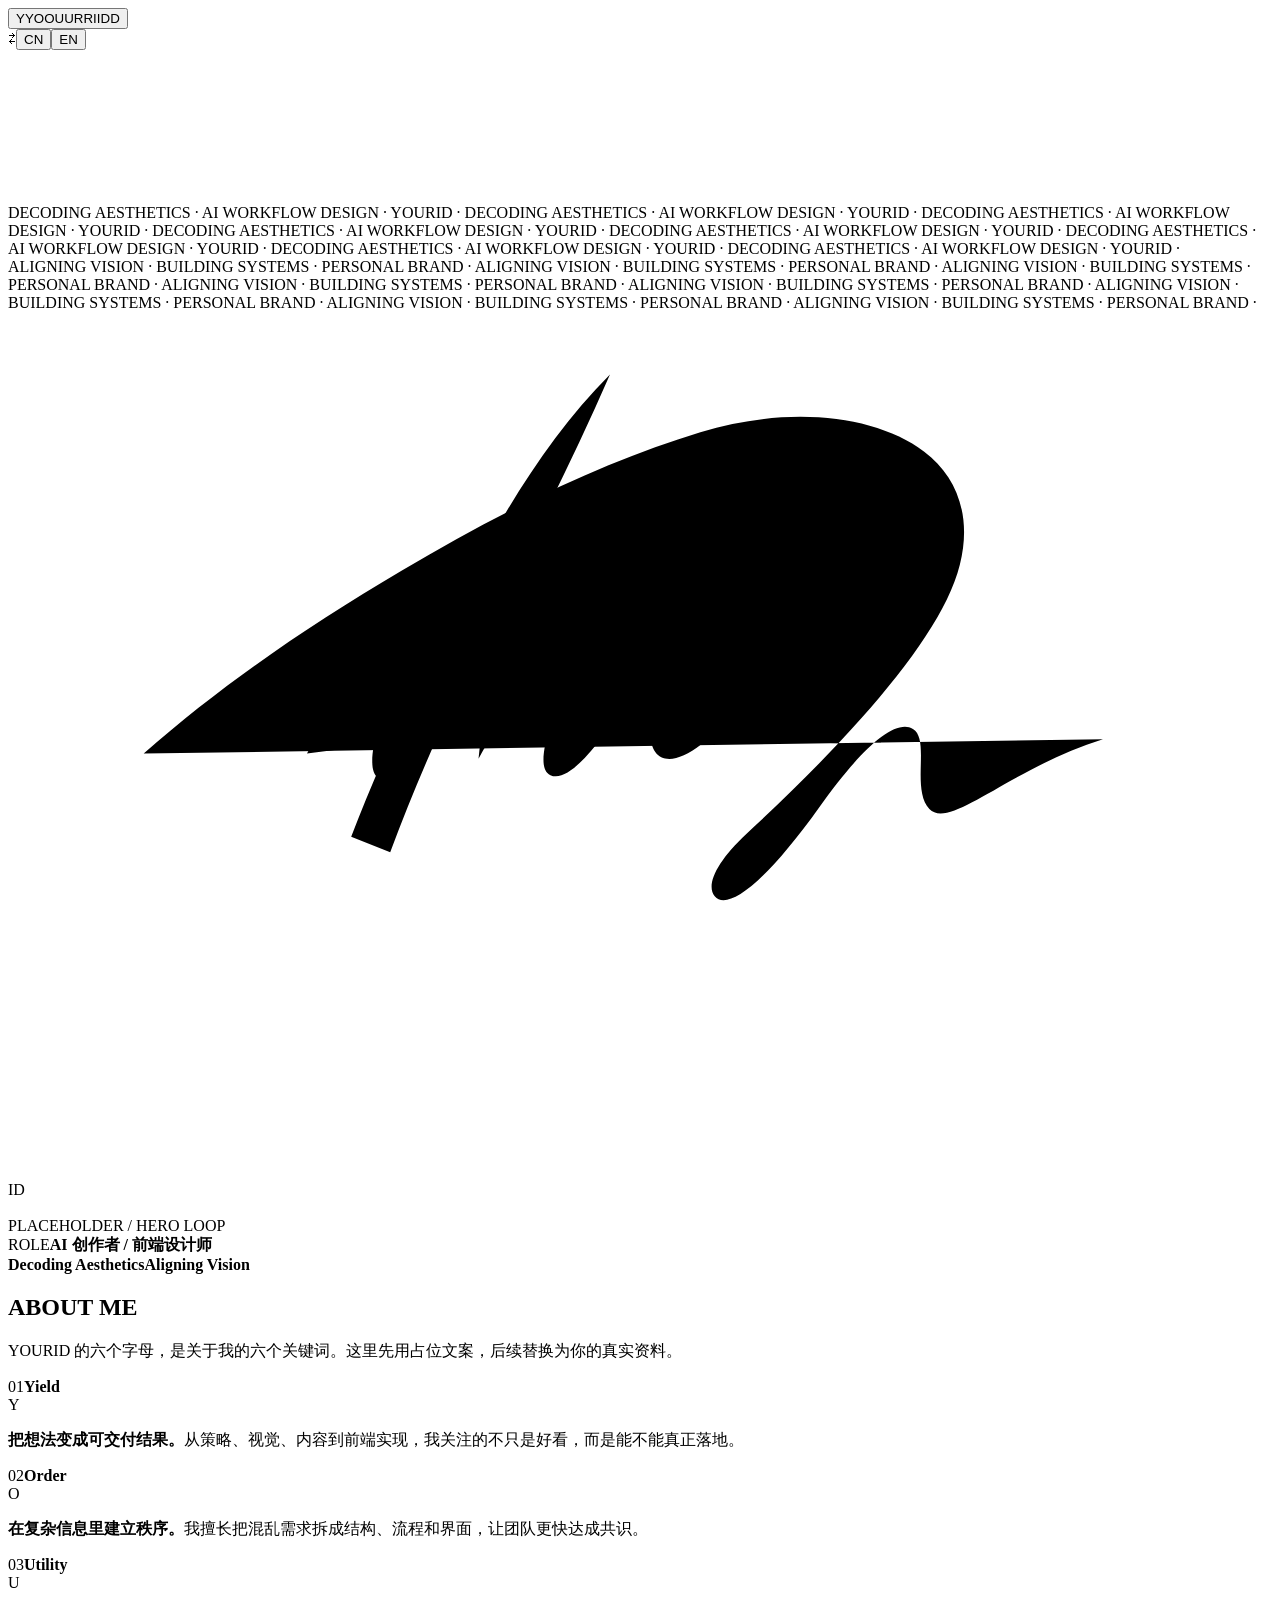
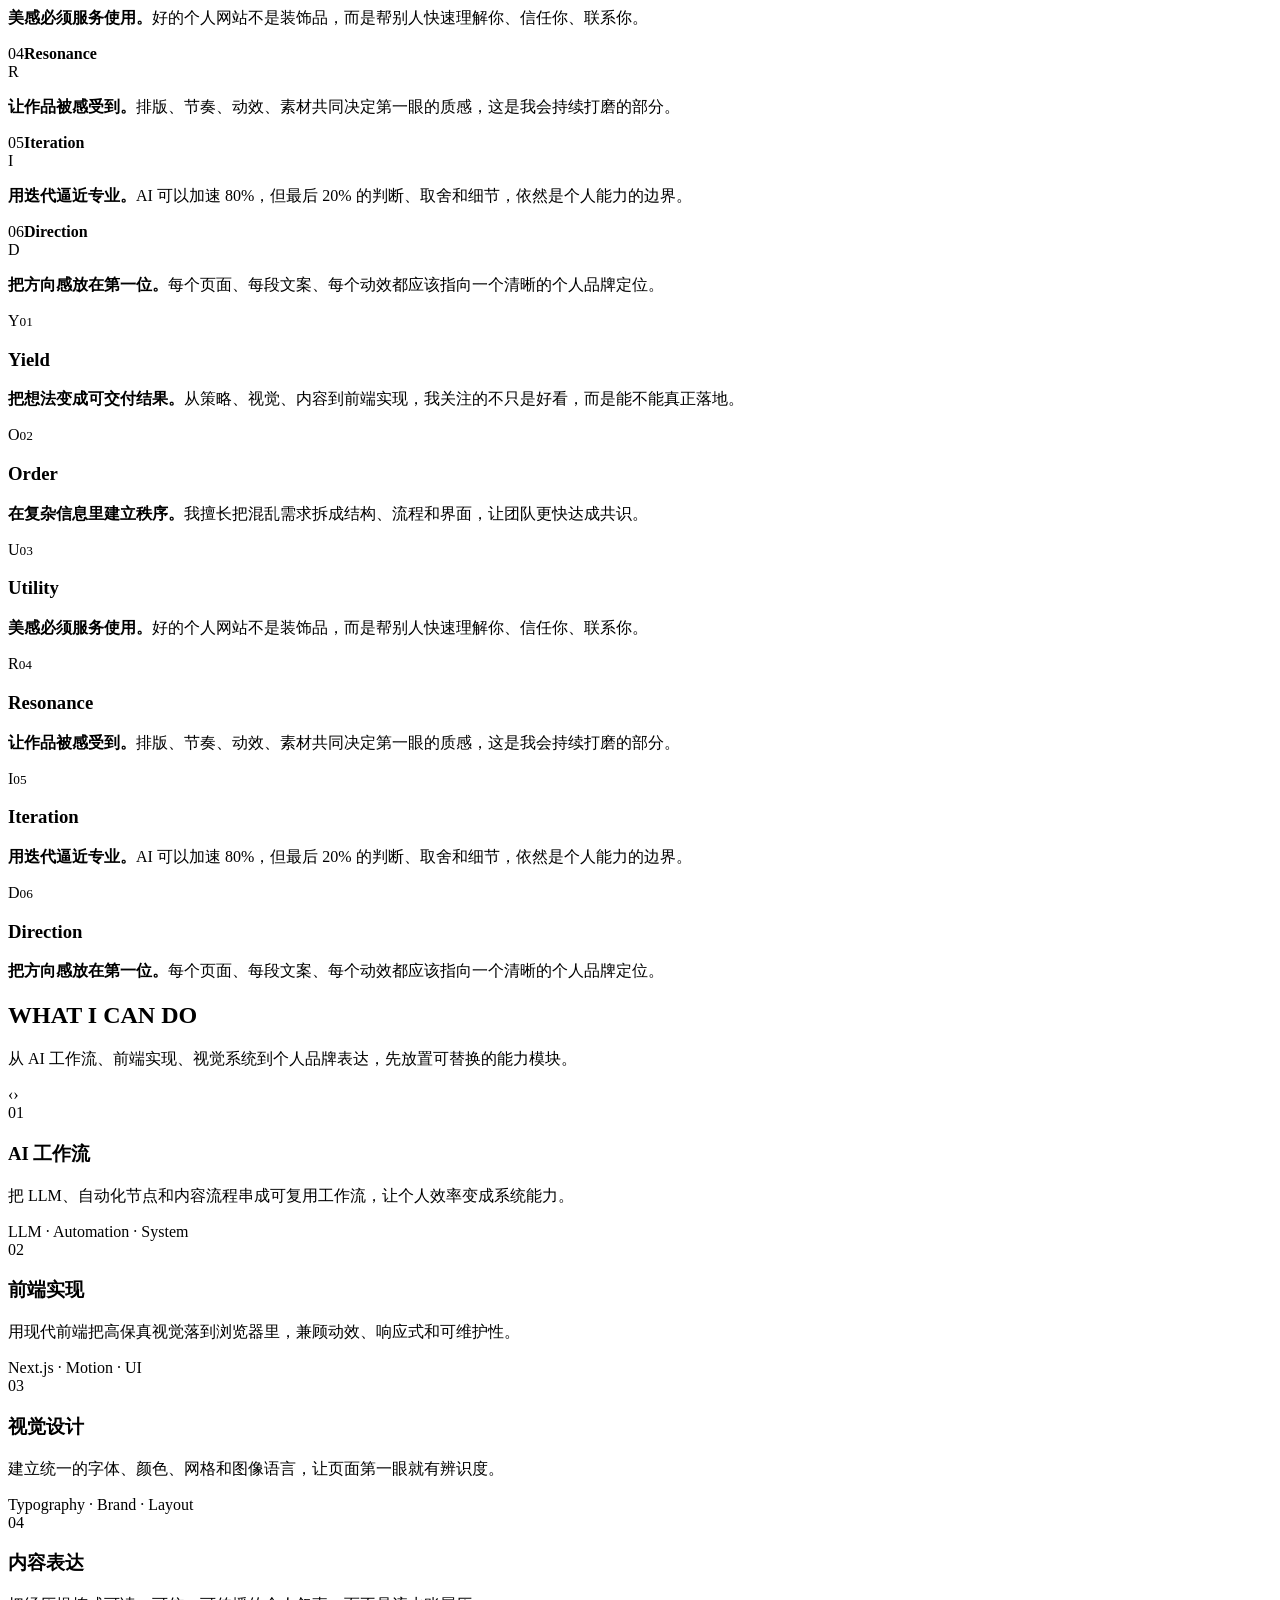
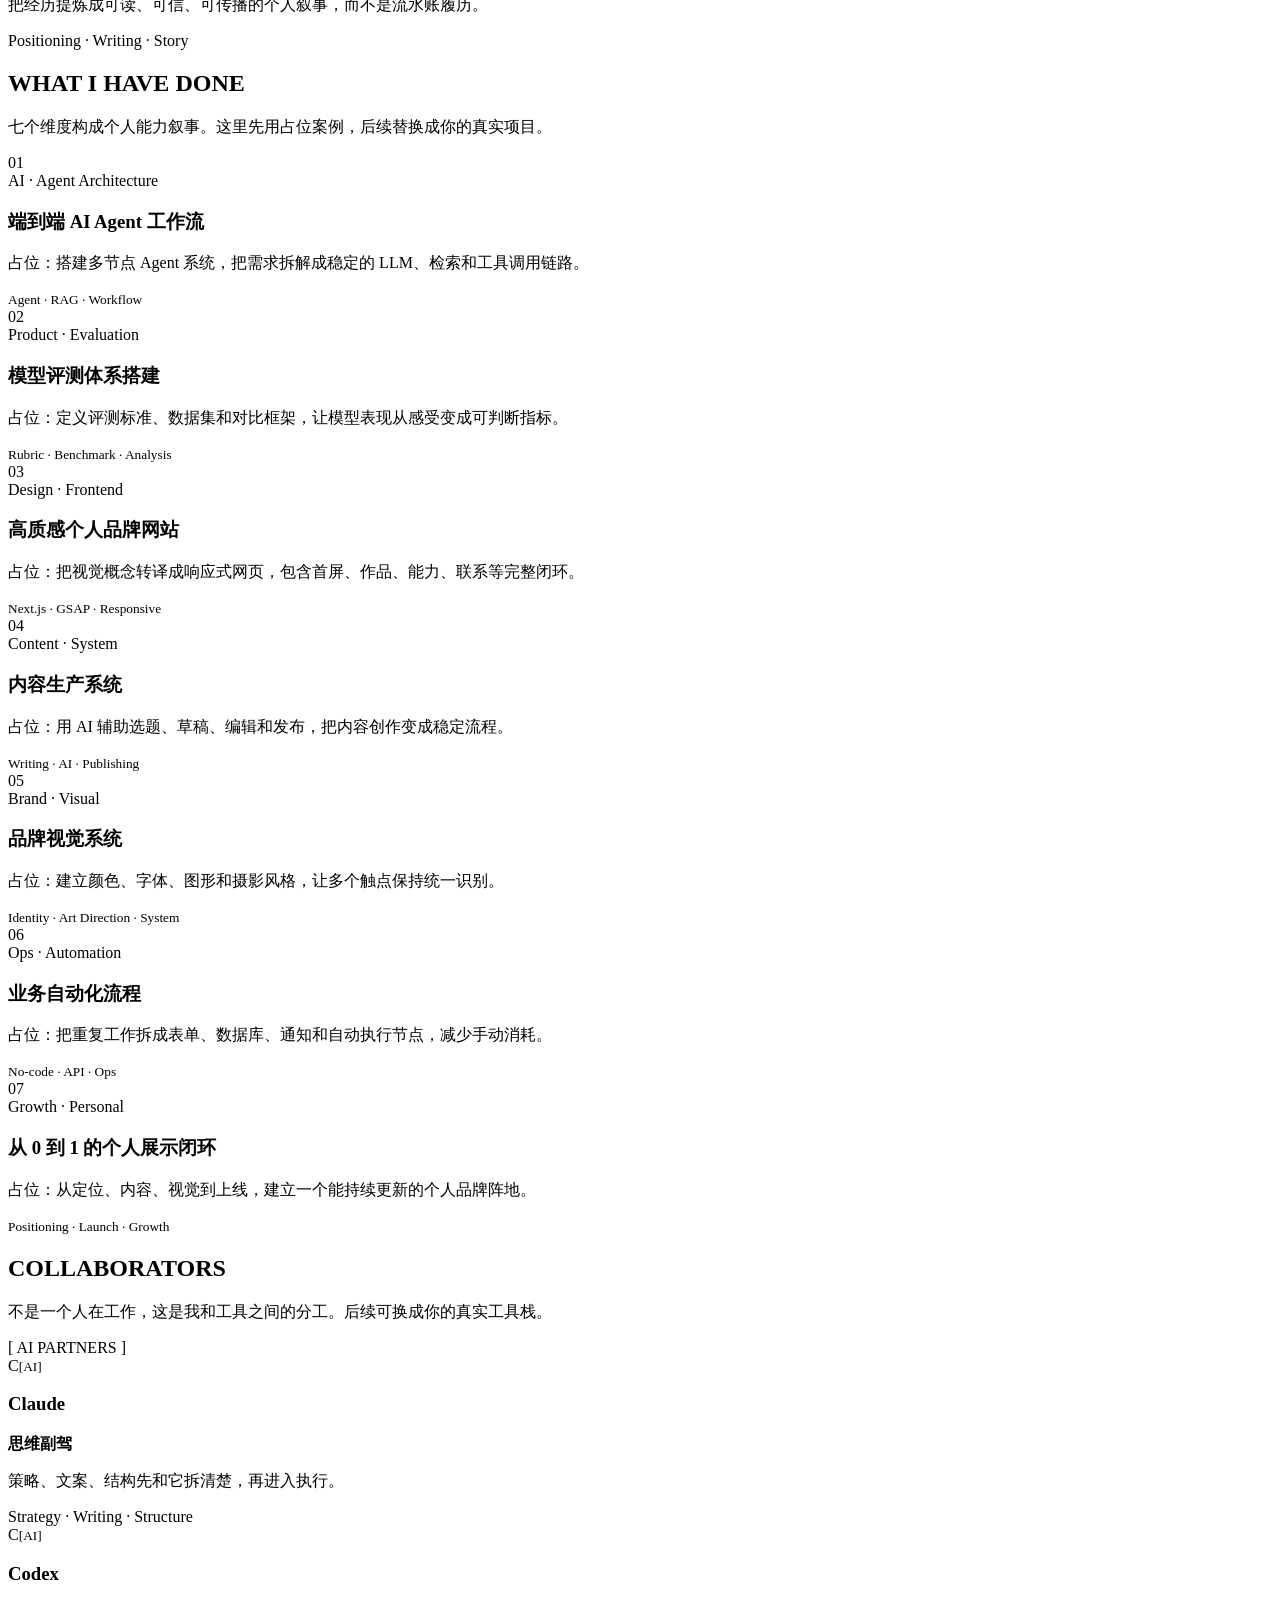
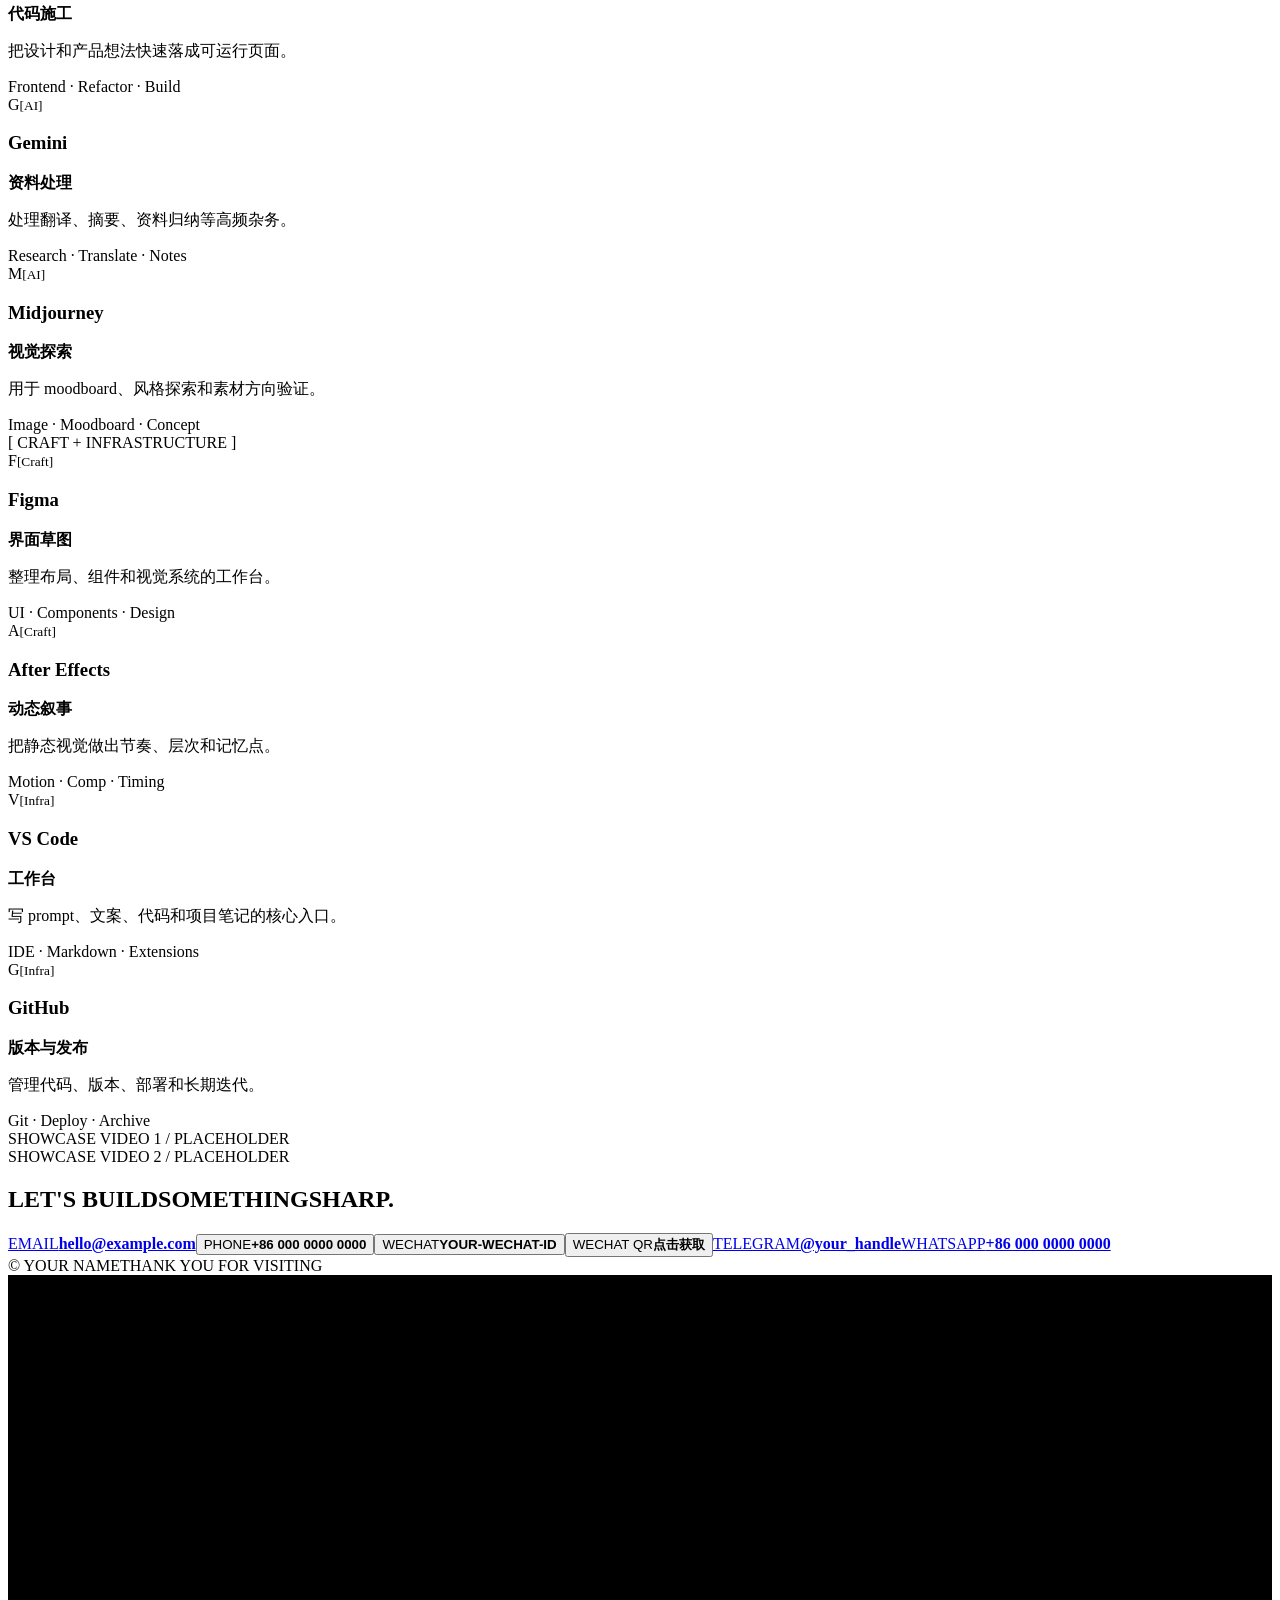
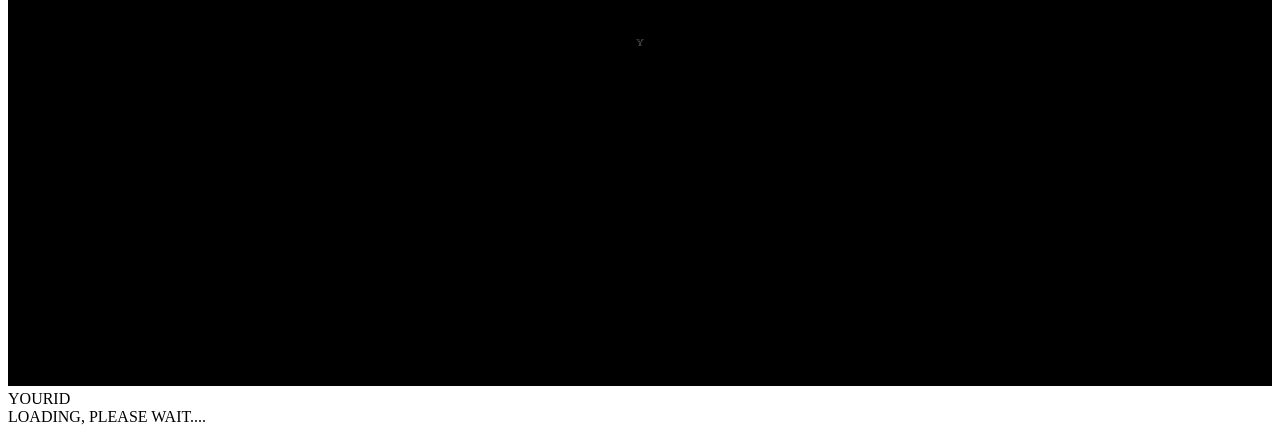
==== index.html @ e6ac6ee8 "Deploy portfolio static site" ====
<!DOCTYPE html><html lang="zh-CN"><head><meta charSet="utf-8"/><meta name="viewport" content="width=device-width, initial-scale=1"/><link rel="preload" as="image" href="/yanbiao-portfolio-site/images/hero-personal.jpg"/><link rel="stylesheet" href="/yanbiao-portfolio-site/_next/static/chunks/0xqyp1xez-hy~.css" data-precedence="next"/><link rel="preload" as="script" fetchPriority="low" href="/yanbiao-portfolio-site/_next/static/chunks/0ht900cau6_ur.js"/><script src="/yanbiao-portfolio-site/_next/static/chunks/0-ki8924wj_vk.js" async=""></script><script src="/yanbiao-portfolio-site/_next/static/chunks/0n~dq4kpx9xxx.js" async=""></script><script src="/yanbiao-portfolio-site/_next/static/chunks/turbopack-10pkbo.4ha7.o.js" async=""></script><script src="/yanbiao-portfolio-site/_next/static/chunks/0dbhjjzl8qfwv.js" async=""></script><script src="/yanbiao-portfolio-site/_next/static/chunks/0msqhtn74h7_9.js" async=""></script><title>YOURID // CONCEPT</title><meta name="description" content="A cinematic personal portfolio inspired by ALARIC-style interaction design"/><script src="/yanbiao-portfolio-site/_next/static/chunks/03~yq9q893hmn.js" noModule=""></script></head><body><div hidden=""><!--$--><!--/$--></div><header class="site-header "><button class="brand-logo magnetic" type="button" aria-label="Scroll to top"><span class="brand-logo__letter"><span class="brand-logo__plain">Y</span><span class="brand-logo__glyph" aria-hidden="true">Y</span></span><span class="brand-logo__letter"><span class="brand-logo__plain">O</span><span class="brand-logo__glyph" aria-hidden="true">O</span></span><span class="brand-logo__letter"><span class="brand-logo__plain">U</span><span class="brand-logo__glyph" aria-hidden="true">U</span></span><span class="brand-logo__letter"><span class="brand-logo__plain">R</span><span class="brand-logo__glyph" aria-hidden="true">R</span></span><span class="brand-logo__letter"><span class="brand-logo__plain">I</span><span class="brand-logo__glyph" aria-hidden="true">I</span></span><span class="brand-logo__letter"><span class="brand-logo__plain">D</span><span class="brand-logo__glyph" aria-hidden="true">D</span></span></button><div class="language-pill "><span class="language-pill__icon" aria-hidden="true">⇄</span><button type="button" class="language-pill__current">CN</button><span class="language-pill__extra"><button type="button">EN</button></span></div></header><main class="site-shell"><div class="atmosphere-layer" aria-hidden="true"><span class="atmosphere-layer__sweep"></span><span class="atmosphere-layer__grain"></span><span class="atmosphere-layer__edge atmosphere-layer__edge--left"></span><span class="atmosphere-layer__edge atmosphere-layer__edge--right"></span></div><div class="topographic-layer" aria-hidden="true"><canvas></canvas></div><div class="content-stack"><section class="hero" id="hero"><div class="hero__pin"><div class="hero__marquee" aria-hidden="true"><div class="hero__marquee-line hero__marquee-line--primary"><div class="marquee-track"><span>DECODING AESTHETICS · AI WORKFLOW DESIGN · YOURID · </span><span>DECODING AESTHETICS · AI WORKFLOW DESIGN · YOURID · </span><span>DECODING AESTHETICS · AI WORKFLOW DESIGN · YOURID · </span><span>DECODING AESTHETICS · AI WORKFLOW DESIGN · YOURID · </span><span>DECODING AESTHETICS · AI WORKFLOW DESIGN · YOURID · </span><span>DECODING AESTHETICS · AI WORKFLOW DESIGN · YOURID · </span><span>DECODING AESTHETICS · AI WORKFLOW DESIGN · YOURID · </span><span>DECODING AESTHETICS · AI WORKFLOW DESIGN · YOURID · </span></div></div><div class="hero__marquee-line hero__marquee-line--secondary"><div class="marquee-track marquee-track--reverse"><span>ALIGNING VISION · BUILDING SYSTEMS · PERSONAL BRAND · </span><span>ALIGNING VISION · BUILDING SYSTEMS · PERSONAL BRAND · </span><span>ALIGNING VISION · BUILDING SYSTEMS · PERSONAL BRAND · </span><span>ALIGNING VISION · BUILDING SYSTEMS · PERSONAL BRAND · </span><span>ALIGNING VISION · BUILDING SYSTEMS · PERSONAL BRAND · </span><span>ALIGNING VISION · BUILDING SYSTEMS · PERSONAL BRAND · </span><span>ALIGNING VISION · BUILDING SYSTEMS · PERSONAL BRAND · </span><span>ALIGNING VISION · BUILDING SYSTEMS · PERSONAL BRAND · </span></div></div></div><div class="hero__signature" aria-hidden="true"><svg viewBox="0 0 1920 1080"><g transform="translate(150 92) scale(0.78)"><path class="hero__signature-path" d="M72 742 C 226 606, 392 494, 574 386 C 782 262, 978 170, 1156 116 C 1328 64, 1496 82, 1592 154 C 1672 214, 1696 320, 1636 442 C 1574 568, 1434 724, 1246 898 C 1188 952, 1166 998, 1184 1020 C 1208 1048, 1278 1000, 1388 846 C 1462 742, 1532 672, 1570 694 C 1604 714, 1566 812, 1602 850 C 1642 892, 1760 770, 1940 714"></path><path class="hero__signature-path" d="M476 904 C 520 790, 568 682, 628 556 C 710 384, 824 160, 980 4 C 908 170, 830 320, 748 486 C 680 626, 610 778, 552 934"></path><path class="hero__signature-path" d="M390 742 C 448 630, 506 574, 530 600 C 558 630, 490 768, 530 790 C 570 812, 646 700, 694 612 C 720 566, 742 600, 724 752 C 782 646, 840 574, 866 604 C 894 636, 822 764, 864 784 C 902 802, 968 710, 1012 642 C 1042 596, 1072 594, 1060 680 C 1050 754, 1092 776, 1158 724 C 1210 682, 1252 650, 1306 624"></path></g></svg></div><div class="hero__media"><div class="hero__media-clip"><div class="hero__video-placeholder " aria-label="Hero video layer"><video class="hero__video" muted="" loop="" playsInline="" preload="auto" poster="/yanbiao-portfolio-site/images/hero-personal.jpg"><source src="/yanbiao-portfolio-site/videos/hero-loop-mobile.mp4" type="video/mp4" media="(max-width: 768px)"/><source src="/yanbiao-portfolio-site/videos/hero-loop.mp4" type="video/mp4"/></video><div class="hero__depth-layer hero__depth-layer--base"></div><div class="hero__portrait-stage" aria-hidden="true"><div class="hero__backmark" aria-hidden="true">ID</div><img class="hero__portrait hero__portrait--photo" src="/yanbiao-portfolio-site/images/hero-personal.jpg" alt="" draggable="false"/></div><div class="hero__depth-layer hero__depth-layer--figure"></div><div class="hero__depth-layer hero__depth-layer--light"></div><div class="hero__video-ribbons"></div><div class="hero__video-grid"></div><div class="hero__video-noise"></div><div class="hero__video-vignette"></div><span>PLACEHOLDER / HERO LOOP</span></div><div class="hero__veil"></div><div class="hero__corner-copy"><div class="hero__role"><span>ROLE</span><strong>AI 创作者 / 前端设计师</strong></div><div class="hero__corner-lines"><i></i><strong>Decoding Aesthetics</strong><strong>Aligning Vision</strong></div></div></div></div></div></section><section id="about-me" class="section about-section"><div class="section__full"><div class="about"><div class="section-heading" data-reveal="true"><h2>ABOUT ME</h2><p>YOURID 的六个字母，是关于我的六个关键词。这里先用占位文案，后续替换为你的真实资料。</p></div><div class="about__desktop" data-reveal="true"><article class="about-letter "><div class="about-letter__meta"><span>01</span><strong>Yield</strong></div><div class="about-letter__glyph">Y</div><p><strong>把想法变成可交付结果。</strong><span>从策略、视觉、内容到前端实现，我关注的不只是好看，而是能不能真正落地。</span></p></article><article class="about-letter about-letter--reverse"><div class="about-letter__meta"><span>02</span><strong>Order</strong></div><div class="about-letter__glyph">O</div><p><strong>在复杂信息里建立秩序。</strong><span>我擅长把混乱需求拆成结构、流程和界面，让团队更快达成共识。</span></p></article><article class="about-letter "><div class="about-letter__meta"><span>03</span><strong>Utility</strong></div><div class="about-letter__glyph">U</div><p><strong>美感必须服务使用。</strong><span>好的个人网站不是装饰品，而是帮别人快速理解你、信任你、联系你。</span></p></article><article class="about-letter about-letter--reverse"><div class="about-letter__meta"><span>04</span><strong>Resonance</strong></div><div class="about-letter__glyph">R</div><p><strong>让作品被感受到。</strong><span>排版、节奏、动效、素材共同决定第一眼的质感，这是我会持续打磨的部分。</span></p></article><article class="about-letter "><div class="about-letter__meta"><span>05</span><strong>Iteration</strong></div><div class="about-letter__glyph">I</div><p><strong>用迭代逼近专业。</strong><span>AI 可以加速 80%，但最后 20% 的判断、取舍和细节，依然是个人能力的边界。</span></p></article><article class="about-letter about-letter--reverse"><div class="about-letter__meta"><span>06</span><strong>Direction</strong></div><div class="about-letter__glyph">D</div><p><strong>把方向感放在第一位。</strong><span>每个页面、每段文案、每个动效都应该指向一个清晰的个人品牌定位。</span></p></article></div><div class="about__mobile" data-reveal="true"><article class="mobile-card"><div class="mobile-card__head"><span>Y</span><small>01</small></div><h3>Yield</h3><p><strong>把想法变成可交付结果。</strong>从策略、视觉、内容到前端实现，我关注的不只是好看，而是能不能真正落地。</p></article><article class="mobile-card"><div class="mobile-card__head"><span>O</span><small>02</small></div><h3>Order</h3><p><strong>在复杂信息里建立秩序。</strong>我擅长把混乱需求拆成结构、流程和界面，让团队更快达成共识。</p></article><article class="mobile-card"><div class="mobile-card__head"><span>U</span><small>03</small></div><h3>Utility</h3><p><strong>美感必须服务使用。</strong>好的个人网站不是装饰品，而是帮别人快速理解你、信任你、联系你。</p></article><article class="mobile-card"><div class="mobile-card__head"><span>R</span><small>04</small></div><h3>Resonance</h3><p><strong>让作品被感受到。</strong>排版、节奏、动效、素材共同决定第一眼的质感，这是我会持续打磨的部分。</p></article><article class="mobile-card"><div class="mobile-card__head"><span>I</span><small>05</small></div><h3>Iteration</h3><p><strong>用迭代逼近专业。</strong>AI 可以加速 80%，但最后 20% 的判断、取舍和细节，依然是个人能力的边界。</p></article><article class="mobile-card"><div class="mobile-card__head"><span>D</span><small>06</small></div><h3>Direction</h3><p><strong>把方向感放在第一位。</strong>每个页面、每段文案、每个动效都应该指向一个清晰的个人品牌定位。</p></article></div></div></div></section><section id="capabilities" class="section capabilities-section"><div class="section__inner"><div class="capabilities"><div class="section-heading section-heading--left"><h2>WHAT I CAN DO</h2><p>从 AI 工作流、前端实现、视觉系统到个人品牌表达，先放置可替换的能力模块。</p></div><div class="capabilities__nav" aria-hidden="true"><span>‹</span><span>›</span></div><div class="capabilities__grid"><article class="capability-card"><span class="capability-card__index">01</span><h3>AI 工作流</h3><p>把 LLM、自动化节点和内容流程串成可复用工作流，让个人效率变成系统能力。</p><div>LLM · Automation · System</div></article><article class="capability-card"><span class="capability-card__index">02</span><h3>前端实现</h3><p>用现代前端把高保真视觉落到浏览器里，兼顾动效、响应式和可维护性。</p><div>Next.js · Motion · UI</div></article><article class="capability-card"><span class="capability-card__index">03</span><h3>视觉设计</h3><p>建立统一的字体、颜色、网格和图像语言，让页面第一眼就有辨识度。</p><div>Typography · Brand · Layout</div></article><article class="capability-card"><span class="capability-card__index">04</span><h3>内容表达</h3><p>把经历提炼成可读、可信、可传播的个人叙事，而不是流水账履历。</p><div>Positioning · Writing · Story</div></article></div></div></div></section><section id="projects" class="section projects-section"><div class="section__inner"><div class="projects"><div class="section-heading section-heading--left"><h2>WHAT I HAVE DONE</h2><p>七个维度构成个人能力叙事。这里先用占位案例，后续替换成你的真实项目。</p></div><div class="projects__list"><article class="project-row"><div class="project-row__index">01</div><div class="project-row__content"><span>AI · Agent Architecture</span><h3>端到端 AI Agent 工作流</h3><p>占位：搭建多节点 Agent 系统，把需求拆解成稳定的 LLM、检索和工具调用链路。</p><small>Agent · RAG · Workflow</small></div></article><article class="project-row"><div class="project-row__index">02</div><div class="project-row__content"><span>Product · Evaluation</span><h3>模型评测体系搭建</h3><p>占位：定义评测标准、数据集和对比框架，让模型表现从感受变成可判断指标。</p><small>Rubric · Benchmark · Analysis</small></div></article><article class="project-row"><div class="project-row__index">03</div><div class="project-row__content"><span>Design · Frontend</span><h3>高质感个人品牌网站</h3><p>占位：把视觉概念转译成响应式网页，包含首屏、作品、能力、联系等完整闭环。</p><small>Next.js · GSAP · Responsive</small></div></article><article class="project-row"><div class="project-row__index">04</div><div class="project-row__content"><span>Content · System</span><h3>内容生产系统</h3><p>占位：用 AI 辅助选题、草稿、编辑和发布，把内容创作变成稳定流程。</p><small>Writing · AI · Publishing</small></div></article><article class="project-row"><div class="project-row__index">05</div><div class="project-row__content"><span>Brand · Visual</span><h3>品牌视觉系统</h3><p>占位：建立颜色、字体、图形和摄影风格，让多个触点保持统一识别。</p><small>Identity · Art Direction · System</small></div></article><article class="project-row"><div class="project-row__index">06</div><div class="project-row__content"><span>Ops · Automation</span><h3>业务自动化流程</h3><p>占位：把重复工作拆成表单、数据库、通知和自动执行节点，减少手动消耗。</p><small>No-code · API · Ops</small></div></article><article class="project-row"><div class="project-row__index">07</div><div class="project-row__content"><span>Growth · Personal</span><h3>从 0 到 1 的个人展示闭环</h3><p>占位：从定位、内容、视觉到上线，建立一个能持续更新的个人品牌阵地。</p><small>Positioning · Launch · Growth</small></div></article></div></div></div></section><section id="collaborators" class="section collaborators-section"><div class="section__inner"><div class="collaborators"><div class="section-heading section-heading--left"><h2>COLLABORATORS</h2><p>不是一个人在工作，这是我和工具之间的分工。后续可换成你的真实工具栈。</p></div><div class="collaborator-group"><div class="collaborator-group__title">[ <!-- -->AI PARTNERS<!-- --> ]</div><div class="collaborator-group__grid"><article class="collaborator-card"><div class="collaborator-card__top"><span class="collaborator-card__icon">C</span><small>[<!-- -->AI<!-- -->]</small></div><h3>Claude</h3><strong>思维副驾</strong><p>策略、文案、结构先和它拆清楚，再进入执行。</p><div>Strategy · Writing · Structure</div></article><article class="collaborator-card"><div class="collaborator-card__top"><span class="collaborator-card__icon">C</span><small>[<!-- -->AI<!-- -->]</small></div><h3>Codex</h3><strong>代码施工</strong><p>把设计和产品想法快速落成可运行页面。</p><div>Frontend · Refactor · Build</div></article><article class="collaborator-card"><div class="collaborator-card__top"><span class="collaborator-card__icon">G</span><small>[<!-- -->AI<!-- -->]</small></div><h3>Gemini</h3><strong>资料处理</strong><p>处理翻译、摘要、资料归纳等高频杂务。</p><div>Research · Translate · Notes</div></article><article class="collaborator-card"><div class="collaborator-card__top"><span class="collaborator-card__icon">M</span><small>[<!-- -->AI<!-- -->]</small></div><h3>Midjourney</h3><strong>视觉探索</strong><p>用于 moodboard、风格探索和素材方向验证。</p><div>Image · Moodboard · Concept</div></article></div></div><div class="collaborator-group"><div class="collaborator-group__title">[ <!-- -->CRAFT + INFRASTRUCTURE<!-- --> ]</div><div class="collaborator-group__grid"><article class="collaborator-card"><div class="collaborator-card__top"><span class="collaborator-card__icon">F</span><small>[<!-- -->Craft<!-- -->]</small></div><h3>Figma</h3><strong>界面草图</strong><p>整理布局、组件和视觉系统的工作台。</p><div>UI · Components · Design</div></article><article class="collaborator-card"><div class="collaborator-card__top"><span class="collaborator-card__icon">A</span><small>[<!-- -->Craft<!-- -->]</small></div><h3>After Effects</h3><strong>动态叙事</strong><p>把静态视觉做出节奏、层次和记忆点。</p><div>Motion · Comp · Timing</div></article><article class="collaborator-card"><div class="collaborator-card__top"><span class="collaborator-card__icon">V</span><small>[<!-- -->Infra<!-- -->]</small></div><h3>VS Code</h3><strong>工作台</strong><p>写 prompt、文案、代码和项目笔记的核心入口。</p><div>IDE · Markdown · Extensions</div></article><article class="collaborator-card"><div class="collaborator-card__top"><span class="collaborator-card__icon">G</span><small>[<!-- -->Infra<!-- -->]</small></div><h3>GitHub</h3><strong>版本与发布</strong><p>管理代码、版本、部署和长期迭代。</p><div>Git · Deploy · Archive</div></article></div></div></div></div></section><section id="contact" class="section contact-section"><div class="section__inner"><div class="contact"><div class="contact__videos"><div class="contact-video contact-video--1"><div class="contact-video__motion"></div><div class="contact-video__label">SHOWCASE VIDEO <!-- -->1<!-- --> / PLACEHOLDER</div><div class="contact-video__tiles" aria-hidden="true"><span class="contact-video__tile"></span><span class="contact-video__tile"></span><span class="contact-video__tile"></span><span class="contact-video__tile"></span><span class="contact-video__tile"></span><span class="contact-video__tile"></span><span class="contact-video__tile"></span><span class="contact-video__tile"></span><span class="contact-video__tile"></span><span class="contact-video__tile"></span><span class="contact-video__tile"></span><span class="contact-video__tile"></span><span class="contact-video__tile"></span><span class="contact-video__tile"></span><span class="contact-video__tile"></span><span class="contact-video__tile"></span><span class="contact-video__tile"></span><span class="contact-video__tile"></span><span class="contact-video__tile"></span><span class="contact-video__tile"></span><span class="contact-video__tile"></span><span class="contact-video__tile"></span><span class="contact-video__tile"></span><span class="contact-video__tile"></span><span class="contact-video__tile"></span><span class="contact-video__tile"></span><span class="contact-video__tile"></span><span class="contact-video__tile"></span><span class="contact-video__tile"></span><span class="contact-video__tile"></span><span class="contact-video__tile"></span><span class="contact-video__tile"></span><span class="contact-video__tile"></span><span class="contact-video__tile"></span><span class="contact-video__tile"></span><span class="contact-video__tile"></span><span class="contact-video__tile"></span><span class="contact-video__tile"></span><span class="contact-video__tile"></span><span class="contact-video__tile"></span><span class="contact-video__tile"></span><span class="contact-video__tile"></span><span class="contact-video__tile"></span><span class="contact-video__tile"></span><span class="contact-video__tile"></span><span class="contact-video__tile"></span><span class="contact-video__tile"></span><span class="contact-video__tile"></span><span class="contact-video__tile"></span><span class="contact-video__tile"></span><span class="contact-video__tile"></span><span class="contact-video__tile"></span><span class="contact-video__tile"></span><span class="contact-video__tile"></span><span class="contact-video__tile"></span><span class="contact-video__tile"></span></div></div><div class="contact-video contact-video--2"><div class="contact-video__motion"></div><div class="contact-video__label">SHOWCASE VIDEO <!-- -->2<!-- --> / PLACEHOLDER</div><div class="contact-video__tiles" aria-hidden="true"><span class="contact-video__tile"></span><span class="contact-video__tile"></span><span class="contact-video__tile"></span><span class="contact-video__tile"></span><span class="contact-video__tile"></span><span class="contact-video__tile"></span><span class="contact-video__tile"></span><span class="contact-video__tile"></span><span class="contact-video__tile"></span><span class="contact-video__tile"></span><span class="contact-video__tile"></span><span class="contact-video__tile"></span><span class="contact-video__tile"></span><span class="contact-video__tile"></span><span class="contact-video__tile"></span><span class="contact-video__tile"></span><span class="contact-video__tile"></span><span class="contact-video__tile"></span><span class="contact-video__tile"></span><span class="contact-video__tile"></span><span class="contact-video__tile"></span><span class="contact-video__tile"></span><span class="contact-video__tile"></span><span class="contact-video__tile"></span><span class="contact-video__tile"></span><span class="contact-video__tile"></span><span class="contact-video__tile"></span><span class="contact-video__tile"></span><span class="contact-video__tile"></span><span class="contact-video__tile"></span><span class="contact-video__tile"></span><span class="contact-video__tile"></span><span class="contact-video__tile"></span><span class="contact-video__tile"></span><span class="contact-video__tile"></span><span class="contact-video__tile"></span><span class="contact-video__tile"></span><span class="contact-video__tile"></span><span class="contact-video__tile"></span><span class="contact-video__tile"></span><span class="contact-video__tile"></span><span class="contact-video__tile"></span><span class="contact-video__tile"></span><span class="contact-video__tile"></span><span class="contact-video__tile"></span><span class="contact-video__tile"></span><span class="contact-video__tile"></span><span class="contact-video__tile"></span><span class="contact-video__tile"></span><span class="contact-video__tile"></span><span class="contact-video__tile"></span><span class="contact-video__tile"></span><span class="contact-video__tile"></span><span class="contact-video__tile"></span><span class="contact-video__tile"></span><span class="contact-video__tile"></span></div></div></div><div class="contact__content"><h2><span>LET&#x27;S BUILD</span><span>SOMETHING</span><span>SHARP.</span></h2><div class="contact__links"><a class="contact-row" href="mailto:hello@example.com" data-magnetic="true"><span>EMAIL</span><strong>hello@example.com</strong></a><button class="contact-row" type="button" data-magnetic="true"><span>PHONE</span><strong>+86 000 0000 0000</strong></button><button class="contact-row" type="button" data-magnetic="true"><span>WECHAT</span><strong>YOUR-WECHAT-ID</strong></button><button class="contact-row" type="button" data-magnetic="true"><span>WECHAT QR</span><strong>点击获取</strong></button><a class="contact-row" href="https://t.me/your_handle" data-magnetic="true"><span>TELEGRAM</span><strong>@your_handle</strong></a><a class="contact-row" href="https://wa.me/8600000000000" data-magnetic="true"><span>WHATSAPP</span><strong>+86 000 0000 0000</strong></a></div></div><div class="contact__footer"><span>© <!-- -->YOUR NAME</span><span>THANK YOU FOR VISITING</span></div></div></div></section></div></main><div class="loading-mask " aria-hidden="true"><div class="loading-mask__surface"></div><svg class="loading-mask__a-stage" viewBox="0 0 1920 1080" preserveAspectRatio="none"><defs><mask id="loading-mask-letter-cutout"><rect width="1920" height="1080" fill="white"></rect><text x="960" y="560" text-anchor="middle" dominant-baseline="middle" class="loading-mask__cutout-letter">Y</text></mask></defs><rect class="loading-mask__surface-cutout" width="1920" height="1080" mask="url(#loading-mask-letter-cutout)"></rect><text x="960" y="560" text-anchor="middle" dominant-baseline="middle" class="loading-mask__visible-letter">Y</text></svg><div class="loading-mask__logo-word"><div class="loading-mask__letters"><span class="loading-mask__letter loading-mask__letter--0">Y</span><span class="loading-mask__letter loading-mask__letter--1">O</span><span class="loading-mask__letter loading-mask__letter--2">U</span><span class="loading-mask__letter loading-mask__letter--3">R</span><span class="loading-mask__letter loading-mask__letter--4">I</span><span class="loading-mask__letter loading-mask__letter--5">D</span></div><span class="loading-mask__impact"></span><span class="loading-mask__flash"></span></div><div class="loading-mask__footer"><span>LOADING, PLEASE WAIT</span><span class="loading-mask__dots" aria-hidden="true"><span>.</span><span>.</span><span>.</span><span>.</span></span></div></div><!--$--><!--/$--><script src="/yanbiao-portfolio-site/_next/static/chunks/0ht900cau6_ur.js" id="_R_" async=""></script><script>(self.__next_f=self.__next_f||[]).push([0])</script><script>self.__next_f.push([1,"1:\"$Sreact.fragment\"\n2:I[39756,[\"/yanbiao-portfolio-site/_next/static/chunks/0dbhjjzl8qfwv.js\"],\"default\"]\n3:I[37457,[\"/yanbiao-portfolio-site/_next/static/chunks/0dbhjjzl8qfwv.js\"],\"default\"]\n4:I[84617,[\"/yanbiao-portfolio-site/_next/static/chunks/0dbhjjzl8qfwv.js\",\"/yanbiao-portfolio-site/_next/static/chunks/0msqhtn74h7_9.js\"],\"LanguageProvider\"]\n5:I[12693,[\"/yanbiao-portfolio-site/_next/static/chunks/0dbhjjzl8qfwv.js\",\"/yanbiao-portfolio-site/_next/static/chunks/0msqhtn74h7_9.js\"],\"SmoothScrollProvider\"]\n6:I[41237,[\"/yanbiao-portfolio-site/_next/static/chunks/0dbhjjzl8qfwv.js\",\"/yanbiao-portfolio-site/_next/static/chunks/0msqhtn74h7_9.js\"],\"LoadingMask\"]\n7:I[70119,[\"/yanbiao-portfolio-site/_next/static/chunks/0dbhjjzl8qfwv.js\",\"/yanbiao-portfolio-site/_next/static/chunks/0msqhtn74h7_9.js\"],\"Header\"]\n8:I[73242,[\"/yanbiao-portfolio-site/_next/static/chunks/0dbhjjzl8qfwv.js\",\"/yanbiao-portfolio-site/_next/static/chunks/0msqhtn74h7_9.js\"],\"TopographicCanvas\"]\n9:I[92349,[\"/yanbiao-portfolio-site/_next/static/chunks/0dbhjjzl8qfwv.js\",\"/yanbiao-portfolio-site/_next/static/chunks/0msqhtn74h7_9.js\"],\"Hero\"]\na:I[79356,[\"/yanbiao-portfolio-site/_next/static/chunks/0dbhjjzl8qfwv.js\",\"/yanbiao-portfolio-site/_next/static/chunks/0msqhtn74h7_9.js\"],\"About\"]\nb:I[30613,[\"/yanbiao-portfolio-site/_next/static/chunks/0dbhjjzl8qfwv.js\",\"/yanbiao-portfolio-site/_next/static/chunks/0msqhtn74h7_9.js\"],\"Capabilities\"]\nc:I[44413,[\"/yanbiao-portfolio-site/_next/static/chunks/0dbhjjzl8qfwv.js\",\"/yanbiao-portfolio-site/_next/static/chunks/0msqhtn74h7_9.js\"],\"Projects\"]\nd:I[68986,[\"/yanbiao-portfolio-site/_next/static/chunks/0dbhjjzl8qfwv.js\",\"/yanbiao-portfolio-site/_next/static/chunks/0msqhtn74h7_9.js\"],\"Collaborators\"]\ne:I[63971,[\"/yanbiao-portfolio-site/_next/static/chunks/0dbhjjzl8qfwv.js\",\"/yanbiao-portfolio-site/_next/static/chunks/0msqhtn74h7_9.js\"],\"Contact\"]\nf:I[97367,[\"/yanbiao-portfolio-site/_next/static/chunks/0dbhjjzl8qfwv.js\"],\"OutletBoundary\"]\n10:\"$Sreact.suspense\"\n12:I[97367,[\"/yanbiao-portfolio-site/_next/static/chunks/0dbhjjzl8qfwv.js\"],\"ViewportBoundary\"]\n14:I[97367,[\"/yanbiao-portfolio-site/_next/static/chunks/0dbhjjzl8qfwv.js\"],\"MetadataBoundary\"]\n16:I[68027,[\"/yanbiao-portfolio-site/_next/static/chunks/0dbhjjzl8qfwv.js\"],\"default\",1]\n:HL[\"/yanbiao-portfolio-site/_next/static/chunks/0xqyp1xez-hy~.css\",\"style\"]\n"])</script><script>self.__next_f.push([1,"0:{\"P\":null,\"c\":[\"\",\"\"],\"q\":\"\",\"i\":false,\"f\":[[[\"\",{\"children\":[\"__PAGE__\",{}]},\"$undefined\",\"$undefined\",16],[[\"$\",\"$1\",\"c\",{\"children\":[[[\"$\",\"link\",\"0\",{\"rel\":\"stylesheet\",\"href\":\"/yanbiao-portfolio-site/_next/static/chunks/0xqyp1xez-hy~.css\",\"precedence\":\"next\",\"crossOrigin\":\"$undefined\",\"nonce\":\"$undefined\"}],[\"$\",\"script\",\"script-0\",{\"src\":\"/yanbiao-portfolio-site/_next/static/chunks/0dbhjjzl8qfwv.js\",\"async\":true,\"nonce\":\"$undefined\"}]],[\"$\",\"html\",null,{\"lang\":\"zh-CN\",\"children\":[\"$\",\"body\",null,{\"children\":[\"$\",\"$L2\",null,{\"parallelRouterKey\":\"children\",\"error\":\"$undefined\",\"errorStyles\":\"$undefined\",\"errorScripts\":\"$undefined\",\"template\":[\"$\",\"$L3\",null,{}],\"templateStyles\":\"$undefined\",\"templateScripts\":\"$undefined\",\"notFound\":[[[\"$\",\"title\",null,{\"children\":\"404: This page could not be found.\"}],[\"$\",\"div\",null,{\"style\":{\"fontFamily\":\"system-ui,\\\"Segoe UI\\\",Roboto,Helvetica,Arial,sans-serif,\\\"Apple Color Emoji\\\",\\\"Segoe UI Emoji\\\"\",\"height\":\"100vh\",\"textAlign\":\"center\",\"display\":\"flex\",\"flexDirection\":\"column\",\"alignItems\":\"center\",\"justifyContent\":\"center\"},\"children\":[\"$\",\"div\",null,{\"children\":[[\"$\",\"style\",null,{\"dangerouslySetInnerHTML\":{\"__html\":\"body{color:#000;background:#fff;margin:0}.next-error-h1{border-right:1px solid rgba(0,0,0,.3)}@media (prefers-color-scheme:dark){body{color:#fff;background:#000}.next-error-h1{border-right:1px solid rgba(255,255,255,.3)}}\"}}],[\"$\",\"h1\",null,{\"className\":\"next-error-h1\",\"style\":{\"display\":\"inline-block\",\"margin\":\"0 20px 0 0\",\"padding\":\"0 23px 0 0\",\"fontSize\":24,\"fontWeight\":500,\"verticalAlign\":\"top\",\"lineHeight\":\"49px\"},\"children\":404}],[\"$\",\"div\",null,{\"style\":{\"display\":\"inline-block\"},\"children\":[\"$\",\"h2\",null,{\"style\":{\"fontSize\":14,\"fontWeight\":400,\"lineHeight\":\"49px\",\"margin\":0},\"children\":\"This page could not be found.\"}]}]]}]}]],[]],\"forbidden\":\"$undefined\",\"unauthorized\":\"$undefined\"}]}]}]]}],{\"children\":[[\"$\",\"$1\",\"c\",{\"children\":[[\"$\",\"$L4\",null,{\"children\":[\"$\",\"$L5\",null,{\"children\":[\"$\",\"$L6\",null,{\"children\":[[\"$\",\"$L7\",null,{}],[\"$\",\"main\",null,{\"className\":\"site-shell\",\"children\":[[\"$\",\"div\",null,{\"className\":\"atmosphere-layer\",\"aria-hidden\":\"true\",\"children\":[[\"$\",\"span\",null,{\"className\":\"atmosphere-layer__sweep\"}],[\"$\",\"span\",null,{\"className\":\"atmosphere-layer__grain\"}],[\"$\",\"span\",null,{\"className\":\"atmosphere-layer__edge atmosphere-layer__edge--left\"}],[\"$\",\"span\",null,{\"className\":\"atmosphere-layer__edge atmosphere-layer__edge--right\"}]]}],[\"$\",\"$L8\",null,{}],[\"$\",\"div\",null,{\"className\":\"content-stack\",\"children\":[[\"$\",\"$L9\",null,{}],[\"$\",\"$La\",null,{}],[\"$\",\"$Lb\",null,{}],[\"$\",\"$Lc\",null,{}],[\"$\",\"$Ld\",null,{}],[\"$\",\"$Le\",null,{}]]}]]}]]}]}]}],[[\"$\",\"script\",\"script-0\",{\"src\":\"/yanbiao-portfolio-site/_next/static/chunks/0msqhtn74h7_9.js\",\"async\":true,\"nonce\":\"$undefined\"}]],[\"$\",\"$Lf\",null,{\"children\":[\"$\",\"$10\",null,{\"name\":\"Next.MetadataOutlet\",\"children\":\"$@11\"}]}]]}],{},null,false,null]},null,false,null],[\"$\",\"$1\",\"h\",{\"children\":[null,[\"$\",\"$L12\",null,{\"children\":\"$L13\"}],[\"$\",\"div\",null,{\"hidden\":true,\"children\":[\"$\",\"$L14\",null,{\"children\":[\"$\",\"$10\",null,{\"name\":\"Next.Metadata\",\"children\":\"$L15\"}]}]}],null]}],false]],\"m\":\"$undefined\",\"G\":[\"$16\",[[\"$\",\"link\",\"0\",{\"rel\":\"stylesheet\",\"href\":\"/yanbiao-portfolio-site/_next/static/chunks/0xqyp1xez-hy~.css\",\"precedence\":\"next\",\"crossOrigin\":\"$undefined\",\"nonce\":\"$undefined\"}]]],\"S\":true,\"h\":null,\"s\":\"$undefined\",\"l\":\"$undefined\",\"p\":\"$undefined\",\"d\":\"$undefined\",\"b\":\"z-lfQdqs6Ruhuw_w6JNxW\"}\n"])</script><script>self.__next_f.push([1,"13:[[\"$\",\"meta\",\"0\",{\"charSet\":\"utf-8\"}],[\"$\",\"meta\",\"1\",{\"name\":\"viewport\",\"content\":\"width=device-width, initial-scale=1\"}]]\n"])</script><script>self.__next_f.push([1,"11:null\n15:[[\"$\",\"title\",\"0\",{\"children\":\"YOURID // CONCEPT\"}],[\"$\",\"meta\",\"1\",{\"name\":\"description\",\"content\":\"A cinematic personal portfolio inspired by ALARIC-style interaction design\"}]]\n"])</script></body></html>
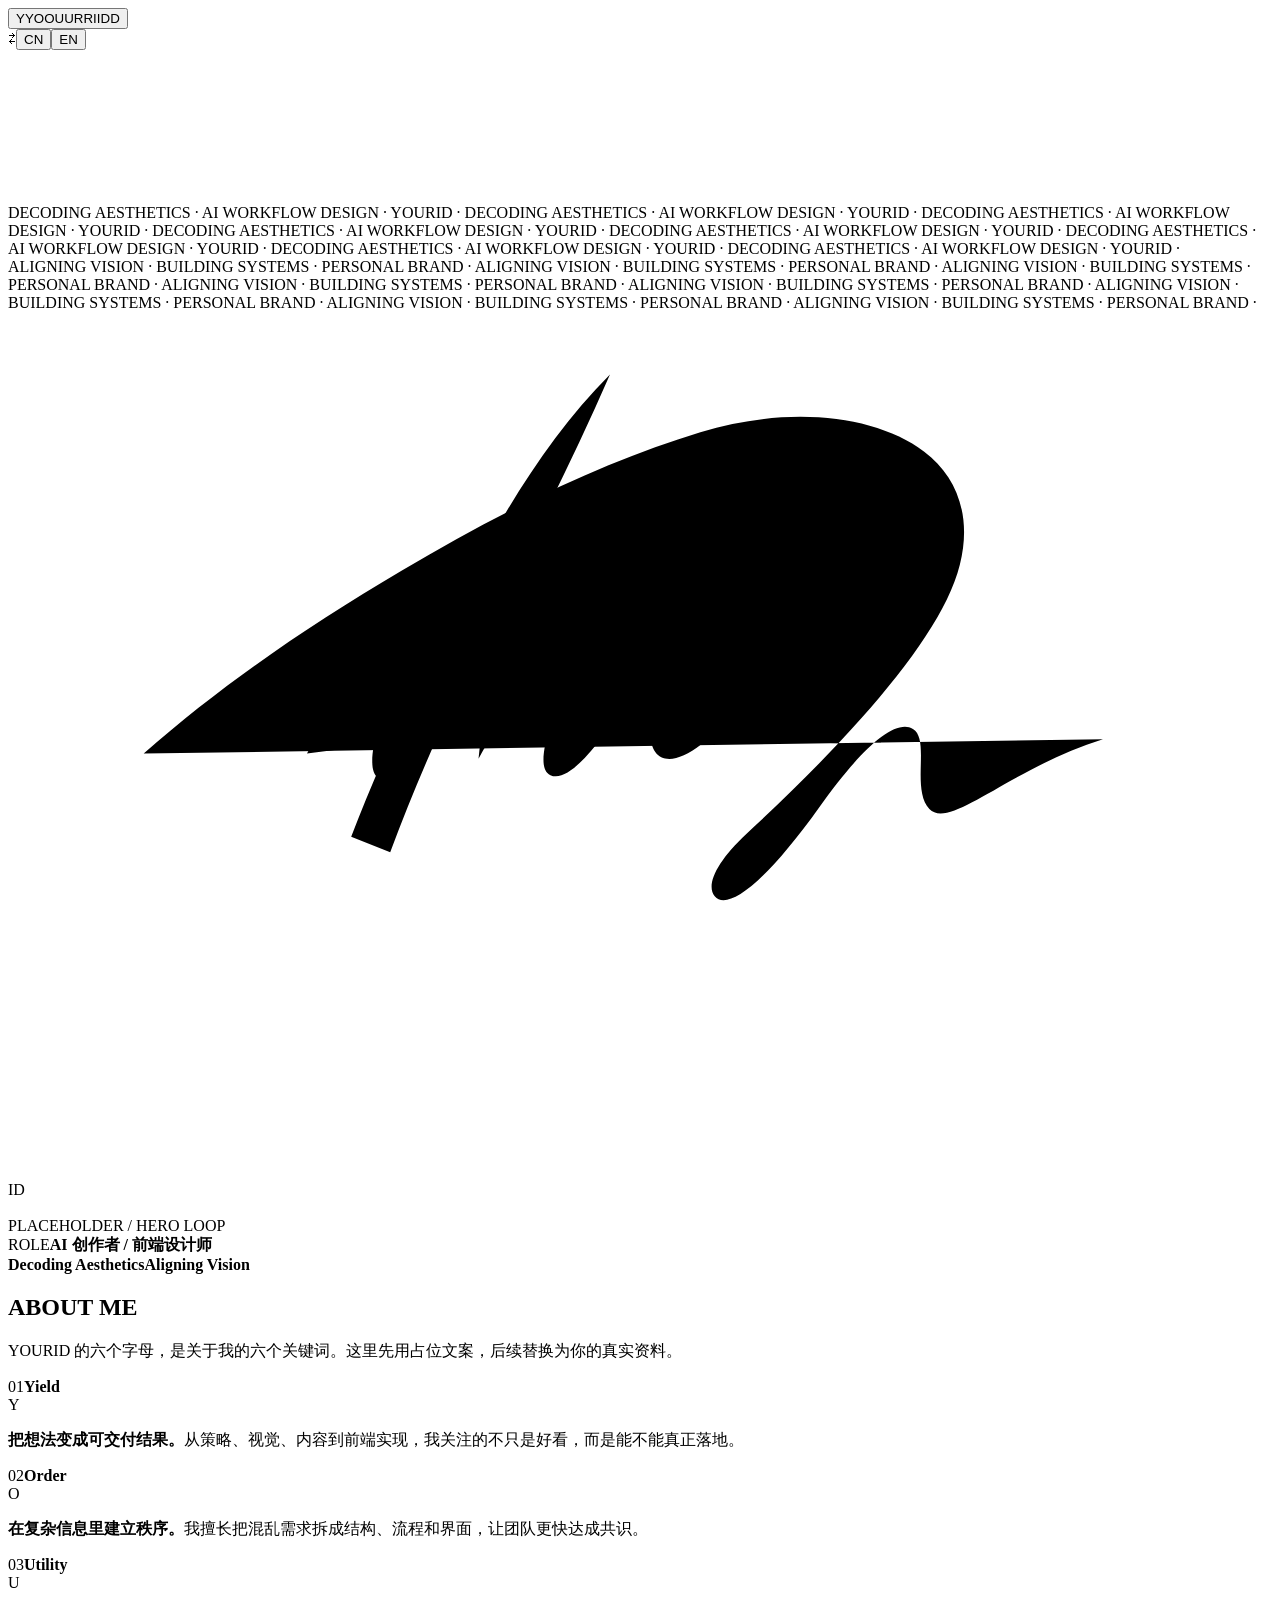
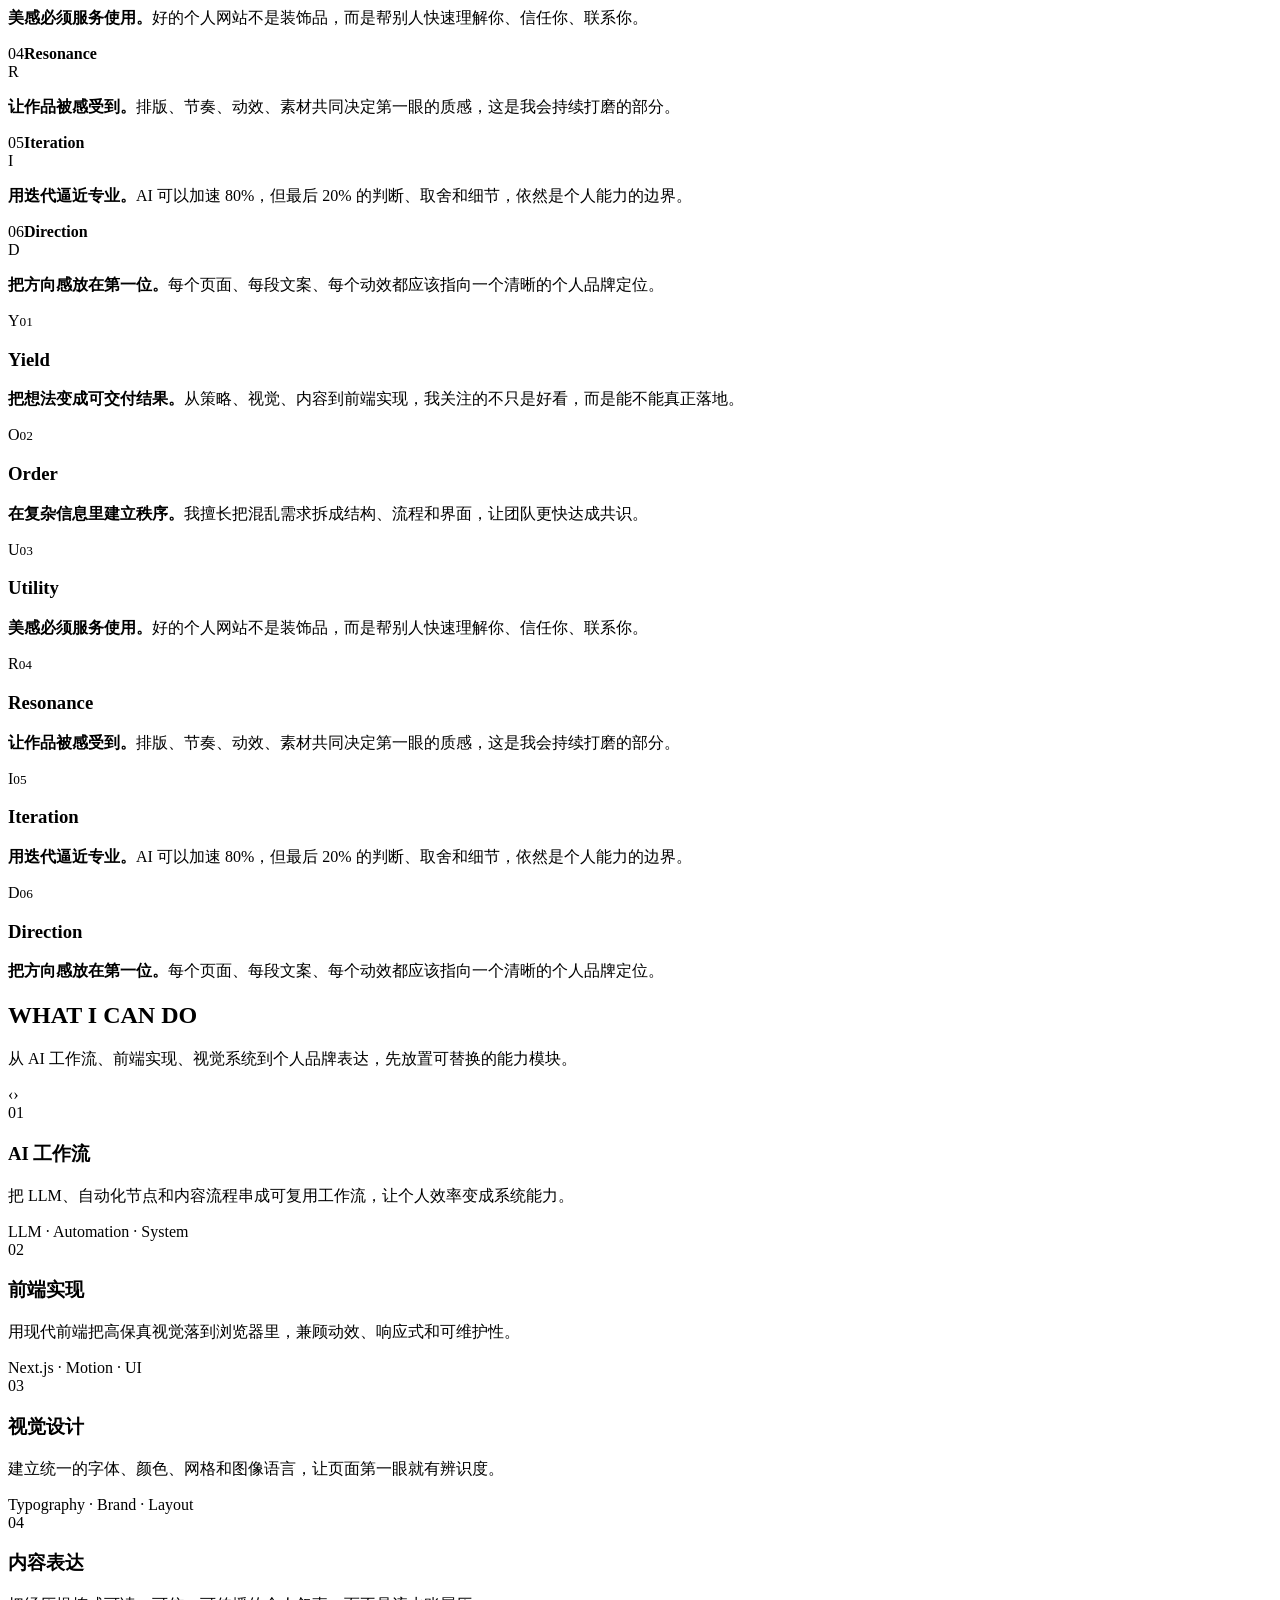
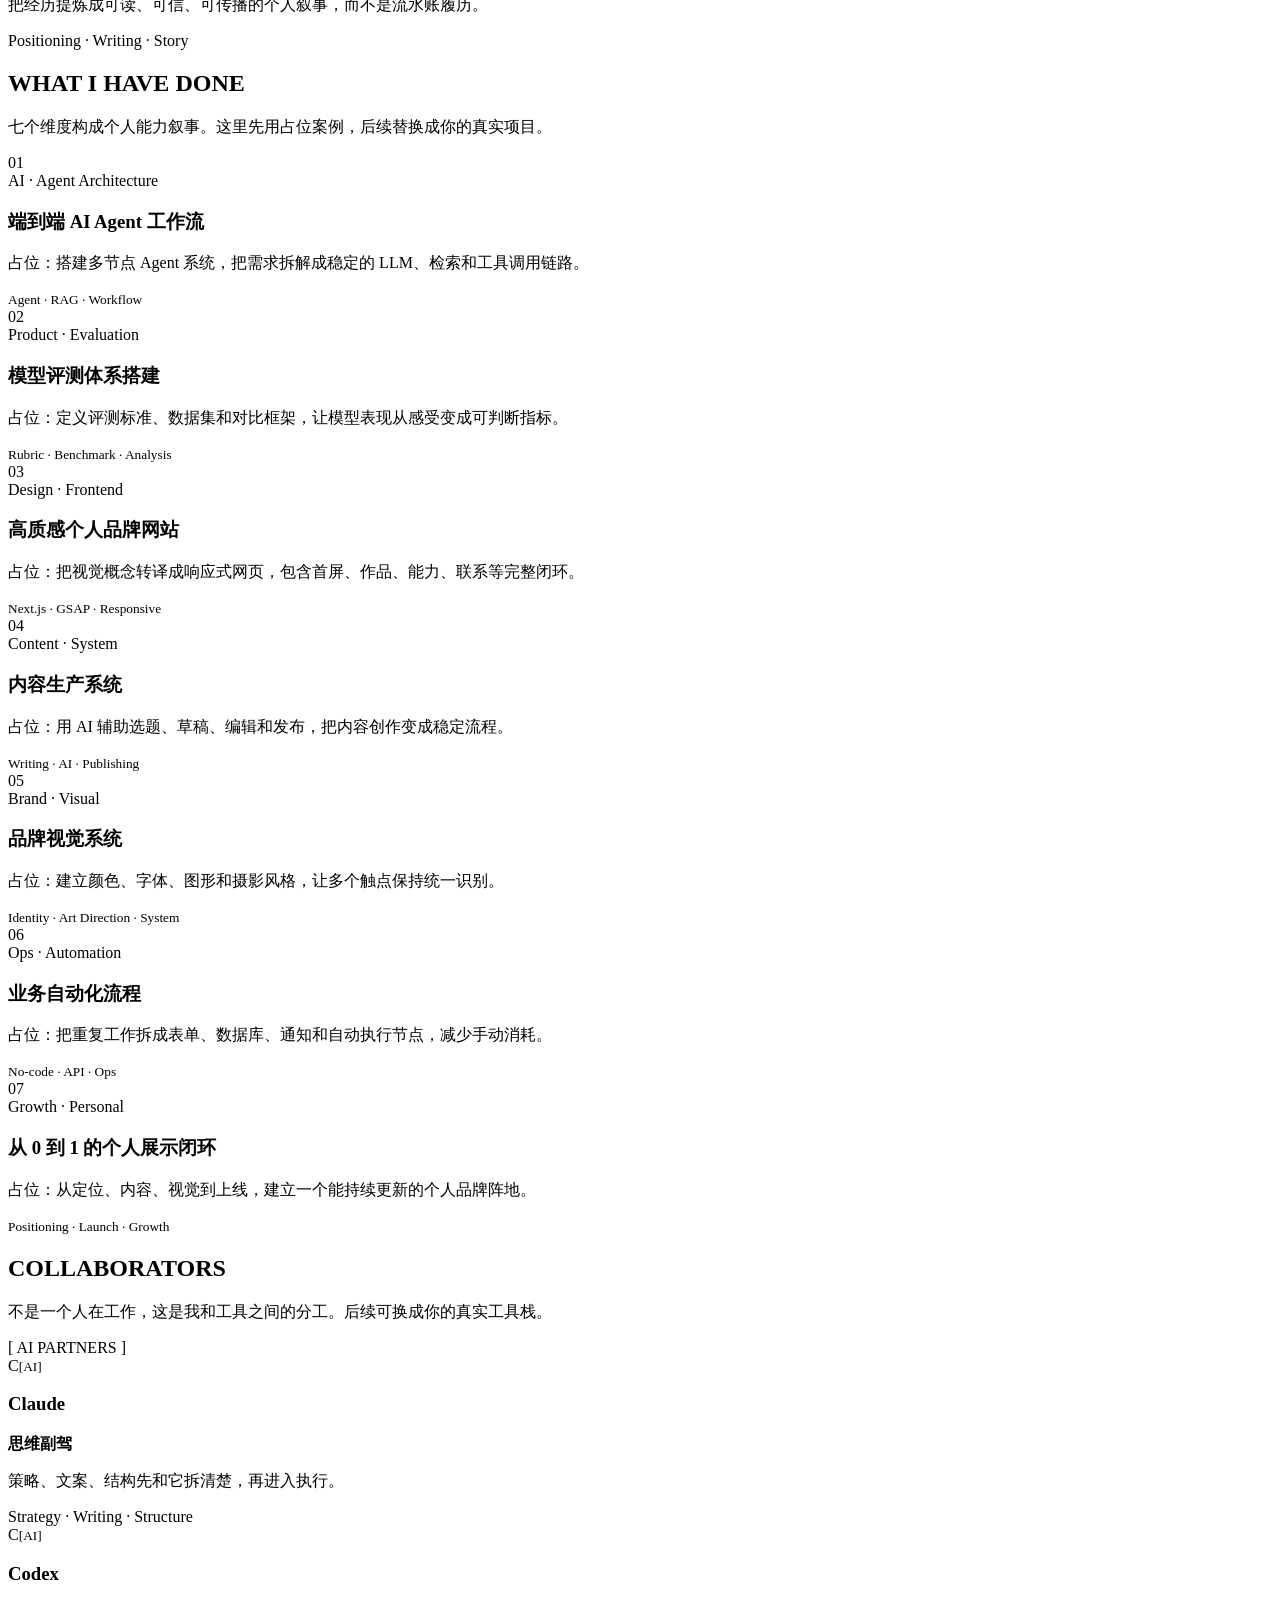
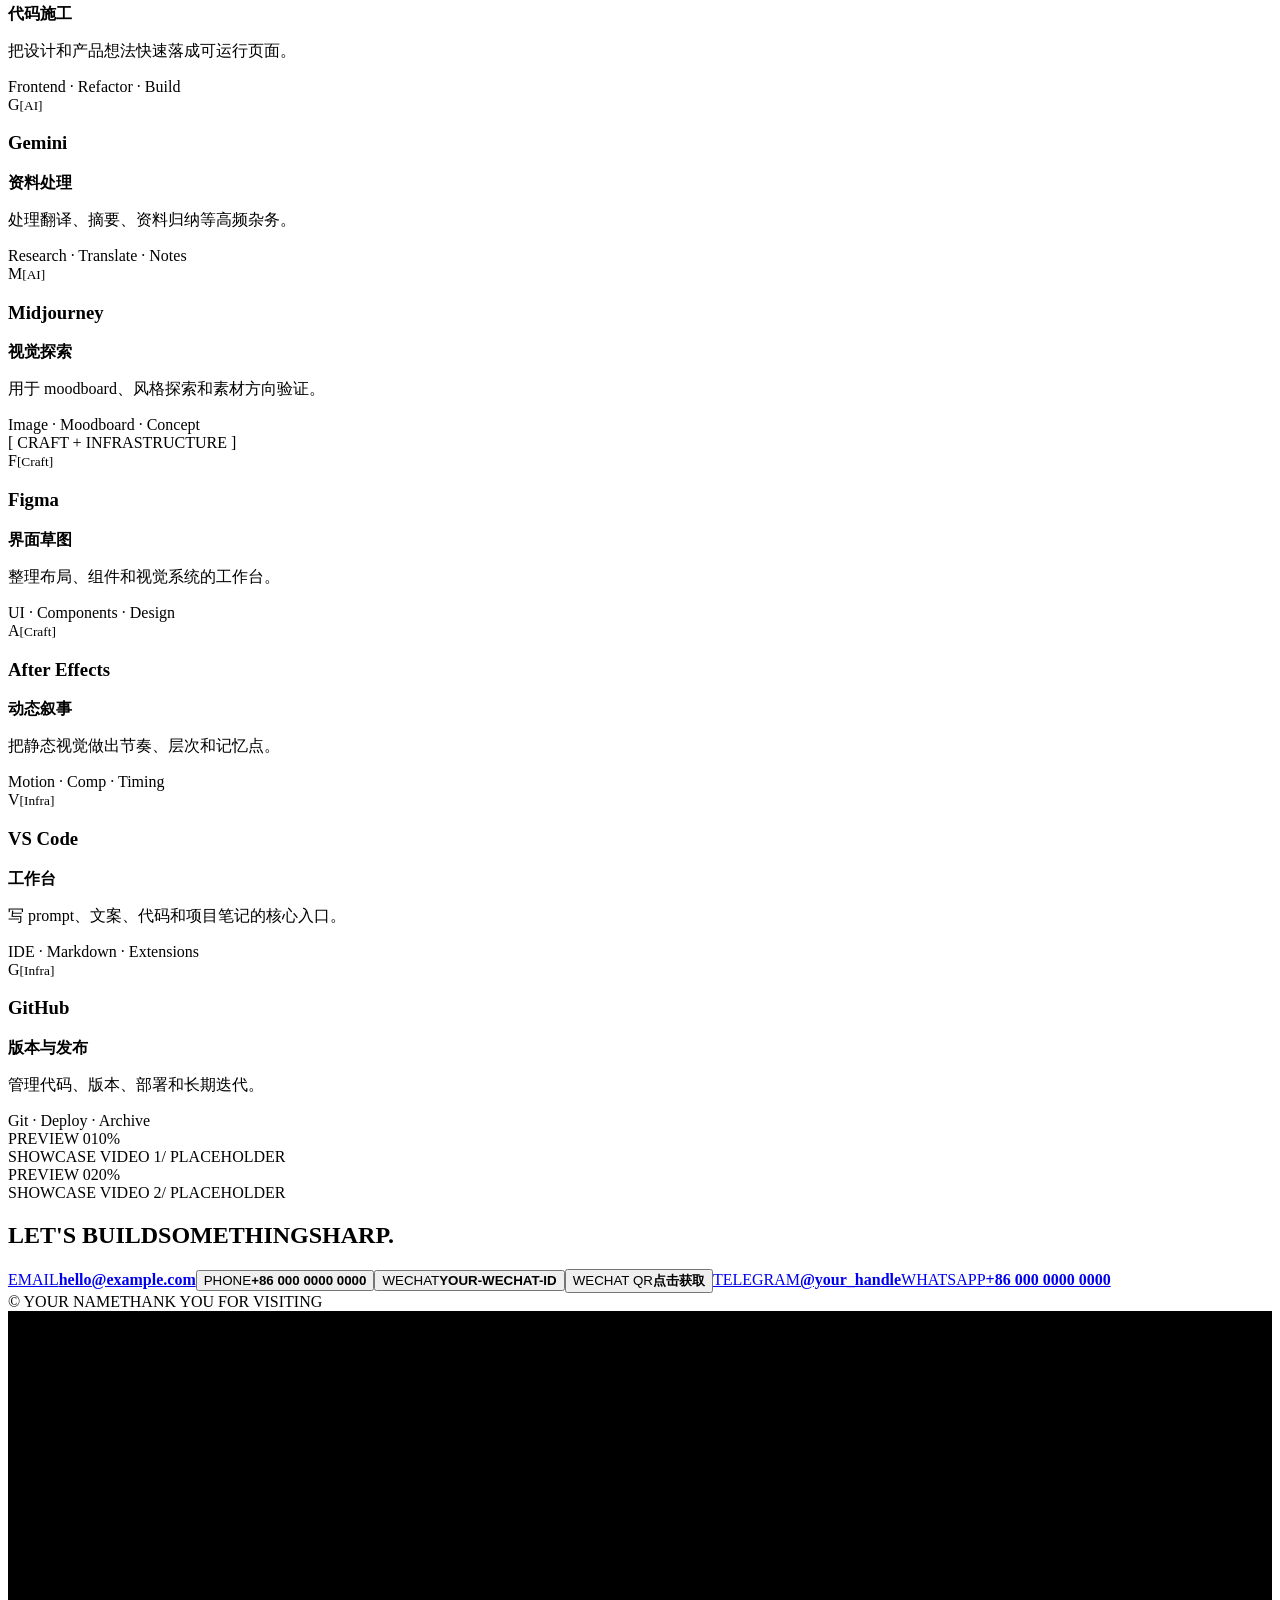
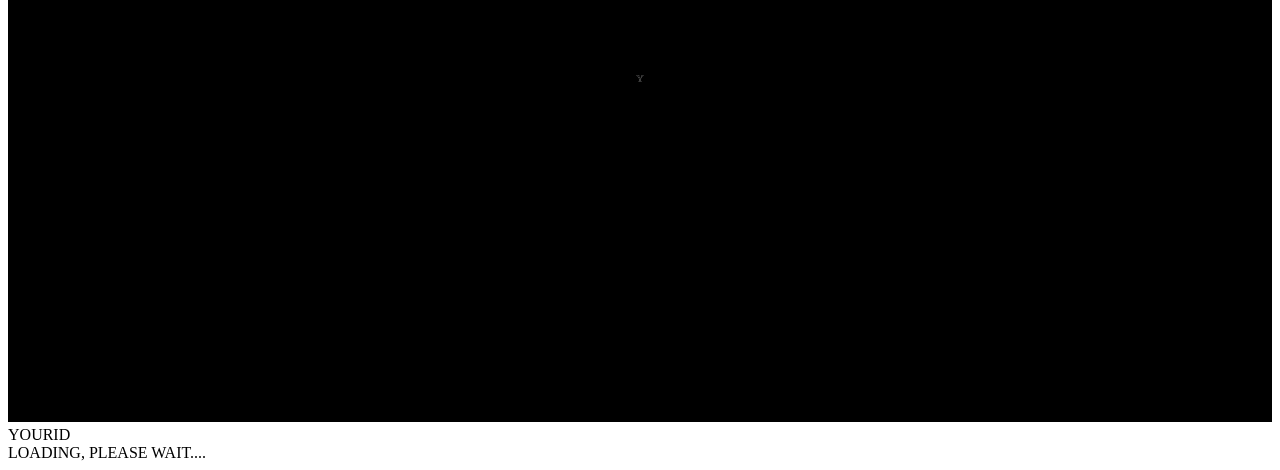
==== commit 3b5b2b17: "Redesign contact showcase interaction" ====
--- a/index.html
+++ b/index.html
@@ -1 +1 @@
-<!DOCTYPE html><html lang="zh-CN"><head><meta charSet="utf-8"/><meta name="viewport" content="width=device-width, initial-scale=1"/><link rel="preload" as="image" href="/yanbiao-portfolio-site/images/hero-personal.jpg"/><link rel="stylesheet" href="/yanbiao-portfolio-site/_next/static/chunks/0xqyp1xez-hy~.css" data-precedence="next"/><link rel="preload" as="script" fetchPriority="low" href="/yanbiao-portfolio-site/_next/static/chunks/0ht900cau6_ur.js"/><script src="/yanbiao-portfolio-site/_next/static/chunks/0-ki8924wj_vk.js" async=""></script><script src="/yanbiao-portfolio-site/_next/static/chunks/0n~dq4kpx9xxx.js" async=""></script><script src="/yanbiao-portfolio-site/_next/static/chunks/turbopack-10pkbo.4ha7.o.js" async=""></script><script src="/yanbiao-portfolio-site/_next/static/chunks/0dbhjjzl8qfwv.js" async=""></script><script src="/yanbiao-portfolio-site/_next/static/chunks/0msqhtn74h7_9.js" async=""></script><title>YOURID // CONCEPT</title><meta name="description" content="A cinematic personal portfolio inspired by ALARIC-style interaction design"/><script src="/yanbiao-portfolio-site/_next/static/chunks/03~yq9q893hmn.js" noModule=""></script></head><body><div hidden=""><!--$--><!--/$--></div><header class="site-header "><button class="brand-logo magnetic" type="button" aria-label="Scroll to top"><span class="brand-logo__letter"><span class="brand-logo__plain">Y</span><span class="brand-logo__glyph" aria-hidden="true">Y</span></span><span class="brand-logo__letter"><span class="brand-logo__plain">O</span><span class="brand-logo__glyph" aria-hidden="true">O</span></span><span class="brand-logo__letter"><span class="brand-logo__plain">U</span><span class="brand-logo__glyph" aria-hidden="true">U</span></span><span class="brand-logo__letter"><span class="brand-logo__plain">R</span><span class="brand-logo__glyph" aria-hidden="true">R</span></span><span class="brand-logo__letter"><span class="brand-logo__plain">I</span><span class="brand-logo__glyph" aria-hidden="true">I</span></span><span class="brand-logo__letter"><span class="brand-logo__plain">D</span><span class="brand-logo__glyph" aria-hidden="true">D</span></span></button><div class="language-pill "><span class="language-pill__icon" aria-hidden="true">⇄</span><button type="button" class="language-pill__current">CN</button><span class="language-pill__extra"><button type="button">EN</button></span></div></header><main class="site-shell"><div class="atmosphere-layer" aria-hidden="true"><span class="atmosphere-layer__sweep"></span><span class="atmosphere-layer__grain"></span><span class="atmosphere-layer__edge atmosphere-layer__edge--left"></span><span class="atmosphere-layer__edge atmosphere-layer__edge--right"></span></div><div class="topographic-layer" aria-hidden="true"><canvas></canvas></div><div class="content-stack"><section class="hero" id="hero"><div class="hero__pin"><div class="hero__marquee" aria-hidden="true"><div class="hero__marquee-line hero__marquee-line--primary"><div class="marquee-track"><span>DECODING AESTHETICS · AI WORKFLOW DESIGN · YOURID · </span><span>DECODING AESTHETICS · AI WORKFLOW DESIGN · YOURID · </span><span>DECODING AESTHETICS · AI WORKFLOW DESIGN · YOURID · </span><span>DECODING AESTHETICS · AI WORKFLOW DESIGN · YOURID · </span><span>DECODING AESTHETICS · AI WORKFLOW DESIGN · YOURID · </span><span>DECODING AESTHETICS · AI WORKFLOW DESIGN · YOURID · </span><span>DECODING AESTHETICS · AI WORKFLOW DESIGN · YOURID · </span><span>DECODING AESTHETICS · AI WORKFLOW DESIGN · YOURID · </span></div></div><div class="hero__marquee-line hero__marquee-line--secondary"><div class="marquee-track marquee-track--reverse"><span>ALIGNING VISION · BUILDING SYSTEMS · PERSONAL BRAND · </span><span>ALIGNING VISION · BUILDING SYSTEMS · PERSONAL BRAND · </span><span>ALIGNING VISION · BUILDING SYSTEMS · PERSONAL BRAND · </span><span>ALIGNING VISION · BUILDING SYSTEMS · PERSONAL BRAND · </span><span>ALIGNING VISION · BUILDING SYSTEMS · PERSONAL BRAND · </span><span>ALIGNING VISION · BUILDING SYSTEMS · PERSONAL BRAND · </span><span>ALIGNING VISION · BUILDING SYSTEMS · PERSONAL BRAND · </span><span>ALIGNING VISION · BUILDING SYSTEMS · PERSONAL BRAND · </span></div></div></div><div class="hero__signature" aria-hidden="true"><svg viewBox="0 0 1920 1080"><g transform="translate(150 92) scale(0.78)"><path class="hero__signature-path" d="M72 742 C 226 606, 392 494, 574 386 C 782 262, 978 170, 1156 116 C 1328 64, 1496 82, 1592 154 C 1672 214, 1696 320, 1636 442 C 1574 568, 1434 724, 1246 898 C 1188 952, 1166 998, 1184 1020 C 1208 1048, 1278 1000, 1388 846 C 1462 742, 1532 672, 1570 694 C 1604 714, 1566 812, 1602 850 C 1642 892, 1760 770, 1940 714"></path><path class="hero__signature-path" d="M476 904 C 520 790, 568 682, 628 556 C 710 384, 824 160, 980 4 C 908 170, 830 320, 748 486 C 680 626, 610 778, 552 934"></path><path class="hero__signature-path" d="M390 742 C 448 630, 506 574, 530 600 C 558 630, 490 768, 530 790 C 570 812, 646 700, 694 612 C 720 566, 742 600, 724 752 C 782 646, 840 574, 866 604 C 894 636, 822 764, 864 784 C 902 802, 968 710, 1012 642 C 1042 596, 1072 594, 1060 680 C 1050 754, 1092 776, 1158 724 C 1210 682, 1252 650, 1306 624"></path></g></svg></div><div class="hero__media"><div class="hero__media-clip"><div class="hero__video-placeholder " aria-label="Hero video layer"><video class="hero__video" muted="" loop="" playsInline="" preload="auto" poster="/yanbiao-portfolio-site/images/hero-personal.jpg"><source src="/yanbiao-portfolio-site/videos/hero-loop-mobile.mp4" type="video/mp4" media="(max-width: 768px)"/><source src="/yanbiao-portfolio-site/videos/hero-loop.mp4" type="video/mp4"/></video><div class="hero__depth-layer hero__depth-layer--base"></div><div class="hero__portrait-stage" aria-hidden="true"><div class="hero__backmark" aria-hidden="true">ID</div><img class="hero__portrait hero__portrait--photo" src="/yanbiao-portfolio-site/images/hero-personal.jpg" alt="" draggable="false"/></div><div class="hero__depth-layer hero__depth-layer--figure"></div><div class="hero__depth-layer hero__depth-layer--light"></div><div class="hero__video-ribbons"></div><div class="hero__video-grid"></div><div class="hero__video-noise"></div><div class="hero__video-vignette"></div><span>PLACEHOLDER / HERO LOOP</span></div><div class="hero__veil"></div><div class="hero__corner-copy"><div class="hero__role"><span>ROLE</span><strong>AI 创作者 / 前端设计师</strong></div><div class="hero__corner-lines"><i></i><strong>Decoding Aesthetics</strong><strong>Aligning Vision</strong></div></div></div></div></div></section><section id="about-me" class="section about-section"><div class="section__full"><div class="about"><div class="section-heading" data-reveal="true"><h2>ABOUT ME</h2><p>YOURID 的六个字母，是关于我的六个关键词。这里先用占位文案，后续替换为你的真实资料。</p></div><div class="about__desktop" data-reveal="true"><article class="about-letter "><div class="about-letter__meta"><span>01</span><strong>Yield</strong></div><div class="about-letter__glyph">Y</div><p><strong>把想法变成可交付结果。</strong><span>从策略、视觉、内容到前端实现，我关注的不只是好看，而是能不能真正落地。</span></p></article><article class="about-letter about-letter--reverse"><div class="about-letter__meta"><span>02</span><strong>Order</strong></div><div class="about-letter__glyph">O</div><p><strong>在复杂信息里建立秩序。</strong><span>我擅长把混乱需求拆成结构、流程和界面，让团队更快达成共识。</span></p></article><article class="about-letter "><div class="about-letter__meta"><span>03</span><strong>Utility</strong></div><div class="about-letter__glyph">U</div><p><strong>美感必须服务使用。</strong><span>好的个人网站不是装饰品，而是帮别人快速理解你、信任你、联系你。</span></p></article><article class="about-letter about-letter--reverse"><div class="about-letter__meta"><span>04</span><strong>Resonance</strong></div><div class="about-letter__glyph">R</div><p><strong>让作品被感受到。</strong><span>排版、节奏、动效、素材共同决定第一眼的质感，这是我会持续打磨的部分。</span></p></article><article class="about-letter "><div class="about-letter__meta"><span>05</span><strong>Iteration</strong></div><div class="about-letter__glyph">I</div><p><strong>用迭代逼近专业。</strong><span>AI 可以加速 80%，但最后 20% 的判断、取舍和细节，依然是个人能力的边界。</span></p></article><article class="about-letter about-letter--reverse"><div class="about-letter__meta"><span>06</span><strong>Direction</strong></div><div class="about-letter__glyph">D</div><p><strong>把方向感放在第一位。</strong><span>每个页面、每段文案、每个动效都应该指向一个清晰的个人品牌定位。</span></p></article></div><div class="about__mobile" data-reveal="true"><article class="mobile-card"><div class="mobile-card__head"><span>Y</span><small>01</small></div><h3>Yield</h3><p><strong>把想法变成可交付结果。</strong>从策略、视觉、内容到前端实现，我关注的不只是好看，而是能不能真正落地。</p></article><article class="mobile-card"><div class="mobile-card__head"><span>O</span><small>02</small></div><h3>Order</h3><p><strong>在复杂信息里建立秩序。</strong>我擅长把混乱需求拆成结构、流程和界面，让团队更快达成共识。</p></article><article class="mobile-card"><div class="mobile-card__head"><span>U</span><small>03</small></div><h3>Utility</h3><p><strong>美感必须服务使用。</strong>好的个人网站不是装饰品，而是帮别人快速理解你、信任你、联系你。</p></article><article class="mobile-card"><div class="mobile-card__head"><span>R</span><small>04</small></div><h3>Resonance</h3><p><strong>让作品被感受到。</strong>排版、节奏、动效、素材共同决定第一眼的质感，这是我会持续打磨的部分。</p></article><article class="mobile-card"><div class="mobile-card__head"><span>I</span><small>05</small></div><h3>Iteration</h3><p><strong>用迭代逼近专业。</strong>AI 可以加速 80%，但最后 20% 的判断、取舍和细节，依然是个人能力的边界。</p></article><article class="mobile-card"><div class="mobile-card__head"><span>D</span><small>06</small></div><h3>Direction</h3><p><strong>把方向感放在第一位。</strong>每个页面、每段文案、每个动效都应该指向一个清晰的个人品牌定位。</p></article></div></div></div></section><section id="capabilities" class="section capabilities-section"><div class="section__inner"><div class="capabilities"><div class="section-heading section-heading--left"><h2>WHAT I CAN DO</h2><p>从 AI 工作流、前端实现、视觉系统到个人品牌表达，先放置可替换的能力模块。</p></div><div class="capabilities__nav" aria-hidden="true"><span>‹</span><span>›</span></div><div class="capabilities__grid"><article class="capability-card"><span class="capability-card__index">01</span><h3>AI 工作流</h3><p>把 LLM、自动化节点和内容流程串成可复用工作流，让个人效率变成系统能力。</p><div>LLM · Automation · System</div></article><article class="capability-card"><span class="capability-card__index">02</span><h3>前端实现</h3><p>用现代前端把高保真视觉落到浏览器里，兼顾动效、响应式和可维护性。</p><div>Next.js · Motion · UI</div></article><article class="capability-card"><span class="capability-card__index">03</span><h3>视觉设计</h3><p>建立统一的字体、颜色、网格和图像语言，让页面第一眼就有辨识度。</p><div>Typography · Brand · Layout</div></article><article class="capability-card"><span class="capability-card__index">04</span><h3>内容表达</h3><p>把经历提炼成可读、可信、可传播的个人叙事，而不是流水账履历。</p><div>Positioning · Writing · Story</div></article></div></div></div></section><section id="projects" class="section projects-section"><div class="section__inner"><div class="projects"><div class="section-heading section-heading--left"><h2>WHAT I HAVE DONE</h2><p>七个维度构成个人能力叙事。这里先用占位案例，后续替换成你的真实项目。</p></div><div class="projects__list"><article class="project-row"><div class="project-row__index">01</div><div class="project-row__content"><span>AI · Agent Architecture</span><h3>端到端 AI Agent 工作流</h3><p>占位：搭建多节点 Agent 系统，把需求拆解成稳定的 LLM、检索和工具调用链路。</p><small>Agent · RAG · Workflow</small></div></article><article class="project-row"><div class="project-row__index">02</div><div class="project-row__content"><span>Product · Evaluation</span><h3>模型评测体系搭建</h3><p>占位：定义评测标准、数据集和对比框架，让模型表现从感受变成可判断指标。</p><small>Rubric · Benchmark · Analysis</small></div></article><article class="project-row"><div class="project-row__index">03</div><div class="project-row__content"><span>Design · Frontend</span><h3>高质感个人品牌网站</h3><p>占位：把视觉概念转译成响应式网页，包含首屏、作品、能力、联系等完整闭环。</p><small>Next.js · GSAP · Responsive</small></div></article><article class="project-row"><div class="project-row__index">04</div><div class="project-row__content"><span>Content · System</span><h3>内容生产系统</h3><p>占位：用 AI 辅助选题、草稿、编辑和发布，把内容创作变成稳定流程。</p><small>Writing · AI · Publishing</small></div></article><article class="project-row"><div class="project-row__index">05</div><div class="project-row__content"><span>Brand · Visual</span><h3>品牌视觉系统</h3><p>占位：建立颜色、字体、图形和摄影风格，让多个触点保持统一识别。</p><small>Identity · Art Direction · System</small></div></article><article class="project-row"><div class="project-row__index">06</div><div class="project-row__content"><span>Ops · Automation</span><h3>业务自动化流程</h3><p>占位：把重复工作拆成表单、数据库、通知和自动执行节点，减少手动消耗。</p><small>No-code · API · Ops</small></div></article><article class="project-row"><div class="project-row__index">07</div><div class="project-row__content"><span>Growth · Personal</span><h3>从 0 到 1 的个人展示闭环</h3><p>占位：从定位、内容、视觉到上线，建立一个能持续更新的个人品牌阵地。</p><small>Positioning · Launch · Growth</small></div></article></div></div></div></section><section id="collaborators" class="section collaborators-section"><div class="section__inner"><div class="collaborators"><div class="section-heading section-heading--left"><h2>COLLABORATORS</h2><p>不是一个人在工作，这是我和工具之间的分工。后续可换成你的真实工具栈。</p></div><div class="collaborator-group"><div class="collaborator-group__title">[ <!-- -->AI PARTNERS<!-- --> ]</div><div class="collaborator-group__grid"><article class="collaborator-card"><div class="collaborator-card__top"><span class="collaborator-card__icon">C</span><small>[<!-- -->AI<!-- -->]</small></div><h3>Claude</h3><strong>思维副驾</strong><p>策略、文案、结构先和它拆清楚，再进入执行。</p><div>Strategy · Writing · Structure</div></article><article class="collaborator-card"><div class="collaborator-card__top"><span class="collaborator-card__icon">C</span><small>[<!-- -->AI<!-- -->]</small></div><h3>Codex</h3><strong>代码施工</strong><p>把设计和产品想法快速落成可运行页面。</p><div>Frontend · Refactor · Build</div></article><article class="collaborator-card"><div class="collaborator-card__top"><span class="collaborator-card__icon">G</span><small>[<!-- -->AI<!-- -->]</small></div><h3>Gemini</h3><strong>资料处理</strong><p>处理翻译、摘要、资料归纳等高频杂务。</p><div>Research · Translate · Notes</div></article><article class="collaborator-card"><div class="collaborator-card__top"><span class="collaborator-card__icon">M</span><small>[<!-- -->AI<!-- -->]</small></div><h3>Midjourney</h3><strong>视觉探索</strong><p>用于 moodboard、风格探索和素材方向验证。</p><div>Image · Moodboard · Concept</div></article></div></div><div class="collaborator-group"><div class="collaborator-group__title">[ <!-- -->CRAFT + INFRASTRUCTURE<!-- --> ]</div><div class="collaborator-group__grid"><article class="collaborator-card"><div class="collaborator-card__top"><span class="collaborator-card__icon">F</span><small>[<!-- -->Craft<!-- -->]</small></div><h3>Figma</h3><strong>界面草图</strong><p>整理布局、组件和视觉系统的工作台。</p><div>UI · Components · Design</div></article><article class="collaborator-card"><div class="collaborator-card__top"><span class="collaborator-card__icon">A</span><small>[<!-- -->Craft<!-- -->]</small></div><h3>After Effects</h3><strong>动态叙事</strong><p>把静态视觉做出节奏、层次和记忆点。</p><div>Motion · Comp · Timing</div></article><article class="collaborator-card"><div class="collaborator-card__top"><span class="collaborator-card__icon">V</span><small>[<!-- -->Infra<!-- -->]</small></div><h3>VS Code</h3><strong>工作台</strong><p>写 prompt、文案、代码和项目笔记的核心入口。</p><div>IDE · Markdown · Extensions</div></article><article class="collaborator-card"><div class="collaborator-card__top"><span class="collaborator-card__icon">G</span><small>[<!-- -->Infra<!-- -->]</small></div><h3>GitHub</h3><strong>版本与发布</strong><p>管理代码、版本、部署和长期迭代。</p><div>Git · Deploy · Archive</div></article></div></div></div></div></section><section id="contact" class="section contact-section"><div class="section__inner"><div class="contact"><div class="contact__videos"><div class="contact-video contact-video--1"><div class="contact-video__motion"></div><div class="contact-video__label">SHOWCASE VIDEO <!-- -->1<!-- --> / PLACEHOLDER</div><div class="contact-video__tiles" aria-hidden="true"><span class="contact-video__tile"></span><span class="contact-video__tile"></span><span class="contact-video__tile"></span><span class="contact-video__tile"></span><span class="contact-video__tile"></span><span class="contact-video__tile"></span><span class="contact-video__tile"></span><span class="contact-video__tile"></span><span class="contact-video__tile"></span><span class="contact-video__tile"></span><span class="contact-video__tile"></span><span class="contact-video__tile"></span><span class="contact-video__tile"></span><span class="contact-video__tile"></span><span class="contact-video__tile"></span><span class="contact-video__tile"></span><span class="contact-video__tile"></span><span class="contact-video__tile"></span><span class="contact-video__tile"></span><span class="contact-video__tile"></span><span class="contact-video__tile"></span><span class="contact-video__tile"></span><span class="contact-video__tile"></span><span class="contact-video__tile"></span><span class="contact-video__tile"></span><span class="contact-video__tile"></span><span class="contact-video__tile"></span><span class="contact-video__tile"></span><span class="contact-video__tile"></span><span class="contact-video__tile"></span><span class="contact-video__tile"></span><span class="contact-video__tile"></span><span class="contact-video__tile"></span><span class="contact-video__tile"></span><span class="contact-video__tile"></span><span class="contact-video__tile"></span><span class="contact-video__tile"></span><span class="contact-video__tile"></span><span class="contact-video__tile"></span><span class="contact-video__tile"></span><span class="contact-video__tile"></span><span class="contact-video__tile"></span><span class="contact-video__tile"></span><span class="contact-video__tile"></span><span class="contact-video__tile"></span><span class="contact-video__tile"></span><span class="contact-video__tile"></span><span class="contact-video__tile"></span><span class="contact-video__tile"></span><span class="contact-video__tile"></span><span class="contact-video__tile"></span><span class="contact-video__tile"></span><span class="contact-video__tile"></span><span class="contact-video__tile"></span><span class="contact-video__tile"></span><span class="contact-video__tile"></span></div></div><div class="contact-video contact-video--2"><div class="contact-video__motion"></div><div class="contact-video__label">SHOWCASE VIDEO <!-- -->2<!-- --> / PLACEHOLDER</div><div class="contact-video__tiles" aria-hidden="true"><span class="contact-video__tile"></span><span class="contact-video__tile"></span><span class="contact-video__tile"></span><span class="contact-video__tile"></span><span class="contact-video__tile"></span><span class="contact-video__tile"></span><span class="contact-video__tile"></span><span class="contact-video__tile"></span><span class="contact-video__tile"></span><span class="contact-video__tile"></span><span class="contact-video__tile"></span><span class="contact-video__tile"></span><span class="contact-video__tile"></span><span class="contact-video__tile"></span><span class="contact-video__tile"></span><span class="contact-video__tile"></span><span class="contact-video__tile"></span><span class="contact-video__tile"></span><span class="contact-video__tile"></span><span class="contact-video__tile"></span><span class="contact-video__tile"></span><span class="contact-video__tile"></span><span class="contact-video__tile"></span><span class="contact-video__tile"></span><span class="contact-video__tile"></span><span class="contact-video__tile"></span><span class="contact-video__tile"></span><span class="contact-video__tile"></span><span class="contact-video__tile"></span><span class="contact-video__tile"></span><span class="contact-video__tile"></span><span class="contact-video__tile"></span><span class="contact-video__tile"></span><span class="contact-video__tile"></span><span class="contact-video__tile"></span><span class="contact-video__tile"></span><span class="contact-video__tile"></span><span class="contact-video__tile"></span><span class="contact-video__tile"></span><span class="contact-video__tile"></span><span class="contact-video__tile"></span><span class="contact-video__tile"></span><span class="contact-video__tile"></span><span class="contact-video__tile"></span><span class="contact-video__tile"></span><span class="contact-video__tile"></span><span class="contact-video__tile"></span><span class="contact-video__tile"></span><span class="contact-video__tile"></span><span class="contact-video__tile"></span><span class="contact-video__tile"></span><span class="contact-video__tile"></span><span class="contact-video__tile"></span><span class="contact-video__tile"></span><span class="contact-video__tile"></span><span class="contact-video__tile"></span></div></div></div><div class="contact__content"><h2><span>LET&#x27;S BUILD</span><span>SOMETHING</span><span>SHARP.</span></h2><div class="contact__links"><a class="contact-row" href="mailto:hello@example.com" data-magnetic="true"><span>EMAIL</span><strong>hello@example.com</strong></a><button class="contact-row" type="button" data-magnetic="true"><span>PHONE</span><strong>+86 000 0000 0000</strong></button><button class="contact-row" type="button" data-magnetic="true"><span>WECHAT</span><strong>YOUR-WECHAT-ID</strong></button><button class="contact-row" type="button" data-magnetic="true"><span>WECHAT QR</span><strong>点击获取</strong></button><a class="contact-row" href="https://t.me/your_handle" data-magnetic="true"><span>TELEGRAM</span><strong>@your_handle</strong></a><a class="contact-row" href="https://wa.me/8600000000000" data-magnetic="true"><span>WHATSAPP</span><strong>+86 000 0000 0000</strong></a></div></div><div class="contact__footer"><span>© <!-- -->YOUR NAME</span><span>THANK YOU FOR VISITING</span></div></div></div></section></div></main><div class="loading-mask " aria-hidden="true"><div class="loading-mask__surface"></div><svg class="loading-mask__a-stage" viewBox="0 0 1920 1080" preserveAspectRatio="none"><defs><mask id="loading-mask-letter-cutout"><rect width="1920" height="1080" fill="white"></rect><text x="960" y="560" text-anchor="middle" dominant-baseline="middle" class="loading-mask__cutout-letter">Y</text></mask></defs><rect class="loading-mask__surface-cutout" width="1920" height="1080" mask="url(#loading-mask-letter-cutout)"></rect><text x="960" y="560" text-anchor="middle" dominant-baseline="middle" class="loading-mask__visible-letter">Y</text></svg><div class="loading-mask__logo-word"><div class="loading-mask__letters"><span class="loading-mask__letter loading-mask__letter--0">Y</span><span class="loading-mask__letter loading-mask__letter--1">O</span><span class="loading-mask__letter loading-mask__letter--2">U</span><span class="loading-mask__letter loading-mask__letter--3">R</span><span class="loading-mask__letter loading-mask__letter--4">I</span><span class="loading-mask__letter loading-mask__letter--5">D</span></div><span class="loading-mask__impact"></span><span class="loading-mask__flash"></span></div><div class="loading-mask__footer"><span>LOADING, PLEASE WAIT</span><span class="loading-mask__dots" aria-hidden="true"><span>.</span><span>.</span><span>.</span><span>.</span></span></div></div><!--$--><!--/$--><script src="/yanbiao-portfolio-site/_next/static/chunks/0ht900cau6_ur.js" id="_R_" async=""></script><script>(self.__next_f=self.__next_f||[]).push([0])</script><script>self.__next_f.push([1,"1:\"$Sreact.fragment\"\n2:I[39756,[\"/yanbiao-portfolio-site/_next/static/chunks/0dbhjjzl8qfwv.js\"],\"default\"]\n3:I[37457,[\"/yanbiao-portfolio-site/_next/static/chunks/0dbhjjzl8qfwv.js\"],\"default\"]\n4:I[84617,[\"/yanbiao-portfolio-site/_next/static/chunks/0dbhjjzl8qfwv.js\",\"/yanbiao-portfolio-site/_next/static/chunks/0msqhtn74h7_9.js\"],\"LanguageProvider\"]\n5:I[12693,[\"/yanbiao-portfolio-site/_next/static/chunks/0dbhjjzl8qfwv.js\",\"/yanbiao-portfolio-site/_next/static/chunks/0msqhtn74h7_9.js\"],\"SmoothScrollProvider\"]\n6:I[41237,[\"/yanbiao-portfolio-site/_next/static/chunks/0dbhjjzl8qfwv.js\",\"/yanbiao-portfolio-site/_next/static/chunks/0msqhtn74h7_9.js\"],\"LoadingMask\"]\n7:I[70119,[\"/yanbiao-portfolio-site/_next/static/chunks/0dbhjjzl8qfwv.js\",\"/yanbiao-portfolio-site/_next/static/chunks/0msqhtn74h7_9.js\"],\"Header\"]\n8:I[73242,[\"/yanbiao-portfolio-site/_next/static/chunks/0dbhjjzl8qfwv.js\",\"/yanbiao-portfolio-site/_next/static/chunks/0msqhtn74h7_9.js\"],\"TopographicCanvas\"]\n9:I[92349,[\"/yanbiao-portfolio-site/_next/static/chunks/0dbhjjzl8qfwv.js\",\"/yanbiao-portfolio-site/_next/static/chunks/0msqhtn74h7_9.js\"],\"Hero\"]\na:I[79356,[\"/yanbiao-portfolio-site/_next/static/chunks/0dbhjjzl8qfwv.js\",\"/yanbiao-portfolio-site/_next/static/chunks/0msqhtn74h7_9.js\"],\"About\"]\nb:I[30613,[\"/yanbiao-portfolio-site/_next/static/chunks/0dbhjjzl8qfwv.js\",\"/yanbiao-portfolio-site/_next/static/chunks/0msqhtn74h7_9.js\"],\"Capabilities\"]\nc:I[44413,[\"/yanbiao-portfolio-site/_next/static/chunks/0dbhjjzl8qfwv.js\",\"/yanbiao-portfolio-site/_next/static/chunks/0msqhtn74h7_9.js\"],\"Projects\"]\nd:I[68986,[\"/yanbiao-portfolio-site/_next/static/chunks/0dbhjjzl8qfwv.js\",\"/yanbiao-portfolio-site/_next/static/chunks/0msqhtn74h7_9.js\"],\"Collaborators\"]\ne:I[63971,[\"/yanbiao-portfolio-site/_next/static/chunks/0dbhjjzl8qfwv.js\",\"/yanbiao-portfolio-site/_next/static/chunks/0msqhtn74h7_9.js\"],\"Contact\"]\nf:I[97367,[\"/yanbiao-portfolio-site/_next/static/chunks/0dbhjjzl8qfwv.js\"],\"OutletBoundary\"]\n10:\"$Sreact.suspense\"\n12:I[97367,[\"/yanbiao-portfolio-site/_next/static/chunks/0dbhjjzl8qfwv.js\"],\"ViewportBoundary\"]\n14:I[97367,[\"/yanbiao-portfolio-site/_next/static/chunks/0dbhjjzl8qfwv.js\"],\"MetadataBoundary\"]\n16:I[68027,[\"/yanbiao-portfolio-site/_next/static/chunks/0dbhjjzl8qfwv.js\"],\"default\",1]\n:HL[\"/yanbiao-portfolio-site/_next/static/chunks/0xqyp1xez-hy~.css\",\"style\"]\n"])</script><script>self.__next_f.push([1,"0:{\"P\":null,\"c\":[\"\",\"\"],\"q\":\"\",\"i\":false,\"f\":[[[\"\",{\"children\":[\"__PAGE__\",{}]},\"$undefined\",\"$undefined\",16],[[\"$\",\"$1\",\"c\",{\"children\":[[[\"$\",\"link\",\"0\",{\"rel\":\"stylesheet\",\"href\":\"/yanbiao-portfolio-site/_next/static/chunks/0xqyp1xez-hy~.css\",\"precedence\":\"next\",\"crossOrigin\":\"$undefined\",\"nonce\":\"$undefined\"}],[\"$\",\"script\",\"script-0\",{\"src\":\"/yanbiao-portfolio-site/_next/static/chunks/0dbhjjzl8qfwv.js\",\"async\":true,\"nonce\":\"$undefined\"}]],[\"$\",\"html\",null,{\"lang\":\"zh-CN\",\"children\":[\"$\",\"body\",null,{\"children\":[\"$\",\"$L2\",null,{\"parallelRouterKey\":\"children\",\"error\":\"$undefined\",\"errorStyles\":\"$undefined\",\"errorScripts\":\"$undefined\",\"template\":[\"$\",\"$L3\",null,{}],\"templateStyles\":\"$undefined\",\"templateScripts\":\"$undefined\",\"notFound\":[[[\"$\",\"title\",null,{\"children\":\"404: This page could not be found.\"}],[\"$\",\"div\",null,{\"style\":{\"fontFamily\":\"system-ui,\\\"Segoe UI\\\",Roboto,Helvetica,Arial,sans-serif,\\\"Apple Color Emoji\\\",\\\"Segoe UI Emoji\\\"\",\"height\":\"100vh\",\"textAlign\":\"center\",\"display\":\"flex\",\"flexDirection\":\"column\",\"alignItems\":\"center\",\"justifyContent\":\"center\"},\"children\":[\"$\",\"div\",null,{\"children\":[[\"$\",\"style\",null,{\"dangerouslySetInnerHTML\":{\"__html\":\"body{color:#000;background:#fff;margin:0}.next-error-h1{border-right:1px solid rgba(0,0,0,.3)}@media (prefers-color-scheme:dark){body{color:#fff;background:#000}.next-error-h1{border-right:1px solid rgba(255,255,255,.3)}}\"}}],[\"$\",\"h1\",null,{\"className\":\"next-error-h1\",\"style\":{\"display\":\"inline-block\",\"margin\":\"0 20px 0 0\",\"padding\":\"0 23px 0 0\",\"fontSize\":24,\"fontWeight\":500,\"verticalAlign\":\"top\",\"lineHeight\":\"49px\"},\"children\":404}],[\"$\",\"div\",null,{\"style\":{\"display\":\"inline-block\"},\"children\":[\"$\",\"h2\",null,{\"style\":{\"fontSize\":14,\"fontWeight\":400,\"lineHeight\":\"49px\",\"margin\":0},\"children\":\"This page could not be found.\"}]}]]}]}]],[]],\"forbidden\":\"$undefined\",\"unauthorized\":\"$undefined\"}]}]}]]}],{\"children\":[[\"$\",\"$1\",\"c\",{\"children\":[[\"$\",\"$L4\",null,{\"children\":[\"$\",\"$L5\",null,{\"children\":[\"$\",\"$L6\",null,{\"children\":[[\"$\",\"$L7\",null,{}],[\"$\",\"main\",null,{\"className\":\"site-shell\",\"children\":[[\"$\",\"div\",null,{\"className\":\"atmosphere-layer\",\"aria-hidden\":\"true\",\"children\":[[\"$\",\"span\",null,{\"className\":\"atmosphere-layer__sweep\"}],[\"$\",\"span\",null,{\"className\":\"atmosphere-layer__grain\"}],[\"$\",\"span\",null,{\"className\":\"atmosphere-layer__edge atmosphere-layer__edge--left\"}],[\"$\",\"span\",null,{\"className\":\"atmosphere-layer__edge atmosphere-layer__edge--right\"}]]}],[\"$\",\"$L8\",null,{}],[\"$\",\"div\",null,{\"className\":\"content-stack\",\"children\":[[\"$\",\"$L9\",null,{}],[\"$\",\"$La\",null,{}],[\"$\",\"$Lb\",null,{}],[\"$\",\"$Lc\",null,{}],[\"$\",\"$Ld\",null,{}],[\"$\",\"$Le\",null,{}]]}]]}]]}]}]}],[[\"$\",\"script\",\"script-0\",{\"src\":\"/yanbiao-portfolio-site/_next/static/chunks/0msqhtn74h7_9.js\",\"async\":true,\"nonce\":\"$undefined\"}]],[\"$\",\"$Lf\",null,{\"children\":[\"$\",\"$10\",null,{\"name\":\"Next.MetadataOutlet\",\"children\":\"$@11\"}]}]]}],{},null,false,null]},null,false,null],[\"$\",\"$1\",\"h\",{\"children\":[null,[\"$\",\"$L12\",null,{\"children\":\"$L13\"}],[\"$\",\"div\",null,{\"hidden\":true,\"children\":[\"$\",\"$L14\",null,{\"children\":[\"$\",\"$10\",null,{\"name\":\"Next.Metadata\",\"children\":\"$L15\"}]}]}],null]}],false]],\"m\":\"$undefined\",\"G\":[\"$16\",[[\"$\",\"link\",\"0\",{\"rel\":\"stylesheet\",\"href\":\"/yanbiao-portfolio-site/_next/static/chunks/0xqyp1xez-hy~.css\",\"precedence\":\"next\",\"crossOrigin\":\"$undefined\",\"nonce\":\"$undefined\"}]]],\"S\":true,\"h\":null,\"s\":\"$undefined\",\"l\":\"$undefined\",\"p\":\"$undefined\",\"d\":\"$undefined\",\"b\":\"z-lfQdqs6Ruhuw_w6JNxW\"}\n"])</script><script>self.__next_f.push([1,"13:[[\"$\",\"meta\",\"0\",{\"charSet\":\"utf-8\"}],[\"$\",\"meta\",\"1\",{\"name\":\"viewport\",\"content\":\"width=device-width, initial-scale=1\"}]]\n"])</script><script>self.__next_f.push([1,"11:null\n15:[[\"$\",\"title\",\"0\",{\"children\":\"YOURID // CONCEPT\"}],[\"$\",\"meta\",\"1\",{\"name\":\"description\",\"content\":\"A cinematic personal portfolio inspired by ALARIC-style interaction design\"}]]\n"])</script></body></html>+<!DOCTYPE html><html lang="zh-CN"><head><meta charSet="utf-8"/><meta name="viewport" content="width=device-width, initial-scale=1"/><link rel="preload" as="image" href="/yanbiao-portfolio-site/images/hero-personal.jpg"/><link rel="stylesheet" href="/yanbiao-portfolio-site/_next/static/chunks/0.dptsq1gh-74.css" data-precedence="next"/><link rel="preload" as="script" fetchPriority="low" href="/yanbiao-portfolio-site/_next/static/chunks/0ht900cau6_ur.js"/><script src="/yanbiao-portfolio-site/_next/static/chunks/0-ki8924wj_vk.js" async=""></script><script src="/yanbiao-portfolio-site/_next/static/chunks/0n~dq4kpx9xxx.js" async=""></script><script src="/yanbiao-portfolio-site/_next/static/chunks/turbopack-10pkbo.4ha7.o.js" async=""></script><script src="/yanbiao-portfolio-site/_next/static/chunks/0dbhjjzl8qfwv.js" async=""></script><script src="/yanbiao-portfolio-site/_next/static/chunks/0j8k6yp0pbc2..js" async=""></script><title>YOURID // CONCEPT</title><meta name="description" content="A cinematic personal portfolio inspired by ALARIC-style interaction design"/><script src="/yanbiao-portfolio-site/_next/static/chunks/03~yq9q893hmn.js" noModule=""></script></head><body><div hidden=""><!--$--><!--/$--></div><header class="site-header "><button class="brand-logo magnetic" type="button" aria-label="Scroll to top"><span class="brand-logo__letter"><span class="brand-logo__plain">Y</span><span class="brand-logo__glyph" aria-hidden="true">Y</span></span><span class="brand-logo__letter"><span class="brand-logo__plain">O</span><span class="brand-logo__glyph" aria-hidden="true">O</span></span><span class="brand-logo__letter"><span class="brand-logo__plain">U</span><span class="brand-logo__glyph" aria-hidden="true">U</span></span><span class="brand-logo__letter"><span class="brand-logo__plain">R</span><span class="brand-logo__glyph" aria-hidden="true">R</span></span><span class="brand-logo__letter"><span class="brand-logo__plain">I</span><span class="brand-logo__glyph" aria-hidden="true">I</span></span><span class="brand-logo__letter"><span class="brand-logo__plain">D</span><span class="brand-logo__glyph" aria-hidden="true">D</span></span></button><div class="language-pill "><span class="language-pill__icon" aria-hidden="true">⇄</span><button type="button" class="language-pill__current">CN</button><span class="language-pill__extra"><button type="button">EN</button></span></div></header><main class="site-shell"><div class="atmosphere-layer" aria-hidden="true"><span class="atmosphere-layer__sweep"></span><span class="atmosphere-layer__grain"></span><span class="atmosphere-layer__edge atmosphere-layer__edge--left"></span><span class="atmosphere-layer__edge atmosphere-layer__edge--right"></span></div><div class="topographic-layer" aria-hidden="true"><canvas></canvas></div><div class="content-stack"><section class="hero" id="hero"><div class="hero__pin"><div class="hero__marquee" aria-hidden="true"><div class="hero__marquee-line hero__marquee-line--primary"><div class="marquee-track"><span>DECODING AESTHETICS · AI WORKFLOW DESIGN · YOURID · </span><span>DECODING AESTHETICS · AI WORKFLOW DESIGN · YOURID · </span><span>DECODING AESTHETICS · AI WORKFLOW DESIGN · YOURID · </span><span>DECODING AESTHETICS · AI WORKFLOW DESIGN · YOURID · </span><span>DECODING AESTHETICS · AI WORKFLOW DESIGN · YOURID · </span><span>DECODING AESTHETICS · AI WORKFLOW DESIGN · YOURID · </span><span>DECODING AESTHETICS · AI WORKFLOW DESIGN · YOURID · </span><span>DECODING AESTHETICS · AI WORKFLOW DESIGN · YOURID · </span></div></div><div class="hero__marquee-line hero__marquee-line--secondary"><div class="marquee-track marquee-track--reverse"><span>ALIGNING VISION · BUILDING SYSTEMS · PERSONAL BRAND · </span><span>ALIGNING VISION · BUILDING SYSTEMS · PERSONAL BRAND · </span><span>ALIGNING VISION · BUILDING SYSTEMS · PERSONAL BRAND · </span><span>ALIGNING VISION · BUILDING SYSTEMS · PERSONAL BRAND · </span><span>ALIGNING VISION · BUILDING SYSTEMS · PERSONAL BRAND · </span><span>ALIGNING VISION · BUILDING SYSTEMS · PERSONAL BRAND · </span><span>ALIGNING VISION · BUILDING SYSTEMS · PERSONAL BRAND · </span><span>ALIGNING VISION · BUILDING SYSTEMS · PERSONAL BRAND · </span></div></div></div><div class="hero__signature" aria-hidden="true"><svg viewBox="0 0 1920 1080"><g transform="translate(150 92) scale(0.78)"><path class="hero__signature-path" d="M72 742 C 226 606, 392 494, 574 386 C 782 262, 978 170, 1156 116 C 1328 64, 1496 82, 1592 154 C 1672 214, 1696 320, 1636 442 C 1574 568, 1434 724, 1246 898 C 1188 952, 1166 998, 1184 1020 C 1208 1048, 1278 1000, 1388 846 C 1462 742, 1532 672, 1570 694 C 1604 714, 1566 812, 1602 850 C 1642 892, 1760 770, 1940 714"></path><path class="hero__signature-path" d="M476 904 C 520 790, 568 682, 628 556 C 710 384, 824 160, 980 4 C 908 170, 830 320, 748 486 C 680 626, 610 778, 552 934"></path><path class="hero__signature-path" d="M390 742 C 448 630, 506 574, 530 600 C 558 630, 490 768, 530 790 C 570 812, 646 700, 694 612 C 720 566, 742 600, 724 752 C 782 646, 840 574, 866 604 C 894 636, 822 764, 864 784 C 902 802, 968 710, 1012 642 C 1042 596, 1072 594, 1060 680 C 1050 754, 1092 776, 1158 724 C 1210 682, 1252 650, 1306 624"></path></g></svg></div><div class="hero__media"><div class="hero__media-clip"><div class="hero__video-placeholder " aria-label="Hero video layer"><video class="hero__video" muted="" loop="" playsInline="" preload="auto" poster="/yanbiao-portfolio-site/images/hero-personal.jpg"><source src="/yanbiao-portfolio-site/videos/hero-loop-mobile.mp4" type="video/mp4" media="(max-width: 768px)"/><source src="/yanbiao-portfolio-site/videos/hero-loop.mp4" type="video/mp4"/></video><div class="hero__depth-layer hero__depth-layer--base"></div><div class="hero__portrait-stage" aria-hidden="true"><div class="hero__backmark" aria-hidden="true">ID</div><img class="hero__portrait hero__portrait--photo" src="/yanbiao-portfolio-site/images/hero-personal.jpg" alt="" draggable="false"/></div><div class="hero__depth-layer hero__depth-layer--figure"></div><div class="hero__depth-layer hero__depth-layer--light"></div><div class="hero__video-ribbons"></div><div class="hero__video-grid"></div><div class="hero__video-noise"></div><div class="hero__video-vignette"></div><span>PLACEHOLDER / HERO LOOP</span></div><div class="hero__veil"></div><div class="hero__corner-copy"><div class="hero__role"><span>ROLE</span><strong>AI 创作者 / 前端设计师</strong></div><div class="hero__corner-lines"><i></i><strong>Decoding Aesthetics</strong><strong>Aligning Vision</strong></div></div></div></div></div></section><section id="about-me" class="section about-section"><div class="section__full"><div class="about"><div class="section-heading" data-reveal="true"><h2>ABOUT ME</h2><p>YOURID 的六个字母，是关于我的六个关键词。这里先用占位文案，后续替换为你的真实资料。</p></div><div class="about__desktop" data-reveal="true"><article class="about-letter "><div class="about-letter__meta"><span>01</span><strong>Yield</strong></div><div class="about-letter__glyph">Y</div><p><strong>把想法变成可交付结果。</strong><span>从策略、视觉、内容到前端实现，我关注的不只是好看，而是能不能真正落地。</span></p></article><article class="about-letter about-letter--reverse"><div class="about-letter__meta"><span>02</span><strong>Order</strong></div><div class="about-letter__glyph">O</div><p><strong>在复杂信息里建立秩序。</strong><span>我擅长把混乱需求拆成结构、流程和界面，让团队更快达成共识。</span></p></article><article class="about-letter "><div class="about-letter__meta"><span>03</span><strong>Utility</strong></div><div class="about-letter__glyph">U</div><p><strong>美感必须服务使用。</strong><span>好的个人网站不是装饰品，而是帮别人快速理解你、信任你、联系你。</span></p></article><article class="about-letter about-letter--reverse"><div class="about-letter__meta"><span>04</span><strong>Resonance</strong></div><div class="about-letter__glyph">R</div><p><strong>让作品被感受到。</strong><span>排版、节奏、动效、素材共同决定第一眼的质感，这是我会持续打磨的部分。</span></p></article><article class="about-letter "><div class="about-letter__meta"><span>05</span><strong>Iteration</strong></div><div class="about-letter__glyph">I</div><p><strong>用迭代逼近专业。</strong><span>AI 可以加速 80%，但最后 20% 的判断、取舍和细节，依然是个人能力的边界。</span></p></article><article class="about-letter about-letter--reverse"><div class="about-letter__meta"><span>06</span><strong>Direction</strong></div><div class="about-letter__glyph">D</div><p><strong>把方向感放在第一位。</strong><span>每个页面、每段文案、每个动效都应该指向一个清晰的个人品牌定位。</span></p></article></div><div class="about__mobile" data-reveal="true"><article class="mobile-card"><div class="mobile-card__head"><span>Y</span><small>01</small></div><h3>Yield</h3><p><strong>把想法变成可交付结果。</strong>从策略、视觉、内容到前端实现，我关注的不只是好看，而是能不能真正落地。</p></article><article class="mobile-card"><div class="mobile-card__head"><span>O</span><small>02</small></div><h3>Order</h3><p><strong>在复杂信息里建立秩序。</strong>我擅长把混乱需求拆成结构、流程和界面，让团队更快达成共识。</p></article><article class="mobile-card"><div class="mobile-card__head"><span>U</span><small>03</small></div><h3>Utility</h3><p><strong>美感必须服务使用。</strong>好的个人网站不是装饰品，而是帮别人快速理解你、信任你、联系你。</p></article><article class="mobile-card"><div class="mobile-card__head"><span>R</span><small>04</small></div><h3>Resonance</h3><p><strong>让作品被感受到。</strong>排版、节奏、动效、素材共同决定第一眼的质感，这是我会持续打磨的部分。</p></article><article class="mobile-card"><div class="mobile-card__head"><span>I</span><small>05</small></div><h3>Iteration</h3><p><strong>用迭代逼近专业。</strong>AI 可以加速 80%，但最后 20% 的判断、取舍和细节，依然是个人能力的边界。</p></article><article class="mobile-card"><div class="mobile-card__head"><span>D</span><small>06</small></div><h3>Direction</h3><p><strong>把方向感放在第一位。</strong>每个页面、每段文案、每个动效都应该指向一个清晰的个人品牌定位。</p></article></div></div></div></section><section id="capabilities" class="section capabilities-section"><div class="section__inner"><div class="capabilities"><div class="section-heading section-heading--left"><h2>WHAT I CAN DO</h2><p>从 AI 工作流、前端实现、视觉系统到个人品牌表达，先放置可替换的能力模块。</p></div><div class="capabilities__nav" aria-hidden="true"><span>‹</span><span>›</span></div><div class="capabilities__grid"><article class="capability-card"><span class="capability-card__index">01</span><h3>AI 工作流</h3><p>把 LLM、自动化节点和内容流程串成可复用工作流，让个人效率变成系统能力。</p><div>LLM · Automation · System</div></article><article class="capability-card"><span class="capability-card__index">02</span><h3>前端实现</h3><p>用现代前端把高保真视觉落到浏览器里，兼顾动效、响应式和可维护性。</p><div>Next.js · Motion · UI</div></article><article class="capability-card"><span class="capability-card__index">03</span><h3>视觉设计</h3><p>建立统一的字体、颜色、网格和图像语言，让页面第一眼就有辨识度。</p><div>Typography · Brand · Layout</div></article><article class="capability-card"><span class="capability-card__index">04</span><h3>内容表达</h3><p>把经历提炼成可读、可信、可传播的个人叙事，而不是流水账履历。</p><div>Positioning · Writing · Story</div></article></div></div></div></section><section id="projects" class="section projects-section"><div class="section__inner"><div class="projects"><div class="section-heading section-heading--left"><h2>WHAT I HAVE DONE</h2><p>七个维度构成个人能力叙事。这里先用占位案例，后续替换成你的真实项目。</p></div><div class="projects__list"><article class="project-row"><div class="project-row__index">01</div><div class="project-row__content"><span>AI · Agent Architecture</span><h3>端到端 AI Agent 工作流</h3><p>占位：搭建多节点 Agent 系统，把需求拆解成稳定的 LLM、检索和工具调用链路。</p><small>Agent · RAG · Workflow</small></div></article><article class="project-row"><div class="project-row__index">02</div><div class="project-row__content"><span>Product · Evaluation</span><h3>模型评测体系搭建</h3><p>占位：定义评测标准、数据集和对比框架，让模型表现从感受变成可判断指标。</p><small>Rubric · Benchmark · Analysis</small></div></article><article class="project-row"><div class="project-row__index">03</div><div class="project-row__content"><span>Design · Frontend</span><h3>高质感个人品牌网站</h3><p>占位：把视觉概念转译成响应式网页，包含首屏、作品、能力、联系等完整闭环。</p><small>Next.js · GSAP · Responsive</small></div></article><article class="project-row"><div class="project-row__index">04</div><div class="project-row__content"><span>Content · System</span><h3>内容生产系统</h3><p>占位：用 AI 辅助选题、草稿、编辑和发布，把内容创作变成稳定流程。</p><small>Writing · AI · Publishing</small></div></article><article class="project-row"><div class="project-row__index">05</div><div class="project-row__content"><span>Brand · Visual</span><h3>品牌视觉系统</h3><p>占位：建立颜色、字体、图形和摄影风格，让多个触点保持统一识别。</p><small>Identity · Art Direction · System</small></div></article><article class="project-row"><div class="project-row__index">06</div><div class="project-row__content"><span>Ops · Automation</span><h3>业务自动化流程</h3><p>占位：把重复工作拆成表单、数据库、通知和自动执行节点，减少手动消耗。</p><small>No-code · API · Ops</small></div></article><article class="project-row"><div class="project-row__index">07</div><div class="project-row__content"><span>Growth · Personal</span><h3>从 0 到 1 的个人展示闭环</h3><p>占位：从定位、内容、视觉到上线，建立一个能持续更新的个人品牌阵地。</p><small>Positioning · Launch · Growth</small></div></article></div></div></div></section><section id="collaborators" class="section collaborators-section"><div class="section__inner"><div class="collaborators"><div class="section-heading section-heading--left"><h2>COLLABORATORS</h2><p>不是一个人在工作，这是我和工具之间的分工。后续可换成你的真实工具栈。</p></div><div class="collaborator-group"><div class="collaborator-group__title">[ <!-- -->AI PARTNERS<!-- --> ]</div><div class="collaborator-group__grid"><article class="collaborator-card"><div class="collaborator-card__top"><span class="collaborator-card__icon">C</span><small>[<!-- -->AI<!-- -->]</small></div><h3>Claude</h3><strong>思维副驾</strong><p>策略、文案、结构先和它拆清楚，再进入执行。</p><div>Strategy · Writing · Structure</div></article><article class="collaborator-card"><div class="collaborator-card__top"><span class="collaborator-card__icon">C</span><small>[<!-- -->AI<!-- -->]</small></div><h3>Codex</h3><strong>代码施工</strong><p>把设计和产品想法快速落成可运行页面。</p><div>Frontend · Refactor · Build</div></article><article class="collaborator-card"><div class="collaborator-card__top"><span class="collaborator-card__icon">G</span><small>[<!-- -->AI<!-- -->]</small></div><h3>Gemini</h3><strong>资料处理</strong><p>处理翻译、摘要、资料归纳等高频杂务。</p><div>Research · Translate · Notes</div></article><article class="collaborator-card"><div class="collaborator-card__top"><span class="collaborator-card__icon">M</span><small>[<!-- -->AI<!-- -->]</small></div><h3>Midjourney</h3><strong>视觉探索</strong><p>用于 moodboard、风格探索和素材方向验证。</p><div>Image · Moodboard · Concept</div></article></div></div><div class="collaborator-group"><div class="collaborator-group__title">[ <!-- -->CRAFT + INFRASTRUCTURE<!-- --> ]</div><div class="collaborator-group__grid"><article class="collaborator-card"><div class="collaborator-card__top"><span class="collaborator-card__icon">F</span><small>[<!-- -->Craft<!-- -->]</small></div><h3>Figma</h3><strong>界面草图</strong><p>整理布局、组件和视觉系统的工作台。</p><div>UI · Components · Design</div></article><article class="collaborator-card"><div class="collaborator-card__top"><span class="collaborator-card__icon">A</span><small>[<!-- -->Craft<!-- -->]</small></div><h3>After Effects</h3><strong>动态叙事</strong><p>把静态视觉做出节奏、层次和记忆点。</p><div>Motion · Comp · Timing</div></article><article class="collaborator-card"><div class="collaborator-card__top"><span class="collaborator-card__icon">V</span><small>[<!-- -->Infra<!-- -->]</small></div><h3>VS Code</h3><strong>工作台</strong><p>写 prompt、文案、代码和项目笔记的核心入口。</p><div>IDE · Markdown · Extensions</div></article><article class="collaborator-card"><div class="collaborator-card__top"><span class="collaborator-card__icon">G</span><small>[<!-- -->Infra<!-- -->]</small></div><h3>GitHub</h3><strong>版本与发布</strong><p>管理代码、版本、部署和长期迭代。</p><div>Git · Deploy · Archive</div></article></div></div></div></div></section><section id="contact" class="section contact-section"><div class="section__inner"><div class="contact"><div class="contact__videos"><div class="contact-video contact-video--1" style="--reveal:0.000"><div class="contact-video__motion"></div><div class="contact-video__chrome" aria-hidden="true"><span>PREVIEW 0<!-- -->1</span><span>0<!-- -->%</span></div><div class="contact-video__focus" aria-hidden="true"></div><div class="contact-video__signal" aria-hidden="true"></div><div class="contact-video__label"><span>SHOWCASE VIDEO <!-- -->1</span><span>/ PLACEHOLDER</span></div><div class="contact-video__tiles" aria-hidden="true"><span class="contact-video__tile"></span><span class="contact-video__tile"></span><span class="contact-video__tile"></span><span class="contact-video__tile"></span><span class="contact-video__tile"></span><span class="contact-video__tile"></span><span class="contact-video__tile"></span><span class="contact-video__tile"></span><span class="contact-video__tile"></span><span class="contact-video__tile"></span><span class="contact-video__tile"></span><span class="contact-video__tile"></span><span class="contact-video__tile"></span><span class="contact-video__tile"></span><span class="contact-video__tile"></span><span class="contact-video__tile"></span><span class="contact-video__tile"></span><span class="contact-video__tile"></span><span class="contact-video__tile"></span><span class="contact-video__tile"></span><span class="contact-video__tile"></span><span class="contact-video__tile"></span><span class="contact-video__tile"></span><span class="contact-video__tile"></span><span class="contact-video__tile"></span><span class="contact-video__tile"></span><span class="contact-video__tile"></span><span class="contact-video__tile"></span><span class="contact-video__tile"></span><span class="contact-video__tile"></span><span class="contact-video__tile"></span><span class="contact-video__tile"></span><span class="contact-video__tile"></span><span class="contact-video__tile"></span><span class="contact-video__tile"></span><span class="contact-video__tile"></span><span class="contact-video__tile"></span><span class="contact-video__tile"></span><span class="contact-video__tile"></span><span class="contact-video__tile"></span><span class="contact-video__tile"></span><span class="contact-video__tile"></span><span class="contact-video__tile"></span><span class="contact-video__tile"></span><span class="contact-video__tile"></span><span class="contact-video__tile"></span><span class="contact-video__tile"></span><span class="contact-video__tile"></span><span class="contact-video__tile"></span><span class="contact-video__tile"></span><span class="contact-video__tile"></span><span class="contact-video__tile"></span><span class="contact-video__tile"></span><span class="contact-video__tile"></span><span class="contact-video__tile"></span><span class="contact-video__tile"></span></div></div><div class="contact-video contact-video--2" style="--reveal:0.000"><div class="contact-video__motion"></div><div class="contact-video__chrome" aria-hidden="true"><span>PREVIEW 0<!-- -->2</span><span>0<!-- -->%</span></div><div class="contact-video__focus" aria-hidden="true"></div><div class="contact-video__signal" aria-hidden="true"></div><div class="contact-video__label"><span>SHOWCASE VIDEO <!-- -->2</span><span>/ PLACEHOLDER</span></div><div class="contact-video__tiles" aria-hidden="true"><span class="contact-video__tile"></span><span class="contact-video__tile"></span><span class="contact-video__tile"></span><span class="contact-video__tile"></span><span class="contact-video__tile"></span><span class="contact-video__tile"></span><span class="contact-video__tile"></span><span class="contact-video__tile"></span><span class="contact-video__tile"></span><span class="contact-video__tile"></span><span class="contact-video__tile"></span><span class="contact-video__tile"></span><span class="contact-video__tile"></span><span class="contact-video__tile"></span><span class="contact-video__tile"></span><span class="contact-video__tile"></span><span class="contact-video__tile"></span><span class="contact-video__tile"></span><span class="contact-video__tile"></span><span class="contact-video__tile"></span><span class="contact-video__tile"></span><span class="contact-video__tile"></span><span class="contact-video__tile"></span><span class="contact-video__tile"></span><span class="contact-video__tile"></span><span class="contact-video__tile"></span><span class="contact-video__tile"></span><span class="contact-video__tile"></span><span class="contact-video__tile"></span><span class="contact-video__tile"></span><span class="contact-video__tile"></span><span class="contact-video__tile"></span><span class="contact-video__tile"></span><span class="contact-video__tile"></span><span class="contact-video__tile"></span><span class="contact-video__tile"></span><span class="contact-video__tile"></span><span class="contact-video__tile"></span><span class="contact-video__tile"></span><span class="contact-video__tile"></span><span class="contact-video__tile"></span><span class="contact-video__tile"></span><span class="contact-video__tile"></span><span class="contact-video__tile"></span><span class="contact-video__tile"></span><span class="contact-video__tile"></span><span class="contact-video__tile"></span><span class="contact-video__tile"></span><span class="contact-video__tile"></span><span class="contact-video__tile"></span><span class="contact-video__tile"></span><span class="contact-video__tile"></span><span class="contact-video__tile"></span><span class="contact-video__tile"></span><span class="contact-video__tile"></span><span class="contact-video__tile"></span></div></div></div><div class="contact__content"><h2><span>LET&#x27;S BUILD</span><span>SOMETHING</span><span>SHARP.</span></h2><div class="contact__links"><a class="contact-row" href="mailto:hello@example.com" data-magnetic="true"><span>EMAIL</span><strong>hello@example.com</strong></a><button class="contact-row" type="button" data-magnetic="true"><span>PHONE</span><strong>+86 000 0000 0000</strong></button><button class="contact-row" type="button" data-magnetic="true"><span>WECHAT</span><strong>YOUR-WECHAT-ID</strong></button><button class="contact-row" type="button" data-magnetic="true"><span>WECHAT QR</span><strong>点击获取</strong></button><a class="contact-row" href="https://t.me/your_handle" data-magnetic="true"><span>TELEGRAM</span><strong>@your_handle</strong></a><a class="contact-row" href="https://wa.me/8600000000000" data-magnetic="true"><span>WHATSAPP</span><strong>+86 000 0000 0000</strong></a></div></div><div class="contact__footer"><span>© <!-- -->YOUR NAME</span><span>THANK YOU FOR VISITING</span></div></div></div></section></div></main><div class="loading-mask " aria-hidden="true"><div class="loading-mask__surface"></div><svg class="loading-mask__a-stage" viewBox="0 0 1920 1080" preserveAspectRatio="none"><defs><mask id="loading-mask-letter-cutout"><rect width="1920" height="1080" fill="white"></rect><text x="960" y="560" text-anchor="middle" dominant-baseline="middle" class="loading-mask__cutout-letter">Y</text></mask></defs><rect class="loading-mask__surface-cutout" width="1920" height="1080" mask="url(#loading-mask-letter-cutout)"></rect><text x="960" y="560" text-anchor="middle" dominant-baseline="middle" class="loading-mask__visible-letter">Y</text></svg><div class="loading-mask__logo-word"><div class="loading-mask__letters"><span class="loading-mask__letter loading-mask__letter--0">Y</span><span class="loading-mask__letter loading-mask__letter--1">O</span><span class="loading-mask__letter loading-mask__letter--2">U</span><span class="loading-mask__letter loading-mask__letter--3">R</span><span class="loading-mask__letter loading-mask__letter--4">I</span><span class="loading-mask__letter loading-mask__letter--5">D</span></div><span class="loading-mask__impact"></span><span class="loading-mask__flash"></span></div><div class="loading-mask__footer"><span>LOADING, PLEASE WAIT</span><span class="loading-mask__dots" aria-hidden="true"><span>.</span><span>.</span><span>.</span><span>.</span></span></div></div><!--$--><!--/$--><script src="/yanbiao-portfolio-site/_next/static/chunks/0ht900cau6_ur.js" id="_R_" async=""></script><script>(self.__next_f=self.__next_f||[]).push([0])</script><script>self.__next_f.push([1,"1:\"$Sreact.fragment\"\n2:I[39756,[\"/yanbiao-portfolio-site/_next/static/chunks/0dbhjjzl8qfwv.js\"],\"default\"]\n3:I[37457,[\"/yanbiao-portfolio-site/_next/static/chunks/0dbhjjzl8qfwv.js\"],\"default\"]\n4:I[84617,[\"/yanbiao-portfolio-site/_next/static/chunks/0dbhjjzl8qfwv.js\",\"/yanbiao-portfolio-site/_next/static/chunks/0j8k6yp0pbc2..js\"],\"LanguageProvider\"]\n5:I[12693,[\"/yanbiao-portfolio-site/_next/static/chunks/0dbhjjzl8qfwv.js\",\"/yanbiao-portfolio-site/_next/static/chunks/0j8k6yp0pbc2..js\"],\"SmoothScrollProvider\"]\n6:I[41237,[\"/yanbiao-portfolio-site/_next/static/chunks/0dbhjjzl8qfwv.js\",\"/yanbiao-portfolio-site/_next/static/chunks/0j8k6yp0pbc2..js\"],\"LoadingMask\"]\n7:I[70119,[\"/yanbiao-portfolio-site/_next/static/chunks/0dbhjjzl8qfwv.js\",\"/yanbiao-portfolio-site/_next/static/chunks/0j8k6yp0pbc2..js\"],\"Header\"]\n8:I[73242,[\"/yanbiao-portfolio-site/_next/static/chunks/0dbhjjzl8qfwv.js\",\"/yanbiao-portfolio-site/_next/static/chunks/0j8k6yp0pbc2..js\"],\"TopographicCanvas\"]\n9:I[92349,[\"/yanbiao-portfolio-site/_next/static/chunks/0dbhjjzl8qfwv.js\",\"/yanbiao-portfolio-site/_next/static/chunks/0j8k6yp0pbc2..js\"],\"Hero\"]\na:I[79356,[\"/yanbiao-portfolio-site/_next/static/chunks/0dbhjjzl8qfwv.js\",\"/yanbiao-portfolio-site/_next/static/chunks/0j8k6yp0pbc2..js\"],\"About\"]\nb:I[30613,[\"/yanbiao-portfolio-site/_next/static/chunks/0dbhjjzl8qfwv.js\",\"/yanbiao-portfolio-site/_next/static/chunks/0j8k6yp0pbc2..js\"],\"Capabilities\"]\nc:I[44413,[\"/yanbiao-portfolio-site/_next/static/chunks/0dbhjjzl8qfwv.js\",\"/yanbiao-portfolio-site/_next/static/chunks/0j8k6yp0pbc2..js\"],\"Projects\"]\nd:I[68986,[\"/yanbiao-portfolio-site/_next/static/chunks/0dbhjjzl8qfwv.js\",\"/yanbiao-portfolio-site/_next/static/chunks/0j8k6yp0pbc2..js\"],\"Collaborators\"]\ne:I[63971,[\"/yanbiao-portfolio-site/_next/static/chunks/0dbhjjzl8qfwv.js\",\"/yanbiao-portfolio-site/_next/static/chunks/0j8k6yp0pbc2..js\"],\"Contact\"]\nf:I[97367,[\"/yanbiao-portfolio-site/_next/static/chunks/0dbhjjzl8qfwv.js\"],\"OutletBoundary\"]\n10:\"$Sreact.suspense\"\n12:I[97367,[\"/yanbiao-portfolio-site/_next/static/chunks/0dbhjjzl8qfwv.js\"],\"ViewportBoundary\"]\n14:I[97367,[\"/yanbiao-portfolio-site/_next/static/chunks/0dbhjjzl8qfwv.js\"],\"MetadataBoundary\"]\n16:I[68027,[\"/yanbiao-portfolio-site/_next/static/chunks/0dbhjjzl8qfwv.js\"],\"default\",1]\n:HL[\"/yanbiao-portfolio-site/_next/static/chunks/0.dptsq1gh-74.css\",\"style\"]\n"])</script><script>self.__next_f.push([1,"0:{\"P\":null,\"c\":[\"\",\"\"],\"q\":\"\",\"i\":false,\"f\":[[[\"\",{\"children\":[\"__PAGE__\",{}]},\"$undefined\",\"$undefined\",16],[[\"$\",\"$1\",\"c\",{\"children\":[[[\"$\",\"link\",\"0\",{\"rel\":\"stylesheet\",\"href\":\"/yanbiao-portfolio-site/_next/static/chunks/0.dptsq1gh-74.css\",\"precedence\":\"next\",\"crossOrigin\":\"$undefined\",\"nonce\":\"$undefined\"}],[\"$\",\"script\",\"script-0\",{\"src\":\"/yanbiao-portfolio-site/_next/static/chunks/0dbhjjzl8qfwv.js\",\"async\":true,\"nonce\":\"$undefined\"}]],[\"$\",\"html\",null,{\"lang\":\"zh-CN\",\"children\":[\"$\",\"body\",null,{\"children\":[\"$\",\"$L2\",null,{\"parallelRouterKey\":\"children\",\"error\":\"$undefined\",\"errorStyles\":\"$undefined\",\"errorScripts\":\"$undefined\",\"template\":[\"$\",\"$L3\",null,{}],\"templateStyles\":\"$undefined\",\"templateScripts\":\"$undefined\",\"notFound\":[[[\"$\",\"title\",null,{\"children\":\"404: This page could not be found.\"}],[\"$\",\"div\",null,{\"style\":{\"fontFamily\":\"system-ui,\\\"Segoe UI\\\",Roboto,Helvetica,Arial,sans-serif,\\\"Apple Color Emoji\\\",\\\"Segoe UI Emoji\\\"\",\"height\":\"100vh\",\"textAlign\":\"center\",\"display\":\"flex\",\"flexDirection\":\"column\",\"alignItems\":\"center\",\"justifyContent\":\"center\"},\"children\":[\"$\",\"div\",null,{\"children\":[[\"$\",\"style\",null,{\"dangerouslySetInnerHTML\":{\"__html\":\"body{color:#000;background:#fff;margin:0}.next-error-h1{border-right:1px solid rgba(0,0,0,.3)}@media (prefers-color-scheme:dark){body{color:#fff;background:#000}.next-error-h1{border-right:1px solid rgba(255,255,255,.3)}}\"}}],[\"$\",\"h1\",null,{\"className\":\"next-error-h1\",\"style\":{\"display\":\"inline-block\",\"margin\":\"0 20px 0 0\",\"padding\":\"0 23px 0 0\",\"fontSize\":24,\"fontWeight\":500,\"verticalAlign\":\"top\",\"lineHeight\":\"49px\"},\"children\":404}],[\"$\",\"div\",null,{\"style\":{\"display\":\"inline-block\"},\"children\":[\"$\",\"h2\",null,{\"style\":{\"fontSize\":14,\"fontWeight\":400,\"lineHeight\":\"49px\",\"margin\":0},\"children\":\"This page could not be found.\"}]}]]}]}]],[]],\"forbidden\":\"$undefined\",\"unauthorized\":\"$undefined\"}]}]}]]}],{\"children\":[[\"$\",\"$1\",\"c\",{\"children\":[[\"$\",\"$L4\",null,{\"children\":[\"$\",\"$L5\",null,{\"children\":[\"$\",\"$L6\",null,{\"children\":[[\"$\",\"$L7\",null,{}],[\"$\",\"main\",null,{\"className\":\"site-shell\",\"children\":[[\"$\",\"div\",null,{\"className\":\"atmosphere-layer\",\"aria-hidden\":\"true\",\"children\":[[\"$\",\"span\",null,{\"className\":\"atmosphere-layer__sweep\"}],[\"$\",\"span\",null,{\"className\":\"atmosphere-layer__grain\"}],[\"$\",\"span\",null,{\"className\":\"atmosphere-layer__edge atmosphere-layer__edge--left\"}],[\"$\",\"span\",null,{\"className\":\"atmosphere-layer__edge atmosphere-layer__edge--right\"}]]}],[\"$\",\"$L8\",null,{}],[\"$\",\"div\",null,{\"className\":\"content-stack\",\"children\":[[\"$\",\"$L9\",null,{}],[\"$\",\"$La\",null,{}],[\"$\",\"$Lb\",null,{}],[\"$\",\"$Lc\",null,{}],[\"$\",\"$Ld\",null,{}],[\"$\",\"$Le\",null,{}]]}]]}]]}]}]}],[[\"$\",\"script\",\"script-0\",{\"src\":\"/yanbiao-portfolio-site/_next/static/chunks/0j8k6yp0pbc2..js\",\"async\":true,\"nonce\":\"$undefined\"}]],[\"$\",\"$Lf\",null,{\"children\":[\"$\",\"$10\",null,{\"name\":\"Next.MetadataOutlet\",\"children\":\"$@11\"}]}]]}],{},null,false,null]},null,false,null],[\"$\",\"$1\",\"h\",{\"children\":[null,[\"$\",\"$L12\",null,{\"children\":\"$L13\"}],[\"$\",\"div\",null,{\"hidden\":true,\"children\":[\"$\",\"$L14\",null,{\"children\":[\"$\",\"$10\",null,{\"name\":\"Next.Metadata\",\"children\":\"$L15\"}]}]}],null]}],false]],\"m\":\"$undefined\",\"G\":[\"$16\",[[\"$\",\"link\",\"0\",{\"rel\":\"stylesheet\",\"href\":\"/yanbiao-portfolio-site/_next/static/chunks/0.dptsq1gh-74.css\",\"precedence\":\"next\",\"crossOrigin\":\"$undefined\",\"nonce\":\"$undefined\"}]]],\"S\":true,\"h\":null,\"s\":\"$undefined\",\"l\":\"$undefined\",\"p\":\"$undefined\",\"d\":\"$undefined\",\"b\":\"Rlr3Hz3rGASBXMpEwfywz\"}\n"])</script><script>self.__next_f.push([1,"13:[[\"$\",\"meta\",\"0\",{\"charSet\":\"utf-8\"}],[\"$\",\"meta\",\"1\",{\"name\":\"viewport\",\"content\":\"width=device-width, initial-scale=1\"}]]\n"])</script><script>self.__next_f.push([1,"11:null\n15:[[\"$\",\"title\",\"0\",{\"children\":\"YOURID // CONCEPT\"}],[\"$\",\"meta\",\"1\",{\"name\":\"description\",\"content\":\"A cinematic personal portfolio inspired by ALARIC-style interaction design\"}]]\n"])</script></body></html>
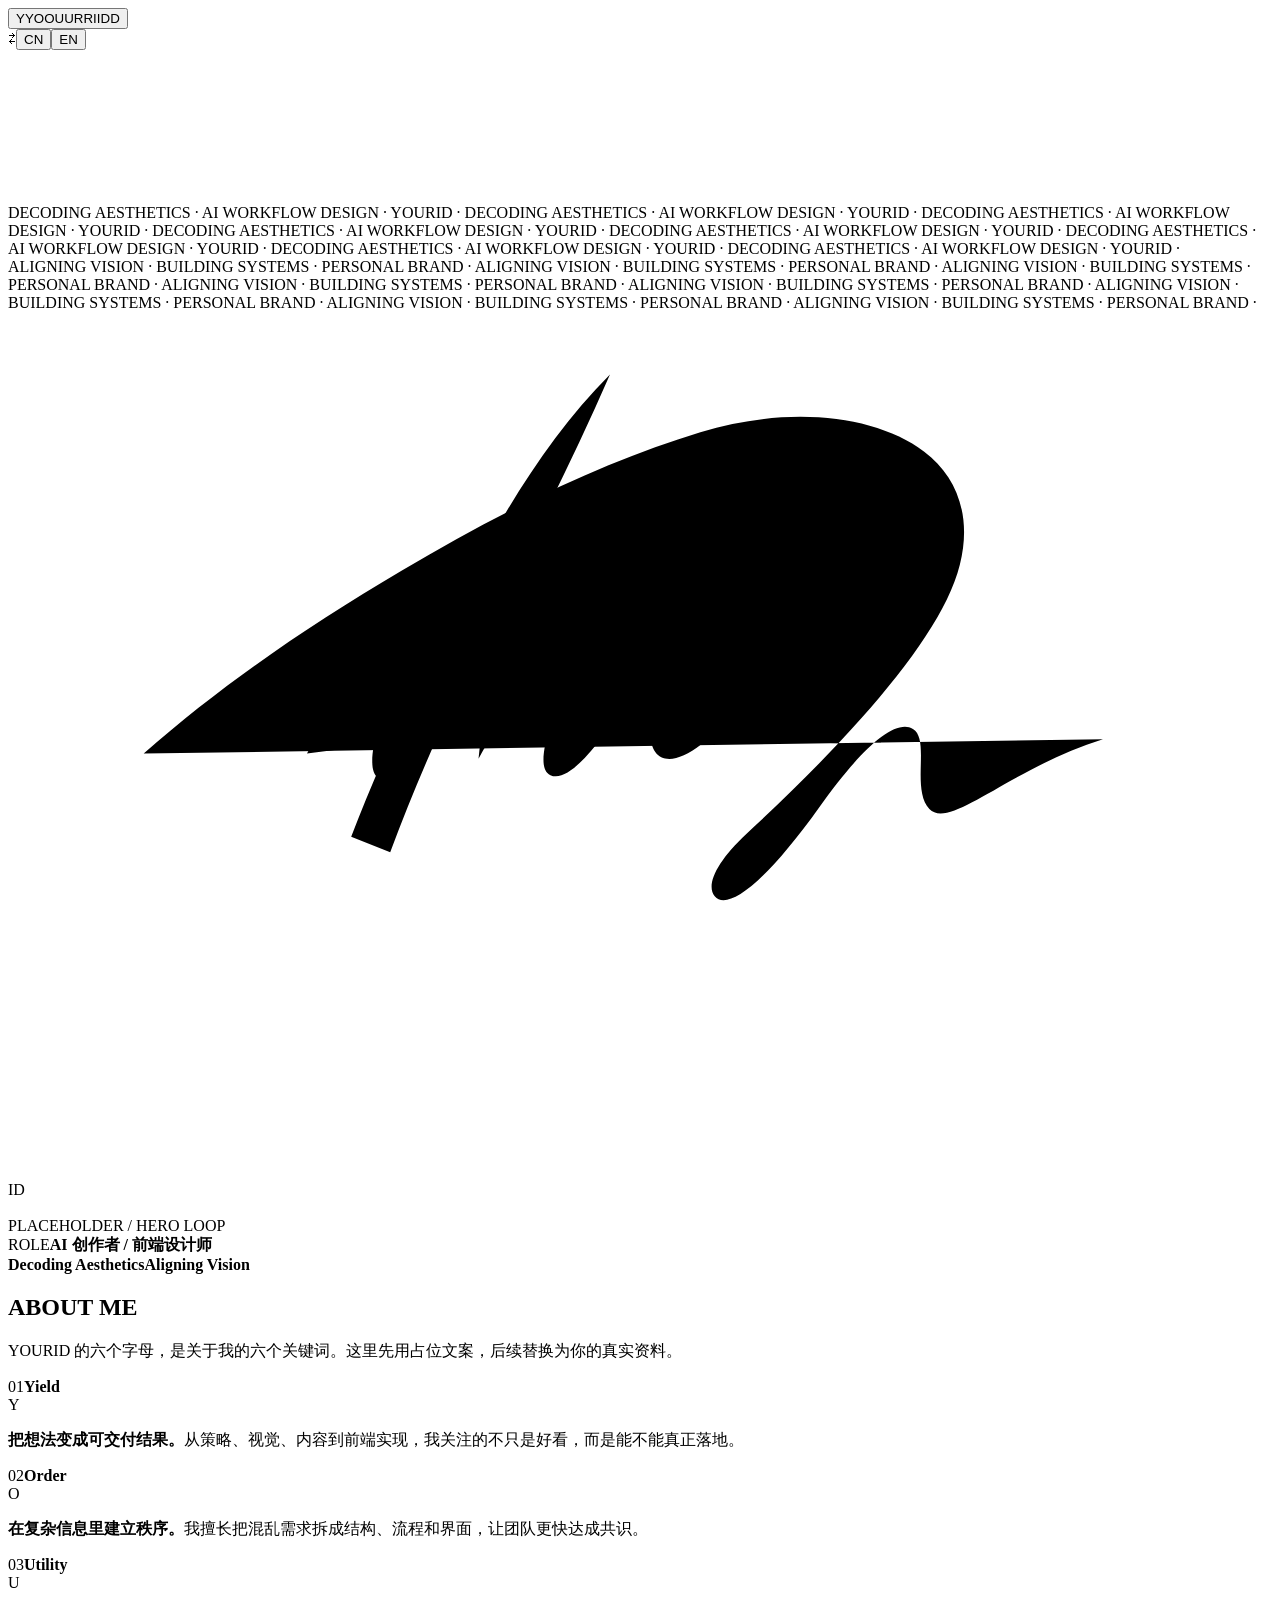
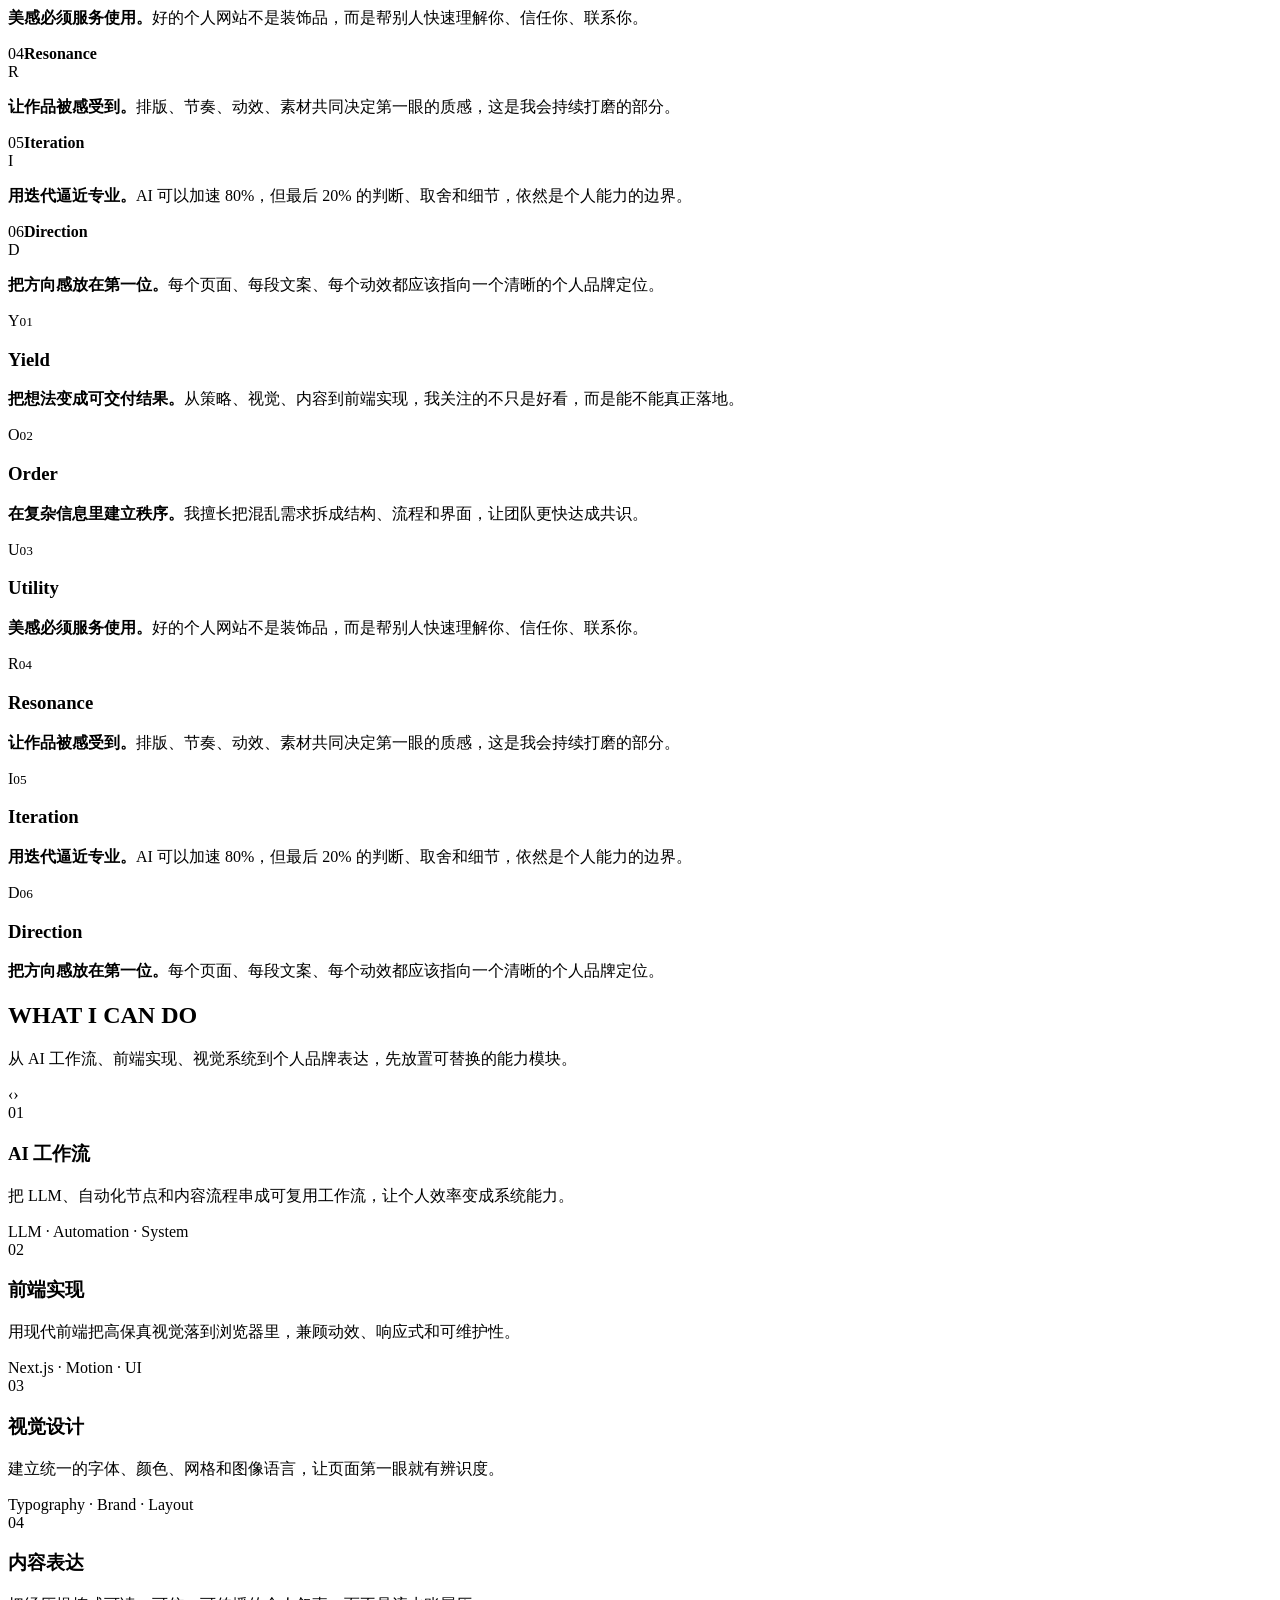
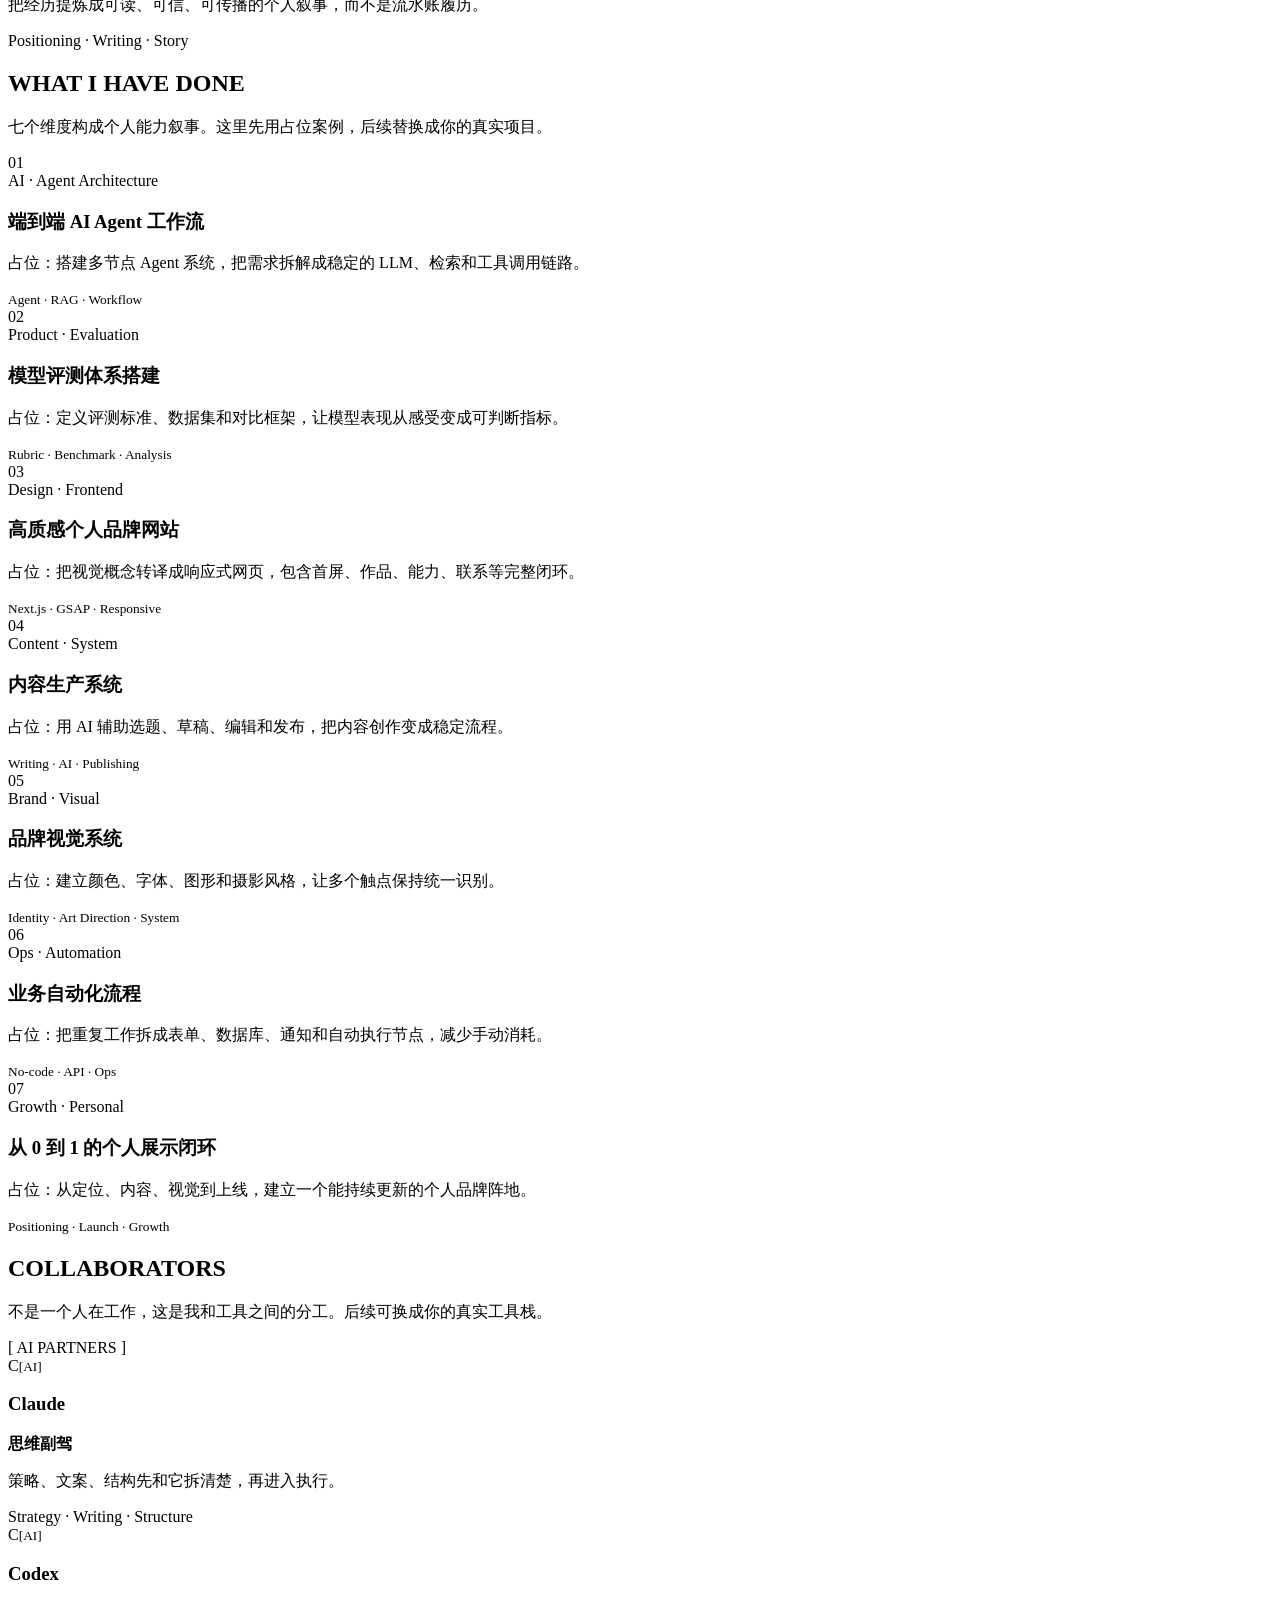
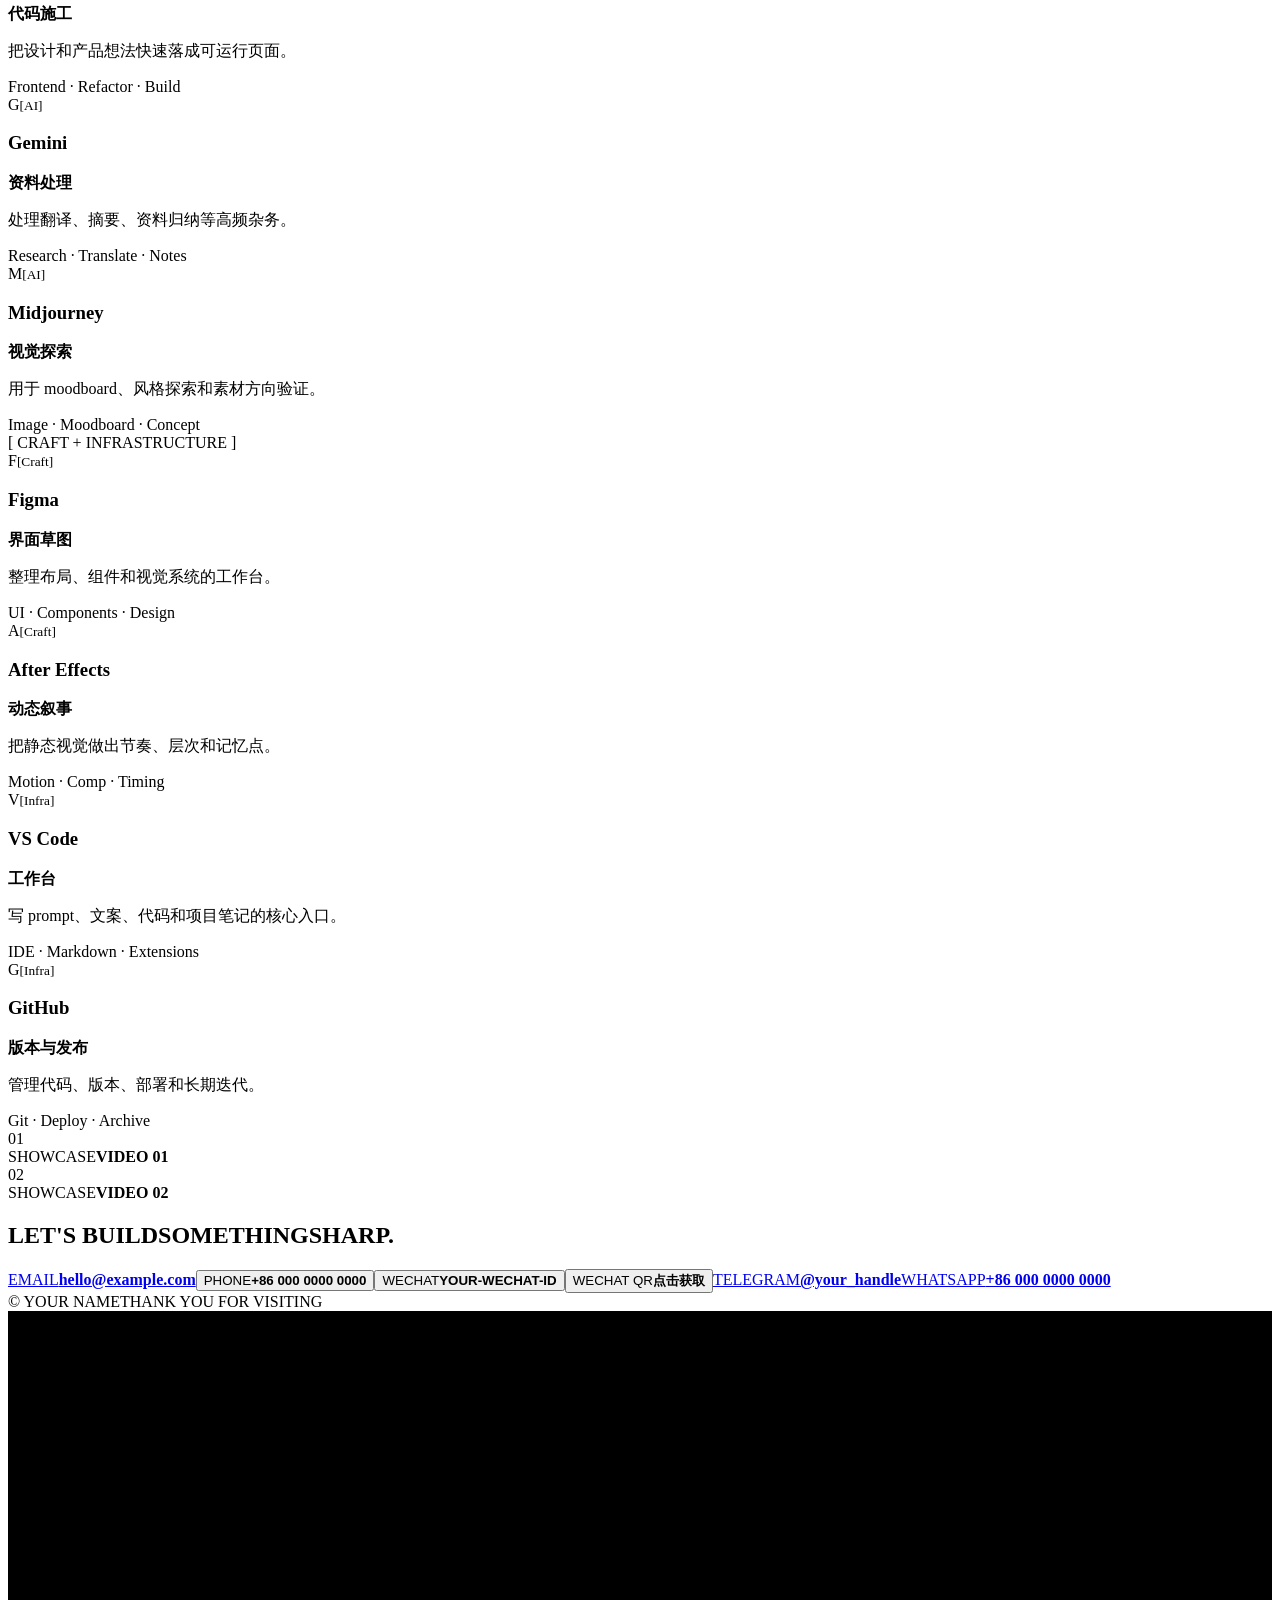
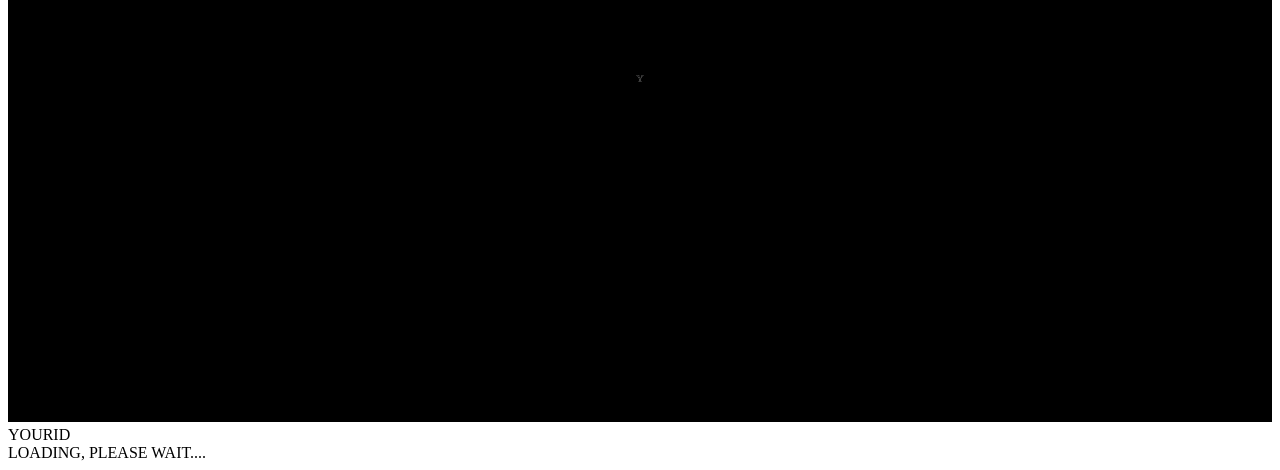
==== commit 8d24d9d2: "Simplify contact showcase visuals" ====
--- a/index.html
+++ b/index.html
@@ -1 +1 @@
-<!DOCTYPE html><html lang="zh-CN"><head><meta charSet="utf-8"/><meta name="viewport" content="width=device-width, initial-scale=1"/><link rel="preload" as="image" href="/yanbiao-portfolio-site/images/hero-personal.jpg"/><link rel="stylesheet" href="/yanbiao-portfolio-site/_next/static/chunks/0.dptsq1gh-74.css" data-precedence="next"/><link rel="preload" as="script" fetchPriority="low" href="/yanbiao-portfolio-site/_next/static/chunks/0ht900cau6_ur.js"/><script src="/yanbiao-portfolio-site/_next/static/chunks/0-ki8924wj_vk.js" async=""></script><script src="/yanbiao-portfolio-site/_next/static/chunks/0n~dq4kpx9xxx.js" async=""></script><script src="/yanbiao-portfolio-site/_next/static/chunks/turbopack-10pkbo.4ha7.o.js" async=""></script><script src="/yanbiao-portfolio-site/_next/static/chunks/0dbhjjzl8qfwv.js" async=""></script><script src="/yanbiao-portfolio-site/_next/static/chunks/0j8k6yp0pbc2..js" async=""></script><title>YOURID // CONCEPT</title><meta name="description" content="A cinematic personal portfolio inspired by ALARIC-style interaction design"/><script src="/yanbiao-portfolio-site/_next/static/chunks/03~yq9q893hmn.js" noModule=""></script></head><body><div hidden=""><!--$--><!--/$--></div><header class="site-header "><button class="brand-logo magnetic" type="button" aria-label="Scroll to top"><span class="brand-logo__letter"><span class="brand-logo__plain">Y</span><span class="brand-logo__glyph" aria-hidden="true">Y</span></span><span class="brand-logo__letter"><span class="brand-logo__plain">O</span><span class="brand-logo__glyph" aria-hidden="true">O</span></span><span class="brand-logo__letter"><span class="brand-logo__plain">U</span><span class="brand-logo__glyph" aria-hidden="true">U</span></span><span class="brand-logo__letter"><span class="brand-logo__plain">R</span><span class="brand-logo__glyph" aria-hidden="true">R</span></span><span class="brand-logo__letter"><span class="brand-logo__plain">I</span><span class="brand-logo__glyph" aria-hidden="true">I</span></span><span class="brand-logo__letter"><span class="brand-logo__plain">D</span><span class="brand-logo__glyph" aria-hidden="true">D</span></span></button><div class="language-pill "><span class="language-pill__icon" aria-hidden="true">⇄</span><button type="button" class="language-pill__current">CN</button><span class="language-pill__extra"><button type="button">EN</button></span></div></header><main class="site-shell"><div class="atmosphere-layer" aria-hidden="true"><span class="atmosphere-layer__sweep"></span><span class="atmosphere-layer__grain"></span><span class="atmosphere-layer__edge atmosphere-layer__edge--left"></span><span class="atmosphere-layer__edge atmosphere-layer__edge--right"></span></div><div class="topographic-layer" aria-hidden="true"><canvas></canvas></div><div class="content-stack"><section class="hero" id="hero"><div class="hero__pin"><div class="hero__marquee" aria-hidden="true"><div class="hero__marquee-line hero__marquee-line--primary"><div class="marquee-track"><span>DECODING AESTHETICS · AI WORKFLOW DESIGN · YOURID · </span><span>DECODING AESTHETICS · AI WORKFLOW DESIGN · YOURID · </span><span>DECODING AESTHETICS · AI WORKFLOW DESIGN · YOURID · </span><span>DECODING AESTHETICS · AI WORKFLOW DESIGN · YOURID · </span><span>DECODING AESTHETICS · AI WORKFLOW DESIGN · YOURID · </span><span>DECODING AESTHETICS · AI WORKFLOW DESIGN · YOURID · </span><span>DECODING AESTHETICS · AI WORKFLOW DESIGN · YOURID · </span><span>DECODING AESTHETICS · AI WORKFLOW DESIGN · YOURID · </span></div></div><div class="hero__marquee-line hero__marquee-line--secondary"><div class="marquee-track marquee-track--reverse"><span>ALIGNING VISION · BUILDING SYSTEMS · PERSONAL BRAND · </span><span>ALIGNING VISION · BUILDING SYSTEMS · PERSONAL BRAND · </span><span>ALIGNING VISION · BUILDING SYSTEMS · PERSONAL BRAND · </span><span>ALIGNING VISION · BUILDING SYSTEMS · PERSONAL BRAND · </span><span>ALIGNING VISION · BUILDING SYSTEMS · PERSONAL BRAND · </span><span>ALIGNING VISION · BUILDING SYSTEMS · PERSONAL BRAND · </span><span>ALIGNING VISION · BUILDING SYSTEMS · PERSONAL BRAND · </span><span>ALIGNING VISION · BUILDING SYSTEMS · PERSONAL BRAND · </span></div></div></div><div class="hero__signature" aria-hidden="true"><svg viewBox="0 0 1920 1080"><g transform="translate(150 92) scale(0.78)"><path class="hero__signature-path" d="M72 742 C 226 606, 392 494, 574 386 C 782 262, 978 170, 1156 116 C 1328 64, 1496 82, 1592 154 C 1672 214, 1696 320, 1636 442 C 1574 568, 1434 724, 1246 898 C 1188 952, 1166 998, 1184 1020 C 1208 1048, 1278 1000, 1388 846 C 1462 742, 1532 672, 1570 694 C 1604 714, 1566 812, 1602 850 C 1642 892, 1760 770, 1940 714"></path><path class="hero__signature-path" d="M476 904 C 520 790, 568 682, 628 556 C 710 384, 824 160, 980 4 C 908 170, 830 320, 748 486 C 680 626, 610 778, 552 934"></path><path class="hero__signature-path" d="M390 742 C 448 630, 506 574, 530 600 C 558 630, 490 768, 530 790 C 570 812, 646 700, 694 612 C 720 566, 742 600, 724 752 C 782 646, 840 574, 866 604 C 894 636, 822 764, 864 784 C 902 802, 968 710, 1012 642 C 1042 596, 1072 594, 1060 680 C 1050 754, 1092 776, 1158 724 C 1210 682, 1252 650, 1306 624"></path></g></svg></div><div class="hero__media"><div class="hero__media-clip"><div class="hero__video-placeholder " aria-label="Hero video layer"><video class="hero__video" muted="" loop="" playsInline="" preload="auto" poster="/yanbiao-portfolio-site/images/hero-personal.jpg"><source src="/yanbiao-portfolio-site/videos/hero-loop-mobile.mp4" type="video/mp4" media="(max-width: 768px)"/><source src="/yanbiao-portfolio-site/videos/hero-loop.mp4" type="video/mp4"/></video><div class="hero__depth-layer hero__depth-layer--base"></div><div class="hero__portrait-stage" aria-hidden="true"><div class="hero__backmark" aria-hidden="true">ID</div><img class="hero__portrait hero__portrait--photo" src="/yanbiao-portfolio-site/images/hero-personal.jpg" alt="" draggable="false"/></div><div class="hero__depth-layer hero__depth-layer--figure"></div><div class="hero__depth-layer hero__depth-layer--light"></div><div class="hero__video-ribbons"></div><div class="hero__video-grid"></div><div class="hero__video-noise"></div><div class="hero__video-vignette"></div><span>PLACEHOLDER / HERO LOOP</span></div><div class="hero__veil"></div><div class="hero__corner-copy"><div class="hero__role"><span>ROLE</span><strong>AI 创作者 / 前端设计师</strong></div><div class="hero__corner-lines"><i></i><strong>Decoding Aesthetics</strong><strong>Aligning Vision</strong></div></div></div></div></div></section><section id="about-me" class="section about-section"><div class="section__full"><div class="about"><div class="section-heading" data-reveal="true"><h2>ABOUT ME</h2><p>YOURID 的六个字母，是关于我的六个关键词。这里先用占位文案，后续替换为你的真实资料。</p></div><div class="about__desktop" data-reveal="true"><article class="about-letter "><div class="about-letter__meta"><span>01</span><strong>Yield</strong></div><div class="about-letter__glyph">Y</div><p><strong>把想法变成可交付结果。</strong><span>从策略、视觉、内容到前端实现，我关注的不只是好看，而是能不能真正落地。</span></p></article><article class="about-letter about-letter--reverse"><div class="about-letter__meta"><span>02</span><strong>Order</strong></div><div class="about-letter__glyph">O</div><p><strong>在复杂信息里建立秩序。</strong><span>我擅长把混乱需求拆成结构、流程和界面，让团队更快达成共识。</span></p></article><article class="about-letter "><div class="about-letter__meta"><span>03</span><strong>Utility</strong></div><div class="about-letter__glyph">U</div><p><strong>美感必须服务使用。</strong><span>好的个人网站不是装饰品，而是帮别人快速理解你、信任你、联系你。</span></p></article><article class="about-letter about-letter--reverse"><div class="about-letter__meta"><span>04</span><strong>Resonance</strong></div><div class="about-letter__glyph">R</div><p><strong>让作品被感受到。</strong><span>排版、节奏、动效、素材共同决定第一眼的质感，这是我会持续打磨的部分。</span></p></article><article class="about-letter "><div class="about-letter__meta"><span>05</span><strong>Iteration</strong></div><div class="about-letter__glyph">I</div><p><strong>用迭代逼近专业。</strong><span>AI 可以加速 80%，但最后 20% 的判断、取舍和细节，依然是个人能力的边界。</span></p></article><article class="about-letter about-letter--reverse"><div class="about-letter__meta"><span>06</span><strong>Direction</strong></div><div class="about-letter__glyph">D</div><p><strong>把方向感放在第一位。</strong><span>每个页面、每段文案、每个动效都应该指向一个清晰的个人品牌定位。</span></p></article></div><div class="about__mobile" data-reveal="true"><article class="mobile-card"><div class="mobile-card__head"><span>Y</span><small>01</small></div><h3>Yield</h3><p><strong>把想法变成可交付结果。</strong>从策略、视觉、内容到前端实现，我关注的不只是好看，而是能不能真正落地。</p></article><article class="mobile-card"><div class="mobile-card__head"><span>O</span><small>02</small></div><h3>Order</h3><p><strong>在复杂信息里建立秩序。</strong>我擅长把混乱需求拆成结构、流程和界面，让团队更快达成共识。</p></article><article class="mobile-card"><div class="mobile-card__head"><span>U</span><small>03</small></div><h3>Utility</h3><p><strong>美感必须服务使用。</strong>好的个人网站不是装饰品，而是帮别人快速理解你、信任你、联系你。</p></article><article class="mobile-card"><div class="mobile-card__head"><span>R</span><small>04</small></div><h3>Resonance</h3><p><strong>让作品被感受到。</strong>排版、节奏、动效、素材共同决定第一眼的质感，这是我会持续打磨的部分。</p></article><article class="mobile-card"><div class="mobile-card__head"><span>I</span><small>05</small></div><h3>Iteration</h3><p><strong>用迭代逼近专业。</strong>AI 可以加速 80%，但最后 20% 的判断、取舍和细节，依然是个人能力的边界。</p></article><article class="mobile-card"><div class="mobile-card__head"><span>D</span><small>06</small></div><h3>Direction</h3><p><strong>把方向感放在第一位。</strong>每个页面、每段文案、每个动效都应该指向一个清晰的个人品牌定位。</p></article></div></div></div></section><section id="capabilities" class="section capabilities-section"><div class="section__inner"><div class="capabilities"><div class="section-heading section-heading--left"><h2>WHAT I CAN DO</h2><p>从 AI 工作流、前端实现、视觉系统到个人品牌表达，先放置可替换的能力模块。</p></div><div class="capabilities__nav" aria-hidden="true"><span>‹</span><span>›</span></div><div class="capabilities__grid"><article class="capability-card"><span class="capability-card__index">01</span><h3>AI 工作流</h3><p>把 LLM、自动化节点和内容流程串成可复用工作流，让个人效率变成系统能力。</p><div>LLM · Automation · System</div></article><article class="capability-card"><span class="capability-card__index">02</span><h3>前端实现</h3><p>用现代前端把高保真视觉落到浏览器里，兼顾动效、响应式和可维护性。</p><div>Next.js · Motion · UI</div></article><article class="capability-card"><span class="capability-card__index">03</span><h3>视觉设计</h3><p>建立统一的字体、颜色、网格和图像语言，让页面第一眼就有辨识度。</p><div>Typography · Brand · Layout</div></article><article class="capability-card"><span class="capability-card__index">04</span><h3>内容表达</h3><p>把经历提炼成可读、可信、可传播的个人叙事，而不是流水账履历。</p><div>Positioning · Writing · Story</div></article></div></div></div></section><section id="projects" class="section projects-section"><div class="section__inner"><div class="projects"><div class="section-heading section-heading--left"><h2>WHAT I HAVE DONE</h2><p>七个维度构成个人能力叙事。这里先用占位案例，后续替换成你的真实项目。</p></div><div class="projects__list"><article class="project-row"><div class="project-row__index">01</div><div class="project-row__content"><span>AI · Agent Architecture</span><h3>端到端 AI Agent 工作流</h3><p>占位：搭建多节点 Agent 系统，把需求拆解成稳定的 LLM、检索和工具调用链路。</p><small>Agent · RAG · Workflow</small></div></article><article class="project-row"><div class="project-row__index">02</div><div class="project-row__content"><span>Product · Evaluation</span><h3>模型评测体系搭建</h3><p>占位：定义评测标准、数据集和对比框架，让模型表现从感受变成可判断指标。</p><small>Rubric · Benchmark · Analysis</small></div></article><article class="project-row"><div class="project-row__index">03</div><div class="project-row__content"><span>Design · Frontend</span><h3>高质感个人品牌网站</h3><p>占位：把视觉概念转译成响应式网页，包含首屏、作品、能力、联系等完整闭环。</p><small>Next.js · GSAP · Responsive</small></div></article><article class="project-row"><div class="project-row__index">04</div><div class="project-row__content"><span>Content · System</span><h3>内容生产系统</h3><p>占位：用 AI 辅助选题、草稿、编辑和发布，把内容创作变成稳定流程。</p><small>Writing · AI · Publishing</small></div></article><article class="project-row"><div class="project-row__index">05</div><div class="project-row__content"><span>Brand · Visual</span><h3>品牌视觉系统</h3><p>占位：建立颜色、字体、图形和摄影风格，让多个触点保持统一识别。</p><small>Identity · Art Direction · System</small></div></article><article class="project-row"><div class="project-row__index">06</div><div class="project-row__content"><span>Ops · Automation</span><h3>业务自动化流程</h3><p>占位：把重复工作拆成表单、数据库、通知和自动执行节点，减少手动消耗。</p><small>No-code · API · Ops</small></div></article><article class="project-row"><div class="project-row__index">07</div><div class="project-row__content"><span>Growth · Personal</span><h3>从 0 到 1 的个人展示闭环</h3><p>占位：从定位、内容、视觉到上线，建立一个能持续更新的个人品牌阵地。</p><small>Positioning · Launch · Growth</small></div></article></div></div></div></section><section id="collaborators" class="section collaborators-section"><div class="section__inner"><div class="collaborators"><div class="section-heading section-heading--left"><h2>COLLABORATORS</h2><p>不是一个人在工作，这是我和工具之间的分工。后续可换成你的真实工具栈。</p></div><div class="collaborator-group"><div class="collaborator-group__title">[ <!-- -->AI PARTNERS<!-- --> ]</div><div class="collaborator-group__grid"><article class="collaborator-card"><div class="collaborator-card__top"><span class="collaborator-card__icon">C</span><small>[<!-- -->AI<!-- -->]</small></div><h3>Claude</h3><strong>思维副驾</strong><p>策略、文案、结构先和它拆清楚，再进入执行。</p><div>Strategy · Writing · Structure</div></article><article class="collaborator-card"><div class="collaborator-card__top"><span class="collaborator-card__icon">C</span><small>[<!-- -->AI<!-- -->]</small></div><h3>Codex</h3><strong>代码施工</strong><p>把设计和产品想法快速落成可运行页面。</p><div>Frontend · Refactor · Build</div></article><article class="collaborator-card"><div class="collaborator-card__top"><span class="collaborator-card__icon">G</span><small>[<!-- -->AI<!-- -->]</small></div><h3>Gemini</h3><strong>资料处理</strong><p>处理翻译、摘要、资料归纳等高频杂务。</p><div>Research · Translate · Notes</div></article><article class="collaborator-card"><div class="collaborator-card__top"><span class="collaborator-card__icon">M</span><small>[<!-- -->AI<!-- -->]</small></div><h3>Midjourney</h3><strong>视觉探索</strong><p>用于 moodboard、风格探索和素材方向验证。</p><div>Image · Moodboard · Concept</div></article></div></div><div class="collaborator-group"><div class="collaborator-group__title">[ <!-- -->CRAFT + INFRASTRUCTURE<!-- --> ]</div><div class="collaborator-group__grid"><article class="collaborator-card"><div class="collaborator-card__top"><span class="collaborator-card__icon">F</span><small>[<!-- -->Craft<!-- -->]</small></div><h3>Figma</h3><strong>界面草图</strong><p>整理布局、组件和视觉系统的工作台。</p><div>UI · Components · Design</div></article><article class="collaborator-card"><div class="collaborator-card__top"><span class="collaborator-card__icon">A</span><small>[<!-- -->Craft<!-- -->]</small></div><h3>After Effects</h3><strong>动态叙事</strong><p>把静态视觉做出节奏、层次和记忆点。</p><div>Motion · Comp · Timing</div></article><article class="collaborator-card"><div class="collaborator-card__top"><span class="collaborator-card__icon">V</span><small>[<!-- -->Infra<!-- -->]</small></div><h3>VS Code</h3><strong>工作台</strong><p>写 prompt、文案、代码和项目笔记的核心入口。</p><div>IDE · Markdown · Extensions</div></article><article class="collaborator-card"><div class="collaborator-card__top"><span class="collaborator-card__icon">G</span><small>[<!-- -->Infra<!-- -->]</small></div><h3>GitHub</h3><strong>版本与发布</strong><p>管理代码、版本、部署和长期迭代。</p><div>Git · Deploy · Archive</div></article></div></div></div></div></section><section id="contact" class="section contact-section"><div class="section__inner"><div class="contact"><div class="contact__videos"><div class="contact-video contact-video--1" style="--reveal:0.000"><div class="contact-video__motion"></div><div class="contact-video__chrome" aria-hidden="true"><span>PREVIEW 0<!-- -->1</span><span>0<!-- -->%</span></div><div class="contact-video__focus" aria-hidden="true"></div><div class="contact-video__signal" aria-hidden="true"></div><div class="contact-video__label"><span>SHOWCASE VIDEO <!-- -->1</span><span>/ PLACEHOLDER</span></div><div class="contact-video__tiles" aria-hidden="true"><span class="contact-video__tile"></span><span class="contact-video__tile"></span><span class="contact-video__tile"></span><span class="contact-video__tile"></span><span class="contact-video__tile"></span><span class="contact-video__tile"></span><span class="contact-video__tile"></span><span class="contact-video__tile"></span><span class="contact-video__tile"></span><span class="contact-video__tile"></span><span class="contact-video__tile"></span><span class="contact-video__tile"></span><span class="contact-video__tile"></span><span class="contact-video__tile"></span><span class="contact-video__tile"></span><span class="contact-video__tile"></span><span class="contact-video__tile"></span><span class="contact-video__tile"></span><span class="contact-video__tile"></span><span class="contact-video__tile"></span><span class="contact-video__tile"></span><span class="contact-video__tile"></span><span class="contact-video__tile"></span><span class="contact-video__tile"></span><span class="contact-video__tile"></span><span class="contact-video__tile"></span><span class="contact-video__tile"></span><span class="contact-video__tile"></span><span class="contact-video__tile"></span><span class="contact-video__tile"></span><span class="contact-video__tile"></span><span class="contact-video__tile"></span><span class="contact-video__tile"></span><span class="contact-video__tile"></span><span class="contact-video__tile"></span><span class="contact-video__tile"></span><span class="contact-video__tile"></span><span class="contact-video__tile"></span><span class="contact-video__tile"></span><span class="contact-video__tile"></span><span class="contact-video__tile"></span><span class="contact-video__tile"></span><span class="contact-video__tile"></span><span class="contact-video__tile"></span><span class="contact-video__tile"></span><span class="contact-video__tile"></span><span class="contact-video__tile"></span><span class="contact-video__tile"></span><span class="contact-video__tile"></span><span class="contact-video__tile"></span><span class="contact-video__tile"></span><span class="contact-video__tile"></span><span class="contact-video__tile"></span><span class="contact-video__tile"></span><span class="contact-video__tile"></span><span class="contact-video__tile"></span></div></div><div class="contact-video contact-video--2" style="--reveal:0.000"><div class="contact-video__motion"></div><div class="contact-video__chrome" aria-hidden="true"><span>PREVIEW 0<!-- -->2</span><span>0<!-- -->%</span></div><div class="contact-video__focus" aria-hidden="true"></div><div class="contact-video__signal" aria-hidden="true"></div><div class="contact-video__label"><span>SHOWCASE VIDEO <!-- -->2</span><span>/ PLACEHOLDER</span></div><div class="contact-video__tiles" aria-hidden="true"><span class="contact-video__tile"></span><span class="contact-video__tile"></span><span class="contact-video__tile"></span><span class="contact-video__tile"></span><span class="contact-video__tile"></span><span class="contact-video__tile"></span><span class="contact-video__tile"></span><span class="contact-video__tile"></span><span class="contact-video__tile"></span><span class="contact-video__tile"></span><span class="contact-video__tile"></span><span class="contact-video__tile"></span><span class="contact-video__tile"></span><span class="contact-video__tile"></span><span class="contact-video__tile"></span><span class="contact-video__tile"></span><span class="contact-video__tile"></span><span class="contact-video__tile"></span><span class="contact-video__tile"></span><span class="contact-video__tile"></span><span class="contact-video__tile"></span><span class="contact-video__tile"></span><span class="contact-video__tile"></span><span class="contact-video__tile"></span><span class="contact-video__tile"></span><span class="contact-video__tile"></span><span class="contact-video__tile"></span><span class="contact-video__tile"></span><span class="contact-video__tile"></span><span class="contact-video__tile"></span><span class="contact-video__tile"></span><span class="contact-video__tile"></span><span class="contact-video__tile"></span><span class="contact-video__tile"></span><span class="contact-video__tile"></span><span class="contact-video__tile"></span><span class="contact-video__tile"></span><span class="contact-video__tile"></span><span class="contact-video__tile"></span><span class="contact-video__tile"></span><span class="contact-video__tile"></span><span class="contact-video__tile"></span><span class="contact-video__tile"></span><span class="contact-video__tile"></span><span class="contact-video__tile"></span><span class="contact-video__tile"></span><span class="contact-video__tile"></span><span class="contact-video__tile"></span><span class="contact-video__tile"></span><span class="contact-video__tile"></span><span class="contact-video__tile"></span><span class="contact-video__tile"></span><span class="contact-video__tile"></span><span class="contact-video__tile"></span><span class="contact-video__tile"></span><span class="contact-video__tile"></span></div></div></div><div class="contact__content"><h2><span>LET&#x27;S BUILD</span><span>SOMETHING</span><span>SHARP.</span></h2><div class="contact__links"><a class="contact-row" href="mailto:hello@example.com" data-magnetic="true"><span>EMAIL</span><strong>hello@example.com</strong></a><button class="contact-row" type="button" data-magnetic="true"><span>PHONE</span><strong>+86 000 0000 0000</strong></button><button class="contact-row" type="button" data-magnetic="true"><span>WECHAT</span><strong>YOUR-WECHAT-ID</strong></button><button class="contact-row" type="button" data-magnetic="true"><span>WECHAT QR</span><strong>点击获取</strong></button><a class="contact-row" href="https://t.me/your_handle" data-magnetic="true"><span>TELEGRAM</span><strong>@your_handle</strong></a><a class="contact-row" href="https://wa.me/8600000000000" data-magnetic="true"><span>WHATSAPP</span><strong>+86 000 0000 0000</strong></a></div></div><div class="contact__footer"><span>© <!-- -->YOUR NAME</span><span>THANK YOU FOR VISITING</span></div></div></div></section></div></main><div class="loading-mask " aria-hidden="true"><div class="loading-mask__surface"></div><svg class="loading-mask__a-stage" viewBox="0 0 1920 1080" preserveAspectRatio="none"><defs><mask id="loading-mask-letter-cutout"><rect width="1920" height="1080" fill="white"></rect><text x="960" y="560" text-anchor="middle" dominant-baseline="middle" class="loading-mask__cutout-letter">Y</text></mask></defs><rect class="loading-mask__surface-cutout" width="1920" height="1080" mask="url(#loading-mask-letter-cutout)"></rect><text x="960" y="560" text-anchor="middle" dominant-baseline="middle" class="loading-mask__visible-letter">Y</text></svg><div class="loading-mask__logo-word"><div class="loading-mask__letters"><span class="loading-mask__letter loading-mask__letter--0">Y</span><span class="loading-mask__letter loading-mask__letter--1">O</span><span class="loading-mask__letter loading-mask__letter--2">U</span><span class="loading-mask__letter loading-mask__letter--3">R</span><span class="loading-mask__letter loading-mask__letter--4">I</span><span class="loading-mask__letter loading-mask__letter--5">D</span></div><span class="loading-mask__impact"></span><span class="loading-mask__flash"></span></div><div class="loading-mask__footer"><span>LOADING, PLEASE WAIT</span><span class="loading-mask__dots" aria-hidden="true"><span>.</span><span>.</span><span>.</span><span>.</span></span></div></div><!--$--><!--/$--><script src="/yanbiao-portfolio-site/_next/static/chunks/0ht900cau6_ur.js" id="_R_" async=""></script><script>(self.__next_f=self.__next_f||[]).push([0])</script><script>self.__next_f.push([1,"1:\"$Sreact.fragment\"\n2:I[39756,[\"/yanbiao-portfolio-site/_next/static/chunks/0dbhjjzl8qfwv.js\"],\"default\"]\n3:I[37457,[\"/yanbiao-portfolio-site/_next/static/chunks/0dbhjjzl8qfwv.js\"],\"default\"]\n4:I[84617,[\"/yanbiao-portfolio-site/_next/static/chunks/0dbhjjzl8qfwv.js\",\"/yanbiao-portfolio-site/_next/static/chunks/0j8k6yp0pbc2..js\"],\"LanguageProvider\"]\n5:I[12693,[\"/yanbiao-portfolio-site/_next/static/chunks/0dbhjjzl8qfwv.js\",\"/yanbiao-portfolio-site/_next/static/chunks/0j8k6yp0pbc2..js\"],\"SmoothScrollProvider\"]\n6:I[41237,[\"/yanbiao-portfolio-site/_next/static/chunks/0dbhjjzl8qfwv.js\",\"/yanbiao-portfolio-site/_next/static/chunks/0j8k6yp0pbc2..js\"],\"LoadingMask\"]\n7:I[70119,[\"/yanbiao-portfolio-site/_next/static/chunks/0dbhjjzl8qfwv.js\",\"/yanbiao-portfolio-site/_next/static/chunks/0j8k6yp0pbc2..js\"],\"Header\"]\n8:I[73242,[\"/yanbiao-portfolio-site/_next/static/chunks/0dbhjjzl8qfwv.js\",\"/yanbiao-portfolio-site/_next/static/chunks/0j8k6yp0pbc2..js\"],\"TopographicCanvas\"]\n9:I[92349,[\"/yanbiao-portfolio-site/_next/static/chunks/0dbhjjzl8qfwv.js\",\"/yanbiao-portfolio-site/_next/static/chunks/0j8k6yp0pbc2..js\"],\"Hero\"]\na:I[79356,[\"/yanbiao-portfolio-site/_next/static/chunks/0dbhjjzl8qfwv.js\",\"/yanbiao-portfolio-site/_next/static/chunks/0j8k6yp0pbc2..js\"],\"About\"]\nb:I[30613,[\"/yanbiao-portfolio-site/_next/static/chunks/0dbhjjzl8qfwv.js\",\"/yanbiao-portfolio-site/_next/static/chunks/0j8k6yp0pbc2..js\"],\"Capabilities\"]\nc:I[44413,[\"/yanbiao-portfolio-site/_next/static/chunks/0dbhjjzl8qfwv.js\",\"/yanbiao-portfolio-site/_next/static/chunks/0j8k6yp0pbc2..js\"],\"Projects\"]\nd:I[68986,[\"/yanbiao-portfolio-site/_next/static/chunks/0dbhjjzl8qfwv.js\",\"/yanbiao-portfolio-site/_next/static/chunks/0j8k6yp0pbc2..js\"],\"Collaborators\"]\ne:I[63971,[\"/yanbiao-portfolio-site/_next/static/chunks/0dbhjjzl8qfwv.js\",\"/yanbiao-portfolio-site/_next/static/chunks/0j8k6yp0pbc2..js\"],\"Contact\"]\nf:I[97367,[\"/yanbiao-portfolio-site/_next/static/chunks/0dbhjjzl8qfwv.js\"],\"OutletBoundary\"]\n10:\"$Sreact.suspense\"\n12:I[97367,[\"/yanbiao-portfolio-site/_next/static/chunks/0dbhjjzl8qfwv.js\"],\"ViewportBoundary\"]\n14:I[97367,[\"/yanbiao-portfolio-site/_next/static/chunks/0dbhjjzl8qfwv.js\"],\"MetadataBoundary\"]\n16:I[68027,[\"/yanbiao-portfolio-site/_next/static/chunks/0dbhjjzl8qfwv.js\"],\"default\",1]\n:HL[\"/yanbiao-portfolio-site/_next/static/chunks/0.dptsq1gh-74.css\",\"style\"]\n"])</script><script>self.__next_f.push([1,"0:{\"P\":null,\"c\":[\"\",\"\"],\"q\":\"\",\"i\":false,\"f\":[[[\"\",{\"children\":[\"__PAGE__\",{}]},\"$undefined\",\"$undefined\",16],[[\"$\",\"$1\",\"c\",{\"children\":[[[\"$\",\"link\",\"0\",{\"rel\":\"stylesheet\",\"href\":\"/yanbiao-portfolio-site/_next/static/chunks/0.dptsq1gh-74.css\",\"precedence\":\"next\",\"crossOrigin\":\"$undefined\",\"nonce\":\"$undefined\"}],[\"$\",\"script\",\"script-0\",{\"src\":\"/yanbiao-portfolio-site/_next/static/chunks/0dbhjjzl8qfwv.js\",\"async\":true,\"nonce\":\"$undefined\"}]],[\"$\",\"html\",null,{\"lang\":\"zh-CN\",\"children\":[\"$\",\"body\",null,{\"children\":[\"$\",\"$L2\",null,{\"parallelRouterKey\":\"children\",\"error\":\"$undefined\",\"errorStyles\":\"$undefined\",\"errorScripts\":\"$undefined\",\"template\":[\"$\",\"$L3\",null,{}],\"templateStyles\":\"$undefined\",\"templateScripts\":\"$undefined\",\"notFound\":[[[\"$\",\"title\",null,{\"children\":\"404: This page could not be found.\"}],[\"$\",\"div\",null,{\"style\":{\"fontFamily\":\"system-ui,\\\"Segoe UI\\\",Roboto,Helvetica,Arial,sans-serif,\\\"Apple Color Emoji\\\",\\\"Segoe UI Emoji\\\"\",\"height\":\"100vh\",\"textAlign\":\"center\",\"display\":\"flex\",\"flexDirection\":\"column\",\"alignItems\":\"center\",\"justifyContent\":\"center\"},\"children\":[\"$\",\"div\",null,{\"children\":[[\"$\",\"style\",null,{\"dangerouslySetInnerHTML\":{\"__html\":\"body{color:#000;background:#fff;margin:0}.next-error-h1{border-right:1px solid rgba(0,0,0,.3)}@media (prefers-color-scheme:dark){body{color:#fff;background:#000}.next-error-h1{border-right:1px solid rgba(255,255,255,.3)}}\"}}],[\"$\",\"h1\",null,{\"className\":\"next-error-h1\",\"style\":{\"display\":\"inline-block\",\"margin\":\"0 20px 0 0\",\"padding\":\"0 23px 0 0\",\"fontSize\":24,\"fontWeight\":500,\"verticalAlign\":\"top\",\"lineHeight\":\"49px\"},\"children\":404}],[\"$\",\"div\",null,{\"style\":{\"display\":\"inline-block\"},\"children\":[\"$\",\"h2\",null,{\"style\":{\"fontSize\":14,\"fontWeight\":400,\"lineHeight\":\"49px\",\"margin\":0},\"children\":\"This page could not be found.\"}]}]]}]}]],[]],\"forbidden\":\"$undefined\",\"unauthorized\":\"$undefined\"}]}]}]]}],{\"children\":[[\"$\",\"$1\",\"c\",{\"children\":[[\"$\",\"$L4\",null,{\"children\":[\"$\",\"$L5\",null,{\"children\":[\"$\",\"$L6\",null,{\"children\":[[\"$\",\"$L7\",null,{}],[\"$\",\"main\",null,{\"className\":\"site-shell\",\"children\":[[\"$\",\"div\",null,{\"className\":\"atmosphere-layer\",\"aria-hidden\":\"true\",\"children\":[[\"$\",\"span\",null,{\"className\":\"atmosphere-layer__sweep\"}],[\"$\",\"span\",null,{\"className\":\"atmosphere-layer__grain\"}],[\"$\",\"span\",null,{\"className\":\"atmosphere-layer__edge atmosphere-layer__edge--left\"}],[\"$\",\"span\",null,{\"className\":\"atmosphere-layer__edge atmosphere-layer__edge--right\"}]]}],[\"$\",\"$L8\",null,{}],[\"$\",\"div\",null,{\"className\":\"content-stack\",\"children\":[[\"$\",\"$L9\",null,{}],[\"$\",\"$La\",null,{}],[\"$\",\"$Lb\",null,{}],[\"$\",\"$Lc\",null,{}],[\"$\",\"$Ld\",null,{}],[\"$\",\"$Le\",null,{}]]}]]}]]}]}]}],[[\"$\",\"script\",\"script-0\",{\"src\":\"/yanbiao-portfolio-site/_next/static/chunks/0j8k6yp0pbc2..js\",\"async\":true,\"nonce\":\"$undefined\"}]],[\"$\",\"$Lf\",null,{\"children\":[\"$\",\"$10\",null,{\"name\":\"Next.MetadataOutlet\",\"children\":\"$@11\"}]}]]}],{},null,false,null]},null,false,null],[\"$\",\"$1\",\"h\",{\"children\":[null,[\"$\",\"$L12\",null,{\"children\":\"$L13\"}],[\"$\",\"div\",null,{\"hidden\":true,\"children\":[\"$\",\"$L14\",null,{\"children\":[\"$\",\"$10\",null,{\"name\":\"Next.Metadata\",\"children\":\"$L15\"}]}]}],null]}],false]],\"m\":\"$undefined\",\"G\":[\"$16\",[[\"$\",\"link\",\"0\",{\"rel\":\"stylesheet\",\"href\":\"/yanbiao-portfolio-site/_next/static/chunks/0.dptsq1gh-74.css\",\"precedence\":\"next\",\"crossOrigin\":\"$undefined\",\"nonce\":\"$undefined\"}]]],\"S\":true,\"h\":null,\"s\":\"$undefined\",\"l\":\"$undefined\",\"p\":\"$undefined\",\"d\":\"$undefined\",\"b\":\"Rlr3Hz3rGASBXMpEwfywz\"}\n"])</script><script>self.__next_f.push([1,"13:[[\"$\",\"meta\",\"0\",{\"charSet\":\"utf-8\"}],[\"$\",\"meta\",\"1\",{\"name\":\"viewport\",\"content\":\"width=device-width, initial-scale=1\"}]]\n"])</script><script>self.__next_f.push([1,"11:null\n15:[[\"$\",\"title\",\"0\",{\"children\":\"YOURID // CONCEPT\"}],[\"$\",\"meta\",\"1\",{\"name\":\"description\",\"content\":\"A cinematic personal portfolio inspired by ALARIC-style interaction design\"}]]\n"])</script></body></html>+<!DOCTYPE html><html lang="zh-CN"><head><meta charSet="utf-8"/><meta name="viewport" content="width=device-width, initial-scale=1"/><link rel="preload" as="image" href="/yanbiao-portfolio-site/images/hero-personal.jpg"/><link rel="stylesheet" href="/yanbiao-portfolio-site/_next/static/chunks/014t6iyhm~m4k.css" data-precedence="next"/><link rel="preload" as="script" fetchPriority="low" href="/yanbiao-portfolio-site/_next/static/chunks/0ht900cau6_ur.js"/><script src="/yanbiao-portfolio-site/_next/static/chunks/0-ki8924wj_vk.js" async=""></script><script src="/yanbiao-portfolio-site/_next/static/chunks/0n~dq4kpx9xxx.js" async=""></script><script src="/yanbiao-portfolio-site/_next/static/chunks/turbopack-10pkbo.4ha7.o.js" async=""></script><script src="/yanbiao-portfolio-site/_next/static/chunks/0dbhjjzl8qfwv.js" async=""></script><script src="/yanbiao-portfolio-site/_next/static/chunks/13p6xisnddj0y.js" async=""></script><title>YOURID // CONCEPT</title><meta name="description" content="A cinematic personal portfolio inspired by ALARIC-style interaction design"/><script src="/yanbiao-portfolio-site/_next/static/chunks/03~yq9q893hmn.js" noModule=""></script></head><body><div hidden=""><!--$--><!--/$--></div><header class="site-header "><button class="brand-logo magnetic" type="button" aria-label="Scroll to top"><span class="brand-logo__letter"><span class="brand-logo__plain">Y</span><span class="brand-logo__glyph" aria-hidden="true">Y</span></span><span class="brand-logo__letter"><span class="brand-logo__plain">O</span><span class="brand-logo__glyph" aria-hidden="true">O</span></span><span class="brand-logo__letter"><span class="brand-logo__plain">U</span><span class="brand-logo__glyph" aria-hidden="true">U</span></span><span class="brand-logo__letter"><span class="brand-logo__plain">R</span><span class="brand-logo__glyph" aria-hidden="true">R</span></span><span class="brand-logo__letter"><span class="brand-logo__plain">I</span><span class="brand-logo__glyph" aria-hidden="true">I</span></span><span class="brand-logo__letter"><span class="brand-logo__plain">D</span><span class="brand-logo__glyph" aria-hidden="true">D</span></span></button><div class="language-pill "><span class="language-pill__icon" aria-hidden="true">⇄</span><button type="button" class="language-pill__current">CN</button><span class="language-pill__extra"><button type="button">EN</button></span></div></header><main class="site-shell"><div class="atmosphere-layer" aria-hidden="true"><span class="atmosphere-layer__sweep"></span><span class="atmosphere-layer__grain"></span><span class="atmosphere-layer__edge atmosphere-layer__edge--left"></span><span class="atmosphere-layer__edge atmosphere-layer__edge--right"></span></div><div class="topographic-layer" aria-hidden="true"><canvas></canvas></div><div class="content-stack"><section class="hero" id="hero"><div class="hero__pin"><div class="hero__marquee" aria-hidden="true"><div class="hero__marquee-line hero__marquee-line--primary"><div class="marquee-track"><span>DECODING AESTHETICS · AI WORKFLOW DESIGN · YOURID · </span><span>DECODING AESTHETICS · AI WORKFLOW DESIGN · YOURID · </span><span>DECODING AESTHETICS · AI WORKFLOW DESIGN · YOURID · </span><span>DECODING AESTHETICS · AI WORKFLOW DESIGN · YOURID · </span><span>DECODING AESTHETICS · AI WORKFLOW DESIGN · YOURID · </span><span>DECODING AESTHETICS · AI WORKFLOW DESIGN · YOURID · </span><span>DECODING AESTHETICS · AI WORKFLOW DESIGN · YOURID · </span><span>DECODING AESTHETICS · AI WORKFLOW DESIGN · YOURID · </span></div></div><div class="hero__marquee-line hero__marquee-line--secondary"><div class="marquee-track marquee-track--reverse"><span>ALIGNING VISION · BUILDING SYSTEMS · PERSONAL BRAND · </span><span>ALIGNING VISION · BUILDING SYSTEMS · PERSONAL BRAND · </span><span>ALIGNING VISION · BUILDING SYSTEMS · PERSONAL BRAND · </span><span>ALIGNING VISION · BUILDING SYSTEMS · PERSONAL BRAND · </span><span>ALIGNING VISION · BUILDING SYSTEMS · PERSONAL BRAND · </span><span>ALIGNING VISION · BUILDING SYSTEMS · PERSONAL BRAND · </span><span>ALIGNING VISION · BUILDING SYSTEMS · PERSONAL BRAND · </span><span>ALIGNING VISION · BUILDING SYSTEMS · PERSONAL BRAND · </span></div></div></div><div class="hero__signature" aria-hidden="true"><svg viewBox="0 0 1920 1080"><g transform="translate(150 92) scale(0.78)"><path class="hero__signature-path" d="M72 742 C 226 606, 392 494, 574 386 C 782 262, 978 170, 1156 116 C 1328 64, 1496 82, 1592 154 C 1672 214, 1696 320, 1636 442 C 1574 568, 1434 724, 1246 898 C 1188 952, 1166 998, 1184 1020 C 1208 1048, 1278 1000, 1388 846 C 1462 742, 1532 672, 1570 694 C 1604 714, 1566 812, 1602 850 C 1642 892, 1760 770, 1940 714"></path><path class="hero__signature-path" d="M476 904 C 520 790, 568 682, 628 556 C 710 384, 824 160, 980 4 C 908 170, 830 320, 748 486 C 680 626, 610 778, 552 934"></path><path class="hero__signature-path" d="M390 742 C 448 630, 506 574, 530 600 C 558 630, 490 768, 530 790 C 570 812, 646 700, 694 612 C 720 566, 742 600, 724 752 C 782 646, 840 574, 866 604 C 894 636, 822 764, 864 784 C 902 802, 968 710, 1012 642 C 1042 596, 1072 594, 1060 680 C 1050 754, 1092 776, 1158 724 C 1210 682, 1252 650, 1306 624"></path></g></svg></div><div class="hero__media"><div class="hero__media-clip"><div class="hero__video-placeholder " aria-label="Hero video layer"><video class="hero__video" muted="" loop="" playsInline="" preload="auto" poster="/yanbiao-portfolio-site/images/hero-personal.jpg"><source src="/yanbiao-portfolio-site/videos/hero-loop-mobile.mp4" type="video/mp4" media="(max-width: 768px)"/><source src="/yanbiao-portfolio-site/videos/hero-loop.mp4" type="video/mp4"/></video><div class="hero__depth-layer hero__depth-layer--base"></div><div class="hero__portrait-stage" aria-hidden="true"><div class="hero__backmark" aria-hidden="true">ID</div><img class="hero__portrait hero__portrait--photo" src="/yanbiao-portfolio-site/images/hero-personal.jpg" alt="" draggable="false"/></div><div class="hero__depth-layer hero__depth-layer--figure"></div><div class="hero__depth-layer hero__depth-layer--light"></div><div class="hero__video-ribbons"></div><div class="hero__video-grid"></div><div class="hero__video-noise"></div><div class="hero__video-vignette"></div><span>PLACEHOLDER / HERO LOOP</span></div><div class="hero__veil"></div><div class="hero__corner-copy"><div class="hero__role"><span>ROLE</span><strong>AI 创作者 / 前端设计师</strong></div><div class="hero__corner-lines"><i></i><strong>Decoding Aesthetics</strong><strong>Aligning Vision</strong></div></div></div></div></div></section><section id="about-me" class="section about-section"><div class="section__full"><div class="about"><div class="section-heading" data-reveal="true"><h2>ABOUT ME</h2><p>YOURID 的六个字母，是关于我的六个关键词。这里先用占位文案，后续替换为你的真实资料。</p></div><div class="about__desktop" data-reveal="true"><article class="about-letter "><div class="about-letter__meta"><span>01</span><strong>Yield</strong></div><div class="about-letter__glyph">Y</div><p><strong>把想法变成可交付结果。</strong><span>从策略、视觉、内容到前端实现，我关注的不只是好看，而是能不能真正落地。</span></p></article><article class="about-letter about-letter--reverse"><div class="about-letter__meta"><span>02</span><strong>Order</strong></div><div class="about-letter__glyph">O</div><p><strong>在复杂信息里建立秩序。</strong><span>我擅长把混乱需求拆成结构、流程和界面，让团队更快达成共识。</span></p></article><article class="about-letter "><div class="about-letter__meta"><span>03</span><strong>Utility</strong></div><div class="about-letter__glyph">U</div><p><strong>美感必须服务使用。</strong><span>好的个人网站不是装饰品，而是帮别人快速理解你、信任你、联系你。</span></p></article><article class="about-letter about-letter--reverse"><div class="about-letter__meta"><span>04</span><strong>Resonance</strong></div><div class="about-letter__glyph">R</div><p><strong>让作品被感受到。</strong><span>排版、节奏、动效、素材共同决定第一眼的质感，这是我会持续打磨的部分。</span></p></article><article class="about-letter "><div class="about-letter__meta"><span>05</span><strong>Iteration</strong></div><div class="about-letter__glyph">I</div><p><strong>用迭代逼近专业。</strong><span>AI 可以加速 80%，但最后 20% 的判断、取舍和细节，依然是个人能力的边界。</span></p></article><article class="about-letter about-letter--reverse"><div class="about-letter__meta"><span>06</span><strong>Direction</strong></div><div class="about-letter__glyph">D</div><p><strong>把方向感放在第一位。</strong><span>每个页面、每段文案、每个动效都应该指向一个清晰的个人品牌定位。</span></p></article></div><div class="about__mobile" data-reveal="true"><article class="mobile-card"><div class="mobile-card__head"><span>Y</span><small>01</small></div><h3>Yield</h3><p><strong>把想法变成可交付结果。</strong>从策略、视觉、内容到前端实现，我关注的不只是好看，而是能不能真正落地。</p></article><article class="mobile-card"><div class="mobile-card__head"><span>O</span><small>02</small></div><h3>Order</h3><p><strong>在复杂信息里建立秩序。</strong>我擅长把混乱需求拆成结构、流程和界面，让团队更快达成共识。</p></article><article class="mobile-card"><div class="mobile-card__head"><span>U</span><small>03</small></div><h3>Utility</h3><p><strong>美感必须服务使用。</strong>好的个人网站不是装饰品，而是帮别人快速理解你、信任你、联系你。</p></article><article class="mobile-card"><div class="mobile-card__head"><span>R</span><small>04</small></div><h3>Resonance</h3><p><strong>让作品被感受到。</strong>排版、节奏、动效、素材共同决定第一眼的质感，这是我会持续打磨的部分。</p></article><article class="mobile-card"><div class="mobile-card__head"><span>I</span><small>05</small></div><h3>Iteration</h3><p><strong>用迭代逼近专业。</strong>AI 可以加速 80%，但最后 20% 的判断、取舍和细节，依然是个人能力的边界。</p></article><article class="mobile-card"><div class="mobile-card__head"><span>D</span><small>06</small></div><h3>Direction</h3><p><strong>把方向感放在第一位。</strong>每个页面、每段文案、每个动效都应该指向一个清晰的个人品牌定位。</p></article></div></div></div></section><section id="capabilities" class="section capabilities-section"><div class="section__inner"><div class="capabilities"><div class="section-heading section-heading--left"><h2>WHAT I CAN DO</h2><p>从 AI 工作流、前端实现、视觉系统到个人品牌表达，先放置可替换的能力模块。</p></div><div class="capabilities__nav" aria-hidden="true"><span>‹</span><span>›</span></div><div class="capabilities__grid"><article class="capability-card"><span class="capability-card__index">01</span><h3>AI 工作流</h3><p>把 LLM、自动化节点和内容流程串成可复用工作流，让个人效率变成系统能力。</p><div>LLM · Automation · System</div></article><article class="capability-card"><span class="capability-card__index">02</span><h3>前端实现</h3><p>用现代前端把高保真视觉落到浏览器里，兼顾动效、响应式和可维护性。</p><div>Next.js · Motion · UI</div></article><article class="capability-card"><span class="capability-card__index">03</span><h3>视觉设计</h3><p>建立统一的字体、颜色、网格和图像语言，让页面第一眼就有辨识度。</p><div>Typography · Brand · Layout</div></article><article class="capability-card"><span class="capability-card__index">04</span><h3>内容表达</h3><p>把经历提炼成可读、可信、可传播的个人叙事，而不是流水账履历。</p><div>Positioning · Writing · Story</div></article></div></div></div></section><section id="projects" class="section projects-section"><div class="section__inner"><div class="projects"><div class="section-heading section-heading--left"><h2>WHAT I HAVE DONE</h2><p>七个维度构成个人能力叙事。这里先用占位案例，后续替换成你的真实项目。</p></div><div class="projects__list"><article class="project-row"><div class="project-row__index">01</div><div class="project-row__content"><span>AI · Agent Architecture</span><h3>端到端 AI Agent 工作流</h3><p>占位：搭建多节点 Agent 系统，把需求拆解成稳定的 LLM、检索和工具调用链路。</p><small>Agent · RAG · Workflow</small></div></article><article class="project-row"><div class="project-row__index">02</div><div class="project-row__content"><span>Product · Evaluation</span><h3>模型评测体系搭建</h3><p>占位：定义评测标准、数据集和对比框架，让模型表现从感受变成可判断指标。</p><small>Rubric · Benchmark · Analysis</small></div></article><article class="project-row"><div class="project-row__index">03</div><div class="project-row__content"><span>Design · Frontend</span><h3>高质感个人品牌网站</h3><p>占位：把视觉概念转译成响应式网页，包含首屏、作品、能力、联系等完整闭环。</p><small>Next.js · GSAP · Responsive</small></div></article><article class="project-row"><div class="project-row__index">04</div><div class="project-row__content"><span>Content · System</span><h3>内容生产系统</h3><p>占位：用 AI 辅助选题、草稿、编辑和发布，把内容创作变成稳定流程。</p><small>Writing · AI · Publishing</small></div></article><article class="project-row"><div class="project-row__index">05</div><div class="project-row__content"><span>Brand · Visual</span><h3>品牌视觉系统</h3><p>占位：建立颜色、字体、图形和摄影风格，让多个触点保持统一识别。</p><small>Identity · Art Direction · System</small></div></article><article class="project-row"><div class="project-row__index">06</div><div class="project-row__content"><span>Ops · Automation</span><h3>业务自动化流程</h3><p>占位：把重复工作拆成表单、数据库、通知和自动执行节点，减少手动消耗。</p><small>No-code · API · Ops</small></div></article><article class="project-row"><div class="project-row__index">07</div><div class="project-row__content"><span>Growth · Personal</span><h3>从 0 到 1 的个人展示闭环</h3><p>占位：从定位、内容、视觉到上线，建立一个能持续更新的个人品牌阵地。</p><small>Positioning · Launch · Growth</small></div></article></div></div></div></section><section id="collaborators" class="section collaborators-section"><div class="section__inner"><div class="collaborators"><div class="section-heading section-heading--left"><h2>COLLABORATORS</h2><p>不是一个人在工作，这是我和工具之间的分工。后续可换成你的真实工具栈。</p></div><div class="collaborator-group"><div class="collaborator-group__title">[ <!-- -->AI PARTNERS<!-- --> ]</div><div class="collaborator-group__grid"><article class="collaborator-card"><div class="collaborator-card__top"><span class="collaborator-card__icon">C</span><small>[<!-- -->AI<!-- -->]</small></div><h3>Claude</h3><strong>思维副驾</strong><p>策略、文案、结构先和它拆清楚，再进入执行。</p><div>Strategy · Writing · Structure</div></article><article class="collaborator-card"><div class="collaborator-card__top"><span class="collaborator-card__icon">C</span><small>[<!-- -->AI<!-- -->]</small></div><h3>Codex</h3><strong>代码施工</strong><p>把设计和产品想法快速落成可运行页面。</p><div>Frontend · Refactor · Build</div></article><article class="collaborator-card"><div class="collaborator-card__top"><span class="collaborator-card__icon">G</span><small>[<!-- -->AI<!-- -->]</small></div><h3>Gemini</h3><strong>资料处理</strong><p>处理翻译、摘要、资料归纳等高频杂务。</p><div>Research · Translate · Notes</div></article><article class="collaborator-card"><div class="collaborator-card__top"><span class="collaborator-card__icon">M</span><small>[<!-- -->AI<!-- -->]</small></div><h3>Midjourney</h3><strong>视觉探索</strong><p>用于 moodboard、风格探索和素材方向验证。</p><div>Image · Moodboard · Concept</div></article></div></div><div class="collaborator-group"><div class="collaborator-group__title">[ <!-- -->CRAFT + INFRASTRUCTURE<!-- --> ]</div><div class="collaborator-group__grid"><article class="collaborator-card"><div class="collaborator-card__top"><span class="collaborator-card__icon">F</span><small>[<!-- -->Craft<!-- -->]</small></div><h3>Figma</h3><strong>界面草图</strong><p>整理布局、组件和视觉系统的工作台。</p><div>UI · Components · Design</div></article><article class="collaborator-card"><div class="collaborator-card__top"><span class="collaborator-card__icon">A</span><small>[<!-- -->Craft<!-- -->]</small></div><h3>After Effects</h3><strong>动态叙事</strong><p>把静态视觉做出节奏、层次和记忆点。</p><div>Motion · Comp · Timing</div></article><article class="collaborator-card"><div class="collaborator-card__top"><span class="collaborator-card__icon">V</span><small>[<!-- -->Infra<!-- -->]</small></div><h3>VS Code</h3><strong>工作台</strong><p>写 prompt、文案、代码和项目笔记的核心入口。</p><div>IDE · Markdown · Extensions</div></article><article class="collaborator-card"><div class="collaborator-card__top"><span class="collaborator-card__icon">G</span><small>[<!-- -->Infra<!-- -->]</small></div><h3>GitHub</h3><strong>版本与发布</strong><p>管理代码、版本、部署和长期迭代。</p><div>Git · Deploy · Archive</div></article></div></div></div></div></section><section id="contact" class="section contact-section"><div class="section__inner"><div class="contact"><div class="contact__videos"><div class="contact-video contact-video--1" style="--reveal:0.000"><div class="contact-video__motion"></div><div class="contact-video__glow" aria-hidden="true"></div><div class="contact-video__index" aria-hidden="true">0<!-- -->1</div><div class="contact-video__label"><span>SHOWCASE</span><strong>VIDEO 0<!-- -->1</strong></div></div><div class="contact-video contact-video--2" style="--reveal:0.000"><div class="contact-video__motion"></div><div class="contact-video__glow" aria-hidden="true"></div><div class="contact-video__index" aria-hidden="true">0<!-- -->2</div><div class="contact-video__label"><span>SHOWCASE</span><strong>VIDEO 0<!-- -->2</strong></div></div></div><div class="contact__content"><h2><span>LET&#x27;S BUILD</span><span>SOMETHING</span><span>SHARP.</span></h2><div class="contact__links"><a class="contact-row" href="mailto:hello@example.com" data-magnetic="true"><span>EMAIL</span><strong>hello@example.com</strong></a><button class="contact-row" type="button" data-magnetic="true"><span>PHONE</span><strong>+86 000 0000 0000</strong></button><button class="contact-row" type="button" data-magnetic="true"><span>WECHAT</span><strong>YOUR-WECHAT-ID</strong></button><button class="contact-row" type="button" data-magnetic="true"><span>WECHAT QR</span><strong>点击获取</strong></button><a class="contact-row" href="https://t.me/your_handle" data-magnetic="true"><span>TELEGRAM</span><strong>@your_handle</strong></a><a class="contact-row" href="https://wa.me/8600000000000" data-magnetic="true"><span>WHATSAPP</span><strong>+86 000 0000 0000</strong></a></div></div><div class="contact__footer"><span>© <!-- -->YOUR NAME</span><span>THANK YOU FOR VISITING</span></div></div></div></section></div></main><div class="loading-mask " aria-hidden="true"><div class="loading-mask__surface"></div><svg class="loading-mask__a-stage" viewBox="0 0 1920 1080" preserveAspectRatio="none"><defs><mask id="loading-mask-letter-cutout"><rect width="1920" height="1080" fill="white"></rect><text x="960" y="560" text-anchor="middle" dominant-baseline="middle" class="loading-mask__cutout-letter">Y</text></mask></defs><rect class="loading-mask__surface-cutout" width="1920" height="1080" mask="url(#loading-mask-letter-cutout)"></rect><text x="960" y="560" text-anchor="middle" dominant-baseline="middle" class="loading-mask__visible-letter">Y</text></svg><div class="loading-mask__logo-word"><div class="loading-mask__letters"><span class="loading-mask__letter loading-mask__letter--0">Y</span><span class="loading-mask__letter loading-mask__letter--1">O</span><span class="loading-mask__letter loading-mask__letter--2">U</span><span class="loading-mask__letter loading-mask__letter--3">R</span><span class="loading-mask__letter loading-mask__letter--4">I</span><span class="loading-mask__letter loading-mask__letter--5">D</span></div><span class="loading-mask__impact"></span><span class="loading-mask__flash"></span></div><div class="loading-mask__footer"><span>LOADING, PLEASE WAIT</span><span class="loading-mask__dots" aria-hidden="true"><span>.</span><span>.</span><span>.</span><span>.</span></span></div></div><!--$--><!--/$--><script src="/yanbiao-portfolio-site/_next/static/chunks/0ht900cau6_ur.js" id="_R_" async=""></script><script>(self.__next_f=self.__next_f||[]).push([0])</script><script>self.__next_f.push([1,"1:\"$Sreact.fragment\"\n2:I[39756,[\"/yanbiao-portfolio-site/_next/static/chunks/0dbhjjzl8qfwv.js\"],\"default\"]\n3:I[37457,[\"/yanbiao-portfolio-site/_next/static/chunks/0dbhjjzl8qfwv.js\"],\"default\"]\n4:I[84617,[\"/yanbiao-portfolio-site/_next/static/chunks/0dbhjjzl8qfwv.js\",\"/yanbiao-portfolio-site/_next/static/chunks/13p6xisnddj0y.js\"],\"LanguageProvider\"]\n5:I[12693,[\"/yanbiao-portfolio-site/_next/static/chunks/0dbhjjzl8qfwv.js\",\"/yanbiao-portfolio-site/_next/static/chunks/13p6xisnddj0y.js\"],\"SmoothScrollProvider\"]\n6:I[41237,[\"/yanbiao-portfolio-site/_next/static/chunks/0dbhjjzl8qfwv.js\",\"/yanbiao-portfolio-site/_next/static/chunks/13p6xisnddj0y.js\"],\"LoadingMask\"]\n7:I[70119,[\"/yanbiao-portfolio-site/_next/static/chunks/0dbhjjzl8qfwv.js\",\"/yanbiao-portfolio-site/_next/static/chunks/13p6xisnddj0y.js\"],\"Header\"]\n8:I[73242,[\"/yanbiao-portfolio-site/_next/static/chunks/0dbhjjzl8qfwv.js\",\"/yanbiao-portfolio-site/_next/static/chunks/13p6xisnddj0y.js\"],\"TopographicCanvas\"]\n9:I[92349,[\"/yanbiao-portfolio-site/_next/static/chunks/0dbhjjzl8qfwv.js\",\"/yanbiao-portfolio-site/_next/static/chunks/13p6xisnddj0y.js\"],\"Hero\"]\na:I[79356,[\"/yanbiao-portfolio-site/_next/static/chunks/0dbhjjzl8qfwv.js\",\"/yanbiao-portfolio-site/_next/static/chunks/13p6xisnddj0y.js\"],\"About\"]\nb:I[30613,[\"/yanbiao-portfolio-site/_next/static/chunks/0dbhjjzl8qfwv.js\",\"/yanbiao-portfolio-site/_next/static/chunks/13p6xisnddj0y.js\"],\"Capabilities\"]\nc:I[44413,[\"/yanbiao-portfolio-site/_next/static/chunks/0dbhjjzl8qfwv.js\",\"/yanbiao-portfolio-site/_next/static/chunks/13p6xisnddj0y.js\"],\"Projects\"]\nd:I[68986,[\"/yanbiao-portfolio-site/_next/static/chunks/0dbhjjzl8qfwv.js\",\"/yanbiao-portfolio-site/_next/static/chunks/13p6xisnddj0y.js\"],\"Collaborators\"]\ne:I[63971,[\"/yanbiao-portfolio-site/_next/static/chunks/0dbhjjzl8qfwv.js\",\"/yanbiao-portfolio-site/_next/static/chunks/13p6xisnddj0y.js\"],\"Contact\"]\nf:I[97367,[\"/yanbiao-portfolio-site/_next/static/chunks/0dbhjjzl8qfwv.js\"],\"OutletBoundary\"]\n10:\"$Sreact.suspense\"\n12:I[97367,[\"/yanbiao-portfolio-site/_next/static/chunks/0dbhjjzl8qfwv.js\"],\"ViewportBoundary\"]\n14:I[97367,[\"/yanbiao-portfolio-site/_next/static/chunks/0dbhjjzl8qfwv.js\"],\"MetadataBoundary\"]\n16:I[68027,[\"/yanbiao-portfolio-site/_next/static/chunks/0dbhjjzl8qfwv.js\"],\"default\",1]\n:HL[\"/yanbiao-portfolio-site/_next/static/chunks/014t6iyhm~m4k.css\",\"style\"]\n"])</script><script>self.__next_f.push([1,"0:{\"P\":null,\"c\":[\"\",\"\"],\"q\":\"\",\"i\":false,\"f\":[[[\"\",{\"children\":[\"__PAGE__\",{}]},\"$undefined\",\"$undefined\",16],[[\"$\",\"$1\",\"c\",{\"children\":[[[\"$\",\"link\",\"0\",{\"rel\":\"stylesheet\",\"href\":\"/yanbiao-portfolio-site/_next/static/chunks/014t6iyhm~m4k.css\",\"precedence\":\"next\",\"crossOrigin\":\"$undefined\",\"nonce\":\"$undefined\"}],[\"$\",\"script\",\"script-0\",{\"src\":\"/yanbiao-portfolio-site/_next/static/chunks/0dbhjjzl8qfwv.js\",\"async\":true,\"nonce\":\"$undefined\"}]],[\"$\",\"html\",null,{\"lang\":\"zh-CN\",\"children\":[\"$\",\"body\",null,{\"children\":[\"$\",\"$L2\",null,{\"parallelRouterKey\":\"children\",\"error\":\"$undefined\",\"errorStyles\":\"$undefined\",\"errorScripts\":\"$undefined\",\"template\":[\"$\",\"$L3\",null,{}],\"templateStyles\":\"$undefined\",\"templateScripts\":\"$undefined\",\"notFound\":[[[\"$\",\"title\",null,{\"children\":\"404: This page could not be found.\"}],[\"$\",\"div\",null,{\"style\":{\"fontFamily\":\"system-ui,\\\"Segoe UI\\\",Roboto,Helvetica,Arial,sans-serif,\\\"Apple Color Emoji\\\",\\\"Segoe UI Emoji\\\"\",\"height\":\"100vh\",\"textAlign\":\"center\",\"display\":\"flex\",\"flexDirection\":\"column\",\"alignItems\":\"center\",\"justifyContent\":\"center\"},\"children\":[\"$\",\"div\",null,{\"children\":[[\"$\",\"style\",null,{\"dangerouslySetInnerHTML\":{\"__html\":\"body{color:#000;background:#fff;margin:0}.next-error-h1{border-right:1px solid rgba(0,0,0,.3)}@media (prefers-color-scheme:dark){body{color:#fff;background:#000}.next-error-h1{border-right:1px solid rgba(255,255,255,.3)}}\"}}],[\"$\",\"h1\",null,{\"className\":\"next-error-h1\",\"style\":{\"display\":\"inline-block\",\"margin\":\"0 20px 0 0\",\"padding\":\"0 23px 0 0\",\"fontSize\":24,\"fontWeight\":500,\"verticalAlign\":\"top\",\"lineHeight\":\"49px\"},\"children\":404}],[\"$\",\"div\",null,{\"style\":{\"display\":\"inline-block\"},\"children\":[\"$\",\"h2\",null,{\"style\":{\"fontSize\":14,\"fontWeight\":400,\"lineHeight\":\"49px\",\"margin\":0},\"children\":\"This page could not be found.\"}]}]]}]}]],[]],\"forbidden\":\"$undefined\",\"unauthorized\":\"$undefined\"}]}]}]]}],{\"children\":[[\"$\",\"$1\",\"c\",{\"children\":[[\"$\",\"$L4\",null,{\"children\":[\"$\",\"$L5\",null,{\"children\":[\"$\",\"$L6\",null,{\"children\":[[\"$\",\"$L7\",null,{}],[\"$\",\"main\",null,{\"className\":\"site-shell\",\"children\":[[\"$\",\"div\",null,{\"className\":\"atmosphere-layer\",\"aria-hidden\":\"true\",\"children\":[[\"$\",\"span\",null,{\"className\":\"atmosphere-layer__sweep\"}],[\"$\",\"span\",null,{\"className\":\"atmosphere-layer__grain\"}],[\"$\",\"span\",null,{\"className\":\"atmosphere-layer__edge atmosphere-layer__edge--left\"}],[\"$\",\"span\",null,{\"className\":\"atmosphere-layer__edge atmosphere-layer__edge--right\"}]]}],[\"$\",\"$L8\",null,{}],[\"$\",\"div\",null,{\"className\":\"content-stack\",\"children\":[[\"$\",\"$L9\",null,{}],[\"$\",\"$La\",null,{}],[\"$\",\"$Lb\",null,{}],[\"$\",\"$Lc\",null,{}],[\"$\",\"$Ld\",null,{}],[\"$\",\"$Le\",null,{}]]}]]}]]}]}]}],[[\"$\",\"script\",\"script-0\",{\"src\":\"/yanbiao-portfolio-site/_next/static/chunks/13p6xisnddj0y.js\",\"async\":true,\"nonce\":\"$undefined\"}]],[\"$\",\"$Lf\",null,{\"children\":[\"$\",\"$10\",null,{\"name\":\"Next.MetadataOutlet\",\"children\":\"$@11\"}]}]]}],{},null,false,null]},null,false,null],[\"$\",\"$1\",\"h\",{\"children\":[null,[\"$\",\"$L12\",null,{\"children\":\"$L13\"}],[\"$\",\"div\",null,{\"hidden\":true,\"children\":[\"$\",\"$L14\",null,{\"children\":[\"$\",\"$10\",null,{\"name\":\"Next.Metadata\",\"children\":\"$L15\"}]}]}],null]}],false]],\"m\":\"$undefined\",\"G\":[\"$16\",[[\"$\",\"link\",\"0\",{\"rel\":\"stylesheet\",\"href\":\"/yanbiao-portfolio-site/_next/static/chunks/014t6iyhm~m4k.css\",\"precedence\":\"next\",\"crossOrigin\":\"$undefined\",\"nonce\":\"$undefined\"}]]],\"S\":true,\"h\":null,\"s\":\"$undefined\",\"l\":\"$undefined\",\"p\":\"$undefined\",\"d\":\"$undefined\",\"b\":\"STMkZA3EEBIZquR4Ax_Zc\"}\n"])</script><script>self.__next_f.push([1,"13:[[\"$\",\"meta\",\"0\",{\"charSet\":\"utf-8\"}],[\"$\",\"meta\",\"1\",{\"name\":\"viewport\",\"content\":\"width=device-width, initial-scale=1\"}]]\n"])</script><script>self.__next_f.push([1,"11:null\n15:[[\"$\",\"title\",\"0\",{\"children\":\"YOURID // CONCEPT\"}],[\"$\",\"meta\",\"1\",{\"name\":\"description\",\"content\":\"A cinematic personal portfolio inspired by ALARIC-style interaction design\"}]]\n"])</script></body></html>
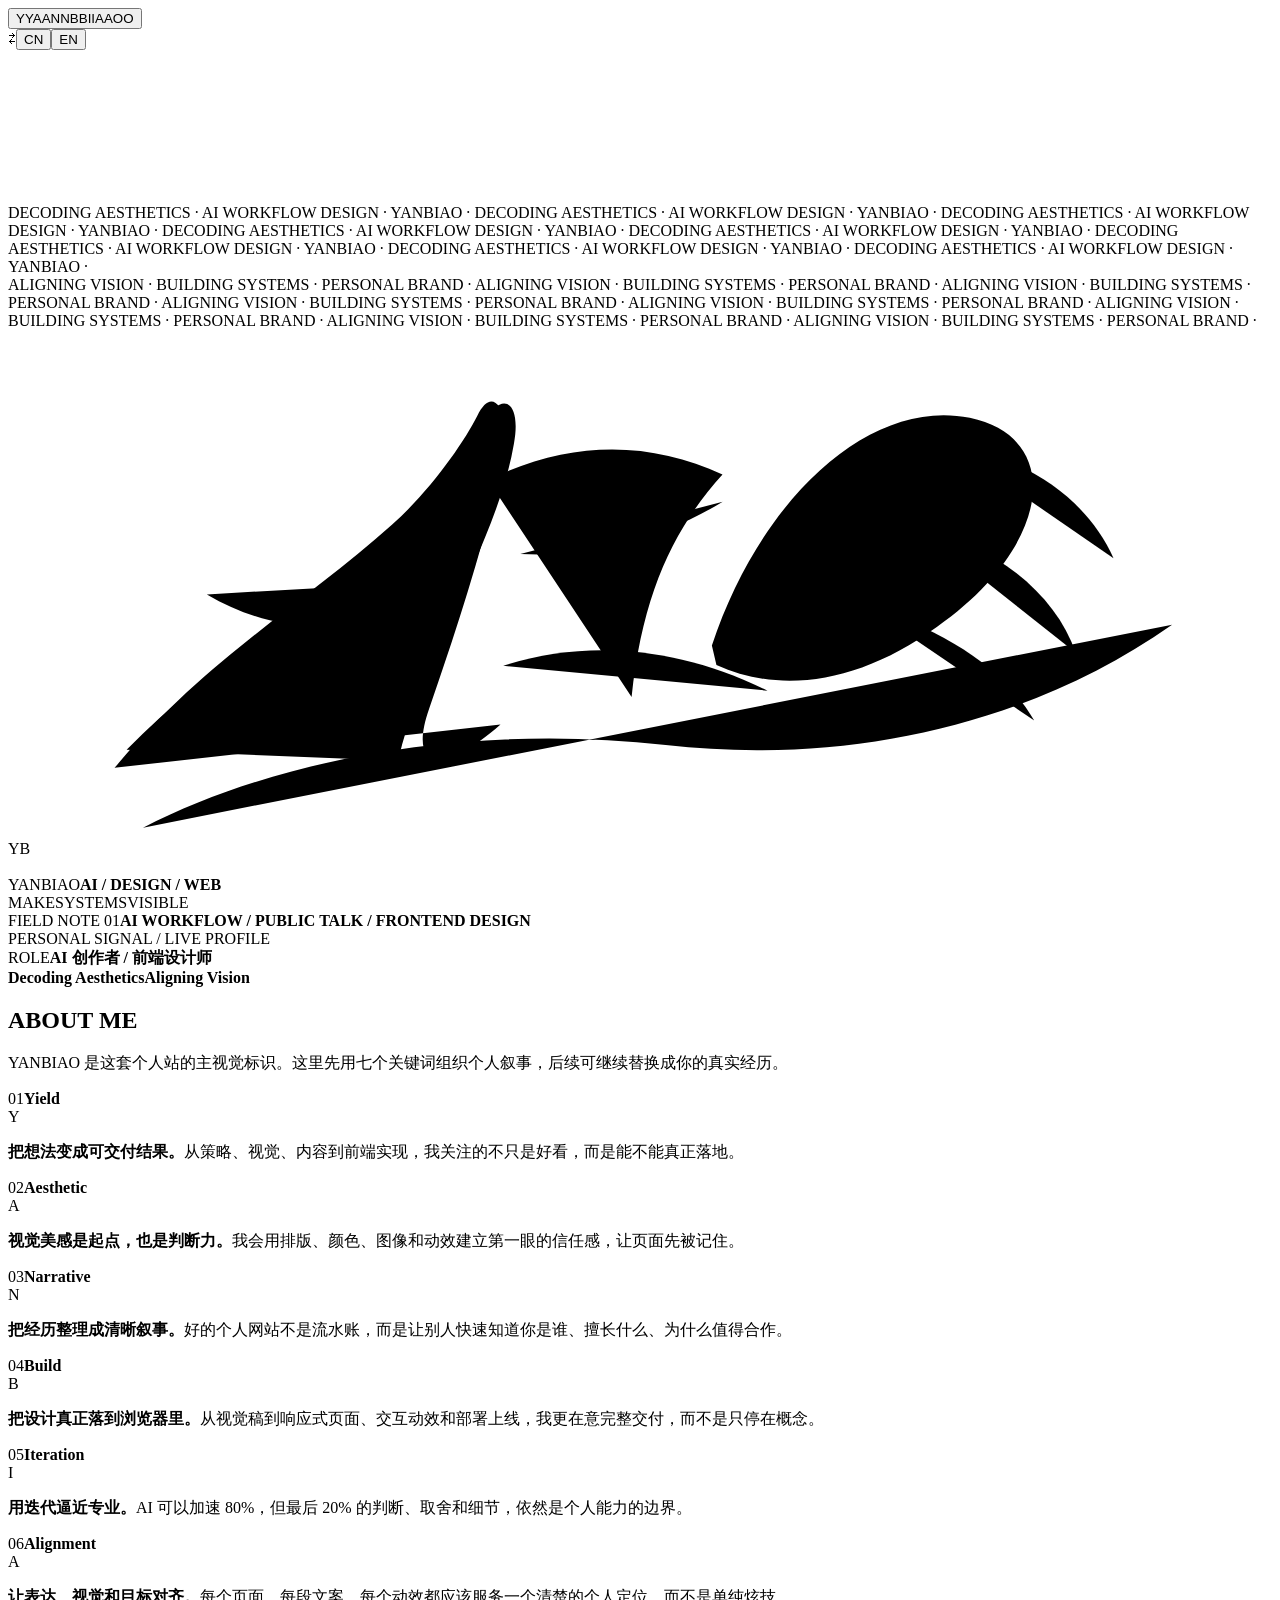
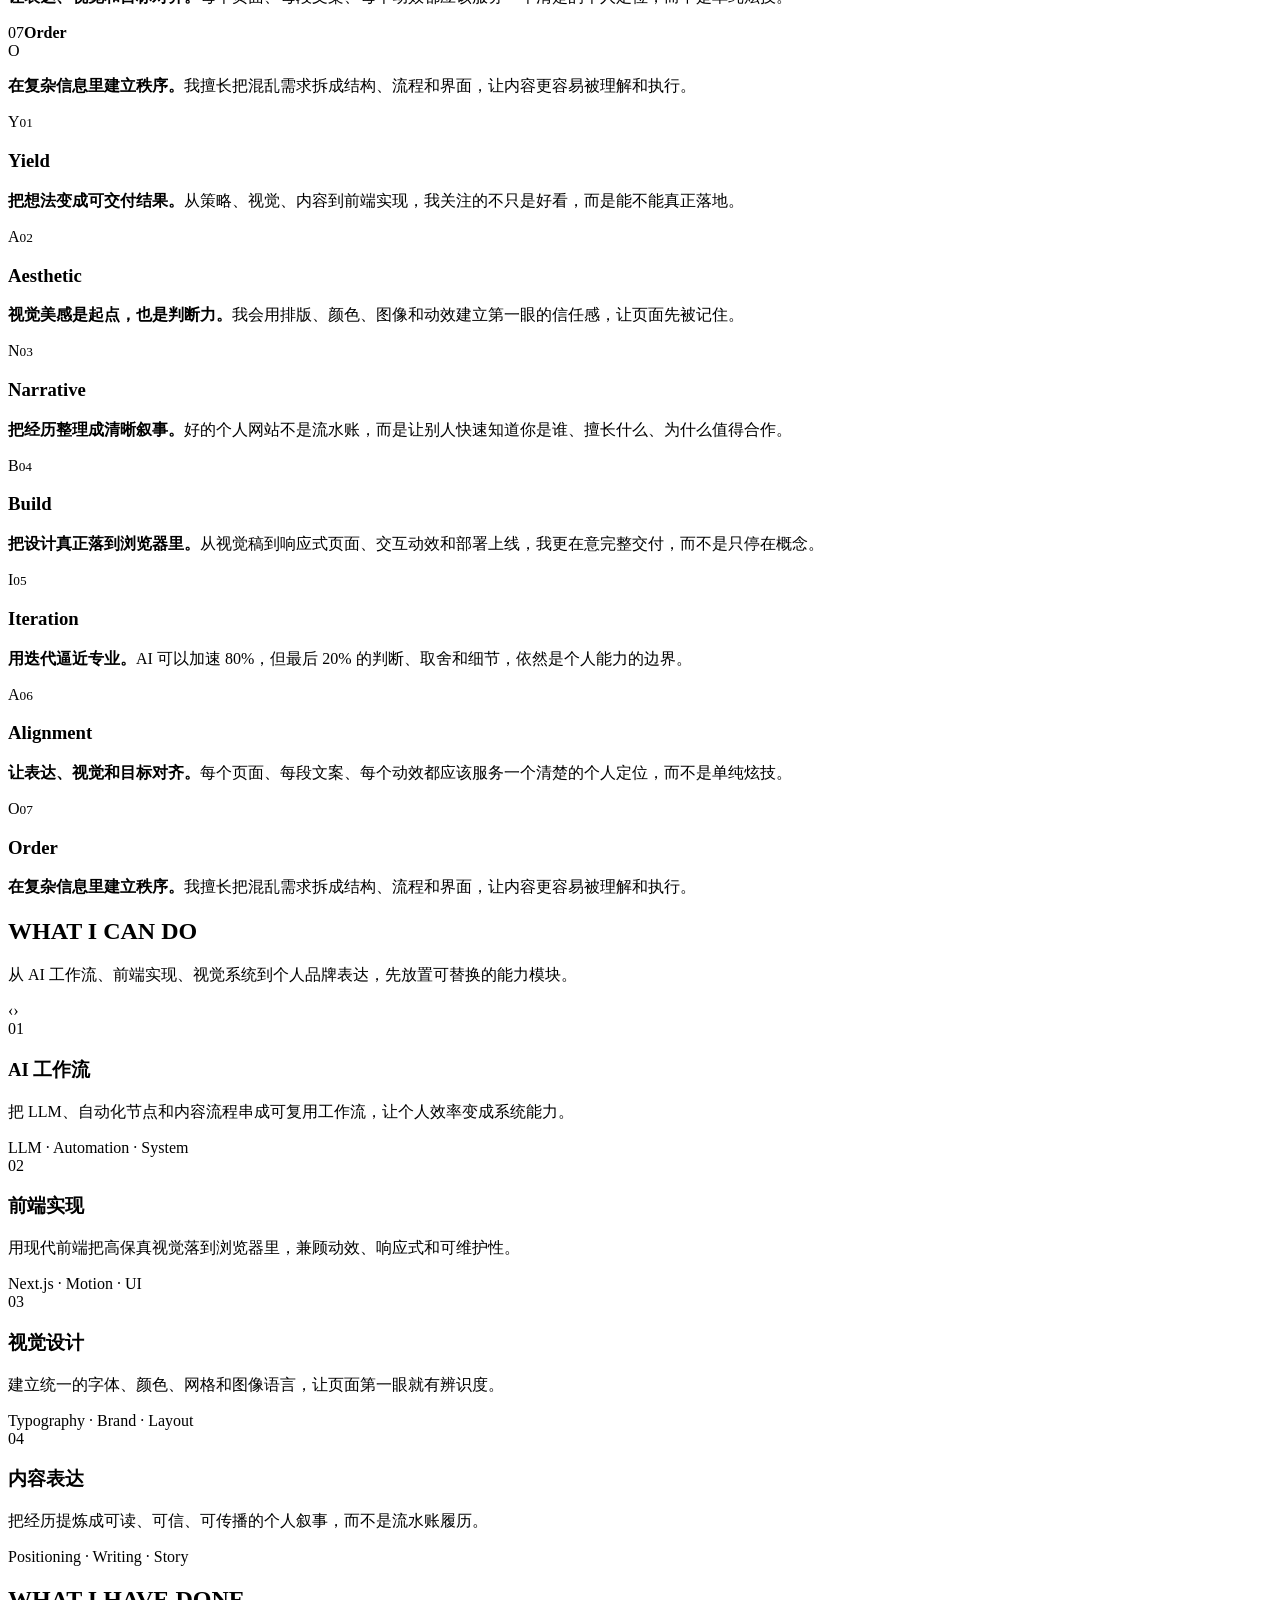
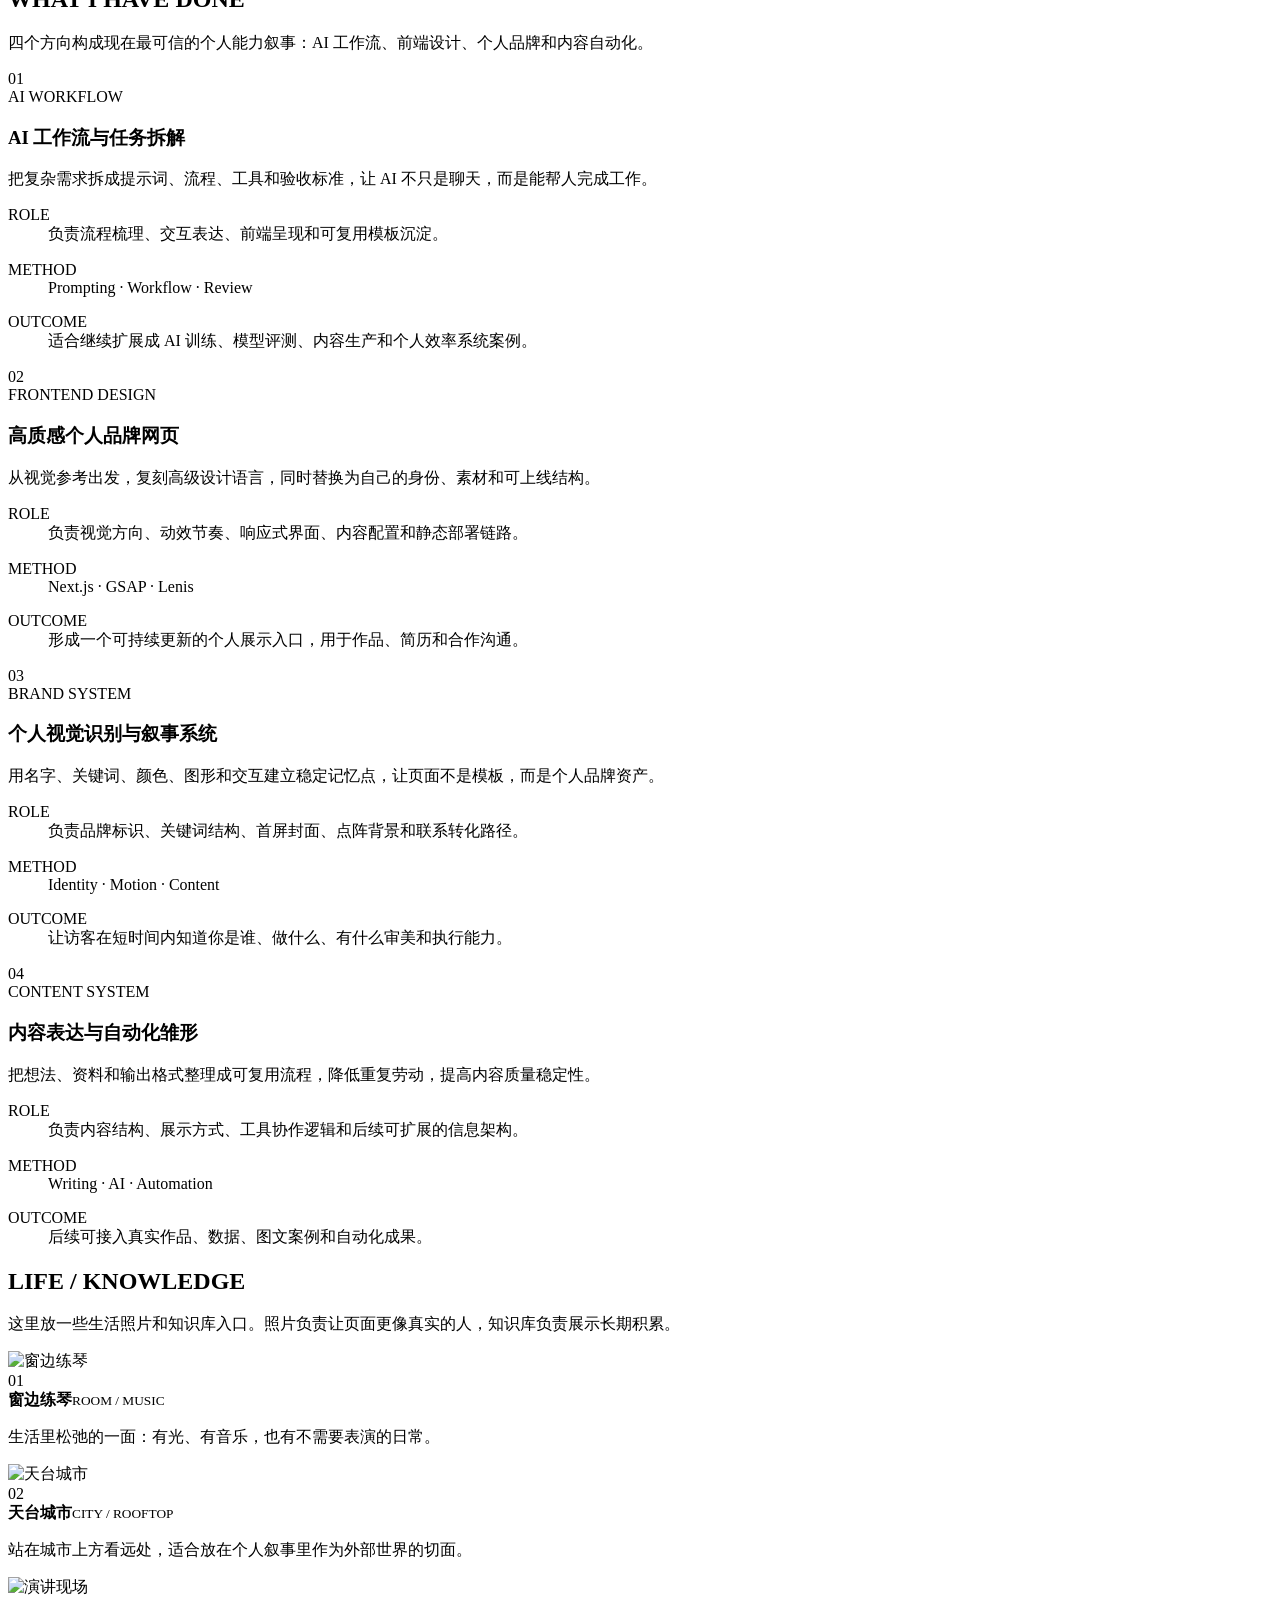
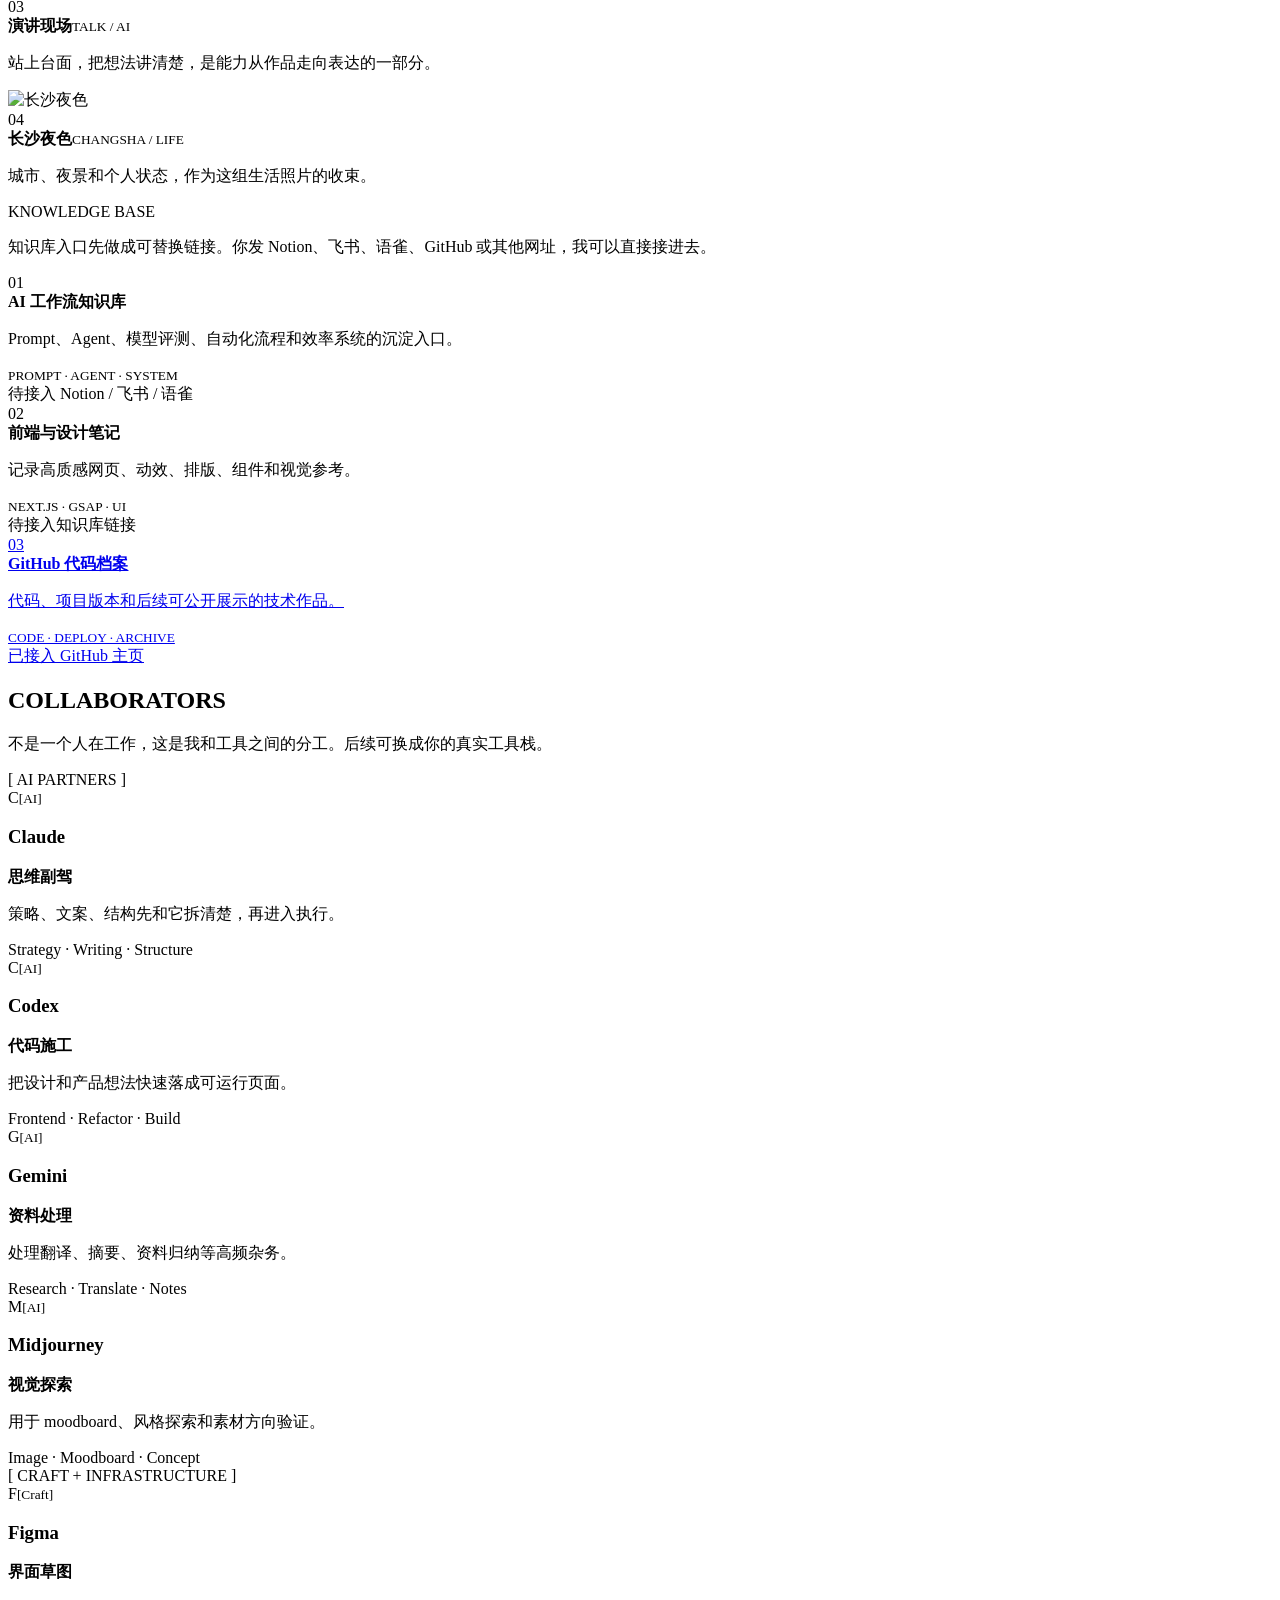
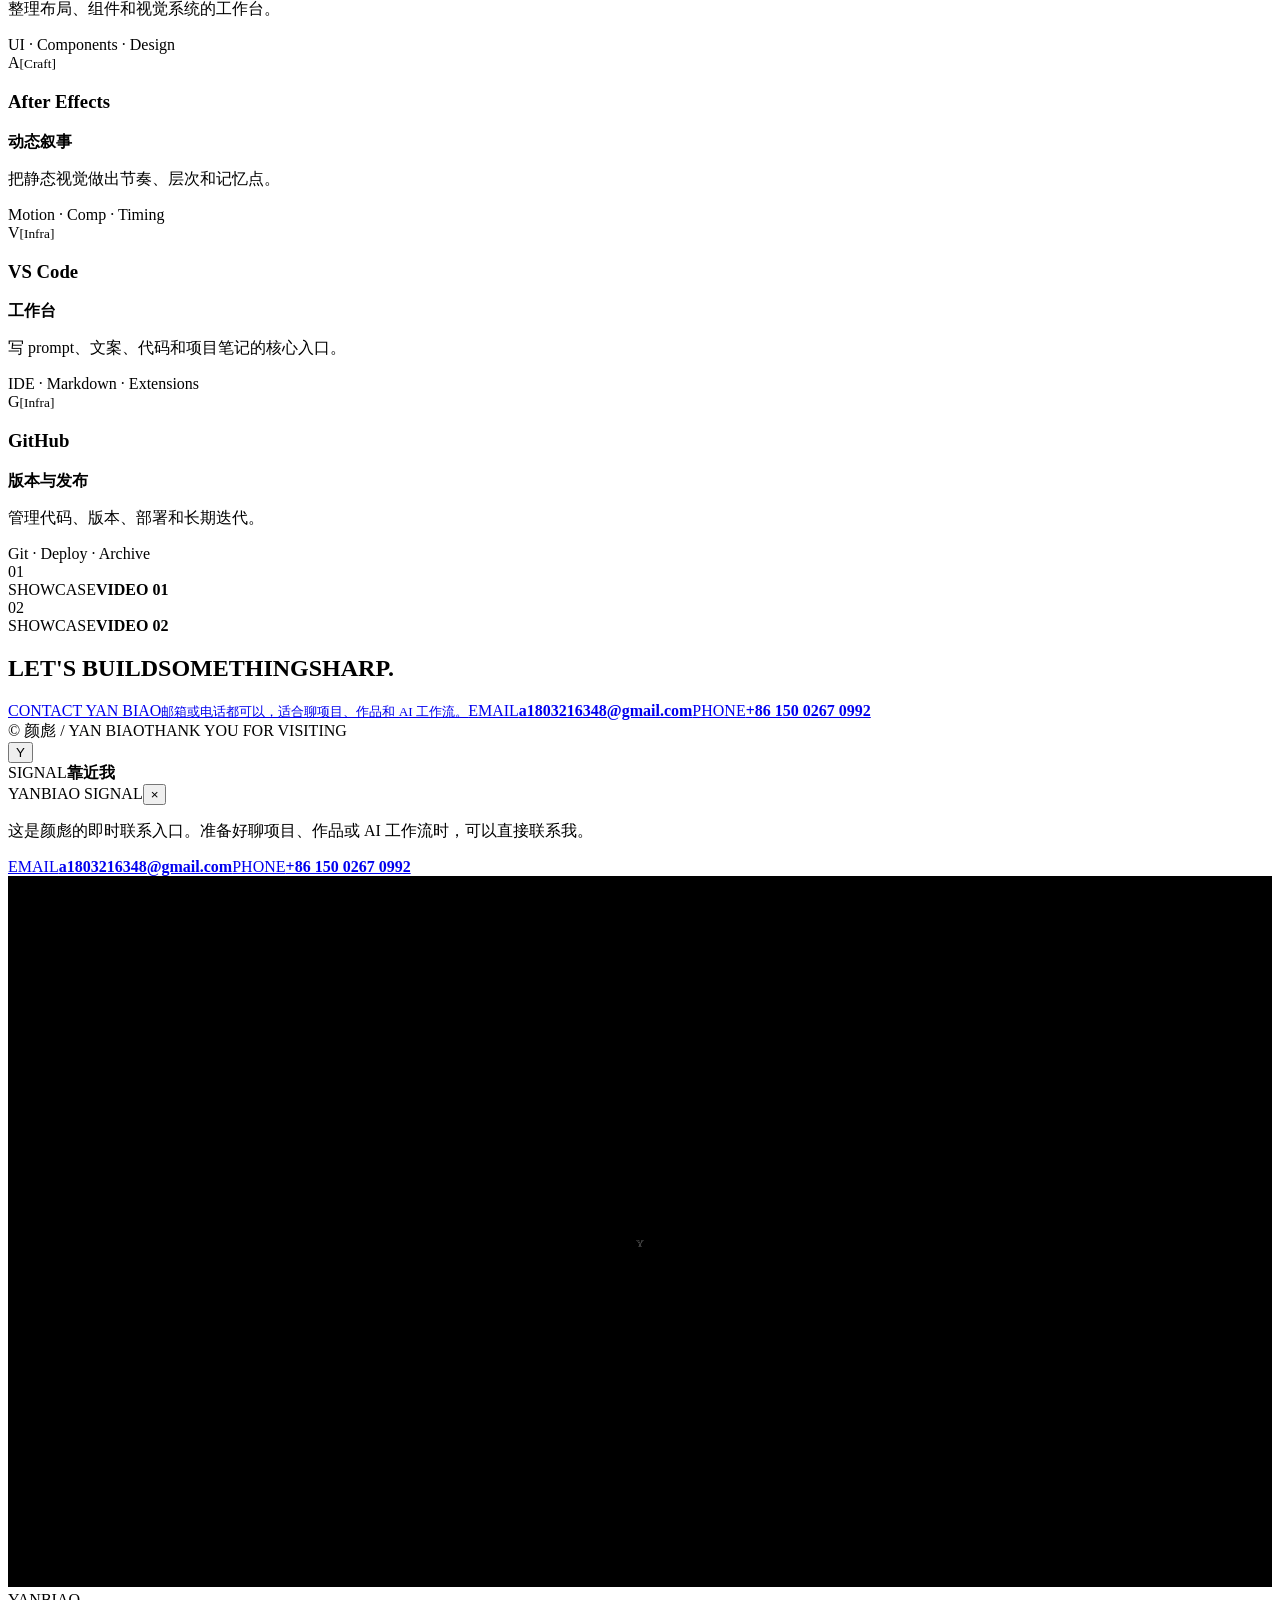
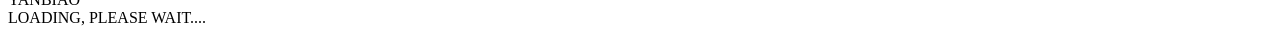
==== commit 9b6c70e4: "Deploy latest portfolio site" ====
--- a/index.html
+++ b/index.html
@@ -1 +1 @@
-<!DOCTYPE html><html lang="zh-CN"><head><meta charSet="utf-8"/><meta name="viewport" content="width=device-width, initial-scale=1"/><link rel="preload" as="image" href="/yanbiao-portfolio-site/images/hero-personal.jpg"/><link rel="stylesheet" href="/yanbiao-portfolio-site/_next/static/chunks/014t6iyhm~m4k.css" data-precedence="next"/><link rel="preload" as="script" fetchPriority="low" href="/yanbiao-portfolio-site/_next/static/chunks/0ht900cau6_ur.js"/><script src="/yanbiao-portfolio-site/_next/static/chunks/0-ki8924wj_vk.js" async=""></script><script src="/yanbiao-portfolio-site/_next/static/chunks/0n~dq4kpx9xxx.js" async=""></script><script src="/yanbiao-portfolio-site/_next/static/chunks/turbopack-10pkbo.4ha7.o.js" async=""></script><script src="/yanbiao-portfolio-site/_next/static/chunks/0dbhjjzl8qfwv.js" async=""></script><script src="/yanbiao-portfolio-site/_next/static/chunks/13p6xisnddj0y.js" async=""></script><title>YOURID // CONCEPT</title><meta name="description" content="A cinematic personal portfolio inspired by ALARIC-style interaction design"/><script src="/yanbiao-portfolio-site/_next/static/chunks/03~yq9q893hmn.js" noModule=""></script></head><body><div hidden=""><!--$--><!--/$--></div><header class="site-header "><button class="brand-logo magnetic" type="button" aria-label="Scroll to top"><span class="brand-logo__letter"><span class="brand-logo__plain">Y</span><span class="brand-logo__glyph" aria-hidden="true">Y</span></span><span class="brand-logo__letter"><span class="brand-logo__plain">O</span><span class="brand-logo__glyph" aria-hidden="true">O</span></span><span class="brand-logo__letter"><span class="brand-logo__plain">U</span><span class="brand-logo__glyph" aria-hidden="true">U</span></span><span class="brand-logo__letter"><span class="brand-logo__plain">R</span><span class="brand-logo__glyph" aria-hidden="true">R</span></span><span class="brand-logo__letter"><span class="brand-logo__plain">I</span><span class="brand-logo__glyph" aria-hidden="true">I</span></span><span class="brand-logo__letter"><span class="brand-logo__plain">D</span><span class="brand-logo__glyph" aria-hidden="true">D</span></span></button><div class="language-pill "><span class="language-pill__icon" aria-hidden="true">⇄</span><button type="button" class="language-pill__current">CN</button><span class="language-pill__extra"><button type="button">EN</button></span></div></header><main class="site-shell"><div class="atmosphere-layer" aria-hidden="true"><span class="atmosphere-layer__sweep"></span><span class="atmosphere-layer__grain"></span><span class="atmosphere-layer__edge atmosphere-layer__edge--left"></span><span class="atmosphere-layer__edge atmosphere-layer__edge--right"></span></div><div class="topographic-layer" aria-hidden="true"><canvas></canvas></div><div class="content-stack"><section class="hero" id="hero"><div class="hero__pin"><div class="hero__marquee" aria-hidden="true"><div class="hero__marquee-line hero__marquee-line--primary"><div class="marquee-track"><span>DECODING AESTHETICS · AI WORKFLOW DESIGN · YOURID · </span><span>DECODING AESTHETICS · AI WORKFLOW DESIGN · YOURID · </span><span>DECODING AESTHETICS · AI WORKFLOW DESIGN · YOURID · </span><span>DECODING AESTHETICS · AI WORKFLOW DESIGN · YOURID · </span><span>DECODING AESTHETICS · AI WORKFLOW DESIGN · YOURID · </span><span>DECODING AESTHETICS · AI WORKFLOW DESIGN · YOURID · </span><span>DECODING AESTHETICS · AI WORKFLOW DESIGN · YOURID · </span><span>DECODING AESTHETICS · AI WORKFLOW DESIGN · YOURID · </span></div></div><div class="hero__marquee-line hero__marquee-line--secondary"><div class="marquee-track marquee-track--reverse"><span>ALIGNING VISION · BUILDING SYSTEMS · PERSONAL BRAND · </span><span>ALIGNING VISION · BUILDING SYSTEMS · PERSONAL BRAND · </span><span>ALIGNING VISION · BUILDING SYSTEMS · PERSONAL BRAND · </span><span>ALIGNING VISION · BUILDING SYSTEMS · PERSONAL BRAND · </span><span>ALIGNING VISION · BUILDING SYSTEMS · PERSONAL BRAND · </span><span>ALIGNING VISION · BUILDING SYSTEMS · PERSONAL BRAND · </span><span>ALIGNING VISION · BUILDING SYSTEMS · PERSONAL BRAND · </span><span>ALIGNING VISION · BUILDING SYSTEMS · PERSONAL BRAND · </span></div></div></div><div class="hero__signature" aria-hidden="true"><svg viewBox="0 0 1920 1080"><g transform="translate(150 92) scale(0.78)"><path class="hero__signature-path" d="M72 742 C 226 606, 392 494, 574 386 C 782 262, 978 170, 1156 116 C 1328 64, 1496 82, 1592 154 C 1672 214, 1696 320, 1636 442 C 1574 568, 1434 724, 1246 898 C 1188 952, 1166 998, 1184 1020 C 1208 1048, 1278 1000, 1388 846 C 1462 742, 1532 672, 1570 694 C 1604 714, 1566 812, 1602 850 C 1642 892, 1760 770, 1940 714"></path><path class="hero__signature-path" d="M476 904 C 520 790, 568 682, 628 556 C 710 384, 824 160, 980 4 C 908 170, 830 320, 748 486 C 680 626, 610 778, 552 934"></path><path class="hero__signature-path" d="M390 742 C 448 630, 506 574, 530 600 C 558 630, 490 768, 530 790 C 570 812, 646 700, 694 612 C 720 566, 742 600, 724 752 C 782 646, 840 574, 866 604 C 894 636, 822 764, 864 784 C 902 802, 968 710, 1012 642 C 1042 596, 1072 594, 1060 680 C 1050 754, 1092 776, 1158 724 C 1210 682, 1252 650, 1306 624"></path></g></svg></div><div class="hero__media"><div class="hero__media-clip"><div class="hero__video-placeholder " aria-label="Hero video layer"><video class="hero__video" muted="" loop="" playsInline="" preload="auto" poster="/yanbiao-portfolio-site/images/hero-personal.jpg"><source src="/yanbiao-portfolio-site/videos/hero-loop-mobile.mp4" type="video/mp4" media="(max-width: 768px)"/><source src="/yanbiao-portfolio-site/videos/hero-loop.mp4" type="video/mp4"/></video><div class="hero__depth-layer hero__depth-layer--base"></div><div class="hero__portrait-stage" aria-hidden="true"><div class="hero__backmark" aria-hidden="true">ID</div><img class="hero__portrait hero__portrait--photo" src="/yanbiao-portfolio-site/images/hero-personal.jpg" alt="" draggable="false"/></div><div class="hero__depth-layer hero__depth-layer--figure"></div><div class="hero__depth-layer hero__depth-layer--light"></div><div class="hero__video-ribbons"></div><div class="hero__video-grid"></div><div class="hero__video-noise"></div><div class="hero__video-vignette"></div><span>PLACEHOLDER / HERO LOOP</span></div><div class="hero__veil"></div><div class="hero__corner-copy"><div class="hero__role"><span>ROLE</span><strong>AI 创作者 / 前端设计师</strong></div><div class="hero__corner-lines"><i></i><strong>Decoding Aesthetics</strong><strong>Aligning Vision</strong></div></div></div></div></div></section><section id="about-me" class="section about-section"><div class="section__full"><div class="about"><div class="section-heading" data-reveal="true"><h2>ABOUT ME</h2><p>YOURID 的六个字母，是关于我的六个关键词。这里先用占位文案，后续替换为你的真实资料。</p></div><div class="about__desktop" data-reveal="true"><article class="about-letter "><div class="about-letter__meta"><span>01</span><strong>Yield</strong></div><div class="about-letter__glyph">Y</div><p><strong>把想法变成可交付结果。</strong><span>从策略、视觉、内容到前端实现，我关注的不只是好看，而是能不能真正落地。</span></p></article><article class="about-letter about-letter--reverse"><div class="about-letter__meta"><span>02</span><strong>Order</strong></div><div class="about-letter__glyph">O</div><p><strong>在复杂信息里建立秩序。</strong><span>我擅长把混乱需求拆成结构、流程和界面，让团队更快达成共识。</span></p></article><article class="about-letter "><div class="about-letter__meta"><span>03</span><strong>Utility</strong></div><div class="about-letter__glyph">U</div><p><strong>美感必须服务使用。</strong><span>好的个人网站不是装饰品，而是帮别人快速理解你、信任你、联系你。</span></p></article><article class="about-letter about-letter--reverse"><div class="about-letter__meta"><span>04</span><strong>Resonance</strong></div><div class="about-letter__glyph">R</div><p><strong>让作品被感受到。</strong><span>排版、节奏、动效、素材共同决定第一眼的质感，这是我会持续打磨的部分。</span></p></article><article class="about-letter "><div class="about-letter__meta"><span>05</span><strong>Iteration</strong></div><div class="about-letter__glyph">I</div><p><strong>用迭代逼近专业。</strong><span>AI 可以加速 80%，但最后 20% 的判断、取舍和细节，依然是个人能力的边界。</span></p></article><article class="about-letter about-letter--reverse"><div class="about-letter__meta"><span>06</span><strong>Direction</strong></div><div class="about-letter__glyph">D</div><p><strong>把方向感放在第一位。</strong><span>每个页面、每段文案、每个动效都应该指向一个清晰的个人品牌定位。</span></p></article></div><div class="about__mobile" data-reveal="true"><article class="mobile-card"><div class="mobile-card__head"><span>Y</span><small>01</small></div><h3>Yield</h3><p><strong>把想法变成可交付结果。</strong>从策略、视觉、内容到前端实现，我关注的不只是好看，而是能不能真正落地。</p></article><article class="mobile-card"><div class="mobile-card__head"><span>O</span><small>02</small></div><h3>Order</h3><p><strong>在复杂信息里建立秩序。</strong>我擅长把混乱需求拆成结构、流程和界面，让团队更快达成共识。</p></article><article class="mobile-card"><div class="mobile-card__head"><span>U</span><small>03</small></div><h3>Utility</h3><p><strong>美感必须服务使用。</strong>好的个人网站不是装饰品，而是帮别人快速理解你、信任你、联系你。</p></article><article class="mobile-card"><div class="mobile-card__head"><span>R</span><small>04</small></div><h3>Resonance</h3><p><strong>让作品被感受到。</strong>排版、节奏、动效、素材共同决定第一眼的质感，这是我会持续打磨的部分。</p></article><article class="mobile-card"><div class="mobile-card__head"><span>I</span><small>05</small></div><h3>Iteration</h3><p><strong>用迭代逼近专业。</strong>AI 可以加速 80%，但最后 20% 的判断、取舍和细节，依然是个人能力的边界。</p></article><article class="mobile-card"><div class="mobile-card__head"><span>D</span><small>06</small></div><h3>Direction</h3><p><strong>把方向感放在第一位。</strong>每个页面、每段文案、每个动效都应该指向一个清晰的个人品牌定位。</p></article></div></div></div></section><section id="capabilities" class="section capabilities-section"><div class="section__inner"><div class="capabilities"><div class="section-heading section-heading--left"><h2>WHAT I CAN DO</h2><p>从 AI 工作流、前端实现、视觉系统到个人品牌表达，先放置可替换的能力模块。</p></div><div class="capabilities__nav" aria-hidden="true"><span>‹</span><span>›</span></div><div class="capabilities__grid"><article class="capability-card"><span class="capability-card__index">01</span><h3>AI 工作流</h3><p>把 LLM、自动化节点和内容流程串成可复用工作流，让个人效率变成系统能力。</p><div>LLM · Automation · System</div></article><article class="capability-card"><span class="capability-card__index">02</span><h3>前端实现</h3><p>用现代前端把高保真视觉落到浏览器里，兼顾动效、响应式和可维护性。</p><div>Next.js · Motion · UI</div></article><article class="capability-card"><span class="capability-card__index">03</span><h3>视觉设计</h3><p>建立统一的字体、颜色、网格和图像语言，让页面第一眼就有辨识度。</p><div>Typography · Brand · Layout</div></article><article class="capability-card"><span class="capability-card__index">04</span><h3>内容表达</h3><p>把经历提炼成可读、可信、可传播的个人叙事，而不是流水账履历。</p><div>Positioning · Writing · Story</div></article></div></div></div></section><section id="projects" class="section projects-section"><div class="section__inner"><div class="projects"><div class="section-heading section-heading--left"><h2>WHAT I HAVE DONE</h2><p>七个维度构成个人能力叙事。这里先用占位案例，后续替换成你的真实项目。</p></div><div class="projects__list"><article class="project-row"><div class="project-row__index">01</div><div class="project-row__content"><span>AI · Agent Architecture</span><h3>端到端 AI Agent 工作流</h3><p>占位：搭建多节点 Agent 系统，把需求拆解成稳定的 LLM、检索和工具调用链路。</p><small>Agent · RAG · Workflow</small></div></article><article class="project-row"><div class="project-row__index">02</div><div class="project-row__content"><span>Product · Evaluation</span><h3>模型评测体系搭建</h3><p>占位：定义评测标准、数据集和对比框架，让模型表现从感受变成可判断指标。</p><small>Rubric · Benchmark · Analysis</small></div></article><article class="project-row"><div class="project-row__index">03</div><div class="project-row__content"><span>Design · Frontend</span><h3>高质感个人品牌网站</h3><p>占位：把视觉概念转译成响应式网页，包含首屏、作品、能力、联系等完整闭环。</p><small>Next.js · GSAP · Responsive</small></div></article><article class="project-row"><div class="project-row__index">04</div><div class="project-row__content"><span>Content · System</span><h3>内容生产系统</h3><p>占位：用 AI 辅助选题、草稿、编辑和发布，把内容创作变成稳定流程。</p><small>Writing · AI · Publishing</small></div></article><article class="project-row"><div class="project-row__index">05</div><div class="project-row__content"><span>Brand · Visual</span><h3>品牌视觉系统</h3><p>占位：建立颜色、字体、图形和摄影风格，让多个触点保持统一识别。</p><small>Identity · Art Direction · System</small></div></article><article class="project-row"><div class="project-row__index">06</div><div class="project-row__content"><span>Ops · Automation</span><h3>业务自动化流程</h3><p>占位：把重复工作拆成表单、数据库、通知和自动执行节点，减少手动消耗。</p><small>No-code · API · Ops</small></div></article><article class="project-row"><div class="project-row__index">07</div><div class="project-row__content"><span>Growth · Personal</span><h3>从 0 到 1 的个人展示闭环</h3><p>占位：从定位、内容、视觉到上线，建立一个能持续更新的个人品牌阵地。</p><small>Positioning · Launch · Growth</small></div></article></div></div></div></section><section id="collaborators" class="section collaborators-section"><div class="section__inner"><div class="collaborators"><div class="section-heading section-heading--left"><h2>COLLABORATORS</h2><p>不是一个人在工作，这是我和工具之间的分工。后续可换成你的真实工具栈。</p></div><div class="collaborator-group"><div class="collaborator-group__title">[ <!-- -->AI PARTNERS<!-- --> ]</div><div class="collaborator-group__grid"><article class="collaborator-card"><div class="collaborator-card__top"><span class="collaborator-card__icon">C</span><small>[<!-- -->AI<!-- -->]</small></div><h3>Claude</h3><strong>思维副驾</strong><p>策略、文案、结构先和它拆清楚，再进入执行。</p><div>Strategy · Writing · Structure</div></article><article class="collaborator-card"><div class="collaborator-card__top"><span class="collaborator-card__icon">C</span><small>[<!-- -->AI<!-- -->]</small></div><h3>Codex</h3><strong>代码施工</strong><p>把设计和产品想法快速落成可运行页面。</p><div>Frontend · Refactor · Build</div></article><article class="collaborator-card"><div class="collaborator-card__top"><span class="collaborator-card__icon">G</span><small>[<!-- -->AI<!-- -->]</small></div><h3>Gemini</h3><strong>资料处理</strong><p>处理翻译、摘要、资料归纳等高频杂务。</p><div>Research · Translate · Notes</div></article><article class="collaborator-card"><div class="collaborator-card__top"><span class="collaborator-card__icon">M</span><small>[<!-- -->AI<!-- -->]</small></div><h3>Midjourney</h3><strong>视觉探索</strong><p>用于 moodboard、风格探索和素材方向验证。</p><div>Image · Moodboard · Concept</div></article></div></div><div class="collaborator-group"><div class="collaborator-group__title">[ <!-- -->CRAFT + INFRASTRUCTURE<!-- --> ]</div><div class="collaborator-group__grid"><article class="collaborator-card"><div class="collaborator-card__top"><span class="collaborator-card__icon">F</span><small>[<!-- -->Craft<!-- -->]</small></div><h3>Figma</h3><strong>界面草图</strong><p>整理布局、组件和视觉系统的工作台。</p><div>UI · Components · Design</div></article><article class="collaborator-card"><div class="collaborator-card__top"><span class="collaborator-card__icon">A</span><small>[<!-- -->Craft<!-- -->]</small></div><h3>After Effects</h3><strong>动态叙事</strong><p>把静态视觉做出节奏、层次和记忆点。</p><div>Motion · Comp · Timing</div></article><article class="collaborator-card"><div class="collaborator-card__top"><span class="collaborator-card__icon">V</span><small>[<!-- -->Infra<!-- -->]</small></div><h3>VS Code</h3><strong>工作台</strong><p>写 prompt、文案、代码和项目笔记的核心入口。</p><div>IDE · Markdown · Extensions</div></article><article class="collaborator-card"><div class="collaborator-card__top"><span class="collaborator-card__icon">G</span><small>[<!-- -->Infra<!-- -->]</small></div><h3>GitHub</h3><strong>版本与发布</strong><p>管理代码、版本、部署和长期迭代。</p><div>Git · Deploy · Archive</div></article></div></div></div></div></section><section id="contact" class="section contact-section"><div class="section__inner"><div class="contact"><div class="contact__videos"><div class="contact-video contact-video--1" style="--reveal:0.000"><div class="contact-video__motion"></div><div class="contact-video__glow" aria-hidden="true"></div><div class="contact-video__index" aria-hidden="true">0<!-- -->1</div><div class="contact-video__label"><span>SHOWCASE</span><strong>VIDEO 0<!-- -->1</strong></div></div><div class="contact-video contact-video--2" style="--reveal:0.000"><div class="contact-video__motion"></div><div class="contact-video__glow" aria-hidden="true"></div><div class="contact-video__index" aria-hidden="true">0<!-- -->2</div><div class="contact-video__label"><span>SHOWCASE</span><strong>VIDEO 0<!-- -->2</strong></div></div></div><div class="contact__content"><h2><span>LET&#x27;S BUILD</span><span>SOMETHING</span><span>SHARP.</span></h2><div class="contact__links"><a class="contact-row" href="mailto:hello@example.com" data-magnetic="true"><span>EMAIL</span><strong>hello@example.com</strong></a><button class="contact-row" type="button" data-magnetic="true"><span>PHONE</span><strong>+86 000 0000 0000</strong></button><button class="contact-row" type="button" data-magnetic="true"><span>WECHAT</span><strong>YOUR-WECHAT-ID</strong></button><button class="contact-row" type="button" data-magnetic="true"><span>WECHAT QR</span><strong>点击获取</strong></button><a class="contact-row" href="https://t.me/your_handle" data-magnetic="true"><span>TELEGRAM</span><strong>@your_handle</strong></a><a class="contact-row" href="https://wa.me/8600000000000" data-magnetic="true"><span>WHATSAPP</span><strong>+86 000 0000 0000</strong></a></div></div><div class="contact__footer"><span>© <!-- -->YOUR NAME</span><span>THANK YOU FOR VISITING</span></div></div></div></section></div></main><div class="loading-mask " aria-hidden="true"><div class="loading-mask__surface"></div><svg class="loading-mask__a-stage" viewBox="0 0 1920 1080" preserveAspectRatio="none"><defs><mask id="loading-mask-letter-cutout"><rect width="1920" height="1080" fill="white"></rect><text x="960" y="560" text-anchor="middle" dominant-baseline="middle" class="loading-mask__cutout-letter">Y</text></mask></defs><rect class="loading-mask__surface-cutout" width="1920" height="1080" mask="url(#loading-mask-letter-cutout)"></rect><text x="960" y="560" text-anchor="middle" dominant-baseline="middle" class="loading-mask__visible-letter">Y</text></svg><div class="loading-mask__logo-word"><div class="loading-mask__letters"><span class="loading-mask__letter loading-mask__letter--0">Y</span><span class="loading-mask__letter loading-mask__letter--1">O</span><span class="loading-mask__letter loading-mask__letter--2">U</span><span class="loading-mask__letter loading-mask__letter--3">R</span><span class="loading-mask__letter loading-mask__letter--4">I</span><span class="loading-mask__letter loading-mask__letter--5">D</span></div><span class="loading-mask__impact"></span><span class="loading-mask__flash"></span></div><div class="loading-mask__footer"><span>LOADING, PLEASE WAIT</span><span class="loading-mask__dots" aria-hidden="true"><span>.</span><span>.</span><span>.</span><span>.</span></span></div></div><!--$--><!--/$--><script src="/yanbiao-portfolio-site/_next/static/chunks/0ht900cau6_ur.js" id="_R_" async=""></script><script>(self.__next_f=self.__next_f||[]).push([0])</script><script>self.__next_f.push([1,"1:\"$Sreact.fragment\"\n2:I[39756,[\"/yanbiao-portfolio-site/_next/static/chunks/0dbhjjzl8qfwv.js\"],\"default\"]\n3:I[37457,[\"/yanbiao-portfolio-site/_next/static/chunks/0dbhjjzl8qfwv.js\"],\"default\"]\n4:I[84617,[\"/yanbiao-portfolio-site/_next/static/chunks/0dbhjjzl8qfwv.js\",\"/yanbiao-portfolio-site/_next/static/chunks/13p6xisnddj0y.js\"],\"LanguageProvider\"]\n5:I[12693,[\"/yanbiao-portfolio-site/_next/static/chunks/0dbhjjzl8qfwv.js\",\"/yanbiao-portfolio-site/_next/static/chunks/13p6xisnddj0y.js\"],\"SmoothScrollProvider\"]\n6:I[41237,[\"/yanbiao-portfolio-site/_next/static/chunks/0dbhjjzl8qfwv.js\",\"/yanbiao-portfolio-site/_next/static/chunks/13p6xisnddj0y.js\"],\"LoadingMask\"]\n7:I[70119,[\"/yanbiao-portfolio-site/_next/static/chunks/0dbhjjzl8qfwv.js\",\"/yanbiao-portfolio-site/_next/static/chunks/13p6xisnddj0y.js\"],\"Header\"]\n8:I[73242,[\"/yanbiao-portfolio-site/_next/static/chunks/0dbhjjzl8qfwv.js\",\"/yanbiao-portfolio-site/_next/static/chunks/13p6xisnddj0y.js\"],\"TopographicCanvas\"]\n9:I[92349,[\"/yanbiao-portfolio-site/_next/static/chunks/0dbhjjzl8qfwv.js\",\"/yanbiao-portfolio-site/_next/static/chunks/13p6xisnddj0y.js\"],\"Hero\"]\na:I[79356,[\"/yanbiao-portfolio-site/_next/static/chunks/0dbhjjzl8qfwv.js\",\"/yanbiao-portfolio-site/_next/static/chunks/13p6xisnddj0y.js\"],\"About\"]\nb:I[30613,[\"/yanbiao-portfolio-site/_next/static/chunks/0dbhjjzl8qfwv.js\",\"/yanbiao-portfolio-site/_next/static/chunks/13p6xisnddj0y.js\"],\"Capabilities\"]\nc:I[44413,[\"/yanbiao-portfolio-site/_next/static/chunks/0dbhjjzl8qfwv.js\",\"/yanbiao-portfolio-site/_next/static/chunks/13p6xisnddj0y.js\"],\"Projects\"]\nd:I[68986,[\"/yanbiao-portfolio-site/_next/static/chunks/0dbhjjzl8qfwv.js\",\"/yanbiao-portfolio-site/_next/static/chunks/13p6xisnddj0y.js\"],\"Collaborators\"]\ne:I[63971,[\"/yanbiao-portfolio-site/_next/static/chunks/0dbhjjzl8qfwv.js\",\"/yanbiao-portfolio-site/_next/static/chunks/13p6xisnddj0y.js\"],\"Contact\"]\nf:I[97367,[\"/yanbiao-portfolio-site/_next/static/chunks/0dbhjjzl8qfwv.js\"],\"OutletBoundary\"]\n10:\"$Sreact.suspense\"\n12:I[97367,[\"/yanbiao-portfolio-site/_next/static/chunks/0dbhjjzl8qfwv.js\"],\"ViewportBoundary\"]\n14:I[97367,[\"/yanbiao-portfolio-site/_next/static/chunks/0dbhjjzl8qfwv.js\"],\"MetadataBoundary\"]\n16:I[68027,[\"/yanbiao-portfolio-site/_next/static/chunks/0dbhjjzl8qfwv.js\"],\"default\",1]\n:HL[\"/yanbiao-portfolio-site/_next/static/chunks/014t6iyhm~m4k.css\",\"style\"]\n"])</script><script>self.__next_f.push([1,"0:{\"P\":null,\"c\":[\"\",\"\"],\"q\":\"\",\"i\":false,\"f\":[[[\"\",{\"children\":[\"__PAGE__\",{}]},\"$undefined\",\"$undefined\",16],[[\"$\",\"$1\",\"c\",{\"children\":[[[\"$\",\"link\",\"0\",{\"rel\":\"stylesheet\",\"href\":\"/yanbiao-portfolio-site/_next/static/chunks/014t6iyhm~m4k.css\",\"precedence\":\"next\",\"crossOrigin\":\"$undefined\",\"nonce\":\"$undefined\"}],[\"$\",\"script\",\"script-0\",{\"src\":\"/yanbiao-portfolio-site/_next/static/chunks/0dbhjjzl8qfwv.js\",\"async\":true,\"nonce\":\"$undefined\"}]],[\"$\",\"html\",null,{\"lang\":\"zh-CN\",\"children\":[\"$\",\"body\",null,{\"children\":[\"$\",\"$L2\",null,{\"parallelRouterKey\":\"children\",\"error\":\"$undefined\",\"errorStyles\":\"$undefined\",\"errorScripts\":\"$undefined\",\"template\":[\"$\",\"$L3\",null,{}],\"templateStyles\":\"$undefined\",\"templateScripts\":\"$undefined\",\"notFound\":[[[\"$\",\"title\",null,{\"children\":\"404: This page could not be found.\"}],[\"$\",\"div\",null,{\"style\":{\"fontFamily\":\"system-ui,\\\"Segoe UI\\\",Roboto,Helvetica,Arial,sans-serif,\\\"Apple Color Emoji\\\",\\\"Segoe UI Emoji\\\"\",\"height\":\"100vh\",\"textAlign\":\"center\",\"display\":\"flex\",\"flexDirection\":\"column\",\"alignItems\":\"center\",\"justifyContent\":\"center\"},\"children\":[\"$\",\"div\",null,{\"children\":[[\"$\",\"style\",null,{\"dangerouslySetInnerHTML\":{\"__html\":\"body{color:#000;background:#fff;margin:0}.next-error-h1{border-right:1px solid rgba(0,0,0,.3)}@media (prefers-color-scheme:dark){body{color:#fff;background:#000}.next-error-h1{border-right:1px solid rgba(255,255,255,.3)}}\"}}],[\"$\",\"h1\",null,{\"className\":\"next-error-h1\",\"style\":{\"display\":\"inline-block\",\"margin\":\"0 20px 0 0\",\"padding\":\"0 23px 0 0\",\"fontSize\":24,\"fontWeight\":500,\"verticalAlign\":\"top\",\"lineHeight\":\"49px\"},\"children\":404}],[\"$\",\"div\",null,{\"style\":{\"display\":\"inline-block\"},\"children\":[\"$\",\"h2\",null,{\"style\":{\"fontSize\":14,\"fontWeight\":400,\"lineHeight\":\"49px\",\"margin\":0},\"children\":\"This page could not be found.\"}]}]]}]}]],[]],\"forbidden\":\"$undefined\",\"unauthorized\":\"$undefined\"}]}]}]]}],{\"children\":[[\"$\",\"$1\",\"c\",{\"children\":[[\"$\",\"$L4\",null,{\"children\":[\"$\",\"$L5\",null,{\"children\":[\"$\",\"$L6\",null,{\"children\":[[\"$\",\"$L7\",null,{}],[\"$\",\"main\",null,{\"className\":\"site-shell\",\"children\":[[\"$\",\"div\",null,{\"className\":\"atmosphere-layer\",\"aria-hidden\":\"true\",\"children\":[[\"$\",\"span\",null,{\"className\":\"atmosphere-layer__sweep\"}],[\"$\",\"span\",null,{\"className\":\"atmosphere-layer__grain\"}],[\"$\",\"span\",null,{\"className\":\"atmosphere-layer__edge atmosphere-layer__edge--left\"}],[\"$\",\"span\",null,{\"className\":\"atmosphere-layer__edge atmosphere-layer__edge--right\"}]]}],[\"$\",\"$L8\",null,{}],[\"$\",\"div\",null,{\"className\":\"content-stack\",\"children\":[[\"$\",\"$L9\",null,{}],[\"$\",\"$La\",null,{}],[\"$\",\"$Lb\",null,{}],[\"$\",\"$Lc\",null,{}],[\"$\",\"$Ld\",null,{}],[\"$\",\"$Le\",null,{}]]}]]}]]}]}]}],[[\"$\",\"script\",\"script-0\",{\"src\":\"/yanbiao-portfolio-site/_next/static/chunks/13p6xisnddj0y.js\",\"async\":true,\"nonce\":\"$undefined\"}]],[\"$\",\"$Lf\",null,{\"children\":[\"$\",\"$10\",null,{\"name\":\"Next.MetadataOutlet\",\"children\":\"$@11\"}]}]]}],{},null,false,null]},null,false,null],[\"$\",\"$1\",\"h\",{\"children\":[null,[\"$\",\"$L12\",null,{\"children\":\"$L13\"}],[\"$\",\"div\",null,{\"hidden\":true,\"children\":[\"$\",\"$L14\",null,{\"children\":[\"$\",\"$10\",null,{\"name\":\"Next.Metadata\",\"children\":\"$L15\"}]}]}],null]}],false]],\"m\":\"$undefined\",\"G\":[\"$16\",[[\"$\",\"link\",\"0\",{\"rel\":\"stylesheet\",\"href\":\"/yanbiao-portfolio-site/_next/static/chunks/014t6iyhm~m4k.css\",\"precedence\":\"next\",\"crossOrigin\":\"$undefined\",\"nonce\":\"$undefined\"}]]],\"S\":true,\"h\":null,\"s\":\"$undefined\",\"l\":\"$undefined\",\"p\":\"$undefined\",\"d\":\"$undefined\",\"b\":\"STMkZA3EEBIZquR4Ax_Zc\"}\n"])</script><script>self.__next_f.push([1,"13:[[\"$\",\"meta\",\"0\",{\"charSet\":\"utf-8\"}],[\"$\",\"meta\",\"1\",{\"name\":\"viewport\",\"content\":\"width=device-width, initial-scale=1\"}]]\n"])</script><script>self.__next_f.push([1,"11:null\n15:[[\"$\",\"title\",\"0\",{\"children\":\"YOURID // CONCEPT\"}],[\"$\",\"meta\",\"1\",{\"name\":\"description\",\"content\":\"A cinematic personal portfolio inspired by ALARIC-style interaction design\"}]]\n"])</script></body></html>+<!DOCTYPE html><html lang="zh-CN"><head><meta charSet="utf-8"/><meta name="viewport" content="width=device-width, initial-scale=1"/><link rel="preload" as="image" href="/yanbiao-portfolio-site/images/life/talk-stage.jpg"/><link rel="stylesheet" href="/yanbiao-portfolio-site/_next/static/chunks/0nhp~xfhnf9v4.css" data-precedence="next"/><link rel="preload" as="script" fetchPriority="low" href="/yanbiao-portfolio-site/_next/static/chunks/0ht900cau6_ur.js"/><script src="/yanbiao-portfolio-site/_next/static/chunks/0-ki8924wj_vk.js" async=""></script><script src="/yanbiao-portfolio-site/_next/static/chunks/0n~dq4kpx9xxx.js" async=""></script><script src="/yanbiao-portfolio-site/_next/static/chunks/turbopack-10pkbo.4ha7.o.js" async=""></script><script src="/yanbiao-portfolio-site/_next/static/chunks/0dbhjjzl8qfwv.js" async=""></script><script src="/yanbiao-portfolio-site/_next/static/chunks/0-9q-2i_y.2s..js" async=""></script><title>颜彪 / YAN BIAO</title><meta name="description" content="颜彪的个人网站，聚焦 AI 工作流、前端设计和个人品牌表达。"/><script src="/yanbiao-portfolio-site/_next/static/chunks/03~yq9q893hmn.js" noModule=""></script></head><body><div hidden=""><!--$--><!--/$--></div><header class="site-header "><button class="brand-logo magnetic" type="button" aria-label="Scroll to top"><span class="brand-logo__letter"><span class="brand-logo__plain">Y</span><span class="brand-logo__glyph" aria-hidden="true">Y</span></span><span class="brand-logo__letter"><span class="brand-logo__plain">A</span><span class="brand-logo__glyph" aria-hidden="true">A</span></span><span class="brand-logo__letter"><span class="brand-logo__plain">N</span><span class="brand-logo__glyph" aria-hidden="true">N</span></span><span class="brand-logo__letter"><span class="brand-logo__plain">B</span><span class="brand-logo__glyph" aria-hidden="true">B</span></span><span class="brand-logo__letter"><span class="brand-logo__plain">I</span><span class="brand-logo__glyph" aria-hidden="true">I</span></span><span class="brand-logo__letter"><span class="brand-logo__plain">A</span><span class="brand-logo__glyph" aria-hidden="true">A</span></span><span class="brand-logo__letter"><span class="brand-logo__plain">O</span><span class="brand-logo__glyph" aria-hidden="true">O</span></span></button><div class="language-pill "><span class="language-pill__icon" aria-hidden="true">⇄</span><button type="button" class="language-pill__current">CN</button><span class="language-pill__extra"><button type="button">EN</button></span></div></header><main class="site-shell"><div class="atmosphere-layer" aria-hidden="true"><span class="atmosphere-layer__sweep"></span><span class="atmosphere-layer__grain"></span><span class="atmosphere-layer__edge atmosphere-layer__edge--left"></span><span class="atmosphere-layer__edge atmosphere-layer__edge--right"></span></div><div class="topographic-layer" aria-hidden="true"><canvas></canvas></div><div class="content-stack"><section class="hero" id="hero"><div class="hero__pin"><div class="hero__marquee" aria-hidden="true"><div class="hero__marquee-line hero__marquee-line--primary"><div class="marquee-track"><span>DECODING AESTHETICS · AI WORKFLOW DESIGN · YANBIAO · </span><span>DECODING AESTHETICS · AI WORKFLOW DESIGN · YANBIAO · </span><span>DECODING AESTHETICS · AI WORKFLOW DESIGN · YANBIAO · </span><span>DECODING AESTHETICS · AI WORKFLOW DESIGN · YANBIAO · </span><span>DECODING AESTHETICS · AI WORKFLOW DESIGN · YANBIAO · </span><span>DECODING AESTHETICS · AI WORKFLOW DESIGN · YANBIAO · </span><span>DECODING AESTHETICS · AI WORKFLOW DESIGN · YANBIAO · </span><span>DECODING AESTHETICS · AI WORKFLOW DESIGN · YANBIAO · </span></div></div><div class="hero__marquee-line hero__marquee-line--secondary"><div class="marquee-track marquee-track--reverse"><span>ALIGNING VISION · BUILDING SYSTEMS · PERSONAL BRAND · </span><span>ALIGNING VISION · BUILDING SYSTEMS · PERSONAL BRAND · </span><span>ALIGNING VISION · BUILDING SYSTEMS · PERSONAL BRAND · </span><span>ALIGNING VISION · BUILDING SYSTEMS · PERSONAL BRAND · </span><span>ALIGNING VISION · BUILDING SYSTEMS · PERSONAL BRAND · </span><span>ALIGNING VISION · BUILDING SYSTEMS · PERSONAL BRAND · </span><span>ALIGNING VISION · BUILDING SYSTEMS · PERSONAL BRAND · </span><span>ALIGNING VISION · BUILDING SYSTEMS · PERSONAL BRAND · </span></div></div></div><div class="hero__signature" aria-hidden="true"><svg viewBox="0 0 1400 560"><g class="hero__signature-name" transform="rotate(-8 700 286)"><path class="hero__signature-path hero__signature-path--ghost" d="M96 402 C 214 296, 324 254, 438 178 C 486 146, 530 98, 548 72 C 559 56, 568 54, 574 66 C 590 98, 520 250, 450 386 C 420 444, 446 466, 526 414"></path><path class="hero__signature-path hero__signature-path--main" d="M112 384 C 238 286, 354 260, 474 160 C 522 120, 552 76, 568 66 C 586 54, 596 72, 584 108 C 552 210, 456 316, 408 438"></path><path class="hero__signature-path hero__signature-path--cut" d="M224 226 C 300 286, 392 300, 512 250"></path><path class="hero__signature-path hero__signature-path--thin" d="M550 144 C 646 112, 734 126, 808 174 C 746 226, 702 292, 674 404"></path><path class="hero__signature-path hero__signature-path--thin" d="M574 230 C 646 244, 724 238, 804 204"></path><path class="hero__signature-path hero__signature-path--cut" d="M538 350 C 630 334, 730 354, 824 418"></path><path class="hero__signature-path hero__signature-path--main" d="M770 360 C 846 206, 982 112, 1088 150 C 1188 186, 1160 302, 1020 374 C 926 424, 838 424, 772 382"></path><path class="hero__signature-path hero__signature-path--thin" d="M1056 172 C 1148 204, 1204 258, 1224 326"></path><path class="hero__signature-path hero__signature-path--thin" d="M1006 254 C 1096 294, 1154 354, 1168 424"></path><path class="hero__signature-path hero__signature-path--thin" d="M940 336 C 1028 380, 1086 428, 1112 492"></path><path class="hero__signature-path hero__signature-path--underline" d="M118 472 C 286 414, 504 410, 704 462 C 890 510, 1098 500, 1278 408"></path></g></svg></div><div class="hero__media"><div class="hero__media-clip"><div class="hero__video-placeholder" aria-label="Hero video layer"><div class="hero__depth-layer hero__depth-layer--base"></div><div class="hero__portrait-stage" aria-hidden="true"><div class="hero__backmark" aria-hidden="true">YB</div><div class="hero__cover-mark hero__cover-mark--left"></div><div class="hero__cover-mark hero__cover-mark--right"></div><img class="hero__portrait hero__portrait--photo" src="/yanbiao-portfolio-site/images/life/talk-stage.jpg" alt="" draggable="false"/><div class="hero__identity-chip"><span>YANBIAO</span><strong>AI / DESIGN / WEB</strong></div><div class="hero__cover-title"><span>MAKE</span><span>SYSTEMS</span><span>VISIBLE</span></div><div class="hero__cover-panel"><span>FIELD NOTE 01</span><strong>AI WORKFLOW / PUBLIC TALK / FRONTEND DESIGN</strong></div></div><div class="hero__depth-layer hero__depth-layer--figure"></div><div class="hero__depth-layer hero__depth-layer--light"></div><div class="hero__video-ribbons"></div><div class="hero__video-grid"></div><div class="hero__video-noise"></div><div class="hero__video-vignette"></div><span>PERSONAL SIGNAL / LIVE PROFILE</span></div><div class="hero__veil"></div><div class="hero__corner-copy"><div class="hero__role"><span>ROLE</span><strong>AI 创作者 / 前端设计师</strong></div><div class="hero__corner-lines"><i></i><strong>Decoding Aesthetics</strong><strong>Aligning Vision</strong></div></div></div></div></div></section><section id="about-me" class="section about-section"><div class="section__full"><div class="about"><div aria-hidden="true" class="pointer-field about__field" style="--pf-columns:42;--pf-rows:28"><div class="pointer-field__contours"></div><div class="pointer-field__dots" style="grid-template-columns:repeat(42, minmax(0, 1fr))"><span style="--wake:0;--dot-shift-x:0;--dot-shift-y:0"></span><span style="--wake:0;--dot-shift-x:0;--dot-shift-y:0"></span><span style="--wake:0;--dot-shift-x:0;--dot-shift-y:0"></span><span style="--wake:0;--dot-shift-x:0;--dot-shift-y:0"></span><span style="--wake:0;--dot-shift-x:0;--dot-shift-y:0"></span><span style="--wake:0;--dot-shift-x:0;--dot-shift-y:0"></span><span style="--wake:0;--dot-shift-x:0;--dot-shift-y:0"></span><span style="--wake:0;--dot-shift-x:0;--dot-shift-y:0"></span><span style="--wake:0;--dot-shift-x:0;--dot-shift-y:0"></span><span style="--wake:0;--dot-shift-x:0;--dot-shift-y:0"></span><span style="--wake:0;--dot-shift-x:0;--dot-shift-y:0"></span><span style="--wake:0;--dot-shift-x:0;--dot-shift-y:0"></span><span style="--wake:0;--dot-shift-x:0;--dot-shift-y:0"></span><span style="--wake:0;--dot-shift-x:0;--dot-shift-y:0"></span><span style="--wake:0;--dot-shift-x:0;--dot-shift-y:0"></span><span style="--wake:0;--dot-shift-x:0;--dot-shift-y:0"></span><span style="--wake:0;--dot-shift-x:0;--dot-shift-y:0"></span><span style="--wake:0;--dot-shift-x:0;--dot-shift-y:0"></span><span style="--wake:0;--dot-shift-x:0;--dot-shift-y:0"></span><span style="--wake:0;--dot-shift-x:0;--dot-shift-y:0"></span><span style="--wake:0;--dot-shift-x:0;--dot-shift-y:0"></span><span style="--wake:0;--dot-shift-x:0;--dot-shift-y:0"></span><span style="--wake:0;--dot-shift-x:0;--dot-shift-y:0"></span><span style="--wake:0;--dot-shift-x:0;--dot-shift-y:0"></span><span style="--wake:0;--dot-shift-x:0;--dot-shift-y:0"></span><span style="--wake:0;--dot-shift-x:0;--dot-shift-y:0"></span><span style="--wake:0;--dot-shift-x:0;--dot-shift-y:0"></span><span style="--wake:0;--dot-shift-x:0;--dot-shift-y:0"></span><span style="--wake:0;--dot-shift-x:0;--dot-shift-y:0"></span><span style="--wake:0;--dot-shift-x:0;--dot-shift-y:0"></span><span style="--wake:0;--dot-shift-x:0;--dot-shift-y:0"></span><span style="--wake:0;--dot-shift-x:0;--dot-shift-y:0"></span><span style="--wake:0;--dot-shift-x:0;--dot-shift-y:0"></span><span style="--wake:0;--dot-shift-x:0;--dot-shift-y:0"></span><span style="--wake:0;--dot-shift-x:0;--dot-shift-y:0"></span><span style="--wake:0;--dot-shift-x:0;--dot-shift-y:0"></span><span style="--wake:0;--dot-shift-x:0;--dot-shift-y:0"></span><span style="--wake:0;--dot-shift-x:0;--dot-shift-y:0"></span><span style="--wake:0;--dot-shift-x:0;--dot-shift-y:0"></span><span style="--wake:0;--dot-shift-x:0;--dot-shift-y:0"></span><span style="--wake:0;--dot-shift-x:0;--dot-shift-y:0"></span><span style="--wake:0;--dot-shift-x:0;--dot-shift-y:0"></span><span style="--wake:0;--dot-shift-x:0;--dot-shift-y:0"></span><span style="--wake:0;--dot-shift-x:0;--dot-shift-y:0"></span><span style="--wake:0;--dot-shift-x:0;--dot-shift-y:0"></span><span style="--wake:0;--dot-shift-x:0;--dot-shift-y:0"></span><span style="--wake:0;--dot-shift-x:0;--dot-shift-y:0"></span><span style="--wake:0;--dot-shift-x:0;--dot-shift-y:0"></span><span style="--wake:0;--dot-shift-x:0;--dot-shift-y:0"></span><span style="--wake:0;--dot-shift-x:0;--dot-shift-y:0"></span><span style="--wake:0;--dot-shift-x:0;--dot-shift-y:0"></span><span style="--wake:0;--dot-shift-x:0;--dot-shift-y:0"></span><span style="--wake:0;--dot-shift-x:0;--dot-shift-y:0"></span><span style="--wake:0;--dot-shift-x:0;--dot-shift-y:0"></span><span style="--wake:0;--dot-shift-x:0;--dot-shift-y:0"></span><span style="--wake:0;--dot-shift-x:0;--dot-shift-y:0"></span><span style="--wake:0;--dot-shift-x:0;--dot-shift-y:0"></span><span style="--wake:0;--dot-shift-x:0;--dot-shift-y:0"></span><span style="--wake:0;--dot-shift-x:0;--dot-shift-y:0"></span><span style="--wake:0;--dot-shift-x:0;--dot-shift-y:0"></span><span style="--wake:0;--dot-shift-x:0;--dot-shift-y:0"></span><span style="--wake:0;--dot-shift-x:0;--dot-shift-y:0"></span><span style="--wake:0;--dot-shift-x:0;--dot-shift-y:0"></span><span style="--wake:0;--dot-shift-x:0;--dot-shift-y:0"></span><span style="--wake:0;--dot-shift-x:0;--dot-shift-y:0"></span><span style="--wake:0;--dot-shift-x:0;--dot-shift-y:0"></span><span style="--wake:0;--dot-shift-x:0;--dot-shift-y:0"></span><span style="--wake:0;--dot-shift-x:0;--dot-shift-y:0"></span><span style="--wake:0;--dot-shift-x:0;--dot-shift-y:0"></span><span style="--wake:0;--dot-shift-x:0;--dot-shift-y:0"></span><span style="--wake:0;--dot-shift-x:0;--dot-shift-y:0"></span><span style="--wake:0;--dot-shift-x:0;--dot-shift-y:0"></span><span style="--wake:0;--dot-shift-x:0;--dot-shift-y:0"></span><span style="--wake:0;--dot-shift-x:0;--dot-shift-y:0"></span><span style="--wake:0;--dot-shift-x:0;--dot-shift-y:0"></span><span style="--wake:0;--dot-shift-x:0;--dot-shift-y:0"></span><span style="--wake:0;--dot-shift-x:0;--dot-shift-y:0"></span><span style="--wake:0;--dot-shift-x:0;--dot-shift-y:0"></span><span style="--wake:0;--dot-shift-x:0;--dot-shift-y:0"></span><span style="--wake:0;--dot-shift-x:0;--dot-shift-y:0"></span><span style="--wake:0;--dot-shift-x:0;--dot-shift-y:0"></span><span style="--wake:0;--dot-shift-x:0;--dot-shift-y:0"></span><span style="--wake:0;--dot-shift-x:0;--dot-shift-y:0"></span><span style="--wake:0;--dot-shift-x:0;--dot-shift-y:0"></span><span style="--wake:0;--dot-shift-x:0;--dot-shift-y:0"></span><span style="--wake:0;--dot-shift-x:0;--dot-shift-y:0"></span><span style="--wake:0;--dot-shift-x:0;--dot-shift-y:0"></span><span style="--wake:0;--dot-shift-x:0;--dot-shift-y:0"></span><span style="--wake:0;--dot-shift-x:0;--dot-shift-y:0"></span><span style="--wake:0;--dot-shift-x:0;--dot-shift-y:0"></span><span style="--wake:0;--dot-shift-x:0;--dot-shift-y:0"></span><span style="--wake:0;--dot-shift-x:0;--dot-shift-y:0"></span><span style="--wake:0;--dot-shift-x:0;--dot-shift-y:0"></span><span style="--wake:0;--dot-shift-x:0;--dot-shift-y:0"></span><span style="--wake:0;--dot-shift-x:0;--dot-shift-y:0"></span><span style="--wake:0;--dot-shift-x:0;--dot-shift-y:0"></span><span style="--wake:0;--dot-shift-x:0;--dot-shift-y:0"></span><span style="--wake:0;--dot-shift-x:0;--dot-shift-y:0"></span><span style="--wake:0;--dot-shift-x:0;--dot-shift-y:0"></span><span style="--wake:0;--dot-shift-x:0;--dot-shift-y:0"></span><span style="--wake:0;--dot-shift-x:0;--dot-shift-y:0"></span><span style="--wake:0;--dot-shift-x:0;--dot-shift-y:0"></span><span style="--wake:0;--dot-shift-x:0;--dot-shift-y:0"></span><span style="--wake:0;--dot-shift-x:0;--dot-shift-y:0"></span><span style="--wake:0;--dot-shift-x:0;--dot-shift-y:0"></span><span style="--wake:0;--dot-shift-x:0;--dot-shift-y:0"></span><span style="--wake:0;--dot-shift-x:0;--dot-shift-y:0"></span><span style="--wake:0;--dot-shift-x:0;--dot-shift-y:0"></span><span style="--wake:0;--dot-shift-x:0;--dot-shift-y:0"></span><span style="--wake:0;--dot-shift-x:0;--dot-shift-y:0"></span><span style="--wake:0;--dot-shift-x:0;--dot-shift-y:0"></span><span style="--wake:0;--dot-shift-x:0;--dot-shift-y:0"></span><span style="--wake:0;--dot-shift-x:0;--dot-shift-y:0"></span><span style="--wake:0;--dot-shift-x:0;--dot-shift-y:0"></span><span style="--wake:0;--dot-shift-x:0;--dot-shift-y:0"></span><span style="--wake:0;--dot-shift-x:0;--dot-shift-y:0"></span><span style="--wake:0;--dot-shift-x:0;--dot-shift-y:0"></span><span style="--wake:0;--dot-shift-x:0;--dot-shift-y:0"></span><span style="--wake:0;--dot-shift-x:0;--dot-shift-y:0"></span><span style="--wake:0;--dot-shift-x:0;--dot-shift-y:0"></span><span style="--wake:0;--dot-shift-x:0;--dot-shift-y:0"></span><span style="--wake:0;--dot-shift-x:0;--dot-shift-y:0"></span><span style="--wake:0;--dot-shift-x:0;--dot-shift-y:0"></span><span style="--wake:0;--dot-shift-x:0;--dot-shift-y:0"></span><span style="--wake:0;--dot-shift-x:0;--dot-shift-y:0"></span><span style="--wake:0;--dot-shift-x:0;--dot-shift-y:0"></span><span style="--wake:0;--dot-shift-x:0;--dot-shift-y:0"></span><span style="--wake:0;--dot-shift-x:0;--dot-shift-y:0"></span><span style="--wake:0;--dot-shift-x:0;--dot-shift-y:0"></span><span style="--wake:0;--dot-shift-x:0;--dot-shift-y:0"></span><span style="--wake:0;--dot-shift-x:0;--dot-shift-y:0"></span><span style="--wake:0;--dot-shift-x:0;--dot-shift-y:0"></span><span style="--wake:0;--dot-shift-x:0;--dot-shift-y:0"></span><span style="--wake:0;--dot-shift-x:0;--dot-shift-y:0"></span><span style="--wake:0;--dot-shift-x:0;--dot-shift-y:0"></span><span style="--wake:0;--dot-shift-x:0;--dot-shift-y:0"></span><span style="--wake:0;--dot-shift-x:0;--dot-shift-y:0"></span><span style="--wake:0;--dot-shift-x:0;--dot-shift-y:0"></span><span style="--wake:0;--dot-shift-x:0;--dot-shift-y:0"></span><span style="--wake:0;--dot-shift-x:0;--dot-shift-y:0"></span><span style="--wake:0;--dot-shift-x:0;--dot-shift-y:0"></span><span style="--wake:0;--dot-shift-x:0;--dot-shift-y:0"></span><span style="--wake:0;--dot-shift-x:0;--dot-shift-y:0"></span><span style="--wake:0;--dot-shift-x:0;--dot-shift-y:0"></span><span style="--wake:0;--dot-shift-x:0;--dot-shift-y:0"></span><span style="--wake:0;--dot-shift-x:0;--dot-shift-y:0"></span><span style="--wake:0;--dot-shift-x:0;--dot-shift-y:0"></span><span style="--wake:0;--dot-shift-x:0;--dot-shift-y:0"></span><span style="--wake:0;--dot-shift-x:0;--dot-shift-y:0"></span><span style="--wake:0;--dot-shift-x:0;--dot-shift-y:0"></span><span style="--wake:0;--dot-shift-x:0;--dot-shift-y:0"></span><span style="--wake:0;--dot-shift-x:0;--dot-shift-y:0"></span><span style="--wake:0;--dot-shift-x:0;--dot-shift-y:0"></span><span style="--wake:0;--dot-shift-x:0;--dot-shift-y:0"></span><span style="--wake:0;--dot-shift-x:0;--dot-shift-y:0"></span><span style="--wake:0;--dot-shift-x:0;--dot-shift-y:0"></span><span style="--wake:0;--dot-shift-x:0;--dot-shift-y:0"></span><span style="--wake:0;--dot-shift-x:0;--dot-shift-y:0"></span><span style="--wake:0;--dot-shift-x:0;--dot-shift-y:0"></span><span style="--wake:0;--dot-shift-x:0;--dot-shift-y:0"></span><span style="--wake:0;--dot-shift-x:0;--dot-shift-y:0"></span><span style="--wake:0;--dot-shift-x:0;--dot-shift-y:0"></span><span style="--wake:0;--dot-shift-x:0;--dot-shift-y:0"></span><span style="--wake:0;--dot-shift-x:0;--dot-shift-y:0"></span><span style="--wake:0;--dot-shift-x:0;--dot-shift-y:0"></span><span style="--wake:0;--dot-shift-x:0;--dot-shift-y:0"></span><span style="--wake:0;--dot-shift-x:0;--dot-shift-y:0"></span><span style="--wake:0;--dot-shift-x:0;--dot-shift-y:0"></span><span style="--wake:0;--dot-shift-x:0;--dot-shift-y:0"></span><span style="--wake:0;--dot-shift-x:0;--dot-shift-y:0"></span><span style="--wake:0;--dot-shift-x:0;--dot-shift-y:0"></span><span style="--wake:0;--dot-shift-x:0;--dot-shift-y:0"></span><span style="--wake:0;--dot-shift-x:0;--dot-shift-y:0"></span><span style="--wake:0;--dot-shift-x:0;--dot-shift-y:0"></span><span style="--wake:0;--dot-shift-x:0;--dot-shift-y:0"></span><span style="--wake:0;--dot-shift-x:0;--dot-shift-y:0"></span><span style="--wake:0;--dot-shift-x:0;--dot-shift-y:0"></span><span style="--wake:0;--dot-shift-x:0;--dot-shift-y:0"></span><span style="--wake:0;--dot-shift-x:0;--dot-shift-y:0"></span><span style="--wake:0;--dot-shift-x:0;--dot-shift-y:0"></span><span style="--wake:0;--dot-shift-x:0;--dot-shift-y:0"></span><span style="--wake:0;--dot-shift-x:0;--dot-shift-y:0"></span><span style="--wake:0;--dot-shift-x:0;--dot-shift-y:0"></span><span style="--wake:0;--dot-shift-x:0;--dot-shift-y:0"></span><span style="--wake:0;--dot-shift-x:0;--dot-shift-y:0"></span><span style="--wake:0;--dot-shift-x:0;--dot-shift-y:0"></span><span style="--wake:0;--dot-shift-x:0;--dot-shift-y:0"></span><span style="--wake:0;--dot-shift-x:0;--dot-shift-y:0"></span><span style="--wake:0;--dot-shift-x:0;--dot-shift-y:0"></span><span style="--wake:0;--dot-shift-x:0;--dot-shift-y:0"></span><span style="--wake:0;--dot-shift-x:0;--dot-shift-y:0"></span><span style="--wake:0;--dot-shift-x:0;--dot-shift-y:0"></span><span style="--wake:0;--dot-shift-x:0;--dot-shift-y:0"></span><span style="--wake:0;--dot-shift-x:0;--dot-shift-y:0"></span><span style="--wake:0;--dot-shift-x:0;--dot-shift-y:0"></span><span style="--wake:0;--dot-shift-x:0;--dot-shift-y:0"></span><span style="--wake:0;--dot-shift-x:0;--dot-shift-y:0"></span><span style="--wake:0;--dot-shift-x:0;--dot-shift-y:0"></span><span style="--wake:0;--dot-shift-x:0;--dot-shift-y:0"></span><span style="--wake:0;--dot-shift-x:0;--dot-shift-y:0"></span><span style="--wake:0;--dot-shift-x:0;--dot-shift-y:0"></span><span style="--wake:0;--dot-shift-x:0;--dot-shift-y:0"></span><span style="--wake:0;--dot-shift-x:0;--dot-shift-y:0"></span><span style="--wake:0;--dot-shift-x:0;--dot-shift-y:0"></span><span style="--wake:0;--dot-shift-x:0;--dot-shift-y:0"></span><span style="--wake:0;--dot-shift-x:0;--dot-shift-y:0"></span><span style="--wake:0;--dot-shift-x:0;--dot-shift-y:0"></span><span style="--wake:0;--dot-shift-x:0;--dot-shift-y:0"></span><span style="--wake:0;--dot-shift-x:0;--dot-shift-y:0"></span><span style="--wake:0;--dot-shift-x:0;--dot-shift-y:0"></span><span style="--wake:0;--dot-shift-x:0;--dot-shift-y:0"></span><span style="--wake:0;--dot-shift-x:0;--dot-shift-y:0"></span><span style="--wake:0;--dot-shift-x:0;--dot-shift-y:0"></span><span style="--wake:0;--dot-shift-x:0;--dot-shift-y:0"></span><span style="--wake:0;--dot-shift-x:0;--dot-shift-y:0"></span><span style="--wake:0;--dot-shift-x:0;--dot-shift-y:0"></span><span style="--wake:0;--dot-shift-x:0;--dot-shift-y:0"></span><span style="--wake:0;--dot-shift-x:0;--dot-shift-y:0"></span><span style="--wake:0;--dot-shift-x:0;--dot-shift-y:0"></span><span style="--wake:0;--dot-shift-x:0;--dot-shift-y:0"></span><span style="--wake:0;--dot-shift-x:0;--dot-shift-y:0"></span><span style="--wake:0;--dot-shift-x:0;--dot-shift-y:0"></span><span style="--wake:0;--dot-shift-x:0;--dot-shift-y:0"></span><span style="--wake:0;--dot-shift-x:0;--dot-shift-y:0"></span><span style="--wake:0;--dot-shift-x:0;--dot-shift-y:0"></span><span style="--wake:0;--dot-shift-x:0;--dot-shift-y:0"></span><span style="--wake:0;--dot-shift-x:0;--dot-shift-y:0"></span><span style="--wake:0;--dot-shift-x:0;--dot-shift-y:0"></span><span style="--wake:0;--dot-shift-x:0;--dot-shift-y:0"></span><span style="--wake:0;--dot-shift-x:0;--dot-shift-y:0"></span><span style="--wake:0;--dot-shift-x:0;--dot-shift-y:0"></span><span style="--wake:0;--dot-shift-x:0;--dot-shift-y:0"></span><span style="--wake:0;--dot-shift-x:0;--dot-shift-y:0"></span><span style="--wake:0;--dot-shift-x:0;--dot-shift-y:0"></span><span style="--wake:0;--dot-shift-x:0;--dot-shift-y:0"></span><span style="--wake:0;--dot-shift-x:0;--dot-shift-y:0"></span><span style="--wake:0;--dot-shift-x:0;--dot-shift-y:0"></span><span style="--wake:0;--dot-shift-x:0;--dot-shift-y:0"></span><span style="--wake:0;--dot-shift-x:0;--dot-shift-y:0"></span><span style="--wake:0;--dot-shift-x:0;--dot-shift-y:0"></span><span style="--wake:0;--dot-shift-x:0;--dot-shift-y:0"></span><span style="--wake:0;--dot-shift-x:0;--dot-shift-y:0"></span><span style="--wake:0;--dot-shift-x:0;--dot-shift-y:0"></span><span style="--wake:0;--dot-shift-x:0;--dot-shift-y:0"></span><span style="--wake:0;--dot-shift-x:0;--dot-shift-y:0"></span><span style="--wake:0;--dot-shift-x:0;--dot-shift-y:0"></span><span style="--wake:0;--dot-shift-x:0;--dot-shift-y:0"></span><span style="--wake:0;--dot-shift-x:0;--dot-shift-y:0"></span><span style="--wake:0;--dot-shift-x:0;--dot-shift-y:0"></span><span style="--wake:0;--dot-shift-x:0;--dot-shift-y:0"></span><span style="--wake:0;--dot-shift-x:0;--dot-shift-y:0"></span><span style="--wake:0;--dot-shift-x:0;--dot-shift-y:0"></span><span style="--wake:0;--dot-shift-x:0;--dot-shift-y:0"></span><span style="--wake:0;--dot-shift-x:0;--dot-shift-y:0"></span><span style="--wake:0;--dot-shift-x:0;--dot-shift-y:0"></span><span style="--wake:0;--dot-shift-x:0;--dot-shift-y:0"></span><span style="--wake:0;--dot-shift-x:0;--dot-shift-y:0"></span><span style="--wake:0;--dot-shift-x:0;--dot-shift-y:0"></span><span style="--wake:0;--dot-shift-x:0;--dot-shift-y:0"></span><span style="--wake:0;--dot-shift-x:0;--dot-shift-y:0"></span><span style="--wake:0;--dot-shift-x:0;--dot-shift-y:0"></span><span style="--wake:0;--dot-shift-x:0;--dot-shift-y:0"></span><span style="--wake:0;--dot-shift-x:0;--dot-shift-y:0"></span><span style="--wake:0;--dot-shift-x:0;--dot-shift-y:0"></span><span style="--wake:0;--dot-shift-x:0;--dot-shift-y:0"></span><span style="--wake:0;--dot-shift-x:0;--dot-shift-y:0"></span><span style="--wake:0;--dot-shift-x:0;--dot-shift-y:0"></span><span style="--wake:0;--dot-shift-x:0;--dot-shift-y:0"></span><span style="--wake:0;--dot-shift-x:0;--dot-shift-y:0"></span><span style="--wake:0;--dot-shift-x:0;--dot-shift-y:0"></span><span style="--wake:0;--dot-shift-x:0;--dot-shift-y:0"></span><span style="--wake:0;--dot-shift-x:0;--dot-shift-y:0"></span><span style="--wake:0;--dot-shift-x:0;--dot-shift-y:0"></span><span style="--wake:0;--dot-shift-x:0;--dot-shift-y:0"></span><span style="--wake:0;--dot-shift-x:0;--dot-shift-y:0"></span><span style="--wake:0;--dot-shift-x:0;--dot-shift-y:0"></span><span style="--wake:0;--dot-shift-x:0;--dot-shift-y:0"></span><span style="--wake:0;--dot-shift-x:0;--dot-shift-y:0"></span><span style="--wake:0;--dot-shift-x:0;--dot-shift-y:0"></span><span style="--wake:0;--dot-shift-x:0;--dot-shift-y:0"></span><span style="--wake:0;--dot-shift-x:0;--dot-shift-y:0"></span><span style="--wake:0;--dot-shift-x:0;--dot-shift-y:0"></span><span style="--wake:0;--dot-shift-x:0;--dot-shift-y:0"></span><span style="--wake:0;--dot-shift-x:0;--dot-shift-y:0"></span><span style="--wake:0;--dot-shift-x:0;--dot-shift-y:0"></span><span style="--wake:0;--dot-shift-x:0;--dot-shift-y:0"></span><span style="--wake:0;--dot-shift-x:0;--dot-shift-y:0"></span><span style="--wake:0;--dot-shift-x:0;--dot-shift-y:0"></span><span style="--wake:0;--dot-shift-x:0;--dot-shift-y:0"></span><span style="--wake:0;--dot-shift-x:0;--dot-shift-y:0"></span><span style="--wake:0;--dot-shift-x:0;--dot-shift-y:0"></span><span style="--wake:0;--dot-shift-x:0;--dot-shift-y:0"></span><span style="--wake:0;--dot-shift-x:0;--dot-shift-y:0"></span><span style="--wake:0;--dot-shift-x:0;--dot-shift-y:0"></span><span style="--wake:0;--dot-shift-x:0;--dot-shift-y:0"></span><span style="--wake:0;--dot-shift-x:0;--dot-shift-y:0"></span><span style="--wake:0;--dot-shift-x:0;--dot-shift-y:0"></span><span style="--wake:0;--dot-shift-x:0;--dot-shift-y:0"></span><span style="--wake:0;--dot-shift-x:0;--dot-shift-y:0"></span><span style="--wake:0;--dot-shift-x:0;--dot-shift-y:0"></span><span style="--wake:0;--dot-shift-x:0;--dot-shift-y:0"></span><span style="--wake:0;--dot-shift-x:0;--dot-shift-y:0"></span><span style="--wake:0;--dot-shift-x:0;--dot-shift-y:0"></span><span style="--wake:0;--dot-shift-x:0;--dot-shift-y:0"></span><span style="--wake:0;--dot-shift-x:0;--dot-shift-y:0"></span><span style="--wake:0;--dot-shift-x:0;--dot-shift-y:0"></span><span style="--wake:0;--dot-shift-x:0;--dot-shift-y:0"></span><span style="--wake:0;--dot-shift-x:0;--dot-shift-y:0"></span><span style="--wake:0;--dot-shift-x:0;--dot-shift-y:0"></span><span style="--wake:0;--dot-shift-x:0;--dot-shift-y:0"></span><span style="--wake:0;--dot-shift-x:0;--dot-shift-y:0"></span><span style="--wake:0;--dot-shift-x:0;--dot-shift-y:0"></span><span style="--wake:0;--dot-shift-x:0;--dot-shift-y:0"></span><span style="--wake:0;--dot-shift-x:0;--dot-shift-y:0"></span><span style="--wake:0;--dot-shift-x:0;--dot-shift-y:0"></span><span style="--wake:0;--dot-shift-x:0;--dot-shift-y:0"></span><span style="--wake:0;--dot-shift-x:0;--dot-shift-y:0"></span><span style="--wake:0;--dot-shift-x:0;--dot-shift-y:0"></span><span style="--wake:0;--dot-shift-x:0;--dot-shift-y:0"></span><span style="--wake:0;--dot-shift-x:0;--dot-shift-y:0"></span><span style="--wake:0;--dot-shift-x:0;--dot-shift-y:0"></span><span style="--wake:0;--dot-shift-x:0;--dot-shift-y:0"></span><span style="--wake:0;--dot-shift-x:0;--dot-shift-y:0"></span><span style="--wake:0;--dot-shift-x:0;--dot-shift-y:0"></span><span style="--wake:0;--dot-shift-x:0;--dot-shift-y:0"></span><span style="--wake:0;--dot-shift-x:0;--dot-shift-y:0"></span><span style="--wake:0;--dot-shift-x:0;--dot-shift-y:0"></span><span style="--wake:0;--dot-shift-x:0;--dot-shift-y:0"></span><span style="--wake:0;--dot-shift-x:0;--dot-shift-y:0"></span><span style="--wake:0;--dot-shift-x:0;--dot-shift-y:0"></span><span style="--wake:0;--dot-shift-x:0;--dot-shift-y:0"></span><span style="--wake:0;--dot-shift-x:0;--dot-shift-y:0"></span><span style="--wake:0;--dot-shift-x:0;--dot-shift-y:0"></span><span style="--wake:0;--dot-shift-x:0;--dot-shift-y:0"></span><span style="--wake:0;--dot-shift-x:0;--dot-shift-y:0"></span><span style="--wake:0;--dot-shift-x:0;--dot-shift-y:0"></span><span style="--wake:0;--dot-shift-x:0;--dot-shift-y:0"></span><span style="--wake:0;--dot-shift-x:0;--dot-shift-y:0"></span><span style="--wake:0;--dot-shift-x:0;--dot-shift-y:0"></span><span style="--wake:0;--dot-shift-x:0;--dot-shift-y:0"></span><span style="--wake:0;--dot-shift-x:0;--dot-shift-y:0"></span><span style="--wake:0;--dot-shift-x:0;--dot-shift-y:0"></span><span style="--wake:0;--dot-shift-x:0;--dot-shift-y:0"></span><span style="--wake:0;--dot-shift-x:0;--dot-shift-y:0"></span><span style="--wake:0;--dot-shift-x:0;--dot-shift-y:0"></span><span style="--wake:0;--dot-shift-x:0;--dot-shift-y:0"></span><span style="--wake:0;--dot-shift-x:0;--dot-shift-y:0"></span><span style="--wake:0;--dot-shift-x:0;--dot-shift-y:0"></span><span style="--wake:0;--dot-shift-x:0;--dot-shift-y:0"></span><span style="--wake:0;--dot-shift-x:0;--dot-shift-y:0"></span><span style="--wake:0;--dot-shift-x:0;--dot-shift-y:0"></span><span style="--wake:0;--dot-shift-x:0;--dot-shift-y:0"></span><span style="--wake:0;--dot-shift-x:0;--dot-shift-y:0"></span><span style="--wake:0;--dot-shift-x:0;--dot-shift-y:0"></span><span style="--wake:0;--dot-shift-x:0;--dot-shift-y:0"></span><span style="--wake:0;--dot-shift-x:0;--dot-shift-y:0"></span><span style="--wake:0;--dot-shift-x:0;--dot-shift-y:0"></span><span style="--wake:0;--dot-shift-x:0;--dot-shift-y:0"></span><span style="--wake:0;--dot-shift-x:0;--dot-shift-y:0"></span><span style="--wake:0;--dot-shift-x:0;--dot-shift-y:0"></span><span style="--wake:0;--dot-shift-x:0;--dot-shift-y:0"></span><span style="--wake:0;--dot-shift-x:0;--dot-shift-y:0"></span><span style="--wake:0;--dot-shift-x:0;--dot-shift-y:0"></span><span style="--wake:0;--dot-shift-x:0;--dot-shift-y:0"></span><span style="--wake:0;--dot-shift-x:0;--dot-shift-y:0"></span><span style="--wake:0;--dot-shift-x:0;--dot-shift-y:0"></span><span style="--wake:0;--dot-shift-x:0;--dot-shift-y:0"></span><span style="--wake:0;--dot-shift-x:0;--dot-shift-y:0"></span><span style="--wake:0;--dot-shift-x:0;--dot-shift-y:0"></span><span style="--wake:0;--dot-shift-x:0;--dot-shift-y:0"></span><span style="--wake:0;--dot-shift-x:0;--dot-shift-y:0"></span><span style="--wake:0;--dot-shift-x:0;--dot-shift-y:0"></span><span style="--wake:0;--dot-shift-x:0;--dot-shift-y:0"></span><span style="--wake:0;--dot-shift-x:0;--dot-shift-y:0"></span><span style="--wake:0;--dot-shift-x:0;--dot-shift-y:0"></span><span style="--wake:0;--dot-shift-x:0;--dot-shift-y:0"></span><span style="--wake:0;--dot-shift-x:0;--dot-shift-y:0"></span><span style="--wake:0;--dot-shift-x:0;--dot-shift-y:0"></span><span style="--wake:0;--dot-shift-x:0;--dot-shift-y:0"></span><span style="--wake:0;--dot-shift-x:0;--dot-shift-y:0"></span><span style="--wake:0;--dot-shift-x:0;--dot-shift-y:0"></span><span style="--wake:0;--dot-shift-x:0;--dot-shift-y:0"></span><span style="--wake:0;--dot-shift-x:0;--dot-shift-y:0"></span><span style="--wake:0;--dot-shift-x:0;--dot-shift-y:0"></span><span style="--wake:0;--dot-shift-x:0;--dot-shift-y:0"></span><span style="--wake:0;--dot-shift-x:0;--dot-shift-y:0"></span><span style="--wake:0;--dot-shift-x:0;--dot-shift-y:0"></span><span style="--wake:0;--dot-shift-x:0;--dot-shift-y:0"></span><span style="--wake:0;--dot-shift-x:0;--dot-shift-y:0"></span><span style="--wake:0;--dot-shift-x:0;--dot-shift-y:0"></span><span style="--wake:0;--dot-shift-x:0;--dot-shift-y:0"></span><span style="--wake:0;--dot-shift-x:0;--dot-shift-y:0"></span><span style="--wake:0;--dot-shift-x:0;--dot-shift-y:0"></span><span style="--wake:0;--dot-shift-x:0;--dot-shift-y:0"></span><span style="--wake:0;--dot-shift-x:0;--dot-shift-y:0"></span><span style="--wake:0;--dot-shift-x:0;--dot-shift-y:0"></span><span style="--wake:0;--dot-shift-x:0;--dot-shift-y:0"></span><span style="--wake:0;--dot-shift-x:0;--dot-shift-y:0"></span><span style="--wake:0;--dot-shift-x:0;--dot-shift-y:0"></span><span style="--wake:0;--dot-shift-x:0;--dot-shift-y:0"></span><span style="--wake:0;--dot-shift-x:0;--dot-shift-y:0"></span><span style="--wake:0;--dot-shift-x:0;--dot-shift-y:0"></span><span style="--wake:0;--dot-shift-x:0;--dot-shift-y:0"></span><span style="--wake:0;--dot-shift-x:0;--dot-shift-y:0"></span><span style="--wake:0;--dot-shift-x:0;--dot-shift-y:0"></span><span style="--wake:0;--dot-shift-x:0;--dot-shift-y:0"></span><span style="--wake:0;--dot-shift-x:0;--dot-shift-y:0"></span><span style="--wake:0;--dot-shift-x:0;--dot-shift-y:0"></span><span style="--wake:0;--dot-shift-x:0;--dot-shift-y:0"></span><span style="--wake:0;--dot-shift-x:0;--dot-shift-y:0"></span><span style="--wake:0;--dot-shift-x:0;--dot-shift-y:0"></span><span style="--wake:0;--dot-shift-x:0;--dot-shift-y:0"></span><span style="--wake:0;--dot-shift-x:0;--dot-shift-y:0"></span><span style="--wake:0;--dot-shift-x:0;--dot-shift-y:0"></span><span style="--wake:0;--dot-shift-x:0;--dot-shift-y:0"></span><span style="--wake:0;--dot-shift-x:0;--dot-shift-y:0"></span><span style="--wake:0;--dot-shift-x:0;--dot-shift-y:0"></span><span style="--wake:0;--dot-shift-x:0;--dot-shift-y:0"></span><span style="--wake:0;--dot-shift-x:0;--dot-shift-y:0"></span><span style="--wake:0;--dot-shift-x:0;--dot-shift-y:0"></span><span style="--wake:0;--dot-shift-x:0;--dot-shift-y:0"></span><span style="--wake:0;--dot-shift-x:0;--dot-shift-y:0"></span><span style="--wake:0;--dot-shift-x:0;--dot-shift-y:0"></span><span style="--wake:0;--dot-shift-x:0;--dot-shift-y:0"></span><span style="--wake:0;--dot-shift-x:0;--dot-shift-y:0"></span><span style="--wake:0;--dot-shift-x:0;--dot-shift-y:0"></span><span style="--wake:0;--dot-shift-x:0;--dot-shift-y:0"></span><span style="--wake:0;--dot-shift-x:0;--dot-shift-y:0"></span><span style="--wake:0;--dot-shift-x:0;--dot-shift-y:0"></span><span style="--wake:0;--dot-shift-x:0;--dot-shift-y:0"></span><span style="--wake:0;--dot-shift-x:0;--dot-shift-y:0"></span><span style="--wake:0;--dot-shift-x:0;--dot-shift-y:0"></span><span style="--wake:0;--dot-shift-x:0;--dot-shift-y:0"></span><span style="--wake:0;--dot-shift-x:0;--dot-shift-y:0"></span><span style="--wake:0;--dot-shift-x:0;--dot-shift-y:0"></span><span style="--wake:0;--dot-shift-x:0;--dot-shift-y:0"></span><span style="--wake:0;--dot-shift-x:0;--dot-shift-y:0"></span><span style="--wake:0;--dot-shift-x:0;--dot-shift-y:0"></span><span style="--wake:0;--dot-shift-x:0;--dot-shift-y:0"></span><span style="--wake:0;--dot-shift-x:0;--dot-shift-y:0"></span><span style="--wake:0;--dot-shift-x:0;--dot-shift-y:0"></span><span style="--wake:0;--dot-shift-x:0;--dot-shift-y:0"></span><span style="--wake:0;--dot-shift-x:0;--dot-shift-y:0"></span><span style="--wake:0;--dot-shift-x:0;--dot-shift-y:0"></span><span style="--wake:0;--dot-shift-x:0;--dot-shift-y:0"></span><span style="--wake:0;--dot-shift-x:0;--dot-shift-y:0"></span><span style="--wake:0;--dot-shift-x:0;--dot-shift-y:0"></span><span style="--wake:0;--dot-shift-x:0;--dot-shift-y:0"></span><span style="--wake:0;--dot-shift-x:0;--dot-shift-y:0"></span><span style="--wake:0;--dot-shift-x:0;--dot-shift-y:0"></span><span style="--wake:0;--dot-shift-x:0;--dot-shift-y:0"></span><span style="--wake:0;--dot-shift-x:0;--dot-shift-y:0"></span><span style="--wake:0;--dot-shift-x:0;--dot-shift-y:0"></span><span style="--wake:0;--dot-shift-x:0;--dot-shift-y:0"></span><span style="--wake:0;--dot-shift-x:0;--dot-shift-y:0"></span><span style="--wake:0;--dot-shift-x:0;--dot-shift-y:0"></span><span style="--wake:0;--dot-shift-x:0;--dot-shift-y:0"></span><span style="--wake:0;--dot-shift-x:0;--dot-shift-y:0"></span><span style="--wake:0;--dot-shift-x:0;--dot-shift-y:0"></span><span style="--wake:0;--dot-shift-x:0;--dot-shift-y:0"></span><span style="--wake:0;--dot-shift-x:0;--dot-shift-y:0"></span><span style="--wake:0;--dot-shift-x:0;--dot-shift-y:0"></span><span style="--wake:0;--dot-shift-x:0;--dot-shift-y:0"></span><span style="--wake:0;--dot-shift-x:0;--dot-shift-y:0"></span><span style="--wake:0;--dot-shift-x:0;--dot-shift-y:0"></span><span style="--wake:0;--dot-shift-x:0;--dot-shift-y:0"></span><span style="--wake:0;--dot-shift-x:0;--dot-shift-y:0"></span><span style="--wake:0;--dot-shift-x:0;--dot-shift-y:0"></span><span style="--wake:0;--dot-shift-x:0;--dot-shift-y:0"></span><span style="--wake:0;--dot-shift-x:0;--dot-shift-y:0"></span><span style="--wake:0;--dot-shift-x:0;--dot-shift-y:0"></span><span style="--wake:0;--dot-shift-x:0;--dot-shift-y:0"></span><span style="--wake:0;--dot-shift-x:0;--dot-shift-y:0"></span><span style="--wake:0;--dot-shift-x:0;--dot-shift-y:0"></span><span style="--wake:0;--dot-shift-x:0;--dot-shift-y:0"></span><span style="--wake:0;--dot-shift-x:0;--dot-shift-y:0"></span><span style="--wake:0;--dot-shift-x:0;--dot-shift-y:0"></span><span style="--wake:0;--dot-shift-x:0;--dot-shift-y:0"></span><span style="--wake:0;--dot-shift-x:0;--dot-shift-y:0"></span><span style="--wake:0;--dot-shift-x:0;--dot-shift-y:0"></span><span style="--wake:0;--dot-shift-x:0;--dot-shift-y:0"></span><span style="--wake:0;--dot-shift-x:0;--dot-shift-y:0"></span><span style="--wake:0;--dot-shift-x:0;--dot-shift-y:0"></span><span style="--wake:0;--dot-shift-x:0;--dot-shift-y:0"></span><span style="--wake:0;--dot-shift-x:0;--dot-shift-y:0"></span><span style="--wake:0;--dot-shift-x:0;--dot-shift-y:0"></span><span style="--wake:0;--dot-shift-x:0;--dot-shift-y:0"></span><span style="--wake:0;--dot-shift-x:0;--dot-shift-y:0"></span><span style="--wake:0;--dot-shift-x:0;--dot-shift-y:0"></span><span style="--wake:0;--dot-shift-x:0;--dot-shift-y:0"></span><span style="--wake:0;--dot-shift-x:0;--dot-shift-y:0"></span><span style="--wake:0;--dot-shift-x:0;--dot-shift-y:0"></span><span style="--wake:0;--dot-shift-x:0;--dot-shift-y:0"></span><span style="--wake:0;--dot-shift-x:0;--dot-shift-y:0"></span><span style="--wake:0;--dot-shift-x:0;--dot-shift-y:0"></span><span style="--wake:0;--dot-shift-x:0;--dot-shift-y:0"></span><span style="--wake:0;--dot-shift-x:0;--dot-shift-y:0"></span><span style="--wake:0;--dot-shift-x:0;--dot-shift-y:0"></span><span style="--wake:0;--dot-shift-x:0;--dot-shift-y:0"></span><span style="--wake:0;--dot-shift-x:0;--dot-shift-y:0"></span><span style="--wake:0;--dot-shift-x:0;--dot-shift-y:0"></span><span style="--wake:0;--dot-shift-x:0;--dot-shift-y:0"></span><span style="--wake:0;--dot-shift-x:0;--dot-shift-y:0"></span><span style="--wake:0;--dot-shift-x:0;--dot-shift-y:0"></span><span style="--wake:0;--dot-shift-x:0;--dot-shift-y:0"></span><span style="--wake:0;--dot-shift-x:0;--dot-shift-y:0"></span><span style="--wake:0;--dot-shift-x:0;--dot-shift-y:0"></span><span style="--wake:0;--dot-shift-x:0;--dot-shift-y:0"></span><span style="--wake:0;--dot-shift-x:0;--dot-shift-y:0"></span><span style="--wake:0;--dot-shift-x:0;--dot-shift-y:0"></span><span style="--wake:0;--dot-shift-x:0;--dot-shift-y:0"></span><span style="--wake:0;--dot-shift-x:0;--dot-shift-y:0"></span><span style="--wake:0;--dot-shift-x:0;--dot-shift-y:0"></span><span style="--wake:0;--dot-shift-x:0;--dot-shift-y:0"></span><span style="--wake:0;--dot-shift-x:0;--dot-shift-y:0"></span><span style="--wake:0;--dot-shift-x:0;--dot-shift-y:0"></span><span style="--wake:0;--dot-shift-x:0;--dot-shift-y:0"></span><span style="--wake:0;--dot-shift-x:0;--dot-shift-y:0"></span><span style="--wake:0;--dot-shift-x:0;--dot-shift-y:0"></span><span style="--wake:0;--dot-shift-x:0;--dot-shift-y:0"></span><span style="--wake:0;--dot-shift-x:0;--dot-shift-y:0"></span><span style="--wake:0;--dot-shift-x:0;--dot-shift-y:0"></span><span style="--wake:0;--dot-shift-x:0;--dot-shift-y:0"></span><span style="--wake:0;--dot-shift-x:0;--dot-shift-y:0"></span><span style="--wake:0;--dot-shift-x:0;--dot-shift-y:0"></span><span style="--wake:0;--dot-shift-x:0;--dot-shift-y:0"></span><span style="--wake:0;--dot-shift-x:0;--dot-shift-y:0"></span><span style="--wake:0;--dot-shift-x:0;--dot-shift-y:0"></span><span style="--wake:0;--dot-shift-x:0;--dot-shift-y:0"></span><span style="--wake:0;--dot-shift-x:0;--dot-shift-y:0"></span><span style="--wake:0;--dot-shift-x:0;--dot-shift-y:0"></span><span style="--wake:0;--dot-shift-x:0;--dot-shift-y:0"></span><span style="--wake:0;--dot-shift-x:0;--dot-shift-y:0"></span><span style="--wake:0;--dot-shift-x:0;--dot-shift-y:0"></span><span style="--wake:0;--dot-shift-x:0;--dot-shift-y:0"></span><span style="--wake:0;--dot-shift-x:0;--dot-shift-y:0"></span><span style="--wake:0;--dot-shift-x:0;--dot-shift-y:0"></span><span style="--wake:0;--dot-shift-x:0;--dot-shift-y:0"></span><span style="--wake:0;--dot-shift-x:0;--dot-shift-y:0"></span><span style="--wake:0;--dot-shift-x:0;--dot-shift-y:0"></span><span style="--wake:0;--dot-shift-x:0;--dot-shift-y:0"></span><span style="--wake:0;--dot-shift-x:0;--dot-shift-y:0"></span><span style="--wake:0;--dot-shift-x:0;--dot-shift-y:0"></span><span style="--wake:0;--dot-shift-x:0;--dot-shift-y:0"></span><span style="--wake:0;--dot-shift-x:0;--dot-shift-y:0"></span><span style="--wake:0;--dot-shift-x:0;--dot-shift-y:0"></span><span style="--wake:0;--dot-shift-x:0;--dot-shift-y:0"></span><span style="--wake:0;--dot-shift-x:0;--dot-shift-y:0"></span><span style="--wake:0;--dot-shift-x:0;--dot-shift-y:0"></span><span style="--wake:0;--dot-shift-x:0;--dot-shift-y:0"></span><span style="--wake:0;--dot-shift-x:0;--dot-shift-y:0"></span><span style="--wake:0;--dot-shift-x:0;--dot-shift-y:0"></span><span style="--wake:0;--dot-shift-x:0;--dot-shift-y:0"></span><span style="--wake:0;--dot-shift-x:0;--dot-shift-y:0"></span><span style="--wake:0;--dot-shift-x:0;--dot-shift-y:0"></span><span style="--wake:0;--dot-shift-x:0;--dot-shift-y:0"></span><span style="--wake:0;--dot-shift-x:0;--dot-shift-y:0"></span><span style="--wake:0;--dot-shift-x:0;--dot-shift-y:0"></span><span style="--wake:0;--dot-shift-x:0;--dot-shift-y:0"></span><span style="--wake:0;--dot-shift-x:0;--dot-shift-y:0"></span><span style="--wake:0;--dot-shift-x:0;--dot-shift-y:0"></span><span style="--wake:0;--dot-shift-x:0;--dot-shift-y:0"></span><span style="--wake:0;--dot-shift-x:0;--dot-shift-y:0"></span><span style="--wake:0;--dot-shift-x:0;--dot-shift-y:0"></span><span style="--wake:0;--dot-shift-x:0;--dot-shift-y:0"></span><span style="--wake:0;--dot-shift-x:0;--dot-shift-y:0"></span><span style="--wake:0;--dot-shift-x:0;--dot-shift-y:0"></span><span style="--wake:0;--dot-shift-x:0;--dot-shift-y:0"></span><span style="--wake:0;--dot-shift-x:0;--dot-shift-y:0"></span><span style="--wake:0;--dot-shift-x:0;--dot-shift-y:0"></span><span style="--wake:0;--dot-shift-x:0;--dot-shift-y:0"></span><span style="--wake:0;--dot-shift-x:0;--dot-shift-y:0"></span><span style="--wake:0;--dot-shift-x:0;--dot-shift-y:0"></span><span style="--wake:0;--dot-shift-x:0;--dot-shift-y:0"></span><span style="--wake:0;--dot-shift-x:0;--dot-shift-y:0"></span><span style="--wake:0;--dot-shift-x:0;--dot-shift-y:0"></span><span style="--wake:0;--dot-shift-x:0;--dot-shift-y:0"></span><span style="--wake:0;--dot-shift-x:0;--dot-shift-y:0"></span><span style="--wake:0;--dot-shift-x:0;--dot-shift-y:0"></span><span style="--wake:0;--dot-shift-x:0;--dot-shift-y:0"></span><span style="--wake:0;--dot-shift-x:0;--dot-shift-y:0"></span><span style="--wake:0;--dot-shift-x:0;--dot-shift-y:0"></span><span style="--wake:0;--dot-shift-x:0;--dot-shift-y:0"></span><span style="--wake:0;--dot-shift-x:0;--dot-shift-y:0"></span><span style="--wake:0;--dot-shift-x:0;--dot-shift-y:0"></span><span style="--wake:0;--dot-shift-x:0;--dot-shift-y:0"></span><span style="--wake:0;--dot-shift-x:0;--dot-shift-y:0"></span><span style="--wake:0;--dot-shift-x:0;--dot-shift-y:0"></span><span style="--wake:0;--dot-shift-x:0;--dot-shift-y:0"></span><span style="--wake:0;--dot-shift-x:0;--dot-shift-y:0"></span><span style="--wake:0;--dot-shift-x:0;--dot-shift-y:0"></span><span style="--wake:0;--dot-shift-x:0;--dot-shift-y:0"></span><span style="--wake:0;--dot-shift-x:0;--dot-shift-y:0"></span><span style="--wake:0;--dot-shift-x:0;--dot-shift-y:0"></span><span style="--wake:0;--dot-shift-x:0;--dot-shift-y:0"></span><span style="--wake:0;--dot-shift-x:0;--dot-shift-y:0"></span><span style="--wake:0;--dot-shift-x:0;--dot-shift-y:0"></span><span style="--wake:0;--dot-shift-x:0;--dot-shift-y:0"></span><span style="--wake:0;--dot-shift-x:0;--dot-shift-y:0"></span><span style="--wake:0;--dot-shift-x:0;--dot-shift-y:0"></span><span style="--wake:0;--dot-shift-x:0;--dot-shift-y:0"></span><span style="--wake:0;--dot-shift-x:0;--dot-shift-y:0"></span><span style="--wake:0;--dot-shift-x:0;--dot-shift-y:0"></span><span style="--wake:0;--dot-shift-x:0;--dot-shift-y:0"></span><span style="--wake:0;--dot-shift-x:0;--dot-shift-y:0"></span><span style="--wake:0;--dot-shift-x:0;--dot-shift-y:0"></span><span style="--wake:0;--dot-shift-x:0;--dot-shift-y:0"></span><span style="--wake:0;--dot-shift-x:0;--dot-shift-y:0"></span><span style="--wake:0;--dot-shift-x:0;--dot-shift-y:0"></span><span style="--wake:0;--dot-shift-x:0;--dot-shift-y:0"></span><span style="--wake:0;--dot-shift-x:0;--dot-shift-y:0"></span><span style="--wake:0;--dot-shift-x:0;--dot-shift-y:0"></span><span style="--wake:0;--dot-shift-x:0;--dot-shift-y:0"></span><span style="--wake:0;--dot-shift-x:0;--dot-shift-y:0"></span><span style="--wake:0;--dot-shift-x:0;--dot-shift-y:0"></span><span style="--wake:0;--dot-shift-x:0;--dot-shift-y:0"></span><span style="--wake:0;--dot-shift-x:0;--dot-shift-y:0"></span><span style="--wake:0;--dot-shift-x:0;--dot-shift-y:0"></span><span style="--wake:0;--dot-shift-x:0;--dot-shift-y:0"></span><span style="--wake:0;--dot-shift-x:0;--dot-shift-y:0"></span><span style="--wake:0;--dot-shift-x:0;--dot-shift-y:0"></span><span style="--wake:0;--dot-shift-x:0;--dot-shift-y:0"></span><span style="--wake:0;--dot-shift-x:0;--dot-shift-y:0"></span><span style="--wake:0;--dot-shift-x:0;--dot-shift-y:0"></span><span style="--wake:0;--dot-shift-x:0;--dot-shift-y:0"></span><span style="--wake:0;--dot-shift-x:0;--dot-shift-y:0"></span><span style="--wake:0;--dot-shift-x:0;--dot-shift-y:0"></span><span style="--wake:0;--dot-shift-x:0;--dot-shift-y:0"></span><span style="--wake:0;--dot-shift-x:0;--dot-shift-y:0"></span><span style="--wake:0;--dot-shift-x:0;--dot-shift-y:0"></span><span style="--wake:0;--dot-shift-x:0;--dot-shift-y:0"></span><span style="--wake:0;--dot-shift-x:0;--dot-shift-y:0"></span><span style="--wake:0;--dot-shift-x:0;--dot-shift-y:0"></span><span style="--wake:0;--dot-shift-x:0;--dot-shift-y:0"></span><span style="--wake:0;--dot-shift-x:0;--dot-shift-y:0"></span><span style="--wake:0;--dot-shift-x:0;--dot-shift-y:0"></span><span style="--wake:0;--dot-shift-x:0;--dot-shift-y:0"></span><span style="--wake:0;--dot-shift-x:0;--dot-shift-y:0"></span><span style="--wake:0;--dot-shift-x:0;--dot-shift-y:0"></span><span style="--wake:0;--dot-shift-x:0;--dot-shift-y:0"></span><span style="--wake:0;--dot-shift-x:0;--dot-shift-y:0"></span><span style="--wake:0;--dot-shift-x:0;--dot-shift-y:0"></span><span style="--wake:0;--dot-shift-x:0;--dot-shift-y:0"></span><span style="--wake:0;--dot-shift-x:0;--dot-shift-y:0"></span><span style="--wake:0;--dot-shift-x:0;--dot-shift-y:0"></span><span style="--wake:0;--dot-shift-x:0;--dot-shift-y:0"></span><span style="--wake:0;--dot-shift-x:0;--dot-shift-y:0"></span><span style="--wake:0;--dot-shift-x:0;--dot-shift-y:0"></span><span style="--wake:0;--dot-shift-x:0;--dot-shift-y:0"></span><span style="--wake:0;--dot-shift-x:0;--dot-shift-y:0"></span><span style="--wake:0;--dot-shift-x:0;--dot-shift-y:0"></span><span style="--wake:0;--dot-shift-x:0;--dot-shift-y:0"></span><span style="--wake:0;--dot-shift-x:0;--dot-shift-y:0"></span><span style="--wake:0;--dot-shift-x:0;--dot-shift-y:0"></span><span style="--wake:0;--dot-shift-x:0;--dot-shift-y:0"></span><span style="--wake:0;--dot-shift-x:0;--dot-shift-y:0"></span><span style="--wake:0;--dot-shift-x:0;--dot-shift-y:0"></span><span style="--wake:0;--dot-shift-x:0;--dot-shift-y:0"></span><span style="--wake:0;--dot-shift-x:0;--dot-shift-y:0"></span><span style="--wake:0;--dot-shift-x:0;--dot-shift-y:0"></span><span style="--wake:0;--dot-shift-x:0;--dot-shift-y:0"></span><span style="--wake:0;--dot-shift-x:0;--dot-shift-y:0"></span><span style="--wake:0;--dot-shift-x:0;--dot-shift-y:0"></span><span style="--wake:0;--dot-shift-x:0;--dot-shift-y:0"></span><span style="--wake:0;--dot-shift-x:0;--dot-shift-y:0"></span><span style="--wake:0;--dot-shift-x:0;--dot-shift-y:0"></span><span style="--wake:0;--dot-shift-x:0;--dot-shift-y:0"></span><span style="--wake:0;--dot-shift-x:0;--dot-shift-y:0"></span><span style="--wake:0;--dot-shift-x:0;--dot-shift-y:0"></span><span style="--wake:0;--dot-shift-x:0;--dot-shift-y:0"></span><span style="--wake:0;--dot-shift-x:0;--dot-shift-y:0"></span><span style="--wake:0;--dot-shift-x:0;--dot-shift-y:0"></span><span style="--wake:0;--dot-shift-x:0;--dot-shift-y:0"></span><span style="--wake:0;--dot-shift-x:0;--dot-shift-y:0"></span><span style="--wake:0;--dot-shift-x:0;--dot-shift-y:0"></span><span style="--wake:0;--dot-shift-x:0;--dot-shift-y:0"></span><span style="--wake:0;--dot-shift-x:0;--dot-shift-y:0"></span><span style="--wake:0;--dot-shift-x:0;--dot-shift-y:0"></span><span style="--wake:0;--dot-shift-x:0;--dot-shift-y:0"></span><span style="--wake:0;--dot-shift-x:0;--dot-shift-y:0"></span><span style="--wake:0;--dot-shift-x:0;--dot-shift-y:0"></span><span style="--wake:0;--dot-shift-x:0;--dot-shift-y:0"></span><span style="--wake:0;--dot-shift-x:0;--dot-shift-y:0"></span><span style="--wake:0;--dot-shift-x:0;--dot-shift-y:0"></span><span style="--wake:0;--dot-shift-x:0;--dot-shift-y:0"></span><span style="--wake:0;--dot-shift-x:0;--dot-shift-y:0"></span><span style="--wake:0;--dot-shift-x:0;--dot-shift-y:0"></span><span style="--wake:0;--dot-shift-x:0;--dot-shift-y:0"></span><span style="--wake:0;--dot-shift-x:0;--dot-shift-y:0"></span><span style="--wake:0;--dot-shift-x:0;--dot-shift-y:0"></span><span style="--wake:0;--dot-shift-x:0;--dot-shift-y:0"></span><span style="--wake:0;--dot-shift-x:0;--dot-shift-y:0"></span><span style="--wake:0;--dot-shift-x:0;--dot-shift-y:0"></span><span style="--wake:0;--dot-shift-x:0;--dot-shift-y:0"></span><span style="--wake:0;--dot-shift-x:0;--dot-shift-y:0"></span><span style="--wake:0;--dot-shift-x:0;--dot-shift-y:0"></span><span style="--wake:0;--dot-shift-x:0;--dot-shift-y:0"></span><span style="--wake:0;--dot-shift-x:0;--dot-shift-y:0"></span><span style="--wake:0;--dot-shift-x:0;--dot-shift-y:0"></span><span style="--wake:0;--dot-shift-x:0;--dot-shift-y:0"></span><span style="--wake:0;--dot-shift-x:0;--dot-shift-y:0"></span><span style="--wake:0;--dot-shift-x:0;--dot-shift-y:0"></span><span style="--wake:0;--dot-shift-x:0;--dot-shift-y:0"></span><span style="--wake:0;--dot-shift-x:0;--dot-shift-y:0"></span><span style="--wake:0;--dot-shift-x:0;--dot-shift-y:0"></span><span style="--wake:0;--dot-shift-x:0;--dot-shift-y:0"></span><span style="--wake:0;--dot-shift-x:0;--dot-shift-y:0"></span><span style="--wake:0;--dot-shift-x:0;--dot-shift-y:0"></span><span style="--wake:0;--dot-shift-x:0;--dot-shift-y:0"></span><span style="--wake:0;--dot-shift-x:0;--dot-shift-y:0"></span><span style="--wake:0;--dot-shift-x:0;--dot-shift-y:0"></span><span style="--wake:0;--dot-shift-x:0;--dot-shift-y:0"></span><span style="--wake:0;--dot-shift-x:0;--dot-shift-y:0"></span><span style="--wake:0;--dot-shift-x:0;--dot-shift-y:0"></span><span style="--wake:0;--dot-shift-x:0;--dot-shift-y:0"></span><span style="--wake:0;--dot-shift-x:0;--dot-shift-y:0"></span><span style="--wake:0;--dot-shift-x:0;--dot-shift-y:0"></span><span style="--wake:0;--dot-shift-x:0;--dot-shift-y:0"></span><span style="--wake:0;--dot-shift-x:0;--dot-shift-y:0"></span><span style="--wake:0;--dot-shift-x:0;--dot-shift-y:0"></span><span style="--wake:0;--dot-shift-x:0;--dot-shift-y:0"></span><span style="--wake:0;--dot-shift-x:0;--dot-shift-y:0"></span><span style="--wake:0;--dot-shift-x:0;--dot-shift-y:0"></span><span style="--wake:0;--dot-shift-x:0;--dot-shift-y:0"></span><span style="--wake:0;--dot-shift-x:0;--dot-shift-y:0"></span><span style="--wake:0;--dot-shift-x:0;--dot-shift-y:0"></span><span style="--wake:0;--dot-shift-x:0;--dot-shift-y:0"></span><span style="--wake:0;--dot-shift-x:0;--dot-shift-y:0"></span><span style="--wake:0;--dot-shift-x:0;--dot-shift-y:0"></span><span style="--wake:0;--dot-shift-x:0;--dot-shift-y:0"></span><span style="--wake:0;--dot-shift-x:0;--dot-shift-y:0"></span><span style="--wake:0;--dot-shift-x:0;--dot-shift-y:0"></span><span style="--wake:0;--dot-shift-x:0;--dot-shift-y:0"></span><span style="--wake:0;--dot-shift-x:0;--dot-shift-y:0"></span><span style="--wake:0;--dot-shift-x:0;--dot-shift-y:0"></span><span style="--wake:0;--dot-shift-x:0;--dot-shift-y:0"></span><span style="--wake:0;--dot-shift-x:0;--dot-shift-y:0"></span><span style="--wake:0;--dot-shift-x:0;--dot-shift-y:0"></span><span style="--wake:0;--dot-shift-x:0;--dot-shift-y:0"></span><span style="--wake:0;--dot-shift-x:0;--dot-shift-y:0"></span><span style="--wake:0;--dot-shift-x:0;--dot-shift-y:0"></span><span style="--wake:0;--dot-shift-x:0;--dot-shift-y:0"></span><span style="--wake:0;--dot-shift-x:0;--dot-shift-y:0"></span><span style="--wake:0;--dot-shift-x:0;--dot-shift-y:0"></span><span style="--wake:0;--dot-shift-x:0;--dot-shift-y:0"></span><span style="--wake:0;--dot-shift-x:0;--dot-shift-y:0"></span><span style="--wake:0;--dot-shift-x:0;--dot-shift-y:0"></span><span style="--wake:0;--dot-shift-x:0;--dot-shift-y:0"></span><span style="--wake:0;--dot-shift-x:0;--dot-shift-y:0"></span><span style="--wake:0;--dot-shift-x:0;--dot-shift-y:0"></span><span style="--wake:0;--dot-shift-x:0;--dot-shift-y:0"></span><span style="--wake:0;--dot-shift-x:0;--dot-shift-y:0"></span><span style="--wake:0;--dot-shift-x:0;--dot-shift-y:0"></span><span style="--wake:0;--dot-shift-x:0;--dot-shift-y:0"></span><span style="--wake:0;--dot-shift-x:0;--dot-shift-y:0"></span><span style="--wake:0;--dot-shift-x:0;--dot-shift-y:0"></span><span style="--wake:0;--dot-shift-x:0;--dot-shift-y:0"></span><span style="--wake:0;--dot-shift-x:0;--dot-shift-y:0"></span><span style="--wake:0;--dot-shift-x:0;--dot-shift-y:0"></span><span style="--wake:0;--dot-shift-x:0;--dot-shift-y:0"></span><span style="--wake:0;--dot-shift-x:0;--dot-shift-y:0"></span><span style="--wake:0;--dot-shift-x:0;--dot-shift-y:0"></span><span style="--wake:0;--dot-shift-x:0;--dot-shift-y:0"></span><span style="--wake:0;--dot-shift-x:0;--dot-shift-y:0"></span><span style="--wake:0;--dot-shift-x:0;--dot-shift-y:0"></span><span style="--wake:0;--dot-shift-x:0;--dot-shift-y:0"></span><span style="--wake:0;--dot-shift-x:0;--dot-shift-y:0"></span><span style="--wake:0;--dot-shift-x:0;--dot-shift-y:0"></span><span style="--wake:0;--dot-shift-x:0;--dot-shift-y:0"></span><span style="--wake:0;--dot-shift-x:0;--dot-shift-y:0"></span><span style="--wake:0;--dot-shift-x:0;--dot-shift-y:0"></span><span style="--wake:0;--dot-shift-x:0;--dot-shift-y:0"></span><span style="--wake:0;--dot-shift-x:0;--dot-shift-y:0"></span><span style="--wake:0;--dot-shift-x:0;--dot-shift-y:0"></span><span style="--wake:0;--dot-shift-x:0;--dot-shift-y:0"></span><span style="--wake:0;--dot-shift-x:0;--dot-shift-y:0"></span><span style="--wake:0;--dot-shift-x:0;--dot-shift-y:0"></span><span style="--wake:0;--dot-shift-x:0;--dot-shift-y:0"></span><span style="--wake:0;--dot-shift-x:0;--dot-shift-y:0"></span><span style="--wake:0;--dot-shift-x:0;--dot-shift-y:0"></span><span style="--wake:0;--dot-shift-x:0;--dot-shift-y:0"></span><span style="--wake:0;--dot-shift-x:0;--dot-shift-y:0"></span><span style="--wake:0;--dot-shift-x:0;--dot-shift-y:0"></span><span style="--wake:0;--dot-shift-x:0;--dot-shift-y:0"></span><span style="--wake:0;--dot-shift-x:0;--dot-shift-y:0"></span><span style="--wake:0;--dot-shift-x:0;--dot-shift-y:0"></span><span style="--wake:0;--dot-shift-x:0;--dot-shift-y:0"></span><span style="--wake:0;--dot-shift-x:0;--dot-shift-y:0"></span><span style="--wake:0;--dot-shift-x:0;--dot-shift-y:0"></span><span style="--wake:0;--dot-shift-x:0;--dot-shift-y:0"></span><span style="--wake:0;--dot-shift-x:0;--dot-shift-y:0"></span><span style="--wake:0;--dot-shift-x:0;--dot-shift-y:0"></span><span style="--wake:0;--dot-shift-x:0;--dot-shift-y:0"></span><span style="--wake:0;--dot-shift-x:0;--dot-shift-y:0"></span><span style="--wake:0;--dot-shift-x:0;--dot-shift-y:0"></span><span style="--wake:0;--dot-shift-x:0;--dot-shift-y:0"></span><span style="--wake:0;--dot-shift-x:0;--dot-shift-y:0"></span><span style="--wake:0;--dot-shift-x:0;--dot-shift-y:0"></span><span style="--wake:0;--dot-shift-x:0;--dot-shift-y:0"></span><span style="--wake:0;--dot-shift-x:0;--dot-shift-y:0"></span><span style="--wake:0;--dot-shift-x:0;--dot-shift-y:0"></span><span style="--wake:0;--dot-shift-x:0;--dot-shift-y:0"></span><span style="--wake:0;--dot-shift-x:0;--dot-shift-y:0"></span><span style="--wake:0;--dot-shift-x:0;--dot-shift-y:0"></span><span style="--wake:0;--dot-shift-x:0;--dot-shift-y:0"></span><span style="--wake:0;--dot-shift-x:0;--dot-shift-y:0"></span><span style="--wake:0;--dot-shift-x:0;--dot-shift-y:0"></span><span style="--wake:0;--dot-shift-x:0;--dot-shift-y:0"></span><span style="--wake:0;--dot-shift-x:0;--dot-shift-y:0"></span><span style="--wake:0;--dot-shift-x:0;--dot-shift-y:0"></span><span style="--wake:0;--dot-shift-x:0;--dot-shift-y:0"></span><span style="--wake:0;--dot-shift-x:0;--dot-shift-y:0"></span><span style="--wake:0;--dot-shift-x:0;--dot-shift-y:0"></span><span style="--wake:0;--dot-shift-x:0;--dot-shift-y:0"></span><span style="--wake:0;--dot-shift-x:0;--dot-shift-y:0"></span><span style="--wake:0;--dot-shift-x:0;--dot-shift-y:0"></span><span style="--wake:0;--dot-shift-x:0;--dot-shift-y:0"></span><span style="--wake:0;--dot-shift-x:0;--dot-shift-y:0"></span><span style="--wake:0;--dot-shift-x:0;--dot-shift-y:0"></span><span style="--wake:0;--dot-shift-x:0;--dot-shift-y:0"></span><span style="--wake:0;--dot-shift-x:0;--dot-shift-y:0"></span><span style="--wake:0;--dot-shift-x:0;--dot-shift-y:0"></span><span style="--wake:0;--dot-shift-x:0;--dot-shift-y:0"></span><span style="--wake:0;--dot-shift-x:0;--dot-shift-y:0"></span><span style="--wake:0;--dot-shift-x:0;--dot-shift-y:0"></span><span style="--wake:0;--dot-shift-x:0;--dot-shift-y:0"></span><span style="--wake:0;--dot-shift-x:0;--dot-shift-y:0"></span><span style="--wake:0;--dot-shift-x:0;--dot-shift-y:0"></span><span style="--wake:0;--dot-shift-x:0;--dot-shift-y:0"></span><span style="--wake:0;--dot-shift-x:0;--dot-shift-y:0"></span><span style="--wake:0;--dot-shift-x:0;--dot-shift-y:0"></span><span style="--wake:0;--dot-shift-x:0;--dot-shift-y:0"></span><span style="--wake:0;--dot-shift-x:0;--dot-shift-y:0"></span><span style="--wake:0;--dot-shift-x:0;--dot-shift-y:0"></span><span style="--wake:0;--dot-shift-x:0;--dot-shift-y:0"></span><span style="--wake:0;--dot-shift-x:0;--dot-shift-y:0"></span><span style="--wake:0;--dot-shift-x:0;--dot-shift-y:0"></span><span style="--wake:0;--dot-shift-x:0;--dot-shift-y:0"></span><span style="--wake:0;--dot-shift-x:0;--dot-shift-y:0"></span><span style="--wake:0;--dot-shift-x:0;--dot-shift-y:0"></span><span style="--wake:0;--dot-shift-x:0;--dot-shift-y:0"></span><span style="--wake:0;--dot-shift-x:0;--dot-shift-y:0"></span><span style="--wake:0;--dot-shift-x:0;--dot-shift-y:0"></span><span style="--wake:0;--dot-shift-x:0;--dot-shift-y:0"></span><span style="--wake:0;--dot-shift-x:0;--dot-shift-y:0"></span><span style="--wake:0;--dot-shift-x:0;--dot-shift-y:0"></span><span style="--wake:0;--dot-shift-x:0;--dot-shift-y:0"></span><span style="--wake:0;--dot-shift-x:0;--dot-shift-y:0"></span><span style="--wake:0;--dot-shift-x:0;--dot-shift-y:0"></span><span style="--wake:0;--dot-shift-x:0;--dot-shift-y:0"></span><span style="--wake:0;--dot-shift-x:0;--dot-shift-y:0"></span><span style="--wake:0;--dot-shift-x:0;--dot-shift-y:0"></span><span style="--wake:0;--dot-shift-x:0;--dot-shift-y:0"></span><span style="--wake:0;--dot-shift-x:0;--dot-shift-y:0"></span><span style="--wake:0;--dot-shift-x:0;--dot-shift-y:0"></span><span style="--wake:0;--dot-shift-x:0;--dot-shift-y:0"></span><span style="--wake:0;--dot-shift-x:0;--dot-shift-y:0"></span><span style="--wake:0;--dot-shift-x:0;--dot-shift-y:0"></span><span style="--wake:0;--dot-shift-x:0;--dot-shift-y:0"></span><span style="--wake:0;--dot-shift-x:0;--dot-shift-y:0"></span><span style="--wake:0;--dot-shift-x:0;--dot-shift-y:0"></span><span style="--wake:0;--dot-shift-x:0;--dot-shift-y:0"></span><span style="--wake:0;--dot-shift-x:0;--dot-shift-y:0"></span><span style="--wake:0;--dot-shift-x:0;--dot-shift-y:0"></span><span style="--wake:0;--dot-shift-x:0;--dot-shift-y:0"></span><span style="--wake:0;--dot-shift-x:0;--dot-shift-y:0"></span><span style="--wake:0;--dot-shift-x:0;--dot-shift-y:0"></span><span style="--wake:0;--dot-shift-x:0;--dot-shift-y:0"></span><span style="--wake:0;--dot-shift-x:0;--dot-shift-y:0"></span><span style="--wake:0;--dot-shift-x:0;--dot-shift-y:0"></span><span style="--wake:0;--dot-shift-x:0;--dot-shift-y:0"></span><span style="--wake:0;--dot-shift-x:0;--dot-shift-y:0"></span><span style="--wake:0;--dot-shift-x:0;--dot-shift-y:0"></span><span style="--wake:0;--dot-shift-x:0;--dot-shift-y:0"></span><span style="--wake:0;--dot-shift-x:0;--dot-shift-y:0"></span><span style="--wake:0;--dot-shift-x:0;--dot-shift-y:0"></span><span style="--wake:0;--dot-shift-x:0;--dot-shift-y:0"></span><span style="--wake:0;--dot-shift-x:0;--dot-shift-y:0"></span><span style="--wake:0;--dot-shift-x:0;--dot-shift-y:0"></span><span style="--wake:0;--dot-shift-x:0;--dot-shift-y:0"></span><span style="--wake:0;--dot-shift-x:0;--dot-shift-y:0"></span><span style="--wake:0;--dot-shift-x:0;--dot-shift-y:0"></span><span style="--wake:0;--dot-shift-x:0;--dot-shift-y:0"></span><span style="--wake:0;--dot-shift-x:0;--dot-shift-y:0"></span><span style="--wake:0;--dot-shift-x:0;--dot-shift-y:0"></span><span style="--wake:0;--dot-shift-x:0;--dot-shift-y:0"></span><span style="--wake:0;--dot-shift-x:0;--dot-shift-y:0"></span><span style="--wake:0;--dot-shift-x:0;--dot-shift-y:0"></span><span style="--wake:0;--dot-shift-x:0;--dot-shift-y:0"></span><span style="--wake:0;--dot-shift-x:0;--dot-shift-y:0"></span><span style="--wake:0;--dot-shift-x:0;--dot-shift-y:0"></span><span style="--wake:0;--dot-shift-x:0;--dot-shift-y:0"></span><span style="--wake:0;--dot-shift-x:0;--dot-shift-y:0"></span><span style="--wake:0;--dot-shift-x:0;--dot-shift-y:0"></span><span style="--wake:0;--dot-shift-x:0;--dot-shift-y:0"></span><span style="--wake:0;--dot-shift-x:0;--dot-shift-y:0"></span><span style="--wake:0;--dot-shift-x:0;--dot-shift-y:0"></span><span style="--wake:0;--dot-shift-x:0;--dot-shift-y:0"></span><span style="--wake:0;--dot-shift-x:0;--dot-shift-y:0"></span><span style="--wake:0;--dot-shift-x:0;--dot-shift-y:0"></span><span style="--wake:0;--dot-shift-x:0;--dot-shift-y:0"></span><span style="--wake:0;--dot-shift-x:0;--dot-shift-y:0"></span><span style="--wake:0;--dot-shift-x:0;--dot-shift-y:0"></span><span style="--wake:0;--dot-shift-x:0;--dot-shift-y:0"></span><span style="--wake:0;--dot-shift-x:0;--dot-shift-y:0"></span><span style="--wake:0;--dot-shift-x:0;--dot-shift-y:0"></span><span style="--wake:0;--dot-shift-x:0;--dot-shift-y:0"></span><span style="--wake:0;--dot-shift-x:0;--dot-shift-y:0"></span><span style="--wake:0;--dot-shift-x:0;--dot-shift-y:0"></span><span style="--wake:0;--dot-shift-x:0;--dot-shift-y:0"></span><span style="--wake:0;--dot-shift-x:0;--dot-shift-y:0"></span><span style="--wake:0;--dot-shift-x:0;--dot-shift-y:0"></span><span style="--wake:0;--dot-shift-x:0;--dot-shift-y:0"></span><span style="--wake:0;--dot-shift-x:0;--dot-shift-y:0"></span><span style="--wake:0;--dot-shift-x:0;--dot-shift-y:0"></span><span style="--wake:0;--dot-shift-x:0;--dot-shift-y:0"></span><span style="--wake:0;--dot-shift-x:0;--dot-shift-y:0"></span><span style="--wake:0;--dot-shift-x:0;--dot-shift-y:0"></span><span style="--wake:0;--dot-shift-x:0;--dot-shift-y:0"></span><span style="--wake:0;--dot-shift-x:0;--dot-shift-y:0"></span><span style="--wake:0;--dot-shift-x:0;--dot-shift-y:0"></span><span style="--wake:0;--dot-shift-x:0;--dot-shift-y:0"></span><span style="--wake:0;--dot-shift-x:0;--dot-shift-y:0"></span><span style="--wake:0;--dot-shift-x:0;--dot-shift-y:0"></span><span style="--wake:0;--dot-shift-x:0;--dot-shift-y:0"></span><span style="--wake:0;--dot-shift-x:0;--dot-shift-y:0"></span><span style="--wake:0;--dot-shift-x:0;--dot-shift-y:0"></span><span style="--wake:0;--dot-shift-x:0;--dot-shift-y:0"></span><span style="--wake:0;--dot-shift-x:0;--dot-shift-y:0"></span><span style="--wake:0;--dot-shift-x:0;--dot-shift-y:0"></span><span style="--wake:0;--dot-shift-x:0;--dot-shift-y:0"></span><span style="--wake:0;--dot-shift-x:0;--dot-shift-y:0"></span><span style="--wake:0;--dot-shift-x:0;--dot-shift-y:0"></span><span style="--wake:0;--dot-shift-x:0;--dot-shift-y:0"></span><span style="--wake:0;--dot-shift-x:0;--dot-shift-y:0"></span><span style="--wake:0;--dot-shift-x:0;--dot-shift-y:0"></span><span style="--wake:0;--dot-shift-x:0;--dot-shift-y:0"></span><span style="--wake:0;--dot-shift-x:0;--dot-shift-y:0"></span><span style="--wake:0;--dot-shift-x:0;--dot-shift-y:0"></span><span style="--wake:0;--dot-shift-x:0;--dot-shift-y:0"></span><span style="--wake:0;--dot-shift-x:0;--dot-shift-y:0"></span><span style="--wake:0;--dot-shift-x:0;--dot-shift-y:0"></span><span style="--wake:0;--dot-shift-x:0;--dot-shift-y:0"></span><span style="--wake:0;--dot-shift-x:0;--dot-shift-y:0"></span><span style="--wake:0;--dot-shift-x:0;--dot-shift-y:0"></span><span style="--wake:0;--dot-shift-x:0;--dot-shift-y:0"></span><span style="--wake:0;--dot-shift-x:0;--dot-shift-y:0"></span><span style="--wake:0;--dot-shift-x:0;--dot-shift-y:0"></span><span style="--wake:0;--dot-shift-x:0;--dot-shift-y:0"></span><span style="--wake:0;--dot-shift-x:0;--dot-shift-y:0"></span><span style="--wake:0;--dot-shift-x:0;--dot-shift-y:0"></span><span style="--wake:0;--dot-shift-x:0;--dot-shift-y:0"></span><span style="--wake:0;--dot-shift-x:0;--dot-shift-y:0"></span><span style="--wake:0;--dot-shift-x:0;--dot-shift-y:0"></span><span style="--wake:0;--dot-shift-x:0;--dot-shift-y:0"></span><span style="--wake:0;--dot-shift-x:0;--dot-shift-y:0"></span><span style="--wake:0;--dot-shift-x:0;--dot-shift-y:0"></span><span style="--wake:0;--dot-shift-x:0;--dot-shift-y:0"></span><span style="--wake:0;--dot-shift-x:0;--dot-shift-y:0"></span><span style="--wake:0;--dot-shift-x:0;--dot-shift-y:0"></span><span style="--wake:0;--dot-shift-x:0;--dot-shift-y:0"></span><span style="--wake:0;--dot-shift-x:0;--dot-shift-y:0"></span><span style="--wake:0;--dot-shift-x:0;--dot-shift-y:0"></span><span style="--wake:0;--dot-shift-x:0;--dot-shift-y:0"></span><span style="--wake:0;--dot-shift-x:0;--dot-shift-y:0"></span><span style="--wake:0;--dot-shift-x:0;--dot-shift-y:0"></span><span style="--wake:0;--dot-shift-x:0;--dot-shift-y:0"></span><span style="--wake:0;--dot-shift-x:0;--dot-shift-y:0"></span><span style="--wake:0;--dot-shift-x:0;--dot-shift-y:0"></span><span style="--wake:0;--dot-shift-x:0;--dot-shift-y:0"></span><span style="--wake:0;--dot-shift-x:0;--dot-shift-y:0"></span><span style="--wake:0;--dot-shift-x:0;--dot-shift-y:0"></span><span style="--wake:0;--dot-shift-x:0;--dot-shift-y:0"></span><span style="--wake:0;--dot-shift-x:0;--dot-shift-y:0"></span><span style="--wake:0;--dot-shift-x:0;--dot-shift-y:0"></span><span style="--wake:0;--dot-shift-x:0;--dot-shift-y:0"></span><span style="--wake:0;--dot-shift-x:0;--dot-shift-y:0"></span><span style="--wake:0;--dot-shift-x:0;--dot-shift-y:0"></span><span style="--wake:0;--dot-shift-x:0;--dot-shift-y:0"></span><span style="--wake:0;--dot-shift-x:0;--dot-shift-y:0"></span><span style="--wake:0;--dot-shift-x:0;--dot-shift-y:0"></span><span style="--wake:0;--dot-shift-x:0;--dot-shift-y:0"></span><span style="--wake:0;--dot-shift-x:0;--dot-shift-y:0"></span><span style="--wake:0;--dot-shift-x:0;--dot-shift-y:0"></span><span style="--wake:0;--dot-shift-x:0;--dot-shift-y:0"></span><span style="--wake:0;--dot-shift-x:0;--dot-shift-y:0"></span><span style="--wake:0;--dot-shift-x:0;--dot-shift-y:0"></span><span style="--wake:0;--dot-shift-x:0;--dot-shift-y:0"></span><span style="--wake:0;--dot-shift-x:0;--dot-shift-y:0"></span><span style="--wake:0;--dot-shift-x:0;--dot-shift-y:0"></span><span style="--wake:0;--dot-shift-x:0;--dot-shift-y:0"></span><span style="--wake:0;--dot-shift-x:0;--dot-shift-y:0"></span><span style="--wake:0;--dot-shift-x:0;--dot-shift-y:0"></span><span style="--wake:0;--dot-shift-x:0;--dot-shift-y:0"></span><span style="--wake:0;--dot-shift-x:0;--dot-shift-y:0"></span><span style="--wake:0;--dot-shift-x:0;--dot-shift-y:0"></span><span style="--wake:0;--dot-shift-x:0;--dot-shift-y:0"></span><span style="--wake:0;--dot-shift-x:0;--dot-shift-y:0"></span><span style="--wake:0;--dot-shift-x:0;--dot-shift-y:0"></span><span style="--wake:0;--dot-shift-x:0;--dot-shift-y:0"></span><span style="--wake:0;--dot-shift-x:0;--dot-shift-y:0"></span><span style="--wake:0;--dot-shift-x:0;--dot-shift-y:0"></span><span style="--wake:0;--dot-shift-x:0;--dot-shift-y:0"></span><span style="--wake:0;--dot-shift-x:0;--dot-shift-y:0"></span><span style="--wake:0;--dot-shift-x:0;--dot-shift-y:0"></span><span style="--wake:0;--dot-shift-x:0;--dot-shift-y:0"></span><span style="--wake:0;--dot-shift-x:0;--dot-shift-y:0"></span><span style="--wake:0;--dot-shift-x:0;--dot-shift-y:0"></span><span style="--wake:0;--dot-shift-x:0;--dot-shift-y:0"></span><span style="--wake:0;--dot-shift-x:0;--dot-shift-y:0"></span><span style="--wake:0;--dot-shift-x:0;--dot-shift-y:0"></span><span style="--wake:0;--dot-shift-x:0;--dot-shift-y:0"></span><span style="--wake:0;--dot-shift-x:0;--dot-shift-y:0"></span><span style="--wake:0;--dot-shift-x:0;--dot-shift-y:0"></span><span style="--wake:0;--dot-shift-x:0;--dot-shift-y:0"></span><span style="--wake:0;--dot-shift-x:0;--dot-shift-y:0"></span><span style="--wake:0;--dot-shift-x:0;--dot-shift-y:0"></span><span style="--wake:0;--dot-shift-x:0;--dot-shift-y:0"></span><span style="--wake:0;--dot-shift-x:0;--dot-shift-y:0"></span><span style="--wake:0;--dot-shift-x:0;--dot-shift-y:0"></span><span style="--wake:0;--dot-shift-x:0;--dot-shift-y:0"></span><span style="--wake:0;--dot-shift-x:0;--dot-shift-y:0"></span><span style="--wake:0;--dot-shift-x:0;--dot-shift-y:0"></span><span style="--wake:0;--dot-shift-x:0;--dot-shift-y:0"></span><span style="--wake:0;--dot-shift-x:0;--dot-shift-y:0"></span><span style="--wake:0;--dot-shift-x:0;--dot-shift-y:0"></span><span style="--wake:0;--dot-shift-x:0;--dot-shift-y:0"></span><span style="--wake:0;--dot-shift-x:0;--dot-shift-y:0"></span><span style="--wake:0;--dot-shift-x:0;--dot-shift-y:0"></span><span style="--wake:0;--dot-shift-x:0;--dot-shift-y:0"></span><span style="--wake:0;--dot-shift-x:0;--dot-shift-y:0"></span><span style="--wake:0;--dot-shift-x:0;--dot-shift-y:0"></span><span style="--wake:0;--dot-shift-x:0;--dot-shift-y:0"></span><span style="--wake:0;--dot-shift-x:0;--dot-shift-y:0"></span><span style="--wake:0;--dot-shift-x:0;--dot-shift-y:0"></span><span style="--wake:0;--dot-shift-x:0;--dot-shift-y:0"></span><span style="--wake:0;--dot-shift-x:0;--dot-shift-y:0"></span><span style="--wake:0;--dot-shift-x:0;--dot-shift-y:0"></span><span style="--wake:0;--dot-shift-x:0;--dot-shift-y:0"></span><span style="--wake:0;--dot-shift-x:0;--dot-shift-y:0"></span><span style="--wake:0;--dot-shift-x:0;--dot-shift-y:0"></span><span style="--wake:0;--dot-shift-x:0;--dot-shift-y:0"></span><span style="--wake:0;--dot-shift-x:0;--dot-shift-y:0"></span><span style="--wake:0;--dot-shift-x:0;--dot-shift-y:0"></span><span style="--wake:0;--dot-shift-x:0;--dot-shift-y:0"></span><span style="--wake:0;--dot-shift-x:0;--dot-shift-y:0"></span><span style="--wake:0;--dot-shift-x:0;--dot-shift-y:0"></span><span style="--wake:0;--dot-shift-x:0;--dot-shift-y:0"></span><span style="--wake:0;--dot-shift-x:0;--dot-shift-y:0"></span><span style="--wake:0;--dot-shift-x:0;--dot-shift-y:0"></span><span style="--wake:0;--dot-shift-x:0;--dot-shift-y:0"></span><span style="--wake:0;--dot-shift-x:0;--dot-shift-y:0"></span><span style="--wake:0;--dot-shift-x:0;--dot-shift-y:0"></span><span style="--wake:0;--dot-shift-x:0;--dot-shift-y:0"></span><span style="--wake:0;--dot-shift-x:0;--dot-shift-y:0"></span><span style="--wake:0;--dot-shift-x:0;--dot-shift-y:0"></span><span style="--wake:0;--dot-shift-x:0;--dot-shift-y:0"></span><span style="--wake:0;--dot-shift-x:0;--dot-shift-y:0"></span><span style="--wake:0;--dot-shift-x:0;--dot-shift-y:0"></span><span style="--wake:0;--dot-shift-x:0;--dot-shift-y:0"></span><span style="--wake:0;--dot-shift-x:0;--dot-shift-y:0"></span><span style="--wake:0;--dot-shift-x:0;--dot-shift-y:0"></span><span style="--wake:0;--dot-shift-x:0;--dot-shift-y:0"></span><span style="--wake:0;--dot-shift-x:0;--dot-shift-y:0"></span><span style="--wake:0;--dot-shift-x:0;--dot-shift-y:0"></span><span style="--wake:0;--dot-shift-x:0;--dot-shift-y:0"></span><span style="--wake:0;--dot-shift-x:0;--dot-shift-y:0"></span><span style="--wake:0;--dot-shift-x:0;--dot-shift-y:0"></span><span style="--wake:0;--dot-shift-x:0;--dot-shift-y:0"></span><span style="--wake:0;--dot-shift-x:0;--dot-shift-y:0"></span><span style="--wake:0;--dot-shift-x:0;--dot-shift-y:0"></span><span style="--wake:0;--dot-shift-x:0;--dot-shift-y:0"></span><span style="--wake:0;--dot-shift-x:0;--dot-shift-y:0"></span><span style="--wake:0;--dot-shift-x:0;--dot-shift-y:0"></span><span style="--wake:0;--dot-shift-x:0;--dot-shift-y:0"></span><span style="--wake:0;--dot-shift-x:0;--dot-shift-y:0"></span><span style="--wake:0;--dot-shift-x:0;--dot-shift-y:0"></span><span style="--wake:0;--dot-shift-x:0;--dot-shift-y:0"></span><span style="--wake:0;--dot-shift-x:0;--dot-shift-y:0"></span><span style="--wake:0;--dot-shift-x:0;--dot-shift-y:0"></span><span style="--wake:0;--dot-shift-x:0;--dot-shift-y:0"></span><span style="--wake:0;--dot-shift-x:0;--dot-shift-y:0"></span><span style="--wake:0;--dot-shift-x:0;--dot-shift-y:0"></span><span style="--wake:0;--dot-shift-x:0;--dot-shift-y:0"></span><span style="--wake:0;--dot-shift-x:0;--dot-shift-y:0"></span><span style="--wake:0;--dot-shift-x:0;--dot-shift-y:0"></span><span style="--wake:0;--dot-shift-x:0;--dot-shift-y:0"></span><span style="--wake:0;--dot-shift-x:0;--dot-shift-y:0"></span><span style="--wake:0;--dot-shift-x:0;--dot-shift-y:0"></span><span style="--wake:0;--dot-shift-x:0;--dot-shift-y:0"></span><span style="--wake:0;--dot-shift-x:0;--dot-shift-y:0"></span><span style="--wake:0;--dot-shift-x:0;--dot-shift-y:0"></span><span style="--wake:0;--dot-shift-x:0;--dot-shift-y:0"></span><span style="--wake:0;--dot-shift-x:0;--dot-shift-y:0"></span><span style="--wake:0;--dot-shift-x:0;--dot-shift-y:0"></span><span style="--wake:0;--dot-shift-x:0;--dot-shift-y:0"></span><span style="--wake:0;--dot-shift-x:0;--dot-shift-y:0"></span><span style="--wake:0;--dot-shift-x:0;--dot-shift-y:0"></span><span style="--wake:0;--dot-shift-x:0;--dot-shift-y:0"></span><span style="--wake:0;--dot-shift-x:0;--dot-shift-y:0"></span><span style="--wake:0;--dot-shift-x:0;--dot-shift-y:0"></span><span style="--wake:0;--dot-shift-x:0;--dot-shift-y:0"></span><span style="--wake:0;--dot-shift-x:0;--dot-shift-y:0"></span><span style="--wake:0;--dot-shift-x:0;--dot-shift-y:0"></span><span style="--wake:0;--dot-shift-x:0;--dot-shift-y:0"></span><span style="--wake:0;--dot-shift-x:0;--dot-shift-y:0"></span><span style="--wake:0;--dot-shift-x:0;--dot-shift-y:0"></span><span style="--wake:0;--dot-shift-x:0;--dot-shift-y:0"></span><span style="--wake:0;--dot-shift-x:0;--dot-shift-y:0"></span><span style="--wake:0;--dot-shift-x:0;--dot-shift-y:0"></span><span style="--wake:0;--dot-shift-x:0;--dot-shift-y:0"></span><span style="--wake:0;--dot-shift-x:0;--dot-shift-y:0"></span><span style="--wake:0;--dot-shift-x:0;--dot-shift-y:0"></span><span style="--wake:0;--dot-shift-x:0;--dot-shift-y:0"></span><span style="--wake:0;--dot-shift-x:0;--dot-shift-y:0"></span><span style="--wake:0;--dot-shift-x:0;--dot-shift-y:0"></span><span style="--wake:0;--dot-shift-x:0;--dot-shift-y:0"></span><span style="--wake:0;--dot-shift-x:0;--dot-shift-y:0"></span><span style="--wake:0;--dot-shift-x:0;--dot-shift-y:0"></span><span style="--wake:0;--dot-shift-x:0;--dot-shift-y:0"></span><span style="--wake:0;--dot-shift-x:0;--dot-shift-y:0"></span><span style="--wake:0;--dot-shift-x:0;--dot-shift-y:0"></span><span style="--wake:0;--dot-shift-x:0;--dot-shift-y:0"></span><span style="--wake:0;--dot-shift-x:0;--dot-shift-y:0"></span><span style="--wake:0;--dot-shift-x:0;--dot-shift-y:0"></span><span style="--wake:0;--dot-shift-x:0;--dot-shift-y:0"></span><span style="--wake:0;--dot-shift-x:0;--dot-shift-y:0"></span><span style="--wake:0;--dot-shift-x:0;--dot-shift-y:0"></span><span style="--wake:0;--dot-shift-x:0;--dot-shift-y:0"></span><span style="--wake:0;--dot-shift-x:0;--dot-shift-y:0"></span><span style="--wake:0;--dot-shift-x:0;--dot-shift-y:0"></span><span style="--wake:0;--dot-shift-x:0;--dot-shift-y:0"></span><span style="--wake:0;--dot-shift-x:0;--dot-shift-y:0"></span><span style="--wake:0;--dot-shift-x:0;--dot-shift-y:0"></span><span style="--wake:0;--dot-shift-x:0;--dot-shift-y:0"></span><span style="--wake:0;--dot-shift-x:0;--dot-shift-y:0"></span><span style="--wake:0;--dot-shift-x:0;--dot-shift-y:0"></span><span style="--wake:0;--dot-shift-x:0;--dot-shift-y:0"></span><span style="--wake:0;--dot-shift-x:0;--dot-shift-y:0"></span><span style="--wake:0;--dot-shift-x:0;--dot-shift-y:0"></span><span style="--wake:0;--dot-shift-x:0;--dot-shift-y:0"></span><span style="--wake:0;--dot-shift-x:0;--dot-shift-y:0"></span><span style="--wake:0;--dot-shift-x:0;--dot-shift-y:0"></span><span style="--wake:0;--dot-shift-x:0;--dot-shift-y:0"></span><span style="--wake:0;--dot-shift-x:0;--dot-shift-y:0"></span><span style="--wake:0;--dot-shift-x:0;--dot-shift-y:0"></span><span style="--wake:0;--dot-shift-x:0;--dot-shift-y:0"></span><span style="--wake:0;--dot-shift-x:0;--dot-shift-y:0"></span><span style="--wake:0;--dot-shift-x:0;--dot-shift-y:0"></span><span style="--wake:0;--dot-shift-x:0;--dot-shift-y:0"></span><span style="--wake:0;--dot-shift-x:0;--dot-shift-y:0"></span><span style="--wake:0;--dot-shift-x:0;--dot-shift-y:0"></span><span style="--wake:0;--dot-shift-x:0;--dot-shift-y:0"></span><span style="--wake:0;--dot-shift-x:0;--dot-shift-y:0"></span><span style="--wake:0;--dot-shift-x:0;--dot-shift-y:0"></span><span style="--wake:0;--dot-shift-x:0;--dot-shift-y:0"></span><span style="--wake:0;--dot-shift-x:0;--dot-shift-y:0"></span><span style="--wake:0;--dot-shift-x:0;--dot-shift-y:0"></span><span style="--wake:0;--dot-shift-x:0;--dot-shift-y:0"></span><span style="--wake:0;--dot-shift-x:0;--dot-shift-y:0"></span><span style="--wake:0;--dot-shift-x:0;--dot-shift-y:0"></span><span style="--wake:0;--dot-shift-x:0;--dot-shift-y:0"></span><span style="--wake:0;--dot-shift-x:0;--dot-shift-y:0"></span><span style="--wake:0;--dot-shift-x:0;--dot-shift-y:0"></span><span style="--wake:0;--dot-shift-x:0;--dot-shift-y:0"></span><span style="--wake:0;--dot-shift-x:0;--dot-shift-y:0"></span><span style="--wake:0;--dot-shift-x:0;--dot-shift-y:0"></span><span style="--wake:0;--dot-shift-x:0;--dot-shift-y:0"></span><span style="--wake:0;--dot-shift-x:0;--dot-shift-y:0"></span><span style="--wake:0;--dot-shift-x:0;--dot-shift-y:0"></span><span style="--wake:0;--dot-shift-x:0;--dot-shift-y:0"></span><span style="--wake:0;--dot-shift-x:0;--dot-shift-y:0"></span><span style="--wake:0;--dot-shift-x:0;--dot-shift-y:0"></span><span style="--wake:0;--dot-shift-x:0;--dot-shift-y:0"></span><span style="--wake:0;--dot-shift-x:0;--dot-shift-y:0"></span><span style="--wake:0;--dot-shift-x:0;--dot-shift-y:0"></span></div><div class="pointer-field__beam"></div></div><div class="section-heading" data-reveal="true"><h2>ABOUT ME</h2><p>YANBIAO 是这套个人站的主视觉标识。这里先用七个关键词组织个人叙事，后续可继续替换成你的真实经历。</p></div><div class="about__desktop" data-reveal="true"><article class="about-letter "><div class="about-letter__meta"><span>01</span><strong>Yield</strong></div><div class="about-letter__glyph">Y</div><p><strong>把想法变成可交付结果。</strong><span>从策略、视觉、内容到前端实现，我关注的不只是好看，而是能不能真正落地。</span></p></article><article class="about-letter about-letter--reverse"><div class="about-letter__meta"><span>02</span><strong>Aesthetic</strong></div><div class="about-letter__glyph">A</div><p><strong>视觉美感是起点，也是判断力。</strong><span>我会用排版、颜色、图像和动效建立第一眼的信任感，让页面先被记住。</span></p></article><article class="about-letter "><div class="about-letter__meta"><span>03</span><strong>Narrative</strong></div><div class="about-letter__glyph">N</div><p><strong>把经历整理成清晰叙事。</strong><span>好的个人网站不是流水账，而是让别人快速知道你是谁、擅长什么、为什么值得合作。</span></p></article><article class="about-letter about-letter--reverse"><div class="about-letter__meta"><span>04</span><strong>Build</strong></div><div class="about-letter__glyph">B</div><p><strong>把设计真正落到浏览器里。</strong><span>从视觉稿到响应式页面、交互动效和部署上线，我更在意完整交付，而不是只停在概念。</span></p></article><article class="about-letter "><div class="about-letter__meta"><span>05</span><strong>Iteration</strong></div><div class="about-letter__glyph">I</div><p><strong>用迭代逼近专业。</strong><span>AI 可以加速 80%，但最后 20% 的判断、取舍和细节，依然是个人能力的边界。</span></p></article><article class="about-letter about-letter--reverse"><div class="about-letter__meta"><span>06</span><strong>Alignment</strong></div><div class="about-letter__glyph">A</div><p><strong>让表达、视觉和目标对齐。</strong><span>每个页面、每段文案、每个动效都应该服务一个清楚的个人定位，而不是单纯炫技。</span></p></article><article class="about-letter "><div class="about-letter__meta"><span>07</span><strong>Order</strong></div><div class="about-letter__glyph">O</div><p><strong>在复杂信息里建立秩序。</strong><span>我擅长把混乱需求拆成结构、流程和界面，让内容更容易被理解和执行。</span></p></article></div><div class="about__mobile" data-reveal="true"><article class="mobile-card"><div class="mobile-card__head"><span>Y</span><small>01</small></div><h3>Yield</h3><p><strong>把想法变成可交付结果。</strong>从策略、视觉、内容到前端实现，我关注的不只是好看，而是能不能真正落地。</p></article><article class="mobile-card"><div class="mobile-card__head"><span>A</span><small>02</small></div><h3>Aesthetic</h3><p><strong>视觉美感是起点，也是判断力。</strong>我会用排版、颜色、图像和动效建立第一眼的信任感，让页面先被记住。</p></article><article class="mobile-card"><div class="mobile-card__head"><span>N</span><small>03</small></div><h3>Narrative</h3><p><strong>把经历整理成清晰叙事。</strong>好的个人网站不是流水账，而是让别人快速知道你是谁、擅长什么、为什么值得合作。</p></article><article class="mobile-card"><div class="mobile-card__head"><span>B</span><small>04</small></div><h3>Build</h3><p><strong>把设计真正落到浏览器里。</strong>从视觉稿到响应式页面、交互动效和部署上线，我更在意完整交付，而不是只停在概念。</p></article><article class="mobile-card"><div class="mobile-card__head"><span>I</span><small>05</small></div><h3>Iteration</h3><p><strong>用迭代逼近专业。</strong>AI 可以加速 80%，但最后 20% 的判断、取舍和细节，依然是个人能力的边界。</p></article><article class="mobile-card"><div class="mobile-card__head"><span>A</span><small>06</small></div><h3>Alignment</h3><p><strong>让表达、视觉和目标对齐。</strong>每个页面、每段文案、每个动效都应该服务一个清楚的个人定位，而不是单纯炫技。</p></article><article class="mobile-card"><div class="mobile-card__head"><span>O</span><small>07</small></div><h3>Order</h3><p><strong>在复杂信息里建立秩序。</strong>我擅长把混乱需求拆成结构、流程和界面，让内容更容易被理解和执行。</p></article></div></div></div></section><section id="capabilities" class="section capabilities-section"><div class="section__inner"><div class="capabilities"><div aria-hidden="true" class="pointer-field capabilities__field" style="--pf-columns:30;--pf-rows:12"><div class="pointer-field__contours"></div><div class="pointer-field__dots" style="grid-template-columns:repeat(30, minmax(0, 1fr))"><span style="--wake:0;--dot-shift-x:0;--dot-shift-y:0"></span><span style="--wake:0;--dot-shift-x:0;--dot-shift-y:0"></span><span style="--wake:0;--dot-shift-x:0;--dot-shift-y:0"></span><span style="--wake:0;--dot-shift-x:0;--dot-shift-y:0"></span><span style="--wake:0;--dot-shift-x:0;--dot-shift-y:0"></span><span style="--wake:0;--dot-shift-x:0;--dot-shift-y:0"></span><span style="--wake:0;--dot-shift-x:0;--dot-shift-y:0"></span><span style="--wake:0;--dot-shift-x:0;--dot-shift-y:0"></span><span style="--wake:0;--dot-shift-x:0;--dot-shift-y:0"></span><span style="--wake:0;--dot-shift-x:0;--dot-shift-y:0"></span><span style="--wake:0;--dot-shift-x:0;--dot-shift-y:0"></span><span style="--wake:0;--dot-shift-x:0;--dot-shift-y:0"></span><span style="--wake:0;--dot-shift-x:0;--dot-shift-y:0"></span><span style="--wake:0;--dot-shift-x:0;--dot-shift-y:0"></span><span style="--wake:0;--dot-shift-x:0;--dot-shift-y:0"></span><span style="--wake:0;--dot-shift-x:0;--dot-shift-y:0"></span><span style="--wake:0;--dot-shift-x:0;--dot-shift-y:0"></span><span style="--wake:0;--dot-shift-x:0;--dot-shift-y:0"></span><span style="--wake:0;--dot-shift-x:0;--dot-shift-y:0"></span><span style="--wake:0;--dot-shift-x:0;--dot-shift-y:0"></span><span style="--wake:0;--dot-shift-x:0;--dot-shift-y:0"></span><span style="--wake:0;--dot-shift-x:0;--dot-shift-y:0"></span><span style="--wake:0;--dot-shift-x:0;--dot-shift-y:0"></span><span style="--wake:0;--dot-shift-x:0;--dot-shift-y:0"></span><span style="--wake:0;--dot-shift-x:0;--dot-shift-y:0"></span><span style="--wake:0;--dot-shift-x:0;--dot-shift-y:0"></span><span style="--wake:0;--dot-shift-x:0;--dot-shift-y:0"></span><span style="--wake:0;--dot-shift-x:0;--dot-shift-y:0"></span><span style="--wake:0;--dot-shift-x:0;--dot-shift-y:0"></span><span style="--wake:0;--dot-shift-x:0;--dot-shift-y:0"></span><span style="--wake:0;--dot-shift-x:0;--dot-shift-y:0"></span><span style="--wake:0;--dot-shift-x:0;--dot-shift-y:0"></span><span style="--wake:0;--dot-shift-x:0;--dot-shift-y:0"></span><span style="--wake:0;--dot-shift-x:0;--dot-shift-y:0"></span><span style="--wake:0;--dot-shift-x:0;--dot-shift-y:0"></span><span style="--wake:0;--dot-shift-x:0;--dot-shift-y:0"></span><span style="--wake:0;--dot-shift-x:0;--dot-shift-y:0"></span><span style="--wake:0;--dot-shift-x:0;--dot-shift-y:0"></span><span style="--wake:0;--dot-shift-x:0;--dot-shift-y:0"></span><span style="--wake:0;--dot-shift-x:0;--dot-shift-y:0"></span><span style="--wake:0;--dot-shift-x:0;--dot-shift-y:0"></span><span style="--wake:0;--dot-shift-x:0;--dot-shift-y:0"></span><span style="--wake:0;--dot-shift-x:0;--dot-shift-y:0"></span><span style="--wake:0;--dot-shift-x:0;--dot-shift-y:0"></span><span style="--wake:0;--dot-shift-x:0;--dot-shift-y:0"></span><span style="--wake:0;--dot-shift-x:0;--dot-shift-y:0"></span><span style="--wake:0;--dot-shift-x:0;--dot-shift-y:0"></span><span style="--wake:0;--dot-shift-x:0;--dot-shift-y:0"></span><span style="--wake:0;--dot-shift-x:0;--dot-shift-y:0"></span><span style="--wake:0;--dot-shift-x:0;--dot-shift-y:0"></span><span style="--wake:0;--dot-shift-x:0;--dot-shift-y:0"></span><span style="--wake:0;--dot-shift-x:0;--dot-shift-y:0"></span><span style="--wake:0;--dot-shift-x:0;--dot-shift-y:0"></span><span style="--wake:0;--dot-shift-x:0;--dot-shift-y:0"></span><span style="--wake:0;--dot-shift-x:0;--dot-shift-y:0"></span><span style="--wake:0;--dot-shift-x:0;--dot-shift-y:0"></span><span style="--wake:0;--dot-shift-x:0;--dot-shift-y:0"></span><span style="--wake:0;--dot-shift-x:0;--dot-shift-y:0"></span><span style="--wake:0;--dot-shift-x:0;--dot-shift-y:0"></span><span style="--wake:0;--dot-shift-x:0;--dot-shift-y:0"></span><span style="--wake:0;--dot-shift-x:0;--dot-shift-y:0"></span><span style="--wake:0;--dot-shift-x:0;--dot-shift-y:0"></span><span style="--wake:0;--dot-shift-x:0;--dot-shift-y:0"></span><span style="--wake:0;--dot-shift-x:0;--dot-shift-y:0"></span><span style="--wake:0;--dot-shift-x:0;--dot-shift-y:0"></span><span style="--wake:0;--dot-shift-x:0;--dot-shift-y:0"></span><span style="--wake:0;--dot-shift-x:0;--dot-shift-y:0"></span><span style="--wake:0;--dot-shift-x:0;--dot-shift-y:0"></span><span style="--wake:0;--dot-shift-x:0;--dot-shift-y:0"></span><span style="--wake:0;--dot-shift-x:0;--dot-shift-y:0"></span><span style="--wake:0;--dot-shift-x:0;--dot-shift-y:0"></span><span style="--wake:0;--dot-shift-x:0;--dot-shift-y:0"></span><span style="--wake:0;--dot-shift-x:0;--dot-shift-y:0"></span><span style="--wake:0;--dot-shift-x:0;--dot-shift-y:0"></span><span style="--wake:0;--dot-shift-x:0;--dot-shift-y:0"></span><span style="--wake:0;--dot-shift-x:0;--dot-shift-y:0"></span><span style="--wake:0;--dot-shift-x:0;--dot-shift-y:0"></span><span style="--wake:0;--dot-shift-x:0;--dot-shift-y:0"></span><span style="--wake:0;--dot-shift-x:0;--dot-shift-y:0"></span><span style="--wake:0;--dot-shift-x:0;--dot-shift-y:0"></span><span style="--wake:0;--dot-shift-x:0;--dot-shift-y:0"></span><span style="--wake:0;--dot-shift-x:0;--dot-shift-y:0"></span><span style="--wake:0;--dot-shift-x:0;--dot-shift-y:0"></span><span style="--wake:0;--dot-shift-x:0;--dot-shift-y:0"></span><span style="--wake:0;--dot-shift-x:0;--dot-shift-y:0"></span><span style="--wake:0;--dot-shift-x:0;--dot-shift-y:0"></span><span style="--wake:0;--dot-shift-x:0;--dot-shift-y:0"></span><span style="--wake:0;--dot-shift-x:0;--dot-shift-y:0"></span><span style="--wake:0;--dot-shift-x:0;--dot-shift-y:0"></span><span style="--wake:0;--dot-shift-x:0;--dot-shift-y:0"></span><span style="--wake:0;--dot-shift-x:0;--dot-shift-y:0"></span><span style="--wake:0;--dot-shift-x:0;--dot-shift-y:0"></span><span style="--wake:0;--dot-shift-x:0;--dot-shift-y:0"></span><span style="--wake:0;--dot-shift-x:0;--dot-shift-y:0"></span><span style="--wake:0;--dot-shift-x:0;--dot-shift-y:0"></span><span style="--wake:0;--dot-shift-x:0;--dot-shift-y:0"></span><span style="--wake:0;--dot-shift-x:0;--dot-shift-y:0"></span><span style="--wake:0;--dot-shift-x:0;--dot-shift-y:0"></span><span style="--wake:0;--dot-shift-x:0;--dot-shift-y:0"></span><span style="--wake:0;--dot-shift-x:0;--dot-shift-y:0"></span><span style="--wake:0;--dot-shift-x:0;--dot-shift-y:0"></span><span style="--wake:0;--dot-shift-x:0;--dot-shift-y:0"></span><span style="--wake:0;--dot-shift-x:0;--dot-shift-y:0"></span><span style="--wake:0;--dot-shift-x:0;--dot-shift-y:0"></span><span style="--wake:0;--dot-shift-x:0;--dot-shift-y:0"></span><span style="--wake:0;--dot-shift-x:0;--dot-shift-y:0"></span><span style="--wake:0;--dot-shift-x:0;--dot-shift-y:0"></span><span style="--wake:0;--dot-shift-x:0;--dot-shift-y:0"></span><span style="--wake:0;--dot-shift-x:0;--dot-shift-y:0"></span><span style="--wake:0;--dot-shift-x:0;--dot-shift-y:0"></span><span style="--wake:0;--dot-shift-x:0;--dot-shift-y:0"></span><span style="--wake:0;--dot-shift-x:0;--dot-shift-y:0"></span><span style="--wake:0;--dot-shift-x:0;--dot-shift-y:0"></span><span style="--wake:0;--dot-shift-x:0;--dot-shift-y:0"></span><span style="--wake:0;--dot-shift-x:0;--dot-shift-y:0"></span><span style="--wake:0;--dot-shift-x:0;--dot-shift-y:0"></span><span style="--wake:0;--dot-shift-x:0;--dot-shift-y:0"></span><span style="--wake:0;--dot-shift-x:0;--dot-shift-y:0"></span><span style="--wake:0;--dot-shift-x:0;--dot-shift-y:0"></span><span style="--wake:0;--dot-shift-x:0;--dot-shift-y:0"></span><span style="--wake:0;--dot-shift-x:0;--dot-shift-y:0"></span><span style="--wake:0;--dot-shift-x:0;--dot-shift-y:0"></span><span style="--wake:0;--dot-shift-x:0;--dot-shift-y:0"></span><span style="--wake:0;--dot-shift-x:0;--dot-shift-y:0"></span><span style="--wake:0;--dot-shift-x:0;--dot-shift-y:0"></span><span style="--wake:0;--dot-shift-x:0;--dot-shift-y:0"></span><span style="--wake:0;--dot-shift-x:0;--dot-shift-y:0"></span><span style="--wake:0;--dot-shift-x:0;--dot-shift-y:0"></span><span style="--wake:0;--dot-shift-x:0;--dot-shift-y:0"></span><span style="--wake:0;--dot-shift-x:0;--dot-shift-y:0"></span><span style="--wake:0;--dot-shift-x:0;--dot-shift-y:0"></span><span style="--wake:0;--dot-shift-x:0;--dot-shift-y:0"></span><span style="--wake:0;--dot-shift-x:0;--dot-shift-y:0"></span><span style="--wake:0;--dot-shift-x:0;--dot-shift-y:0"></span><span style="--wake:0;--dot-shift-x:0;--dot-shift-y:0"></span><span style="--wake:0;--dot-shift-x:0;--dot-shift-y:0"></span><span style="--wake:0;--dot-shift-x:0;--dot-shift-y:0"></span><span style="--wake:0;--dot-shift-x:0;--dot-shift-y:0"></span><span style="--wake:0;--dot-shift-x:0;--dot-shift-y:0"></span><span style="--wake:0;--dot-shift-x:0;--dot-shift-y:0"></span><span style="--wake:0;--dot-shift-x:0;--dot-shift-y:0"></span><span style="--wake:0;--dot-shift-x:0;--dot-shift-y:0"></span><span style="--wake:0;--dot-shift-x:0;--dot-shift-y:0"></span><span style="--wake:0;--dot-shift-x:0;--dot-shift-y:0"></span><span style="--wake:0;--dot-shift-x:0;--dot-shift-y:0"></span><span style="--wake:0;--dot-shift-x:0;--dot-shift-y:0"></span><span style="--wake:0;--dot-shift-x:0;--dot-shift-y:0"></span><span style="--wake:0;--dot-shift-x:0;--dot-shift-y:0"></span><span style="--wake:0;--dot-shift-x:0;--dot-shift-y:0"></span><span style="--wake:0;--dot-shift-x:0;--dot-shift-y:0"></span><span style="--wake:0;--dot-shift-x:0;--dot-shift-y:0"></span><span style="--wake:0;--dot-shift-x:0;--dot-shift-y:0"></span><span style="--wake:0;--dot-shift-x:0;--dot-shift-y:0"></span><span style="--wake:0;--dot-shift-x:0;--dot-shift-y:0"></span><span style="--wake:0;--dot-shift-x:0;--dot-shift-y:0"></span><span style="--wake:0;--dot-shift-x:0;--dot-shift-y:0"></span><span style="--wake:0;--dot-shift-x:0;--dot-shift-y:0"></span><span style="--wake:0;--dot-shift-x:0;--dot-shift-y:0"></span><span style="--wake:0;--dot-shift-x:0;--dot-shift-y:0"></span><span style="--wake:0;--dot-shift-x:0;--dot-shift-y:0"></span><span style="--wake:0;--dot-shift-x:0;--dot-shift-y:0"></span><span style="--wake:0;--dot-shift-x:0;--dot-shift-y:0"></span><span style="--wake:0;--dot-shift-x:0;--dot-shift-y:0"></span><span style="--wake:0;--dot-shift-x:0;--dot-shift-y:0"></span><span style="--wake:0;--dot-shift-x:0;--dot-shift-y:0"></span><span style="--wake:0;--dot-shift-x:0;--dot-shift-y:0"></span><span style="--wake:0;--dot-shift-x:0;--dot-shift-y:0"></span><span style="--wake:0;--dot-shift-x:0;--dot-shift-y:0"></span><span style="--wake:0;--dot-shift-x:0;--dot-shift-y:0"></span><span style="--wake:0;--dot-shift-x:0;--dot-shift-y:0"></span><span style="--wake:0;--dot-shift-x:0;--dot-shift-y:0"></span><span style="--wake:0;--dot-shift-x:0;--dot-shift-y:0"></span><span style="--wake:0;--dot-shift-x:0;--dot-shift-y:0"></span><span style="--wake:0;--dot-shift-x:0;--dot-shift-y:0"></span><span style="--wake:0;--dot-shift-x:0;--dot-shift-y:0"></span><span style="--wake:0;--dot-shift-x:0;--dot-shift-y:0"></span><span style="--wake:0;--dot-shift-x:0;--dot-shift-y:0"></span><span style="--wake:0;--dot-shift-x:0;--dot-shift-y:0"></span><span style="--wake:0;--dot-shift-x:0;--dot-shift-y:0"></span><span style="--wake:0;--dot-shift-x:0;--dot-shift-y:0"></span><span style="--wake:0;--dot-shift-x:0;--dot-shift-y:0"></span><span style="--wake:0;--dot-shift-x:0;--dot-shift-y:0"></span><span style="--wake:0;--dot-shift-x:0;--dot-shift-y:0"></span><span style="--wake:0;--dot-shift-x:0;--dot-shift-y:0"></span><span style="--wake:0;--dot-shift-x:0;--dot-shift-y:0"></span><span style="--wake:0;--dot-shift-x:0;--dot-shift-y:0"></span><span style="--wake:0;--dot-shift-x:0;--dot-shift-y:0"></span><span style="--wake:0;--dot-shift-x:0;--dot-shift-y:0"></span><span style="--wake:0;--dot-shift-x:0;--dot-shift-y:0"></span><span style="--wake:0;--dot-shift-x:0;--dot-shift-y:0"></span><span style="--wake:0;--dot-shift-x:0;--dot-shift-y:0"></span><span style="--wake:0;--dot-shift-x:0;--dot-shift-y:0"></span><span style="--wake:0;--dot-shift-x:0;--dot-shift-y:0"></span><span style="--wake:0;--dot-shift-x:0;--dot-shift-y:0"></span><span style="--wake:0;--dot-shift-x:0;--dot-shift-y:0"></span><span style="--wake:0;--dot-shift-x:0;--dot-shift-y:0"></span><span style="--wake:0;--dot-shift-x:0;--dot-shift-y:0"></span><span style="--wake:0;--dot-shift-x:0;--dot-shift-y:0"></span><span style="--wake:0;--dot-shift-x:0;--dot-shift-y:0"></span><span style="--wake:0;--dot-shift-x:0;--dot-shift-y:0"></span><span style="--wake:0;--dot-shift-x:0;--dot-shift-y:0"></span><span style="--wake:0;--dot-shift-x:0;--dot-shift-y:0"></span><span style="--wake:0;--dot-shift-x:0;--dot-shift-y:0"></span><span style="--wake:0;--dot-shift-x:0;--dot-shift-y:0"></span><span style="--wake:0;--dot-shift-x:0;--dot-shift-y:0"></span><span style="--wake:0;--dot-shift-x:0;--dot-shift-y:0"></span><span style="--wake:0;--dot-shift-x:0;--dot-shift-y:0"></span><span style="--wake:0;--dot-shift-x:0;--dot-shift-y:0"></span><span style="--wake:0;--dot-shift-x:0;--dot-shift-y:0"></span><span style="--wake:0;--dot-shift-x:0;--dot-shift-y:0"></span><span style="--wake:0;--dot-shift-x:0;--dot-shift-y:0"></span><span style="--wake:0;--dot-shift-x:0;--dot-shift-y:0"></span><span style="--wake:0;--dot-shift-x:0;--dot-shift-y:0"></span><span style="--wake:0;--dot-shift-x:0;--dot-shift-y:0"></span><span style="--wake:0;--dot-shift-x:0;--dot-shift-y:0"></span><span style="--wake:0;--dot-shift-x:0;--dot-shift-y:0"></span><span style="--wake:0;--dot-shift-x:0;--dot-shift-y:0"></span><span style="--wake:0;--dot-shift-x:0;--dot-shift-y:0"></span><span style="--wake:0;--dot-shift-x:0;--dot-shift-y:0"></span><span style="--wake:0;--dot-shift-x:0;--dot-shift-y:0"></span><span style="--wake:0;--dot-shift-x:0;--dot-shift-y:0"></span><span style="--wake:0;--dot-shift-x:0;--dot-shift-y:0"></span><span style="--wake:0;--dot-shift-x:0;--dot-shift-y:0"></span><span style="--wake:0;--dot-shift-x:0;--dot-shift-y:0"></span><span style="--wake:0;--dot-shift-x:0;--dot-shift-y:0"></span><span style="--wake:0;--dot-shift-x:0;--dot-shift-y:0"></span><span style="--wake:0;--dot-shift-x:0;--dot-shift-y:0"></span><span style="--wake:0;--dot-shift-x:0;--dot-shift-y:0"></span><span style="--wake:0;--dot-shift-x:0;--dot-shift-y:0"></span><span style="--wake:0;--dot-shift-x:0;--dot-shift-y:0"></span><span style="--wake:0;--dot-shift-x:0;--dot-shift-y:0"></span><span style="--wake:0;--dot-shift-x:0;--dot-shift-y:0"></span><span style="--wake:0;--dot-shift-x:0;--dot-shift-y:0"></span><span style="--wake:0;--dot-shift-x:0;--dot-shift-y:0"></span><span style="--wake:0;--dot-shift-x:0;--dot-shift-y:0"></span><span style="--wake:0;--dot-shift-x:0;--dot-shift-y:0"></span><span style="--wake:0;--dot-shift-x:0;--dot-shift-y:0"></span><span style="--wake:0;--dot-shift-x:0;--dot-shift-y:0"></span><span style="--wake:0;--dot-shift-x:0;--dot-shift-y:0"></span><span style="--wake:0;--dot-shift-x:0;--dot-shift-y:0"></span><span style="--wake:0;--dot-shift-x:0;--dot-shift-y:0"></span><span style="--wake:0;--dot-shift-x:0;--dot-shift-y:0"></span><span style="--wake:0;--dot-shift-x:0;--dot-shift-y:0"></span><span style="--wake:0;--dot-shift-x:0;--dot-shift-y:0"></span><span style="--wake:0;--dot-shift-x:0;--dot-shift-y:0"></span><span style="--wake:0;--dot-shift-x:0;--dot-shift-y:0"></span><span style="--wake:0;--dot-shift-x:0;--dot-shift-y:0"></span><span style="--wake:0;--dot-shift-x:0;--dot-shift-y:0"></span><span style="--wake:0;--dot-shift-x:0;--dot-shift-y:0"></span><span style="--wake:0;--dot-shift-x:0;--dot-shift-y:0"></span><span style="--wake:0;--dot-shift-x:0;--dot-shift-y:0"></span><span style="--wake:0;--dot-shift-x:0;--dot-shift-y:0"></span><span style="--wake:0;--dot-shift-x:0;--dot-shift-y:0"></span><span style="--wake:0;--dot-shift-x:0;--dot-shift-y:0"></span><span style="--wake:0;--dot-shift-x:0;--dot-shift-y:0"></span><span style="--wake:0;--dot-shift-x:0;--dot-shift-y:0"></span><span style="--wake:0;--dot-shift-x:0;--dot-shift-y:0"></span><span style="--wake:0;--dot-shift-x:0;--dot-shift-y:0"></span><span style="--wake:0;--dot-shift-x:0;--dot-shift-y:0"></span><span style="--wake:0;--dot-shift-x:0;--dot-shift-y:0"></span><span style="--wake:0;--dot-shift-x:0;--dot-shift-y:0"></span><span style="--wake:0;--dot-shift-x:0;--dot-shift-y:0"></span><span style="--wake:0;--dot-shift-x:0;--dot-shift-y:0"></span><span style="--wake:0;--dot-shift-x:0;--dot-shift-y:0"></span><span style="--wake:0;--dot-shift-x:0;--dot-shift-y:0"></span><span style="--wake:0;--dot-shift-x:0;--dot-shift-y:0"></span><span style="--wake:0;--dot-shift-x:0;--dot-shift-y:0"></span><span style="--wake:0;--dot-shift-x:0;--dot-shift-y:0"></span><span style="--wake:0;--dot-shift-x:0;--dot-shift-y:0"></span><span style="--wake:0;--dot-shift-x:0;--dot-shift-y:0"></span><span style="--wake:0;--dot-shift-x:0;--dot-shift-y:0"></span><span style="--wake:0;--dot-shift-x:0;--dot-shift-y:0"></span><span style="--wake:0;--dot-shift-x:0;--dot-shift-y:0"></span><span style="--wake:0;--dot-shift-x:0;--dot-shift-y:0"></span><span style="--wake:0;--dot-shift-x:0;--dot-shift-y:0"></span><span style="--wake:0;--dot-shift-x:0;--dot-shift-y:0"></span><span style="--wake:0;--dot-shift-x:0;--dot-shift-y:0"></span><span style="--wake:0;--dot-shift-x:0;--dot-shift-y:0"></span><span style="--wake:0;--dot-shift-x:0;--dot-shift-y:0"></span><span style="--wake:0;--dot-shift-x:0;--dot-shift-y:0"></span><span style="--wake:0;--dot-shift-x:0;--dot-shift-y:0"></span><span style="--wake:0;--dot-shift-x:0;--dot-shift-y:0"></span><span style="--wake:0;--dot-shift-x:0;--dot-shift-y:0"></span><span style="--wake:0;--dot-shift-x:0;--dot-shift-y:0"></span><span style="--wake:0;--dot-shift-x:0;--dot-shift-y:0"></span><span style="--wake:0;--dot-shift-x:0;--dot-shift-y:0"></span><span style="--wake:0;--dot-shift-x:0;--dot-shift-y:0"></span><span style="--wake:0;--dot-shift-x:0;--dot-shift-y:0"></span><span style="--wake:0;--dot-shift-x:0;--dot-shift-y:0"></span><span style="--wake:0;--dot-shift-x:0;--dot-shift-y:0"></span><span style="--wake:0;--dot-shift-x:0;--dot-shift-y:0"></span><span style="--wake:0;--dot-shift-x:0;--dot-shift-y:0"></span><span style="--wake:0;--dot-shift-x:0;--dot-shift-y:0"></span><span style="--wake:0;--dot-shift-x:0;--dot-shift-y:0"></span><span style="--wake:0;--dot-shift-x:0;--dot-shift-y:0"></span><span style="--wake:0;--dot-shift-x:0;--dot-shift-y:0"></span><span style="--wake:0;--dot-shift-x:0;--dot-shift-y:0"></span><span style="--wake:0;--dot-shift-x:0;--dot-shift-y:0"></span><span style="--wake:0;--dot-shift-x:0;--dot-shift-y:0"></span><span style="--wake:0;--dot-shift-x:0;--dot-shift-y:0"></span><span style="--wake:0;--dot-shift-x:0;--dot-shift-y:0"></span><span style="--wake:0;--dot-shift-x:0;--dot-shift-y:0"></span><span style="--wake:0;--dot-shift-x:0;--dot-shift-y:0"></span><span style="--wake:0;--dot-shift-x:0;--dot-shift-y:0"></span><span style="--wake:0;--dot-shift-x:0;--dot-shift-y:0"></span><span style="--wake:0;--dot-shift-x:0;--dot-shift-y:0"></span><span style="--wake:0;--dot-shift-x:0;--dot-shift-y:0"></span><span style="--wake:0;--dot-shift-x:0;--dot-shift-y:0"></span><span style="--wake:0;--dot-shift-x:0;--dot-shift-y:0"></span><span style="--wake:0;--dot-shift-x:0;--dot-shift-y:0"></span><span style="--wake:0;--dot-shift-x:0;--dot-shift-y:0"></span><span style="--wake:0;--dot-shift-x:0;--dot-shift-y:0"></span><span style="--wake:0;--dot-shift-x:0;--dot-shift-y:0"></span><span style="--wake:0;--dot-shift-x:0;--dot-shift-y:0"></span><span style="--wake:0;--dot-shift-x:0;--dot-shift-y:0"></span><span style="--wake:0;--dot-shift-x:0;--dot-shift-y:0"></span><span style="--wake:0;--dot-shift-x:0;--dot-shift-y:0"></span><span style="--wake:0;--dot-shift-x:0;--dot-shift-y:0"></span><span style="--wake:0;--dot-shift-x:0;--dot-shift-y:0"></span><span style="--wake:0;--dot-shift-x:0;--dot-shift-y:0"></span><span style="--wake:0;--dot-shift-x:0;--dot-shift-y:0"></span><span style="--wake:0;--dot-shift-x:0;--dot-shift-y:0"></span><span style="--wake:0;--dot-shift-x:0;--dot-shift-y:0"></span><span style="--wake:0;--dot-shift-x:0;--dot-shift-y:0"></span><span style="--wake:0;--dot-shift-x:0;--dot-shift-y:0"></span><span style="--wake:0;--dot-shift-x:0;--dot-shift-y:0"></span><span style="--wake:0;--dot-shift-x:0;--dot-shift-y:0"></span><span style="--wake:0;--dot-shift-x:0;--dot-shift-y:0"></span><span style="--wake:0;--dot-shift-x:0;--dot-shift-y:0"></span><span style="--wake:0;--dot-shift-x:0;--dot-shift-y:0"></span><span style="--wake:0;--dot-shift-x:0;--dot-shift-y:0"></span><span style="--wake:0;--dot-shift-x:0;--dot-shift-y:0"></span><span style="--wake:0;--dot-shift-x:0;--dot-shift-y:0"></span><span style="--wake:0;--dot-shift-x:0;--dot-shift-y:0"></span><span style="--wake:0;--dot-shift-x:0;--dot-shift-y:0"></span><span style="--wake:0;--dot-shift-x:0;--dot-shift-y:0"></span><span style="--wake:0;--dot-shift-x:0;--dot-shift-y:0"></span><span style="--wake:0;--dot-shift-x:0;--dot-shift-y:0"></span><span style="--wake:0;--dot-shift-x:0;--dot-shift-y:0"></span><span style="--wake:0;--dot-shift-x:0;--dot-shift-y:0"></span><span style="--wake:0;--dot-shift-x:0;--dot-shift-y:0"></span><span style="--wake:0;--dot-shift-x:0;--dot-shift-y:0"></span><span style="--wake:0;--dot-shift-x:0;--dot-shift-y:0"></span><span style="--wake:0;--dot-shift-x:0;--dot-shift-y:0"></span><span style="--wake:0;--dot-shift-x:0;--dot-shift-y:0"></span><span style="--wake:0;--dot-shift-x:0;--dot-shift-y:0"></span><span style="--wake:0;--dot-shift-x:0;--dot-shift-y:0"></span><span style="--wake:0;--dot-shift-x:0;--dot-shift-y:0"></span><span style="--wake:0;--dot-shift-x:0;--dot-shift-y:0"></span><span style="--wake:0;--dot-shift-x:0;--dot-shift-y:0"></span><span style="--wake:0;--dot-shift-x:0;--dot-shift-y:0"></span><span style="--wake:0;--dot-shift-x:0;--dot-shift-y:0"></span><span style="--wake:0;--dot-shift-x:0;--dot-shift-y:0"></span><span style="--wake:0;--dot-shift-x:0;--dot-shift-y:0"></span><span style="--wake:0;--dot-shift-x:0;--dot-shift-y:0"></span><span style="--wake:0;--dot-shift-x:0;--dot-shift-y:0"></span><span style="--wake:0;--dot-shift-x:0;--dot-shift-y:0"></span><span style="--wake:0;--dot-shift-x:0;--dot-shift-y:0"></span><span style="--wake:0;--dot-shift-x:0;--dot-shift-y:0"></span><span style="--wake:0;--dot-shift-x:0;--dot-shift-y:0"></span></div><div class="pointer-field__beam"></div></div><div class="section-heading section-heading--left"><h2>WHAT I CAN DO</h2><p>从 AI 工作流、前端实现、视觉系统到个人品牌表达，先放置可替换的能力模块。</p></div><div class="capabilities__nav" aria-hidden="true"><span>‹</span><span>›</span></div><div class="capabilities__grid"><article class="capability-card"><span class="capability-card__index">01</span><h3>AI 工作流</h3><p>把 LLM、自动化节点和内容流程串成可复用工作流，让个人效率变成系统能力。</p><div>LLM · Automation · System</div></article><article class="capability-card"><span class="capability-card__index">02</span><h3>前端实现</h3><p>用现代前端把高保真视觉落到浏览器里，兼顾动效、响应式和可维护性。</p><div>Next.js · Motion · UI</div></article><article class="capability-card"><span class="capability-card__index">03</span><h3>视觉设计</h3><p>建立统一的字体、颜色、网格和图像语言，让页面第一眼就有辨识度。</p><div>Typography · Brand · Layout</div></article><article class="capability-card"><span class="capability-card__index">04</span><h3>内容表达</h3><p>把经历提炼成可读、可信、可传播的个人叙事，而不是流水账履历。</p><div>Positioning · Writing · Story</div></article></div></div></div></section><section id="projects" class="section projects-section"><div class="section__inner"><div class="projects"><div aria-hidden="true" class="pointer-field projects__field" style="--pf-columns:32;--pf-rows:14"><div class="pointer-field__contours"></div><div class="pointer-field__dots" style="grid-template-columns:repeat(32, minmax(0, 1fr))"><span style="--wake:0;--dot-shift-x:0;--dot-shift-y:0"></span><span style="--wake:0;--dot-shift-x:0;--dot-shift-y:0"></span><span style="--wake:0;--dot-shift-x:0;--dot-shift-y:0"></span><span style="--wake:0;--dot-shift-x:0;--dot-shift-y:0"></span><span style="--wake:0;--dot-shift-x:0;--dot-shift-y:0"></span><span style="--wake:0;--dot-shift-x:0;--dot-shift-y:0"></span><span style="--wake:0;--dot-shift-x:0;--dot-shift-y:0"></span><span style="--wake:0;--dot-shift-x:0;--dot-shift-y:0"></span><span style="--wake:0;--dot-shift-x:0;--dot-shift-y:0"></span><span style="--wake:0;--dot-shift-x:0;--dot-shift-y:0"></span><span style="--wake:0;--dot-shift-x:0;--dot-shift-y:0"></span><span style="--wake:0;--dot-shift-x:0;--dot-shift-y:0"></span><span style="--wake:0;--dot-shift-x:0;--dot-shift-y:0"></span><span style="--wake:0;--dot-shift-x:0;--dot-shift-y:0"></span><span style="--wake:0;--dot-shift-x:0;--dot-shift-y:0"></span><span style="--wake:0;--dot-shift-x:0;--dot-shift-y:0"></span><span style="--wake:0;--dot-shift-x:0;--dot-shift-y:0"></span><span style="--wake:0;--dot-shift-x:0;--dot-shift-y:0"></span><span style="--wake:0;--dot-shift-x:0;--dot-shift-y:0"></span><span style="--wake:0;--dot-shift-x:0;--dot-shift-y:0"></span><span style="--wake:0;--dot-shift-x:0;--dot-shift-y:0"></span><span style="--wake:0;--dot-shift-x:0;--dot-shift-y:0"></span><span style="--wake:0;--dot-shift-x:0;--dot-shift-y:0"></span><span style="--wake:0;--dot-shift-x:0;--dot-shift-y:0"></span><span style="--wake:0;--dot-shift-x:0;--dot-shift-y:0"></span><span style="--wake:0;--dot-shift-x:0;--dot-shift-y:0"></span><span style="--wake:0;--dot-shift-x:0;--dot-shift-y:0"></span><span style="--wake:0;--dot-shift-x:0;--dot-shift-y:0"></span><span style="--wake:0;--dot-shift-x:0;--dot-shift-y:0"></span><span style="--wake:0;--dot-shift-x:0;--dot-shift-y:0"></span><span style="--wake:0;--dot-shift-x:0;--dot-shift-y:0"></span><span style="--wake:0;--dot-shift-x:0;--dot-shift-y:0"></span><span style="--wake:0;--dot-shift-x:0;--dot-shift-y:0"></span><span style="--wake:0;--dot-shift-x:0;--dot-shift-y:0"></span><span style="--wake:0;--dot-shift-x:0;--dot-shift-y:0"></span><span style="--wake:0;--dot-shift-x:0;--dot-shift-y:0"></span><span style="--wake:0;--dot-shift-x:0;--dot-shift-y:0"></span><span style="--wake:0;--dot-shift-x:0;--dot-shift-y:0"></span><span style="--wake:0;--dot-shift-x:0;--dot-shift-y:0"></span><span style="--wake:0;--dot-shift-x:0;--dot-shift-y:0"></span><span style="--wake:0;--dot-shift-x:0;--dot-shift-y:0"></span><span style="--wake:0;--dot-shift-x:0;--dot-shift-y:0"></span><span style="--wake:0;--dot-shift-x:0;--dot-shift-y:0"></span><span style="--wake:0;--dot-shift-x:0;--dot-shift-y:0"></span><span style="--wake:0;--dot-shift-x:0;--dot-shift-y:0"></span><span style="--wake:0;--dot-shift-x:0;--dot-shift-y:0"></span><span style="--wake:0;--dot-shift-x:0;--dot-shift-y:0"></span><span style="--wake:0;--dot-shift-x:0;--dot-shift-y:0"></span><span style="--wake:0;--dot-shift-x:0;--dot-shift-y:0"></span><span style="--wake:0;--dot-shift-x:0;--dot-shift-y:0"></span><span style="--wake:0;--dot-shift-x:0;--dot-shift-y:0"></span><span style="--wake:0;--dot-shift-x:0;--dot-shift-y:0"></span><span style="--wake:0;--dot-shift-x:0;--dot-shift-y:0"></span><span style="--wake:0;--dot-shift-x:0;--dot-shift-y:0"></span><span style="--wake:0;--dot-shift-x:0;--dot-shift-y:0"></span><span style="--wake:0;--dot-shift-x:0;--dot-shift-y:0"></span><span style="--wake:0;--dot-shift-x:0;--dot-shift-y:0"></span><span style="--wake:0;--dot-shift-x:0;--dot-shift-y:0"></span><span style="--wake:0;--dot-shift-x:0;--dot-shift-y:0"></span><span style="--wake:0;--dot-shift-x:0;--dot-shift-y:0"></span><span style="--wake:0;--dot-shift-x:0;--dot-shift-y:0"></span><span style="--wake:0;--dot-shift-x:0;--dot-shift-y:0"></span><span style="--wake:0;--dot-shift-x:0;--dot-shift-y:0"></span><span style="--wake:0;--dot-shift-x:0;--dot-shift-y:0"></span><span style="--wake:0;--dot-shift-x:0;--dot-shift-y:0"></span><span style="--wake:0;--dot-shift-x:0;--dot-shift-y:0"></span><span style="--wake:0;--dot-shift-x:0;--dot-shift-y:0"></span><span style="--wake:0;--dot-shift-x:0;--dot-shift-y:0"></span><span style="--wake:0;--dot-shift-x:0;--dot-shift-y:0"></span><span style="--wake:0;--dot-shift-x:0;--dot-shift-y:0"></span><span style="--wake:0;--dot-shift-x:0;--dot-shift-y:0"></span><span style="--wake:0;--dot-shift-x:0;--dot-shift-y:0"></span><span style="--wake:0;--dot-shift-x:0;--dot-shift-y:0"></span><span style="--wake:0;--dot-shift-x:0;--dot-shift-y:0"></span><span style="--wake:0;--dot-shift-x:0;--dot-shift-y:0"></span><span style="--wake:0;--dot-shift-x:0;--dot-shift-y:0"></span><span style="--wake:0;--dot-shift-x:0;--dot-shift-y:0"></span><span style="--wake:0;--dot-shift-x:0;--dot-shift-y:0"></span><span style="--wake:0;--dot-shift-x:0;--dot-shift-y:0"></span><span style="--wake:0;--dot-shift-x:0;--dot-shift-y:0"></span><span style="--wake:0;--dot-shift-x:0;--dot-shift-y:0"></span><span style="--wake:0;--dot-shift-x:0;--dot-shift-y:0"></span><span style="--wake:0;--dot-shift-x:0;--dot-shift-y:0"></span><span style="--wake:0;--dot-shift-x:0;--dot-shift-y:0"></span><span style="--wake:0;--dot-shift-x:0;--dot-shift-y:0"></span><span style="--wake:0;--dot-shift-x:0;--dot-shift-y:0"></span><span style="--wake:0;--dot-shift-x:0;--dot-shift-y:0"></span><span style="--wake:0;--dot-shift-x:0;--dot-shift-y:0"></span><span style="--wake:0;--dot-shift-x:0;--dot-shift-y:0"></span><span style="--wake:0;--dot-shift-x:0;--dot-shift-y:0"></span><span style="--wake:0;--dot-shift-x:0;--dot-shift-y:0"></span><span style="--wake:0;--dot-shift-x:0;--dot-shift-y:0"></span><span style="--wake:0;--dot-shift-x:0;--dot-shift-y:0"></span><span style="--wake:0;--dot-shift-x:0;--dot-shift-y:0"></span><span style="--wake:0;--dot-shift-x:0;--dot-shift-y:0"></span><span style="--wake:0;--dot-shift-x:0;--dot-shift-y:0"></span><span style="--wake:0;--dot-shift-x:0;--dot-shift-y:0"></span><span style="--wake:0;--dot-shift-x:0;--dot-shift-y:0"></span><span style="--wake:0;--dot-shift-x:0;--dot-shift-y:0"></span><span style="--wake:0;--dot-shift-x:0;--dot-shift-y:0"></span><span style="--wake:0;--dot-shift-x:0;--dot-shift-y:0"></span><span style="--wake:0;--dot-shift-x:0;--dot-shift-y:0"></span><span style="--wake:0;--dot-shift-x:0;--dot-shift-y:0"></span><span style="--wake:0;--dot-shift-x:0;--dot-shift-y:0"></span><span style="--wake:0;--dot-shift-x:0;--dot-shift-y:0"></span><span style="--wake:0;--dot-shift-x:0;--dot-shift-y:0"></span><span style="--wake:0;--dot-shift-x:0;--dot-shift-y:0"></span><span style="--wake:0;--dot-shift-x:0;--dot-shift-y:0"></span><span style="--wake:0;--dot-shift-x:0;--dot-shift-y:0"></span><span style="--wake:0;--dot-shift-x:0;--dot-shift-y:0"></span><span style="--wake:0;--dot-shift-x:0;--dot-shift-y:0"></span><span style="--wake:0;--dot-shift-x:0;--dot-shift-y:0"></span><span style="--wake:0;--dot-shift-x:0;--dot-shift-y:0"></span><span style="--wake:0;--dot-shift-x:0;--dot-shift-y:0"></span><span style="--wake:0;--dot-shift-x:0;--dot-shift-y:0"></span><span style="--wake:0;--dot-shift-x:0;--dot-shift-y:0"></span><span style="--wake:0;--dot-shift-x:0;--dot-shift-y:0"></span><span style="--wake:0;--dot-shift-x:0;--dot-shift-y:0"></span><span style="--wake:0;--dot-shift-x:0;--dot-shift-y:0"></span><span style="--wake:0;--dot-shift-x:0;--dot-shift-y:0"></span><span style="--wake:0;--dot-shift-x:0;--dot-shift-y:0"></span><span style="--wake:0;--dot-shift-x:0;--dot-shift-y:0"></span><span style="--wake:0;--dot-shift-x:0;--dot-shift-y:0"></span><span style="--wake:0;--dot-shift-x:0;--dot-shift-y:0"></span><span style="--wake:0;--dot-shift-x:0;--dot-shift-y:0"></span><span style="--wake:0;--dot-shift-x:0;--dot-shift-y:0"></span><span style="--wake:0;--dot-shift-x:0;--dot-shift-y:0"></span><span style="--wake:0;--dot-shift-x:0;--dot-shift-y:0"></span><span style="--wake:0;--dot-shift-x:0;--dot-shift-y:0"></span><span style="--wake:0;--dot-shift-x:0;--dot-shift-y:0"></span><span style="--wake:0;--dot-shift-x:0;--dot-shift-y:0"></span><span style="--wake:0;--dot-shift-x:0;--dot-shift-y:0"></span><span style="--wake:0;--dot-shift-x:0;--dot-shift-y:0"></span><span style="--wake:0;--dot-shift-x:0;--dot-shift-y:0"></span><span style="--wake:0;--dot-shift-x:0;--dot-shift-y:0"></span><span style="--wake:0;--dot-shift-x:0;--dot-shift-y:0"></span><span style="--wake:0;--dot-shift-x:0;--dot-shift-y:0"></span><span style="--wake:0;--dot-shift-x:0;--dot-shift-y:0"></span><span style="--wake:0;--dot-shift-x:0;--dot-shift-y:0"></span><span style="--wake:0;--dot-shift-x:0;--dot-shift-y:0"></span><span style="--wake:0;--dot-shift-x:0;--dot-shift-y:0"></span><span style="--wake:0;--dot-shift-x:0;--dot-shift-y:0"></span><span style="--wake:0;--dot-shift-x:0;--dot-shift-y:0"></span><span style="--wake:0;--dot-shift-x:0;--dot-shift-y:0"></span><span style="--wake:0;--dot-shift-x:0;--dot-shift-y:0"></span><span style="--wake:0;--dot-shift-x:0;--dot-shift-y:0"></span><span style="--wake:0;--dot-shift-x:0;--dot-shift-y:0"></span><span style="--wake:0;--dot-shift-x:0;--dot-shift-y:0"></span><span style="--wake:0;--dot-shift-x:0;--dot-shift-y:0"></span><span style="--wake:0;--dot-shift-x:0;--dot-shift-y:0"></span><span style="--wake:0;--dot-shift-x:0;--dot-shift-y:0"></span><span style="--wake:0;--dot-shift-x:0;--dot-shift-y:0"></span><span style="--wake:0;--dot-shift-x:0;--dot-shift-y:0"></span><span style="--wake:0;--dot-shift-x:0;--dot-shift-y:0"></span><span style="--wake:0;--dot-shift-x:0;--dot-shift-y:0"></span><span style="--wake:0;--dot-shift-x:0;--dot-shift-y:0"></span><span style="--wake:0;--dot-shift-x:0;--dot-shift-y:0"></span><span style="--wake:0;--dot-shift-x:0;--dot-shift-y:0"></span><span style="--wake:0;--dot-shift-x:0;--dot-shift-y:0"></span><span style="--wake:0;--dot-shift-x:0;--dot-shift-y:0"></span><span style="--wake:0;--dot-shift-x:0;--dot-shift-y:0"></span><span style="--wake:0;--dot-shift-x:0;--dot-shift-y:0"></span><span style="--wake:0;--dot-shift-x:0;--dot-shift-y:0"></span><span style="--wake:0;--dot-shift-x:0;--dot-shift-y:0"></span><span style="--wake:0;--dot-shift-x:0;--dot-shift-y:0"></span><span style="--wake:0;--dot-shift-x:0;--dot-shift-y:0"></span><span style="--wake:0;--dot-shift-x:0;--dot-shift-y:0"></span><span style="--wake:0;--dot-shift-x:0;--dot-shift-y:0"></span><span style="--wake:0;--dot-shift-x:0;--dot-shift-y:0"></span><span style="--wake:0;--dot-shift-x:0;--dot-shift-y:0"></span><span style="--wake:0;--dot-shift-x:0;--dot-shift-y:0"></span><span style="--wake:0;--dot-shift-x:0;--dot-shift-y:0"></span><span style="--wake:0;--dot-shift-x:0;--dot-shift-y:0"></span><span style="--wake:0;--dot-shift-x:0;--dot-shift-y:0"></span><span style="--wake:0;--dot-shift-x:0;--dot-shift-y:0"></span><span style="--wake:0;--dot-shift-x:0;--dot-shift-y:0"></span><span style="--wake:0;--dot-shift-x:0;--dot-shift-y:0"></span><span style="--wake:0;--dot-shift-x:0;--dot-shift-y:0"></span><span style="--wake:0;--dot-shift-x:0;--dot-shift-y:0"></span><span style="--wake:0;--dot-shift-x:0;--dot-shift-y:0"></span><span style="--wake:0;--dot-shift-x:0;--dot-shift-y:0"></span><span style="--wake:0;--dot-shift-x:0;--dot-shift-y:0"></span><span style="--wake:0;--dot-shift-x:0;--dot-shift-y:0"></span><span style="--wake:0;--dot-shift-x:0;--dot-shift-y:0"></span><span style="--wake:0;--dot-shift-x:0;--dot-shift-y:0"></span><span style="--wake:0;--dot-shift-x:0;--dot-shift-y:0"></span><span style="--wake:0;--dot-shift-x:0;--dot-shift-y:0"></span><span style="--wake:0;--dot-shift-x:0;--dot-shift-y:0"></span><span style="--wake:0;--dot-shift-x:0;--dot-shift-y:0"></span><span style="--wake:0;--dot-shift-x:0;--dot-shift-y:0"></span><span style="--wake:0;--dot-shift-x:0;--dot-shift-y:0"></span><span style="--wake:0;--dot-shift-x:0;--dot-shift-y:0"></span><span style="--wake:0;--dot-shift-x:0;--dot-shift-y:0"></span><span style="--wake:0;--dot-shift-x:0;--dot-shift-y:0"></span><span style="--wake:0;--dot-shift-x:0;--dot-shift-y:0"></span><span style="--wake:0;--dot-shift-x:0;--dot-shift-y:0"></span><span style="--wake:0;--dot-shift-x:0;--dot-shift-y:0"></span><span style="--wake:0;--dot-shift-x:0;--dot-shift-y:0"></span><span style="--wake:0;--dot-shift-x:0;--dot-shift-y:0"></span><span style="--wake:0;--dot-shift-x:0;--dot-shift-y:0"></span><span style="--wake:0;--dot-shift-x:0;--dot-shift-y:0"></span><span style="--wake:0;--dot-shift-x:0;--dot-shift-y:0"></span><span style="--wake:0;--dot-shift-x:0;--dot-shift-y:0"></span><span style="--wake:0;--dot-shift-x:0;--dot-shift-y:0"></span><span style="--wake:0;--dot-shift-x:0;--dot-shift-y:0"></span><span style="--wake:0;--dot-shift-x:0;--dot-shift-y:0"></span><span style="--wake:0;--dot-shift-x:0;--dot-shift-y:0"></span><span style="--wake:0;--dot-shift-x:0;--dot-shift-y:0"></span><span style="--wake:0;--dot-shift-x:0;--dot-shift-y:0"></span><span style="--wake:0;--dot-shift-x:0;--dot-shift-y:0"></span><span style="--wake:0;--dot-shift-x:0;--dot-shift-y:0"></span><span style="--wake:0;--dot-shift-x:0;--dot-shift-y:0"></span><span style="--wake:0;--dot-shift-x:0;--dot-shift-y:0"></span><span style="--wake:0;--dot-shift-x:0;--dot-shift-y:0"></span><span style="--wake:0;--dot-shift-x:0;--dot-shift-y:0"></span><span style="--wake:0;--dot-shift-x:0;--dot-shift-y:0"></span><span style="--wake:0;--dot-shift-x:0;--dot-shift-y:0"></span><span style="--wake:0;--dot-shift-x:0;--dot-shift-y:0"></span><span style="--wake:0;--dot-shift-x:0;--dot-shift-y:0"></span><span style="--wake:0;--dot-shift-x:0;--dot-shift-y:0"></span><span style="--wake:0;--dot-shift-x:0;--dot-shift-y:0"></span><span style="--wake:0;--dot-shift-x:0;--dot-shift-y:0"></span><span style="--wake:0;--dot-shift-x:0;--dot-shift-y:0"></span><span style="--wake:0;--dot-shift-x:0;--dot-shift-y:0"></span><span style="--wake:0;--dot-shift-x:0;--dot-shift-y:0"></span><span style="--wake:0;--dot-shift-x:0;--dot-shift-y:0"></span><span style="--wake:0;--dot-shift-x:0;--dot-shift-y:0"></span><span style="--wake:0;--dot-shift-x:0;--dot-shift-y:0"></span><span style="--wake:0;--dot-shift-x:0;--dot-shift-y:0"></span><span style="--wake:0;--dot-shift-x:0;--dot-shift-y:0"></span><span style="--wake:0;--dot-shift-x:0;--dot-shift-y:0"></span><span style="--wake:0;--dot-shift-x:0;--dot-shift-y:0"></span><span style="--wake:0;--dot-shift-x:0;--dot-shift-y:0"></span><span style="--wake:0;--dot-shift-x:0;--dot-shift-y:0"></span><span style="--wake:0;--dot-shift-x:0;--dot-shift-y:0"></span><span style="--wake:0;--dot-shift-x:0;--dot-shift-y:0"></span><span style="--wake:0;--dot-shift-x:0;--dot-shift-y:0"></span><span style="--wake:0;--dot-shift-x:0;--dot-shift-y:0"></span><span style="--wake:0;--dot-shift-x:0;--dot-shift-y:0"></span><span style="--wake:0;--dot-shift-x:0;--dot-shift-y:0"></span><span style="--wake:0;--dot-shift-x:0;--dot-shift-y:0"></span><span style="--wake:0;--dot-shift-x:0;--dot-shift-y:0"></span><span style="--wake:0;--dot-shift-x:0;--dot-shift-y:0"></span><span style="--wake:0;--dot-shift-x:0;--dot-shift-y:0"></span><span style="--wake:0;--dot-shift-x:0;--dot-shift-y:0"></span><span style="--wake:0;--dot-shift-x:0;--dot-shift-y:0"></span><span style="--wake:0;--dot-shift-x:0;--dot-shift-y:0"></span><span style="--wake:0;--dot-shift-x:0;--dot-shift-y:0"></span><span style="--wake:0;--dot-shift-x:0;--dot-shift-y:0"></span><span style="--wake:0;--dot-shift-x:0;--dot-shift-y:0"></span><span style="--wake:0;--dot-shift-x:0;--dot-shift-y:0"></span><span style="--wake:0;--dot-shift-x:0;--dot-shift-y:0"></span><span style="--wake:0;--dot-shift-x:0;--dot-shift-y:0"></span><span style="--wake:0;--dot-shift-x:0;--dot-shift-y:0"></span><span style="--wake:0;--dot-shift-x:0;--dot-shift-y:0"></span><span style="--wake:0;--dot-shift-x:0;--dot-shift-y:0"></span><span style="--wake:0;--dot-shift-x:0;--dot-shift-y:0"></span><span style="--wake:0;--dot-shift-x:0;--dot-shift-y:0"></span><span style="--wake:0;--dot-shift-x:0;--dot-shift-y:0"></span><span style="--wake:0;--dot-shift-x:0;--dot-shift-y:0"></span><span style="--wake:0;--dot-shift-x:0;--dot-shift-y:0"></span><span style="--wake:0;--dot-shift-x:0;--dot-shift-y:0"></span><span style="--wake:0;--dot-shift-x:0;--dot-shift-y:0"></span><span style="--wake:0;--dot-shift-x:0;--dot-shift-y:0"></span><span style="--wake:0;--dot-shift-x:0;--dot-shift-y:0"></span><span style="--wake:0;--dot-shift-x:0;--dot-shift-y:0"></span><span style="--wake:0;--dot-shift-x:0;--dot-shift-y:0"></span><span style="--wake:0;--dot-shift-x:0;--dot-shift-y:0"></span><span style="--wake:0;--dot-shift-x:0;--dot-shift-y:0"></span><span style="--wake:0;--dot-shift-x:0;--dot-shift-y:0"></span><span style="--wake:0;--dot-shift-x:0;--dot-shift-y:0"></span><span style="--wake:0;--dot-shift-x:0;--dot-shift-y:0"></span><span style="--wake:0;--dot-shift-x:0;--dot-shift-y:0"></span><span style="--wake:0;--dot-shift-x:0;--dot-shift-y:0"></span><span style="--wake:0;--dot-shift-x:0;--dot-shift-y:0"></span><span style="--wake:0;--dot-shift-x:0;--dot-shift-y:0"></span><span style="--wake:0;--dot-shift-x:0;--dot-shift-y:0"></span><span style="--wake:0;--dot-shift-x:0;--dot-shift-y:0"></span><span style="--wake:0;--dot-shift-x:0;--dot-shift-y:0"></span><span style="--wake:0;--dot-shift-x:0;--dot-shift-y:0"></span><span style="--wake:0;--dot-shift-x:0;--dot-shift-y:0"></span><span style="--wake:0;--dot-shift-x:0;--dot-shift-y:0"></span><span style="--wake:0;--dot-shift-x:0;--dot-shift-y:0"></span><span style="--wake:0;--dot-shift-x:0;--dot-shift-y:0"></span><span style="--wake:0;--dot-shift-x:0;--dot-shift-y:0"></span><span style="--wake:0;--dot-shift-x:0;--dot-shift-y:0"></span><span style="--wake:0;--dot-shift-x:0;--dot-shift-y:0"></span><span style="--wake:0;--dot-shift-x:0;--dot-shift-y:0"></span><span style="--wake:0;--dot-shift-x:0;--dot-shift-y:0"></span><span style="--wake:0;--dot-shift-x:0;--dot-shift-y:0"></span><span style="--wake:0;--dot-shift-x:0;--dot-shift-y:0"></span><span style="--wake:0;--dot-shift-x:0;--dot-shift-y:0"></span><span style="--wake:0;--dot-shift-x:0;--dot-shift-y:0"></span><span style="--wake:0;--dot-shift-x:0;--dot-shift-y:0"></span><span style="--wake:0;--dot-shift-x:0;--dot-shift-y:0"></span><span style="--wake:0;--dot-shift-x:0;--dot-shift-y:0"></span><span style="--wake:0;--dot-shift-x:0;--dot-shift-y:0"></span><span style="--wake:0;--dot-shift-x:0;--dot-shift-y:0"></span><span style="--wake:0;--dot-shift-x:0;--dot-shift-y:0"></span><span style="--wake:0;--dot-shift-x:0;--dot-shift-y:0"></span><span style="--wake:0;--dot-shift-x:0;--dot-shift-y:0"></span><span style="--wake:0;--dot-shift-x:0;--dot-shift-y:0"></span><span style="--wake:0;--dot-shift-x:0;--dot-shift-y:0"></span><span style="--wake:0;--dot-shift-x:0;--dot-shift-y:0"></span><span style="--wake:0;--dot-shift-x:0;--dot-shift-y:0"></span><span style="--wake:0;--dot-shift-x:0;--dot-shift-y:0"></span><span style="--wake:0;--dot-shift-x:0;--dot-shift-y:0"></span><span style="--wake:0;--dot-shift-x:0;--dot-shift-y:0"></span><span style="--wake:0;--dot-shift-x:0;--dot-shift-y:0"></span><span style="--wake:0;--dot-shift-x:0;--dot-shift-y:0"></span><span style="--wake:0;--dot-shift-x:0;--dot-shift-y:0"></span><span style="--wake:0;--dot-shift-x:0;--dot-shift-y:0"></span><span style="--wake:0;--dot-shift-x:0;--dot-shift-y:0"></span><span style="--wake:0;--dot-shift-x:0;--dot-shift-y:0"></span><span style="--wake:0;--dot-shift-x:0;--dot-shift-y:0"></span><span style="--wake:0;--dot-shift-x:0;--dot-shift-y:0"></span><span style="--wake:0;--dot-shift-x:0;--dot-shift-y:0"></span><span style="--wake:0;--dot-shift-x:0;--dot-shift-y:0"></span><span style="--wake:0;--dot-shift-x:0;--dot-shift-y:0"></span><span style="--wake:0;--dot-shift-x:0;--dot-shift-y:0"></span><span style="--wake:0;--dot-shift-x:0;--dot-shift-y:0"></span><span style="--wake:0;--dot-shift-x:0;--dot-shift-y:0"></span><span style="--wake:0;--dot-shift-x:0;--dot-shift-y:0"></span><span style="--wake:0;--dot-shift-x:0;--dot-shift-y:0"></span><span style="--wake:0;--dot-shift-x:0;--dot-shift-y:0"></span><span style="--wake:0;--dot-shift-x:0;--dot-shift-y:0"></span><span style="--wake:0;--dot-shift-x:0;--dot-shift-y:0"></span><span style="--wake:0;--dot-shift-x:0;--dot-shift-y:0"></span><span style="--wake:0;--dot-shift-x:0;--dot-shift-y:0"></span><span style="--wake:0;--dot-shift-x:0;--dot-shift-y:0"></span><span style="--wake:0;--dot-shift-x:0;--dot-shift-y:0"></span><span style="--wake:0;--dot-shift-x:0;--dot-shift-y:0"></span><span style="--wake:0;--dot-shift-x:0;--dot-shift-y:0"></span><span style="--wake:0;--dot-shift-x:0;--dot-shift-y:0"></span><span style="--wake:0;--dot-shift-x:0;--dot-shift-y:0"></span><span style="--wake:0;--dot-shift-x:0;--dot-shift-y:0"></span><span style="--wake:0;--dot-shift-x:0;--dot-shift-y:0"></span><span style="--wake:0;--dot-shift-x:0;--dot-shift-y:0"></span><span style="--wake:0;--dot-shift-x:0;--dot-shift-y:0"></span><span style="--wake:0;--dot-shift-x:0;--dot-shift-y:0"></span><span style="--wake:0;--dot-shift-x:0;--dot-shift-y:0"></span><span style="--wake:0;--dot-shift-x:0;--dot-shift-y:0"></span><span style="--wake:0;--dot-shift-x:0;--dot-shift-y:0"></span><span style="--wake:0;--dot-shift-x:0;--dot-shift-y:0"></span><span style="--wake:0;--dot-shift-x:0;--dot-shift-y:0"></span><span style="--wake:0;--dot-shift-x:0;--dot-shift-y:0"></span><span style="--wake:0;--dot-shift-x:0;--dot-shift-y:0"></span><span style="--wake:0;--dot-shift-x:0;--dot-shift-y:0"></span><span style="--wake:0;--dot-shift-x:0;--dot-shift-y:0"></span><span style="--wake:0;--dot-shift-x:0;--dot-shift-y:0"></span><span style="--wake:0;--dot-shift-x:0;--dot-shift-y:0"></span><span style="--wake:0;--dot-shift-x:0;--dot-shift-y:0"></span><span style="--wake:0;--dot-shift-x:0;--dot-shift-y:0"></span><span style="--wake:0;--dot-shift-x:0;--dot-shift-y:0"></span><span style="--wake:0;--dot-shift-x:0;--dot-shift-y:0"></span><span style="--wake:0;--dot-shift-x:0;--dot-shift-y:0"></span><span style="--wake:0;--dot-shift-x:0;--dot-shift-y:0"></span><span style="--wake:0;--dot-shift-x:0;--dot-shift-y:0"></span><span style="--wake:0;--dot-shift-x:0;--dot-shift-y:0"></span><span style="--wake:0;--dot-shift-x:0;--dot-shift-y:0"></span><span style="--wake:0;--dot-shift-x:0;--dot-shift-y:0"></span><span style="--wake:0;--dot-shift-x:0;--dot-shift-y:0"></span><span style="--wake:0;--dot-shift-x:0;--dot-shift-y:0"></span><span style="--wake:0;--dot-shift-x:0;--dot-shift-y:0"></span><span style="--wake:0;--dot-shift-x:0;--dot-shift-y:0"></span><span style="--wake:0;--dot-shift-x:0;--dot-shift-y:0"></span><span style="--wake:0;--dot-shift-x:0;--dot-shift-y:0"></span><span style="--wake:0;--dot-shift-x:0;--dot-shift-y:0"></span><span style="--wake:0;--dot-shift-x:0;--dot-shift-y:0"></span><span style="--wake:0;--dot-shift-x:0;--dot-shift-y:0"></span><span style="--wake:0;--dot-shift-x:0;--dot-shift-y:0"></span><span style="--wake:0;--dot-shift-x:0;--dot-shift-y:0"></span><span style="--wake:0;--dot-shift-x:0;--dot-shift-y:0"></span><span style="--wake:0;--dot-shift-x:0;--dot-shift-y:0"></span><span style="--wake:0;--dot-shift-x:0;--dot-shift-y:0"></span><span style="--wake:0;--dot-shift-x:0;--dot-shift-y:0"></span><span style="--wake:0;--dot-shift-x:0;--dot-shift-y:0"></span><span style="--wake:0;--dot-shift-x:0;--dot-shift-y:0"></span><span style="--wake:0;--dot-shift-x:0;--dot-shift-y:0"></span><span style="--wake:0;--dot-shift-x:0;--dot-shift-y:0"></span><span style="--wake:0;--dot-shift-x:0;--dot-shift-y:0"></span><span style="--wake:0;--dot-shift-x:0;--dot-shift-y:0"></span><span style="--wake:0;--dot-shift-x:0;--dot-shift-y:0"></span><span style="--wake:0;--dot-shift-x:0;--dot-shift-y:0"></span><span style="--wake:0;--dot-shift-x:0;--dot-shift-y:0"></span><span style="--wake:0;--dot-shift-x:0;--dot-shift-y:0"></span><span style="--wake:0;--dot-shift-x:0;--dot-shift-y:0"></span><span style="--wake:0;--dot-shift-x:0;--dot-shift-y:0"></span><span style="--wake:0;--dot-shift-x:0;--dot-shift-y:0"></span><span style="--wake:0;--dot-shift-x:0;--dot-shift-y:0"></span><span style="--wake:0;--dot-shift-x:0;--dot-shift-y:0"></span><span style="--wake:0;--dot-shift-x:0;--dot-shift-y:0"></span><span style="--wake:0;--dot-shift-x:0;--dot-shift-y:0"></span><span style="--wake:0;--dot-shift-x:0;--dot-shift-y:0"></span><span style="--wake:0;--dot-shift-x:0;--dot-shift-y:0"></span><span style="--wake:0;--dot-shift-x:0;--dot-shift-y:0"></span><span style="--wake:0;--dot-shift-x:0;--dot-shift-y:0"></span><span style="--wake:0;--dot-shift-x:0;--dot-shift-y:0"></span><span style="--wake:0;--dot-shift-x:0;--dot-shift-y:0"></span><span style="--wake:0;--dot-shift-x:0;--dot-shift-y:0"></span><span style="--wake:0;--dot-shift-x:0;--dot-shift-y:0"></span><span style="--wake:0;--dot-shift-x:0;--dot-shift-y:0"></span><span style="--wake:0;--dot-shift-x:0;--dot-shift-y:0"></span><span style="--wake:0;--dot-shift-x:0;--dot-shift-y:0"></span><span style="--wake:0;--dot-shift-x:0;--dot-shift-y:0"></span><span style="--wake:0;--dot-shift-x:0;--dot-shift-y:0"></span><span style="--wake:0;--dot-shift-x:0;--dot-shift-y:0"></span><span style="--wake:0;--dot-shift-x:0;--dot-shift-y:0"></span><span style="--wake:0;--dot-shift-x:0;--dot-shift-y:0"></span><span style="--wake:0;--dot-shift-x:0;--dot-shift-y:0"></span><span style="--wake:0;--dot-shift-x:0;--dot-shift-y:0"></span><span style="--wake:0;--dot-shift-x:0;--dot-shift-y:0"></span><span style="--wake:0;--dot-shift-x:0;--dot-shift-y:0"></span><span style="--wake:0;--dot-shift-x:0;--dot-shift-y:0"></span><span style="--wake:0;--dot-shift-x:0;--dot-shift-y:0"></span><span style="--wake:0;--dot-shift-x:0;--dot-shift-y:0"></span><span style="--wake:0;--dot-shift-x:0;--dot-shift-y:0"></span><span style="--wake:0;--dot-shift-x:0;--dot-shift-y:0"></span><span style="--wake:0;--dot-shift-x:0;--dot-shift-y:0"></span><span style="--wake:0;--dot-shift-x:0;--dot-shift-y:0"></span><span style="--wake:0;--dot-shift-x:0;--dot-shift-y:0"></span><span style="--wake:0;--dot-shift-x:0;--dot-shift-y:0"></span><span style="--wake:0;--dot-shift-x:0;--dot-shift-y:0"></span><span style="--wake:0;--dot-shift-x:0;--dot-shift-y:0"></span><span style="--wake:0;--dot-shift-x:0;--dot-shift-y:0"></span><span style="--wake:0;--dot-shift-x:0;--dot-shift-y:0"></span><span style="--wake:0;--dot-shift-x:0;--dot-shift-y:0"></span><span style="--wake:0;--dot-shift-x:0;--dot-shift-y:0"></span><span style="--wake:0;--dot-shift-x:0;--dot-shift-y:0"></span><span style="--wake:0;--dot-shift-x:0;--dot-shift-y:0"></span><span style="--wake:0;--dot-shift-x:0;--dot-shift-y:0"></span><span style="--wake:0;--dot-shift-x:0;--dot-shift-y:0"></span><span style="--wake:0;--dot-shift-x:0;--dot-shift-y:0"></span><span style="--wake:0;--dot-shift-x:0;--dot-shift-y:0"></span><span style="--wake:0;--dot-shift-x:0;--dot-shift-y:0"></span><span style="--wake:0;--dot-shift-x:0;--dot-shift-y:0"></span><span style="--wake:0;--dot-shift-x:0;--dot-shift-y:0"></span><span style="--wake:0;--dot-shift-x:0;--dot-shift-y:0"></span><span style="--wake:0;--dot-shift-x:0;--dot-shift-y:0"></span><span style="--wake:0;--dot-shift-x:0;--dot-shift-y:0"></span><span style="--wake:0;--dot-shift-x:0;--dot-shift-y:0"></span><span style="--wake:0;--dot-shift-x:0;--dot-shift-y:0"></span><span style="--wake:0;--dot-shift-x:0;--dot-shift-y:0"></span><span style="--wake:0;--dot-shift-x:0;--dot-shift-y:0"></span><span style="--wake:0;--dot-shift-x:0;--dot-shift-y:0"></span><span style="--wake:0;--dot-shift-x:0;--dot-shift-y:0"></span><span style="--wake:0;--dot-shift-x:0;--dot-shift-y:0"></span><span style="--wake:0;--dot-shift-x:0;--dot-shift-y:0"></span></div><div class="pointer-field__beam"></div></div><div class="section-heading section-heading--left"><h2>WHAT I HAVE DONE</h2><p>四个方向构成现在最可信的个人能力叙事：AI 工作流、前端设计、个人品牌和内容自动化。</p></div><div class="projects__list"><article class="project-row project-row--case"><div class="project-row__index">01</div><div class="project-row__content"><span>AI WORKFLOW</span><h3>AI 工作流与任务拆解</h3><p>把复杂需求拆成提示词、流程、工具和验收标准，让 AI 不只是聊天，而是能帮人完成工作。</p><div class="project-row__case-grid"><dl><dt>ROLE</dt><dd>负责流程梳理、交互表达、前端呈现和可复用模板沉淀。</dd></dl><dl><dt>METHOD</dt><dd>Prompting · Workflow · Review</dd></dl><dl><dt>OUTCOME</dt><dd>适合继续扩展成 AI 训练、模型评测、内容生产和个人效率系统案例。</dd></dl></div></div></article><article class="project-row project-row--case"><div class="project-row__index">02</div><div class="project-row__content"><span>FRONTEND DESIGN</span><h3>高质感个人品牌网页</h3><p>从视觉参考出发，复刻高级设计语言，同时替换为自己的身份、素材和可上线结构。</p><div class="project-row__case-grid"><dl><dt>ROLE</dt><dd>负责视觉方向、动效节奏、响应式界面、内容配置和静态部署链路。</dd></dl><dl><dt>METHOD</dt><dd>Next.js · GSAP · Lenis</dd></dl><dl><dt>OUTCOME</dt><dd>形成一个可持续更新的个人展示入口，用于作品、简历和合作沟通。</dd></dl></div></div></article><article class="project-row project-row--case"><div class="project-row__index">03</div><div class="project-row__content"><span>BRAND SYSTEM</span><h3>个人视觉识别与叙事系统</h3><p>用名字、关键词、颜色、图形和交互建立稳定记忆点，让页面不是模板，而是个人品牌资产。</p><div class="project-row__case-grid"><dl><dt>ROLE</dt><dd>负责品牌标识、关键词结构、首屏封面、点阵背景和联系转化路径。</dd></dl><dl><dt>METHOD</dt><dd>Identity · Motion · Content</dd></dl><dl><dt>OUTCOME</dt><dd>让访客在短时间内知道你是谁、做什么、有什么审美和执行能力。</dd></dl></div></div></article><article class="project-row project-row--case"><div class="project-row__index">04</div><div class="project-row__content"><span>CONTENT SYSTEM</span><h3>内容表达与自动化雏形</h3><p>把想法、资料和输出格式整理成可复用流程，降低重复劳动，提高内容质量稳定性。</p><div class="project-row__case-grid"><dl><dt>ROLE</dt><dd>负责内容结构、展示方式、工具协作逻辑和后续可扩展的信息架构。</dd></dl><dl><dt>METHOD</dt><dd>Writing · AI · Automation</dd></dl><dl><dt>OUTCOME</dt><dd>后续可接入真实作品、数据、图文案例和自动化成果。</dd></dl></div></div></article></div></div></div></section><section id="life-archive" class="section life-archive-section"><div class="section__inner"><div class="life-archive"><div class="section-heading section-heading--left life-archive__heading"><h2>LIFE / KNOWLEDGE</h2><p>这里放一些生活照片和知识库入口。照片负责让页面更像真实的人，知识库负责展示长期积累。</p></div><div class="life-archive__layout"><div class="life-archive__photos" aria-label="Life photo archive"><article class="life-photo life-photo--1 "><div class="life-photo__media"><img src="/yanbiao-portfolio-site/images/life/guitar-room.jpg" alt="窗边练琴" loading="lazy"/></div><div class="life-photo__caption"><span>01</span><div><strong>窗边练琴</strong><small>ROOM / MUSIC</small></div></div><p>生活里松弛的一面：有光、有音乐，也有不需要表演的日常。</p></article><article class="life-photo life-photo--2 "><div class="life-photo__media"><img src="/yanbiao-portfolio-site/images/life/city-rooftop.jpg" alt="天台城市" loading="lazy"/></div><div class="life-photo__caption"><span>02</span><div><strong>天台城市</strong><small>CITY / ROOFTOP</small></div></div><p>站在城市上方看远处，适合放在个人叙事里作为外部世界的切面。</p></article><article class="life-photo life-photo--3 "><div class="life-photo__media"><img src="/yanbiao-portfolio-site/images/life/talk-stage.jpg" alt="演讲现场" loading="lazy"/></div><div class="life-photo__caption"><span>03</span><div><strong>演讲现场</strong><small>TALK / AI</small></div></div><p>站上台面，把想法讲清楚，是能力从作品走向表达的一部分。</p></article><article class="life-photo life-photo--4 "><div class="life-photo__media"><img src="/yanbiao-portfolio-site/images/hero-personal.jpg" alt="长沙夜色" loading="lazy"/></div><div class="life-photo__caption"><span>04</span><div><strong>长沙夜色</strong><small>CHANGSHA / LIFE</small></div></div><p>城市、夜景和个人状态，作为这组生活照片的收束。</p></article></div><aside class="life-archive__knowledge"><div class="life-archive__knowledge-head"><span>KNOWLEDGE BASE</span><p>知识库入口先做成可替换链接。你发 Notion、飞书、语雀、GitHub 或其他网址，我可以直接接进去。</p></div><div class="knowledge-links"><div class="knowledge-link"><span class="knowledge-link__index">01</span><div class="knowledge-link__body"><strong>AI 工作流知识库</strong><p>Prompt、Agent、模型评测、自动化流程和效率系统的沉淀入口。</p><small>PROMPT · AGENT · SYSTEM</small></div><span class="knowledge-link__status">待接入 Notion / 飞书 / 语雀</span></div><div class="knowledge-link"><span class="knowledge-link__index">02</span><div class="knowledge-link__body"><strong>前端与设计笔记</strong><p>记录高质感网页、动效、排版、组件和视觉参考。</p><small>NEXT.JS · GSAP · UI</small></div><span class="knowledge-link__status">待接入知识库链接</span></div><a class="knowledge-link knowledge-link--active" href="https://github.com/a1803216348-ui" target="_blank" rel="noreferrer" data-magnetic="true"><span class="knowledge-link__index">03</span><div class="knowledge-link__body"><strong>GitHub 代码档案</strong><p>代码、项目版本和后续可公开展示的技术作品。</p><small>CODE · DEPLOY · ARCHIVE</small></div><span class="knowledge-link__status">已接入 GitHub 主页</span></a></div></aside></div></div></div></section><section id="collaborators" class="section collaborators-section"><div class="section__inner"><div class="collaborators"><div class="section-heading section-heading--left"><h2>COLLABORATORS</h2><p>不是一个人在工作，这是我和工具之间的分工。后续可换成你的真实工具栈。</p></div><div class="collaborator-group"><div class="collaborator-group__title">[ <!-- -->AI PARTNERS<!-- --> ]</div><div class="collaborator-group__grid"><article class="collaborator-card"><div class="collaborator-card__top"><span class="collaborator-card__icon">C</span><small>[<!-- -->AI<!-- -->]</small></div><h3>Claude</h3><strong>思维副驾</strong><p>策略、文案、结构先和它拆清楚，再进入执行。</p><div>Strategy · Writing · Structure</div></article><article class="collaborator-card"><div class="collaborator-card__top"><span class="collaborator-card__icon">C</span><small>[<!-- -->AI<!-- -->]</small></div><h3>Codex</h3><strong>代码施工</strong><p>把设计和产品想法快速落成可运行页面。</p><div>Frontend · Refactor · Build</div></article><article class="collaborator-card"><div class="collaborator-card__top"><span class="collaborator-card__icon">G</span><small>[<!-- -->AI<!-- -->]</small></div><h3>Gemini</h3><strong>资料处理</strong><p>处理翻译、摘要、资料归纳等高频杂务。</p><div>Research · Translate · Notes</div></article><article class="collaborator-card"><div class="collaborator-card__top"><span class="collaborator-card__icon">M</span><small>[<!-- -->AI<!-- -->]</small></div><h3>Midjourney</h3><strong>视觉探索</strong><p>用于 moodboard、风格探索和素材方向验证。</p><div>Image · Moodboard · Concept</div></article></div></div><div class="collaborator-group"><div class="collaborator-group__title">[ <!-- -->CRAFT + INFRASTRUCTURE<!-- --> ]</div><div class="collaborator-group__grid"><article class="collaborator-card"><div class="collaborator-card__top"><span class="collaborator-card__icon">F</span><small>[<!-- -->Craft<!-- -->]</small></div><h3>Figma</h3><strong>界面草图</strong><p>整理布局、组件和视觉系统的工作台。</p><div>UI · Components · Design</div></article><article class="collaborator-card"><div class="collaborator-card__top"><span class="collaborator-card__icon">A</span><small>[<!-- -->Craft<!-- -->]</small></div><h3>After Effects</h3><strong>动态叙事</strong><p>把静态视觉做出节奏、层次和记忆点。</p><div>Motion · Comp · Timing</div></article><article class="collaborator-card"><div class="collaborator-card__top"><span class="collaborator-card__icon">V</span><small>[<!-- -->Infra<!-- -->]</small></div><h3>VS Code</h3><strong>工作台</strong><p>写 prompt、文案、代码和项目笔记的核心入口。</p><div>IDE · Markdown · Extensions</div></article><article class="collaborator-card"><div class="collaborator-card__top"><span class="collaborator-card__icon">G</span><small>[<!-- -->Infra<!-- -->]</small></div><h3>GitHub</h3><strong>版本与发布</strong><p>管理代码、版本、部署和长期迭代。</p><div>Git · Deploy · Archive</div></article></div></div></div></div></section><section id="contact" class="section contact-section"><div class="section__inner"><div class="contact"><div class="contact__videos"><div class="contact-video contact-video--1" style="--reveal:0.000"><div class="contact-video__motion"></div><div class="contact-video__glow" aria-hidden="true"></div><div class="contact-video__index" aria-hidden="true">0<!-- -->1</div><div class="contact-video__label"><span>SHOWCASE</span><strong>VIDEO 0<!-- -->1</strong></div></div><div class="contact-video contact-video--2" style="--reveal:0.000"><div class="contact-video__motion"></div><div class="contact-video__glow" aria-hidden="true"></div><div class="contact-video__index" aria-hidden="true">0<!-- -->2</div><div class="contact-video__label"><span>SHOWCASE</span><strong>VIDEO 0<!-- -->2</strong></div></div></div><div class="contact__content"><h2><span>LET&#x27;S BUILD</span><span>SOMETHING</span><span>SHARP.</span></h2><div class="contact__links"><a class="contact__primary-action" href="mailto:a1803216348@gmail.com" data-magnetic="true"><span>CONTACT YAN BIAO</span><small>邮箱或电话都可以，适合聊项目、作品和 AI 工作流。</small></a><a class="contact-row" href="mailto:a1803216348@gmail.com" data-magnetic="true"><span>EMAIL</span><strong>a1803216348@gmail.com</strong></a><a class="contact-row" href="tel:+8615002670992" data-magnetic="true"><span>PHONE</span><strong>+86 150 0267 0992</strong></a></div></div><div class="contact__footer"><span>© <!-- -->颜彪 / YAN BIAO</span><span>THANK YOU FOR VISITING</span></div></div></div></section></div><div class="interactive-mascot " style="--signal-color:#ff5a1f"><button class="interactive-mascot__trigger" type="button" aria-expanded="false" aria-label="打开颜彪联系入口"><span class="interactive-mascot__halo"></span><span class="interactive-mascot__body"><span class="interactive-mascot__glyph">Y</span><span class="interactive-mascot__eyes"><i></i><i></i></span><span class="interactive-mascot__mouth"></span></span><span class="interactive-mascot__tail"></span></button><div class="interactive-mascot__bubble"><span>SIGNAL</span><strong>靠近我</strong></div><div class="interactive-mascot__panel" aria-hidden="true"><div class="interactive-mascot__panel-head"><span>YANBIAO SIGNAL</span><button type="button" aria-label="Close contact panel">×</button></div><p>这是颜彪的即时联系入口。准备好聊项目、作品或 AI 工作流时，可以直接联系我。</p><div class="interactive-mascot__links"><a href="mailto:a1803216348@gmail.com"><span>EMAIL</span><strong>a1803216348@gmail.com</strong></a><a href="tel:+8615002670992"><span>PHONE</span><strong>+86 150 0267 0992</strong></a></div></div></div></main><div class="loading-mask " aria-hidden="true"><div class="loading-mask__surface"></div><svg class="loading-mask__a-stage" viewBox="0 0 1920 1080" preserveAspectRatio="none"><defs><mask id="loading-mask-letter-cutout"><rect width="1920" height="1080" fill="white"></rect><text x="960" y="560" text-anchor="middle" dominant-baseline="middle" class="loading-mask__cutout-letter">Y</text></mask></defs><rect class="loading-mask__surface-cutout" width="1920" height="1080" mask="url(#loading-mask-letter-cutout)"></rect><text x="960" y="560" text-anchor="middle" dominant-baseline="middle" class="loading-mask__visible-letter">Y</text></svg><div class="loading-mask__logo-word"><div class="loading-mask__letters"><span class="loading-mask__letter loading-mask__letter--0">Y</span><span class="loading-mask__letter loading-mask__letter--1">A</span><span class="loading-mask__letter loading-mask__letter--2">N</span><span class="loading-mask__letter loading-mask__letter--3">B</span><span class="loading-mask__letter loading-mask__letter--4">I</span><span class="loading-mask__letter loading-mask__letter--5">A</span><span class="loading-mask__letter loading-mask__letter--6">O</span></div><span class="loading-mask__impact"></span><span class="loading-mask__flash"></span></div><div class="loading-mask__footer"><span>LOADING, PLEASE WAIT</span><span class="loading-mask__dots" aria-hidden="true"><span>.</span><span>.</span><span>.</span><span>.</span></span></div></div><!--$--><!--/$--><script src="/yanbiao-portfolio-site/_next/static/chunks/0ht900cau6_ur.js" id="_R_" async=""></script><script>(self.__next_f=self.__next_f||[]).push([0])</script><script>self.__next_f.push([1,"1:\"$Sreact.fragment\"\n2:I[39756,[\"/yanbiao-portfolio-site/_next/static/chunks/0dbhjjzl8qfwv.js\"],\"default\"]\n3:I[37457,[\"/yanbiao-portfolio-site/_next/static/chunks/0dbhjjzl8qfwv.js\"],\"default\"]\n4:I[84617,[\"/yanbiao-portfolio-site/_next/static/chunks/0dbhjjzl8qfwv.js\",\"/yanbiao-portfolio-site/_next/static/chunks/0-9q-2i_y.2s..js\"],\"LanguageProvider\"]\n5:I[12693,[\"/yanbiao-portfolio-site/_next/static/chunks/0dbhjjzl8qfwv.js\",\"/yanbiao-portfolio-site/_next/static/chunks/0-9q-2i_y.2s..js\"],\"SmoothScrollProvider\"]\n6:I[41237,[\"/yanbiao-portfolio-site/_next/static/chunks/0dbhjjzl8qfwv.js\",\"/yanbiao-portfolio-site/_next/static/chunks/0-9q-2i_y.2s..js\"],\"LoadingMask\"]\n7:I[70119,[\"/yanbiao-portfolio-site/_next/static/chunks/0dbhjjzl8qfwv.js\",\"/yanbiao-portfolio-site/_next/static/chunks/0-9q-2i_y.2s..js\"],\"Header\"]\n8:I[73242,[\"/yanbiao-portfolio-site/_next/static/chunks/0dbhjjzl8qfwv.js\",\"/yanbiao-portfolio-site/_next/static/chunks/0-9q-2i_y.2s..js\"],\"TopographicCanvas\"]\n9:I[92349,[\"/yanbiao-portfolio-site/_next/static/chunks/0dbhjjzl8qfwv.js\",\"/yanbiao-portfolio-site/_next/static/chunks/0-9q-2i_y.2s..js\"],\"Hero\"]\na:I[79356,[\"/yanbiao-portfolio-site/_next/static/chunks/0dbhjjzl8qfwv.js\",\"/yanbiao-portfolio-site/_next/static/chunks/0-9q-2i_y.2s..js\"],\"About\"]\nb:I[30613,[\"/yanbiao-portfolio-site/_next/static/chunks/0dbhjjzl8qfwv.js\",\"/yanbiao-portfolio-site/_next/static/chunks/0-9q-2i_y.2s..js\"],\"Capabilities\"]\nc:I[44413,[\"/yanbiao-portfolio-site/_next/static/chunks/0dbhjjzl8qfwv.js\",\"/yanbiao-portfolio-site/_next/static/chunks/0-9q-2i_y.2s..js\"],\"Projects\"]\nd:I[49448,[\"/yanbiao-portfolio-site/_next/static/chunks/0dbhjjzl8qfwv.js\",\"/yanbiao-portfolio-site/_next/static/chunks/0-9q-2i_y.2s..js\"],\"LifeArchive\"]\ne:I[68986,[\"/yanbiao-portfolio-site/_next/static/chunks/0dbhjjzl8qfwv.js\",\"/yanbiao-portfolio-site/_next/static/chunks/0-9q-2i_y.2s..js\"],\"Collaborators\"]\nf:I[63971,[\"/yanbiao-portfolio-site/_next/static/chunks/0dbhjjzl8qfwv.js\",\"/yanbiao-portfolio-site/_next/static/chunks/0-9q-2i_y.2s..js\"],\"Contact\"]\n10:I[85673,[\"/yanbiao-portfolio-site/_next/static/chunks/0dbhjjzl8qfwv.js\",\"/yanbiao-portfolio-site/_next/static/chunks/0-9q-2i_y.2s..js\"],\"InteractiveMascot\"]\n11:I[97367,[\"/yanbiao-portfolio-site/_next/static/chunks/0dbhjjzl8qfwv.js\"],\"OutletBoundary\"]\n12:\"$Sreact.suspense\"\n14:I[97367,[\"/yanbiao-portfolio-site/_next/static/chunks/0dbhjjzl8qfwv.js\"],\"ViewportBoundary\"]\n16:I[97367,[\"/yanbiao-portfolio-site/_next/static/chunks/0dbhjjzl8qfwv.js\"],\"MetadataBoundary\"]\n18:I[68027,[\"/yanbiao-portfolio-site/_next/static/chunks/0dbhjjzl8qfwv.js\"],\"default\",1]\n:HL[\"/yanbiao-portfolio-site/_next/static/chunks/0nhp~xfhnf9v4.css\",\"style\"]\n"])</script><script>self.__next_f.push([1,"0:{\"P\":null,\"c\":[\"\",\"\"],\"q\":\"\",\"i\":false,\"f\":[[[\"\",{\"children\":[\"__PAGE__\",{}]},\"$undefined\",\"$undefined\",16],[[\"$\",\"$1\",\"c\",{\"children\":[[[\"$\",\"link\",\"0\",{\"rel\":\"stylesheet\",\"href\":\"/yanbiao-portfolio-site/_next/static/chunks/0nhp~xfhnf9v4.css\",\"precedence\":\"next\",\"crossOrigin\":\"$undefined\",\"nonce\":\"$undefined\"}],[\"$\",\"script\",\"script-0\",{\"src\":\"/yanbiao-portfolio-site/_next/static/chunks/0dbhjjzl8qfwv.js\",\"async\":true,\"nonce\":\"$undefined\"}]],[\"$\",\"html\",null,{\"lang\":\"zh-CN\",\"children\":[\"$\",\"body\",null,{\"children\":[\"$\",\"$L2\",null,{\"parallelRouterKey\":\"children\",\"error\":\"$undefined\",\"errorStyles\":\"$undefined\",\"errorScripts\":\"$undefined\",\"template\":[\"$\",\"$L3\",null,{}],\"templateStyles\":\"$undefined\",\"templateScripts\":\"$undefined\",\"notFound\":[[[\"$\",\"title\",null,{\"children\":\"404: This page could not be found.\"}],[\"$\",\"div\",null,{\"style\":{\"fontFamily\":\"system-ui,\\\"Segoe UI\\\",Roboto,Helvetica,Arial,sans-serif,\\\"Apple Color Emoji\\\",\\\"Segoe UI Emoji\\\"\",\"height\":\"100vh\",\"textAlign\":\"center\",\"display\":\"flex\",\"flexDirection\":\"column\",\"alignItems\":\"center\",\"justifyContent\":\"center\"},\"children\":[\"$\",\"div\",null,{\"children\":[[\"$\",\"style\",null,{\"dangerouslySetInnerHTML\":{\"__html\":\"body{color:#000;background:#fff;margin:0}.next-error-h1{border-right:1px solid rgba(0,0,0,.3)}@media (prefers-color-scheme:dark){body{color:#fff;background:#000}.next-error-h1{border-right:1px solid rgba(255,255,255,.3)}}\"}}],[\"$\",\"h1\",null,{\"className\":\"next-error-h1\",\"style\":{\"display\":\"inline-block\",\"margin\":\"0 20px 0 0\",\"padding\":\"0 23px 0 0\",\"fontSize\":24,\"fontWeight\":500,\"verticalAlign\":\"top\",\"lineHeight\":\"49px\"},\"children\":404}],[\"$\",\"div\",null,{\"style\":{\"display\":\"inline-block\"},\"children\":[\"$\",\"h2\",null,{\"style\":{\"fontSize\":14,\"fontWeight\":400,\"lineHeight\":\"49px\",\"margin\":0},\"children\":\"This page could not be found.\"}]}]]}]}]],[]],\"forbidden\":\"$undefined\",\"unauthorized\":\"$undefined\"}]}]}]]}],{\"children\":[[\"$\",\"$1\",\"c\",{\"children\":[[\"$\",\"$L4\",null,{\"children\":[\"$\",\"$L5\",null,{\"children\":[\"$\",\"$L6\",null,{\"children\":[[\"$\",\"$L7\",null,{}],[\"$\",\"main\",null,{\"className\":\"site-shell\",\"children\":[[\"$\",\"div\",null,{\"className\":\"atmosphere-layer\",\"aria-hidden\":\"true\",\"children\":[[\"$\",\"span\",null,{\"className\":\"atmosphere-layer__sweep\"}],[\"$\",\"span\",null,{\"className\":\"atmosphere-layer__grain\"}],[\"$\",\"span\",null,{\"className\":\"atmosphere-layer__edge atmosphere-layer__edge--left\"}],[\"$\",\"span\",null,{\"className\":\"atmosphere-layer__edge atmosphere-layer__edge--right\"}]]}],[\"$\",\"$L8\",null,{}],[\"$\",\"div\",null,{\"className\":\"content-stack\",\"children\":[[\"$\",\"$L9\",null,{}],[\"$\",\"$La\",null,{}],[\"$\",\"$Lb\",null,{}],[\"$\",\"$Lc\",null,{}],[\"$\",\"$Ld\",null,{}],[\"$\",\"$Le\",null,{}],[\"$\",\"$Lf\",null,{}]]}],[\"$\",\"$L10\",null,{}]]}]]}]}]}],[[\"$\",\"script\",\"script-0\",{\"src\":\"/yanbiao-portfolio-site/_next/static/chunks/0-9q-2i_y.2s..js\",\"async\":true,\"nonce\":\"$undefined\"}]],[\"$\",\"$L11\",null,{\"children\":[\"$\",\"$12\",null,{\"name\":\"Next.MetadataOutlet\",\"children\":\"$@13\"}]}]]}],{},null,false,null]},null,false,null],[\"$\",\"$1\",\"h\",{\"children\":[null,[\"$\",\"$L14\",null,{\"children\":\"$L15\"}],[\"$\",\"div\",null,{\"hidden\":true,\"children\":[\"$\",\"$L16\",null,{\"children\":[\"$\",\"$12\",null,{\"name\":\"Next.Metadata\",\"children\":\"$L17\"}]}]}],null]}],false]],\"m\":\"$undefined\",\"G\":[\"$18\",[[\"$\",\"link\",\"0\",{\"rel\":\"stylesheet\",\"href\":\"/yanbiao-portfolio-site/_next/static/chunks/0nhp~xfhnf9v4.css\",\"precedence\":\"next\",\"crossOrigin\":\"$undefined\",\"nonce\":\"$undefined\"}]]],\"S\":true,\"h\":null,\"s\":\"$undefined\",\"l\":\"$undefined\",\"p\":\"$undefined\",\"d\":\"$undefined\",\"b\":\"YgHBRAmB2B5D3Q-_1k00x\"}\n"])</script><script>self.__next_f.push([1,"15:[[\"$\",\"meta\",\"0\",{\"charSet\":\"utf-8\"}],[\"$\",\"meta\",\"1\",{\"name\":\"viewport\",\"content\":\"width=device-width, initial-scale=1\"}]]\n"])</script><script>self.__next_f.push([1,"13:null\n17:[[\"$\",\"title\",\"0\",{\"children\":\"颜彪 / YAN BIAO\"}],[\"$\",\"meta\",\"1\",{\"name\":\"description\",\"content\":\"颜彪的个人网站，聚焦 AI 工作流、前端设计和个人品牌表达。\"}]]\n"])</script></body></html>
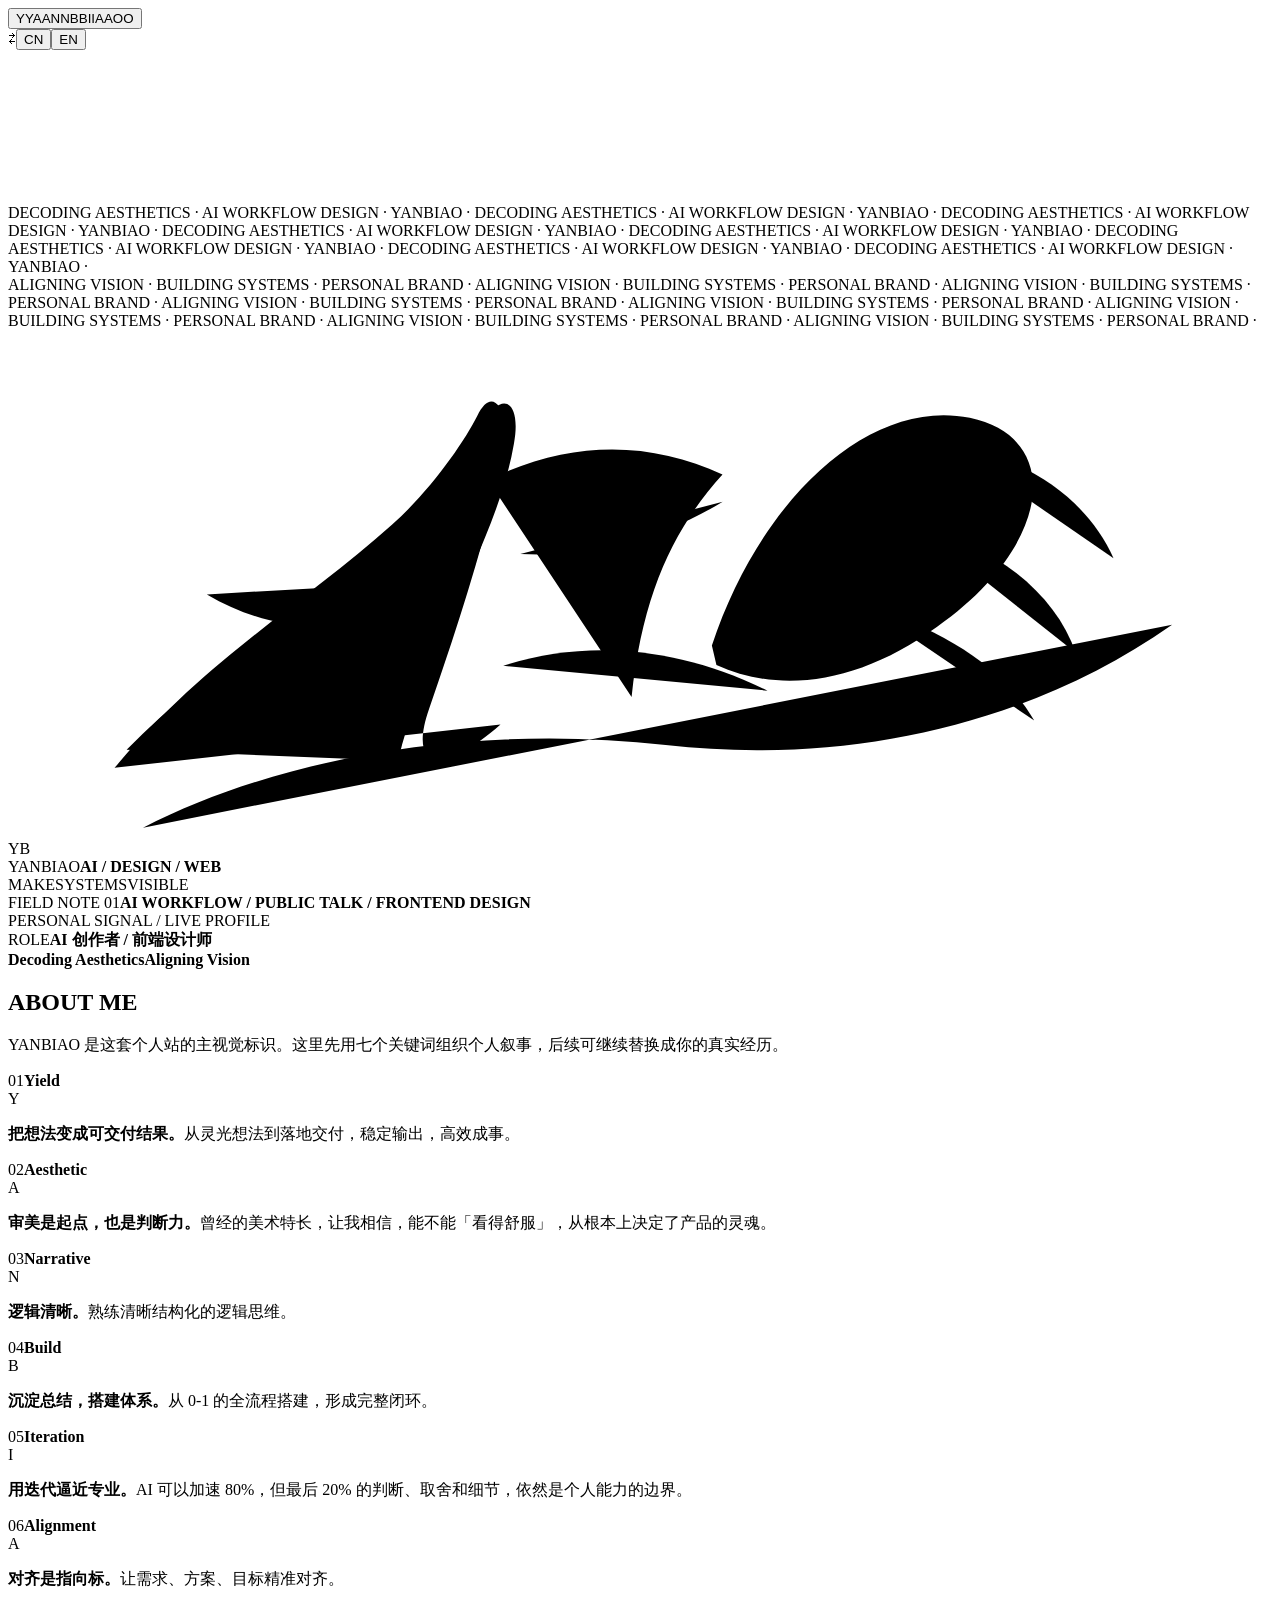
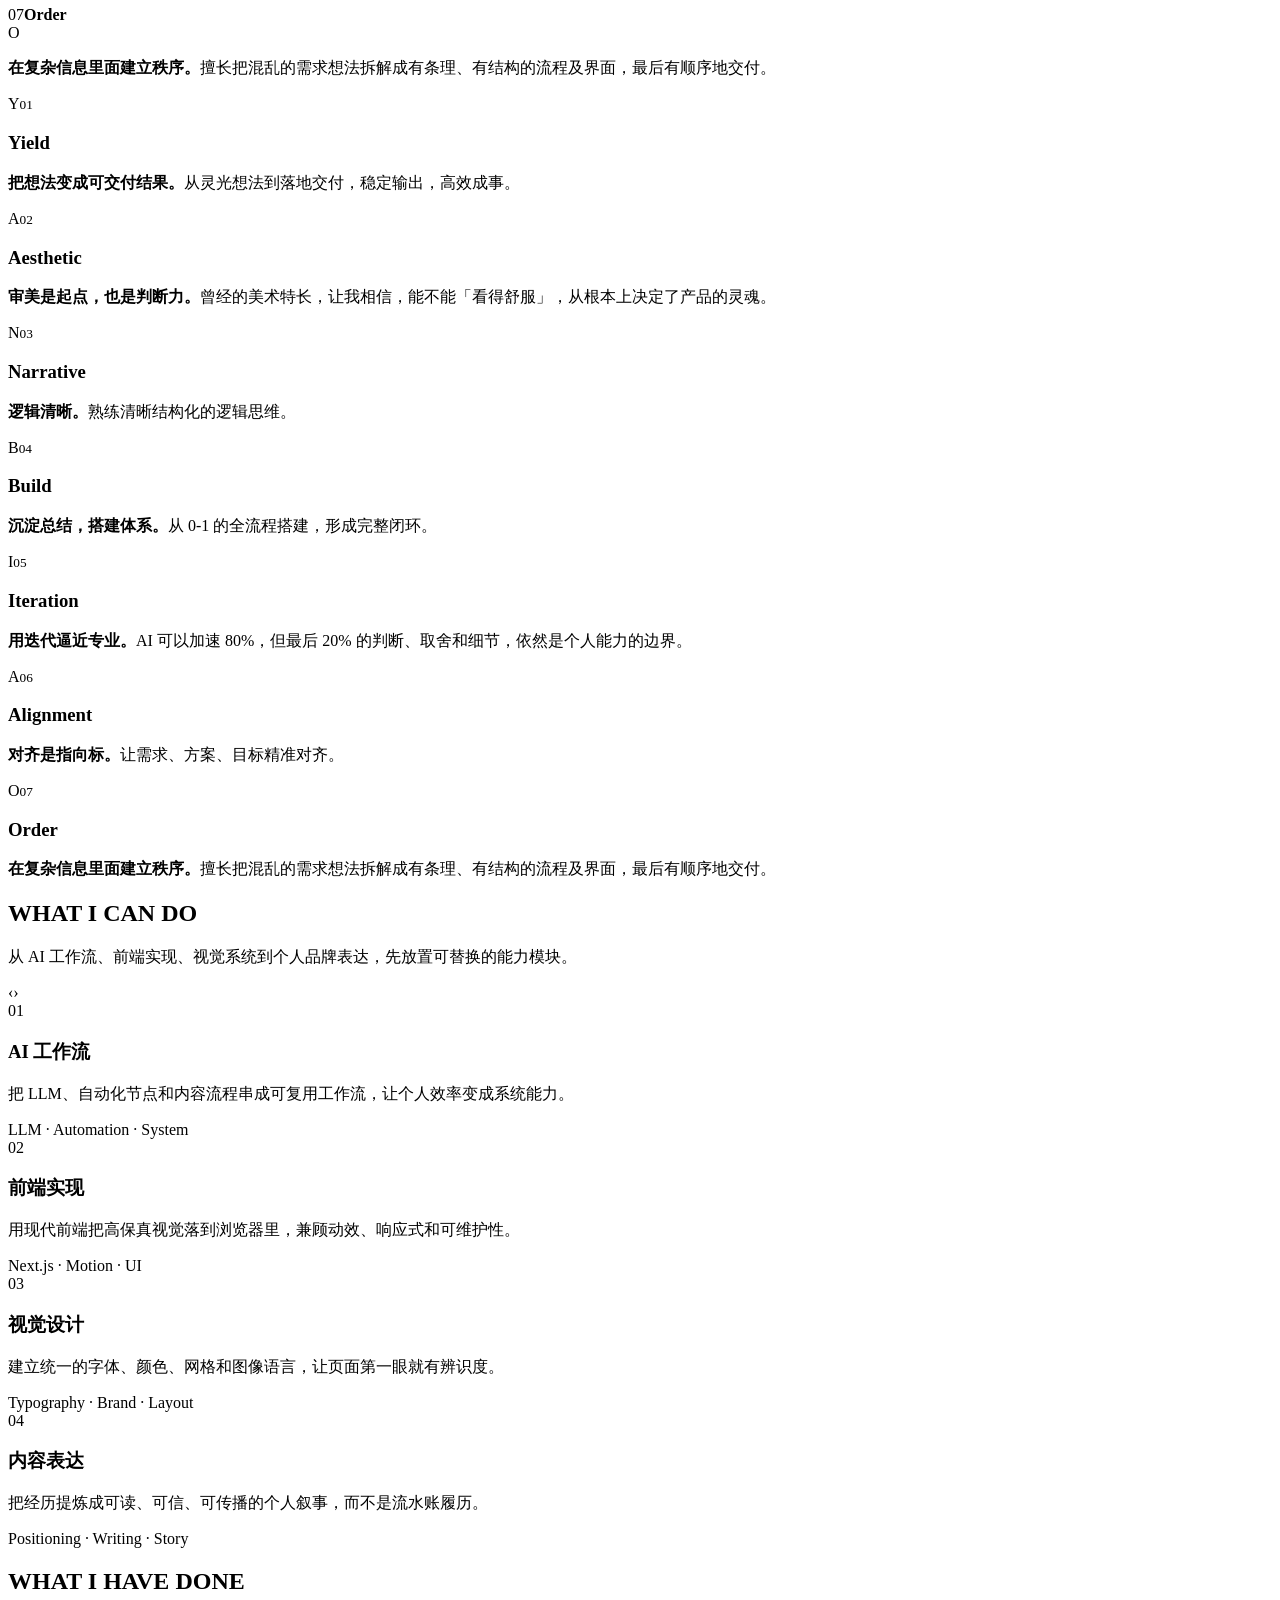
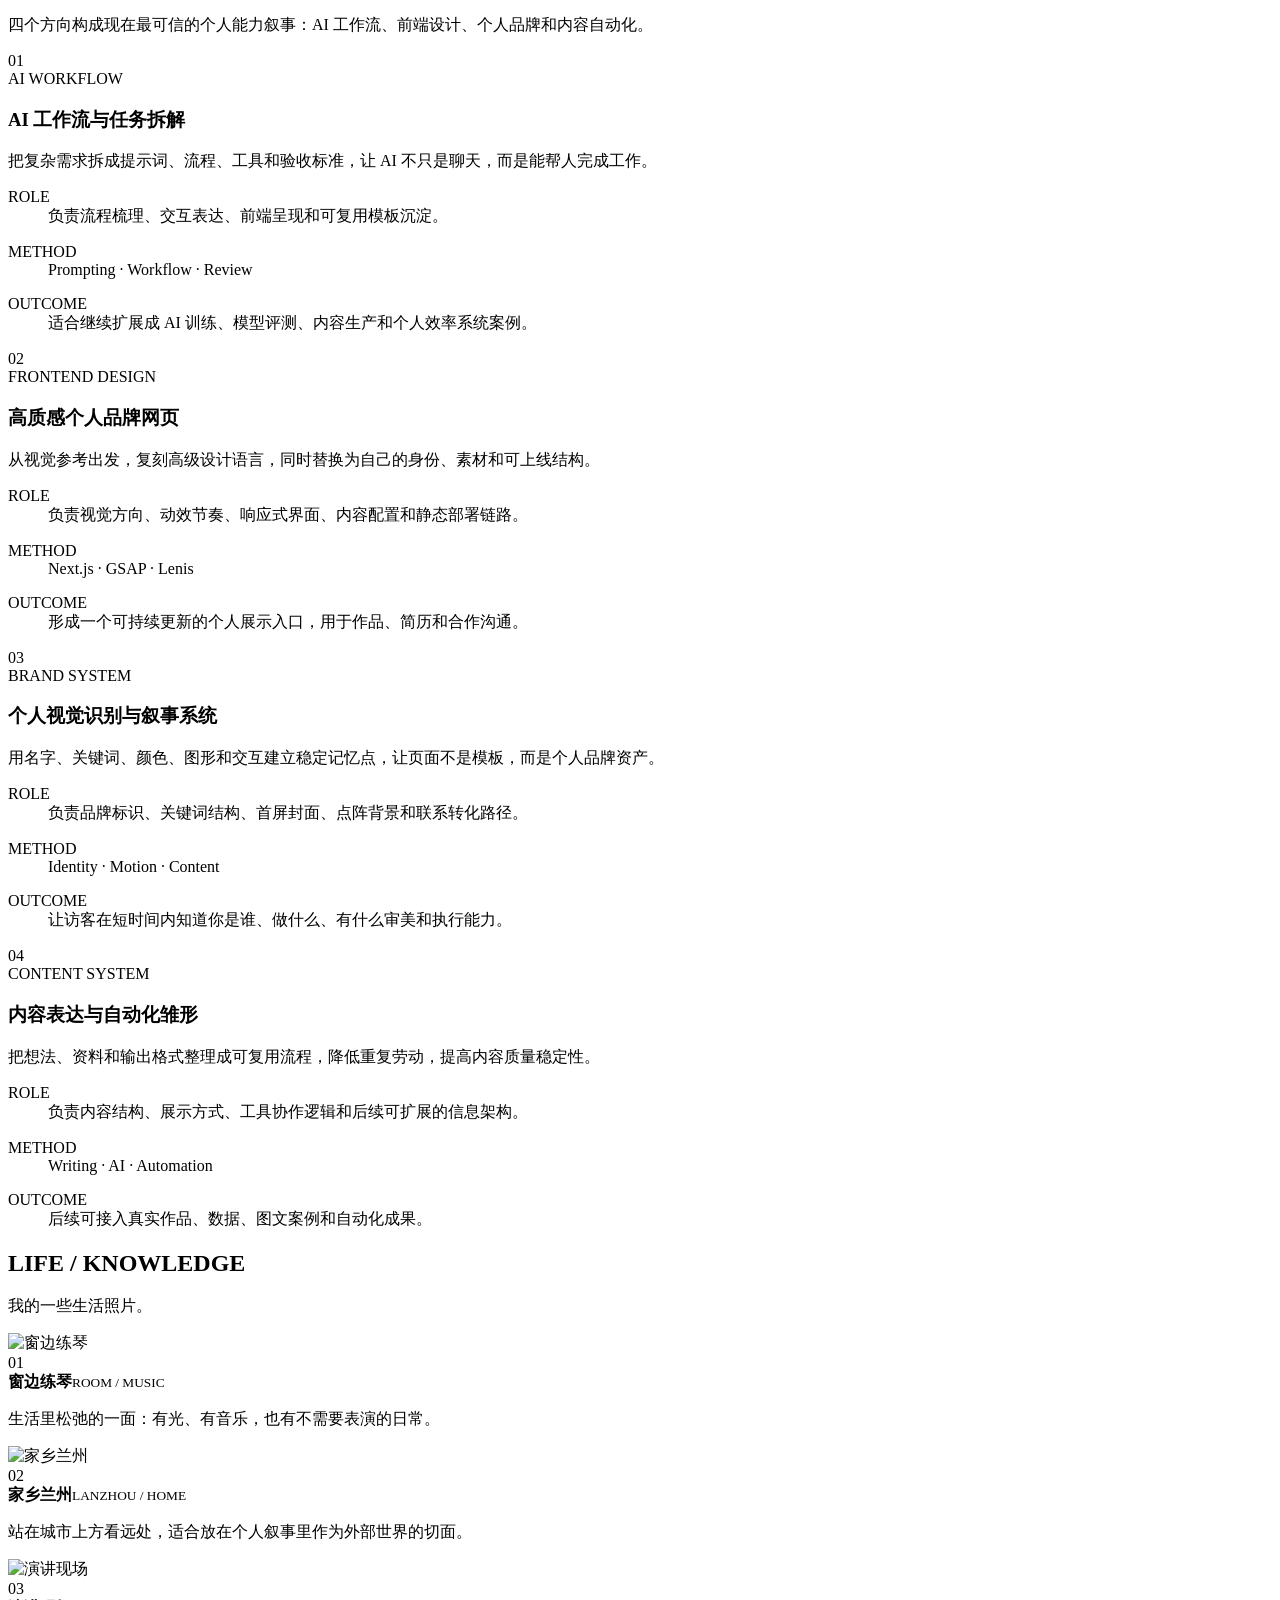
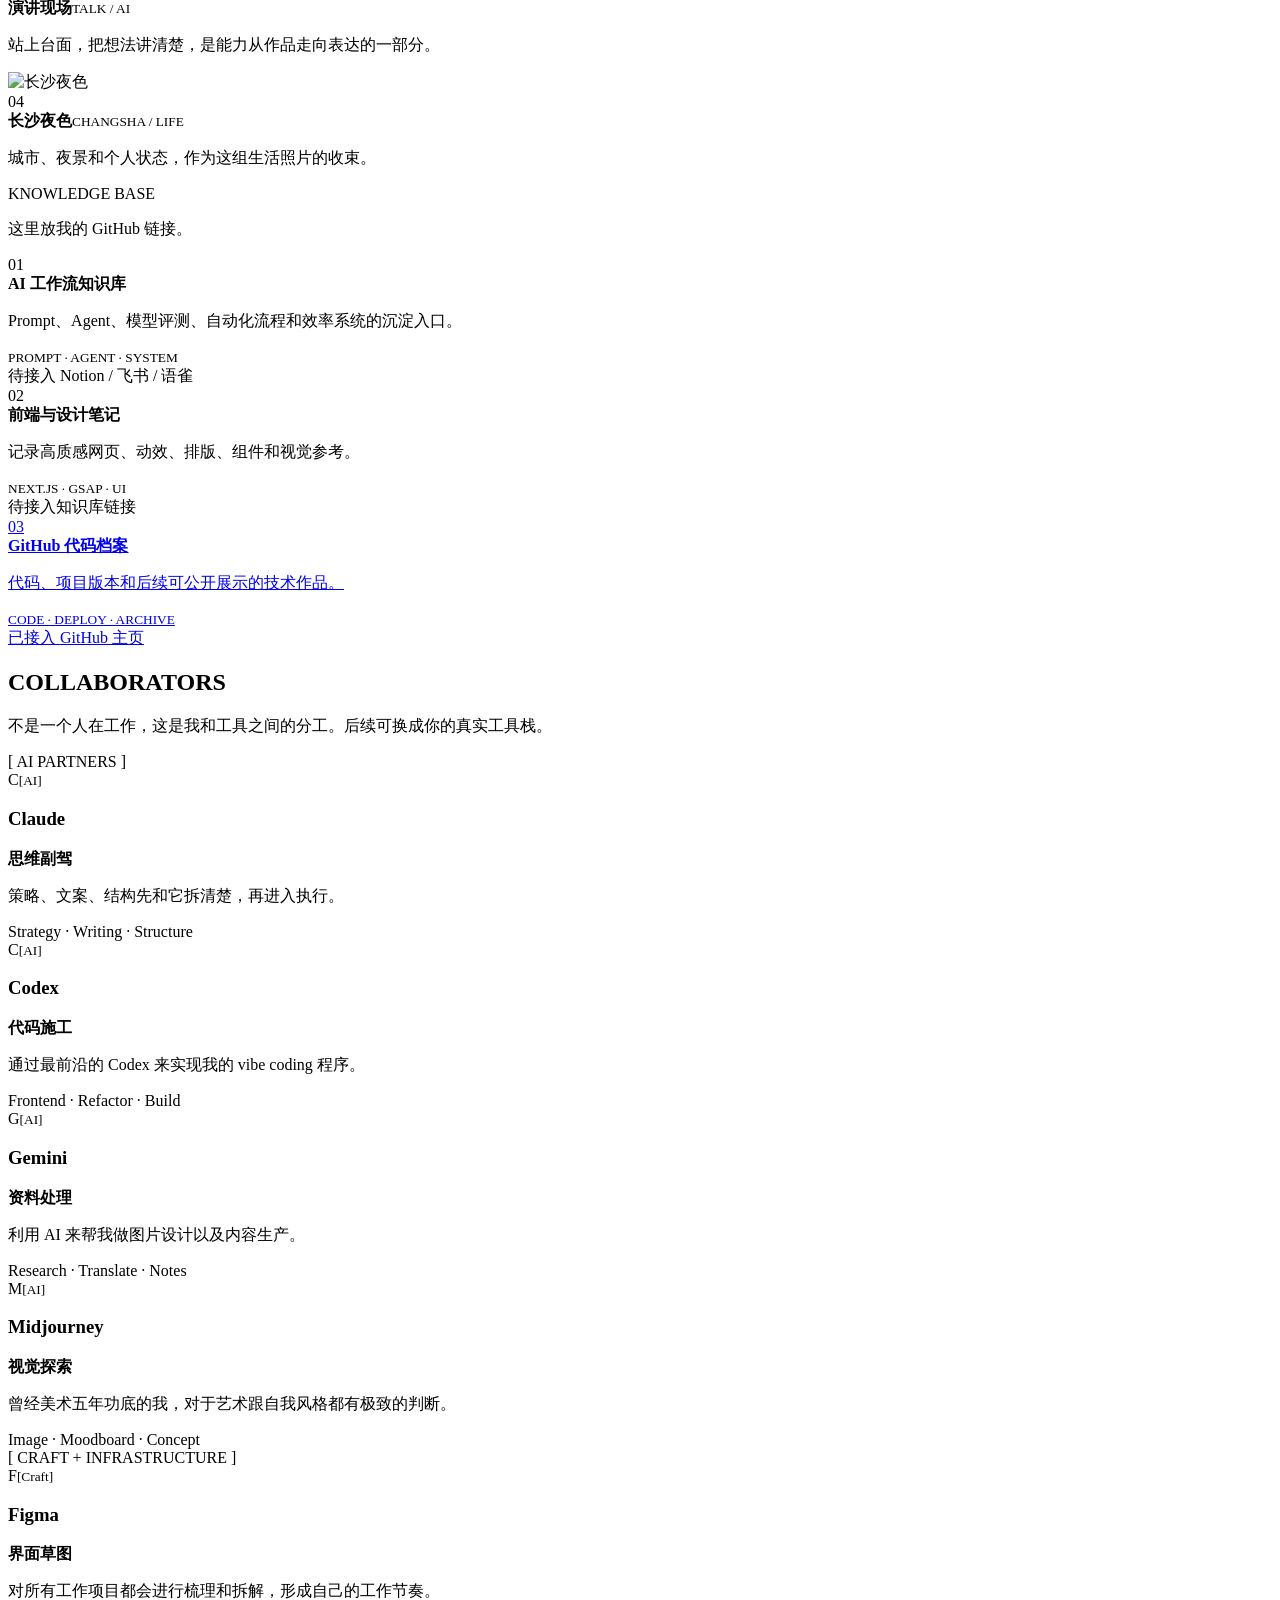
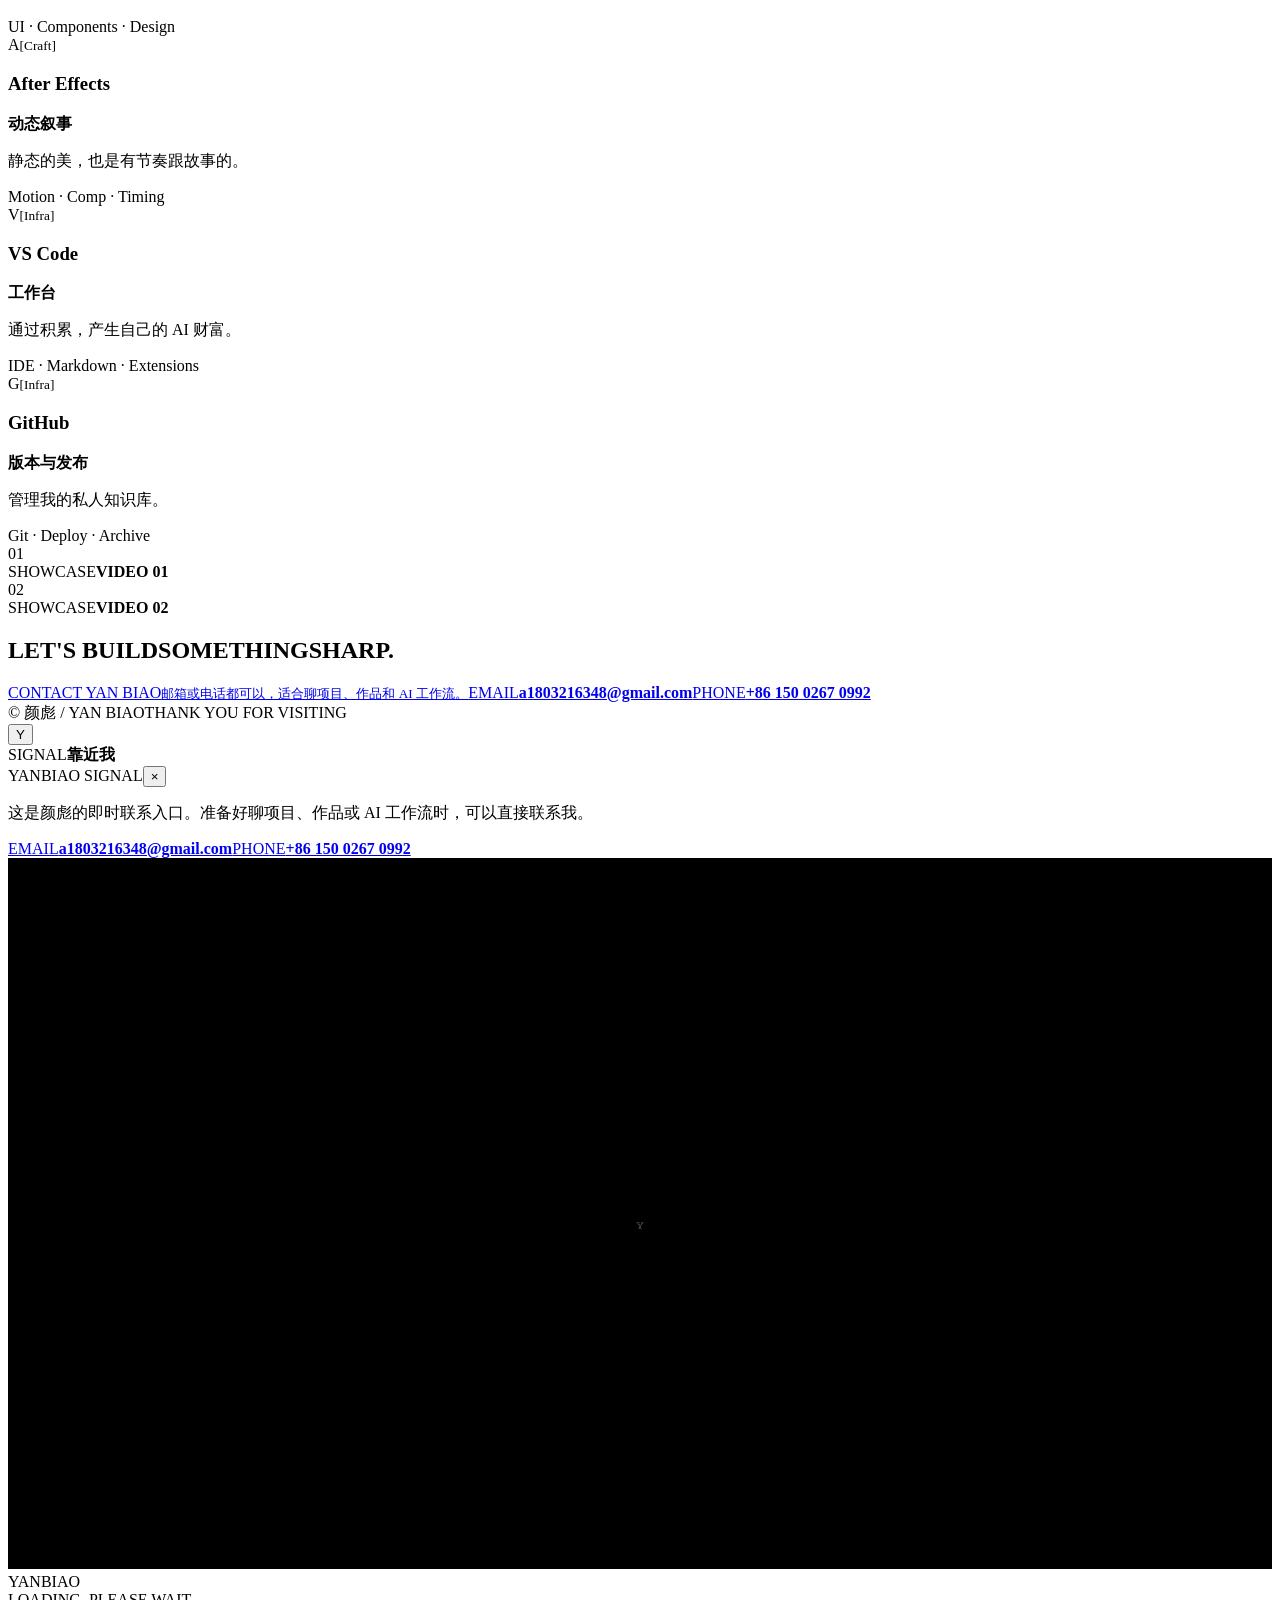
==== commit 29fb19aa: "Update portfolio site content" ====
--- a/index.html
+++ b/index.html
@@ -1 +1 @@
-<!DOCTYPE html><html lang="zh-CN"><head><meta charSet="utf-8"/><meta name="viewport" content="width=device-width, initial-scale=1"/><link rel="preload" as="image" href="/yanbiao-portfolio-site/images/life/talk-stage.jpg"/><link rel="stylesheet" href="/yanbiao-portfolio-site/_next/static/chunks/0nhp~xfhnf9v4.css" data-precedence="next"/><link rel="preload" as="script" fetchPriority="low" href="/yanbiao-portfolio-site/_next/static/chunks/0ht900cau6_ur.js"/><script src="/yanbiao-portfolio-site/_next/static/chunks/0-ki8924wj_vk.js" async=""></script><script src="/yanbiao-portfolio-site/_next/static/chunks/0n~dq4kpx9xxx.js" async=""></script><script src="/yanbiao-portfolio-site/_next/static/chunks/turbopack-10pkbo.4ha7.o.js" async=""></script><script src="/yanbiao-portfolio-site/_next/static/chunks/0dbhjjzl8qfwv.js" async=""></script><script src="/yanbiao-portfolio-site/_next/static/chunks/0-9q-2i_y.2s..js" async=""></script><title>颜彪 / YAN BIAO</title><meta name="description" content="颜彪的个人网站，聚焦 AI 工作流、前端设计和个人品牌表达。"/><script src="/yanbiao-portfolio-site/_next/static/chunks/03~yq9q893hmn.js" noModule=""></script></head><body><div hidden=""><!--$--><!--/$--></div><header class="site-header "><button class="brand-logo magnetic" type="button" aria-label="Scroll to top"><span class="brand-logo__letter"><span class="brand-logo__plain">Y</span><span class="brand-logo__glyph" aria-hidden="true">Y</span></span><span class="brand-logo__letter"><span class="brand-logo__plain">A</span><span class="brand-logo__glyph" aria-hidden="true">A</span></span><span class="brand-logo__letter"><span class="brand-logo__plain">N</span><span class="brand-logo__glyph" aria-hidden="true">N</span></span><span class="brand-logo__letter"><span class="brand-logo__plain">B</span><span class="brand-logo__glyph" aria-hidden="true">B</span></span><span class="brand-logo__letter"><span class="brand-logo__plain">I</span><span class="brand-logo__glyph" aria-hidden="true">I</span></span><span class="brand-logo__letter"><span class="brand-logo__plain">A</span><span class="brand-logo__glyph" aria-hidden="true">A</span></span><span class="brand-logo__letter"><span class="brand-logo__plain">O</span><span class="brand-logo__glyph" aria-hidden="true">O</span></span></button><div class="language-pill "><span class="language-pill__icon" aria-hidden="true">⇄</span><button type="button" class="language-pill__current">CN</button><span class="language-pill__extra"><button type="button">EN</button></span></div></header><main class="site-shell"><div class="atmosphere-layer" aria-hidden="true"><span class="atmosphere-layer__sweep"></span><span class="atmosphere-layer__grain"></span><span class="atmosphere-layer__edge atmosphere-layer__edge--left"></span><span class="atmosphere-layer__edge atmosphere-layer__edge--right"></span></div><div class="topographic-layer" aria-hidden="true"><canvas></canvas></div><div class="content-stack"><section class="hero" id="hero"><div class="hero__pin"><div class="hero__marquee" aria-hidden="true"><div class="hero__marquee-line hero__marquee-line--primary"><div class="marquee-track"><span>DECODING AESTHETICS · AI WORKFLOW DESIGN · YANBIAO · </span><span>DECODING AESTHETICS · AI WORKFLOW DESIGN · YANBIAO · </span><span>DECODING AESTHETICS · AI WORKFLOW DESIGN · YANBIAO · </span><span>DECODING AESTHETICS · AI WORKFLOW DESIGN · YANBIAO · </span><span>DECODING AESTHETICS · AI WORKFLOW DESIGN · YANBIAO · </span><span>DECODING AESTHETICS · AI WORKFLOW DESIGN · YANBIAO · </span><span>DECODING AESTHETICS · AI WORKFLOW DESIGN · YANBIAO · </span><span>DECODING AESTHETICS · AI WORKFLOW DESIGN · YANBIAO · </span></div></div><div class="hero__marquee-line hero__marquee-line--secondary"><div class="marquee-track marquee-track--reverse"><span>ALIGNING VISION · BUILDING SYSTEMS · PERSONAL BRAND · </span><span>ALIGNING VISION · BUILDING SYSTEMS · PERSONAL BRAND · </span><span>ALIGNING VISION · BUILDING SYSTEMS · PERSONAL BRAND · </span><span>ALIGNING VISION · BUILDING SYSTEMS · PERSONAL BRAND · </span><span>ALIGNING VISION · BUILDING SYSTEMS · PERSONAL BRAND · </span><span>ALIGNING VISION · BUILDING SYSTEMS · PERSONAL BRAND · </span><span>ALIGNING VISION · BUILDING SYSTEMS · PERSONAL BRAND · </span><span>ALIGNING VISION · BUILDING SYSTEMS · PERSONAL BRAND · </span></div></div></div><div class="hero__signature" aria-hidden="true"><svg viewBox="0 0 1400 560"><g class="hero__signature-name" transform="rotate(-8 700 286)"><path class="hero__signature-path hero__signature-path--ghost" d="M96 402 C 214 296, 324 254, 438 178 C 486 146, 530 98, 548 72 C 559 56, 568 54, 574 66 C 590 98, 520 250, 450 386 C 420 444, 446 466, 526 414"></path><path class="hero__signature-path hero__signature-path--main" d="M112 384 C 238 286, 354 260, 474 160 C 522 120, 552 76, 568 66 C 586 54, 596 72, 584 108 C 552 210, 456 316, 408 438"></path><path class="hero__signature-path hero__signature-path--cut" d="M224 226 C 300 286, 392 300, 512 250"></path><path class="hero__signature-path hero__signature-path--thin" d="M550 144 C 646 112, 734 126, 808 174 C 746 226, 702 292, 674 404"></path><path class="hero__signature-path hero__signature-path--thin" d="M574 230 C 646 244, 724 238, 804 204"></path><path class="hero__signature-path hero__signature-path--cut" d="M538 350 C 630 334, 730 354, 824 418"></path><path class="hero__signature-path hero__signature-path--main" d="M770 360 C 846 206, 982 112, 1088 150 C 1188 186, 1160 302, 1020 374 C 926 424, 838 424, 772 382"></path><path class="hero__signature-path hero__signature-path--thin" d="M1056 172 C 1148 204, 1204 258, 1224 326"></path><path class="hero__signature-path hero__signature-path--thin" d="M1006 254 C 1096 294, 1154 354, 1168 424"></path><path class="hero__signature-path hero__signature-path--thin" d="M940 336 C 1028 380, 1086 428, 1112 492"></path><path class="hero__signature-path hero__signature-path--underline" d="M118 472 C 286 414, 504 410, 704 462 C 890 510, 1098 500, 1278 408"></path></g></svg></div><div class="hero__media"><div class="hero__media-clip"><div class="hero__video-placeholder" aria-label="Hero video layer"><div class="hero__depth-layer hero__depth-layer--base"></div><div class="hero__portrait-stage" aria-hidden="true"><div class="hero__backmark" aria-hidden="true">YB</div><div class="hero__cover-mark hero__cover-mark--left"></div><div class="hero__cover-mark hero__cover-mark--right"></div><img class="hero__portrait hero__portrait--photo" src="/yanbiao-portfolio-site/images/life/talk-stage.jpg" alt="" draggable="false"/><div class="hero__identity-chip"><span>YANBIAO</span><strong>AI / DESIGN / WEB</strong></div><div class="hero__cover-title"><span>MAKE</span><span>SYSTEMS</span><span>VISIBLE</span></div><div class="hero__cover-panel"><span>FIELD NOTE 01</span><strong>AI WORKFLOW / PUBLIC TALK / FRONTEND DESIGN</strong></div></div><div class="hero__depth-layer hero__depth-layer--figure"></div><div class="hero__depth-layer hero__depth-layer--light"></div><div class="hero__video-ribbons"></div><div class="hero__video-grid"></div><div class="hero__video-noise"></div><div class="hero__video-vignette"></div><span>PERSONAL SIGNAL / LIVE PROFILE</span></div><div class="hero__veil"></div><div class="hero__corner-copy"><div class="hero__role"><span>ROLE</span><strong>AI 创作者 / 前端设计师</strong></div><div class="hero__corner-lines"><i></i><strong>Decoding Aesthetics</strong><strong>Aligning Vision</strong></div></div></div></div></div></section><section id="about-me" class="section about-section"><div class="section__full"><div class="about"><div aria-hidden="true" class="pointer-field about__field" style="--pf-columns:42;--pf-rows:28"><div class="pointer-field__contours"></div><div class="pointer-field__dots" style="grid-template-columns:repeat(42, minmax(0, 1fr))"><span style="--wake:0;--dot-shift-x:0;--dot-shift-y:0"></span><span style="--wake:0;--dot-shift-x:0;--dot-shift-y:0"></span><span style="--wake:0;--dot-shift-x:0;--dot-shift-y:0"></span><span style="--wake:0;--dot-shift-x:0;--dot-shift-y:0"></span><span style="--wake:0;--dot-shift-x:0;--dot-shift-y:0"></span><span style="--wake:0;--dot-shift-x:0;--dot-shift-y:0"></span><span style="--wake:0;--dot-shift-x:0;--dot-shift-y:0"></span><span style="--wake:0;--dot-shift-x:0;--dot-shift-y:0"></span><span style="--wake:0;--dot-shift-x:0;--dot-shift-y:0"></span><span style="--wake:0;--dot-shift-x:0;--dot-shift-y:0"></span><span style="--wake:0;--dot-shift-x:0;--dot-shift-y:0"></span><span style="--wake:0;--dot-shift-x:0;--dot-shift-y:0"></span><span style="--wake:0;--dot-shift-x:0;--dot-shift-y:0"></span><span style="--wake:0;--dot-shift-x:0;--dot-shift-y:0"></span><span style="--wake:0;--dot-shift-x:0;--dot-shift-y:0"></span><span style="--wake:0;--dot-shift-x:0;--dot-shift-y:0"></span><span style="--wake:0;--dot-shift-x:0;--dot-shift-y:0"></span><span style="--wake:0;--dot-shift-x:0;--dot-shift-y:0"></span><span style="--wake:0;--dot-shift-x:0;--dot-shift-y:0"></span><span style="--wake:0;--dot-shift-x:0;--dot-shift-y:0"></span><span style="--wake:0;--dot-shift-x:0;--dot-shift-y:0"></span><span style="--wake:0;--dot-shift-x:0;--dot-shift-y:0"></span><span style="--wake:0;--dot-shift-x:0;--dot-shift-y:0"></span><span style="--wake:0;--dot-shift-x:0;--dot-shift-y:0"></span><span style="--wake:0;--dot-shift-x:0;--dot-shift-y:0"></span><span style="--wake:0;--dot-shift-x:0;--dot-shift-y:0"></span><span style="--wake:0;--dot-shift-x:0;--dot-shift-y:0"></span><span style="--wake:0;--dot-shift-x:0;--dot-shift-y:0"></span><span style="--wake:0;--dot-shift-x:0;--dot-shift-y:0"></span><span style="--wake:0;--dot-shift-x:0;--dot-shift-y:0"></span><span style="--wake:0;--dot-shift-x:0;--dot-shift-y:0"></span><span style="--wake:0;--dot-shift-x:0;--dot-shift-y:0"></span><span style="--wake:0;--dot-shift-x:0;--dot-shift-y:0"></span><span style="--wake:0;--dot-shift-x:0;--dot-shift-y:0"></span><span style="--wake:0;--dot-shift-x:0;--dot-shift-y:0"></span><span style="--wake:0;--dot-shift-x:0;--dot-shift-y:0"></span><span style="--wake:0;--dot-shift-x:0;--dot-shift-y:0"></span><span style="--wake:0;--dot-shift-x:0;--dot-shift-y:0"></span><span style="--wake:0;--dot-shift-x:0;--dot-shift-y:0"></span><span style="--wake:0;--dot-shift-x:0;--dot-shift-y:0"></span><span style="--wake:0;--dot-shift-x:0;--dot-shift-y:0"></span><span style="--wake:0;--dot-shift-x:0;--dot-shift-y:0"></span><span style="--wake:0;--dot-shift-x:0;--dot-shift-y:0"></span><span style="--wake:0;--dot-shift-x:0;--dot-shift-y:0"></span><span style="--wake:0;--dot-shift-x:0;--dot-shift-y:0"></span><span style="--wake:0;--dot-shift-x:0;--dot-shift-y:0"></span><span style="--wake:0;--dot-shift-x:0;--dot-shift-y:0"></span><span style="--wake:0;--dot-shift-x:0;--dot-shift-y:0"></span><span style="--wake:0;--dot-shift-x:0;--dot-shift-y:0"></span><span style="--wake:0;--dot-shift-x:0;--dot-shift-y:0"></span><span style="--wake:0;--dot-shift-x:0;--dot-shift-y:0"></span><span style="--wake:0;--dot-shift-x:0;--dot-shift-y:0"></span><span style="--wake:0;--dot-shift-x:0;--dot-shift-y:0"></span><span style="--wake:0;--dot-shift-x:0;--dot-shift-y:0"></span><span style="--wake:0;--dot-shift-x:0;--dot-shift-y:0"></span><span style="--wake:0;--dot-shift-x:0;--dot-shift-y:0"></span><span style="--wake:0;--dot-shift-x:0;--dot-shift-y:0"></span><span style="--wake:0;--dot-shift-x:0;--dot-shift-y:0"></span><span style="--wake:0;--dot-shift-x:0;--dot-shift-y:0"></span><span style="--wake:0;--dot-shift-x:0;--dot-shift-y:0"></span><span style="--wake:0;--dot-shift-x:0;--dot-shift-y:0"></span><span style="--wake:0;--dot-shift-x:0;--dot-shift-y:0"></span><span style="--wake:0;--dot-shift-x:0;--dot-shift-y:0"></span><span style="--wake:0;--dot-shift-x:0;--dot-shift-y:0"></span><span style="--wake:0;--dot-shift-x:0;--dot-shift-y:0"></span><span style="--wake:0;--dot-shift-x:0;--dot-shift-y:0"></span><span style="--wake:0;--dot-shift-x:0;--dot-shift-y:0"></span><span style="--wake:0;--dot-shift-x:0;--dot-shift-y:0"></span><span style="--wake:0;--dot-shift-x:0;--dot-shift-y:0"></span><span style="--wake:0;--dot-shift-x:0;--dot-shift-y:0"></span><span style="--wake:0;--dot-shift-x:0;--dot-shift-y:0"></span><span style="--wake:0;--dot-shift-x:0;--dot-shift-y:0"></span><span style="--wake:0;--dot-shift-x:0;--dot-shift-y:0"></span><span style="--wake:0;--dot-shift-x:0;--dot-shift-y:0"></span><span style="--wake:0;--dot-shift-x:0;--dot-shift-y:0"></span><span style="--wake:0;--dot-shift-x:0;--dot-shift-y:0"></span><span style="--wake:0;--dot-shift-x:0;--dot-shift-y:0"></span><span style="--wake:0;--dot-shift-x:0;--dot-shift-y:0"></span><span style="--wake:0;--dot-shift-x:0;--dot-shift-y:0"></span><span style="--wake:0;--dot-shift-x:0;--dot-shift-y:0"></span><span style="--wake:0;--dot-shift-x:0;--dot-shift-y:0"></span><span style="--wake:0;--dot-shift-x:0;--dot-shift-y:0"></span><span style="--wake:0;--dot-shift-x:0;--dot-shift-y:0"></span><span style="--wake:0;--dot-shift-x:0;--dot-shift-y:0"></span><span style="--wake:0;--dot-shift-x:0;--dot-shift-y:0"></span><span style="--wake:0;--dot-shift-x:0;--dot-shift-y:0"></span><span style="--wake:0;--dot-shift-x:0;--dot-shift-y:0"></span><span style="--wake:0;--dot-shift-x:0;--dot-shift-y:0"></span><span style="--wake:0;--dot-shift-x:0;--dot-shift-y:0"></span><span style="--wake:0;--dot-shift-x:0;--dot-shift-y:0"></span><span style="--wake:0;--dot-shift-x:0;--dot-shift-y:0"></span><span style="--wake:0;--dot-shift-x:0;--dot-shift-y:0"></span><span style="--wake:0;--dot-shift-x:0;--dot-shift-y:0"></span><span style="--wake:0;--dot-shift-x:0;--dot-shift-y:0"></span><span style="--wake:0;--dot-shift-x:0;--dot-shift-y:0"></span><span style="--wake:0;--dot-shift-x:0;--dot-shift-y:0"></span><span style="--wake:0;--dot-shift-x:0;--dot-shift-y:0"></span><span style="--wake:0;--dot-shift-x:0;--dot-shift-y:0"></span><span style="--wake:0;--dot-shift-x:0;--dot-shift-y:0"></span><span style="--wake:0;--dot-shift-x:0;--dot-shift-y:0"></span><span style="--wake:0;--dot-shift-x:0;--dot-shift-y:0"></span><span style="--wake:0;--dot-shift-x:0;--dot-shift-y:0"></span><span style="--wake:0;--dot-shift-x:0;--dot-shift-y:0"></span><span style="--wake:0;--dot-shift-x:0;--dot-shift-y:0"></span><span style="--wake:0;--dot-shift-x:0;--dot-shift-y:0"></span><span style="--wake:0;--dot-shift-x:0;--dot-shift-y:0"></span><span style="--wake:0;--dot-shift-x:0;--dot-shift-y:0"></span><span style="--wake:0;--dot-shift-x:0;--dot-shift-y:0"></span><span style="--wake:0;--dot-shift-x:0;--dot-shift-y:0"></span><span style="--wake:0;--dot-shift-x:0;--dot-shift-y:0"></span><span style="--wake:0;--dot-shift-x:0;--dot-shift-y:0"></span><span style="--wake:0;--dot-shift-x:0;--dot-shift-y:0"></span><span style="--wake:0;--dot-shift-x:0;--dot-shift-y:0"></span><span style="--wake:0;--dot-shift-x:0;--dot-shift-y:0"></span><span style="--wake:0;--dot-shift-x:0;--dot-shift-y:0"></span><span style="--wake:0;--dot-shift-x:0;--dot-shift-y:0"></span><span style="--wake:0;--dot-shift-x:0;--dot-shift-y:0"></span><span style="--wake:0;--dot-shift-x:0;--dot-shift-y:0"></span><span style="--wake:0;--dot-shift-x:0;--dot-shift-y:0"></span><span style="--wake:0;--dot-shift-x:0;--dot-shift-y:0"></span><span style="--wake:0;--dot-shift-x:0;--dot-shift-y:0"></span><span style="--wake:0;--dot-shift-x:0;--dot-shift-y:0"></span><span style="--wake:0;--dot-shift-x:0;--dot-shift-y:0"></span><span style="--wake:0;--dot-shift-x:0;--dot-shift-y:0"></span><span style="--wake:0;--dot-shift-x:0;--dot-shift-y:0"></span><span style="--wake:0;--dot-shift-x:0;--dot-shift-y:0"></span><span style="--wake:0;--dot-shift-x:0;--dot-shift-y:0"></span><span style="--wake:0;--dot-shift-x:0;--dot-shift-y:0"></span><span style="--wake:0;--dot-shift-x:0;--dot-shift-y:0"></span><span style="--wake:0;--dot-shift-x:0;--dot-shift-y:0"></span><span style="--wake:0;--dot-shift-x:0;--dot-shift-y:0"></span><span style="--wake:0;--dot-shift-x:0;--dot-shift-y:0"></span><span style="--wake:0;--dot-shift-x:0;--dot-shift-y:0"></span><span style="--wake:0;--dot-shift-x:0;--dot-shift-y:0"></span><span style="--wake:0;--dot-shift-x:0;--dot-shift-y:0"></span><span style="--wake:0;--dot-shift-x:0;--dot-shift-y:0"></span><span style="--wake:0;--dot-shift-x:0;--dot-shift-y:0"></span><span style="--wake:0;--dot-shift-x:0;--dot-shift-y:0"></span><span style="--wake:0;--dot-shift-x:0;--dot-shift-y:0"></span><span style="--wake:0;--dot-shift-x:0;--dot-shift-y:0"></span><span style="--wake:0;--dot-shift-x:0;--dot-shift-y:0"></span><span style="--wake:0;--dot-shift-x:0;--dot-shift-y:0"></span><span style="--wake:0;--dot-shift-x:0;--dot-shift-y:0"></span><span style="--wake:0;--dot-shift-x:0;--dot-shift-y:0"></span><span style="--wake:0;--dot-shift-x:0;--dot-shift-y:0"></span><span style="--wake:0;--dot-shift-x:0;--dot-shift-y:0"></span><span style="--wake:0;--dot-shift-x:0;--dot-shift-y:0"></span><span style="--wake:0;--dot-shift-x:0;--dot-shift-y:0"></span><span style="--wake:0;--dot-shift-x:0;--dot-shift-y:0"></span><span style="--wake:0;--dot-shift-x:0;--dot-shift-y:0"></span><span style="--wake:0;--dot-shift-x:0;--dot-shift-y:0"></span><span style="--wake:0;--dot-shift-x:0;--dot-shift-y:0"></span><span style="--wake:0;--dot-shift-x:0;--dot-shift-y:0"></span><span style="--wake:0;--dot-shift-x:0;--dot-shift-y:0"></span><span style="--wake:0;--dot-shift-x:0;--dot-shift-y:0"></span><span style="--wake:0;--dot-shift-x:0;--dot-shift-y:0"></span><span style="--wake:0;--dot-shift-x:0;--dot-shift-y:0"></span><span style="--wake:0;--dot-shift-x:0;--dot-shift-y:0"></span><span style="--wake:0;--dot-shift-x:0;--dot-shift-y:0"></span><span style="--wake:0;--dot-shift-x:0;--dot-shift-y:0"></span><span style="--wake:0;--dot-shift-x:0;--dot-shift-y:0"></span><span style="--wake:0;--dot-shift-x:0;--dot-shift-y:0"></span><span style="--wake:0;--dot-shift-x:0;--dot-shift-y:0"></span><span style="--wake:0;--dot-shift-x:0;--dot-shift-y:0"></span><span style="--wake:0;--dot-shift-x:0;--dot-shift-y:0"></span><span style="--wake:0;--dot-shift-x:0;--dot-shift-y:0"></span><span style="--wake:0;--dot-shift-x:0;--dot-shift-y:0"></span><span style="--wake:0;--dot-shift-x:0;--dot-shift-y:0"></span><span style="--wake:0;--dot-shift-x:0;--dot-shift-y:0"></span><span style="--wake:0;--dot-shift-x:0;--dot-shift-y:0"></span><span style="--wake:0;--dot-shift-x:0;--dot-shift-y:0"></span><span style="--wake:0;--dot-shift-x:0;--dot-shift-y:0"></span><span style="--wake:0;--dot-shift-x:0;--dot-shift-y:0"></span><span style="--wake:0;--dot-shift-x:0;--dot-shift-y:0"></span><span style="--wake:0;--dot-shift-x:0;--dot-shift-y:0"></span><span style="--wake:0;--dot-shift-x:0;--dot-shift-y:0"></span><span style="--wake:0;--dot-shift-x:0;--dot-shift-y:0"></span><span style="--wake:0;--dot-shift-x:0;--dot-shift-y:0"></span><span style="--wake:0;--dot-shift-x:0;--dot-shift-y:0"></span><span style="--wake:0;--dot-shift-x:0;--dot-shift-y:0"></span><span style="--wake:0;--dot-shift-x:0;--dot-shift-y:0"></span><span style="--wake:0;--dot-shift-x:0;--dot-shift-y:0"></span><span style="--wake:0;--dot-shift-x:0;--dot-shift-y:0"></span><span style="--wake:0;--dot-shift-x:0;--dot-shift-y:0"></span><span style="--wake:0;--dot-shift-x:0;--dot-shift-y:0"></span><span style="--wake:0;--dot-shift-x:0;--dot-shift-y:0"></span><span style="--wake:0;--dot-shift-x:0;--dot-shift-y:0"></span><span style="--wake:0;--dot-shift-x:0;--dot-shift-y:0"></span><span style="--wake:0;--dot-shift-x:0;--dot-shift-y:0"></span><span style="--wake:0;--dot-shift-x:0;--dot-shift-y:0"></span><span style="--wake:0;--dot-shift-x:0;--dot-shift-y:0"></span><span style="--wake:0;--dot-shift-x:0;--dot-shift-y:0"></span><span style="--wake:0;--dot-shift-x:0;--dot-shift-y:0"></span><span style="--wake:0;--dot-shift-x:0;--dot-shift-y:0"></span><span style="--wake:0;--dot-shift-x:0;--dot-shift-y:0"></span><span style="--wake:0;--dot-shift-x:0;--dot-shift-y:0"></span><span style="--wake:0;--dot-shift-x:0;--dot-shift-y:0"></span><span style="--wake:0;--dot-shift-x:0;--dot-shift-y:0"></span><span style="--wake:0;--dot-shift-x:0;--dot-shift-y:0"></span><span style="--wake:0;--dot-shift-x:0;--dot-shift-y:0"></span><span style="--wake:0;--dot-shift-x:0;--dot-shift-y:0"></span><span style="--wake:0;--dot-shift-x:0;--dot-shift-y:0"></span><span style="--wake:0;--dot-shift-x:0;--dot-shift-y:0"></span><span style="--wake:0;--dot-shift-x:0;--dot-shift-y:0"></span><span style="--wake:0;--dot-shift-x:0;--dot-shift-y:0"></span><span style="--wake:0;--dot-shift-x:0;--dot-shift-y:0"></span><span style="--wake:0;--dot-shift-x:0;--dot-shift-y:0"></span><span style="--wake:0;--dot-shift-x:0;--dot-shift-y:0"></span><span style="--wake:0;--dot-shift-x:0;--dot-shift-y:0"></span><span style="--wake:0;--dot-shift-x:0;--dot-shift-y:0"></span><span style="--wake:0;--dot-shift-x:0;--dot-shift-y:0"></span><span style="--wake:0;--dot-shift-x:0;--dot-shift-y:0"></span><span style="--wake:0;--dot-shift-x:0;--dot-shift-y:0"></span><span style="--wake:0;--dot-shift-x:0;--dot-shift-y:0"></span><span style="--wake:0;--dot-shift-x:0;--dot-shift-y:0"></span><span style="--wake:0;--dot-shift-x:0;--dot-shift-y:0"></span><span style="--wake:0;--dot-shift-x:0;--dot-shift-y:0"></span><span style="--wake:0;--dot-shift-x:0;--dot-shift-y:0"></span><span style="--wake:0;--dot-shift-x:0;--dot-shift-y:0"></span><span style="--wake:0;--dot-shift-x:0;--dot-shift-y:0"></span><span style="--wake:0;--dot-shift-x:0;--dot-shift-y:0"></span><span style="--wake:0;--dot-shift-x:0;--dot-shift-y:0"></span><span style="--wake:0;--dot-shift-x:0;--dot-shift-y:0"></span><span style="--wake:0;--dot-shift-x:0;--dot-shift-y:0"></span><span style="--wake:0;--dot-shift-x:0;--dot-shift-y:0"></span><span style="--wake:0;--dot-shift-x:0;--dot-shift-y:0"></span><span style="--wake:0;--dot-shift-x:0;--dot-shift-y:0"></span><span style="--wake:0;--dot-shift-x:0;--dot-shift-y:0"></span><span style="--wake:0;--dot-shift-x:0;--dot-shift-y:0"></span><span style="--wake:0;--dot-shift-x:0;--dot-shift-y:0"></span><span style="--wake:0;--dot-shift-x:0;--dot-shift-y:0"></span><span style="--wake:0;--dot-shift-x:0;--dot-shift-y:0"></span><span style="--wake:0;--dot-shift-x:0;--dot-shift-y:0"></span><span style="--wake:0;--dot-shift-x:0;--dot-shift-y:0"></span><span style="--wake:0;--dot-shift-x:0;--dot-shift-y:0"></span><span style="--wake:0;--dot-shift-x:0;--dot-shift-y:0"></span><span style="--wake:0;--dot-shift-x:0;--dot-shift-y:0"></span><span style="--wake:0;--dot-shift-x:0;--dot-shift-y:0"></span><span style="--wake:0;--dot-shift-x:0;--dot-shift-y:0"></span><span style="--wake:0;--dot-shift-x:0;--dot-shift-y:0"></span><span style="--wake:0;--dot-shift-x:0;--dot-shift-y:0"></span><span style="--wake:0;--dot-shift-x:0;--dot-shift-y:0"></span><span style="--wake:0;--dot-shift-x:0;--dot-shift-y:0"></span><span style="--wake:0;--dot-shift-x:0;--dot-shift-y:0"></span><span style="--wake:0;--dot-shift-x:0;--dot-shift-y:0"></span><span style="--wake:0;--dot-shift-x:0;--dot-shift-y:0"></span><span style="--wake:0;--dot-shift-x:0;--dot-shift-y:0"></span><span style="--wake:0;--dot-shift-x:0;--dot-shift-y:0"></span><span style="--wake:0;--dot-shift-x:0;--dot-shift-y:0"></span><span style="--wake:0;--dot-shift-x:0;--dot-shift-y:0"></span><span style="--wake:0;--dot-shift-x:0;--dot-shift-y:0"></span><span style="--wake:0;--dot-shift-x:0;--dot-shift-y:0"></span><span style="--wake:0;--dot-shift-x:0;--dot-shift-y:0"></span><span style="--wake:0;--dot-shift-x:0;--dot-shift-y:0"></span><span style="--wake:0;--dot-shift-x:0;--dot-shift-y:0"></span><span style="--wake:0;--dot-shift-x:0;--dot-shift-y:0"></span><span style="--wake:0;--dot-shift-x:0;--dot-shift-y:0"></span><span style="--wake:0;--dot-shift-x:0;--dot-shift-y:0"></span><span style="--wake:0;--dot-shift-x:0;--dot-shift-y:0"></span><span style="--wake:0;--dot-shift-x:0;--dot-shift-y:0"></span><span style="--wake:0;--dot-shift-x:0;--dot-shift-y:0"></span><span style="--wake:0;--dot-shift-x:0;--dot-shift-y:0"></span><span style="--wake:0;--dot-shift-x:0;--dot-shift-y:0"></span><span style="--wake:0;--dot-shift-x:0;--dot-shift-y:0"></span><span style="--wake:0;--dot-shift-x:0;--dot-shift-y:0"></span><span style="--wake:0;--dot-shift-x:0;--dot-shift-y:0"></span><span style="--wake:0;--dot-shift-x:0;--dot-shift-y:0"></span><span style="--wake:0;--dot-shift-x:0;--dot-shift-y:0"></span><span style="--wake:0;--dot-shift-x:0;--dot-shift-y:0"></span><span style="--wake:0;--dot-shift-x:0;--dot-shift-y:0"></span><span style="--wake:0;--dot-shift-x:0;--dot-shift-y:0"></span><span style="--wake:0;--dot-shift-x:0;--dot-shift-y:0"></span><span style="--wake:0;--dot-shift-x:0;--dot-shift-y:0"></span><span style="--wake:0;--dot-shift-x:0;--dot-shift-y:0"></span><span style="--wake:0;--dot-shift-x:0;--dot-shift-y:0"></span><span style="--wake:0;--dot-shift-x:0;--dot-shift-y:0"></span><span style="--wake:0;--dot-shift-x:0;--dot-shift-y:0"></span><span style="--wake:0;--dot-shift-x:0;--dot-shift-y:0"></span><span style="--wake:0;--dot-shift-x:0;--dot-shift-y:0"></span><span style="--wake:0;--dot-shift-x:0;--dot-shift-y:0"></span><span style="--wake:0;--dot-shift-x:0;--dot-shift-y:0"></span><span style="--wake:0;--dot-shift-x:0;--dot-shift-y:0"></span><span style="--wake:0;--dot-shift-x:0;--dot-shift-y:0"></span><span style="--wake:0;--dot-shift-x:0;--dot-shift-y:0"></span><span style="--wake:0;--dot-shift-x:0;--dot-shift-y:0"></span><span style="--wake:0;--dot-shift-x:0;--dot-shift-y:0"></span><span style="--wake:0;--dot-shift-x:0;--dot-shift-y:0"></span><span style="--wake:0;--dot-shift-x:0;--dot-shift-y:0"></span><span style="--wake:0;--dot-shift-x:0;--dot-shift-y:0"></span><span style="--wake:0;--dot-shift-x:0;--dot-shift-y:0"></span><span style="--wake:0;--dot-shift-x:0;--dot-shift-y:0"></span><span style="--wake:0;--dot-shift-x:0;--dot-shift-y:0"></span><span style="--wake:0;--dot-shift-x:0;--dot-shift-y:0"></span><span style="--wake:0;--dot-shift-x:0;--dot-shift-y:0"></span><span style="--wake:0;--dot-shift-x:0;--dot-shift-y:0"></span><span style="--wake:0;--dot-shift-x:0;--dot-shift-y:0"></span><span style="--wake:0;--dot-shift-x:0;--dot-shift-y:0"></span><span style="--wake:0;--dot-shift-x:0;--dot-shift-y:0"></span><span style="--wake:0;--dot-shift-x:0;--dot-shift-y:0"></span><span style="--wake:0;--dot-shift-x:0;--dot-shift-y:0"></span><span style="--wake:0;--dot-shift-x:0;--dot-shift-y:0"></span><span style="--wake:0;--dot-shift-x:0;--dot-shift-y:0"></span><span style="--wake:0;--dot-shift-x:0;--dot-shift-y:0"></span><span style="--wake:0;--dot-shift-x:0;--dot-shift-y:0"></span><span style="--wake:0;--dot-shift-x:0;--dot-shift-y:0"></span><span style="--wake:0;--dot-shift-x:0;--dot-shift-y:0"></span><span style="--wake:0;--dot-shift-x:0;--dot-shift-y:0"></span><span style="--wake:0;--dot-shift-x:0;--dot-shift-y:0"></span><span style="--wake:0;--dot-shift-x:0;--dot-shift-y:0"></span><span style="--wake:0;--dot-shift-x:0;--dot-shift-y:0"></span><span style="--wake:0;--dot-shift-x:0;--dot-shift-y:0"></span><span style="--wake:0;--dot-shift-x:0;--dot-shift-y:0"></span><span style="--wake:0;--dot-shift-x:0;--dot-shift-y:0"></span><span style="--wake:0;--dot-shift-x:0;--dot-shift-y:0"></span><span style="--wake:0;--dot-shift-x:0;--dot-shift-y:0"></span><span style="--wake:0;--dot-shift-x:0;--dot-shift-y:0"></span><span style="--wake:0;--dot-shift-x:0;--dot-shift-y:0"></span><span style="--wake:0;--dot-shift-x:0;--dot-shift-y:0"></span><span style="--wake:0;--dot-shift-x:0;--dot-shift-y:0"></span><span style="--wake:0;--dot-shift-x:0;--dot-shift-y:0"></span><span style="--wake:0;--dot-shift-x:0;--dot-shift-y:0"></span><span style="--wake:0;--dot-shift-x:0;--dot-shift-y:0"></span><span style="--wake:0;--dot-shift-x:0;--dot-shift-y:0"></span><span style="--wake:0;--dot-shift-x:0;--dot-shift-y:0"></span><span style="--wake:0;--dot-shift-x:0;--dot-shift-y:0"></span><span style="--wake:0;--dot-shift-x:0;--dot-shift-y:0"></span><span style="--wake:0;--dot-shift-x:0;--dot-shift-y:0"></span><span style="--wake:0;--dot-shift-x:0;--dot-shift-y:0"></span><span style="--wake:0;--dot-shift-x:0;--dot-shift-y:0"></span><span style="--wake:0;--dot-shift-x:0;--dot-shift-y:0"></span><span style="--wake:0;--dot-shift-x:0;--dot-shift-y:0"></span><span style="--wake:0;--dot-shift-x:0;--dot-shift-y:0"></span><span style="--wake:0;--dot-shift-x:0;--dot-shift-y:0"></span><span style="--wake:0;--dot-shift-x:0;--dot-shift-y:0"></span><span style="--wake:0;--dot-shift-x:0;--dot-shift-y:0"></span><span style="--wake:0;--dot-shift-x:0;--dot-shift-y:0"></span><span style="--wake:0;--dot-shift-x:0;--dot-shift-y:0"></span><span style="--wake:0;--dot-shift-x:0;--dot-shift-y:0"></span><span style="--wake:0;--dot-shift-x:0;--dot-shift-y:0"></span><span style="--wake:0;--dot-shift-x:0;--dot-shift-y:0"></span><span style="--wake:0;--dot-shift-x:0;--dot-shift-y:0"></span><span style="--wake:0;--dot-shift-x:0;--dot-shift-y:0"></span><span style="--wake:0;--dot-shift-x:0;--dot-shift-y:0"></span><span style="--wake:0;--dot-shift-x:0;--dot-shift-y:0"></span><span style="--wake:0;--dot-shift-x:0;--dot-shift-y:0"></span><span style="--wake:0;--dot-shift-x:0;--dot-shift-y:0"></span><span style="--wake:0;--dot-shift-x:0;--dot-shift-y:0"></span><span style="--wake:0;--dot-shift-x:0;--dot-shift-y:0"></span><span style="--wake:0;--dot-shift-x:0;--dot-shift-y:0"></span><span style="--wake:0;--dot-shift-x:0;--dot-shift-y:0"></span><span style="--wake:0;--dot-shift-x:0;--dot-shift-y:0"></span><span style="--wake:0;--dot-shift-x:0;--dot-shift-y:0"></span><span style="--wake:0;--dot-shift-x:0;--dot-shift-y:0"></span><span style="--wake:0;--dot-shift-x:0;--dot-shift-y:0"></span><span style="--wake:0;--dot-shift-x:0;--dot-shift-y:0"></span><span style="--wake:0;--dot-shift-x:0;--dot-shift-y:0"></span><span style="--wake:0;--dot-shift-x:0;--dot-shift-y:0"></span><span style="--wake:0;--dot-shift-x:0;--dot-shift-y:0"></span><span style="--wake:0;--dot-shift-x:0;--dot-shift-y:0"></span><span style="--wake:0;--dot-shift-x:0;--dot-shift-y:0"></span><span style="--wake:0;--dot-shift-x:0;--dot-shift-y:0"></span><span style="--wake:0;--dot-shift-x:0;--dot-shift-y:0"></span><span style="--wake:0;--dot-shift-x:0;--dot-shift-y:0"></span><span style="--wake:0;--dot-shift-x:0;--dot-shift-y:0"></span><span style="--wake:0;--dot-shift-x:0;--dot-shift-y:0"></span><span style="--wake:0;--dot-shift-x:0;--dot-shift-y:0"></span><span style="--wake:0;--dot-shift-x:0;--dot-shift-y:0"></span><span style="--wake:0;--dot-shift-x:0;--dot-shift-y:0"></span><span style="--wake:0;--dot-shift-x:0;--dot-shift-y:0"></span><span style="--wake:0;--dot-shift-x:0;--dot-shift-y:0"></span><span style="--wake:0;--dot-shift-x:0;--dot-shift-y:0"></span><span style="--wake:0;--dot-shift-x:0;--dot-shift-y:0"></span><span style="--wake:0;--dot-shift-x:0;--dot-shift-y:0"></span><span style="--wake:0;--dot-shift-x:0;--dot-shift-y:0"></span><span style="--wake:0;--dot-shift-x:0;--dot-shift-y:0"></span><span style="--wake:0;--dot-shift-x:0;--dot-shift-y:0"></span><span style="--wake:0;--dot-shift-x:0;--dot-shift-y:0"></span><span style="--wake:0;--dot-shift-x:0;--dot-shift-y:0"></span><span style="--wake:0;--dot-shift-x:0;--dot-shift-y:0"></span><span style="--wake:0;--dot-shift-x:0;--dot-shift-y:0"></span><span style="--wake:0;--dot-shift-x:0;--dot-shift-y:0"></span><span style="--wake:0;--dot-shift-x:0;--dot-shift-y:0"></span><span style="--wake:0;--dot-shift-x:0;--dot-shift-y:0"></span><span style="--wake:0;--dot-shift-x:0;--dot-shift-y:0"></span><span style="--wake:0;--dot-shift-x:0;--dot-shift-y:0"></span><span style="--wake:0;--dot-shift-x:0;--dot-shift-y:0"></span><span style="--wake:0;--dot-shift-x:0;--dot-shift-y:0"></span><span style="--wake:0;--dot-shift-x:0;--dot-shift-y:0"></span><span style="--wake:0;--dot-shift-x:0;--dot-shift-y:0"></span><span style="--wake:0;--dot-shift-x:0;--dot-shift-y:0"></span><span style="--wake:0;--dot-shift-x:0;--dot-shift-y:0"></span><span style="--wake:0;--dot-shift-x:0;--dot-shift-y:0"></span><span style="--wake:0;--dot-shift-x:0;--dot-shift-y:0"></span><span style="--wake:0;--dot-shift-x:0;--dot-shift-y:0"></span><span style="--wake:0;--dot-shift-x:0;--dot-shift-y:0"></span><span style="--wake:0;--dot-shift-x:0;--dot-shift-y:0"></span><span style="--wake:0;--dot-shift-x:0;--dot-shift-y:0"></span><span style="--wake:0;--dot-shift-x:0;--dot-shift-y:0"></span><span style="--wake:0;--dot-shift-x:0;--dot-shift-y:0"></span><span style="--wake:0;--dot-shift-x:0;--dot-shift-y:0"></span><span style="--wake:0;--dot-shift-x:0;--dot-shift-y:0"></span><span style="--wake:0;--dot-shift-x:0;--dot-shift-y:0"></span><span style="--wake:0;--dot-shift-x:0;--dot-shift-y:0"></span><span style="--wake:0;--dot-shift-x:0;--dot-shift-y:0"></span><span style="--wake:0;--dot-shift-x:0;--dot-shift-y:0"></span><span style="--wake:0;--dot-shift-x:0;--dot-shift-y:0"></span><span style="--wake:0;--dot-shift-x:0;--dot-shift-y:0"></span><span style="--wake:0;--dot-shift-x:0;--dot-shift-y:0"></span><span style="--wake:0;--dot-shift-x:0;--dot-shift-y:0"></span><span style="--wake:0;--dot-shift-x:0;--dot-shift-y:0"></span><span style="--wake:0;--dot-shift-x:0;--dot-shift-y:0"></span><span style="--wake:0;--dot-shift-x:0;--dot-shift-y:0"></span><span style="--wake:0;--dot-shift-x:0;--dot-shift-y:0"></span><span style="--wake:0;--dot-shift-x:0;--dot-shift-y:0"></span><span style="--wake:0;--dot-shift-x:0;--dot-shift-y:0"></span><span style="--wake:0;--dot-shift-x:0;--dot-shift-y:0"></span><span style="--wake:0;--dot-shift-x:0;--dot-shift-y:0"></span><span style="--wake:0;--dot-shift-x:0;--dot-shift-y:0"></span><span style="--wake:0;--dot-shift-x:0;--dot-shift-y:0"></span><span style="--wake:0;--dot-shift-x:0;--dot-shift-y:0"></span><span style="--wake:0;--dot-shift-x:0;--dot-shift-y:0"></span><span style="--wake:0;--dot-shift-x:0;--dot-shift-y:0"></span><span style="--wake:0;--dot-shift-x:0;--dot-shift-y:0"></span><span style="--wake:0;--dot-shift-x:0;--dot-shift-y:0"></span><span style="--wake:0;--dot-shift-x:0;--dot-shift-y:0"></span><span style="--wake:0;--dot-shift-x:0;--dot-shift-y:0"></span><span style="--wake:0;--dot-shift-x:0;--dot-shift-y:0"></span><span style="--wake:0;--dot-shift-x:0;--dot-shift-y:0"></span><span style="--wake:0;--dot-shift-x:0;--dot-shift-y:0"></span><span style="--wake:0;--dot-shift-x:0;--dot-shift-y:0"></span><span style="--wake:0;--dot-shift-x:0;--dot-shift-y:0"></span><span style="--wake:0;--dot-shift-x:0;--dot-shift-y:0"></span><span style="--wake:0;--dot-shift-x:0;--dot-shift-y:0"></span><span style="--wake:0;--dot-shift-x:0;--dot-shift-y:0"></span><span style="--wake:0;--dot-shift-x:0;--dot-shift-y:0"></span><span style="--wake:0;--dot-shift-x:0;--dot-shift-y:0"></span><span style="--wake:0;--dot-shift-x:0;--dot-shift-y:0"></span><span style="--wake:0;--dot-shift-x:0;--dot-shift-y:0"></span><span style="--wake:0;--dot-shift-x:0;--dot-shift-y:0"></span><span style="--wake:0;--dot-shift-x:0;--dot-shift-y:0"></span><span style="--wake:0;--dot-shift-x:0;--dot-shift-y:0"></span><span style="--wake:0;--dot-shift-x:0;--dot-shift-y:0"></span><span style="--wake:0;--dot-shift-x:0;--dot-shift-y:0"></span><span style="--wake:0;--dot-shift-x:0;--dot-shift-y:0"></span><span style="--wake:0;--dot-shift-x:0;--dot-shift-y:0"></span><span style="--wake:0;--dot-shift-x:0;--dot-shift-y:0"></span><span style="--wake:0;--dot-shift-x:0;--dot-shift-y:0"></span><span style="--wake:0;--dot-shift-x:0;--dot-shift-y:0"></span><span style="--wake:0;--dot-shift-x:0;--dot-shift-y:0"></span><span style="--wake:0;--dot-shift-x:0;--dot-shift-y:0"></span><span style="--wake:0;--dot-shift-x:0;--dot-shift-y:0"></span><span style="--wake:0;--dot-shift-x:0;--dot-shift-y:0"></span><span style="--wake:0;--dot-shift-x:0;--dot-shift-y:0"></span><span style="--wake:0;--dot-shift-x:0;--dot-shift-y:0"></span><span style="--wake:0;--dot-shift-x:0;--dot-shift-y:0"></span><span style="--wake:0;--dot-shift-x:0;--dot-shift-y:0"></span><span style="--wake:0;--dot-shift-x:0;--dot-shift-y:0"></span><span style="--wake:0;--dot-shift-x:0;--dot-shift-y:0"></span><span style="--wake:0;--dot-shift-x:0;--dot-shift-y:0"></span><span style="--wake:0;--dot-shift-x:0;--dot-shift-y:0"></span><span style="--wake:0;--dot-shift-x:0;--dot-shift-y:0"></span><span style="--wake:0;--dot-shift-x:0;--dot-shift-y:0"></span><span style="--wake:0;--dot-shift-x:0;--dot-shift-y:0"></span><span style="--wake:0;--dot-shift-x:0;--dot-shift-y:0"></span><span style="--wake:0;--dot-shift-x:0;--dot-shift-y:0"></span><span style="--wake:0;--dot-shift-x:0;--dot-shift-y:0"></span><span style="--wake:0;--dot-shift-x:0;--dot-shift-y:0"></span><span style="--wake:0;--dot-shift-x:0;--dot-shift-y:0"></span><span style="--wake:0;--dot-shift-x:0;--dot-shift-y:0"></span><span style="--wake:0;--dot-shift-x:0;--dot-shift-y:0"></span><span style="--wake:0;--dot-shift-x:0;--dot-shift-y:0"></span><span style="--wake:0;--dot-shift-x:0;--dot-shift-y:0"></span><span style="--wake:0;--dot-shift-x:0;--dot-shift-y:0"></span><span style="--wake:0;--dot-shift-x:0;--dot-shift-y:0"></span><span style="--wake:0;--dot-shift-x:0;--dot-shift-y:0"></span><span style="--wake:0;--dot-shift-x:0;--dot-shift-y:0"></span><span style="--wake:0;--dot-shift-x:0;--dot-shift-y:0"></span><span style="--wake:0;--dot-shift-x:0;--dot-shift-y:0"></span><span style="--wake:0;--dot-shift-x:0;--dot-shift-y:0"></span><span style="--wake:0;--dot-shift-x:0;--dot-shift-y:0"></span><span style="--wake:0;--dot-shift-x:0;--dot-shift-y:0"></span><span style="--wake:0;--dot-shift-x:0;--dot-shift-y:0"></span><span style="--wake:0;--dot-shift-x:0;--dot-shift-y:0"></span><span style="--wake:0;--dot-shift-x:0;--dot-shift-y:0"></span><span style="--wake:0;--dot-shift-x:0;--dot-shift-y:0"></span><span style="--wake:0;--dot-shift-x:0;--dot-shift-y:0"></span><span style="--wake:0;--dot-shift-x:0;--dot-shift-y:0"></span><span style="--wake:0;--dot-shift-x:0;--dot-shift-y:0"></span><span style="--wake:0;--dot-shift-x:0;--dot-shift-y:0"></span><span style="--wake:0;--dot-shift-x:0;--dot-shift-y:0"></span><span style="--wake:0;--dot-shift-x:0;--dot-shift-y:0"></span><span style="--wake:0;--dot-shift-x:0;--dot-shift-y:0"></span><span style="--wake:0;--dot-shift-x:0;--dot-shift-y:0"></span><span style="--wake:0;--dot-shift-x:0;--dot-shift-y:0"></span><span style="--wake:0;--dot-shift-x:0;--dot-shift-y:0"></span><span style="--wake:0;--dot-shift-x:0;--dot-shift-y:0"></span><span style="--wake:0;--dot-shift-x:0;--dot-shift-y:0"></span><span style="--wake:0;--dot-shift-x:0;--dot-shift-y:0"></span><span style="--wake:0;--dot-shift-x:0;--dot-shift-y:0"></span><span style="--wake:0;--dot-shift-x:0;--dot-shift-y:0"></span><span style="--wake:0;--dot-shift-x:0;--dot-shift-y:0"></span><span style="--wake:0;--dot-shift-x:0;--dot-shift-y:0"></span><span style="--wake:0;--dot-shift-x:0;--dot-shift-y:0"></span><span style="--wake:0;--dot-shift-x:0;--dot-shift-y:0"></span><span style="--wake:0;--dot-shift-x:0;--dot-shift-y:0"></span><span style="--wake:0;--dot-shift-x:0;--dot-shift-y:0"></span><span style="--wake:0;--dot-shift-x:0;--dot-shift-y:0"></span><span style="--wake:0;--dot-shift-x:0;--dot-shift-y:0"></span><span style="--wake:0;--dot-shift-x:0;--dot-shift-y:0"></span><span style="--wake:0;--dot-shift-x:0;--dot-shift-y:0"></span><span style="--wake:0;--dot-shift-x:0;--dot-shift-y:0"></span><span style="--wake:0;--dot-shift-x:0;--dot-shift-y:0"></span><span style="--wake:0;--dot-shift-x:0;--dot-shift-y:0"></span><span style="--wake:0;--dot-shift-x:0;--dot-shift-y:0"></span><span style="--wake:0;--dot-shift-x:0;--dot-shift-y:0"></span><span style="--wake:0;--dot-shift-x:0;--dot-shift-y:0"></span><span style="--wake:0;--dot-shift-x:0;--dot-shift-y:0"></span><span style="--wake:0;--dot-shift-x:0;--dot-shift-y:0"></span><span style="--wake:0;--dot-shift-x:0;--dot-shift-y:0"></span><span style="--wake:0;--dot-shift-x:0;--dot-shift-y:0"></span><span style="--wake:0;--dot-shift-x:0;--dot-shift-y:0"></span><span style="--wake:0;--dot-shift-x:0;--dot-shift-y:0"></span><span style="--wake:0;--dot-shift-x:0;--dot-shift-y:0"></span><span style="--wake:0;--dot-shift-x:0;--dot-shift-y:0"></span><span style="--wake:0;--dot-shift-x:0;--dot-shift-y:0"></span><span style="--wake:0;--dot-shift-x:0;--dot-shift-y:0"></span><span style="--wake:0;--dot-shift-x:0;--dot-shift-y:0"></span><span style="--wake:0;--dot-shift-x:0;--dot-shift-y:0"></span><span style="--wake:0;--dot-shift-x:0;--dot-shift-y:0"></span><span style="--wake:0;--dot-shift-x:0;--dot-shift-y:0"></span><span style="--wake:0;--dot-shift-x:0;--dot-shift-y:0"></span><span style="--wake:0;--dot-shift-x:0;--dot-shift-y:0"></span><span style="--wake:0;--dot-shift-x:0;--dot-shift-y:0"></span><span style="--wake:0;--dot-shift-x:0;--dot-shift-y:0"></span><span style="--wake:0;--dot-shift-x:0;--dot-shift-y:0"></span><span style="--wake:0;--dot-shift-x:0;--dot-shift-y:0"></span><span style="--wake:0;--dot-shift-x:0;--dot-shift-y:0"></span><span style="--wake:0;--dot-shift-x:0;--dot-shift-y:0"></span><span style="--wake:0;--dot-shift-x:0;--dot-shift-y:0"></span><span style="--wake:0;--dot-shift-x:0;--dot-shift-y:0"></span><span style="--wake:0;--dot-shift-x:0;--dot-shift-y:0"></span><span style="--wake:0;--dot-shift-x:0;--dot-shift-y:0"></span><span style="--wake:0;--dot-shift-x:0;--dot-shift-y:0"></span><span style="--wake:0;--dot-shift-x:0;--dot-shift-y:0"></span><span style="--wake:0;--dot-shift-x:0;--dot-shift-y:0"></span><span style="--wake:0;--dot-shift-x:0;--dot-shift-y:0"></span><span style="--wake:0;--dot-shift-x:0;--dot-shift-y:0"></span><span style="--wake:0;--dot-shift-x:0;--dot-shift-y:0"></span><span style="--wake:0;--dot-shift-x:0;--dot-shift-y:0"></span><span style="--wake:0;--dot-shift-x:0;--dot-shift-y:0"></span><span style="--wake:0;--dot-shift-x:0;--dot-shift-y:0"></span><span style="--wake:0;--dot-shift-x:0;--dot-shift-y:0"></span><span style="--wake:0;--dot-shift-x:0;--dot-shift-y:0"></span><span style="--wake:0;--dot-shift-x:0;--dot-shift-y:0"></span><span style="--wake:0;--dot-shift-x:0;--dot-shift-y:0"></span><span style="--wake:0;--dot-shift-x:0;--dot-shift-y:0"></span><span style="--wake:0;--dot-shift-x:0;--dot-shift-y:0"></span><span style="--wake:0;--dot-shift-x:0;--dot-shift-y:0"></span><span style="--wake:0;--dot-shift-x:0;--dot-shift-y:0"></span><span style="--wake:0;--dot-shift-x:0;--dot-shift-y:0"></span><span style="--wake:0;--dot-shift-x:0;--dot-shift-y:0"></span><span style="--wake:0;--dot-shift-x:0;--dot-shift-y:0"></span><span style="--wake:0;--dot-shift-x:0;--dot-shift-y:0"></span><span style="--wake:0;--dot-shift-x:0;--dot-shift-y:0"></span><span style="--wake:0;--dot-shift-x:0;--dot-shift-y:0"></span><span style="--wake:0;--dot-shift-x:0;--dot-shift-y:0"></span><span style="--wake:0;--dot-shift-x:0;--dot-shift-y:0"></span><span style="--wake:0;--dot-shift-x:0;--dot-shift-y:0"></span><span style="--wake:0;--dot-shift-x:0;--dot-shift-y:0"></span><span style="--wake:0;--dot-shift-x:0;--dot-shift-y:0"></span><span style="--wake:0;--dot-shift-x:0;--dot-shift-y:0"></span><span style="--wake:0;--dot-shift-x:0;--dot-shift-y:0"></span><span style="--wake:0;--dot-shift-x:0;--dot-shift-y:0"></span><span style="--wake:0;--dot-shift-x:0;--dot-shift-y:0"></span><span style="--wake:0;--dot-shift-x:0;--dot-shift-y:0"></span><span style="--wake:0;--dot-shift-x:0;--dot-shift-y:0"></span><span style="--wake:0;--dot-shift-x:0;--dot-shift-y:0"></span><span style="--wake:0;--dot-shift-x:0;--dot-shift-y:0"></span><span style="--wake:0;--dot-shift-x:0;--dot-shift-y:0"></span><span style="--wake:0;--dot-shift-x:0;--dot-shift-y:0"></span><span style="--wake:0;--dot-shift-x:0;--dot-shift-y:0"></span><span style="--wake:0;--dot-shift-x:0;--dot-shift-y:0"></span><span style="--wake:0;--dot-shift-x:0;--dot-shift-y:0"></span><span style="--wake:0;--dot-shift-x:0;--dot-shift-y:0"></span><span style="--wake:0;--dot-shift-x:0;--dot-shift-y:0"></span><span style="--wake:0;--dot-shift-x:0;--dot-shift-y:0"></span><span style="--wake:0;--dot-shift-x:0;--dot-shift-y:0"></span><span style="--wake:0;--dot-shift-x:0;--dot-shift-y:0"></span><span style="--wake:0;--dot-shift-x:0;--dot-shift-y:0"></span><span style="--wake:0;--dot-shift-x:0;--dot-shift-y:0"></span><span style="--wake:0;--dot-shift-x:0;--dot-shift-y:0"></span><span style="--wake:0;--dot-shift-x:0;--dot-shift-y:0"></span><span style="--wake:0;--dot-shift-x:0;--dot-shift-y:0"></span><span style="--wake:0;--dot-shift-x:0;--dot-shift-y:0"></span><span style="--wake:0;--dot-shift-x:0;--dot-shift-y:0"></span><span style="--wake:0;--dot-shift-x:0;--dot-shift-y:0"></span><span style="--wake:0;--dot-shift-x:0;--dot-shift-y:0"></span><span style="--wake:0;--dot-shift-x:0;--dot-shift-y:0"></span><span style="--wake:0;--dot-shift-x:0;--dot-shift-y:0"></span><span style="--wake:0;--dot-shift-x:0;--dot-shift-y:0"></span><span style="--wake:0;--dot-shift-x:0;--dot-shift-y:0"></span><span style="--wake:0;--dot-shift-x:0;--dot-shift-y:0"></span><span style="--wake:0;--dot-shift-x:0;--dot-shift-y:0"></span><span style="--wake:0;--dot-shift-x:0;--dot-shift-y:0"></span><span style="--wake:0;--dot-shift-x:0;--dot-shift-y:0"></span><span style="--wake:0;--dot-shift-x:0;--dot-shift-y:0"></span><span style="--wake:0;--dot-shift-x:0;--dot-shift-y:0"></span><span style="--wake:0;--dot-shift-x:0;--dot-shift-y:0"></span><span style="--wake:0;--dot-shift-x:0;--dot-shift-y:0"></span><span style="--wake:0;--dot-shift-x:0;--dot-shift-y:0"></span><span style="--wake:0;--dot-shift-x:0;--dot-shift-y:0"></span><span style="--wake:0;--dot-shift-x:0;--dot-shift-y:0"></span><span style="--wake:0;--dot-shift-x:0;--dot-shift-y:0"></span><span style="--wake:0;--dot-shift-x:0;--dot-shift-y:0"></span><span style="--wake:0;--dot-shift-x:0;--dot-shift-y:0"></span><span style="--wake:0;--dot-shift-x:0;--dot-shift-y:0"></span><span style="--wake:0;--dot-shift-x:0;--dot-shift-y:0"></span><span style="--wake:0;--dot-shift-x:0;--dot-shift-y:0"></span><span style="--wake:0;--dot-shift-x:0;--dot-shift-y:0"></span><span style="--wake:0;--dot-shift-x:0;--dot-shift-y:0"></span><span style="--wake:0;--dot-shift-x:0;--dot-shift-y:0"></span><span style="--wake:0;--dot-shift-x:0;--dot-shift-y:0"></span><span style="--wake:0;--dot-shift-x:0;--dot-shift-y:0"></span><span style="--wake:0;--dot-shift-x:0;--dot-shift-y:0"></span><span style="--wake:0;--dot-shift-x:0;--dot-shift-y:0"></span><span style="--wake:0;--dot-shift-x:0;--dot-shift-y:0"></span><span style="--wake:0;--dot-shift-x:0;--dot-shift-y:0"></span><span style="--wake:0;--dot-shift-x:0;--dot-shift-y:0"></span><span style="--wake:0;--dot-shift-x:0;--dot-shift-y:0"></span><span style="--wake:0;--dot-shift-x:0;--dot-shift-y:0"></span><span style="--wake:0;--dot-shift-x:0;--dot-shift-y:0"></span><span style="--wake:0;--dot-shift-x:0;--dot-shift-y:0"></span><span style="--wake:0;--dot-shift-x:0;--dot-shift-y:0"></span><span style="--wake:0;--dot-shift-x:0;--dot-shift-y:0"></span><span style="--wake:0;--dot-shift-x:0;--dot-shift-y:0"></span><span style="--wake:0;--dot-shift-x:0;--dot-shift-y:0"></span><span style="--wake:0;--dot-shift-x:0;--dot-shift-y:0"></span><span style="--wake:0;--dot-shift-x:0;--dot-shift-y:0"></span><span style="--wake:0;--dot-shift-x:0;--dot-shift-y:0"></span><span style="--wake:0;--dot-shift-x:0;--dot-shift-y:0"></span><span style="--wake:0;--dot-shift-x:0;--dot-shift-y:0"></span><span style="--wake:0;--dot-shift-x:0;--dot-shift-y:0"></span><span style="--wake:0;--dot-shift-x:0;--dot-shift-y:0"></span><span style="--wake:0;--dot-shift-x:0;--dot-shift-y:0"></span><span style="--wake:0;--dot-shift-x:0;--dot-shift-y:0"></span><span style="--wake:0;--dot-shift-x:0;--dot-shift-y:0"></span><span style="--wake:0;--dot-shift-x:0;--dot-shift-y:0"></span><span style="--wake:0;--dot-shift-x:0;--dot-shift-y:0"></span><span style="--wake:0;--dot-shift-x:0;--dot-shift-y:0"></span><span style="--wake:0;--dot-shift-x:0;--dot-shift-y:0"></span><span style="--wake:0;--dot-shift-x:0;--dot-shift-y:0"></span><span style="--wake:0;--dot-shift-x:0;--dot-shift-y:0"></span><span style="--wake:0;--dot-shift-x:0;--dot-shift-y:0"></span><span style="--wake:0;--dot-shift-x:0;--dot-shift-y:0"></span><span style="--wake:0;--dot-shift-x:0;--dot-shift-y:0"></span><span style="--wake:0;--dot-shift-x:0;--dot-shift-y:0"></span><span style="--wake:0;--dot-shift-x:0;--dot-shift-y:0"></span><span style="--wake:0;--dot-shift-x:0;--dot-shift-y:0"></span><span style="--wake:0;--dot-shift-x:0;--dot-shift-y:0"></span><span style="--wake:0;--dot-shift-x:0;--dot-shift-y:0"></span><span style="--wake:0;--dot-shift-x:0;--dot-shift-y:0"></span><span style="--wake:0;--dot-shift-x:0;--dot-shift-y:0"></span><span style="--wake:0;--dot-shift-x:0;--dot-shift-y:0"></span><span style="--wake:0;--dot-shift-x:0;--dot-shift-y:0"></span><span style="--wake:0;--dot-shift-x:0;--dot-shift-y:0"></span><span style="--wake:0;--dot-shift-x:0;--dot-shift-y:0"></span><span style="--wake:0;--dot-shift-x:0;--dot-shift-y:0"></span><span style="--wake:0;--dot-shift-x:0;--dot-shift-y:0"></span><span style="--wake:0;--dot-shift-x:0;--dot-shift-y:0"></span><span style="--wake:0;--dot-shift-x:0;--dot-shift-y:0"></span><span style="--wake:0;--dot-shift-x:0;--dot-shift-y:0"></span><span style="--wake:0;--dot-shift-x:0;--dot-shift-y:0"></span><span style="--wake:0;--dot-shift-x:0;--dot-shift-y:0"></span><span style="--wake:0;--dot-shift-x:0;--dot-shift-y:0"></span><span style="--wake:0;--dot-shift-x:0;--dot-shift-y:0"></span><span style="--wake:0;--dot-shift-x:0;--dot-shift-y:0"></span><span style="--wake:0;--dot-shift-x:0;--dot-shift-y:0"></span><span style="--wake:0;--dot-shift-x:0;--dot-shift-y:0"></span><span style="--wake:0;--dot-shift-x:0;--dot-shift-y:0"></span><span style="--wake:0;--dot-shift-x:0;--dot-shift-y:0"></span><span style="--wake:0;--dot-shift-x:0;--dot-shift-y:0"></span><span style="--wake:0;--dot-shift-x:0;--dot-shift-y:0"></span><span style="--wake:0;--dot-shift-x:0;--dot-shift-y:0"></span><span style="--wake:0;--dot-shift-x:0;--dot-shift-y:0"></span><span style="--wake:0;--dot-shift-x:0;--dot-shift-y:0"></span><span style="--wake:0;--dot-shift-x:0;--dot-shift-y:0"></span><span style="--wake:0;--dot-shift-x:0;--dot-shift-y:0"></span><span style="--wake:0;--dot-shift-x:0;--dot-shift-y:0"></span><span style="--wake:0;--dot-shift-x:0;--dot-shift-y:0"></span><span style="--wake:0;--dot-shift-x:0;--dot-shift-y:0"></span><span style="--wake:0;--dot-shift-x:0;--dot-shift-y:0"></span><span style="--wake:0;--dot-shift-x:0;--dot-shift-y:0"></span><span style="--wake:0;--dot-shift-x:0;--dot-shift-y:0"></span><span style="--wake:0;--dot-shift-x:0;--dot-shift-y:0"></span><span style="--wake:0;--dot-shift-x:0;--dot-shift-y:0"></span><span style="--wake:0;--dot-shift-x:0;--dot-shift-y:0"></span><span style="--wake:0;--dot-shift-x:0;--dot-shift-y:0"></span><span style="--wake:0;--dot-shift-x:0;--dot-shift-y:0"></span><span style="--wake:0;--dot-shift-x:0;--dot-shift-y:0"></span><span style="--wake:0;--dot-shift-x:0;--dot-shift-y:0"></span><span style="--wake:0;--dot-shift-x:0;--dot-shift-y:0"></span><span style="--wake:0;--dot-shift-x:0;--dot-shift-y:0"></span><span style="--wake:0;--dot-shift-x:0;--dot-shift-y:0"></span><span style="--wake:0;--dot-shift-x:0;--dot-shift-y:0"></span><span style="--wake:0;--dot-shift-x:0;--dot-shift-y:0"></span><span style="--wake:0;--dot-shift-x:0;--dot-shift-y:0"></span><span style="--wake:0;--dot-shift-x:0;--dot-shift-y:0"></span><span style="--wake:0;--dot-shift-x:0;--dot-shift-y:0"></span><span style="--wake:0;--dot-shift-x:0;--dot-shift-y:0"></span><span style="--wake:0;--dot-shift-x:0;--dot-shift-y:0"></span><span style="--wake:0;--dot-shift-x:0;--dot-shift-y:0"></span><span style="--wake:0;--dot-shift-x:0;--dot-shift-y:0"></span><span style="--wake:0;--dot-shift-x:0;--dot-shift-y:0"></span><span style="--wake:0;--dot-shift-x:0;--dot-shift-y:0"></span><span style="--wake:0;--dot-shift-x:0;--dot-shift-y:0"></span><span style="--wake:0;--dot-shift-x:0;--dot-shift-y:0"></span><span style="--wake:0;--dot-shift-x:0;--dot-shift-y:0"></span><span style="--wake:0;--dot-shift-x:0;--dot-shift-y:0"></span><span style="--wake:0;--dot-shift-x:0;--dot-shift-y:0"></span><span style="--wake:0;--dot-shift-x:0;--dot-shift-y:0"></span><span style="--wake:0;--dot-shift-x:0;--dot-shift-y:0"></span><span style="--wake:0;--dot-shift-x:0;--dot-shift-y:0"></span><span style="--wake:0;--dot-shift-x:0;--dot-shift-y:0"></span><span style="--wake:0;--dot-shift-x:0;--dot-shift-y:0"></span><span style="--wake:0;--dot-shift-x:0;--dot-shift-y:0"></span><span style="--wake:0;--dot-shift-x:0;--dot-shift-y:0"></span><span style="--wake:0;--dot-shift-x:0;--dot-shift-y:0"></span><span style="--wake:0;--dot-shift-x:0;--dot-shift-y:0"></span><span style="--wake:0;--dot-shift-x:0;--dot-shift-y:0"></span><span style="--wake:0;--dot-shift-x:0;--dot-shift-y:0"></span><span style="--wake:0;--dot-shift-x:0;--dot-shift-y:0"></span><span style="--wake:0;--dot-shift-x:0;--dot-shift-y:0"></span><span style="--wake:0;--dot-shift-x:0;--dot-shift-y:0"></span><span style="--wake:0;--dot-shift-x:0;--dot-shift-y:0"></span><span style="--wake:0;--dot-shift-x:0;--dot-shift-y:0"></span><span style="--wake:0;--dot-shift-x:0;--dot-shift-y:0"></span><span style="--wake:0;--dot-shift-x:0;--dot-shift-y:0"></span><span style="--wake:0;--dot-shift-x:0;--dot-shift-y:0"></span><span style="--wake:0;--dot-shift-x:0;--dot-shift-y:0"></span><span style="--wake:0;--dot-shift-x:0;--dot-shift-y:0"></span><span style="--wake:0;--dot-shift-x:0;--dot-shift-y:0"></span><span style="--wake:0;--dot-shift-x:0;--dot-shift-y:0"></span><span style="--wake:0;--dot-shift-x:0;--dot-shift-y:0"></span><span style="--wake:0;--dot-shift-x:0;--dot-shift-y:0"></span><span style="--wake:0;--dot-shift-x:0;--dot-shift-y:0"></span><span style="--wake:0;--dot-shift-x:0;--dot-shift-y:0"></span><span style="--wake:0;--dot-shift-x:0;--dot-shift-y:0"></span><span style="--wake:0;--dot-shift-x:0;--dot-shift-y:0"></span><span style="--wake:0;--dot-shift-x:0;--dot-shift-y:0"></span><span style="--wake:0;--dot-shift-x:0;--dot-shift-y:0"></span><span style="--wake:0;--dot-shift-x:0;--dot-shift-y:0"></span><span style="--wake:0;--dot-shift-x:0;--dot-shift-y:0"></span><span style="--wake:0;--dot-shift-x:0;--dot-shift-y:0"></span><span style="--wake:0;--dot-shift-x:0;--dot-shift-y:0"></span><span style="--wake:0;--dot-shift-x:0;--dot-shift-y:0"></span><span style="--wake:0;--dot-shift-x:0;--dot-shift-y:0"></span><span style="--wake:0;--dot-shift-x:0;--dot-shift-y:0"></span><span style="--wake:0;--dot-shift-x:0;--dot-shift-y:0"></span><span style="--wake:0;--dot-shift-x:0;--dot-shift-y:0"></span><span style="--wake:0;--dot-shift-x:0;--dot-shift-y:0"></span><span style="--wake:0;--dot-shift-x:0;--dot-shift-y:0"></span><span style="--wake:0;--dot-shift-x:0;--dot-shift-y:0"></span><span style="--wake:0;--dot-shift-x:0;--dot-shift-y:0"></span><span style="--wake:0;--dot-shift-x:0;--dot-shift-y:0"></span><span style="--wake:0;--dot-shift-x:0;--dot-shift-y:0"></span><span style="--wake:0;--dot-shift-x:0;--dot-shift-y:0"></span><span style="--wake:0;--dot-shift-x:0;--dot-shift-y:0"></span><span style="--wake:0;--dot-shift-x:0;--dot-shift-y:0"></span><span style="--wake:0;--dot-shift-x:0;--dot-shift-y:0"></span><span style="--wake:0;--dot-shift-x:0;--dot-shift-y:0"></span><span style="--wake:0;--dot-shift-x:0;--dot-shift-y:0"></span><span style="--wake:0;--dot-shift-x:0;--dot-shift-y:0"></span><span style="--wake:0;--dot-shift-x:0;--dot-shift-y:0"></span><span style="--wake:0;--dot-shift-x:0;--dot-shift-y:0"></span><span style="--wake:0;--dot-shift-x:0;--dot-shift-y:0"></span><span style="--wake:0;--dot-shift-x:0;--dot-shift-y:0"></span><span style="--wake:0;--dot-shift-x:0;--dot-shift-y:0"></span><span style="--wake:0;--dot-shift-x:0;--dot-shift-y:0"></span><span style="--wake:0;--dot-shift-x:0;--dot-shift-y:0"></span><span style="--wake:0;--dot-shift-x:0;--dot-shift-y:0"></span><span style="--wake:0;--dot-shift-x:0;--dot-shift-y:0"></span><span style="--wake:0;--dot-shift-x:0;--dot-shift-y:0"></span><span style="--wake:0;--dot-shift-x:0;--dot-shift-y:0"></span><span style="--wake:0;--dot-shift-x:0;--dot-shift-y:0"></span><span style="--wake:0;--dot-shift-x:0;--dot-shift-y:0"></span><span style="--wake:0;--dot-shift-x:0;--dot-shift-y:0"></span><span style="--wake:0;--dot-shift-x:0;--dot-shift-y:0"></span><span style="--wake:0;--dot-shift-x:0;--dot-shift-y:0"></span><span style="--wake:0;--dot-shift-x:0;--dot-shift-y:0"></span><span style="--wake:0;--dot-shift-x:0;--dot-shift-y:0"></span><span style="--wake:0;--dot-shift-x:0;--dot-shift-y:0"></span><span style="--wake:0;--dot-shift-x:0;--dot-shift-y:0"></span><span style="--wake:0;--dot-shift-x:0;--dot-shift-y:0"></span><span style="--wake:0;--dot-shift-x:0;--dot-shift-y:0"></span><span style="--wake:0;--dot-shift-x:0;--dot-shift-y:0"></span><span style="--wake:0;--dot-shift-x:0;--dot-shift-y:0"></span><span style="--wake:0;--dot-shift-x:0;--dot-shift-y:0"></span><span style="--wake:0;--dot-shift-x:0;--dot-shift-y:0"></span><span style="--wake:0;--dot-shift-x:0;--dot-shift-y:0"></span><span style="--wake:0;--dot-shift-x:0;--dot-shift-y:0"></span><span style="--wake:0;--dot-shift-x:0;--dot-shift-y:0"></span><span style="--wake:0;--dot-shift-x:0;--dot-shift-y:0"></span><span style="--wake:0;--dot-shift-x:0;--dot-shift-y:0"></span><span style="--wake:0;--dot-shift-x:0;--dot-shift-y:0"></span><span style="--wake:0;--dot-shift-x:0;--dot-shift-y:0"></span><span style="--wake:0;--dot-shift-x:0;--dot-shift-y:0"></span><span style="--wake:0;--dot-shift-x:0;--dot-shift-y:0"></span><span style="--wake:0;--dot-shift-x:0;--dot-shift-y:0"></span><span style="--wake:0;--dot-shift-x:0;--dot-shift-y:0"></span><span style="--wake:0;--dot-shift-x:0;--dot-shift-y:0"></span><span style="--wake:0;--dot-shift-x:0;--dot-shift-y:0"></span><span style="--wake:0;--dot-shift-x:0;--dot-shift-y:0"></span><span style="--wake:0;--dot-shift-x:0;--dot-shift-y:0"></span><span style="--wake:0;--dot-shift-x:0;--dot-shift-y:0"></span><span style="--wake:0;--dot-shift-x:0;--dot-shift-y:0"></span><span style="--wake:0;--dot-shift-x:0;--dot-shift-y:0"></span><span style="--wake:0;--dot-shift-x:0;--dot-shift-y:0"></span><span style="--wake:0;--dot-shift-x:0;--dot-shift-y:0"></span><span style="--wake:0;--dot-shift-x:0;--dot-shift-y:0"></span><span style="--wake:0;--dot-shift-x:0;--dot-shift-y:0"></span><span style="--wake:0;--dot-shift-x:0;--dot-shift-y:0"></span><span style="--wake:0;--dot-shift-x:0;--dot-shift-y:0"></span><span style="--wake:0;--dot-shift-x:0;--dot-shift-y:0"></span><span style="--wake:0;--dot-shift-x:0;--dot-shift-y:0"></span><span style="--wake:0;--dot-shift-x:0;--dot-shift-y:0"></span><span style="--wake:0;--dot-shift-x:0;--dot-shift-y:0"></span><span style="--wake:0;--dot-shift-x:0;--dot-shift-y:0"></span><span style="--wake:0;--dot-shift-x:0;--dot-shift-y:0"></span><span style="--wake:0;--dot-shift-x:0;--dot-shift-y:0"></span><span style="--wake:0;--dot-shift-x:0;--dot-shift-y:0"></span><span style="--wake:0;--dot-shift-x:0;--dot-shift-y:0"></span><span style="--wake:0;--dot-shift-x:0;--dot-shift-y:0"></span><span style="--wake:0;--dot-shift-x:0;--dot-shift-y:0"></span><span style="--wake:0;--dot-shift-x:0;--dot-shift-y:0"></span><span style="--wake:0;--dot-shift-x:0;--dot-shift-y:0"></span><span style="--wake:0;--dot-shift-x:0;--dot-shift-y:0"></span><span style="--wake:0;--dot-shift-x:0;--dot-shift-y:0"></span><span style="--wake:0;--dot-shift-x:0;--dot-shift-y:0"></span><span style="--wake:0;--dot-shift-x:0;--dot-shift-y:0"></span><span style="--wake:0;--dot-shift-x:0;--dot-shift-y:0"></span><span style="--wake:0;--dot-shift-x:0;--dot-shift-y:0"></span><span style="--wake:0;--dot-shift-x:0;--dot-shift-y:0"></span><span style="--wake:0;--dot-shift-x:0;--dot-shift-y:0"></span><span style="--wake:0;--dot-shift-x:0;--dot-shift-y:0"></span><span style="--wake:0;--dot-shift-x:0;--dot-shift-y:0"></span><span style="--wake:0;--dot-shift-x:0;--dot-shift-y:0"></span><span style="--wake:0;--dot-shift-x:0;--dot-shift-y:0"></span><span style="--wake:0;--dot-shift-x:0;--dot-shift-y:0"></span><span style="--wake:0;--dot-shift-x:0;--dot-shift-y:0"></span><span style="--wake:0;--dot-shift-x:0;--dot-shift-y:0"></span><span style="--wake:0;--dot-shift-x:0;--dot-shift-y:0"></span><span style="--wake:0;--dot-shift-x:0;--dot-shift-y:0"></span><span style="--wake:0;--dot-shift-x:0;--dot-shift-y:0"></span><span style="--wake:0;--dot-shift-x:0;--dot-shift-y:0"></span><span style="--wake:0;--dot-shift-x:0;--dot-shift-y:0"></span><span style="--wake:0;--dot-shift-x:0;--dot-shift-y:0"></span><span style="--wake:0;--dot-shift-x:0;--dot-shift-y:0"></span><span style="--wake:0;--dot-shift-x:0;--dot-shift-y:0"></span><span style="--wake:0;--dot-shift-x:0;--dot-shift-y:0"></span><span style="--wake:0;--dot-shift-x:0;--dot-shift-y:0"></span><span style="--wake:0;--dot-shift-x:0;--dot-shift-y:0"></span><span style="--wake:0;--dot-shift-x:0;--dot-shift-y:0"></span><span style="--wake:0;--dot-shift-x:0;--dot-shift-y:0"></span><span style="--wake:0;--dot-shift-x:0;--dot-shift-y:0"></span><span style="--wake:0;--dot-shift-x:0;--dot-shift-y:0"></span><span style="--wake:0;--dot-shift-x:0;--dot-shift-y:0"></span><span style="--wake:0;--dot-shift-x:0;--dot-shift-y:0"></span><span style="--wake:0;--dot-shift-x:0;--dot-shift-y:0"></span><span style="--wake:0;--dot-shift-x:0;--dot-shift-y:0"></span><span style="--wake:0;--dot-shift-x:0;--dot-shift-y:0"></span><span style="--wake:0;--dot-shift-x:0;--dot-shift-y:0"></span><span style="--wake:0;--dot-shift-x:0;--dot-shift-y:0"></span><span style="--wake:0;--dot-shift-x:0;--dot-shift-y:0"></span><span style="--wake:0;--dot-shift-x:0;--dot-shift-y:0"></span><span style="--wake:0;--dot-shift-x:0;--dot-shift-y:0"></span><span style="--wake:0;--dot-shift-x:0;--dot-shift-y:0"></span><span style="--wake:0;--dot-shift-x:0;--dot-shift-y:0"></span><span style="--wake:0;--dot-shift-x:0;--dot-shift-y:0"></span><span style="--wake:0;--dot-shift-x:0;--dot-shift-y:0"></span><span style="--wake:0;--dot-shift-x:0;--dot-shift-y:0"></span><span style="--wake:0;--dot-shift-x:0;--dot-shift-y:0"></span><span style="--wake:0;--dot-shift-x:0;--dot-shift-y:0"></span><span style="--wake:0;--dot-shift-x:0;--dot-shift-y:0"></span><span style="--wake:0;--dot-shift-x:0;--dot-shift-y:0"></span><span style="--wake:0;--dot-shift-x:0;--dot-shift-y:0"></span><span style="--wake:0;--dot-shift-x:0;--dot-shift-y:0"></span><span style="--wake:0;--dot-shift-x:0;--dot-shift-y:0"></span><span style="--wake:0;--dot-shift-x:0;--dot-shift-y:0"></span><span style="--wake:0;--dot-shift-x:0;--dot-shift-y:0"></span><span style="--wake:0;--dot-shift-x:0;--dot-shift-y:0"></span><span style="--wake:0;--dot-shift-x:0;--dot-shift-y:0"></span><span style="--wake:0;--dot-shift-x:0;--dot-shift-y:0"></span><span style="--wake:0;--dot-shift-x:0;--dot-shift-y:0"></span><span style="--wake:0;--dot-shift-x:0;--dot-shift-y:0"></span><span style="--wake:0;--dot-shift-x:0;--dot-shift-y:0"></span><span style="--wake:0;--dot-shift-x:0;--dot-shift-y:0"></span><span style="--wake:0;--dot-shift-x:0;--dot-shift-y:0"></span><span style="--wake:0;--dot-shift-x:0;--dot-shift-y:0"></span><span style="--wake:0;--dot-shift-x:0;--dot-shift-y:0"></span><span style="--wake:0;--dot-shift-x:0;--dot-shift-y:0"></span><span style="--wake:0;--dot-shift-x:0;--dot-shift-y:0"></span><span style="--wake:0;--dot-shift-x:0;--dot-shift-y:0"></span><span style="--wake:0;--dot-shift-x:0;--dot-shift-y:0"></span><span style="--wake:0;--dot-shift-x:0;--dot-shift-y:0"></span><span style="--wake:0;--dot-shift-x:0;--dot-shift-y:0"></span><span style="--wake:0;--dot-shift-x:0;--dot-shift-y:0"></span><span style="--wake:0;--dot-shift-x:0;--dot-shift-y:0"></span><span style="--wake:0;--dot-shift-x:0;--dot-shift-y:0"></span><span style="--wake:0;--dot-shift-x:0;--dot-shift-y:0"></span><span style="--wake:0;--dot-shift-x:0;--dot-shift-y:0"></span><span style="--wake:0;--dot-shift-x:0;--dot-shift-y:0"></span><span style="--wake:0;--dot-shift-x:0;--dot-shift-y:0"></span><span style="--wake:0;--dot-shift-x:0;--dot-shift-y:0"></span><span style="--wake:0;--dot-shift-x:0;--dot-shift-y:0"></span><span style="--wake:0;--dot-shift-x:0;--dot-shift-y:0"></span><span style="--wake:0;--dot-shift-x:0;--dot-shift-y:0"></span><span style="--wake:0;--dot-shift-x:0;--dot-shift-y:0"></span><span style="--wake:0;--dot-shift-x:0;--dot-shift-y:0"></span><span style="--wake:0;--dot-shift-x:0;--dot-shift-y:0"></span><span style="--wake:0;--dot-shift-x:0;--dot-shift-y:0"></span><span style="--wake:0;--dot-shift-x:0;--dot-shift-y:0"></span><span style="--wake:0;--dot-shift-x:0;--dot-shift-y:0"></span><span style="--wake:0;--dot-shift-x:0;--dot-shift-y:0"></span><span style="--wake:0;--dot-shift-x:0;--dot-shift-y:0"></span><span style="--wake:0;--dot-shift-x:0;--dot-shift-y:0"></span><span style="--wake:0;--dot-shift-x:0;--dot-shift-y:0"></span><span style="--wake:0;--dot-shift-x:0;--dot-shift-y:0"></span><span style="--wake:0;--dot-shift-x:0;--dot-shift-y:0"></span><span style="--wake:0;--dot-shift-x:0;--dot-shift-y:0"></span><span style="--wake:0;--dot-shift-x:0;--dot-shift-y:0"></span><span style="--wake:0;--dot-shift-x:0;--dot-shift-y:0"></span><span style="--wake:0;--dot-shift-x:0;--dot-shift-y:0"></span><span style="--wake:0;--dot-shift-x:0;--dot-shift-y:0"></span><span style="--wake:0;--dot-shift-x:0;--dot-shift-y:0"></span><span style="--wake:0;--dot-shift-x:0;--dot-shift-y:0"></span><span style="--wake:0;--dot-shift-x:0;--dot-shift-y:0"></span><span style="--wake:0;--dot-shift-x:0;--dot-shift-y:0"></span><span style="--wake:0;--dot-shift-x:0;--dot-shift-y:0"></span><span style="--wake:0;--dot-shift-x:0;--dot-shift-y:0"></span><span style="--wake:0;--dot-shift-x:0;--dot-shift-y:0"></span><span style="--wake:0;--dot-shift-x:0;--dot-shift-y:0"></span><span style="--wake:0;--dot-shift-x:0;--dot-shift-y:0"></span><span style="--wake:0;--dot-shift-x:0;--dot-shift-y:0"></span><span style="--wake:0;--dot-shift-x:0;--dot-shift-y:0"></span><span style="--wake:0;--dot-shift-x:0;--dot-shift-y:0"></span><span style="--wake:0;--dot-shift-x:0;--dot-shift-y:0"></span><span style="--wake:0;--dot-shift-x:0;--dot-shift-y:0"></span><span style="--wake:0;--dot-shift-x:0;--dot-shift-y:0"></span><span style="--wake:0;--dot-shift-x:0;--dot-shift-y:0"></span><span style="--wake:0;--dot-shift-x:0;--dot-shift-y:0"></span><span style="--wake:0;--dot-shift-x:0;--dot-shift-y:0"></span><span style="--wake:0;--dot-shift-x:0;--dot-shift-y:0"></span><span style="--wake:0;--dot-shift-x:0;--dot-shift-y:0"></span><span style="--wake:0;--dot-shift-x:0;--dot-shift-y:0"></span><span style="--wake:0;--dot-shift-x:0;--dot-shift-y:0"></span><span style="--wake:0;--dot-shift-x:0;--dot-shift-y:0"></span><span style="--wake:0;--dot-shift-x:0;--dot-shift-y:0"></span><span style="--wake:0;--dot-shift-x:0;--dot-shift-y:0"></span><span style="--wake:0;--dot-shift-x:0;--dot-shift-y:0"></span><span style="--wake:0;--dot-shift-x:0;--dot-shift-y:0"></span><span style="--wake:0;--dot-shift-x:0;--dot-shift-y:0"></span><span style="--wake:0;--dot-shift-x:0;--dot-shift-y:0"></span><span style="--wake:0;--dot-shift-x:0;--dot-shift-y:0"></span><span style="--wake:0;--dot-shift-x:0;--dot-shift-y:0"></span><span style="--wake:0;--dot-shift-x:0;--dot-shift-y:0"></span><span style="--wake:0;--dot-shift-x:0;--dot-shift-y:0"></span><span style="--wake:0;--dot-shift-x:0;--dot-shift-y:0"></span><span style="--wake:0;--dot-shift-x:0;--dot-shift-y:0"></span><span style="--wake:0;--dot-shift-x:0;--dot-shift-y:0"></span><span style="--wake:0;--dot-shift-x:0;--dot-shift-y:0"></span><span style="--wake:0;--dot-shift-x:0;--dot-shift-y:0"></span><span style="--wake:0;--dot-shift-x:0;--dot-shift-y:0"></span><span style="--wake:0;--dot-shift-x:0;--dot-shift-y:0"></span><span style="--wake:0;--dot-shift-x:0;--dot-shift-y:0"></span><span style="--wake:0;--dot-shift-x:0;--dot-shift-y:0"></span><span style="--wake:0;--dot-shift-x:0;--dot-shift-y:0"></span><span style="--wake:0;--dot-shift-x:0;--dot-shift-y:0"></span><span style="--wake:0;--dot-shift-x:0;--dot-shift-y:0"></span><span style="--wake:0;--dot-shift-x:0;--dot-shift-y:0"></span><span style="--wake:0;--dot-shift-x:0;--dot-shift-y:0"></span><span style="--wake:0;--dot-shift-x:0;--dot-shift-y:0"></span><span style="--wake:0;--dot-shift-x:0;--dot-shift-y:0"></span><span style="--wake:0;--dot-shift-x:0;--dot-shift-y:0"></span><span style="--wake:0;--dot-shift-x:0;--dot-shift-y:0"></span><span style="--wake:0;--dot-shift-x:0;--dot-shift-y:0"></span><span style="--wake:0;--dot-shift-x:0;--dot-shift-y:0"></span><span style="--wake:0;--dot-shift-x:0;--dot-shift-y:0"></span><span style="--wake:0;--dot-shift-x:0;--dot-shift-y:0"></span><span style="--wake:0;--dot-shift-x:0;--dot-shift-y:0"></span><span style="--wake:0;--dot-shift-x:0;--dot-shift-y:0"></span><span style="--wake:0;--dot-shift-x:0;--dot-shift-y:0"></span><span style="--wake:0;--dot-shift-x:0;--dot-shift-y:0"></span><span style="--wake:0;--dot-shift-x:0;--dot-shift-y:0"></span><span style="--wake:0;--dot-shift-x:0;--dot-shift-y:0"></span><span style="--wake:0;--dot-shift-x:0;--dot-shift-y:0"></span><span style="--wake:0;--dot-shift-x:0;--dot-shift-y:0"></span><span style="--wake:0;--dot-shift-x:0;--dot-shift-y:0"></span><span style="--wake:0;--dot-shift-x:0;--dot-shift-y:0"></span><span style="--wake:0;--dot-shift-x:0;--dot-shift-y:0"></span><span style="--wake:0;--dot-shift-x:0;--dot-shift-y:0"></span><span style="--wake:0;--dot-shift-x:0;--dot-shift-y:0"></span><span style="--wake:0;--dot-shift-x:0;--dot-shift-y:0"></span><span style="--wake:0;--dot-shift-x:0;--dot-shift-y:0"></span><span style="--wake:0;--dot-shift-x:0;--dot-shift-y:0"></span><span style="--wake:0;--dot-shift-x:0;--dot-shift-y:0"></span><span style="--wake:0;--dot-shift-x:0;--dot-shift-y:0"></span><span style="--wake:0;--dot-shift-x:0;--dot-shift-y:0"></span><span style="--wake:0;--dot-shift-x:0;--dot-shift-y:0"></span><span style="--wake:0;--dot-shift-x:0;--dot-shift-y:0"></span><span style="--wake:0;--dot-shift-x:0;--dot-shift-y:0"></span><span style="--wake:0;--dot-shift-x:0;--dot-shift-y:0"></span><span style="--wake:0;--dot-shift-x:0;--dot-shift-y:0"></span><span style="--wake:0;--dot-shift-x:0;--dot-shift-y:0"></span><span style="--wake:0;--dot-shift-x:0;--dot-shift-y:0"></span><span style="--wake:0;--dot-shift-x:0;--dot-shift-y:0"></span><span style="--wake:0;--dot-shift-x:0;--dot-shift-y:0"></span><span style="--wake:0;--dot-shift-x:0;--dot-shift-y:0"></span><span style="--wake:0;--dot-shift-x:0;--dot-shift-y:0"></span><span style="--wake:0;--dot-shift-x:0;--dot-shift-y:0"></span><span style="--wake:0;--dot-shift-x:0;--dot-shift-y:0"></span><span style="--wake:0;--dot-shift-x:0;--dot-shift-y:0"></span><span style="--wake:0;--dot-shift-x:0;--dot-shift-y:0"></span><span style="--wake:0;--dot-shift-x:0;--dot-shift-y:0"></span><span style="--wake:0;--dot-shift-x:0;--dot-shift-y:0"></span><span style="--wake:0;--dot-shift-x:0;--dot-shift-y:0"></span><span style="--wake:0;--dot-shift-x:0;--dot-shift-y:0"></span><span style="--wake:0;--dot-shift-x:0;--dot-shift-y:0"></span><span style="--wake:0;--dot-shift-x:0;--dot-shift-y:0"></span><span style="--wake:0;--dot-shift-x:0;--dot-shift-y:0"></span><span style="--wake:0;--dot-shift-x:0;--dot-shift-y:0"></span><span style="--wake:0;--dot-shift-x:0;--dot-shift-y:0"></span><span style="--wake:0;--dot-shift-x:0;--dot-shift-y:0"></span><span style="--wake:0;--dot-shift-x:0;--dot-shift-y:0"></span><span style="--wake:0;--dot-shift-x:0;--dot-shift-y:0"></span><span style="--wake:0;--dot-shift-x:0;--dot-shift-y:0"></span><span style="--wake:0;--dot-shift-x:0;--dot-shift-y:0"></span><span style="--wake:0;--dot-shift-x:0;--dot-shift-y:0"></span><span style="--wake:0;--dot-shift-x:0;--dot-shift-y:0"></span><span style="--wake:0;--dot-shift-x:0;--dot-shift-y:0"></span><span style="--wake:0;--dot-shift-x:0;--dot-shift-y:0"></span><span style="--wake:0;--dot-shift-x:0;--dot-shift-y:0"></span><span style="--wake:0;--dot-shift-x:0;--dot-shift-y:0"></span><span style="--wake:0;--dot-shift-x:0;--dot-shift-y:0"></span><span style="--wake:0;--dot-shift-x:0;--dot-shift-y:0"></span><span style="--wake:0;--dot-shift-x:0;--dot-shift-y:0"></span><span style="--wake:0;--dot-shift-x:0;--dot-shift-y:0"></span><span style="--wake:0;--dot-shift-x:0;--dot-shift-y:0"></span><span style="--wake:0;--dot-shift-x:0;--dot-shift-y:0"></span><span style="--wake:0;--dot-shift-x:0;--dot-shift-y:0"></span><span style="--wake:0;--dot-shift-x:0;--dot-shift-y:0"></span><span style="--wake:0;--dot-shift-x:0;--dot-shift-y:0"></span><span style="--wake:0;--dot-shift-x:0;--dot-shift-y:0"></span><span style="--wake:0;--dot-shift-x:0;--dot-shift-y:0"></span><span style="--wake:0;--dot-shift-x:0;--dot-shift-y:0"></span><span style="--wake:0;--dot-shift-x:0;--dot-shift-y:0"></span><span style="--wake:0;--dot-shift-x:0;--dot-shift-y:0"></span><span style="--wake:0;--dot-shift-x:0;--dot-shift-y:0"></span><span style="--wake:0;--dot-shift-x:0;--dot-shift-y:0"></span><span style="--wake:0;--dot-shift-x:0;--dot-shift-y:0"></span><span style="--wake:0;--dot-shift-x:0;--dot-shift-y:0"></span><span style="--wake:0;--dot-shift-x:0;--dot-shift-y:0"></span><span style="--wake:0;--dot-shift-x:0;--dot-shift-y:0"></span><span style="--wake:0;--dot-shift-x:0;--dot-shift-y:0"></span><span style="--wake:0;--dot-shift-x:0;--dot-shift-y:0"></span><span style="--wake:0;--dot-shift-x:0;--dot-shift-y:0"></span><span style="--wake:0;--dot-shift-x:0;--dot-shift-y:0"></span><span style="--wake:0;--dot-shift-x:0;--dot-shift-y:0"></span><span style="--wake:0;--dot-shift-x:0;--dot-shift-y:0"></span><span style="--wake:0;--dot-shift-x:0;--dot-shift-y:0"></span><span style="--wake:0;--dot-shift-x:0;--dot-shift-y:0"></span><span style="--wake:0;--dot-shift-x:0;--dot-shift-y:0"></span><span style="--wake:0;--dot-shift-x:0;--dot-shift-y:0"></span><span style="--wake:0;--dot-shift-x:0;--dot-shift-y:0"></span><span style="--wake:0;--dot-shift-x:0;--dot-shift-y:0"></span><span style="--wake:0;--dot-shift-x:0;--dot-shift-y:0"></span><span style="--wake:0;--dot-shift-x:0;--dot-shift-y:0"></span><span style="--wake:0;--dot-shift-x:0;--dot-shift-y:0"></span><span style="--wake:0;--dot-shift-x:0;--dot-shift-y:0"></span><span style="--wake:0;--dot-shift-x:0;--dot-shift-y:0"></span><span style="--wake:0;--dot-shift-x:0;--dot-shift-y:0"></span><span style="--wake:0;--dot-shift-x:0;--dot-shift-y:0"></span><span style="--wake:0;--dot-shift-x:0;--dot-shift-y:0"></span><span style="--wake:0;--dot-shift-x:0;--dot-shift-y:0"></span><span style="--wake:0;--dot-shift-x:0;--dot-shift-y:0"></span><span style="--wake:0;--dot-shift-x:0;--dot-shift-y:0"></span><span style="--wake:0;--dot-shift-x:0;--dot-shift-y:0"></span><span style="--wake:0;--dot-shift-x:0;--dot-shift-y:0"></span><span style="--wake:0;--dot-shift-x:0;--dot-shift-y:0"></span><span style="--wake:0;--dot-shift-x:0;--dot-shift-y:0"></span><span style="--wake:0;--dot-shift-x:0;--dot-shift-y:0"></span><span style="--wake:0;--dot-shift-x:0;--dot-shift-y:0"></span><span style="--wake:0;--dot-shift-x:0;--dot-shift-y:0"></span><span style="--wake:0;--dot-shift-x:0;--dot-shift-y:0"></span><span style="--wake:0;--dot-shift-x:0;--dot-shift-y:0"></span><span style="--wake:0;--dot-shift-x:0;--dot-shift-y:0"></span><span style="--wake:0;--dot-shift-x:0;--dot-shift-y:0"></span><span style="--wake:0;--dot-shift-x:0;--dot-shift-y:0"></span><span style="--wake:0;--dot-shift-x:0;--dot-shift-y:0"></span><span style="--wake:0;--dot-shift-x:0;--dot-shift-y:0"></span><span style="--wake:0;--dot-shift-x:0;--dot-shift-y:0"></span><span style="--wake:0;--dot-shift-x:0;--dot-shift-y:0"></span><span style="--wake:0;--dot-shift-x:0;--dot-shift-y:0"></span><span style="--wake:0;--dot-shift-x:0;--dot-shift-y:0"></span><span style="--wake:0;--dot-shift-x:0;--dot-shift-y:0"></span><span style="--wake:0;--dot-shift-x:0;--dot-shift-y:0"></span><span style="--wake:0;--dot-shift-x:0;--dot-shift-y:0"></span><span style="--wake:0;--dot-shift-x:0;--dot-shift-y:0"></span><span style="--wake:0;--dot-shift-x:0;--dot-shift-y:0"></span><span style="--wake:0;--dot-shift-x:0;--dot-shift-y:0"></span><span style="--wake:0;--dot-shift-x:0;--dot-shift-y:0"></span><span style="--wake:0;--dot-shift-x:0;--dot-shift-y:0"></span><span style="--wake:0;--dot-shift-x:0;--dot-shift-y:0"></span><span style="--wake:0;--dot-shift-x:0;--dot-shift-y:0"></span><span style="--wake:0;--dot-shift-x:0;--dot-shift-y:0"></span><span style="--wake:0;--dot-shift-x:0;--dot-shift-y:0"></span><span style="--wake:0;--dot-shift-x:0;--dot-shift-y:0"></span><span style="--wake:0;--dot-shift-x:0;--dot-shift-y:0"></span><span style="--wake:0;--dot-shift-x:0;--dot-shift-y:0"></span><span style="--wake:0;--dot-shift-x:0;--dot-shift-y:0"></span><span style="--wake:0;--dot-shift-x:0;--dot-shift-y:0"></span><span style="--wake:0;--dot-shift-x:0;--dot-shift-y:0"></span><span style="--wake:0;--dot-shift-x:0;--dot-shift-y:0"></span><span style="--wake:0;--dot-shift-x:0;--dot-shift-y:0"></span><span style="--wake:0;--dot-shift-x:0;--dot-shift-y:0"></span><span style="--wake:0;--dot-shift-x:0;--dot-shift-y:0"></span><span style="--wake:0;--dot-shift-x:0;--dot-shift-y:0"></span><span style="--wake:0;--dot-shift-x:0;--dot-shift-y:0"></span><span style="--wake:0;--dot-shift-x:0;--dot-shift-y:0"></span><span style="--wake:0;--dot-shift-x:0;--dot-shift-y:0"></span><span style="--wake:0;--dot-shift-x:0;--dot-shift-y:0"></span><span style="--wake:0;--dot-shift-x:0;--dot-shift-y:0"></span><span style="--wake:0;--dot-shift-x:0;--dot-shift-y:0"></span><span style="--wake:0;--dot-shift-x:0;--dot-shift-y:0"></span><span style="--wake:0;--dot-shift-x:0;--dot-shift-y:0"></span><span style="--wake:0;--dot-shift-x:0;--dot-shift-y:0"></span><span style="--wake:0;--dot-shift-x:0;--dot-shift-y:0"></span><span style="--wake:0;--dot-shift-x:0;--dot-shift-y:0"></span><span style="--wake:0;--dot-shift-x:0;--dot-shift-y:0"></span><span style="--wake:0;--dot-shift-x:0;--dot-shift-y:0"></span><span style="--wake:0;--dot-shift-x:0;--dot-shift-y:0"></span><span style="--wake:0;--dot-shift-x:0;--dot-shift-y:0"></span><span style="--wake:0;--dot-shift-x:0;--dot-shift-y:0"></span><span style="--wake:0;--dot-shift-x:0;--dot-shift-y:0"></span><span style="--wake:0;--dot-shift-x:0;--dot-shift-y:0"></span><span style="--wake:0;--dot-shift-x:0;--dot-shift-y:0"></span><span style="--wake:0;--dot-shift-x:0;--dot-shift-y:0"></span><span style="--wake:0;--dot-shift-x:0;--dot-shift-y:0"></span><span style="--wake:0;--dot-shift-x:0;--dot-shift-y:0"></span><span style="--wake:0;--dot-shift-x:0;--dot-shift-y:0"></span><span style="--wake:0;--dot-shift-x:0;--dot-shift-y:0"></span><span style="--wake:0;--dot-shift-x:0;--dot-shift-y:0"></span><span style="--wake:0;--dot-shift-x:0;--dot-shift-y:0"></span><span style="--wake:0;--dot-shift-x:0;--dot-shift-y:0"></span><span style="--wake:0;--dot-shift-x:0;--dot-shift-y:0"></span><span style="--wake:0;--dot-shift-x:0;--dot-shift-y:0"></span><span style="--wake:0;--dot-shift-x:0;--dot-shift-y:0"></span><span style="--wake:0;--dot-shift-x:0;--dot-shift-y:0"></span><span style="--wake:0;--dot-shift-x:0;--dot-shift-y:0"></span><span style="--wake:0;--dot-shift-x:0;--dot-shift-y:0"></span><span style="--wake:0;--dot-shift-x:0;--dot-shift-y:0"></span><span style="--wake:0;--dot-shift-x:0;--dot-shift-y:0"></span><span style="--wake:0;--dot-shift-x:0;--dot-shift-y:0"></span><span style="--wake:0;--dot-shift-x:0;--dot-shift-y:0"></span><span style="--wake:0;--dot-shift-x:0;--dot-shift-y:0"></span><span style="--wake:0;--dot-shift-x:0;--dot-shift-y:0"></span><span style="--wake:0;--dot-shift-x:0;--dot-shift-y:0"></span><span style="--wake:0;--dot-shift-x:0;--dot-shift-y:0"></span><span style="--wake:0;--dot-shift-x:0;--dot-shift-y:0"></span><span style="--wake:0;--dot-shift-x:0;--dot-shift-y:0"></span><span style="--wake:0;--dot-shift-x:0;--dot-shift-y:0"></span><span style="--wake:0;--dot-shift-x:0;--dot-shift-y:0"></span><span style="--wake:0;--dot-shift-x:0;--dot-shift-y:0"></span><span style="--wake:0;--dot-shift-x:0;--dot-shift-y:0"></span><span style="--wake:0;--dot-shift-x:0;--dot-shift-y:0"></span><span style="--wake:0;--dot-shift-x:0;--dot-shift-y:0"></span><span style="--wake:0;--dot-shift-x:0;--dot-shift-y:0"></span></div><div class="pointer-field__beam"></div></div><div class="section-heading" data-reveal="true"><h2>ABOUT ME</h2><p>YANBIAO 是这套个人站的主视觉标识。这里先用七个关键词组织个人叙事，后续可继续替换成你的真实经历。</p></div><div class="about__desktop" data-reveal="true"><article class="about-letter "><div class="about-letter__meta"><span>01</span><strong>Yield</strong></div><div class="about-letter__glyph">Y</div><p><strong>把想法变成可交付结果。</strong><span>从策略、视觉、内容到前端实现，我关注的不只是好看，而是能不能真正落地。</span></p></article><article class="about-letter about-letter--reverse"><div class="about-letter__meta"><span>02</span><strong>Aesthetic</strong></div><div class="about-letter__glyph">A</div><p><strong>视觉美感是起点，也是判断力。</strong><span>我会用排版、颜色、图像和动效建立第一眼的信任感，让页面先被记住。</span></p></article><article class="about-letter "><div class="about-letter__meta"><span>03</span><strong>Narrative</strong></div><div class="about-letter__glyph">N</div><p><strong>把经历整理成清晰叙事。</strong><span>好的个人网站不是流水账，而是让别人快速知道你是谁、擅长什么、为什么值得合作。</span></p></article><article class="about-letter about-letter--reverse"><div class="about-letter__meta"><span>04</span><strong>Build</strong></div><div class="about-letter__glyph">B</div><p><strong>把设计真正落到浏览器里。</strong><span>从视觉稿到响应式页面、交互动效和部署上线，我更在意完整交付，而不是只停在概念。</span></p></article><article class="about-letter "><div class="about-letter__meta"><span>05</span><strong>Iteration</strong></div><div class="about-letter__glyph">I</div><p><strong>用迭代逼近专业。</strong><span>AI 可以加速 80%，但最后 20% 的判断、取舍和细节，依然是个人能力的边界。</span></p></article><article class="about-letter about-letter--reverse"><div class="about-letter__meta"><span>06</span><strong>Alignment</strong></div><div class="about-letter__glyph">A</div><p><strong>让表达、视觉和目标对齐。</strong><span>每个页面、每段文案、每个动效都应该服务一个清楚的个人定位，而不是单纯炫技。</span></p></article><article class="about-letter "><div class="about-letter__meta"><span>07</span><strong>Order</strong></div><div class="about-letter__glyph">O</div><p><strong>在复杂信息里建立秩序。</strong><span>我擅长把混乱需求拆成结构、流程和界面，让内容更容易被理解和执行。</span></p></article></div><div class="about__mobile" data-reveal="true"><article class="mobile-card"><div class="mobile-card__head"><span>Y</span><small>01</small></div><h3>Yield</h3><p><strong>把想法变成可交付结果。</strong>从策略、视觉、内容到前端实现，我关注的不只是好看，而是能不能真正落地。</p></article><article class="mobile-card"><div class="mobile-card__head"><span>A</span><small>02</small></div><h3>Aesthetic</h3><p><strong>视觉美感是起点，也是判断力。</strong>我会用排版、颜色、图像和动效建立第一眼的信任感，让页面先被记住。</p></article><article class="mobile-card"><div class="mobile-card__head"><span>N</span><small>03</small></div><h3>Narrative</h3><p><strong>把经历整理成清晰叙事。</strong>好的个人网站不是流水账，而是让别人快速知道你是谁、擅长什么、为什么值得合作。</p></article><article class="mobile-card"><div class="mobile-card__head"><span>B</span><small>04</small></div><h3>Build</h3><p><strong>把设计真正落到浏览器里。</strong>从视觉稿到响应式页面、交互动效和部署上线，我更在意完整交付，而不是只停在概念。</p></article><article class="mobile-card"><div class="mobile-card__head"><span>I</span><small>05</small></div><h3>Iteration</h3><p><strong>用迭代逼近专业。</strong>AI 可以加速 80%，但最后 20% 的判断、取舍和细节，依然是个人能力的边界。</p></article><article class="mobile-card"><div class="mobile-card__head"><span>A</span><small>06</small></div><h3>Alignment</h3><p><strong>让表达、视觉和目标对齐。</strong>每个页面、每段文案、每个动效都应该服务一个清楚的个人定位，而不是单纯炫技。</p></article><article class="mobile-card"><div class="mobile-card__head"><span>O</span><small>07</small></div><h3>Order</h3><p><strong>在复杂信息里建立秩序。</strong>我擅长把混乱需求拆成结构、流程和界面，让内容更容易被理解和执行。</p></article></div></div></div></section><section id="capabilities" class="section capabilities-section"><div class="section__inner"><div class="capabilities"><div aria-hidden="true" class="pointer-field capabilities__field" style="--pf-columns:30;--pf-rows:12"><div class="pointer-field__contours"></div><div class="pointer-field__dots" style="grid-template-columns:repeat(30, minmax(0, 1fr))"><span style="--wake:0;--dot-shift-x:0;--dot-shift-y:0"></span><span style="--wake:0;--dot-shift-x:0;--dot-shift-y:0"></span><span style="--wake:0;--dot-shift-x:0;--dot-shift-y:0"></span><span style="--wake:0;--dot-shift-x:0;--dot-shift-y:0"></span><span style="--wake:0;--dot-shift-x:0;--dot-shift-y:0"></span><span style="--wake:0;--dot-shift-x:0;--dot-shift-y:0"></span><span style="--wake:0;--dot-shift-x:0;--dot-shift-y:0"></span><span style="--wake:0;--dot-shift-x:0;--dot-shift-y:0"></span><span style="--wake:0;--dot-shift-x:0;--dot-shift-y:0"></span><span style="--wake:0;--dot-shift-x:0;--dot-shift-y:0"></span><span style="--wake:0;--dot-shift-x:0;--dot-shift-y:0"></span><span style="--wake:0;--dot-shift-x:0;--dot-shift-y:0"></span><span style="--wake:0;--dot-shift-x:0;--dot-shift-y:0"></span><span style="--wake:0;--dot-shift-x:0;--dot-shift-y:0"></span><span style="--wake:0;--dot-shift-x:0;--dot-shift-y:0"></span><span style="--wake:0;--dot-shift-x:0;--dot-shift-y:0"></span><span style="--wake:0;--dot-shift-x:0;--dot-shift-y:0"></span><span style="--wake:0;--dot-shift-x:0;--dot-shift-y:0"></span><span style="--wake:0;--dot-shift-x:0;--dot-shift-y:0"></span><span style="--wake:0;--dot-shift-x:0;--dot-shift-y:0"></span><span style="--wake:0;--dot-shift-x:0;--dot-shift-y:0"></span><span style="--wake:0;--dot-shift-x:0;--dot-shift-y:0"></span><span style="--wake:0;--dot-shift-x:0;--dot-shift-y:0"></span><span style="--wake:0;--dot-shift-x:0;--dot-shift-y:0"></span><span style="--wake:0;--dot-shift-x:0;--dot-shift-y:0"></span><span style="--wake:0;--dot-shift-x:0;--dot-shift-y:0"></span><span style="--wake:0;--dot-shift-x:0;--dot-shift-y:0"></span><span style="--wake:0;--dot-shift-x:0;--dot-shift-y:0"></span><span style="--wake:0;--dot-shift-x:0;--dot-shift-y:0"></span><span style="--wake:0;--dot-shift-x:0;--dot-shift-y:0"></span><span style="--wake:0;--dot-shift-x:0;--dot-shift-y:0"></span><span style="--wake:0;--dot-shift-x:0;--dot-shift-y:0"></span><span style="--wake:0;--dot-shift-x:0;--dot-shift-y:0"></span><span style="--wake:0;--dot-shift-x:0;--dot-shift-y:0"></span><span style="--wake:0;--dot-shift-x:0;--dot-shift-y:0"></span><span style="--wake:0;--dot-shift-x:0;--dot-shift-y:0"></span><span style="--wake:0;--dot-shift-x:0;--dot-shift-y:0"></span><span style="--wake:0;--dot-shift-x:0;--dot-shift-y:0"></span><span style="--wake:0;--dot-shift-x:0;--dot-shift-y:0"></span><span style="--wake:0;--dot-shift-x:0;--dot-shift-y:0"></span><span style="--wake:0;--dot-shift-x:0;--dot-shift-y:0"></span><span style="--wake:0;--dot-shift-x:0;--dot-shift-y:0"></span><span style="--wake:0;--dot-shift-x:0;--dot-shift-y:0"></span><span style="--wake:0;--dot-shift-x:0;--dot-shift-y:0"></span><span style="--wake:0;--dot-shift-x:0;--dot-shift-y:0"></span><span style="--wake:0;--dot-shift-x:0;--dot-shift-y:0"></span><span style="--wake:0;--dot-shift-x:0;--dot-shift-y:0"></span><span style="--wake:0;--dot-shift-x:0;--dot-shift-y:0"></span><span style="--wake:0;--dot-shift-x:0;--dot-shift-y:0"></span><span style="--wake:0;--dot-shift-x:0;--dot-shift-y:0"></span><span style="--wake:0;--dot-shift-x:0;--dot-shift-y:0"></span><span style="--wake:0;--dot-shift-x:0;--dot-shift-y:0"></span><span style="--wake:0;--dot-shift-x:0;--dot-shift-y:0"></span><span style="--wake:0;--dot-shift-x:0;--dot-shift-y:0"></span><span style="--wake:0;--dot-shift-x:0;--dot-shift-y:0"></span><span style="--wake:0;--dot-shift-x:0;--dot-shift-y:0"></span><span style="--wake:0;--dot-shift-x:0;--dot-shift-y:0"></span><span style="--wake:0;--dot-shift-x:0;--dot-shift-y:0"></span><span style="--wake:0;--dot-shift-x:0;--dot-shift-y:0"></span><span style="--wake:0;--dot-shift-x:0;--dot-shift-y:0"></span><span style="--wake:0;--dot-shift-x:0;--dot-shift-y:0"></span><span style="--wake:0;--dot-shift-x:0;--dot-shift-y:0"></span><span style="--wake:0;--dot-shift-x:0;--dot-shift-y:0"></span><span style="--wake:0;--dot-shift-x:0;--dot-shift-y:0"></span><span style="--wake:0;--dot-shift-x:0;--dot-shift-y:0"></span><span style="--wake:0;--dot-shift-x:0;--dot-shift-y:0"></span><span style="--wake:0;--dot-shift-x:0;--dot-shift-y:0"></span><span style="--wake:0;--dot-shift-x:0;--dot-shift-y:0"></span><span style="--wake:0;--dot-shift-x:0;--dot-shift-y:0"></span><span style="--wake:0;--dot-shift-x:0;--dot-shift-y:0"></span><span style="--wake:0;--dot-shift-x:0;--dot-shift-y:0"></span><span style="--wake:0;--dot-shift-x:0;--dot-shift-y:0"></span><span style="--wake:0;--dot-shift-x:0;--dot-shift-y:0"></span><span style="--wake:0;--dot-shift-x:0;--dot-shift-y:0"></span><span style="--wake:0;--dot-shift-x:0;--dot-shift-y:0"></span><span style="--wake:0;--dot-shift-x:0;--dot-shift-y:0"></span><span style="--wake:0;--dot-shift-x:0;--dot-shift-y:0"></span><span style="--wake:0;--dot-shift-x:0;--dot-shift-y:0"></span><span style="--wake:0;--dot-shift-x:0;--dot-shift-y:0"></span><span style="--wake:0;--dot-shift-x:0;--dot-shift-y:0"></span><span style="--wake:0;--dot-shift-x:0;--dot-shift-y:0"></span><span style="--wake:0;--dot-shift-x:0;--dot-shift-y:0"></span><span style="--wake:0;--dot-shift-x:0;--dot-shift-y:0"></span><span style="--wake:0;--dot-shift-x:0;--dot-shift-y:0"></span><span style="--wake:0;--dot-shift-x:0;--dot-shift-y:0"></span><span style="--wake:0;--dot-shift-x:0;--dot-shift-y:0"></span><span style="--wake:0;--dot-shift-x:0;--dot-shift-y:0"></span><span style="--wake:0;--dot-shift-x:0;--dot-shift-y:0"></span><span style="--wake:0;--dot-shift-x:0;--dot-shift-y:0"></span><span style="--wake:0;--dot-shift-x:0;--dot-shift-y:0"></span><span style="--wake:0;--dot-shift-x:0;--dot-shift-y:0"></span><span style="--wake:0;--dot-shift-x:0;--dot-shift-y:0"></span><span style="--wake:0;--dot-shift-x:0;--dot-shift-y:0"></span><span style="--wake:0;--dot-shift-x:0;--dot-shift-y:0"></span><span style="--wake:0;--dot-shift-x:0;--dot-shift-y:0"></span><span style="--wake:0;--dot-shift-x:0;--dot-shift-y:0"></span><span style="--wake:0;--dot-shift-x:0;--dot-shift-y:0"></span><span style="--wake:0;--dot-shift-x:0;--dot-shift-y:0"></span><span style="--wake:0;--dot-shift-x:0;--dot-shift-y:0"></span><span style="--wake:0;--dot-shift-x:0;--dot-shift-y:0"></span><span style="--wake:0;--dot-shift-x:0;--dot-shift-y:0"></span><span style="--wake:0;--dot-shift-x:0;--dot-shift-y:0"></span><span style="--wake:0;--dot-shift-x:0;--dot-shift-y:0"></span><span style="--wake:0;--dot-shift-x:0;--dot-shift-y:0"></span><span style="--wake:0;--dot-shift-x:0;--dot-shift-y:0"></span><span style="--wake:0;--dot-shift-x:0;--dot-shift-y:0"></span><span style="--wake:0;--dot-shift-x:0;--dot-shift-y:0"></span><span style="--wake:0;--dot-shift-x:0;--dot-shift-y:0"></span><span style="--wake:0;--dot-shift-x:0;--dot-shift-y:0"></span><span style="--wake:0;--dot-shift-x:0;--dot-shift-y:0"></span><span style="--wake:0;--dot-shift-x:0;--dot-shift-y:0"></span><span style="--wake:0;--dot-shift-x:0;--dot-shift-y:0"></span><span style="--wake:0;--dot-shift-x:0;--dot-shift-y:0"></span><span style="--wake:0;--dot-shift-x:0;--dot-shift-y:0"></span><span style="--wake:0;--dot-shift-x:0;--dot-shift-y:0"></span><span style="--wake:0;--dot-shift-x:0;--dot-shift-y:0"></span><span style="--wake:0;--dot-shift-x:0;--dot-shift-y:0"></span><span style="--wake:0;--dot-shift-x:0;--dot-shift-y:0"></span><span style="--wake:0;--dot-shift-x:0;--dot-shift-y:0"></span><span style="--wake:0;--dot-shift-x:0;--dot-shift-y:0"></span><span style="--wake:0;--dot-shift-x:0;--dot-shift-y:0"></span><span style="--wake:0;--dot-shift-x:0;--dot-shift-y:0"></span><span style="--wake:0;--dot-shift-x:0;--dot-shift-y:0"></span><span style="--wake:0;--dot-shift-x:0;--dot-shift-y:0"></span><span style="--wake:0;--dot-shift-x:0;--dot-shift-y:0"></span><span style="--wake:0;--dot-shift-x:0;--dot-shift-y:0"></span><span style="--wake:0;--dot-shift-x:0;--dot-shift-y:0"></span><span style="--wake:0;--dot-shift-x:0;--dot-shift-y:0"></span><span style="--wake:0;--dot-shift-x:0;--dot-shift-y:0"></span><span style="--wake:0;--dot-shift-x:0;--dot-shift-y:0"></span><span style="--wake:0;--dot-shift-x:0;--dot-shift-y:0"></span><span style="--wake:0;--dot-shift-x:0;--dot-shift-y:0"></span><span style="--wake:0;--dot-shift-x:0;--dot-shift-y:0"></span><span style="--wake:0;--dot-shift-x:0;--dot-shift-y:0"></span><span style="--wake:0;--dot-shift-x:0;--dot-shift-y:0"></span><span style="--wake:0;--dot-shift-x:0;--dot-shift-y:0"></span><span style="--wake:0;--dot-shift-x:0;--dot-shift-y:0"></span><span style="--wake:0;--dot-shift-x:0;--dot-shift-y:0"></span><span style="--wake:0;--dot-shift-x:0;--dot-shift-y:0"></span><span style="--wake:0;--dot-shift-x:0;--dot-shift-y:0"></span><span style="--wake:0;--dot-shift-x:0;--dot-shift-y:0"></span><span style="--wake:0;--dot-shift-x:0;--dot-shift-y:0"></span><span style="--wake:0;--dot-shift-x:0;--dot-shift-y:0"></span><span style="--wake:0;--dot-shift-x:0;--dot-shift-y:0"></span><span style="--wake:0;--dot-shift-x:0;--dot-shift-y:0"></span><span style="--wake:0;--dot-shift-x:0;--dot-shift-y:0"></span><span style="--wake:0;--dot-shift-x:0;--dot-shift-y:0"></span><span style="--wake:0;--dot-shift-x:0;--dot-shift-y:0"></span><span style="--wake:0;--dot-shift-x:0;--dot-shift-y:0"></span><span style="--wake:0;--dot-shift-x:0;--dot-shift-y:0"></span><span style="--wake:0;--dot-shift-x:0;--dot-shift-y:0"></span><span style="--wake:0;--dot-shift-x:0;--dot-shift-y:0"></span><span style="--wake:0;--dot-shift-x:0;--dot-shift-y:0"></span><span style="--wake:0;--dot-shift-x:0;--dot-shift-y:0"></span><span style="--wake:0;--dot-shift-x:0;--dot-shift-y:0"></span><span style="--wake:0;--dot-shift-x:0;--dot-shift-y:0"></span><span style="--wake:0;--dot-shift-x:0;--dot-shift-y:0"></span><span style="--wake:0;--dot-shift-x:0;--dot-shift-y:0"></span><span style="--wake:0;--dot-shift-x:0;--dot-shift-y:0"></span><span style="--wake:0;--dot-shift-x:0;--dot-shift-y:0"></span><span style="--wake:0;--dot-shift-x:0;--dot-shift-y:0"></span><span style="--wake:0;--dot-shift-x:0;--dot-shift-y:0"></span><span style="--wake:0;--dot-shift-x:0;--dot-shift-y:0"></span><span style="--wake:0;--dot-shift-x:0;--dot-shift-y:0"></span><span style="--wake:0;--dot-shift-x:0;--dot-shift-y:0"></span><span style="--wake:0;--dot-shift-x:0;--dot-shift-y:0"></span><span style="--wake:0;--dot-shift-x:0;--dot-shift-y:0"></span><span style="--wake:0;--dot-shift-x:0;--dot-shift-y:0"></span><span style="--wake:0;--dot-shift-x:0;--dot-shift-y:0"></span><span style="--wake:0;--dot-shift-x:0;--dot-shift-y:0"></span><span style="--wake:0;--dot-shift-x:0;--dot-shift-y:0"></span><span style="--wake:0;--dot-shift-x:0;--dot-shift-y:0"></span><span style="--wake:0;--dot-shift-x:0;--dot-shift-y:0"></span><span style="--wake:0;--dot-shift-x:0;--dot-shift-y:0"></span><span style="--wake:0;--dot-shift-x:0;--dot-shift-y:0"></span><span style="--wake:0;--dot-shift-x:0;--dot-shift-y:0"></span><span style="--wake:0;--dot-shift-x:0;--dot-shift-y:0"></span><span style="--wake:0;--dot-shift-x:0;--dot-shift-y:0"></span><span style="--wake:0;--dot-shift-x:0;--dot-shift-y:0"></span><span style="--wake:0;--dot-shift-x:0;--dot-shift-y:0"></span><span style="--wake:0;--dot-shift-x:0;--dot-shift-y:0"></span><span style="--wake:0;--dot-shift-x:0;--dot-shift-y:0"></span><span style="--wake:0;--dot-shift-x:0;--dot-shift-y:0"></span><span style="--wake:0;--dot-shift-x:0;--dot-shift-y:0"></span><span style="--wake:0;--dot-shift-x:0;--dot-shift-y:0"></span><span style="--wake:0;--dot-shift-x:0;--dot-shift-y:0"></span><span style="--wake:0;--dot-shift-x:0;--dot-shift-y:0"></span><span style="--wake:0;--dot-shift-x:0;--dot-shift-y:0"></span><span style="--wake:0;--dot-shift-x:0;--dot-shift-y:0"></span><span style="--wake:0;--dot-shift-x:0;--dot-shift-y:0"></span><span style="--wake:0;--dot-shift-x:0;--dot-shift-y:0"></span><span style="--wake:0;--dot-shift-x:0;--dot-shift-y:0"></span><span style="--wake:0;--dot-shift-x:0;--dot-shift-y:0"></span><span style="--wake:0;--dot-shift-x:0;--dot-shift-y:0"></span><span style="--wake:0;--dot-shift-x:0;--dot-shift-y:0"></span><span style="--wake:0;--dot-shift-x:0;--dot-shift-y:0"></span><span style="--wake:0;--dot-shift-x:0;--dot-shift-y:0"></span><span style="--wake:0;--dot-shift-x:0;--dot-shift-y:0"></span><span style="--wake:0;--dot-shift-x:0;--dot-shift-y:0"></span><span style="--wake:0;--dot-shift-x:0;--dot-shift-y:0"></span><span style="--wake:0;--dot-shift-x:0;--dot-shift-y:0"></span><span style="--wake:0;--dot-shift-x:0;--dot-shift-y:0"></span><span style="--wake:0;--dot-shift-x:0;--dot-shift-y:0"></span><span style="--wake:0;--dot-shift-x:0;--dot-shift-y:0"></span><span style="--wake:0;--dot-shift-x:0;--dot-shift-y:0"></span><span style="--wake:0;--dot-shift-x:0;--dot-shift-y:0"></span><span style="--wake:0;--dot-shift-x:0;--dot-shift-y:0"></span><span style="--wake:0;--dot-shift-x:0;--dot-shift-y:0"></span><span style="--wake:0;--dot-shift-x:0;--dot-shift-y:0"></span><span style="--wake:0;--dot-shift-x:0;--dot-shift-y:0"></span><span style="--wake:0;--dot-shift-x:0;--dot-shift-y:0"></span><span style="--wake:0;--dot-shift-x:0;--dot-shift-y:0"></span><span style="--wake:0;--dot-shift-x:0;--dot-shift-y:0"></span><span style="--wake:0;--dot-shift-x:0;--dot-shift-y:0"></span><span style="--wake:0;--dot-shift-x:0;--dot-shift-y:0"></span><span style="--wake:0;--dot-shift-x:0;--dot-shift-y:0"></span><span style="--wake:0;--dot-shift-x:0;--dot-shift-y:0"></span><span style="--wake:0;--dot-shift-x:0;--dot-shift-y:0"></span><span style="--wake:0;--dot-shift-x:0;--dot-shift-y:0"></span><span style="--wake:0;--dot-shift-x:0;--dot-shift-y:0"></span><span style="--wake:0;--dot-shift-x:0;--dot-shift-y:0"></span><span style="--wake:0;--dot-shift-x:0;--dot-shift-y:0"></span><span style="--wake:0;--dot-shift-x:0;--dot-shift-y:0"></span><span style="--wake:0;--dot-shift-x:0;--dot-shift-y:0"></span><span style="--wake:0;--dot-shift-x:0;--dot-shift-y:0"></span><span style="--wake:0;--dot-shift-x:0;--dot-shift-y:0"></span><span style="--wake:0;--dot-shift-x:0;--dot-shift-y:0"></span><span style="--wake:0;--dot-shift-x:0;--dot-shift-y:0"></span><span style="--wake:0;--dot-shift-x:0;--dot-shift-y:0"></span><span style="--wake:0;--dot-shift-x:0;--dot-shift-y:0"></span><span style="--wake:0;--dot-shift-x:0;--dot-shift-y:0"></span><span style="--wake:0;--dot-shift-x:0;--dot-shift-y:0"></span><span style="--wake:0;--dot-shift-x:0;--dot-shift-y:0"></span><span style="--wake:0;--dot-shift-x:0;--dot-shift-y:0"></span><span style="--wake:0;--dot-shift-x:0;--dot-shift-y:0"></span><span style="--wake:0;--dot-shift-x:0;--dot-shift-y:0"></span><span style="--wake:0;--dot-shift-x:0;--dot-shift-y:0"></span><span style="--wake:0;--dot-shift-x:0;--dot-shift-y:0"></span><span style="--wake:0;--dot-shift-x:0;--dot-shift-y:0"></span><span style="--wake:0;--dot-shift-x:0;--dot-shift-y:0"></span><span style="--wake:0;--dot-shift-x:0;--dot-shift-y:0"></span><span style="--wake:0;--dot-shift-x:0;--dot-shift-y:0"></span><span style="--wake:0;--dot-shift-x:0;--dot-shift-y:0"></span><span style="--wake:0;--dot-shift-x:0;--dot-shift-y:0"></span><span style="--wake:0;--dot-shift-x:0;--dot-shift-y:0"></span><span style="--wake:0;--dot-shift-x:0;--dot-shift-y:0"></span><span style="--wake:0;--dot-shift-x:0;--dot-shift-y:0"></span><span style="--wake:0;--dot-shift-x:0;--dot-shift-y:0"></span><span style="--wake:0;--dot-shift-x:0;--dot-shift-y:0"></span><span style="--wake:0;--dot-shift-x:0;--dot-shift-y:0"></span><span style="--wake:0;--dot-shift-x:0;--dot-shift-y:0"></span><span style="--wake:0;--dot-shift-x:0;--dot-shift-y:0"></span><span style="--wake:0;--dot-shift-x:0;--dot-shift-y:0"></span><span style="--wake:0;--dot-shift-x:0;--dot-shift-y:0"></span><span style="--wake:0;--dot-shift-x:0;--dot-shift-y:0"></span><span style="--wake:0;--dot-shift-x:0;--dot-shift-y:0"></span><span style="--wake:0;--dot-shift-x:0;--dot-shift-y:0"></span><span style="--wake:0;--dot-shift-x:0;--dot-shift-y:0"></span><span style="--wake:0;--dot-shift-x:0;--dot-shift-y:0"></span><span style="--wake:0;--dot-shift-x:0;--dot-shift-y:0"></span><span style="--wake:0;--dot-shift-x:0;--dot-shift-y:0"></span><span style="--wake:0;--dot-shift-x:0;--dot-shift-y:0"></span><span style="--wake:0;--dot-shift-x:0;--dot-shift-y:0"></span><span style="--wake:0;--dot-shift-x:0;--dot-shift-y:0"></span><span style="--wake:0;--dot-shift-x:0;--dot-shift-y:0"></span><span style="--wake:0;--dot-shift-x:0;--dot-shift-y:0"></span><span style="--wake:0;--dot-shift-x:0;--dot-shift-y:0"></span><span style="--wake:0;--dot-shift-x:0;--dot-shift-y:0"></span><span style="--wake:0;--dot-shift-x:0;--dot-shift-y:0"></span><span style="--wake:0;--dot-shift-x:0;--dot-shift-y:0"></span><span style="--wake:0;--dot-shift-x:0;--dot-shift-y:0"></span><span style="--wake:0;--dot-shift-x:0;--dot-shift-y:0"></span><span style="--wake:0;--dot-shift-x:0;--dot-shift-y:0"></span><span style="--wake:0;--dot-shift-x:0;--dot-shift-y:0"></span><span style="--wake:0;--dot-shift-x:0;--dot-shift-y:0"></span><span style="--wake:0;--dot-shift-x:0;--dot-shift-y:0"></span><span style="--wake:0;--dot-shift-x:0;--dot-shift-y:0"></span><span style="--wake:0;--dot-shift-x:0;--dot-shift-y:0"></span><span style="--wake:0;--dot-shift-x:0;--dot-shift-y:0"></span><span style="--wake:0;--dot-shift-x:0;--dot-shift-y:0"></span><span style="--wake:0;--dot-shift-x:0;--dot-shift-y:0"></span><span style="--wake:0;--dot-shift-x:0;--dot-shift-y:0"></span><span style="--wake:0;--dot-shift-x:0;--dot-shift-y:0"></span><span style="--wake:0;--dot-shift-x:0;--dot-shift-y:0"></span><span style="--wake:0;--dot-shift-x:0;--dot-shift-y:0"></span><span style="--wake:0;--dot-shift-x:0;--dot-shift-y:0"></span><span style="--wake:0;--dot-shift-x:0;--dot-shift-y:0"></span><span style="--wake:0;--dot-shift-x:0;--dot-shift-y:0"></span><span style="--wake:0;--dot-shift-x:0;--dot-shift-y:0"></span><span style="--wake:0;--dot-shift-x:0;--dot-shift-y:0"></span><span style="--wake:0;--dot-shift-x:0;--dot-shift-y:0"></span><span style="--wake:0;--dot-shift-x:0;--dot-shift-y:0"></span><span style="--wake:0;--dot-shift-x:0;--dot-shift-y:0"></span><span style="--wake:0;--dot-shift-x:0;--dot-shift-y:0"></span><span style="--wake:0;--dot-shift-x:0;--dot-shift-y:0"></span><span style="--wake:0;--dot-shift-x:0;--dot-shift-y:0"></span><span style="--wake:0;--dot-shift-x:0;--dot-shift-y:0"></span><span style="--wake:0;--dot-shift-x:0;--dot-shift-y:0"></span><span style="--wake:0;--dot-shift-x:0;--dot-shift-y:0"></span><span style="--wake:0;--dot-shift-x:0;--dot-shift-y:0"></span><span style="--wake:0;--dot-shift-x:0;--dot-shift-y:0"></span><span style="--wake:0;--dot-shift-x:0;--dot-shift-y:0"></span><span style="--wake:0;--dot-shift-x:0;--dot-shift-y:0"></span><span style="--wake:0;--dot-shift-x:0;--dot-shift-y:0"></span><span style="--wake:0;--dot-shift-x:0;--dot-shift-y:0"></span><span style="--wake:0;--dot-shift-x:0;--dot-shift-y:0"></span><span style="--wake:0;--dot-shift-x:0;--dot-shift-y:0"></span><span style="--wake:0;--dot-shift-x:0;--dot-shift-y:0"></span><span style="--wake:0;--dot-shift-x:0;--dot-shift-y:0"></span><span style="--wake:0;--dot-shift-x:0;--dot-shift-y:0"></span><span style="--wake:0;--dot-shift-x:0;--dot-shift-y:0"></span><span style="--wake:0;--dot-shift-x:0;--dot-shift-y:0"></span><span style="--wake:0;--dot-shift-x:0;--dot-shift-y:0"></span><span style="--wake:0;--dot-shift-x:0;--dot-shift-y:0"></span><span style="--wake:0;--dot-shift-x:0;--dot-shift-y:0"></span><span style="--wake:0;--dot-shift-x:0;--dot-shift-y:0"></span><span style="--wake:0;--dot-shift-x:0;--dot-shift-y:0"></span><span style="--wake:0;--dot-shift-x:0;--dot-shift-y:0"></span><span style="--wake:0;--dot-shift-x:0;--dot-shift-y:0"></span><span style="--wake:0;--dot-shift-x:0;--dot-shift-y:0"></span><span style="--wake:0;--dot-shift-x:0;--dot-shift-y:0"></span><span style="--wake:0;--dot-shift-x:0;--dot-shift-y:0"></span><span style="--wake:0;--dot-shift-x:0;--dot-shift-y:0"></span><span style="--wake:0;--dot-shift-x:0;--dot-shift-y:0"></span><span style="--wake:0;--dot-shift-x:0;--dot-shift-y:0"></span><span style="--wake:0;--dot-shift-x:0;--dot-shift-y:0"></span><span style="--wake:0;--dot-shift-x:0;--dot-shift-y:0"></span><span style="--wake:0;--dot-shift-x:0;--dot-shift-y:0"></span><span style="--wake:0;--dot-shift-x:0;--dot-shift-y:0"></span><span style="--wake:0;--dot-shift-x:0;--dot-shift-y:0"></span><span style="--wake:0;--dot-shift-x:0;--dot-shift-y:0"></span><span style="--wake:0;--dot-shift-x:0;--dot-shift-y:0"></span><span style="--wake:0;--dot-shift-x:0;--dot-shift-y:0"></span><span style="--wake:0;--dot-shift-x:0;--dot-shift-y:0"></span><span style="--wake:0;--dot-shift-x:0;--dot-shift-y:0"></span><span style="--wake:0;--dot-shift-x:0;--dot-shift-y:0"></span><span style="--wake:0;--dot-shift-x:0;--dot-shift-y:0"></span><span style="--wake:0;--dot-shift-x:0;--dot-shift-y:0"></span><span style="--wake:0;--dot-shift-x:0;--dot-shift-y:0"></span><span style="--wake:0;--dot-shift-x:0;--dot-shift-y:0"></span><span style="--wake:0;--dot-shift-x:0;--dot-shift-y:0"></span><span style="--wake:0;--dot-shift-x:0;--dot-shift-y:0"></span><span style="--wake:0;--dot-shift-x:0;--dot-shift-y:0"></span><span style="--wake:0;--dot-shift-x:0;--dot-shift-y:0"></span><span style="--wake:0;--dot-shift-x:0;--dot-shift-y:0"></span><span style="--wake:0;--dot-shift-x:0;--dot-shift-y:0"></span><span style="--wake:0;--dot-shift-x:0;--dot-shift-y:0"></span><span style="--wake:0;--dot-shift-x:0;--dot-shift-y:0"></span><span style="--wake:0;--dot-shift-x:0;--dot-shift-y:0"></span><span style="--wake:0;--dot-shift-x:0;--dot-shift-y:0"></span><span style="--wake:0;--dot-shift-x:0;--dot-shift-y:0"></span><span style="--wake:0;--dot-shift-x:0;--dot-shift-y:0"></span><span style="--wake:0;--dot-shift-x:0;--dot-shift-y:0"></span><span style="--wake:0;--dot-shift-x:0;--dot-shift-y:0"></span><span style="--wake:0;--dot-shift-x:0;--dot-shift-y:0"></span><span style="--wake:0;--dot-shift-x:0;--dot-shift-y:0"></span><span style="--wake:0;--dot-shift-x:0;--dot-shift-y:0"></span><span style="--wake:0;--dot-shift-x:0;--dot-shift-y:0"></span><span style="--wake:0;--dot-shift-x:0;--dot-shift-y:0"></span><span style="--wake:0;--dot-shift-x:0;--dot-shift-y:0"></span></div><div class="pointer-field__beam"></div></div><div class="section-heading section-heading--left"><h2>WHAT I CAN DO</h2><p>从 AI 工作流、前端实现、视觉系统到个人品牌表达，先放置可替换的能力模块。</p></div><div class="capabilities__nav" aria-hidden="true"><span>‹</span><span>›</span></div><div class="capabilities__grid"><article class="capability-card"><span class="capability-card__index">01</span><h3>AI 工作流</h3><p>把 LLM、自动化节点和内容流程串成可复用工作流，让个人效率变成系统能力。</p><div>LLM · Automation · System</div></article><article class="capability-card"><span class="capability-card__index">02</span><h3>前端实现</h3><p>用现代前端把高保真视觉落到浏览器里，兼顾动效、响应式和可维护性。</p><div>Next.js · Motion · UI</div></article><article class="capability-card"><span class="capability-card__index">03</span><h3>视觉设计</h3><p>建立统一的字体、颜色、网格和图像语言，让页面第一眼就有辨识度。</p><div>Typography · Brand · Layout</div></article><article class="capability-card"><span class="capability-card__index">04</span><h3>内容表达</h3><p>把经历提炼成可读、可信、可传播的个人叙事，而不是流水账履历。</p><div>Positioning · Writing · Story</div></article></div></div></div></section><section id="projects" class="section projects-section"><div class="section__inner"><div class="projects"><div aria-hidden="true" class="pointer-field projects__field" style="--pf-columns:32;--pf-rows:14"><div class="pointer-field__contours"></div><div class="pointer-field__dots" style="grid-template-columns:repeat(32, minmax(0, 1fr))"><span style="--wake:0;--dot-shift-x:0;--dot-shift-y:0"></span><span style="--wake:0;--dot-shift-x:0;--dot-shift-y:0"></span><span style="--wake:0;--dot-shift-x:0;--dot-shift-y:0"></span><span style="--wake:0;--dot-shift-x:0;--dot-shift-y:0"></span><span style="--wake:0;--dot-shift-x:0;--dot-shift-y:0"></span><span style="--wake:0;--dot-shift-x:0;--dot-shift-y:0"></span><span style="--wake:0;--dot-shift-x:0;--dot-shift-y:0"></span><span style="--wake:0;--dot-shift-x:0;--dot-shift-y:0"></span><span style="--wake:0;--dot-shift-x:0;--dot-shift-y:0"></span><span style="--wake:0;--dot-shift-x:0;--dot-shift-y:0"></span><span style="--wake:0;--dot-shift-x:0;--dot-shift-y:0"></span><span style="--wake:0;--dot-shift-x:0;--dot-shift-y:0"></span><span style="--wake:0;--dot-shift-x:0;--dot-shift-y:0"></span><span style="--wake:0;--dot-shift-x:0;--dot-shift-y:0"></span><span style="--wake:0;--dot-shift-x:0;--dot-shift-y:0"></span><span style="--wake:0;--dot-shift-x:0;--dot-shift-y:0"></span><span style="--wake:0;--dot-shift-x:0;--dot-shift-y:0"></span><span style="--wake:0;--dot-shift-x:0;--dot-shift-y:0"></span><span style="--wake:0;--dot-shift-x:0;--dot-shift-y:0"></span><span style="--wake:0;--dot-shift-x:0;--dot-shift-y:0"></span><span style="--wake:0;--dot-shift-x:0;--dot-shift-y:0"></span><span style="--wake:0;--dot-shift-x:0;--dot-shift-y:0"></span><span style="--wake:0;--dot-shift-x:0;--dot-shift-y:0"></span><span style="--wake:0;--dot-shift-x:0;--dot-shift-y:0"></span><span style="--wake:0;--dot-shift-x:0;--dot-shift-y:0"></span><span style="--wake:0;--dot-shift-x:0;--dot-shift-y:0"></span><span style="--wake:0;--dot-shift-x:0;--dot-shift-y:0"></span><span style="--wake:0;--dot-shift-x:0;--dot-shift-y:0"></span><span style="--wake:0;--dot-shift-x:0;--dot-shift-y:0"></span><span style="--wake:0;--dot-shift-x:0;--dot-shift-y:0"></span><span style="--wake:0;--dot-shift-x:0;--dot-shift-y:0"></span><span style="--wake:0;--dot-shift-x:0;--dot-shift-y:0"></span><span style="--wake:0;--dot-shift-x:0;--dot-shift-y:0"></span><span style="--wake:0;--dot-shift-x:0;--dot-shift-y:0"></span><span style="--wake:0;--dot-shift-x:0;--dot-shift-y:0"></span><span style="--wake:0;--dot-shift-x:0;--dot-shift-y:0"></span><span style="--wake:0;--dot-shift-x:0;--dot-shift-y:0"></span><span style="--wake:0;--dot-shift-x:0;--dot-shift-y:0"></span><span style="--wake:0;--dot-shift-x:0;--dot-shift-y:0"></span><span style="--wake:0;--dot-shift-x:0;--dot-shift-y:0"></span><span style="--wake:0;--dot-shift-x:0;--dot-shift-y:0"></span><span style="--wake:0;--dot-shift-x:0;--dot-shift-y:0"></span><span style="--wake:0;--dot-shift-x:0;--dot-shift-y:0"></span><span style="--wake:0;--dot-shift-x:0;--dot-shift-y:0"></span><span style="--wake:0;--dot-shift-x:0;--dot-shift-y:0"></span><span style="--wake:0;--dot-shift-x:0;--dot-shift-y:0"></span><span style="--wake:0;--dot-shift-x:0;--dot-shift-y:0"></span><span style="--wake:0;--dot-shift-x:0;--dot-shift-y:0"></span><span style="--wake:0;--dot-shift-x:0;--dot-shift-y:0"></span><span style="--wake:0;--dot-shift-x:0;--dot-shift-y:0"></span><span style="--wake:0;--dot-shift-x:0;--dot-shift-y:0"></span><span style="--wake:0;--dot-shift-x:0;--dot-shift-y:0"></span><span style="--wake:0;--dot-shift-x:0;--dot-shift-y:0"></span><span style="--wake:0;--dot-shift-x:0;--dot-shift-y:0"></span><span style="--wake:0;--dot-shift-x:0;--dot-shift-y:0"></span><span style="--wake:0;--dot-shift-x:0;--dot-shift-y:0"></span><span style="--wake:0;--dot-shift-x:0;--dot-shift-y:0"></span><span style="--wake:0;--dot-shift-x:0;--dot-shift-y:0"></span><span style="--wake:0;--dot-shift-x:0;--dot-shift-y:0"></span><span style="--wake:0;--dot-shift-x:0;--dot-shift-y:0"></span><span style="--wake:0;--dot-shift-x:0;--dot-shift-y:0"></span><span style="--wake:0;--dot-shift-x:0;--dot-shift-y:0"></span><span style="--wake:0;--dot-shift-x:0;--dot-shift-y:0"></span><span style="--wake:0;--dot-shift-x:0;--dot-shift-y:0"></span><span style="--wake:0;--dot-shift-x:0;--dot-shift-y:0"></span><span style="--wake:0;--dot-shift-x:0;--dot-shift-y:0"></span><span style="--wake:0;--dot-shift-x:0;--dot-shift-y:0"></span><span style="--wake:0;--dot-shift-x:0;--dot-shift-y:0"></span><span style="--wake:0;--dot-shift-x:0;--dot-shift-y:0"></span><span style="--wake:0;--dot-shift-x:0;--dot-shift-y:0"></span><span style="--wake:0;--dot-shift-x:0;--dot-shift-y:0"></span><span style="--wake:0;--dot-shift-x:0;--dot-shift-y:0"></span><span style="--wake:0;--dot-shift-x:0;--dot-shift-y:0"></span><span style="--wake:0;--dot-shift-x:0;--dot-shift-y:0"></span><span style="--wake:0;--dot-shift-x:0;--dot-shift-y:0"></span><span style="--wake:0;--dot-shift-x:0;--dot-shift-y:0"></span><span style="--wake:0;--dot-shift-x:0;--dot-shift-y:0"></span><span style="--wake:0;--dot-shift-x:0;--dot-shift-y:0"></span><span style="--wake:0;--dot-shift-x:0;--dot-shift-y:0"></span><span style="--wake:0;--dot-shift-x:0;--dot-shift-y:0"></span><span style="--wake:0;--dot-shift-x:0;--dot-shift-y:0"></span><span style="--wake:0;--dot-shift-x:0;--dot-shift-y:0"></span><span style="--wake:0;--dot-shift-x:0;--dot-shift-y:0"></span><span style="--wake:0;--dot-shift-x:0;--dot-shift-y:0"></span><span style="--wake:0;--dot-shift-x:0;--dot-shift-y:0"></span><span style="--wake:0;--dot-shift-x:0;--dot-shift-y:0"></span><span style="--wake:0;--dot-shift-x:0;--dot-shift-y:0"></span><span style="--wake:0;--dot-shift-x:0;--dot-shift-y:0"></span><span style="--wake:0;--dot-shift-x:0;--dot-shift-y:0"></span><span style="--wake:0;--dot-shift-x:0;--dot-shift-y:0"></span><span style="--wake:0;--dot-shift-x:0;--dot-shift-y:0"></span><span style="--wake:0;--dot-shift-x:0;--dot-shift-y:0"></span><span style="--wake:0;--dot-shift-x:0;--dot-shift-y:0"></span><span style="--wake:0;--dot-shift-x:0;--dot-shift-y:0"></span><span style="--wake:0;--dot-shift-x:0;--dot-shift-y:0"></span><span style="--wake:0;--dot-shift-x:0;--dot-shift-y:0"></span><span style="--wake:0;--dot-shift-x:0;--dot-shift-y:0"></span><span style="--wake:0;--dot-shift-x:0;--dot-shift-y:0"></span><span style="--wake:0;--dot-shift-x:0;--dot-shift-y:0"></span><span style="--wake:0;--dot-shift-x:0;--dot-shift-y:0"></span><span style="--wake:0;--dot-shift-x:0;--dot-shift-y:0"></span><span style="--wake:0;--dot-shift-x:0;--dot-shift-y:0"></span><span style="--wake:0;--dot-shift-x:0;--dot-shift-y:0"></span><span style="--wake:0;--dot-shift-x:0;--dot-shift-y:0"></span><span style="--wake:0;--dot-shift-x:0;--dot-shift-y:0"></span><span style="--wake:0;--dot-shift-x:0;--dot-shift-y:0"></span><span style="--wake:0;--dot-shift-x:0;--dot-shift-y:0"></span><span style="--wake:0;--dot-shift-x:0;--dot-shift-y:0"></span><span style="--wake:0;--dot-shift-x:0;--dot-shift-y:0"></span><span style="--wake:0;--dot-shift-x:0;--dot-shift-y:0"></span><span style="--wake:0;--dot-shift-x:0;--dot-shift-y:0"></span><span style="--wake:0;--dot-shift-x:0;--dot-shift-y:0"></span><span style="--wake:0;--dot-shift-x:0;--dot-shift-y:0"></span><span style="--wake:0;--dot-shift-x:0;--dot-shift-y:0"></span><span style="--wake:0;--dot-shift-x:0;--dot-shift-y:0"></span><span style="--wake:0;--dot-shift-x:0;--dot-shift-y:0"></span><span style="--wake:0;--dot-shift-x:0;--dot-shift-y:0"></span><span style="--wake:0;--dot-shift-x:0;--dot-shift-y:0"></span><span style="--wake:0;--dot-shift-x:0;--dot-shift-y:0"></span><span style="--wake:0;--dot-shift-x:0;--dot-shift-y:0"></span><span style="--wake:0;--dot-shift-x:0;--dot-shift-y:0"></span><span style="--wake:0;--dot-shift-x:0;--dot-shift-y:0"></span><span style="--wake:0;--dot-shift-x:0;--dot-shift-y:0"></span><span style="--wake:0;--dot-shift-x:0;--dot-shift-y:0"></span><span style="--wake:0;--dot-shift-x:0;--dot-shift-y:0"></span><span style="--wake:0;--dot-shift-x:0;--dot-shift-y:0"></span><span style="--wake:0;--dot-shift-x:0;--dot-shift-y:0"></span><span style="--wake:0;--dot-shift-x:0;--dot-shift-y:0"></span><span style="--wake:0;--dot-shift-x:0;--dot-shift-y:0"></span><span style="--wake:0;--dot-shift-x:0;--dot-shift-y:0"></span><span style="--wake:0;--dot-shift-x:0;--dot-shift-y:0"></span><span style="--wake:0;--dot-shift-x:0;--dot-shift-y:0"></span><span style="--wake:0;--dot-shift-x:0;--dot-shift-y:0"></span><span style="--wake:0;--dot-shift-x:0;--dot-shift-y:0"></span><span style="--wake:0;--dot-shift-x:0;--dot-shift-y:0"></span><span style="--wake:0;--dot-shift-x:0;--dot-shift-y:0"></span><span style="--wake:0;--dot-shift-x:0;--dot-shift-y:0"></span><span style="--wake:0;--dot-shift-x:0;--dot-shift-y:0"></span><span style="--wake:0;--dot-shift-x:0;--dot-shift-y:0"></span><span style="--wake:0;--dot-shift-x:0;--dot-shift-y:0"></span><span style="--wake:0;--dot-shift-x:0;--dot-shift-y:0"></span><span style="--wake:0;--dot-shift-x:0;--dot-shift-y:0"></span><span style="--wake:0;--dot-shift-x:0;--dot-shift-y:0"></span><span style="--wake:0;--dot-shift-x:0;--dot-shift-y:0"></span><span style="--wake:0;--dot-shift-x:0;--dot-shift-y:0"></span><span style="--wake:0;--dot-shift-x:0;--dot-shift-y:0"></span><span style="--wake:0;--dot-shift-x:0;--dot-shift-y:0"></span><span style="--wake:0;--dot-shift-x:0;--dot-shift-y:0"></span><span style="--wake:0;--dot-shift-x:0;--dot-shift-y:0"></span><span style="--wake:0;--dot-shift-x:0;--dot-shift-y:0"></span><span style="--wake:0;--dot-shift-x:0;--dot-shift-y:0"></span><span style="--wake:0;--dot-shift-x:0;--dot-shift-y:0"></span><span style="--wake:0;--dot-shift-x:0;--dot-shift-y:0"></span><span style="--wake:0;--dot-shift-x:0;--dot-shift-y:0"></span><span style="--wake:0;--dot-shift-x:0;--dot-shift-y:0"></span><span style="--wake:0;--dot-shift-x:0;--dot-shift-y:0"></span><span style="--wake:0;--dot-shift-x:0;--dot-shift-y:0"></span><span style="--wake:0;--dot-shift-x:0;--dot-shift-y:0"></span><span style="--wake:0;--dot-shift-x:0;--dot-shift-y:0"></span><span style="--wake:0;--dot-shift-x:0;--dot-shift-y:0"></span><span style="--wake:0;--dot-shift-x:0;--dot-shift-y:0"></span><span style="--wake:0;--dot-shift-x:0;--dot-shift-y:0"></span><span style="--wake:0;--dot-shift-x:0;--dot-shift-y:0"></span><span style="--wake:0;--dot-shift-x:0;--dot-shift-y:0"></span><span style="--wake:0;--dot-shift-x:0;--dot-shift-y:0"></span><span style="--wake:0;--dot-shift-x:0;--dot-shift-y:0"></span><span style="--wake:0;--dot-shift-x:0;--dot-shift-y:0"></span><span style="--wake:0;--dot-shift-x:0;--dot-shift-y:0"></span><span style="--wake:0;--dot-shift-x:0;--dot-shift-y:0"></span><span style="--wake:0;--dot-shift-x:0;--dot-shift-y:0"></span><span style="--wake:0;--dot-shift-x:0;--dot-shift-y:0"></span><span style="--wake:0;--dot-shift-x:0;--dot-shift-y:0"></span><span style="--wake:0;--dot-shift-x:0;--dot-shift-y:0"></span><span style="--wake:0;--dot-shift-x:0;--dot-shift-y:0"></span><span style="--wake:0;--dot-shift-x:0;--dot-shift-y:0"></span><span style="--wake:0;--dot-shift-x:0;--dot-shift-y:0"></span><span style="--wake:0;--dot-shift-x:0;--dot-shift-y:0"></span><span style="--wake:0;--dot-shift-x:0;--dot-shift-y:0"></span><span style="--wake:0;--dot-shift-x:0;--dot-shift-y:0"></span><span style="--wake:0;--dot-shift-x:0;--dot-shift-y:0"></span><span style="--wake:0;--dot-shift-x:0;--dot-shift-y:0"></span><span style="--wake:0;--dot-shift-x:0;--dot-shift-y:0"></span><span style="--wake:0;--dot-shift-x:0;--dot-shift-y:0"></span><span style="--wake:0;--dot-shift-x:0;--dot-shift-y:0"></span><span style="--wake:0;--dot-shift-x:0;--dot-shift-y:0"></span><span style="--wake:0;--dot-shift-x:0;--dot-shift-y:0"></span><span style="--wake:0;--dot-shift-x:0;--dot-shift-y:0"></span><span style="--wake:0;--dot-shift-x:0;--dot-shift-y:0"></span><span style="--wake:0;--dot-shift-x:0;--dot-shift-y:0"></span><span style="--wake:0;--dot-shift-x:0;--dot-shift-y:0"></span><span style="--wake:0;--dot-shift-x:0;--dot-shift-y:0"></span><span style="--wake:0;--dot-shift-x:0;--dot-shift-y:0"></span><span style="--wake:0;--dot-shift-x:0;--dot-shift-y:0"></span><span style="--wake:0;--dot-shift-x:0;--dot-shift-y:0"></span><span style="--wake:0;--dot-shift-x:0;--dot-shift-y:0"></span><span style="--wake:0;--dot-shift-x:0;--dot-shift-y:0"></span><span style="--wake:0;--dot-shift-x:0;--dot-shift-y:0"></span><span style="--wake:0;--dot-shift-x:0;--dot-shift-y:0"></span><span style="--wake:0;--dot-shift-x:0;--dot-shift-y:0"></span><span style="--wake:0;--dot-shift-x:0;--dot-shift-y:0"></span><span style="--wake:0;--dot-shift-x:0;--dot-shift-y:0"></span><span style="--wake:0;--dot-shift-x:0;--dot-shift-y:0"></span><span style="--wake:0;--dot-shift-x:0;--dot-shift-y:0"></span><span style="--wake:0;--dot-shift-x:0;--dot-shift-y:0"></span><span style="--wake:0;--dot-shift-x:0;--dot-shift-y:0"></span><span style="--wake:0;--dot-shift-x:0;--dot-shift-y:0"></span><span style="--wake:0;--dot-shift-x:0;--dot-shift-y:0"></span><span style="--wake:0;--dot-shift-x:0;--dot-shift-y:0"></span><span style="--wake:0;--dot-shift-x:0;--dot-shift-y:0"></span><span style="--wake:0;--dot-shift-x:0;--dot-shift-y:0"></span><span style="--wake:0;--dot-shift-x:0;--dot-shift-y:0"></span><span style="--wake:0;--dot-shift-x:0;--dot-shift-y:0"></span><span style="--wake:0;--dot-shift-x:0;--dot-shift-y:0"></span><span style="--wake:0;--dot-shift-x:0;--dot-shift-y:0"></span><span style="--wake:0;--dot-shift-x:0;--dot-shift-y:0"></span><span style="--wake:0;--dot-shift-x:0;--dot-shift-y:0"></span><span style="--wake:0;--dot-shift-x:0;--dot-shift-y:0"></span><span style="--wake:0;--dot-shift-x:0;--dot-shift-y:0"></span><span style="--wake:0;--dot-shift-x:0;--dot-shift-y:0"></span><span style="--wake:0;--dot-shift-x:0;--dot-shift-y:0"></span><span style="--wake:0;--dot-shift-x:0;--dot-shift-y:0"></span><span style="--wake:0;--dot-shift-x:0;--dot-shift-y:0"></span><span style="--wake:0;--dot-shift-x:0;--dot-shift-y:0"></span><span style="--wake:0;--dot-shift-x:0;--dot-shift-y:0"></span><span style="--wake:0;--dot-shift-x:0;--dot-shift-y:0"></span><span style="--wake:0;--dot-shift-x:0;--dot-shift-y:0"></span><span style="--wake:0;--dot-shift-x:0;--dot-shift-y:0"></span><span style="--wake:0;--dot-shift-x:0;--dot-shift-y:0"></span><span style="--wake:0;--dot-shift-x:0;--dot-shift-y:0"></span><span style="--wake:0;--dot-shift-x:0;--dot-shift-y:0"></span><span style="--wake:0;--dot-shift-x:0;--dot-shift-y:0"></span><span style="--wake:0;--dot-shift-x:0;--dot-shift-y:0"></span><span style="--wake:0;--dot-shift-x:0;--dot-shift-y:0"></span><span style="--wake:0;--dot-shift-x:0;--dot-shift-y:0"></span><span style="--wake:0;--dot-shift-x:0;--dot-shift-y:0"></span><span style="--wake:0;--dot-shift-x:0;--dot-shift-y:0"></span><span style="--wake:0;--dot-shift-x:0;--dot-shift-y:0"></span><span style="--wake:0;--dot-shift-x:0;--dot-shift-y:0"></span><span style="--wake:0;--dot-shift-x:0;--dot-shift-y:0"></span><span style="--wake:0;--dot-shift-x:0;--dot-shift-y:0"></span><span style="--wake:0;--dot-shift-x:0;--dot-shift-y:0"></span><span style="--wake:0;--dot-shift-x:0;--dot-shift-y:0"></span><span style="--wake:0;--dot-shift-x:0;--dot-shift-y:0"></span><span style="--wake:0;--dot-shift-x:0;--dot-shift-y:0"></span><span style="--wake:0;--dot-shift-x:0;--dot-shift-y:0"></span><span style="--wake:0;--dot-shift-x:0;--dot-shift-y:0"></span><span style="--wake:0;--dot-shift-x:0;--dot-shift-y:0"></span><span style="--wake:0;--dot-shift-x:0;--dot-shift-y:0"></span><span style="--wake:0;--dot-shift-x:0;--dot-shift-y:0"></span><span style="--wake:0;--dot-shift-x:0;--dot-shift-y:0"></span><span style="--wake:0;--dot-shift-x:0;--dot-shift-y:0"></span><span style="--wake:0;--dot-shift-x:0;--dot-shift-y:0"></span><span style="--wake:0;--dot-shift-x:0;--dot-shift-y:0"></span><span style="--wake:0;--dot-shift-x:0;--dot-shift-y:0"></span><span style="--wake:0;--dot-shift-x:0;--dot-shift-y:0"></span><span style="--wake:0;--dot-shift-x:0;--dot-shift-y:0"></span><span style="--wake:0;--dot-shift-x:0;--dot-shift-y:0"></span><span style="--wake:0;--dot-shift-x:0;--dot-shift-y:0"></span><span style="--wake:0;--dot-shift-x:0;--dot-shift-y:0"></span><span style="--wake:0;--dot-shift-x:0;--dot-shift-y:0"></span><span style="--wake:0;--dot-shift-x:0;--dot-shift-y:0"></span><span style="--wake:0;--dot-shift-x:0;--dot-shift-y:0"></span><span style="--wake:0;--dot-shift-x:0;--dot-shift-y:0"></span><span style="--wake:0;--dot-shift-x:0;--dot-shift-y:0"></span><span style="--wake:0;--dot-shift-x:0;--dot-shift-y:0"></span><span style="--wake:0;--dot-shift-x:0;--dot-shift-y:0"></span><span style="--wake:0;--dot-shift-x:0;--dot-shift-y:0"></span><span style="--wake:0;--dot-shift-x:0;--dot-shift-y:0"></span><span style="--wake:0;--dot-shift-x:0;--dot-shift-y:0"></span><span style="--wake:0;--dot-shift-x:0;--dot-shift-y:0"></span><span style="--wake:0;--dot-shift-x:0;--dot-shift-y:0"></span><span style="--wake:0;--dot-shift-x:0;--dot-shift-y:0"></span><span style="--wake:0;--dot-shift-x:0;--dot-shift-y:0"></span><span style="--wake:0;--dot-shift-x:0;--dot-shift-y:0"></span><span style="--wake:0;--dot-shift-x:0;--dot-shift-y:0"></span><span style="--wake:0;--dot-shift-x:0;--dot-shift-y:0"></span><span style="--wake:0;--dot-shift-x:0;--dot-shift-y:0"></span><span style="--wake:0;--dot-shift-x:0;--dot-shift-y:0"></span><span style="--wake:0;--dot-shift-x:0;--dot-shift-y:0"></span><span style="--wake:0;--dot-shift-x:0;--dot-shift-y:0"></span><span style="--wake:0;--dot-shift-x:0;--dot-shift-y:0"></span><span style="--wake:0;--dot-shift-x:0;--dot-shift-y:0"></span><span style="--wake:0;--dot-shift-x:0;--dot-shift-y:0"></span><span style="--wake:0;--dot-shift-x:0;--dot-shift-y:0"></span><span style="--wake:0;--dot-shift-x:0;--dot-shift-y:0"></span><span style="--wake:0;--dot-shift-x:0;--dot-shift-y:0"></span><span style="--wake:0;--dot-shift-x:0;--dot-shift-y:0"></span><span style="--wake:0;--dot-shift-x:0;--dot-shift-y:0"></span><span style="--wake:0;--dot-shift-x:0;--dot-shift-y:0"></span><span style="--wake:0;--dot-shift-x:0;--dot-shift-y:0"></span><span style="--wake:0;--dot-shift-x:0;--dot-shift-y:0"></span><span style="--wake:0;--dot-shift-x:0;--dot-shift-y:0"></span><span style="--wake:0;--dot-shift-x:0;--dot-shift-y:0"></span><span style="--wake:0;--dot-shift-x:0;--dot-shift-y:0"></span><span style="--wake:0;--dot-shift-x:0;--dot-shift-y:0"></span><span style="--wake:0;--dot-shift-x:0;--dot-shift-y:0"></span><span style="--wake:0;--dot-shift-x:0;--dot-shift-y:0"></span><span style="--wake:0;--dot-shift-x:0;--dot-shift-y:0"></span><span style="--wake:0;--dot-shift-x:0;--dot-shift-y:0"></span><span style="--wake:0;--dot-shift-x:0;--dot-shift-y:0"></span><span style="--wake:0;--dot-shift-x:0;--dot-shift-y:0"></span><span style="--wake:0;--dot-shift-x:0;--dot-shift-y:0"></span><span style="--wake:0;--dot-shift-x:0;--dot-shift-y:0"></span><span style="--wake:0;--dot-shift-x:0;--dot-shift-y:0"></span><span style="--wake:0;--dot-shift-x:0;--dot-shift-y:0"></span><span style="--wake:0;--dot-shift-x:0;--dot-shift-y:0"></span><span style="--wake:0;--dot-shift-x:0;--dot-shift-y:0"></span><span style="--wake:0;--dot-shift-x:0;--dot-shift-y:0"></span><span style="--wake:0;--dot-shift-x:0;--dot-shift-y:0"></span><span style="--wake:0;--dot-shift-x:0;--dot-shift-y:0"></span><span style="--wake:0;--dot-shift-x:0;--dot-shift-y:0"></span><span style="--wake:0;--dot-shift-x:0;--dot-shift-y:0"></span><span style="--wake:0;--dot-shift-x:0;--dot-shift-y:0"></span><span style="--wake:0;--dot-shift-x:0;--dot-shift-y:0"></span><span style="--wake:0;--dot-shift-x:0;--dot-shift-y:0"></span><span style="--wake:0;--dot-shift-x:0;--dot-shift-y:0"></span><span style="--wake:0;--dot-shift-x:0;--dot-shift-y:0"></span><span style="--wake:0;--dot-shift-x:0;--dot-shift-y:0"></span><span style="--wake:0;--dot-shift-x:0;--dot-shift-y:0"></span><span style="--wake:0;--dot-shift-x:0;--dot-shift-y:0"></span><span style="--wake:0;--dot-shift-x:0;--dot-shift-y:0"></span><span style="--wake:0;--dot-shift-x:0;--dot-shift-y:0"></span><span style="--wake:0;--dot-shift-x:0;--dot-shift-y:0"></span><span style="--wake:0;--dot-shift-x:0;--dot-shift-y:0"></span><span style="--wake:0;--dot-shift-x:0;--dot-shift-y:0"></span><span style="--wake:0;--dot-shift-x:0;--dot-shift-y:0"></span><span style="--wake:0;--dot-shift-x:0;--dot-shift-y:0"></span><span style="--wake:0;--dot-shift-x:0;--dot-shift-y:0"></span><span style="--wake:0;--dot-shift-x:0;--dot-shift-y:0"></span><span style="--wake:0;--dot-shift-x:0;--dot-shift-y:0"></span><span style="--wake:0;--dot-shift-x:0;--dot-shift-y:0"></span><span style="--wake:0;--dot-shift-x:0;--dot-shift-y:0"></span><span style="--wake:0;--dot-shift-x:0;--dot-shift-y:0"></span><span style="--wake:0;--dot-shift-x:0;--dot-shift-y:0"></span><span style="--wake:0;--dot-shift-x:0;--dot-shift-y:0"></span><span style="--wake:0;--dot-shift-x:0;--dot-shift-y:0"></span><span style="--wake:0;--dot-shift-x:0;--dot-shift-y:0"></span><span style="--wake:0;--dot-shift-x:0;--dot-shift-y:0"></span><span style="--wake:0;--dot-shift-x:0;--dot-shift-y:0"></span><span style="--wake:0;--dot-shift-x:0;--dot-shift-y:0"></span><span style="--wake:0;--dot-shift-x:0;--dot-shift-y:0"></span><span style="--wake:0;--dot-shift-x:0;--dot-shift-y:0"></span><span style="--wake:0;--dot-shift-x:0;--dot-shift-y:0"></span><span style="--wake:0;--dot-shift-x:0;--dot-shift-y:0"></span><span style="--wake:0;--dot-shift-x:0;--dot-shift-y:0"></span><span style="--wake:0;--dot-shift-x:0;--dot-shift-y:0"></span><span style="--wake:0;--dot-shift-x:0;--dot-shift-y:0"></span><span style="--wake:0;--dot-shift-x:0;--dot-shift-y:0"></span><span style="--wake:0;--dot-shift-x:0;--dot-shift-y:0"></span><span style="--wake:0;--dot-shift-x:0;--dot-shift-y:0"></span><span style="--wake:0;--dot-shift-x:0;--dot-shift-y:0"></span><span style="--wake:0;--dot-shift-x:0;--dot-shift-y:0"></span><span style="--wake:0;--dot-shift-x:0;--dot-shift-y:0"></span><span style="--wake:0;--dot-shift-x:0;--dot-shift-y:0"></span><span style="--wake:0;--dot-shift-x:0;--dot-shift-y:0"></span><span style="--wake:0;--dot-shift-x:0;--dot-shift-y:0"></span><span style="--wake:0;--dot-shift-x:0;--dot-shift-y:0"></span><span style="--wake:0;--dot-shift-x:0;--dot-shift-y:0"></span><span style="--wake:0;--dot-shift-x:0;--dot-shift-y:0"></span><span style="--wake:0;--dot-shift-x:0;--dot-shift-y:0"></span><span style="--wake:0;--dot-shift-x:0;--dot-shift-y:0"></span><span style="--wake:0;--dot-shift-x:0;--dot-shift-y:0"></span><span style="--wake:0;--dot-shift-x:0;--dot-shift-y:0"></span><span style="--wake:0;--dot-shift-x:0;--dot-shift-y:0"></span><span style="--wake:0;--dot-shift-x:0;--dot-shift-y:0"></span><span style="--wake:0;--dot-shift-x:0;--dot-shift-y:0"></span><span style="--wake:0;--dot-shift-x:0;--dot-shift-y:0"></span><span style="--wake:0;--dot-shift-x:0;--dot-shift-y:0"></span><span style="--wake:0;--dot-shift-x:0;--dot-shift-y:0"></span><span style="--wake:0;--dot-shift-x:0;--dot-shift-y:0"></span><span style="--wake:0;--dot-shift-x:0;--dot-shift-y:0"></span><span style="--wake:0;--dot-shift-x:0;--dot-shift-y:0"></span><span style="--wake:0;--dot-shift-x:0;--dot-shift-y:0"></span><span style="--wake:0;--dot-shift-x:0;--dot-shift-y:0"></span><span style="--wake:0;--dot-shift-x:0;--dot-shift-y:0"></span><span style="--wake:0;--dot-shift-x:0;--dot-shift-y:0"></span><span style="--wake:0;--dot-shift-x:0;--dot-shift-y:0"></span><span style="--wake:0;--dot-shift-x:0;--dot-shift-y:0"></span><span style="--wake:0;--dot-shift-x:0;--dot-shift-y:0"></span><span style="--wake:0;--dot-shift-x:0;--dot-shift-y:0"></span><span style="--wake:0;--dot-shift-x:0;--dot-shift-y:0"></span><span style="--wake:0;--dot-shift-x:0;--dot-shift-y:0"></span><span style="--wake:0;--dot-shift-x:0;--dot-shift-y:0"></span><span style="--wake:0;--dot-shift-x:0;--dot-shift-y:0"></span><span style="--wake:0;--dot-shift-x:0;--dot-shift-y:0"></span><span style="--wake:0;--dot-shift-x:0;--dot-shift-y:0"></span><span style="--wake:0;--dot-shift-x:0;--dot-shift-y:0"></span><span style="--wake:0;--dot-shift-x:0;--dot-shift-y:0"></span><span style="--wake:0;--dot-shift-x:0;--dot-shift-y:0"></span><span style="--wake:0;--dot-shift-x:0;--dot-shift-y:0"></span><span style="--wake:0;--dot-shift-x:0;--dot-shift-y:0"></span><span style="--wake:0;--dot-shift-x:0;--dot-shift-y:0"></span><span style="--wake:0;--dot-shift-x:0;--dot-shift-y:0"></span><span style="--wake:0;--dot-shift-x:0;--dot-shift-y:0"></span><span style="--wake:0;--dot-shift-x:0;--dot-shift-y:0"></span><span style="--wake:0;--dot-shift-x:0;--dot-shift-y:0"></span><span style="--wake:0;--dot-shift-x:0;--dot-shift-y:0"></span><span style="--wake:0;--dot-shift-x:0;--dot-shift-y:0"></span><span style="--wake:0;--dot-shift-x:0;--dot-shift-y:0"></span><span style="--wake:0;--dot-shift-x:0;--dot-shift-y:0"></span><span style="--wake:0;--dot-shift-x:0;--dot-shift-y:0"></span><span style="--wake:0;--dot-shift-x:0;--dot-shift-y:0"></span><span style="--wake:0;--dot-shift-x:0;--dot-shift-y:0"></span><span style="--wake:0;--dot-shift-x:0;--dot-shift-y:0"></span><span style="--wake:0;--dot-shift-x:0;--dot-shift-y:0"></span><span style="--wake:0;--dot-shift-x:0;--dot-shift-y:0"></span><span style="--wake:0;--dot-shift-x:0;--dot-shift-y:0"></span><span style="--wake:0;--dot-shift-x:0;--dot-shift-y:0"></span><span style="--wake:0;--dot-shift-x:0;--dot-shift-y:0"></span><span style="--wake:0;--dot-shift-x:0;--dot-shift-y:0"></span><span style="--wake:0;--dot-shift-x:0;--dot-shift-y:0"></span><span style="--wake:0;--dot-shift-x:0;--dot-shift-y:0"></span><span style="--wake:0;--dot-shift-x:0;--dot-shift-y:0"></span><span style="--wake:0;--dot-shift-x:0;--dot-shift-y:0"></span><span style="--wake:0;--dot-shift-x:0;--dot-shift-y:0"></span><span style="--wake:0;--dot-shift-x:0;--dot-shift-y:0"></span><span style="--wake:0;--dot-shift-x:0;--dot-shift-y:0"></span><span style="--wake:0;--dot-shift-x:0;--dot-shift-y:0"></span><span style="--wake:0;--dot-shift-x:0;--dot-shift-y:0"></span><span style="--wake:0;--dot-shift-x:0;--dot-shift-y:0"></span><span style="--wake:0;--dot-shift-x:0;--dot-shift-y:0"></span><span style="--wake:0;--dot-shift-x:0;--dot-shift-y:0"></span><span style="--wake:0;--dot-shift-x:0;--dot-shift-y:0"></span><span style="--wake:0;--dot-shift-x:0;--dot-shift-y:0"></span><span style="--wake:0;--dot-shift-x:0;--dot-shift-y:0"></span><span style="--wake:0;--dot-shift-x:0;--dot-shift-y:0"></span><span style="--wake:0;--dot-shift-x:0;--dot-shift-y:0"></span><span style="--wake:0;--dot-shift-x:0;--dot-shift-y:0"></span><span style="--wake:0;--dot-shift-x:0;--dot-shift-y:0"></span><span style="--wake:0;--dot-shift-x:0;--dot-shift-y:0"></span><span style="--wake:0;--dot-shift-x:0;--dot-shift-y:0"></span><span style="--wake:0;--dot-shift-x:0;--dot-shift-y:0"></span><span style="--wake:0;--dot-shift-x:0;--dot-shift-y:0"></span><span style="--wake:0;--dot-shift-x:0;--dot-shift-y:0"></span><span style="--wake:0;--dot-shift-x:0;--dot-shift-y:0"></span><span style="--wake:0;--dot-shift-x:0;--dot-shift-y:0"></span><span style="--wake:0;--dot-shift-x:0;--dot-shift-y:0"></span><span style="--wake:0;--dot-shift-x:0;--dot-shift-y:0"></span><span style="--wake:0;--dot-shift-x:0;--dot-shift-y:0"></span><span style="--wake:0;--dot-shift-x:0;--dot-shift-y:0"></span><span style="--wake:0;--dot-shift-x:0;--dot-shift-y:0"></span><span style="--wake:0;--dot-shift-x:0;--dot-shift-y:0"></span><span style="--wake:0;--dot-shift-x:0;--dot-shift-y:0"></span><span style="--wake:0;--dot-shift-x:0;--dot-shift-y:0"></span><span style="--wake:0;--dot-shift-x:0;--dot-shift-y:0"></span><span style="--wake:0;--dot-shift-x:0;--dot-shift-y:0"></span><span style="--wake:0;--dot-shift-x:0;--dot-shift-y:0"></span><span style="--wake:0;--dot-shift-x:0;--dot-shift-y:0"></span></div><div class="pointer-field__beam"></div></div><div class="section-heading section-heading--left"><h2>WHAT I HAVE DONE</h2><p>四个方向构成现在最可信的个人能力叙事：AI 工作流、前端设计、个人品牌和内容自动化。</p></div><div class="projects__list"><article class="project-row project-row--case"><div class="project-row__index">01</div><div class="project-row__content"><span>AI WORKFLOW</span><h3>AI 工作流与任务拆解</h3><p>把复杂需求拆成提示词、流程、工具和验收标准，让 AI 不只是聊天，而是能帮人完成工作。</p><div class="project-row__case-grid"><dl><dt>ROLE</dt><dd>负责流程梳理、交互表达、前端呈现和可复用模板沉淀。</dd></dl><dl><dt>METHOD</dt><dd>Prompting · Workflow · Review</dd></dl><dl><dt>OUTCOME</dt><dd>适合继续扩展成 AI 训练、模型评测、内容生产和个人效率系统案例。</dd></dl></div></div></article><article class="project-row project-row--case"><div class="project-row__index">02</div><div class="project-row__content"><span>FRONTEND DESIGN</span><h3>高质感个人品牌网页</h3><p>从视觉参考出发，复刻高级设计语言，同时替换为自己的身份、素材和可上线结构。</p><div class="project-row__case-grid"><dl><dt>ROLE</dt><dd>负责视觉方向、动效节奏、响应式界面、内容配置和静态部署链路。</dd></dl><dl><dt>METHOD</dt><dd>Next.js · GSAP · Lenis</dd></dl><dl><dt>OUTCOME</dt><dd>形成一个可持续更新的个人展示入口，用于作品、简历和合作沟通。</dd></dl></div></div></article><article class="project-row project-row--case"><div class="project-row__index">03</div><div class="project-row__content"><span>BRAND SYSTEM</span><h3>个人视觉识别与叙事系统</h3><p>用名字、关键词、颜色、图形和交互建立稳定记忆点，让页面不是模板，而是个人品牌资产。</p><div class="project-row__case-grid"><dl><dt>ROLE</dt><dd>负责品牌标识、关键词结构、首屏封面、点阵背景和联系转化路径。</dd></dl><dl><dt>METHOD</dt><dd>Identity · Motion · Content</dd></dl><dl><dt>OUTCOME</dt><dd>让访客在短时间内知道你是谁、做什么、有什么审美和执行能力。</dd></dl></div></div></article><article class="project-row project-row--case"><div class="project-row__index">04</div><div class="project-row__content"><span>CONTENT SYSTEM</span><h3>内容表达与自动化雏形</h3><p>把想法、资料和输出格式整理成可复用流程，降低重复劳动，提高内容质量稳定性。</p><div class="project-row__case-grid"><dl><dt>ROLE</dt><dd>负责内容结构、展示方式、工具协作逻辑和后续可扩展的信息架构。</dd></dl><dl><dt>METHOD</dt><dd>Writing · AI · Automation</dd></dl><dl><dt>OUTCOME</dt><dd>后续可接入真实作品、数据、图文案例和自动化成果。</dd></dl></div></div></article></div></div></div></section><section id="life-archive" class="section life-archive-section"><div class="section__inner"><div class="life-archive"><div class="section-heading section-heading--left life-archive__heading"><h2>LIFE / KNOWLEDGE</h2><p>这里放一些生活照片和知识库入口。照片负责让页面更像真实的人，知识库负责展示长期积累。</p></div><div class="life-archive__layout"><div class="life-archive__photos" aria-label="Life photo archive"><article class="life-photo life-photo--1 "><div class="life-photo__media"><img src="/yanbiao-portfolio-site/images/life/guitar-room.jpg" alt="窗边练琴" loading="lazy"/></div><div class="life-photo__caption"><span>01</span><div><strong>窗边练琴</strong><small>ROOM / MUSIC</small></div></div><p>生活里松弛的一面：有光、有音乐，也有不需要表演的日常。</p></article><article class="life-photo life-photo--2 "><div class="life-photo__media"><img src="/yanbiao-portfolio-site/images/life/city-rooftop.jpg" alt="天台城市" loading="lazy"/></div><div class="life-photo__caption"><span>02</span><div><strong>天台城市</strong><small>CITY / ROOFTOP</small></div></div><p>站在城市上方看远处，适合放在个人叙事里作为外部世界的切面。</p></article><article class="life-photo life-photo--3 "><div class="life-photo__media"><img src="/yanbiao-portfolio-site/images/life/talk-stage.jpg" alt="演讲现场" loading="lazy"/></div><div class="life-photo__caption"><span>03</span><div><strong>演讲现场</strong><small>TALK / AI</small></div></div><p>站上台面，把想法讲清楚，是能力从作品走向表达的一部分。</p></article><article class="life-photo life-photo--4 "><div class="life-photo__media"><img src="/yanbiao-portfolio-site/images/hero-personal.jpg" alt="长沙夜色" loading="lazy"/></div><div class="life-photo__caption"><span>04</span><div><strong>长沙夜色</strong><small>CHANGSHA / LIFE</small></div></div><p>城市、夜景和个人状态，作为这组生活照片的收束。</p></article></div><aside class="life-archive__knowledge"><div class="life-archive__knowledge-head"><span>KNOWLEDGE BASE</span><p>知识库入口先做成可替换链接。你发 Notion、飞书、语雀、GitHub 或其他网址，我可以直接接进去。</p></div><div class="knowledge-links"><div class="knowledge-link"><span class="knowledge-link__index">01</span><div class="knowledge-link__body"><strong>AI 工作流知识库</strong><p>Prompt、Agent、模型评测、自动化流程和效率系统的沉淀入口。</p><small>PROMPT · AGENT · SYSTEM</small></div><span class="knowledge-link__status">待接入 Notion / 飞书 / 语雀</span></div><div class="knowledge-link"><span class="knowledge-link__index">02</span><div class="knowledge-link__body"><strong>前端与设计笔记</strong><p>记录高质感网页、动效、排版、组件和视觉参考。</p><small>NEXT.JS · GSAP · UI</small></div><span class="knowledge-link__status">待接入知识库链接</span></div><a class="knowledge-link knowledge-link--active" href="https://github.com/a1803216348-ui" target="_blank" rel="noreferrer" data-magnetic="true"><span class="knowledge-link__index">03</span><div class="knowledge-link__body"><strong>GitHub 代码档案</strong><p>代码、项目版本和后续可公开展示的技术作品。</p><small>CODE · DEPLOY · ARCHIVE</small></div><span class="knowledge-link__status">已接入 GitHub 主页</span></a></div></aside></div></div></div></section><section id="collaborators" class="section collaborators-section"><div class="section__inner"><div class="collaborators"><div class="section-heading section-heading--left"><h2>COLLABORATORS</h2><p>不是一个人在工作，这是我和工具之间的分工。后续可换成你的真实工具栈。</p></div><div class="collaborator-group"><div class="collaborator-group__title">[ <!-- -->AI PARTNERS<!-- --> ]</div><div class="collaborator-group__grid"><article class="collaborator-card"><div class="collaborator-card__top"><span class="collaborator-card__icon">C</span><small>[<!-- -->AI<!-- -->]</small></div><h3>Claude</h3><strong>思维副驾</strong><p>策略、文案、结构先和它拆清楚，再进入执行。</p><div>Strategy · Writing · Structure</div></article><article class="collaborator-card"><div class="collaborator-card__top"><span class="collaborator-card__icon">C</span><small>[<!-- -->AI<!-- -->]</small></div><h3>Codex</h3><strong>代码施工</strong><p>把设计和产品想法快速落成可运行页面。</p><div>Frontend · Refactor · Build</div></article><article class="collaborator-card"><div class="collaborator-card__top"><span class="collaborator-card__icon">G</span><small>[<!-- -->AI<!-- -->]</small></div><h3>Gemini</h3><strong>资料处理</strong><p>处理翻译、摘要、资料归纳等高频杂务。</p><div>Research · Translate · Notes</div></article><article class="collaborator-card"><div class="collaborator-card__top"><span class="collaborator-card__icon">M</span><small>[<!-- -->AI<!-- -->]</small></div><h3>Midjourney</h3><strong>视觉探索</strong><p>用于 moodboard、风格探索和素材方向验证。</p><div>Image · Moodboard · Concept</div></article></div></div><div class="collaborator-group"><div class="collaborator-group__title">[ <!-- -->CRAFT + INFRASTRUCTURE<!-- --> ]</div><div class="collaborator-group__grid"><article class="collaborator-card"><div class="collaborator-card__top"><span class="collaborator-card__icon">F</span><small>[<!-- -->Craft<!-- -->]</small></div><h3>Figma</h3><strong>界面草图</strong><p>整理布局、组件和视觉系统的工作台。</p><div>UI · Components · Design</div></article><article class="collaborator-card"><div class="collaborator-card__top"><span class="collaborator-card__icon">A</span><small>[<!-- -->Craft<!-- -->]</small></div><h3>After Effects</h3><strong>动态叙事</strong><p>把静态视觉做出节奏、层次和记忆点。</p><div>Motion · Comp · Timing</div></article><article class="collaborator-card"><div class="collaborator-card__top"><span class="collaborator-card__icon">V</span><small>[<!-- -->Infra<!-- -->]</small></div><h3>VS Code</h3><strong>工作台</strong><p>写 prompt、文案、代码和项目笔记的核心入口。</p><div>IDE · Markdown · Extensions</div></article><article class="collaborator-card"><div class="collaborator-card__top"><span class="collaborator-card__icon">G</span><small>[<!-- -->Infra<!-- -->]</small></div><h3>GitHub</h3><strong>版本与发布</strong><p>管理代码、版本、部署和长期迭代。</p><div>Git · Deploy · Archive</div></article></div></div></div></div></section><section id="contact" class="section contact-section"><div class="section__inner"><div class="contact"><div class="contact__videos"><div class="contact-video contact-video--1" style="--reveal:0.000"><div class="contact-video__motion"></div><div class="contact-video__glow" aria-hidden="true"></div><div class="contact-video__index" aria-hidden="true">0<!-- -->1</div><div class="contact-video__label"><span>SHOWCASE</span><strong>VIDEO 0<!-- -->1</strong></div></div><div class="contact-video contact-video--2" style="--reveal:0.000"><div class="contact-video__motion"></div><div class="contact-video__glow" aria-hidden="true"></div><div class="contact-video__index" aria-hidden="true">0<!-- -->2</div><div class="contact-video__label"><span>SHOWCASE</span><strong>VIDEO 0<!-- -->2</strong></div></div></div><div class="contact__content"><h2><span>LET&#x27;S BUILD</span><span>SOMETHING</span><span>SHARP.</span></h2><div class="contact__links"><a class="contact__primary-action" href="mailto:a1803216348@gmail.com" data-magnetic="true"><span>CONTACT YAN BIAO</span><small>邮箱或电话都可以，适合聊项目、作品和 AI 工作流。</small></a><a class="contact-row" href="mailto:a1803216348@gmail.com" data-magnetic="true"><span>EMAIL</span><strong>a1803216348@gmail.com</strong></a><a class="contact-row" href="tel:+8615002670992" data-magnetic="true"><span>PHONE</span><strong>+86 150 0267 0992</strong></a></div></div><div class="contact__footer"><span>© <!-- -->颜彪 / YAN BIAO</span><span>THANK YOU FOR VISITING</span></div></div></div></section></div><div class="interactive-mascot " style="--signal-color:#ff5a1f"><button class="interactive-mascot__trigger" type="button" aria-expanded="false" aria-label="打开颜彪联系入口"><span class="interactive-mascot__halo"></span><span class="interactive-mascot__body"><span class="interactive-mascot__glyph">Y</span><span class="interactive-mascot__eyes"><i></i><i></i></span><span class="interactive-mascot__mouth"></span></span><span class="interactive-mascot__tail"></span></button><div class="interactive-mascot__bubble"><span>SIGNAL</span><strong>靠近我</strong></div><div class="interactive-mascot__panel" aria-hidden="true"><div class="interactive-mascot__panel-head"><span>YANBIAO SIGNAL</span><button type="button" aria-label="Close contact panel">×</button></div><p>这是颜彪的即时联系入口。准备好聊项目、作品或 AI 工作流时，可以直接联系我。</p><div class="interactive-mascot__links"><a href="mailto:a1803216348@gmail.com"><span>EMAIL</span><strong>a1803216348@gmail.com</strong></a><a href="tel:+8615002670992"><span>PHONE</span><strong>+86 150 0267 0992</strong></a></div></div></div></main><div class="loading-mask " aria-hidden="true"><div class="loading-mask__surface"></div><svg class="loading-mask__a-stage" viewBox="0 0 1920 1080" preserveAspectRatio="none"><defs><mask id="loading-mask-letter-cutout"><rect width="1920" height="1080" fill="white"></rect><text x="960" y="560" text-anchor="middle" dominant-baseline="middle" class="loading-mask__cutout-letter">Y</text></mask></defs><rect class="loading-mask__surface-cutout" width="1920" height="1080" mask="url(#loading-mask-letter-cutout)"></rect><text x="960" y="560" text-anchor="middle" dominant-baseline="middle" class="loading-mask__visible-letter">Y</text></svg><div class="loading-mask__logo-word"><div class="loading-mask__letters"><span class="loading-mask__letter loading-mask__letter--0">Y</span><span class="loading-mask__letter loading-mask__letter--1">A</span><span class="loading-mask__letter loading-mask__letter--2">N</span><span class="loading-mask__letter loading-mask__letter--3">B</span><span class="loading-mask__letter loading-mask__letter--4">I</span><span class="loading-mask__letter loading-mask__letter--5">A</span><span class="loading-mask__letter loading-mask__letter--6">O</span></div><span class="loading-mask__impact"></span><span class="loading-mask__flash"></span></div><div class="loading-mask__footer"><span>LOADING, PLEASE WAIT</span><span class="loading-mask__dots" aria-hidden="true"><span>.</span><span>.</span><span>.</span><span>.</span></span></div></div><!--$--><!--/$--><script src="/yanbiao-portfolio-site/_next/static/chunks/0ht900cau6_ur.js" id="_R_" async=""></script><script>(self.__next_f=self.__next_f||[]).push([0])</script><script>self.__next_f.push([1,"1:\"$Sreact.fragment\"\n2:I[39756,[\"/yanbiao-portfolio-site/_next/static/chunks/0dbhjjzl8qfwv.js\"],\"default\"]\n3:I[37457,[\"/yanbiao-portfolio-site/_next/static/chunks/0dbhjjzl8qfwv.js\"],\"default\"]\n4:I[84617,[\"/yanbiao-portfolio-site/_next/static/chunks/0dbhjjzl8qfwv.js\",\"/yanbiao-portfolio-site/_next/static/chunks/0-9q-2i_y.2s..js\"],\"LanguageProvider\"]\n5:I[12693,[\"/yanbiao-portfolio-site/_next/static/chunks/0dbhjjzl8qfwv.js\",\"/yanbiao-portfolio-site/_next/static/chunks/0-9q-2i_y.2s..js\"],\"SmoothScrollProvider\"]\n6:I[41237,[\"/yanbiao-portfolio-site/_next/static/chunks/0dbhjjzl8qfwv.js\",\"/yanbiao-portfolio-site/_next/static/chunks/0-9q-2i_y.2s..js\"],\"LoadingMask\"]\n7:I[70119,[\"/yanbiao-portfolio-site/_next/static/chunks/0dbhjjzl8qfwv.js\",\"/yanbiao-portfolio-site/_next/static/chunks/0-9q-2i_y.2s..js\"],\"Header\"]\n8:I[73242,[\"/yanbiao-portfolio-site/_next/static/chunks/0dbhjjzl8qfwv.js\",\"/yanbiao-portfolio-site/_next/static/chunks/0-9q-2i_y.2s..js\"],\"TopographicCanvas\"]\n9:I[92349,[\"/yanbiao-portfolio-site/_next/static/chunks/0dbhjjzl8qfwv.js\",\"/yanbiao-portfolio-site/_next/static/chunks/0-9q-2i_y.2s..js\"],\"Hero\"]\na:I[79356,[\"/yanbiao-portfolio-site/_next/static/chunks/0dbhjjzl8qfwv.js\",\"/yanbiao-portfolio-site/_next/static/chunks/0-9q-2i_y.2s..js\"],\"About\"]\nb:I[30613,[\"/yanbiao-portfolio-site/_next/static/chunks/0dbhjjzl8qfwv.js\",\"/yanbiao-portfolio-site/_next/static/chunks/0-9q-2i_y.2s..js\"],\"Capabilities\"]\nc:I[44413,[\"/yanbiao-portfolio-site/_next/static/chunks/0dbhjjzl8qfwv.js\",\"/yanbiao-portfolio-site/_next/static/chunks/0-9q-2i_y.2s..js\"],\"Projects\"]\nd:I[49448,[\"/yanbiao-portfolio-site/_next/static/chunks/0dbhjjzl8qfwv.js\",\"/yanbiao-portfolio-site/_next/static/chunks/0-9q-2i_y.2s..js\"],\"LifeArchive\"]\ne:I[68986,[\"/yanbiao-portfolio-site/_next/static/chunks/0dbhjjzl8qfwv.js\",\"/yanbiao-portfolio-site/_next/static/chunks/0-9q-2i_y.2s..js\"],\"Collaborators\"]\nf:I[63971,[\"/yanbiao-portfolio-site/_next/static/chunks/0dbhjjzl8qfwv.js\",\"/yanbiao-portfolio-site/_next/static/chunks/0-9q-2i_y.2s..js\"],\"Contact\"]\n10:I[85673,[\"/yanbiao-portfolio-site/_next/static/chunks/0dbhjjzl8qfwv.js\",\"/yanbiao-portfolio-site/_next/static/chunks/0-9q-2i_y.2s..js\"],\"InteractiveMascot\"]\n11:I[97367,[\"/yanbiao-portfolio-site/_next/static/chunks/0dbhjjzl8qfwv.js\"],\"OutletBoundary\"]\n12:\"$Sreact.suspense\"\n14:I[97367,[\"/yanbiao-portfolio-site/_next/static/chunks/0dbhjjzl8qfwv.js\"],\"ViewportBoundary\"]\n16:I[97367,[\"/yanbiao-portfolio-site/_next/static/chunks/0dbhjjzl8qfwv.js\"],\"MetadataBoundary\"]\n18:I[68027,[\"/yanbiao-portfolio-site/_next/static/chunks/0dbhjjzl8qfwv.js\"],\"default\",1]\n:HL[\"/yanbiao-portfolio-site/_next/static/chunks/0nhp~xfhnf9v4.css\",\"style\"]\n"])</script><script>self.__next_f.push([1,"0:{\"P\":null,\"c\":[\"\",\"\"],\"q\":\"\",\"i\":false,\"f\":[[[\"\",{\"children\":[\"__PAGE__\",{}]},\"$undefined\",\"$undefined\",16],[[\"$\",\"$1\",\"c\",{\"children\":[[[\"$\",\"link\",\"0\",{\"rel\":\"stylesheet\",\"href\":\"/yanbiao-portfolio-site/_next/static/chunks/0nhp~xfhnf9v4.css\",\"precedence\":\"next\",\"crossOrigin\":\"$undefined\",\"nonce\":\"$undefined\"}],[\"$\",\"script\",\"script-0\",{\"src\":\"/yanbiao-portfolio-site/_next/static/chunks/0dbhjjzl8qfwv.js\",\"async\":true,\"nonce\":\"$undefined\"}]],[\"$\",\"html\",null,{\"lang\":\"zh-CN\",\"children\":[\"$\",\"body\",null,{\"children\":[\"$\",\"$L2\",null,{\"parallelRouterKey\":\"children\",\"error\":\"$undefined\",\"errorStyles\":\"$undefined\",\"errorScripts\":\"$undefined\",\"template\":[\"$\",\"$L3\",null,{}],\"templateStyles\":\"$undefined\",\"templateScripts\":\"$undefined\",\"notFound\":[[[\"$\",\"title\",null,{\"children\":\"404: This page could not be found.\"}],[\"$\",\"div\",null,{\"style\":{\"fontFamily\":\"system-ui,\\\"Segoe UI\\\",Roboto,Helvetica,Arial,sans-serif,\\\"Apple Color Emoji\\\",\\\"Segoe UI Emoji\\\"\",\"height\":\"100vh\",\"textAlign\":\"center\",\"display\":\"flex\",\"flexDirection\":\"column\",\"alignItems\":\"center\",\"justifyContent\":\"center\"},\"children\":[\"$\",\"div\",null,{\"children\":[[\"$\",\"style\",null,{\"dangerouslySetInnerHTML\":{\"__html\":\"body{color:#000;background:#fff;margin:0}.next-error-h1{border-right:1px solid rgba(0,0,0,.3)}@media (prefers-color-scheme:dark){body{color:#fff;background:#000}.next-error-h1{border-right:1px solid rgba(255,255,255,.3)}}\"}}],[\"$\",\"h1\",null,{\"className\":\"next-error-h1\",\"style\":{\"display\":\"inline-block\",\"margin\":\"0 20px 0 0\",\"padding\":\"0 23px 0 0\",\"fontSize\":24,\"fontWeight\":500,\"verticalAlign\":\"top\",\"lineHeight\":\"49px\"},\"children\":404}],[\"$\",\"div\",null,{\"style\":{\"display\":\"inline-block\"},\"children\":[\"$\",\"h2\",null,{\"style\":{\"fontSize\":14,\"fontWeight\":400,\"lineHeight\":\"49px\",\"margin\":0},\"children\":\"This page could not be found.\"}]}]]}]}]],[]],\"forbidden\":\"$undefined\",\"unauthorized\":\"$undefined\"}]}]}]]}],{\"children\":[[\"$\",\"$1\",\"c\",{\"children\":[[\"$\",\"$L4\",null,{\"children\":[\"$\",\"$L5\",null,{\"children\":[\"$\",\"$L6\",null,{\"children\":[[\"$\",\"$L7\",null,{}],[\"$\",\"main\",null,{\"className\":\"site-shell\",\"children\":[[\"$\",\"div\",null,{\"className\":\"atmosphere-layer\",\"aria-hidden\":\"true\",\"children\":[[\"$\",\"span\",null,{\"className\":\"atmosphere-layer__sweep\"}],[\"$\",\"span\",null,{\"className\":\"atmosphere-layer__grain\"}],[\"$\",\"span\",null,{\"className\":\"atmosphere-layer__edge atmosphere-layer__edge--left\"}],[\"$\",\"span\",null,{\"className\":\"atmosphere-layer__edge atmosphere-layer__edge--right\"}]]}],[\"$\",\"$L8\",null,{}],[\"$\",\"div\",null,{\"className\":\"content-stack\",\"children\":[[\"$\",\"$L9\",null,{}],[\"$\",\"$La\",null,{}],[\"$\",\"$Lb\",null,{}],[\"$\",\"$Lc\",null,{}],[\"$\",\"$Ld\",null,{}],[\"$\",\"$Le\",null,{}],[\"$\",\"$Lf\",null,{}]]}],[\"$\",\"$L10\",null,{}]]}]]}]}]}],[[\"$\",\"script\",\"script-0\",{\"src\":\"/yanbiao-portfolio-site/_next/static/chunks/0-9q-2i_y.2s..js\",\"async\":true,\"nonce\":\"$undefined\"}]],[\"$\",\"$L11\",null,{\"children\":[\"$\",\"$12\",null,{\"name\":\"Next.MetadataOutlet\",\"children\":\"$@13\"}]}]]}],{},null,false,null]},null,false,null],[\"$\",\"$1\",\"h\",{\"children\":[null,[\"$\",\"$L14\",null,{\"children\":\"$L15\"}],[\"$\",\"div\",null,{\"hidden\":true,\"children\":[\"$\",\"$L16\",null,{\"children\":[\"$\",\"$12\",null,{\"name\":\"Next.Metadata\",\"children\":\"$L17\"}]}]}],null]}],false]],\"m\":\"$undefined\",\"G\":[\"$18\",[[\"$\",\"link\",\"0\",{\"rel\":\"stylesheet\",\"href\":\"/yanbiao-portfolio-site/_next/static/chunks/0nhp~xfhnf9v4.css\",\"precedence\":\"next\",\"crossOrigin\":\"$undefined\",\"nonce\":\"$undefined\"}]]],\"S\":true,\"h\":null,\"s\":\"$undefined\",\"l\":\"$undefined\",\"p\":\"$undefined\",\"d\":\"$undefined\",\"b\":\"YgHBRAmB2B5D3Q-_1k00x\"}\n"])</script><script>self.__next_f.push([1,"15:[[\"$\",\"meta\",\"0\",{\"charSet\":\"utf-8\"}],[\"$\",\"meta\",\"1\",{\"name\":\"viewport\",\"content\":\"width=device-width, initial-scale=1\"}]]\n"])</script><script>self.__next_f.push([1,"13:null\n17:[[\"$\",\"title\",\"0\",{\"children\":\"颜彪 / YAN BIAO\"}],[\"$\",\"meta\",\"1\",{\"name\":\"description\",\"content\":\"颜彪的个人网站，聚焦 AI 工作流、前端设计和个人品牌表达。\"}]]\n"])</script></body></html>+<!DOCTYPE html><html lang="zh-CN"><head><meta charSet="utf-8"/><meta name="viewport" content="width=device-width, initial-scale=1"/><link rel="stylesheet" href="/yanbiao-portfolio-site/_next/static/chunks/10isbsfg1loap.css" data-precedence="next"/><link rel="preload" as="script" fetchPriority="low" href="/yanbiao-portfolio-site/_next/static/chunks/0ht900cau6_ur.js"/><script src="/yanbiao-portfolio-site/_next/static/chunks/0-ki8924wj_vk.js" async=""></script><script src="/yanbiao-portfolio-site/_next/static/chunks/0n~dq4kpx9xxx.js" async=""></script><script src="/yanbiao-portfolio-site/_next/static/chunks/turbopack-10pkbo.4ha7.o.js" async=""></script><script src="/yanbiao-portfolio-site/_next/static/chunks/0dbhjjzl8qfwv.js" async=""></script><script src="/yanbiao-portfolio-site/_next/static/chunks/0cf29fa40dkee.js" async=""></script><title>颜彪 / YAN BIAO</title><meta name="description" content="颜彪的个人网站，聚焦 AI 工作流、前端设计和个人品牌表达。"/><script src="/yanbiao-portfolio-site/_next/static/chunks/03~yq9q893hmn.js" noModule=""></script></head><body><div hidden=""><!--$--><!--/$--></div><header class="site-header "><button class="brand-logo magnetic" type="button" aria-label="Scroll to top"><span class="brand-logo__letter"><span class="brand-logo__plain">Y</span><span class="brand-logo__glyph" aria-hidden="true">Y</span></span><span class="brand-logo__letter"><span class="brand-logo__plain">A</span><span class="brand-logo__glyph" aria-hidden="true">A</span></span><span class="brand-logo__letter"><span class="brand-logo__plain">N</span><span class="brand-logo__glyph" aria-hidden="true">N</span></span><span class="brand-logo__letter"><span class="brand-logo__plain">B</span><span class="brand-logo__glyph" aria-hidden="true">B</span></span><span class="brand-logo__letter"><span class="brand-logo__plain">I</span><span class="brand-logo__glyph" aria-hidden="true">I</span></span><span class="brand-logo__letter"><span class="brand-logo__plain">A</span><span class="brand-logo__glyph" aria-hidden="true">A</span></span><span class="brand-logo__letter"><span class="brand-logo__plain">O</span><span class="brand-logo__glyph" aria-hidden="true">O</span></span></button><div class="language-pill "><span class="language-pill__icon" aria-hidden="true">⇄</span><button type="button" class="language-pill__current">CN</button><span class="language-pill__extra"><button type="button">EN</button></span></div></header><main class="site-shell"><div class="atmosphere-layer" aria-hidden="true"><span class="atmosphere-layer__sweep"></span><span class="atmosphere-layer__grain"></span><span class="atmosphere-layer__edge atmosphere-layer__edge--left"></span><span class="atmosphere-layer__edge atmosphere-layer__edge--right"></span></div><div class="topographic-layer" aria-hidden="true"><canvas></canvas></div><div class="content-stack"><section class="hero" id="hero"><div class="hero__pin"><div class="hero__marquee" aria-hidden="true"><div class="hero__marquee-line hero__marquee-line--primary"><div class="marquee-track"><span>DECODING AESTHETICS · AI WORKFLOW DESIGN · YANBIAO · </span><span>DECODING AESTHETICS · AI WORKFLOW DESIGN · YANBIAO · </span><span>DECODING AESTHETICS · AI WORKFLOW DESIGN · YANBIAO · </span><span>DECODING AESTHETICS · AI WORKFLOW DESIGN · YANBIAO · </span><span>DECODING AESTHETICS · AI WORKFLOW DESIGN · YANBIAO · </span><span>DECODING AESTHETICS · AI WORKFLOW DESIGN · YANBIAO · </span><span>DECODING AESTHETICS · AI WORKFLOW DESIGN · YANBIAO · </span><span>DECODING AESTHETICS · AI WORKFLOW DESIGN · YANBIAO · </span></div></div><div class="hero__marquee-line hero__marquee-line--secondary"><div class="marquee-track marquee-track--reverse"><span>ALIGNING VISION · BUILDING SYSTEMS · PERSONAL BRAND · </span><span>ALIGNING VISION · BUILDING SYSTEMS · PERSONAL BRAND · </span><span>ALIGNING VISION · BUILDING SYSTEMS · PERSONAL BRAND · </span><span>ALIGNING VISION · BUILDING SYSTEMS · PERSONAL BRAND · </span><span>ALIGNING VISION · BUILDING SYSTEMS · PERSONAL BRAND · </span><span>ALIGNING VISION · BUILDING SYSTEMS · PERSONAL BRAND · </span><span>ALIGNING VISION · BUILDING SYSTEMS · PERSONAL BRAND · </span><span>ALIGNING VISION · BUILDING SYSTEMS · PERSONAL BRAND · </span></div></div></div><div class="hero__signature" aria-hidden="true"><svg viewBox="0 0 1400 560"><g class="hero__signature-name" transform="rotate(-8 700 286)"><path class="hero__signature-path hero__signature-path--ghost" d="M96 402 C 214 296, 324 254, 438 178 C 486 146, 530 98, 548 72 C 559 56, 568 54, 574 66 C 590 98, 520 250, 450 386 C 420 444, 446 466, 526 414"></path><path class="hero__signature-path hero__signature-path--main" d="M112 384 C 238 286, 354 260, 474 160 C 522 120, 552 76, 568 66 C 586 54, 596 72, 584 108 C 552 210, 456 316, 408 438"></path><path class="hero__signature-path hero__signature-path--cut" d="M224 226 C 300 286, 392 300, 512 250"></path><path class="hero__signature-path hero__signature-path--thin" d="M550 144 C 646 112, 734 126, 808 174 C 746 226, 702 292, 674 404"></path><path class="hero__signature-path hero__signature-path--thin" d="M574 230 C 646 244, 724 238, 804 204"></path><path class="hero__signature-path hero__signature-path--cut" d="M538 350 C 630 334, 730 354, 824 418"></path><path class="hero__signature-path hero__signature-path--main" d="M770 360 C 846 206, 982 112, 1088 150 C 1188 186, 1160 302, 1020 374 C 926 424, 838 424, 772 382"></path><path class="hero__signature-path hero__signature-path--thin" d="M1056 172 C 1148 204, 1204 258, 1224 326"></path><path class="hero__signature-path hero__signature-path--thin" d="M1006 254 C 1096 294, 1154 354, 1168 424"></path><path class="hero__signature-path hero__signature-path--thin" d="M940 336 C 1028 380, 1086 428, 1112 492"></path><path class="hero__signature-path hero__signature-path--underline" d="M118 472 C 286 414, 504 410, 704 462 C 890 510, 1098 500, 1278 408"></path></g></svg></div><div class="hero__media"><div class="hero__media-clip"><div class="hero__video-placeholder" aria-label="Hero video layer"><div class="hero__depth-layer hero__depth-layer--base"></div><div class="hero__portrait-stage" aria-hidden="true"><div class="hero__backmark" aria-hidden="true">YB</div><div class="hero__cover-mark hero__cover-mark--left"></div><div class="hero__cover-mark hero__cover-mark--right"></div><div class="hero__identity-chip"><span>YANBIAO</span><strong>AI / DESIGN / WEB</strong></div><div class="hero__cover-title"><span>MAKE</span><span>SYSTEMS</span><span>VISIBLE</span></div><div class="hero__cover-panel"><span>FIELD NOTE 01</span><strong>AI WORKFLOW / PUBLIC TALK / FRONTEND DESIGN</strong></div></div><div class="hero__depth-layer hero__depth-layer--figure"></div><div class="hero__depth-layer hero__depth-layer--light"></div><div class="hero__video-ribbons"></div><div class="hero__video-grid"></div><div class="hero__video-noise"></div><div class="hero__video-vignette"></div><span>PERSONAL SIGNAL / LIVE PROFILE</span></div><div class="hero__veil"></div><div class="hero__corner-copy"><div class="hero__role"><span>ROLE</span><strong>AI 创作者 / 前端设计师</strong></div><div class="hero__corner-lines"><i></i><strong>Decoding Aesthetics</strong><strong>Aligning Vision</strong></div></div></div></div></div></section><section id="about-me" class="section about-section"><div class="section__full"><div class="about"><div aria-hidden="true" class="pointer-field about__field" style="--pf-columns:42;--pf-rows:28"><div class="pointer-field__contours"></div><div class="pointer-field__dots" style="grid-template-columns:repeat(42, minmax(0, 1fr))"><span style="--wake:0;--dot-shift-x:0;--dot-shift-y:0"></span><span style="--wake:0;--dot-shift-x:0;--dot-shift-y:0"></span><span style="--wake:0;--dot-shift-x:0;--dot-shift-y:0"></span><span style="--wake:0;--dot-shift-x:0;--dot-shift-y:0"></span><span style="--wake:0;--dot-shift-x:0;--dot-shift-y:0"></span><span style="--wake:0;--dot-shift-x:0;--dot-shift-y:0"></span><span style="--wake:0;--dot-shift-x:0;--dot-shift-y:0"></span><span style="--wake:0;--dot-shift-x:0;--dot-shift-y:0"></span><span style="--wake:0;--dot-shift-x:0;--dot-shift-y:0"></span><span style="--wake:0;--dot-shift-x:0;--dot-shift-y:0"></span><span style="--wake:0;--dot-shift-x:0;--dot-shift-y:0"></span><span style="--wake:0;--dot-shift-x:0;--dot-shift-y:0"></span><span style="--wake:0;--dot-shift-x:0;--dot-shift-y:0"></span><span style="--wake:0;--dot-shift-x:0;--dot-shift-y:0"></span><span style="--wake:0;--dot-shift-x:0;--dot-shift-y:0"></span><span style="--wake:0;--dot-shift-x:0;--dot-shift-y:0"></span><span style="--wake:0;--dot-shift-x:0;--dot-shift-y:0"></span><span style="--wake:0;--dot-shift-x:0;--dot-shift-y:0"></span><span style="--wake:0;--dot-shift-x:0;--dot-shift-y:0"></span><span style="--wake:0;--dot-shift-x:0;--dot-shift-y:0"></span><span style="--wake:0;--dot-shift-x:0;--dot-shift-y:0"></span><span style="--wake:0;--dot-shift-x:0;--dot-shift-y:0"></span><span style="--wake:0;--dot-shift-x:0;--dot-shift-y:0"></span><span style="--wake:0;--dot-shift-x:0;--dot-shift-y:0"></span><span style="--wake:0;--dot-shift-x:0;--dot-shift-y:0"></span><span style="--wake:0;--dot-shift-x:0;--dot-shift-y:0"></span><span style="--wake:0;--dot-shift-x:0;--dot-shift-y:0"></span><span style="--wake:0;--dot-shift-x:0;--dot-shift-y:0"></span><span style="--wake:0;--dot-shift-x:0;--dot-shift-y:0"></span><span style="--wake:0;--dot-shift-x:0;--dot-shift-y:0"></span><span style="--wake:0;--dot-shift-x:0;--dot-shift-y:0"></span><span style="--wake:0;--dot-shift-x:0;--dot-shift-y:0"></span><span style="--wake:0;--dot-shift-x:0;--dot-shift-y:0"></span><span style="--wake:0;--dot-shift-x:0;--dot-shift-y:0"></span><span style="--wake:0;--dot-shift-x:0;--dot-shift-y:0"></span><span style="--wake:0;--dot-shift-x:0;--dot-shift-y:0"></span><span style="--wake:0;--dot-shift-x:0;--dot-shift-y:0"></span><span style="--wake:0;--dot-shift-x:0;--dot-shift-y:0"></span><span style="--wake:0;--dot-shift-x:0;--dot-shift-y:0"></span><span style="--wake:0;--dot-shift-x:0;--dot-shift-y:0"></span><span style="--wake:0;--dot-shift-x:0;--dot-shift-y:0"></span><span style="--wake:0;--dot-shift-x:0;--dot-shift-y:0"></span><span style="--wake:0;--dot-shift-x:0;--dot-shift-y:0"></span><span style="--wake:0;--dot-shift-x:0;--dot-shift-y:0"></span><span style="--wake:0;--dot-shift-x:0;--dot-shift-y:0"></span><span style="--wake:0;--dot-shift-x:0;--dot-shift-y:0"></span><span style="--wake:0;--dot-shift-x:0;--dot-shift-y:0"></span><span style="--wake:0;--dot-shift-x:0;--dot-shift-y:0"></span><span style="--wake:0;--dot-shift-x:0;--dot-shift-y:0"></span><span style="--wake:0;--dot-shift-x:0;--dot-shift-y:0"></span><span style="--wake:0;--dot-shift-x:0;--dot-shift-y:0"></span><span style="--wake:0;--dot-shift-x:0;--dot-shift-y:0"></span><span style="--wake:0;--dot-shift-x:0;--dot-shift-y:0"></span><span style="--wake:0;--dot-shift-x:0;--dot-shift-y:0"></span><span style="--wake:0;--dot-shift-x:0;--dot-shift-y:0"></span><span style="--wake:0;--dot-shift-x:0;--dot-shift-y:0"></span><span style="--wake:0;--dot-shift-x:0;--dot-shift-y:0"></span><span style="--wake:0;--dot-shift-x:0;--dot-shift-y:0"></span><span style="--wake:0;--dot-shift-x:0;--dot-shift-y:0"></span><span style="--wake:0;--dot-shift-x:0;--dot-shift-y:0"></span><span style="--wake:0;--dot-shift-x:0;--dot-shift-y:0"></span><span style="--wake:0;--dot-shift-x:0;--dot-shift-y:0"></span><span style="--wake:0;--dot-shift-x:0;--dot-shift-y:0"></span><span style="--wake:0;--dot-shift-x:0;--dot-shift-y:0"></span><span style="--wake:0;--dot-shift-x:0;--dot-shift-y:0"></span><span style="--wake:0;--dot-shift-x:0;--dot-shift-y:0"></span><span style="--wake:0;--dot-shift-x:0;--dot-shift-y:0"></span><span style="--wake:0;--dot-shift-x:0;--dot-shift-y:0"></span><span style="--wake:0;--dot-shift-x:0;--dot-shift-y:0"></span><span style="--wake:0;--dot-shift-x:0;--dot-shift-y:0"></span><span style="--wake:0;--dot-shift-x:0;--dot-shift-y:0"></span><span style="--wake:0;--dot-shift-x:0;--dot-shift-y:0"></span><span style="--wake:0;--dot-shift-x:0;--dot-shift-y:0"></span><span style="--wake:0;--dot-shift-x:0;--dot-shift-y:0"></span><span style="--wake:0;--dot-shift-x:0;--dot-shift-y:0"></span><span style="--wake:0;--dot-shift-x:0;--dot-shift-y:0"></span><span style="--wake:0;--dot-shift-x:0;--dot-shift-y:0"></span><span style="--wake:0;--dot-shift-x:0;--dot-shift-y:0"></span><span style="--wake:0;--dot-shift-x:0;--dot-shift-y:0"></span><span style="--wake:0;--dot-shift-x:0;--dot-shift-y:0"></span><span style="--wake:0;--dot-shift-x:0;--dot-shift-y:0"></span><span style="--wake:0;--dot-shift-x:0;--dot-shift-y:0"></span><span style="--wake:0;--dot-shift-x:0;--dot-shift-y:0"></span><span style="--wake:0;--dot-shift-x:0;--dot-shift-y:0"></span><span style="--wake:0;--dot-shift-x:0;--dot-shift-y:0"></span><span style="--wake:0;--dot-shift-x:0;--dot-shift-y:0"></span><span style="--wake:0;--dot-shift-x:0;--dot-shift-y:0"></span><span style="--wake:0;--dot-shift-x:0;--dot-shift-y:0"></span><span style="--wake:0;--dot-shift-x:0;--dot-shift-y:0"></span><span style="--wake:0;--dot-shift-x:0;--dot-shift-y:0"></span><span style="--wake:0;--dot-shift-x:0;--dot-shift-y:0"></span><span style="--wake:0;--dot-shift-x:0;--dot-shift-y:0"></span><span style="--wake:0;--dot-shift-x:0;--dot-shift-y:0"></span><span style="--wake:0;--dot-shift-x:0;--dot-shift-y:0"></span><span style="--wake:0;--dot-shift-x:0;--dot-shift-y:0"></span><span style="--wake:0;--dot-shift-x:0;--dot-shift-y:0"></span><span style="--wake:0;--dot-shift-x:0;--dot-shift-y:0"></span><span style="--wake:0;--dot-shift-x:0;--dot-shift-y:0"></span><span style="--wake:0;--dot-shift-x:0;--dot-shift-y:0"></span><span style="--wake:0;--dot-shift-x:0;--dot-shift-y:0"></span><span style="--wake:0;--dot-shift-x:0;--dot-shift-y:0"></span><span style="--wake:0;--dot-shift-x:0;--dot-shift-y:0"></span><span style="--wake:0;--dot-shift-x:0;--dot-shift-y:0"></span><span style="--wake:0;--dot-shift-x:0;--dot-shift-y:0"></span><span style="--wake:0;--dot-shift-x:0;--dot-shift-y:0"></span><span style="--wake:0;--dot-shift-x:0;--dot-shift-y:0"></span><span style="--wake:0;--dot-shift-x:0;--dot-shift-y:0"></span><span style="--wake:0;--dot-shift-x:0;--dot-shift-y:0"></span><span style="--wake:0;--dot-shift-x:0;--dot-shift-y:0"></span><span style="--wake:0;--dot-shift-x:0;--dot-shift-y:0"></span><span style="--wake:0;--dot-shift-x:0;--dot-shift-y:0"></span><span style="--wake:0;--dot-shift-x:0;--dot-shift-y:0"></span><span style="--wake:0;--dot-shift-x:0;--dot-shift-y:0"></span><span style="--wake:0;--dot-shift-x:0;--dot-shift-y:0"></span><span style="--wake:0;--dot-shift-x:0;--dot-shift-y:0"></span><span style="--wake:0;--dot-shift-x:0;--dot-shift-y:0"></span><span style="--wake:0;--dot-shift-x:0;--dot-shift-y:0"></span><span style="--wake:0;--dot-shift-x:0;--dot-shift-y:0"></span><span style="--wake:0;--dot-shift-x:0;--dot-shift-y:0"></span><span style="--wake:0;--dot-shift-x:0;--dot-shift-y:0"></span><span style="--wake:0;--dot-shift-x:0;--dot-shift-y:0"></span><span style="--wake:0;--dot-shift-x:0;--dot-shift-y:0"></span><span style="--wake:0;--dot-shift-x:0;--dot-shift-y:0"></span><span style="--wake:0;--dot-shift-x:0;--dot-shift-y:0"></span><span style="--wake:0;--dot-shift-x:0;--dot-shift-y:0"></span><span style="--wake:0;--dot-shift-x:0;--dot-shift-y:0"></span><span style="--wake:0;--dot-shift-x:0;--dot-shift-y:0"></span><span style="--wake:0;--dot-shift-x:0;--dot-shift-y:0"></span><span style="--wake:0;--dot-shift-x:0;--dot-shift-y:0"></span><span style="--wake:0;--dot-shift-x:0;--dot-shift-y:0"></span><span style="--wake:0;--dot-shift-x:0;--dot-shift-y:0"></span><span style="--wake:0;--dot-shift-x:0;--dot-shift-y:0"></span><span style="--wake:0;--dot-shift-x:0;--dot-shift-y:0"></span><span style="--wake:0;--dot-shift-x:0;--dot-shift-y:0"></span><span style="--wake:0;--dot-shift-x:0;--dot-shift-y:0"></span><span style="--wake:0;--dot-shift-x:0;--dot-shift-y:0"></span><span style="--wake:0;--dot-shift-x:0;--dot-shift-y:0"></span><span style="--wake:0;--dot-shift-x:0;--dot-shift-y:0"></span><span style="--wake:0;--dot-shift-x:0;--dot-shift-y:0"></span><span style="--wake:0;--dot-shift-x:0;--dot-shift-y:0"></span><span style="--wake:0;--dot-shift-x:0;--dot-shift-y:0"></span><span style="--wake:0;--dot-shift-x:0;--dot-shift-y:0"></span><span style="--wake:0;--dot-shift-x:0;--dot-shift-y:0"></span><span style="--wake:0;--dot-shift-x:0;--dot-shift-y:0"></span><span style="--wake:0;--dot-shift-x:0;--dot-shift-y:0"></span><span style="--wake:0;--dot-shift-x:0;--dot-shift-y:0"></span><span style="--wake:0;--dot-shift-x:0;--dot-shift-y:0"></span><span style="--wake:0;--dot-shift-x:0;--dot-shift-y:0"></span><span style="--wake:0;--dot-shift-x:0;--dot-shift-y:0"></span><span style="--wake:0;--dot-shift-x:0;--dot-shift-y:0"></span><span style="--wake:0;--dot-shift-x:0;--dot-shift-y:0"></span><span style="--wake:0;--dot-shift-x:0;--dot-shift-y:0"></span><span style="--wake:0;--dot-shift-x:0;--dot-shift-y:0"></span><span style="--wake:0;--dot-shift-x:0;--dot-shift-y:0"></span><span style="--wake:0;--dot-shift-x:0;--dot-shift-y:0"></span><span style="--wake:0;--dot-shift-x:0;--dot-shift-y:0"></span><span style="--wake:0;--dot-shift-x:0;--dot-shift-y:0"></span><span style="--wake:0;--dot-shift-x:0;--dot-shift-y:0"></span><span style="--wake:0;--dot-shift-x:0;--dot-shift-y:0"></span><span style="--wake:0;--dot-shift-x:0;--dot-shift-y:0"></span><span style="--wake:0;--dot-shift-x:0;--dot-shift-y:0"></span><span style="--wake:0;--dot-shift-x:0;--dot-shift-y:0"></span><span style="--wake:0;--dot-shift-x:0;--dot-shift-y:0"></span><span style="--wake:0;--dot-shift-x:0;--dot-shift-y:0"></span><span style="--wake:0;--dot-shift-x:0;--dot-shift-y:0"></span><span style="--wake:0;--dot-shift-x:0;--dot-shift-y:0"></span><span style="--wake:0;--dot-shift-x:0;--dot-shift-y:0"></span><span style="--wake:0;--dot-shift-x:0;--dot-shift-y:0"></span><span style="--wake:0;--dot-shift-x:0;--dot-shift-y:0"></span><span style="--wake:0;--dot-shift-x:0;--dot-shift-y:0"></span><span style="--wake:0;--dot-shift-x:0;--dot-shift-y:0"></span><span style="--wake:0;--dot-shift-x:0;--dot-shift-y:0"></span><span style="--wake:0;--dot-shift-x:0;--dot-shift-y:0"></span><span style="--wake:0;--dot-shift-x:0;--dot-shift-y:0"></span><span style="--wake:0;--dot-shift-x:0;--dot-shift-y:0"></span><span style="--wake:0;--dot-shift-x:0;--dot-shift-y:0"></span><span style="--wake:0;--dot-shift-x:0;--dot-shift-y:0"></span><span style="--wake:0;--dot-shift-x:0;--dot-shift-y:0"></span><span style="--wake:0;--dot-shift-x:0;--dot-shift-y:0"></span><span style="--wake:0;--dot-shift-x:0;--dot-shift-y:0"></span><span style="--wake:0;--dot-shift-x:0;--dot-shift-y:0"></span><span style="--wake:0;--dot-shift-x:0;--dot-shift-y:0"></span><span style="--wake:0;--dot-shift-x:0;--dot-shift-y:0"></span><span style="--wake:0;--dot-shift-x:0;--dot-shift-y:0"></span><span style="--wake:0;--dot-shift-x:0;--dot-shift-y:0"></span><span style="--wake:0;--dot-shift-x:0;--dot-shift-y:0"></span><span style="--wake:0;--dot-shift-x:0;--dot-shift-y:0"></span><span style="--wake:0;--dot-shift-x:0;--dot-shift-y:0"></span><span style="--wake:0;--dot-shift-x:0;--dot-shift-y:0"></span><span style="--wake:0;--dot-shift-x:0;--dot-shift-y:0"></span><span style="--wake:0;--dot-shift-x:0;--dot-shift-y:0"></span><span style="--wake:0;--dot-shift-x:0;--dot-shift-y:0"></span><span style="--wake:0;--dot-shift-x:0;--dot-shift-y:0"></span><span style="--wake:0;--dot-shift-x:0;--dot-shift-y:0"></span><span style="--wake:0;--dot-shift-x:0;--dot-shift-y:0"></span><span style="--wake:0;--dot-shift-x:0;--dot-shift-y:0"></span><span style="--wake:0;--dot-shift-x:0;--dot-shift-y:0"></span><span style="--wake:0;--dot-shift-x:0;--dot-shift-y:0"></span><span style="--wake:0;--dot-shift-x:0;--dot-shift-y:0"></span><span style="--wake:0;--dot-shift-x:0;--dot-shift-y:0"></span><span style="--wake:0;--dot-shift-x:0;--dot-shift-y:0"></span><span style="--wake:0;--dot-shift-x:0;--dot-shift-y:0"></span><span style="--wake:0;--dot-shift-x:0;--dot-shift-y:0"></span><span style="--wake:0;--dot-shift-x:0;--dot-shift-y:0"></span><span style="--wake:0;--dot-shift-x:0;--dot-shift-y:0"></span><span style="--wake:0;--dot-shift-x:0;--dot-shift-y:0"></span><span style="--wake:0;--dot-shift-x:0;--dot-shift-y:0"></span><span style="--wake:0;--dot-shift-x:0;--dot-shift-y:0"></span><span style="--wake:0;--dot-shift-x:0;--dot-shift-y:0"></span><span style="--wake:0;--dot-shift-x:0;--dot-shift-y:0"></span><span style="--wake:0;--dot-shift-x:0;--dot-shift-y:0"></span><span style="--wake:0;--dot-shift-x:0;--dot-shift-y:0"></span><span style="--wake:0;--dot-shift-x:0;--dot-shift-y:0"></span><span style="--wake:0;--dot-shift-x:0;--dot-shift-y:0"></span><span style="--wake:0;--dot-shift-x:0;--dot-shift-y:0"></span><span style="--wake:0;--dot-shift-x:0;--dot-shift-y:0"></span><span style="--wake:0;--dot-shift-x:0;--dot-shift-y:0"></span><span style="--wake:0;--dot-shift-x:0;--dot-shift-y:0"></span><span style="--wake:0;--dot-shift-x:0;--dot-shift-y:0"></span><span style="--wake:0;--dot-shift-x:0;--dot-shift-y:0"></span><span style="--wake:0;--dot-shift-x:0;--dot-shift-y:0"></span><span style="--wake:0;--dot-shift-x:0;--dot-shift-y:0"></span><span style="--wake:0;--dot-shift-x:0;--dot-shift-y:0"></span><span style="--wake:0;--dot-shift-x:0;--dot-shift-y:0"></span><span style="--wake:0;--dot-shift-x:0;--dot-shift-y:0"></span><span style="--wake:0;--dot-shift-x:0;--dot-shift-y:0"></span><span style="--wake:0;--dot-shift-x:0;--dot-shift-y:0"></span><span style="--wake:0;--dot-shift-x:0;--dot-shift-y:0"></span><span style="--wake:0;--dot-shift-x:0;--dot-shift-y:0"></span><span style="--wake:0;--dot-shift-x:0;--dot-shift-y:0"></span><span style="--wake:0;--dot-shift-x:0;--dot-shift-y:0"></span><span style="--wake:0;--dot-shift-x:0;--dot-shift-y:0"></span><span style="--wake:0;--dot-shift-x:0;--dot-shift-y:0"></span><span style="--wake:0;--dot-shift-x:0;--dot-shift-y:0"></span><span style="--wake:0;--dot-shift-x:0;--dot-shift-y:0"></span><span style="--wake:0;--dot-shift-x:0;--dot-shift-y:0"></span><span style="--wake:0;--dot-shift-x:0;--dot-shift-y:0"></span><span style="--wake:0;--dot-shift-x:0;--dot-shift-y:0"></span><span style="--wake:0;--dot-shift-x:0;--dot-shift-y:0"></span><span style="--wake:0;--dot-shift-x:0;--dot-shift-y:0"></span><span style="--wake:0;--dot-shift-x:0;--dot-shift-y:0"></span><span style="--wake:0;--dot-shift-x:0;--dot-shift-y:0"></span><span style="--wake:0;--dot-shift-x:0;--dot-shift-y:0"></span><span style="--wake:0;--dot-shift-x:0;--dot-shift-y:0"></span><span style="--wake:0;--dot-shift-x:0;--dot-shift-y:0"></span><span style="--wake:0;--dot-shift-x:0;--dot-shift-y:0"></span><span style="--wake:0;--dot-shift-x:0;--dot-shift-y:0"></span><span style="--wake:0;--dot-shift-x:0;--dot-shift-y:0"></span><span style="--wake:0;--dot-shift-x:0;--dot-shift-y:0"></span><span style="--wake:0;--dot-shift-x:0;--dot-shift-y:0"></span><span style="--wake:0;--dot-shift-x:0;--dot-shift-y:0"></span><span style="--wake:0;--dot-shift-x:0;--dot-shift-y:0"></span><span style="--wake:0;--dot-shift-x:0;--dot-shift-y:0"></span><span style="--wake:0;--dot-shift-x:0;--dot-shift-y:0"></span><span style="--wake:0;--dot-shift-x:0;--dot-shift-y:0"></span><span style="--wake:0;--dot-shift-x:0;--dot-shift-y:0"></span><span style="--wake:0;--dot-shift-x:0;--dot-shift-y:0"></span><span style="--wake:0;--dot-shift-x:0;--dot-shift-y:0"></span><span style="--wake:0;--dot-shift-x:0;--dot-shift-y:0"></span><span style="--wake:0;--dot-shift-x:0;--dot-shift-y:0"></span><span style="--wake:0;--dot-shift-x:0;--dot-shift-y:0"></span><span style="--wake:0;--dot-shift-x:0;--dot-shift-y:0"></span><span style="--wake:0;--dot-shift-x:0;--dot-shift-y:0"></span><span style="--wake:0;--dot-shift-x:0;--dot-shift-y:0"></span><span style="--wake:0;--dot-shift-x:0;--dot-shift-y:0"></span><span style="--wake:0;--dot-shift-x:0;--dot-shift-y:0"></span><span style="--wake:0;--dot-shift-x:0;--dot-shift-y:0"></span><span style="--wake:0;--dot-shift-x:0;--dot-shift-y:0"></span><span style="--wake:0;--dot-shift-x:0;--dot-shift-y:0"></span><span style="--wake:0;--dot-shift-x:0;--dot-shift-y:0"></span><span style="--wake:0;--dot-shift-x:0;--dot-shift-y:0"></span><span style="--wake:0;--dot-shift-x:0;--dot-shift-y:0"></span><span style="--wake:0;--dot-shift-x:0;--dot-shift-y:0"></span><span style="--wake:0;--dot-shift-x:0;--dot-shift-y:0"></span><span style="--wake:0;--dot-shift-x:0;--dot-shift-y:0"></span><span style="--wake:0;--dot-shift-x:0;--dot-shift-y:0"></span><span style="--wake:0;--dot-shift-x:0;--dot-shift-y:0"></span><span style="--wake:0;--dot-shift-x:0;--dot-shift-y:0"></span><span style="--wake:0;--dot-shift-x:0;--dot-shift-y:0"></span><span style="--wake:0;--dot-shift-x:0;--dot-shift-y:0"></span><span style="--wake:0;--dot-shift-x:0;--dot-shift-y:0"></span><span style="--wake:0;--dot-shift-x:0;--dot-shift-y:0"></span><span style="--wake:0;--dot-shift-x:0;--dot-shift-y:0"></span><span style="--wake:0;--dot-shift-x:0;--dot-shift-y:0"></span><span style="--wake:0;--dot-shift-x:0;--dot-shift-y:0"></span><span style="--wake:0;--dot-shift-x:0;--dot-shift-y:0"></span><span style="--wake:0;--dot-shift-x:0;--dot-shift-y:0"></span><span style="--wake:0;--dot-shift-x:0;--dot-shift-y:0"></span><span style="--wake:0;--dot-shift-x:0;--dot-shift-y:0"></span><span style="--wake:0;--dot-shift-x:0;--dot-shift-y:0"></span><span style="--wake:0;--dot-shift-x:0;--dot-shift-y:0"></span><span style="--wake:0;--dot-shift-x:0;--dot-shift-y:0"></span><span style="--wake:0;--dot-shift-x:0;--dot-shift-y:0"></span><span style="--wake:0;--dot-shift-x:0;--dot-shift-y:0"></span><span style="--wake:0;--dot-shift-x:0;--dot-shift-y:0"></span><span style="--wake:0;--dot-shift-x:0;--dot-shift-y:0"></span><span style="--wake:0;--dot-shift-x:0;--dot-shift-y:0"></span><span style="--wake:0;--dot-shift-x:0;--dot-shift-y:0"></span><span style="--wake:0;--dot-shift-x:0;--dot-shift-y:0"></span><span style="--wake:0;--dot-shift-x:0;--dot-shift-y:0"></span><span style="--wake:0;--dot-shift-x:0;--dot-shift-y:0"></span><span style="--wake:0;--dot-shift-x:0;--dot-shift-y:0"></span><span style="--wake:0;--dot-shift-x:0;--dot-shift-y:0"></span><span style="--wake:0;--dot-shift-x:0;--dot-shift-y:0"></span><span style="--wake:0;--dot-shift-x:0;--dot-shift-y:0"></span><span style="--wake:0;--dot-shift-x:0;--dot-shift-y:0"></span><span style="--wake:0;--dot-shift-x:0;--dot-shift-y:0"></span><span style="--wake:0;--dot-shift-x:0;--dot-shift-y:0"></span><span style="--wake:0;--dot-shift-x:0;--dot-shift-y:0"></span><span style="--wake:0;--dot-shift-x:0;--dot-shift-y:0"></span><span style="--wake:0;--dot-shift-x:0;--dot-shift-y:0"></span><span style="--wake:0;--dot-shift-x:0;--dot-shift-y:0"></span><span style="--wake:0;--dot-shift-x:0;--dot-shift-y:0"></span><span style="--wake:0;--dot-shift-x:0;--dot-shift-y:0"></span><span style="--wake:0;--dot-shift-x:0;--dot-shift-y:0"></span><span style="--wake:0;--dot-shift-x:0;--dot-shift-y:0"></span><span style="--wake:0;--dot-shift-x:0;--dot-shift-y:0"></span><span style="--wake:0;--dot-shift-x:0;--dot-shift-y:0"></span><span style="--wake:0;--dot-shift-x:0;--dot-shift-y:0"></span><span style="--wake:0;--dot-shift-x:0;--dot-shift-y:0"></span><span style="--wake:0;--dot-shift-x:0;--dot-shift-y:0"></span><span style="--wake:0;--dot-shift-x:0;--dot-shift-y:0"></span><span style="--wake:0;--dot-shift-x:0;--dot-shift-y:0"></span><span style="--wake:0;--dot-shift-x:0;--dot-shift-y:0"></span><span style="--wake:0;--dot-shift-x:0;--dot-shift-y:0"></span><span style="--wake:0;--dot-shift-x:0;--dot-shift-y:0"></span><span style="--wake:0;--dot-shift-x:0;--dot-shift-y:0"></span><span style="--wake:0;--dot-shift-x:0;--dot-shift-y:0"></span><span style="--wake:0;--dot-shift-x:0;--dot-shift-y:0"></span><span style="--wake:0;--dot-shift-x:0;--dot-shift-y:0"></span><span style="--wake:0;--dot-shift-x:0;--dot-shift-y:0"></span><span style="--wake:0;--dot-shift-x:0;--dot-shift-y:0"></span><span style="--wake:0;--dot-shift-x:0;--dot-shift-y:0"></span><span style="--wake:0;--dot-shift-x:0;--dot-shift-y:0"></span><span style="--wake:0;--dot-shift-x:0;--dot-shift-y:0"></span><span style="--wake:0;--dot-shift-x:0;--dot-shift-y:0"></span><span style="--wake:0;--dot-shift-x:0;--dot-shift-y:0"></span><span style="--wake:0;--dot-shift-x:0;--dot-shift-y:0"></span><span style="--wake:0;--dot-shift-x:0;--dot-shift-y:0"></span><span style="--wake:0;--dot-shift-x:0;--dot-shift-y:0"></span><span style="--wake:0;--dot-shift-x:0;--dot-shift-y:0"></span><span style="--wake:0;--dot-shift-x:0;--dot-shift-y:0"></span><span style="--wake:0;--dot-shift-x:0;--dot-shift-y:0"></span><span style="--wake:0;--dot-shift-x:0;--dot-shift-y:0"></span><span style="--wake:0;--dot-shift-x:0;--dot-shift-y:0"></span><span style="--wake:0;--dot-shift-x:0;--dot-shift-y:0"></span><span style="--wake:0;--dot-shift-x:0;--dot-shift-y:0"></span><span style="--wake:0;--dot-shift-x:0;--dot-shift-y:0"></span><span style="--wake:0;--dot-shift-x:0;--dot-shift-y:0"></span><span style="--wake:0;--dot-shift-x:0;--dot-shift-y:0"></span><span style="--wake:0;--dot-shift-x:0;--dot-shift-y:0"></span><span style="--wake:0;--dot-shift-x:0;--dot-shift-y:0"></span><span style="--wake:0;--dot-shift-x:0;--dot-shift-y:0"></span><span style="--wake:0;--dot-shift-x:0;--dot-shift-y:0"></span><span style="--wake:0;--dot-shift-x:0;--dot-shift-y:0"></span><span style="--wake:0;--dot-shift-x:0;--dot-shift-y:0"></span><span style="--wake:0;--dot-shift-x:0;--dot-shift-y:0"></span><span style="--wake:0;--dot-shift-x:0;--dot-shift-y:0"></span><span style="--wake:0;--dot-shift-x:0;--dot-shift-y:0"></span><span style="--wake:0;--dot-shift-x:0;--dot-shift-y:0"></span><span style="--wake:0;--dot-shift-x:0;--dot-shift-y:0"></span><span style="--wake:0;--dot-shift-x:0;--dot-shift-y:0"></span><span style="--wake:0;--dot-shift-x:0;--dot-shift-y:0"></span><span style="--wake:0;--dot-shift-x:0;--dot-shift-y:0"></span><span style="--wake:0;--dot-shift-x:0;--dot-shift-y:0"></span><span style="--wake:0;--dot-shift-x:0;--dot-shift-y:0"></span><span style="--wake:0;--dot-shift-x:0;--dot-shift-y:0"></span><span style="--wake:0;--dot-shift-x:0;--dot-shift-y:0"></span><span style="--wake:0;--dot-shift-x:0;--dot-shift-y:0"></span><span style="--wake:0;--dot-shift-x:0;--dot-shift-y:0"></span><span style="--wake:0;--dot-shift-x:0;--dot-shift-y:0"></span><span style="--wake:0;--dot-shift-x:0;--dot-shift-y:0"></span><span style="--wake:0;--dot-shift-x:0;--dot-shift-y:0"></span><span style="--wake:0;--dot-shift-x:0;--dot-shift-y:0"></span><span style="--wake:0;--dot-shift-x:0;--dot-shift-y:0"></span><span style="--wake:0;--dot-shift-x:0;--dot-shift-y:0"></span><span style="--wake:0;--dot-shift-x:0;--dot-shift-y:0"></span><span style="--wake:0;--dot-shift-x:0;--dot-shift-y:0"></span><span style="--wake:0;--dot-shift-x:0;--dot-shift-y:0"></span><span style="--wake:0;--dot-shift-x:0;--dot-shift-y:0"></span><span style="--wake:0;--dot-shift-x:0;--dot-shift-y:0"></span><span style="--wake:0;--dot-shift-x:0;--dot-shift-y:0"></span><span style="--wake:0;--dot-shift-x:0;--dot-shift-y:0"></span><span style="--wake:0;--dot-shift-x:0;--dot-shift-y:0"></span><span style="--wake:0;--dot-shift-x:0;--dot-shift-y:0"></span><span style="--wake:0;--dot-shift-x:0;--dot-shift-y:0"></span><span style="--wake:0;--dot-shift-x:0;--dot-shift-y:0"></span><span style="--wake:0;--dot-shift-x:0;--dot-shift-y:0"></span><span style="--wake:0;--dot-shift-x:0;--dot-shift-y:0"></span><span style="--wake:0;--dot-shift-x:0;--dot-shift-y:0"></span><span style="--wake:0;--dot-shift-x:0;--dot-shift-y:0"></span><span style="--wake:0;--dot-shift-x:0;--dot-shift-y:0"></span><span style="--wake:0;--dot-shift-x:0;--dot-shift-y:0"></span><span style="--wake:0;--dot-shift-x:0;--dot-shift-y:0"></span><span style="--wake:0;--dot-shift-x:0;--dot-shift-y:0"></span><span style="--wake:0;--dot-shift-x:0;--dot-shift-y:0"></span><span style="--wake:0;--dot-shift-x:0;--dot-shift-y:0"></span><span style="--wake:0;--dot-shift-x:0;--dot-shift-y:0"></span><span style="--wake:0;--dot-shift-x:0;--dot-shift-y:0"></span><span style="--wake:0;--dot-shift-x:0;--dot-shift-y:0"></span><span style="--wake:0;--dot-shift-x:0;--dot-shift-y:0"></span><span style="--wake:0;--dot-shift-x:0;--dot-shift-y:0"></span><span style="--wake:0;--dot-shift-x:0;--dot-shift-y:0"></span><span style="--wake:0;--dot-shift-x:0;--dot-shift-y:0"></span><span style="--wake:0;--dot-shift-x:0;--dot-shift-y:0"></span><span style="--wake:0;--dot-shift-x:0;--dot-shift-y:0"></span><span style="--wake:0;--dot-shift-x:0;--dot-shift-y:0"></span><span style="--wake:0;--dot-shift-x:0;--dot-shift-y:0"></span><span style="--wake:0;--dot-shift-x:0;--dot-shift-y:0"></span><span style="--wake:0;--dot-shift-x:0;--dot-shift-y:0"></span><span style="--wake:0;--dot-shift-x:0;--dot-shift-y:0"></span><span style="--wake:0;--dot-shift-x:0;--dot-shift-y:0"></span><span style="--wake:0;--dot-shift-x:0;--dot-shift-y:0"></span><span style="--wake:0;--dot-shift-x:0;--dot-shift-y:0"></span><span style="--wake:0;--dot-shift-x:0;--dot-shift-y:0"></span><span style="--wake:0;--dot-shift-x:0;--dot-shift-y:0"></span><span style="--wake:0;--dot-shift-x:0;--dot-shift-y:0"></span><span style="--wake:0;--dot-shift-x:0;--dot-shift-y:0"></span><span style="--wake:0;--dot-shift-x:0;--dot-shift-y:0"></span><span style="--wake:0;--dot-shift-x:0;--dot-shift-y:0"></span><span style="--wake:0;--dot-shift-x:0;--dot-shift-y:0"></span><span style="--wake:0;--dot-shift-x:0;--dot-shift-y:0"></span><span style="--wake:0;--dot-shift-x:0;--dot-shift-y:0"></span><span style="--wake:0;--dot-shift-x:0;--dot-shift-y:0"></span><span style="--wake:0;--dot-shift-x:0;--dot-shift-y:0"></span><span style="--wake:0;--dot-shift-x:0;--dot-shift-y:0"></span><span style="--wake:0;--dot-shift-x:0;--dot-shift-y:0"></span><span style="--wake:0;--dot-shift-x:0;--dot-shift-y:0"></span><span style="--wake:0;--dot-shift-x:0;--dot-shift-y:0"></span><span style="--wake:0;--dot-shift-x:0;--dot-shift-y:0"></span><span style="--wake:0;--dot-shift-x:0;--dot-shift-y:0"></span><span style="--wake:0;--dot-shift-x:0;--dot-shift-y:0"></span><span style="--wake:0;--dot-shift-x:0;--dot-shift-y:0"></span><span style="--wake:0;--dot-shift-x:0;--dot-shift-y:0"></span><span style="--wake:0;--dot-shift-x:0;--dot-shift-y:0"></span><span style="--wake:0;--dot-shift-x:0;--dot-shift-y:0"></span><span style="--wake:0;--dot-shift-x:0;--dot-shift-y:0"></span><span style="--wake:0;--dot-shift-x:0;--dot-shift-y:0"></span><span style="--wake:0;--dot-shift-x:0;--dot-shift-y:0"></span><span style="--wake:0;--dot-shift-x:0;--dot-shift-y:0"></span><span style="--wake:0;--dot-shift-x:0;--dot-shift-y:0"></span><span style="--wake:0;--dot-shift-x:0;--dot-shift-y:0"></span><span style="--wake:0;--dot-shift-x:0;--dot-shift-y:0"></span><span style="--wake:0;--dot-shift-x:0;--dot-shift-y:0"></span><span style="--wake:0;--dot-shift-x:0;--dot-shift-y:0"></span><span style="--wake:0;--dot-shift-x:0;--dot-shift-y:0"></span><span style="--wake:0;--dot-shift-x:0;--dot-shift-y:0"></span><span style="--wake:0;--dot-shift-x:0;--dot-shift-y:0"></span><span style="--wake:0;--dot-shift-x:0;--dot-shift-y:0"></span><span style="--wake:0;--dot-shift-x:0;--dot-shift-y:0"></span><span style="--wake:0;--dot-shift-x:0;--dot-shift-y:0"></span><span style="--wake:0;--dot-shift-x:0;--dot-shift-y:0"></span><span style="--wake:0;--dot-shift-x:0;--dot-shift-y:0"></span><span style="--wake:0;--dot-shift-x:0;--dot-shift-y:0"></span><span style="--wake:0;--dot-shift-x:0;--dot-shift-y:0"></span><span style="--wake:0;--dot-shift-x:0;--dot-shift-y:0"></span><span style="--wake:0;--dot-shift-x:0;--dot-shift-y:0"></span><span style="--wake:0;--dot-shift-x:0;--dot-shift-y:0"></span><span style="--wake:0;--dot-shift-x:0;--dot-shift-y:0"></span><span style="--wake:0;--dot-shift-x:0;--dot-shift-y:0"></span><span style="--wake:0;--dot-shift-x:0;--dot-shift-y:0"></span><span style="--wake:0;--dot-shift-x:0;--dot-shift-y:0"></span><span style="--wake:0;--dot-shift-x:0;--dot-shift-y:0"></span><span style="--wake:0;--dot-shift-x:0;--dot-shift-y:0"></span><span style="--wake:0;--dot-shift-x:0;--dot-shift-y:0"></span><span style="--wake:0;--dot-shift-x:0;--dot-shift-y:0"></span><span style="--wake:0;--dot-shift-x:0;--dot-shift-y:0"></span><span style="--wake:0;--dot-shift-x:0;--dot-shift-y:0"></span><span style="--wake:0;--dot-shift-x:0;--dot-shift-y:0"></span><span style="--wake:0;--dot-shift-x:0;--dot-shift-y:0"></span><span style="--wake:0;--dot-shift-x:0;--dot-shift-y:0"></span><span style="--wake:0;--dot-shift-x:0;--dot-shift-y:0"></span><span style="--wake:0;--dot-shift-x:0;--dot-shift-y:0"></span><span style="--wake:0;--dot-shift-x:0;--dot-shift-y:0"></span><span style="--wake:0;--dot-shift-x:0;--dot-shift-y:0"></span><span style="--wake:0;--dot-shift-x:0;--dot-shift-y:0"></span><span style="--wake:0;--dot-shift-x:0;--dot-shift-y:0"></span><span style="--wake:0;--dot-shift-x:0;--dot-shift-y:0"></span><span style="--wake:0;--dot-shift-x:0;--dot-shift-y:0"></span><span style="--wake:0;--dot-shift-x:0;--dot-shift-y:0"></span><span style="--wake:0;--dot-shift-x:0;--dot-shift-y:0"></span><span style="--wake:0;--dot-shift-x:0;--dot-shift-y:0"></span><span style="--wake:0;--dot-shift-x:0;--dot-shift-y:0"></span><span style="--wake:0;--dot-shift-x:0;--dot-shift-y:0"></span><span style="--wake:0;--dot-shift-x:0;--dot-shift-y:0"></span><span style="--wake:0;--dot-shift-x:0;--dot-shift-y:0"></span><span style="--wake:0;--dot-shift-x:0;--dot-shift-y:0"></span><span style="--wake:0;--dot-shift-x:0;--dot-shift-y:0"></span><span style="--wake:0;--dot-shift-x:0;--dot-shift-y:0"></span><span style="--wake:0;--dot-shift-x:0;--dot-shift-y:0"></span><span style="--wake:0;--dot-shift-x:0;--dot-shift-y:0"></span><span style="--wake:0;--dot-shift-x:0;--dot-shift-y:0"></span><span style="--wake:0;--dot-shift-x:0;--dot-shift-y:0"></span><span style="--wake:0;--dot-shift-x:0;--dot-shift-y:0"></span><span style="--wake:0;--dot-shift-x:0;--dot-shift-y:0"></span><span style="--wake:0;--dot-shift-x:0;--dot-shift-y:0"></span><span style="--wake:0;--dot-shift-x:0;--dot-shift-y:0"></span><span style="--wake:0;--dot-shift-x:0;--dot-shift-y:0"></span><span style="--wake:0;--dot-shift-x:0;--dot-shift-y:0"></span><span style="--wake:0;--dot-shift-x:0;--dot-shift-y:0"></span><span style="--wake:0;--dot-shift-x:0;--dot-shift-y:0"></span><span style="--wake:0;--dot-shift-x:0;--dot-shift-y:0"></span><span style="--wake:0;--dot-shift-x:0;--dot-shift-y:0"></span><span style="--wake:0;--dot-shift-x:0;--dot-shift-y:0"></span><span style="--wake:0;--dot-shift-x:0;--dot-shift-y:0"></span><span style="--wake:0;--dot-shift-x:0;--dot-shift-y:0"></span><span style="--wake:0;--dot-shift-x:0;--dot-shift-y:0"></span><span style="--wake:0;--dot-shift-x:0;--dot-shift-y:0"></span><span style="--wake:0;--dot-shift-x:0;--dot-shift-y:0"></span><span style="--wake:0;--dot-shift-x:0;--dot-shift-y:0"></span><span style="--wake:0;--dot-shift-x:0;--dot-shift-y:0"></span><span style="--wake:0;--dot-shift-x:0;--dot-shift-y:0"></span><span style="--wake:0;--dot-shift-x:0;--dot-shift-y:0"></span><span style="--wake:0;--dot-shift-x:0;--dot-shift-y:0"></span><span style="--wake:0;--dot-shift-x:0;--dot-shift-y:0"></span><span style="--wake:0;--dot-shift-x:0;--dot-shift-y:0"></span><span style="--wake:0;--dot-shift-x:0;--dot-shift-y:0"></span><span style="--wake:0;--dot-shift-x:0;--dot-shift-y:0"></span><span style="--wake:0;--dot-shift-x:0;--dot-shift-y:0"></span><span style="--wake:0;--dot-shift-x:0;--dot-shift-y:0"></span><span style="--wake:0;--dot-shift-x:0;--dot-shift-y:0"></span><span style="--wake:0;--dot-shift-x:0;--dot-shift-y:0"></span><span style="--wake:0;--dot-shift-x:0;--dot-shift-y:0"></span><span style="--wake:0;--dot-shift-x:0;--dot-shift-y:0"></span><span style="--wake:0;--dot-shift-x:0;--dot-shift-y:0"></span><span style="--wake:0;--dot-shift-x:0;--dot-shift-y:0"></span><span style="--wake:0;--dot-shift-x:0;--dot-shift-y:0"></span><span style="--wake:0;--dot-shift-x:0;--dot-shift-y:0"></span><span style="--wake:0;--dot-shift-x:0;--dot-shift-y:0"></span><span style="--wake:0;--dot-shift-x:0;--dot-shift-y:0"></span><span style="--wake:0;--dot-shift-x:0;--dot-shift-y:0"></span><span style="--wake:0;--dot-shift-x:0;--dot-shift-y:0"></span><span style="--wake:0;--dot-shift-x:0;--dot-shift-y:0"></span><span style="--wake:0;--dot-shift-x:0;--dot-shift-y:0"></span><span style="--wake:0;--dot-shift-x:0;--dot-shift-y:0"></span><span style="--wake:0;--dot-shift-x:0;--dot-shift-y:0"></span><span style="--wake:0;--dot-shift-x:0;--dot-shift-y:0"></span><span style="--wake:0;--dot-shift-x:0;--dot-shift-y:0"></span><span style="--wake:0;--dot-shift-x:0;--dot-shift-y:0"></span><span style="--wake:0;--dot-shift-x:0;--dot-shift-y:0"></span><span style="--wake:0;--dot-shift-x:0;--dot-shift-y:0"></span><span style="--wake:0;--dot-shift-x:0;--dot-shift-y:0"></span><span style="--wake:0;--dot-shift-x:0;--dot-shift-y:0"></span><span style="--wake:0;--dot-shift-x:0;--dot-shift-y:0"></span><span style="--wake:0;--dot-shift-x:0;--dot-shift-y:0"></span><span style="--wake:0;--dot-shift-x:0;--dot-shift-y:0"></span><span style="--wake:0;--dot-shift-x:0;--dot-shift-y:0"></span><span style="--wake:0;--dot-shift-x:0;--dot-shift-y:0"></span><span style="--wake:0;--dot-shift-x:0;--dot-shift-y:0"></span><span style="--wake:0;--dot-shift-x:0;--dot-shift-y:0"></span><span style="--wake:0;--dot-shift-x:0;--dot-shift-y:0"></span><span style="--wake:0;--dot-shift-x:0;--dot-shift-y:0"></span><span style="--wake:0;--dot-shift-x:0;--dot-shift-y:0"></span><span style="--wake:0;--dot-shift-x:0;--dot-shift-y:0"></span><span style="--wake:0;--dot-shift-x:0;--dot-shift-y:0"></span><span style="--wake:0;--dot-shift-x:0;--dot-shift-y:0"></span><span style="--wake:0;--dot-shift-x:0;--dot-shift-y:0"></span><span style="--wake:0;--dot-shift-x:0;--dot-shift-y:0"></span><span style="--wake:0;--dot-shift-x:0;--dot-shift-y:0"></span><span style="--wake:0;--dot-shift-x:0;--dot-shift-y:0"></span><span style="--wake:0;--dot-shift-x:0;--dot-shift-y:0"></span><span style="--wake:0;--dot-shift-x:0;--dot-shift-y:0"></span><span style="--wake:0;--dot-shift-x:0;--dot-shift-y:0"></span><span style="--wake:0;--dot-shift-x:0;--dot-shift-y:0"></span><span style="--wake:0;--dot-shift-x:0;--dot-shift-y:0"></span><span style="--wake:0;--dot-shift-x:0;--dot-shift-y:0"></span><span style="--wake:0;--dot-shift-x:0;--dot-shift-y:0"></span><span style="--wake:0;--dot-shift-x:0;--dot-shift-y:0"></span><span style="--wake:0;--dot-shift-x:0;--dot-shift-y:0"></span><span style="--wake:0;--dot-shift-x:0;--dot-shift-y:0"></span><span style="--wake:0;--dot-shift-x:0;--dot-shift-y:0"></span><span style="--wake:0;--dot-shift-x:0;--dot-shift-y:0"></span><span style="--wake:0;--dot-shift-x:0;--dot-shift-y:0"></span><span style="--wake:0;--dot-shift-x:0;--dot-shift-y:0"></span><span style="--wake:0;--dot-shift-x:0;--dot-shift-y:0"></span><span style="--wake:0;--dot-shift-x:0;--dot-shift-y:0"></span><span style="--wake:0;--dot-shift-x:0;--dot-shift-y:0"></span><span style="--wake:0;--dot-shift-x:0;--dot-shift-y:0"></span><span style="--wake:0;--dot-shift-x:0;--dot-shift-y:0"></span><span style="--wake:0;--dot-shift-x:0;--dot-shift-y:0"></span><span style="--wake:0;--dot-shift-x:0;--dot-shift-y:0"></span><span style="--wake:0;--dot-shift-x:0;--dot-shift-y:0"></span><span style="--wake:0;--dot-shift-x:0;--dot-shift-y:0"></span><span style="--wake:0;--dot-shift-x:0;--dot-shift-y:0"></span><span style="--wake:0;--dot-shift-x:0;--dot-shift-y:0"></span><span style="--wake:0;--dot-shift-x:0;--dot-shift-y:0"></span><span style="--wake:0;--dot-shift-x:0;--dot-shift-y:0"></span><span style="--wake:0;--dot-shift-x:0;--dot-shift-y:0"></span><span style="--wake:0;--dot-shift-x:0;--dot-shift-y:0"></span><span style="--wake:0;--dot-shift-x:0;--dot-shift-y:0"></span><span style="--wake:0;--dot-shift-x:0;--dot-shift-y:0"></span><span style="--wake:0;--dot-shift-x:0;--dot-shift-y:0"></span><span style="--wake:0;--dot-shift-x:0;--dot-shift-y:0"></span><span style="--wake:0;--dot-shift-x:0;--dot-shift-y:0"></span><span style="--wake:0;--dot-shift-x:0;--dot-shift-y:0"></span><span style="--wake:0;--dot-shift-x:0;--dot-shift-y:0"></span><span style="--wake:0;--dot-shift-x:0;--dot-shift-y:0"></span><span style="--wake:0;--dot-shift-x:0;--dot-shift-y:0"></span><span style="--wake:0;--dot-shift-x:0;--dot-shift-y:0"></span><span style="--wake:0;--dot-shift-x:0;--dot-shift-y:0"></span><span style="--wake:0;--dot-shift-x:0;--dot-shift-y:0"></span><span style="--wake:0;--dot-shift-x:0;--dot-shift-y:0"></span><span style="--wake:0;--dot-shift-x:0;--dot-shift-y:0"></span><span style="--wake:0;--dot-shift-x:0;--dot-shift-y:0"></span><span style="--wake:0;--dot-shift-x:0;--dot-shift-y:0"></span><span style="--wake:0;--dot-shift-x:0;--dot-shift-y:0"></span><span style="--wake:0;--dot-shift-x:0;--dot-shift-y:0"></span><span style="--wake:0;--dot-shift-x:0;--dot-shift-y:0"></span><span style="--wake:0;--dot-shift-x:0;--dot-shift-y:0"></span><span style="--wake:0;--dot-shift-x:0;--dot-shift-y:0"></span><span style="--wake:0;--dot-shift-x:0;--dot-shift-y:0"></span><span style="--wake:0;--dot-shift-x:0;--dot-shift-y:0"></span><span style="--wake:0;--dot-shift-x:0;--dot-shift-y:0"></span><span style="--wake:0;--dot-shift-x:0;--dot-shift-y:0"></span><span style="--wake:0;--dot-shift-x:0;--dot-shift-y:0"></span><span style="--wake:0;--dot-shift-x:0;--dot-shift-y:0"></span><span style="--wake:0;--dot-shift-x:0;--dot-shift-y:0"></span><span style="--wake:0;--dot-shift-x:0;--dot-shift-y:0"></span><span style="--wake:0;--dot-shift-x:0;--dot-shift-y:0"></span><span style="--wake:0;--dot-shift-x:0;--dot-shift-y:0"></span><span style="--wake:0;--dot-shift-x:0;--dot-shift-y:0"></span><span style="--wake:0;--dot-shift-x:0;--dot-shift-y:0"></span><span style="--wake:0;--dot-shift-x:0;--dot-shift-y:0"></span><span style="--wake:0;--dot-shift-x:0;--dot-shift-y:0"></span><span style="--wake:0;--dot-shift-x:0;--dot-shift-y:0"></span><span style="--wake:0;--dot-shift-x:0;--dot-shift-y:0"></span><span style="--wake:0;--dot-shift-x:0;--dot-shift-y:0"></span><span style="--wake:0;--dot-shift-x:0;--dot-shift-y:0"></span><span style="--wake:0;--dot-shift-x:0;--dot-shift-y:0"></span><span style="--wake:0;--dot-shift-x:0;--dot-shift-y:0"></span><span style="--wake:0;--dot-shift-x:0;--dot-shift-y:0"></span><span style="--wake:0;--dot-shift-x:0;--dot-shift-y:0"></span><span style="--wake:0;--dot-shift-x:0;--dot-shift-y:0"></span><span style="--wake:0;--dot-shift-x:0;--dot-shift-y:0"></span><span style="--wake:0;--dot-shift-x:0;--dot-shift-y:0"></span><span style="--wake:0;--dot-shift-x:0;--dot-shift-y:0"></span><span style="--wake:0;--dot-shift-x:0;--dot-shift-y:0"></span><span style="--wake:0;--dot-shift-x:0;--dot-shift-y:0"></span><span style="--wake:0;--dot-shift-x:0;--dot-shift-y:0"></span><span style="--wake:0;--dot-shift-x:0;--dot-shift-y:0"></span><span style="--wake:0;--dot-shift-x:0;--dot-shift-y:0"></span><span style="--wake:0;--dot-shift-x:0;--dot-shift-y:0"></span><span style="--wake:0;--dot-shift-x:0;--dot-shift-y:0"></span><span style="--wake:0;--dot-shift-x:0;--dot-shift-y:0"></span><span style="--wake:0;--dot-shift-x:0;--dot-shift-y:0"></span><span style="--wake:0;--dot-shift-x:0;--dot-shift-y:0"></span><span style="--wake:0;--dot-shift-x:0;--dot-shift-y:0"></span><span style="--wake:0;--dot-shift-x:0;--dot-shift-y:0"></span><span style="--wake:0;--dot-shift-x:0;--dot-shift-y:0"></span><span style="--wake:0;--dot-shift-x:0;--dot-shift-y:0"></span><span style="--wake:0;--dot-shift-x:0;--dot-shift-y:0"></span><span style="--wake:0;--dot-shift-x:0;--dot-shift-y:0"></span><span style="--wake:0;--dot-shift-x:0;--dot-shift-y:0"></span><span style="--wake:0;--dot-shift-x:0;--dot-shift-y:0"></span><span style="--wake:0;--dot-shift-x:0;--dot-shift-y:0"></span><span style="--wake:0;--dot-shift-x:0;--dot-shift-y:0"></span><span style="--wake:0;--dot-shift-x:0;--dot-shift-y:0"></span><span style="--wake:0;--dot-shift-x:0;--dot-shift-y:0"></span><span style="--wake:0;--dot-shift-x:0;--dot-shift-y:0"></span><span style="--wake:0;--dot-shift-x:0;--dot-shift-y:0"></span><span style="--wake:0;--dot-shift-x:0;--dot-shift-y:0"></span><span style="--wake:0;--dot-shift-x:0;--dot-shift-y:0"></span><span style="--wake:0;--dot-shift-x:0;--dot-shift-y:0"></span><span style="--wake:0;--dot-shift-x:0;--dot-shift-y:0"></span><span style="--wake:0;--dot-shift-x:0;--dot-shift-y:0"></span><span style="--wake:0;--dot-shift-x:0;--dot-shift-y:0"></span><span style="--wake:0;--dot-shift-x:0;--dot-shift-y:0"></span><span style="--wake:0;--dot-shift-x:0;--dot-shift-y:0"></span><span style="--wake:0;--dot-shift-x:0;--dot-shift-y:0"></span><span style="--wake:0;--dot-shift-x:0;--dot-shift-y:0"></span><span style="--wake:0;--dot-shift-x:0;--dot-shift-y:0"></span><span style="--wake:0;--dot-shift-x:0;--dot-shift-y:0"></span><span style="--wake:0;--dot-shift-x:0;--dot-shift-y:0"></span><span style="--wake:0;--dot-shift-x:0;--dot-shift-y:0"></span><span style="--wake:0;--dot-shift-x:0;--dot-shift-y:0"></span><span style="--wake:0;--dot-shift-x:0;--dot-shift-y:0"></span><span style="--wake:0;--dot-shift-x:0;--dot-shift-y:0"></span><span style="--wake:0;--dot-shift-x:0;--dot-shift-y:0"></span><span style="--wake:0;--dot-shift-x:0;--dot-shift-y:0"></span><span style="--wake:0;--dot-shift-x:0;--dot-shift-y:0"></span><span style="--wake:0;--dot-shift-x:0;--dot-shift-y:0"></span><span style="--wake:0;--dot-shift-x:0;--dot-shift-y:0"></span><span style="--wake:0;--dot-shift-x:0;--dot-shift-y:0"></span><span style="--wake:0;--dot-shift-x:0;--dot-shift-y:0"></span><span style="--wake:0;--dot-shift-x:0;--dot-shift-y:0"></span><span style="--wake:0;--dot-shift-x:0;--dot-shift-y:0"></span><span style="--wake:0;--dot-shift-x:0;--dot-shift-y:0"></span><span style="--wake:0;--dot-shift-x:0;--dot-shift-y:0"></span><span style="--wake:0;--dot-shift-x:0;--dot-shift-y:0"></span><span style="--wake:0;--dot-shift-x:0;--dot-shift-y:0"></span><span style="--wake:0;--dot-shift-x:0;--dot-shift-y:0"></span><span style="--wake:0;--dot-shift-x:0;--dot-shift-y:0"></span><span style="--wake:0;--dot-shift-x:0;--dot-shift-y:0"></span><span style="--wake:0;--dot-shift-x:0;--dot-shift-y:0"></span><span style="--wake:0;--dot-shift-x:0;--dot-shift-y:0"></span><span style="--wake:0;--dot-shift-x:0;--dot-shift-y:0"></span><span style="--wake:0;--dot-shift-x:0;--dot-shift-y:0"></span><span style="--wake:0;--dot-shift-x:0;--dot-shift-y:0"></span><span style="--wake:0;--dot-shift-x:0;--dot-shift-y:0"></span><span style="--wake:0;--dot-shift-x:0;--dot-shift-y:0"></span><span style="--wake:0;--dot-shift-x:0;--dot-shift-y:0"></span><span style="--wake:0;--dot-shift-x:0;--dot-shift-y:0"></span><span style="--wake:0;--dot-shift-x:0;--dot-shift-y:0"></span><span style="--wake:0;--dot-shift-x:0;--dot-shift-y:0"></span><span style="--wake:0;--dot-shift-x:0;--dot-shift-y:0"></span><span style="--wake:0;--dot-shift-x:0;--dot-shift-y:0"></span><span style="--wake:0;--dot-shift-x:0;--dot-shift-y:0"></span><span style="--wake:0;--dot-shift-x:0;--dot-shift-y:0"></span><span style="--wake:0;--dot-shift-x:0;--dot-shift-y:0"></span><span style="--wake:0;--dot-shift-x:0;--dot-shift-y:0"></span><span style="--wake:0;--dot-shift-x:0;--dot-shift-y:0"></span><span style="--wake:0;--dot-shift-x:0;--dot-shift-y:0"></span><span style="--wake:0;--dot-shift-x:0;--dot-shift-y:0"></span><span style="--wake:0;--dot-shift-x:0;--dot-shift-y:0"></span><span style="--wake:0;--dot-shift-x:0;--dot-shift-y:0"></span><span style="--wake:0;--dot-shift-x:0;--dot-shift-y:0"></span><span style="--wake:0;--dot-shift-x:0;--dot-shift-y:0"></span><span style="--wake:0;--dot-shift-x:0;--dot-shift-y:0"></span><span style="--wake:0;--dot-shift-x:0;--dot-shift-y:0"></span><span style="--wake:0;--dot-shift-x:0;--dot-shift-y:0"></span><span style="--wake:0;--dot-shift-x:0;--dot-shift-y:0"></span><span style="--wake:0;--dot-shift-x:0;--dot-shift-y:0"></span><span style="--wake:0;--dot-shift-x:0;--dot-shift-y:0"></span><span style="--wake:0;--dot-shift-x:0;--dot-shift-y:0"></span><span style="--wake:0;--dot-shift-x:0;--dot-shift-y:0"></span><span style="--wake:0;--dot-shift-x:0;--dot-shift-y:0"></span><span style="--wake:0;--dot-shift-x:0;--dot-shift-y:0"></span><span style="--wake:0;--dot-shift-x:0;--dot-shift-y:0"></span><span style="--wake:0;--dot-shift-x:0;--dot-shift-y:0"></span><span style="--wake:0;--dot-shift-x:0;--dot-shift-y:0"></span><span style="--wake:0;--dot-shift-x:0;--dot-shift-y:0"></span><span style="--wake:0;--dot-shift-x:0;--dot-shift-y:0"></span><span style="--wake:0;--dot-shift-x:0;--dot-shift-y:0"></span><span style="--wake:0;--dot-shift-x:0;--dot-shift-y:0"></span><span style="--wake:0;--dot-shift-x:0;--dot-shift-y:0"></span><span style="--wake:0;--dot-shift-x:0;--dot-shift-y:0"></span><span style="--wake:0;--dot-shift-x:0;--dot-shift-y:0"></span><span style="--wake:0;--dot-shift-x:0;--dot-shift-y:0"></span><span style="--wake:0;--dot-shift-x:0;--dot-shift-y:0"></span><span style="--wake:0;--dot-shift-x:0;--dot-shift-y:0"></span><span style="--wake:0;--dot-shift-x:0;--dot-shift-y:0"></span><span style="--wake:0;--dot-shift-x:0;--dot-shift-y:0"></span><span style="--wake:0;--dot-shift-x:0;--dot-shift-y:0"></span><span style="--wake:0;--dot-shift-x:0;--dot-shift-y:0"></span><span style="--wake:0;--dot-shift-x:0;--dot-shift-y:0"></span><span style="--wake:0;--dot-shift-x:0;--dot-shift-y:0"></span><span style="--wake:0;--dot-shift-x:0;--dot-shift-y:0"></span><span style="--wake:0;--dot-shift-x:0;--dot-shift-y:0"></span><span style="--wake:0;--dot-shift-x:0;--dot-shift-y:0"></span><span style="--wake:0;--dot-shift-x:0;--dot-shift-y:0"></span><span style="--wake:0;--dot-shift-x:0;--dot-shift-y:0"></span><span style="--wake:0;--dot-shift-x:0;--dot-shift-y:0"></span><span style="--wake:0;--dot-shift-x:0;--dot-shift-y:0"></span><span style="--wake:0;--dot-shift-x:0;--dot-shift-y:0"></span><span style="--wake:0;--dot-shift-x:0;--dot-shift-y:0"></span><span style="--wake:0;--dot-shift-x:0;--dot-shift-y:0"></span><span style="--wake:0;--dot-shift-x:0;--dot-shift-y:0"></span><span style="--wake:0;--dot-shift-x:0;--dot-shift-y:0"></span><span style="--wake:0;--dot-shift-x:0;--dot-shift-y:0"></span><span style="--wake:0;--dot-shift-x:0;--dot-shift-y:0"></span><span style="--wake:0;--dot-shift-x:0;--dot-shift-y:0"></span><span style="--wake:0;--dot-shift-x:0;--dot-shift-y:0"></span><span style="--wake:0;--dot-shift-x:0;--dot-shift-y:0"></span><span style="--wake:0;--dot-shift-x:0;--dot-shift-y:0"></span><span style="--wake:0;--dot-shift-x:0;--dot-shift-y:0"></span><span style="--wake:0;--dot-shift-x:0;--dot-shift-y:0"></span><span style="--wake:0;--dot-shift-x:0;--dot-shift-y:0"></span><span style="--wake:0;--dot-shift-x:0;--dot-shift-y:0"></span><span style="--wake:0;--dot-shift-x:0;--dot-shift-y:0"></span><span style="--wake:0;--dot-shift-x:0;--dot-shift-y:0"></span><span style="--wake:0;--dot-shift-x:0;--dot-shift-y:0"></span><span style="--wake:0;--dot-shift-x:0;--dot-shift-y:0"></span><span style="--wake:0;--dot-shift-x:0;--dot-shift-y:0"></span><span style="--wake:0;--dot-shift-x:0;--dot-shift-y:0"></span><span style="--wake:0;--dot-shift-x:0;--dot-shift-y:0"></span><span style="--wake:0;--dot-shift-x:0;--dot-shift-y:0"></span><span style="--wake:0;--dot-shift-x:0;--dot-shift-y:0"></span><span style="--wake:0;--dot-shift-x:0;--dot-shift-y:0"></span><span style="--wake:0;--dot-shift-x:0;--dot-shift-y:0"></span><span style="--wake:0;--dot-shift-x:0;--dot-shift-y:0"></span><span style="--wake:0;--dot-shift-x:0;--dot-shift-y:0"></span><span style="--wake:0;--dot-shift-x:0;--dot-shift-y:0"></span><span style="--wake:0;--dot-shift-x:0;--dot-shift-y:0"></span><span style="--wake:0;--dot-shift-x:0;--dot-shift-y:0"></span><span style="--wake:0;--dot-shift-x:0;--dot-shift-y:0"></span><span style="--wake:0;--dot-shift-x:0;--dot-shift-y:0"></span><span style="--wake:0;--dot-shift-x:0;--dot-shift-y:0"></span><span style="--wake:0;--dot-shift-x:0;--dot-shift-y:0"></span><span style="--wake:0;--dot-shift-x:0;--dot-shift-y:0"></span><span style="--wake:0;--dot-shift-x:0;--dot-shift-y:0"></span><span style="--wake:0;--dot-shift-x:0;--dot-shift-y:0"></span><span style="--wake:0;--dot-shift-x:0;--dot-shift-y:0"></span><span style="--wake:0;--dot-shift-x:0;--dot-shift-y:0"></span><span style="--wake:0;--dot-shift-x:0;--dot-shift-y:0"></span><span style="--wake:0;--dot-shift-x:0;--dot-shift-y:0"></span><span style="--wake:0;--dot-shift-x:0;--dot-shift-y:0"></span><span style="--wake:0;--dot-shift-x:0;--dot-shift-y:0"></span><span style="--wake:0;--dot-shift-x:0;--dot-shift-y:0"></span><span style="--wake:0;--dot-shift-x:0;--dot-shift-y:0"></span><span style="--wake:0;--dot-shift-x:0;--dot-shift-y:0"></span><span style="--wake:0;--dot-shift-x:0;--dot-shift-y:0"></span><span style="--wake:0;--dot-shift-x:0;--dot-shift-y:0"></span><span style="--wake:0;--dot-shift-x:0;--dot-shift-y:0"></span><span style="--wake:0;--dot-shift-x:0;--dot-shift-y:0"></span><span style="--wake:0;--dot-shift-x:0;--dot-shift-y:0"></span><span style="--wake:0;--dot-shift-x:0;--dot-shift-y:0"></span><span style="--wake:0;--dot-shift-x:0;--dot-shift-y:0"></span><span style="--wake:0;--dot-shift-x:0;--dot-shift-y:0"></span><span style="--wake:0;--dot-shift-x:0;--dot-shift-y:0"></span><span style="--wake:0;--dot-shift-x:0;--dot-shift-y:0"></span><span style="--wake:0;--dot-shift-x:0;--dot-shift-y:0"></span><span style="--wake:0;--dot-shift-x:0;--dot-shift-y:0"></span><span style="--wake:0;--dot-shift-x:0;--dot-shift-y:0"></span><span style="--wake:0;--dot-shift-x:0;--dot-shift-y:0"></span><span style="--wake:0;--dot-shift-x:0;--dot-shift-y:0"></span><span style="--wake:0;--dot-shift-x:0;--dot-shift-y:0"></span><span style="--wake:0;--dot-shift-x:0;--dot-shift-y:0"></span><span style="--wake:0;--dot-shift-x:0;--dot-shift-y:0"></span><span style="--wake:0;--dot-shift-x:0;--dot-shift-y:0"></span><span style="--wake:0;--dot-shift-x:0;--dot-shift-y:0"></span><span style="--wake:0;--dot-shift-x:0;--dot-shift-y:0"></span><span style="--wake:0;--dot-shift-x:0;--dot-shift-y:0"></span><span style="--wake:0;--dot-shift-x:0;--dot-shift-y:0"></span><span style="--wake:0;--dot-shift-x:0;--dot-shift-y:0"></span><span style="--wake:0;--dot-shift-x:0;--dot-shift-y:0"></span><span style="--wake:0;--dot-shift-x:0;--dot-shift-y:0"></span><span style="--wake:0;--dot-shift-x:0;--dot-shift-y:0"></span><span style="--wake:0;--dot-shift-x:0;--dot-shift-y:0"></span><span style="--wake:0;--dot-shift-x:0;--dot-shift-y:0"></span><span style="--wake:0;--dot-shift-x:0;--dot-shift-y:0"></span><span style="--wake:0;--dot-shift-x:0;--dot-shift-y:0"></span><span style="--wake:0;--dot-shift-x:0;--dot-shift-y:0"></span><span style="--wake:0;--dot-shift-x:0;--dot-shift-y:0"></span><span style="--wake:0;--dot-shift-x:0;--dot-shift-y:0"></span><span style="--wake:0;--dot-shift-x:0;--dot-shift-y:0"></span><span style="--wake:0;--dot-shift-x:0;--dot-shift-y:0"></span><span style="--wake:0;--dot-shift-x:0;--dot-shift-y:0"></span><span style="--wake:0;--dot-shift-x:0;--dot-shift-y:0"></span><span style="--wake:0;--dot-shift-x:0;--dot-shift-y:0"></span><span style="--wake:0;--dot-shift-x:0;--dot-shift-y:0"></span><span style="--wake:0;--dot-shift-x:0;--dot-shift-y:0"></span><span style="--wake:0;--dot-shift-x:0;--dot-shift-y:0"></span><span style="--wake:0;--dot-shift-x:0;--dot-shift-y:0"></span><span style="--wake:0;--dot-shift-x:0;--dot-shift-y:0"></span><span style="--wake:0;--dot-shift-x:0;--dot-shift-y:0"></span><span style="--wake:0;--dot-shift-x:0;--dot-shift-y:0"></span><span style="--wake:0;--dot-shift-x:0;--dot-shift-y:0"></span><span style="--wake:0;--dot-shift-x:0;--dot-shift-y:0"></span><span style="--wake:0;--dot-shift-x:0;--dot-shift-y:0"></span><span style="--wake:0;--dot-shift-x:0;--dot-shift-y:0"></span><span style="--wake:0;--dot-shift-x:0;--dot-shift-y:0"></span><span style="--wake:0;--dot-shift-x:0;--dot-shift-y:0"></span><span style="--wake:0;--dot-shift-x:0;--dot-shift-y:0"></span><span style="--wake:0;--dot-shift-x:0;--dot-shift-y:0"></span><span style="--wake:0;--dot-shift-x:0;--dot-shift-y:0"></span><span style="--wake:0;--dot-shift-x:0;--dot-shift-y:0"></span><span style="--wake:0;--dot-shift-x:0;--dot-shift-y:0"></span><span style="--wake:0;--dot-shift-x:0;--dot-shift-y:0"></span><span style="--wake:0;--dot-shift-x:0;--dot-shift-y:0"></span><span style="--wake:0;--dot-shift-x:0;--dot-shift-y:0"></span><span style="--wake:0;--dot-shift-x:0;--dot-shift-y:0"></span><span style="--wake:0;--dot-shift-x:0;--dot-shift-y:0"></span><span style="--wake:0;--dot-shift-x:0;--dot-shift-y:0"></span><span style="--wake:0;--dot-shift-x:0;--dot-shift-y:0"></span><span style="--wake:0;--dot-shift-x:0;--dot-shift-y:0"></span><span style="--wake:0;--dot-shift-x:0;--dot-shift-y:0"></span><span style="--wake:0;--dot-shift-x:0;--dot-shift-y:0"></span><span style="--wake:0;--dot-shift-x:0;--dot-shift-y:0"></span><span style="--wake:0;--dot-shift-x:0;--dot-shift-y:0"></span><span style="--wake:0;--dot-shift-x:0;--dot-shift-y:0"></span><span style="--wake:0;--dot-shift-x:0;--dot-shift-y:0"></span><span style="--wake:0;--dot-shift-x:0;--dot-shift-y:0"></span><span style="--wake:0;--dot-shift-x:0;--dot-shift-y:0"></span><span style="--wake:0;--dot-shift-x:0;--dot-shift-y:0"></span><span style="--wake:0;--dot-shift-x:0;--dot-shift-y:0"></span><span style="--wake:0;--dot-shift-x:0;--dot-shift-y:0"></span><span style="--wake:0;--dot-shift-x:0;--dot-shift-y:0"></span><span style="--wake:0;--dot-shift-x:0;--dot-shift-y:0"></span><span style="--wake:0;--dot-shift-x:0;--dot-shift-y:0"></span><span style="--wake:0;--dot-shift-x:0;--dot-shift-y:0"></span><span style="--wake:0;--dot-shift-x:0;--dot-shift-y:0"></span><span style="--wake:0;--dot-shift-x:0;--dot-shift-y:0"></span><span style="--wake:0;--dot-shift-x:0;--dot-shift-y:0"></span><span style="--wake:0;--dot-shift-x:0;--dot-shift-y:0"></span><span style="--wake:0;--dot-shift-x:0;--dot-shift-y:0"></span><span style="--wake:0;--dot-shift-x:0;--dot-shift-y:0"></span><span style="--wake:0;--dot-shift-x:0;--dot-shift-y:0"></span><span style="--wake:0;--dot-shift-x:0;--dot-shift-y:0"></span><span style="--wake:0;--dot-shift-x:0;--dot-shift-y:0"></span><span style="--wake:0;--dot-shift-x:0;--dot-shift-y:0"></span><span style="--wake:0;--dot-shift-x:0;--dot-shift-y:0"></span><span style="--wake:0;--dot-shift-x:0;--dot-shift-y:0"></span><span style="--wake:0;--dot-shift-x:0;--dot-shift-y:0"></span><span style="--wake:0;--dot-shift-x:0;--dot-shift-y:0"></span><span style="--wake:0;--dot-shift-x:0;--dot-shift-y:0"></span><span style="--wake:0;--dot-shift-x:0;--dot-shift-y:0"></span><span style="--wake:0;--dot-shift-x:0;--dot-shift-y:0"></span><span style="--wake:0;--dot-shift-x:0;--dot-shift-y:0"></span><span style="--wake:0;--dot-shift-x:0;--dot-shift-y:0"></span><span style="--wake:0;--dot-shift-x:0;--dot-shift-y:0"></span><span style="--wake:0;--dot-shift-x:0;--dot-shift-y:0"></span><span style="--wake:0;--dot-shift-x:0;--dot-shift-y:0"></span><span style="--wake:0;--dot-shift-x:0;--dot-shift-y:0"></span><span style="--wake:0;--dot-shift-x:0;--dot-shift-y:0"></span><span style="--wake:0;--dot-shift-x:0;--dot-shift-y:0"></span><span style="--wake:0;--dot-shift-x:0;--dot-shift-y:0"></span><span style="--wake:0;--dot-shift-x:0;--dot-shift-y:0"></span><span style="--wake:0;--dot-shift-x:0;--dot-shift-y:0"></span><span style="--wake:0;--dot-shift-x:0;--dot-shift-y:0"></span><span style="--wake:0;--dot-shift-x:0;--dot-shift-y:0"></span><span style="--wake:0;--dot-shift-x:0;--dot-shift-y:0"></span><span style="--wake:0;--dot-shift-x:0;--dot-shift-y:0"></span><span style="--wake:0;--dot-shift-x:0;--dot-shift-y:0"></span><span style="--wake:0;--dot-shift-x:0;--dot-shift-y:0"></span><span style="--wake:0;--dot-shift-x:0;--dot-shift-y:0"></span><span style="--wake:0;--dot-shift-x:0;--dot-shift-y:0"></span><span style="--wake:0;--dot-shift-x:0;--dot-shift-y:0"></span><span style="--wake:0;--dot-shift-x:0;--dot-shift-y:0"></span><span style="--wake:0;--dot-shift-x:0;--dot-shift-y:0"></span><span style="--wake:0;--dot-shift-x:0;--dot-shift-y:0"></span><span style="--wake:0;--dot-shift-x:0;--dot-shift-y:0"></span><span style="--wake:0;--dot-shift-x:0;--dot-shift-y:0"></span><span style="--wake:0;--dot-shift-x:0;--dot-shift-y:0"></span><span style="--wake:0;--dot-shift-x:0;--dot-shift-y:0"></span><span style="--wake:0;--dot-shift-x:0;--dot-shift-y:0"></span><span style="--wake:0;--dot-shift-x:0;--dot-shift-y:0"></span><span style="--wake:0;--dot-shift-x:0;--dot-shift-y:0"></span><span style="--wake:0;--dot-shift-x:0;--dot-shift-y:0"></span><span style="--wake:0;--dot-shift-x:0;--dot-shift-y:0"></span><span style="--wake:0;--dot-shift-x:0;--dot-shift-y:0"></span><span style="--wake:0;--dot-shift-x:0;--dot-shift-y:0"></span><span style="--wake:0;--dot-shift-x:0;--dot-shift-y:0"></span><span style="--wake:0;--dot-shift-x:0;--dot-shift-y:0"></span><span style="--wake:0;--dot-shift-x:0;--dot-shift-y:0"></span><span style="--wake:0;--dot-shift-x:0;--dot-shift-y:0"></span><span style="--wake:0;--dot-shift-x:0;--dot-shift-y:0"></span><span style="--wake:0;--dot-shift-x:0;--dot-shift-y:0"></span><span style="--wake:0;--dot-shift-x:0;--dot-shift-y:0"></span><span style="--wake:0;--dot-shift-x:0;--dot-shift-y:0"></span><span style="--wake:0;--dot-shift-x:0;--dot-shift-y:0"></span><span style="--wake:0;--dot-shift-x:0;--dot-shift-y:0"></span><span style="--wake:0;--dot-shift-x:0;--dot-shift-y:0"></span><span style="--wake:0;--dot-shift-x:0;--dot-shift-y:0"></span><span style="--wake:0;--dot-shift-x:0;--dot-shift-y:0"></span><span style="--wake:0;--dot-shift-x:0;--dot-shift-y:0"></span><span style="--wake:0;--dot-shift-x:0;--dot-shift-y:0"></span><span style="--wake:0;--dot-shift-x:0;--dot-shift-y:0"></span><span style="--wake:0;--dot-shift-x:0;--dot-shift-y:0"></span><span style="--wake:0;--dot-shift-x:0;--dot-shift-y:0"></span><span style="--wake:0;--dot-shift-x:0;--dot-shift-y:0"></span><span style="--wake:0;--dot-shift-x:0;--dot-shift-y:0"></span><span style="--wake:0;--dot-shift-x:0;--dot-shift-y:0"></span><span style="--wake:0;--dot-shift-x:0;--dot-shift-y:0"></span><span style="--wake:0;--dot-shift-x:0;--dot-shift-y:0"></span><span style="--wake:0;--dot-shift-x:0;--dot-shift-y:0"></span><span style="--wake:0;--dot-shift-x:0;--dot-shift-y:0"></span><span style="--wake:0;--dot-shift-x:0;--dot-shift-y:0"></span><span style="--wake:0;--dot-shift-x:0;--dot-shift-y:0"></span><span style="--wake:0;--dot-shift-x:0;--dot-shift-y:0"></span><span style="--wake:0;--dot-shift-x:0;--dot-shift-y:0"></span><span style="--wake:0;--dot-shift-x:0;--dot-shift-y:0"></span><span style="--wake:0;--dot-shift-x:0;--dot-shift-y:0"></span><span style="--wake:0;--dot-shift-x:0;--dot-shift-y:0"></span><span style="--wake:0;--dot-shift-x:0;--dot-shift-y:0"></span><span style="--wake:0;--dot-shift-x:0;--dot-shift-y:0"></span><span style="--wake:0;--dot-shift-x:0;--dot-shift-y:0"></span><span style="--wake:0;--dot-shift-x:0;--dot-shift-y:0"></span><span style="--wake:0;--dot-shift-x:0;--dot-shift-y:0"></span><span style="--wake:0;--dot-shift-x:0;--dot-shift-y:0"></span><span style="--wake:0;--dot-shift-x:0;--dot-shift-y:0"></span><span style="--wake:0;--dot-shift-x:0;--dot-shift-y:0"></span><span style="--wake:0;--dot-shift-x:0;--dot-shift-y:0"></span><span style="--wake:0;--dot-shift-x:0;--dot-shift-y:0"></span><span style="--wake:0;--dot-shift-x:0;--dot-shift-y:0"></span><span style="--wake:0;--dot-shift-x:0;--dot-shift-y:0"></span><span style="--wake:0;--dot-shift-x:0;--dot-shift-y:0"></span><span style="--wake:0;--dot-shift-x:0;--dot-shift-y:0"></span><span style="--wake:0;--dot-shift-x:0;--dot-shift-y:0"></span><span style="--wake:0;--dot-shift-x:0;--dot-shift-y:0"></span><span style="--wake:0;--dot-shift-x:0;--dot-shift-y:0"></span><span style="--wake:0;--dot-shift-x:0;--dot-shift-y:0"></span><span style="--wake:0;--dot-shift-x:0;--dot-shift-y:0"></span><span style="--wake:0;--dot-shift-x:0;--dot-shift-y:0"></span><span style="--wake:0;--dot-shift-x:0;--dot-shift-y:0"></span><span style="--wake:0;--dot-shift-x:0;--dot-shift-y:0"></span><span style="--wake:0;--dot-shift-x:0;--dot-shift-y:0"></span><span style="--wake:0;--dot-shift-x:0;--dot-shift-y:0"></span><span style="--wake:0;--dot-shift-x:0;--dot-shift-y:0"></span><span style="--wake:0;--dot-shift-x:0;--dot-shift-y:0"></span><span style="--wake:0;--dot-shift-x:0;--dot-shift-y:0"></span><span style="--wake:0;--dot-shift-x:0;--dot-shift-y:0"></span><span style="--wake:0;--dot-shift-x:0;--dot-shift-y:0"></span><span style="--wake:0;--dot-shift-x:0;--dot-shift-y:0"></span><span style="--wake:0;--dot-shift-x:0;--dot-shift-y:0"></span><span style="--wake:0;--dot-shift-x:0;--dot-shift-y:0"></span><span style="--wake:0;--dot-shift-x:0;--dot-shift-y:0"></span><span style="--wake:0;--dot-shift-x:0;--dot-shift-y:0"></span><span style="--wake:0;--dot-shift-x:0;--dot-shift-y:0"></span><span style="--wake:0;--dot-shift-x:0;--dot-shift-y:0"></span><span style="--wake:0;--dot-shift-x:0;--dot-shift-y:0"></span><span style="--wake:0;--dot-shift-x:0;--dot-shift-y:0"></span><span style="--wake:0;--dot-shift-x:0;--dot-shift-y:0"></span><span style="--wake:0;--dot-shift-x:0;--dot-shift-y:0"></span><span style="--wake:0;--dot-shift-x:0;--dot-shift-y:0"></span><span style="--wake:0;--dot-shift-x:0;--dot-shift-y:0"></span><span style="--wake:0;--dot-shift-x:0;--dot-shift-y:0"></span><span style="--wake:0;--dot-shift-x:0;--dot-shift-y:0"></span><span style="--wake:0;--dot-shift-x:0;--dot-shift-y:0"></span><span style="--wake:0;--dot-shift-x:0;--dot-shift-y:0"></span><span style="--wake:0;--dot-shift-x:0;--dot-shift-y:0"></span><span style="--wake:0;--dot-shift-x:0;--dot-shift-y:0"></span><span style="--wake:0;--dot-shift-x:0;--dot-shift-y:0"></span><span style="--wake:0;--dot-shift-x:0;--dot-shift-y:0"></span><span style="--wake:0;--dot-shift-x:0;--dot-shift-y:0"></span><span style="--wake:0;--dot-shift-x:0;--dot-shift-y:0"></span><span style="--wake:0;--dot-shift-x:0;--dot-shift-y:0"></span><span style="--wake:0;--dot-shift-x:0;--dot-shift-y:0"></span><span style="--wake:0;--dot-shift-x:0;--dot-shift-y:0"></span><span style="--wake:0;--dot-shift-x:0;--dot-shift-y:0"></span><span style="--wake:0;--dot-shift-x:0;--dot-shift-y:0"></span><span style="--wake:0;--dot-shift-x:0;--dot-shift-y:0"></span><span style="--wake:0;--dot-shift-x:0;--dot-shift-y:0"></span><span style="--wake:0;--dot-shift-x:0;--dot-shift-y:0"></span><span style="--wake:0;--dot-shift-x:0;--dot-shift-y:0"></span><span style="--wake:0;--dot-shift-x:0;--dot-shift-y:0"></span><span style="--wake:0;--dot-shift-x:0;--dot-shift-y:0"></span><span style="--wake:0;--dot-shift-x:0;--dot-shift-y:0"></span><span style="--wake:0;--dot-shift-x:0;--dot-shift-y:0"></span><span style="--wake:0;--dot-shift-x:0;--dot-shift-y:0"></span><span style="--wake:0;--dot-shift-x:0;--dot-shift-y:0"></span><span style="--wake:0;--dot-shift-x:0;--dot-shift-y:0"></span><span style="--wake:0;--dot-shift-x:0;--dot-shift-y:0"></span><span style="--wake:0;--dot-shift-x:0;--dot-shift-y:0"></span><span style="--wake:0;--dot-shift-x:0;--dot-shift-y:0"></span><span style="--wake:0;--dot-shift-x:0;--dot-shift-y:0"></span><span style="--wake:0;--dot-shift-x:0;--dot-shift-y:0"></span><span style="--wake:0;--dot-shift-x:0;--dot-shift-y:0"></span><span style="--wake:0;--dot-shift-x:0;--dot-shift-y:0"></span><span style="--wake:0;--dot-shift-x:0;--dot-shift-y:0"></span><span style="--wake:0;--dot-shift-x:0;--dot-shift-y:0"></span><span style="--wake:0;--dot-shift-x:0;--dot-shift-y:0"></span><span style="--wake:0;--dot-shift-x:0;--dot-shift-y:0"></span><span style="--wake:0;--dot-shift-x:0;--dot-shift-y:0"></span><span style="--wake:0;--dot-shift-x:0;--dot-shift-y:0"></span><span style="--wake:0;--dot-shift-x:0;--dot-shift-y:0"></span><span style="--wake:0;--dot-shift-x:0;--dot-shift-y:0"></span><span style="--wake:0;--dot-shift-x:0;--dot-shift-y:0"></span><span style="--wake:0;--dot-shift-x:0;--dot-shift-y:0"></span><span style="--wake:0;--dot-shift-x:0;--dot-shift-y:0"></span><span style="--wake:0;--dot-shift-x:0;--dot-shift-y:0"></span><span style="--wake:0;--dot-shift-x:0;--dot-shift-y:0"></span><span style="--wake:0;--dot-shift-x:0;--dot-shift-y:0"></span><span style="--wake:0;--dot-shift-x:0;--dot-shift-y:0"></span><span style="--wake:0;--dot-shift-x:0;--dot-shift-y:0"></span><span style="--wake:0;--dot-shift-x:0;--dot-shift-y:0"></span><span style="--wake:0;--dot-shift-x:0;--dot-shift-y:0"></span><span style="--wake:0;--dot-shift-x:0;--dot-shift-y:0"></span><span style="--wake:0;--dot-shift-x:0;--dot-shift-y:0"></span><span style="--wake:0;--dot-shift-x:0;--dot-shift-y:0"></span><span style="--wake:0;--dot-shift-x:0;--dot-shift-y:0"></span><span style="--wake:0;--dot-shift-x:0;--dot-shift-y:0"></span><span style="--wake:0;--dot-shift-x:0;--dot-shift-y:0"></span><span style="--wake:0;--dot-shift-x:0;--dot-shift-y:0"></span><span style="--wake:0;--dot-shift-x:0;--dot-shift-y:0"></span><span style="--wake:0;--dot-shift-x:0;--dot-shift-y:0"></span><span style="--wake:0;--dot-shift-x:0;--dot-shift-y:0"></span><span style="--wake:0;--dot-shift-x:0;--dot-shift-y:0"></span><span style="--wake:0;--dot-shift-x:0;--dot-shift-y:0"></span><span style="--wake:0;--dot-shift-x:0;--dot-shift-y:0"></span><span style="--wake:0;--dot-shift-x:0;--dot-shift-y:0"></span><span style="--wake:0;--dot-shift-x:0;--dot-shift-y:0"></span><span style="--wake:0;--dot-shift-x:0;--dot-shift-y:0"></span><span style="--wake:0;--dot-shift-x:0;--dot-shift-y:0"></span><span style="--wake:0;--dot-shift-x:0;--dot-shift-y:0"></span><span style="--wake:0;--dot-shift-x:0;--dot-shift-y:0"></span><span style="--wake:0;--dot-shift-x:0;--dot-shift-y:0"></span><span style="--wake:0;--dot-shift-x:0;--dot-shift-y:0"></span><span style="--wake:0;--dot-shift-x:0;--dot-shift-y:0"></span><span style="--wake:0;--dot-shift-x:0;--dot-shift-y:0"></span><span style="--wake:0;--dot-shift-x:0;--dot-shift-y:0"></span><span style="--wake:0;--dot-shift-x:0;--dot-shift-y:0"></span><span style="--wake:0;--dot-shift-x:0;--dot-shift-y:0"></span><span style="--wake:0;--dot-shift-x:0;--dot-shift-y:0"></span><span style="--wake:0;--dot-shift-x:0;--dot-shift-y:0"></span><span style="--wake:0;--dot-shift-x:0;--dot-shift-y:0"></span><span style="--wake:0;--dot-shift-x:0;--dot-shift-y:0"></span><span style="--wake:0;--dot-shift-x:0;--dot-shift-y:0"></span><span style="--wake:0;--dot-shift-x:0;--dot-shift-y:0"></span><span style="--wake:0;--dot-shift-x:0;--dot-shift-y:0"></span><span style="--wake:0;--dot-shift-x:0;--dot-shift-y:0"></span><span style="--wake:0;--dot-shift-x:0;--dot-shift-y:0"></span><span style="--wake:0;--dot-shift-x:0;--dot-shift-y:0"></span><span style="--wake:0;--dot-shift-x:0;--dot-shift-y:0"></span><span style="--wake:0;--dot-shift-x:0;--dot-shift-y:0"></span><span style="--wake:0;--dot-shift-x:0;--dot-shift-y:0"></span><span style="--wake:0;--dot-shift-x:0;--dot-shift-y:0"></span><span style="--wake:0;--dot-shift-x:0;--dot-shift-y:0"></span><span style="--wake:0;--dot-shift-x:0;--dot-shift-y:0"></span><span style="--wake:0;--dot-shift-x:0;--dot-shift-y:0"></span><span style="--wake:0;--dot-shift-x:0;--dot-shift-y:0"></span><span style="--wake:0;--dot-shift-x:0;--dot-shift-y:0"></span><span style="--wake:0;--dot-shift-x:0;--dot-shift-y:0"></span><span style="--wake:0;--dot-shift-x:0;--dot-shift-y:0"></span><span style="--wake:0;--dot-shift-x:0;--dot-shift-y:0"></span><span style="--wake:0;--dot-shift-x:0;--dot-shift-y:0"></span><span style="--wake:0;--dot-shift-x:0;--dot-shift-y:0"></span><span style="--wake:0;--dot-shift-x:0;--dot-shift-y:0"></span><span style="--wake:0;--dot-shift-x:0;--dot-shift-y:0"></span><span style="--wake:0;--dot-shift-x:0;--dot-shift-y:0"></span><span style="--wake:0;--dot-shift-x:0;--dot-shift-y:0"></span><span style="--wake:0;--dot-shift-x:0;--dot-shift-y:0"></span><span style="--wake:0;--dot-shift-x:0;--dot-shift-y:0"></span><span style="--wake:0;--dot-shift-x:0;--dot-shift-y:0"></span><span style="--wake:0;--dot-shift-x:0;--dot-shift-y:0"></span><span style="--wake:0;--dot-shift-x:0;--dot-shift-y:0"></span><span style="--wake:0;--dot-shift-x:0;--dot-shift-y:0"></span><span style="--wake:0;--dot-shift-x:0;--dot-shift-y:0"></span><span style="--wake:0;--dot-shift-x:0;--dot-shift-y:0"></span><span style="--wake:0;--dot-shift-x:0;--dot-shift-y:0"></span><span style="--wake:0;--dot-shift-x:0;--dot-shift-y:0"></span><span style="--wake:0;--dot-shift-x:0;--dot-shift-y:0"></span><span style="--wake:0;--dot-shift-x:0;--dot-shift-y:0"></span><span style="--wake:0;--dot-shift-x:0;--dot-shift-y:0"></span><span style="--wake:0;--dot-shift-x:0;--dot-shift-y:0"></span><span style="--wake:0;--dot-shift-x:0;--dot-shift-y:0"></span><span style="--wake:0;--dot-shift-x:0;--dot-shift-y:0"></span><span style="--wake:0;--dot-shift-x:0;--dot-shift-y:0"></span><span style="--wake:0;--dot-shift-x:0;--dot-shift-y:0"></span><span style="--wake:0;--dot-shift-x:0;--dot-shift-y:0"></span><span style="--wake:0;--dot-shift-x:0;--dot-shift-y:0"></span><span style="--wake:0;--dot-shift-x:0;--dot-shift-y:0"></span><span style="--wake:0;--dot-shift-x:0;--dot-shift-y:0"></span><span style="--wake:0;--dot-shift-x:0;--dot-shift-y:0"></span><span style="--wake:0;--dot-shift-x:0;--dot-shift-y:0"></span><span style="--wake:0;--dot-shift-x:0;--dot-shift-y:0"></span><span style="--wake:0;--dot-shift-x:0;--dot-shift-y:0"></span><span style="--wake:0;--dot-shift-x:0;--dot-shift-y:0"></span><span style="--wake:0;--dot-shift-x:0;--dot-shift-y:0"></span><span style="--wake:0;--dot-shift-x:0;--dot-shift-y:0"></span><span style="--wake:0;--dot-shift-x:0;--dot-shift-y:0"></span><span style="--wake:0;--dot-shift-x:0;--dot-shift-y:0"></span><span style="--wake:0;--dot-shift-x:0;--dot-shift-y:0"></span><span style="--wake:0;--dot-shift-x:0;--dot-shift-y:0"></span><span style="--wake:0;--dot-shift-x:0;--dot-shift-y:0"></span><span style="--wake:0;--dot-shift-x:0;--dot-shift-y:0"></span><span style="--wake:0;--dot-shift-x:0;--dot-shift-y:0"></span><span style="--wake:0;--dot-shift-x:0;--dot-shift-y:0"></span><span style="--wake:0;--dot-shift-x:0;--dot-shift-y:0"></span><span style="--wake:0;--dot-shift-x:0;--dot-shift-y:0"></span><span style="--wake:0;--dot-shift-x:0;--dot-shift-y:0"></span><span style="--wake:0;--dot-shift-x:0;--dot-shift-y:0"></span><span style="--wake:0;--dot-shift-x:0;--dot-shift-y:0"></span><span style="--wake:0;--dot-shift-x:0;--dot-shift-y:0"></span><span style="--wake:0;--dot-shift-x:0;--dot-shift-y:0"></span><span style="--wake:0;--dot-shift-x:0;--dot-shift-y:0"></span><span style="--wake:0;--dot-shift-x:0;--dot-shift-y:0"></span><span style="--wake:0;--dot-shift-x:0;--dot-shift-y:0"></span><span style="--wake:0;--dot-shift-x:0;--dot-shift-y:0"></span><span style="--wake:0;--dot-shift-x:0;--dot-shift-y:0"></span><span style="--wake:0;--dot-shift-x:0;--dot-shift-y:0"></span><span style="--wake:0;--dot-shift-x:0;--dot-shift-y:0"></span><span style="--wake:0;--dot-shift-x:0;--dot-shift-y:0"></span><span style="--wake:0;--dot-shift-x:0;--dot-shift-y:0"></span><span style="--wake:0;--dot-shift-x:0;--dot-shift-y:0"></span><span style="--wake:0;--dot-shift-x:0;--dot-shift-y:0"></span><span style="--wake:0;--dot-shift-x:0;--dot-shift-y:0"></span><span style="--wake:0;--dot-shift-x:0;--dot-shift-y:0"></span><span style="--wake:0;--dot-shift-x:0;--dot-shift-y:0"></span><span style="--wake:0;--dot-shift-x:0;--dot-shift-y:0"></span><span style="--wake:0;--dot-shift-x:0;--dot-shift-y:0"></span><span style="--wake:0;--dot-shift-x:0;--dot-shift-y:0"></span><span style="--wake:0;--dot-shift-x:0;--dot-shift-y:0"></span><span style="--wake:0;--dot-shift-x:0;--dot-shift-y:0"></span><span style="--wake:0;--dot-shift-x:0;--dot-shift-y:0"></span><span style="--wake:0;--dot-shift-x:0;--dot-shift-y:0"></span><span style="--wake:0;--dot-shift-x:0;--dot-shift-y:0"></span></div><div class="pointer-field__beam"></div></div><div class="section-heading" data-reveal="true"><h2>ABOUT ME</h2><p>YANBIAO 是这套个人站的主视觉标识。这里先用七个关键词组织个人叙事，后续可继续替换成你的真实经历。</p></div><div class="about__desktop" data-reveal="true"><article class="about-letter "><div class="about-letter__meta"><span>01</span><strong>Yield</strong></div><div class="about-letter__glyph">Y</div><p><strong>把想法变成可交付结果。</strong><span>从灵光想法到落地交付，稳定输出，高效成事。</span></p></article><article class="about-letter about-letter--reverse"><div class="about-letter__meta"><span>02</span><strong>Aesthetic</strong></div><div class="about-letter__glyph">A</div><p><strong>审美是起点，也是判断力。</strong><span>曾经的美术特长，让我相信，能不能「看得舒服」，从根本上决定了产品的灵魂。</span></p></article><article class="about-letter "><div class="about-letter__meta"><span>03</span><strong>Narrative</strong></div><div class="about-letter__glyph">N</div><p><strong>逻辑清晰。</strong><span>熟练清晰结构化的逻辑思维。</span></p></article><article class="about-letter about-letter--reverse"><div class="about-letter__meta"><span>04</span><strong>Build</strong></div><div class="about-letter__glyph">B</div><p><strong>沉淀总结，搭建体系。</strong><span>从 0-1 的全流程搭建，形成完整闭环。</span></p></article><article class="about-letter "><div class="about-letter__meta"><span>05</span><strong>Iteration</strong></div><div class="about-letter__glyph">I</div><p><strong>用迭代逼近专业。</strong><span>AI 可以加速 80%，但最后 20% 的判断、取舍和细节，依然是个人能力的边界。</span></p></article><article class="about-letter about-letter--reverse"><div class="about-letter__meta"><span>06</span><strong>Alignment</strong></div><div class="about-letter__glyph">A</div><p><strong>对齐是指向标。</strong><span>让需求、方案、目标精准对齐。</span></p></article><article class="about-letter "><div class="about-letter__meta"><span>07</span><strong>Order</strong></div><div class="about-letter__glyph">O</div><p><strong>在复杂信息里面建立秩序。</strong><span>擅长把混乱的需求想法拆解成有条理、有结构的流程及界面，最后有顺序地交付。</span></p></article></div><div class="about__mobile" data-reveal="true"><article class="mobile-card"><div class="mobile-card__head"><span>Y</span><small>01</small></div><h3>Yield</h3><p><strong>把想法变成可交付结果。</strong>从灵光想法到落地交付，稳定输出，高效成事。</p></article><article class="mobile-card"><div class="mobile-card__head"><span>A</span><small>02</small></div><h3>Aesthetic</h3><p><strong>审美是起点，也是判断力。</strong>曾经的美术特长，让我相信，能不能「看得舒服」，从根本上决定了产品的灵魂。</p></article><article class="mobile-card"><div class="mobile-card__head"><span>N</span><small>03</small></div><h3>Narrative</h3><p><strong>逻辑清晰。</strong>熟练清晰结构化的逻辑思维。</p></article><article class="mobile-card"><div class="mobile-card__head"><span>B</span><small>04</small></div><h3>Build</h3><p><strong>沉淀总结，搭建体系。</strong>从 0-1 的全流程搭建，形成完整闭环。</p></article><article class="mobile-card"><div class="mobile-card__head"><span>I</span><small>05</small></div><h3>Iteration</h3><p><strong>用迭代逼近专业。</strong>AI 可以加速 80%，但最后 20% 的判断、取舍和细节，依然是个人能力的边界。</p></article><article class="mobile-card"><div class="mobile-card__head"><span>A</span><small>06</small></div><h3>Alignment</h3><p><strong>对齐是指向标。</strong>让需求、方案、目标精准对齐。</p></article><article class="mobile-card"><div class="mobile-card__head"><span>O</span><small>07</small></div><h3>Order</h3><p><strong>在复杂信息里面建立秩序。</strong>擅长把混乱的需求想法拆解成有条理、有结构的流程及界面，最后有顺序地交付。</p></article></div></div></div></section><section id="capabilities" class="section capabilities-section"><div class="section__inner"><div class="capabilities"><div aria-hidden="true" class="pointer-field capabilities__field" style="--pf-columns:30;--pf-rows:12"><div class="pointer-field__contours"></div><div class="pointer-field__dots" style="grid-template-columns:repeat(30, minmax(0, 1fr))"><span style="--wake:0;--dot-shift-x:0;--dot-shift-y:0"></span><span style="--wake:0;--dot-shift-x:0;--dot-shift-y:0"></span><span style="--wake:0;--dot-shift-x:0;--dot-shift-y:0"></span><span style="--wake:0;--dot-shift-x:0;--dot-shift-y:0"></span><span style="--wake:0;--dot-shift-x:0;--dot-shift-y:0"></span><span style="--wake:0;--dot-shift-x:0;--dot-shift-y:0"></span><span style="--wake:0;--dot-shift-x:0;--dot-shift-y:0"></span><span style="--wake:0;--dot-shift-x:0;--dot-shift-y:0"></span><span style="--wake:0;--dot-shift-x:0;--dot-shift-y:0"></span><span style="--wake:0;--dot-shift-x:0;--dot-shift-y:0"></span><span style="--wake:0;--dot-shift-x:0;--dot-shift-y:0"></span><span style="--wake:0;--dot-shift-x:0;--dot-shift-y:0"></span><span style="--wake:0;--dot-shift-x:0;--dot-shift-y:0"></span><span style="--wake:0;--dot-shift-x:0;--dot-shift-y:0"></span><span style="--wake:0;--dot-shift-x:0;--dot-shift-y:0"></span><span style="--wake:0;--dot-shift-x:0;--dot-shift-y:0"></span><span style="--wake:0;--dot-shift-x:0;--dot-shift-y:0"></span><span style="--wake:0;--dot-shift-x:0;--dot-shift-y:0"></span><span style="--wake:0;--dot-shift-x:0;--dot-shift-y:0"></span><span style="--wake:0;--dot-shift-x:0;--dot-shift-y:0"></span><span style="--wake:0;--dot-shift-x:0;--dot-shift-y:0"></span><span style="--wake:0;--dot-shift-x:0;--dot-shift-y:0"></span><span style="--wake:0;--dot-shift-x:0;--dot-shift-y:0"></span><span style="--wake:0;--dot-shift-x:0;--dot-shift-y:0"></span><span style="--wake:0;--dot-shift-x:0;--dot-shift-y:0"></span><span style="--wake:0;--dot-shift-x:0;--dot-shift-y:0"></span><span style="--wake:0;--dot-shift-x:0;--dot-shift-y:0"></span><span style="--wake:0;--dot-shift-x:0;--dot-shift-y:0"></span><span style="--wake:0;--dot-shift-x:0;--dot-shift-y:0"></span><span style="--wake:0;--dot-shift-x:0;--dot-shift-y:0"></span><span style="--wake:0;--dot-shift-x:0;--dot-shift-y:0"></span><span style="--wake:0;--dot-shift-x:0;--dot-shift-y:0"></span><span style="--wake:0;--dot-shift-x:0;--dot-shift-y:0"></span><span style="--wake:0;--dot-shift-x:0;--dot-shift-y:0"></span><span style="--wake:0;--dot-shift-x:0;--dot-shift-y:0"></span><span style="--wake:0;--dot-shift-x:0;--dot-shift-y:0"></span><span style="--wake:0;--dot-shift-x:0;--dot-shift-y:0"></span><span style="--wake:0;--dot-shift-x:0;--dot-shift-y:0"></span><span style="--wake:0;--dot-shift-x:0;--dot-shift-y:0"></span><span style="--wake:0;--dot-shift-x:0;--dot-shift-y:0"></span><span style="--wake:0;--dot-shift-x:0;--dot-shift-y:0"></span><span style="--wake:0;--dot-shift-x:0;--dot-shift-y:0"></span><span style="--wake:0;--dot-shift-x:0;--dot-shift-y:0"></span><span style="--wake:0;--dot-shift-x:0;--dot-shift-y:0"></span><span style="--wake:0;--dot-shift-x:0;--dot-shift-y:0"></span><span style="--wake:0;--dot-shift-x:0;--dot-shift-y:0"></span><span style="--wake:0;--dot-shift-x:0;--dot-shift-y:0"></span><span style="--wake:0;--dot-shift-x:0;--dot-shift-y:0"></span><span style="--wake:0;--dot-shift-x:0;--dot-shift-y:0"></span><span style="--wake:0;--dot-shift-x:0;--dot-shift-y:0"></span><span style="--wake:0;--dot-shift-x:0;--dot-shift-y:0"></span><span style="--wake:0;--dot-shift-x:0;--dot-shift-y:0"></span><span style="--wake:0;--dot-shift-x:0;--dot-shift-y:0"></span><span style="--wake:0;--dot-shift-x:0;--dot-shift-y:0"></span><span style="--wake:0;--dot-shift-x:0;--dot-shift-y:0"></span><span style="--wake:0;--dot-shift-x:0;--dot-shift-y:0"></span><span style="--wake:0;--dot-shift-x:0;--dot-shift-y:0"></span><span style="--wake:0;--dot-shift-x:0;--dot-shift-y:0"></span><span style="--wake:0;--dot-shift-x:0;--dot-shift-y:0"></span><span style="--wake:0;--dot-shift-x:0;--dot-shift-y:0"></span><span style="--wake:0;--dot-shift-x:0;--dot-shift-y:0"></span><span style="--wake:0;--dot-shift-x:0;--dot-shift-y:0"></span><span style="--wake:0;--dot-shift-x:0;--dot-shift-y:0"></span><span style="--wake:0;--dot-shift-x:0;--dot-shift-y:0"></span><span style="--wake:0;--dot-shift-x:0;--dot-shift-y:0"></span><span style="--wake:0;--dot-shift-x:0;--dot-shift-y:0"></span><span style="--wake:0;--dot-shift-x:0;--dot-shift-y:0"></span><span style="--wake:0;--dot-shift-x:0;--dot-shift-y:0"></span><span style="--wake:0;--dot-shift-x:0;--dot-shift-y:0"></span><span style="--wake:0;--dot-shift-x:0;--dot-shift-y:0"></span><span style="--wake:0;--dot-shift-x:0;--dot-shift-y:0"></span><span style="--wake:0;--dot-shift-x:0;--dot-shift-y:0"></span><span style="--wake:0;--dot-shift-x:0;--dot-shift-y:0"></span><span style="--wake:0;--dot-shift-x:0;--dot-shift-y:0"></span><span style="--wake:0;--dot-shift-x:0;--dot-shift-y:0"></span><span style="--wake:0;--dot-shift-x:0;--dot-shift-y:0"></span><span style="--wake:0;--dot-shift-x:0;--dot-shift-y:0"></span><span style="--wake:0;--dot-shift-x:0;--dot-shift-y:0"></span><span style="--wake:0;--dot-shift-x:0;--dot-shift-y:0"></span><span style="--wake:0;--dot-shift-x:0;--dot-shift-y:0"></span><span style="--wake:0;--dot-shift-x:0;--dot-shift-y:0"></span><span style="--wake:0;--dot-shift-x:0;--dot-shift-y:0"></span><span style="--wake:0;--dot-shift-x:0;--dot-shift-y:0"></span><span style="--wake:0;--dot-shift-x:0;--dot-shift-y:0"></span><span style="--wake:0;--dot-shift-x:0;--dot-shift-y:0"></span><span style="--wake:0;--dot-shift-x:0;--dot-shift-y:0"></span><span style="--wake:0;--dot-shift-x:0;--dot-shift-y:0"></span><span style="--wake:0;--dot-shift-x:0;--dot-shift-y:0"></span><span style="--wake:0;--dot-shift-x:0;--dot-shift-y:0"></span><span style="--wake:0;--dot-shift-x:0;--dot-shift-y:0"></span><span style="--wake:0;--dot-shift-x:0;--dot-shift-y:0"></span><span style="--wake:0;--dot-shift-x:0;--dot-shift-y:0"></span><span style="--wake:0;--dot-shift-x:0;--dot-shift-y:0"></span><span style="--wake:0;--dot-shift-x:0;--dot-shift-y:0"></span><span style="--wake:0;--dot-shift-x:0;--dot-shift-y:0"></span><span style="--wake:0;--dot-shift-x:0;--dot-shift-y:0"></span><span style="--wake:0;--dot-shift-x:0;--dot-shift-y:0"></span><span style="--wake:0;--dot-shift-x:0;--dot-shift-y:0"></span><span style="--wake:0;--dot-shift-x:0;--dot-shift-y:0"></span><span style="--wake:0;--dot-shift-x:0;--dot-shift-y:0"></span><span style="--wake:0;--dot-shift-x:0;--dot-shift-y:0"></span><span style="--wake:0;--dot-shift-x:0;--dot-shift-y:0"></span><span style="--wake:0;--dot-shift-x:0;--dot-shift-y:0"></span><span style="--wake:0;--dot-shift-x:0;--dot-shift-y:0"></span><span style="--wake:0;--dot-shift-x:0;--dot-shift-y:0"></span><span style="--wake:0;--dot-shift-x:0;--dot-shift-y:0"></span><span style="--wake:0;--dot-shift-x:0;--dot-shift-y:0"></span><span style="--wake:0;--dot-shift-x:0;--dot-shift-y:0"></span><span style="--wake:0;--dot-shift-x:0;--dot-shift-y:0"></span><span style="--wake:0;--dot-shift-x:0;--dot-shift-y:0"></span><span style="--wake:0;--dot-shift-x:0;--dot-shift-y:0"></span><span style="--wake:0;--dot-shift-x:0;--dot-shift-y:0"></span><span style="--wake:0;--dot-shift-x:0;--dot-shift-y:0"></span><span style="--wake:0;--dot-shift-x:0;--dot-shift-y:0"></span><span style="--wake:0;--dot-shift-x:0;--dot-shift-y:0"></span><span style="--wake:0;--dot-shift-x:0;--dot-shift-y:0"></span><span style="--wake:0;--dot-shift-x:0;--dot-shift-y:0"></span><span style="--wake:0;--dot-shift-x:0;--dot-shift-y:0"></span><span style="--wake:0;--dot-shift-x:0;--dot-shift-y:0"></span><span style="--wake:0;--dot-shift-x:0;--dot-shift-y:0"></span><span style="--wake:0;--dot-shift-x:0;--dot-shift-y:0"></span><span style="--wake:0;--dot-shift-x:0;--dot-shift-y:0"></span><span style="--wake:0;--dot-shift-x:0;--dot-shift-y:0"></span><span style="--wake:0;--dot-shift-x:0;--dot-shift-y:0"></span><span style="--wake:0;--dot-shift-x:0;--dot-shift-y:0"></span><span style="--wake:0;--dot-shift-x:0;--dot-shift-y:0"></span><span style="--wake:0;--dot-shift-x:0;--dot-shift-y:0"></span><span style="--wake:0;--dot-shift-x:0;--dot-shift-y:0"></span><span style="--wake:0;--dot-shift-x:0;--dot-shift-y:0"></span><span style="--wake:0;--dot-shift-x:0;--dot-shift-y:0"></span><span style="--wake:0;--dot-shift-x:0;--dot-shift-y:0"></span><span style="--wake:0;--dot-shift-x:0;--dot-shift-y:0"></span><span style="--wake:0;--dot-shift-x:0;--dot-shift-y:0"></span><span style="--wake:0;--dot-shift-x:0;--dot-shift-y:0"></span><span style="--wake:0;--dot-shift-x:0;--dot-shift-y:0"></span><span style="--wake:0;--dot-shift-x:0;--dot-shift-y:0"></span><span style="--wake:0;--dot-shift-x:0;--dot-shift-y:0"></span><span style="--wake:0;--dot-shift-x:0;--dot-shift-y:0"></span><span style="--wake:0;--dot-shift-x:0;--dot-shift-y:0"></span><span style="--wake:0;--dot-shift-x:0;--dot-shift-y:0"></span><span style="--wake:0;--dot-shift-x:0;--dot-shift-y:0"></span><span style="--wake:0;--dot-shift-x:0;--dot-shift-y:0"></span><span style="--wake:0;--dot-shift-x:0;--dot-shift-y:0"></span><span style="--wake:0;--dot-shift-x:0;--dot-shift-y:0"></span><span style="--wake:0;--dot-shift-x:0;--dot-shift-y:0"></span><span style="--wake:0;--dot-shift-x:0;--dot-shift-y:0"></span><span style="--wake:0;--dot-shift-x:0;--dot-shift-y:0"></span><span style="--wake:0;--dot-shift-x:0;--dot-shift-y:0"></span><span style="--wake:0;--dot-shift-x:0;--dot-shift-y:0"></span><span style="--wake:0;--dot-shift-x:0;--dot-shift-y:0"></span><span style="--wake:0;--dot-shift-x:0;--dot-shift-y:0"></span><span style="--wake:0;--dot-shift-x:0;--dot-shift-y:0"></span><span style="--wake:0;--dot-shift-x:0;--dot-shift-y:0"></span><span style="--wake:0;--dot-shift-x:0;--dot-shift-y:0"></span><span style="--wake:0;--dot-shift-x:0;--dot-shift-y:0"></span><span style="--wake:0;--dot-shift-x:0;--dot-shift-y:0"></span><span style="--wake:0;--dot-shift-x:0;--dot-shift-y:0"></span><span style="--wake:0;--dot-shift-x:0;--dot-shift-y:0"></span><span style="--wake:0;--dot-shift-x:0;--dot-shift-y:0"></span><span style="--wake:0;--dot-shift-x:0;--dot-shift-y:0"></span><span style="--wake:0;--dot-shift-x:0;--dot-shift-y:0"></span><span style="--wake:0;--dot-shift-x:0;--dot-shift-y:0"></span><span style="--wake:0;--dot-shift-x:0;--dot-shift-y:0"></span><span style="--wake:0;--dot-shift-x:0;--dot-shift-y:0"></span><span style="--wake:0;--dot-shift-x:0;--dot-shift-y:0"></span><span style="--wake:0;--dot-shift-x:0;--dot-shift-y:0"></span><span style="--wake:0;--dot-shift-x:0;--dot-shift-y:0"></span><span style="--wake:0;--dot-shift-x:0;--dot-shift-y:0"></span><span style="--wake:0;--dot-shift-x:0;--dot-shift-y:0"></span><span style="--wake:0;--dot-shift-x:0;--dot-shift-y:0"></span><span style="--wake:0;--dot-shift-x:0;--dot-shift-y:0"></span><span style="--wake:0;--dot-shift-x:0;--dot-shift-y:0"></span><span style="--wake:0;--dot-shift-x:0;--dot-shift-y:0"></span><span style="--wake:0;--dot-shift-x:0;--dot-shift-y:0"></span><span style="--wake:0;--dot-shift-x:0;--dot-shift-y:0"></span><span style="--wake:0;--dot-shift-x:0;--dot-shift-y:0"></span><span style="--wake:0;--dot-shift-x:0;--dot-shift-y:0"></span><span style="--wake:0;--dot-shift-x:0;--dot-shift-y:0"></span><span style="--wake:0;--dot-shift-x:0;--dot-shift-y:0"></span><span style="--wake:0;--dot-shift-x:0;--dot-shift-y:0"></span><span style="--wake:0;--dot-shift-x:0;--dot-shift-y:0"></span><span style="--wake:0;--dot-shift-x:0;--dot-shift-y:0"></span><span style="--wake:0;--dot-shift-x:0;--dot-shift-y:0"></span><span style="--wake:0;--dot-shift-x:0;--dot-shift-y:0"></span><span style="--wake:0;--dot-shift-x:0;--dot-shift-y:0"></span><span style="--wake:0;--dot-shift-x:0;--dot-shift-y:0"></span><span style="--wake:0;--dot-shift-x:0;--dot-shift-y:0"></span><span style="--wake:0;--dot-shift-x:0;--dot-shift-y:0"></span><span style="--wake:0;--dot-shift-x:0;--dot-shift-y:0"></span><span style="--wake:0;--dot-shift-x:0;--dot-shift-y:0"></span><span style="--wake:0;--dot-shift-x:0;--dot-shift-y:0"></span><span style="--wake:0;--dot-shift-x:0;--dot-shift-y:0"></span><span style="--wake:0;--dot-shift-x:0;--dot-shift-y:0"></span><span style="--wake:0;--dot-shift-x:0;--dot-shift-y:0"></span><span style="--wake:0;--dot-shift-x:0;--dot-shift-y:0"></span><span style="--wake:0;--dot-shift-x:0;--dot-shift-y:0"></span><span style="--wake:0;--dot-shift-x:0;--dot-shift-y:0"></span><span style="--wake:0;--dot-shift-x:0;--dot-shift-y:0"></span><span style="--wake:0;--dot-shift-x:0;--dot-shift-y:0"></span><span style="--wake:0;--dot-shift-x:0;--dot-shift-y:0"></span><span style="--wake:0;--dot-shift-x:0;--dot-shift-y:0"></span><span style="--wake:0;--dot-shift-x:0;--dot-shift-y:0"></span><span style="--wake:0;--dot-shift-x:0;--dot-shift-y:0"></span><span style="--wake:0;--dot-shift-x:0;--dot-shift-y:0"></span><span style="--wake:0;--dot-shift-x:0;--dot-shift-y:0"></span><span style="--wake:0;--dot-shift-x:0;--dot-shift-y:0"></span><span style="--wake:0;--dot-shift-x:0;--dot-shift-y:0"></span><span style="--wake:0;--dot-shift-x:0;--dot-shift-y:0"></span><span style="--wake:0;--dot-shift-x:0;--dot-shift-y:0"></span><span style="--wake:0;--dot-shift-x:0;--dot-shift-y:0"></span><span style="--wake:0;--dot-shift-x:0;--dot-shift-y:0"></span><span style="--wake:0;--dot-shift-x:0;--dot-shift-y:0"></span><span style="--wake:0;--dot-shift-x:0;--dot-shift-y:0"></span><span style="--wake:0;--dot-shift-x:0;--dot-shift-y:0"></span><span style="--wake:0;--dot-shift-x:0;--dot-shift-y:0"></span><span style="--wake:0;--dot-shift-x:0;--dot-shift-y:0"></span><span style="--wake:0;--dot-shift-x:0;--dot-shift-y:0"></span><span style="--wake:0;--dot-shift-x:0;--dot-shift-y:0"></span><span style="--wake:0;--dot-shift-x:0;--dot-shift-y:0"></span><span style="--wake:0;--dot-shift-x:0;--dot-shift-y:0"></span><span style="--wake:0;--dot-shift-x:0;--dot-shift-y:0"></span><span style="--wake:0;--dot-shift-x:0;--dot-shift-y:0"></span><span style="--wake:0;--dot-shift-x:0;--dot-shift-y:0"></span><span style="--wake:0;--dot-shift-x:0;--dot-shift-y:0"></span><span style="--wake:0;--dot-shift-x:0;--dot-shift-y:0"></span><span style="--wake:0;--dot-shift-x:0;--dot-shift-y:0"></span><span style="--wake:0;--dot-shift-x:0;--dot-shift-y:0"></span><span style="--wake:0;--dot-shift-x:0;--dot-shift-y:0"></span><span style="--wake:0;--dot-shift-x:0;--dot-shift-y:0"></span><span style="--wake:0;--dot-shift-x:0;--dot-shift-y:0"></span><span style="--wake:0;--dot-shift-x:0;--dot-shift-y:0"></span><span style="--wake:0;--dot-shift-x:0;--dot-shift-y:0"></span><span style="--wake:0;--dot-shift-x:0;--dot-shift-y:0"></span><span style="--wake:0;--dot-shift-x:0;--dot-shift-y:0"></span><span style="--wake:0;--dot-shift-x:0;--dot-shift-y:0"></span><span style="--wake:0;--dot-shift-x:0;--dot-shift-y:0"></span><span style="--wake:0;--dot-shift-x:0;--dot-shift-y:0"></span><span style="--wake:0;--dot-shift-x:0;--dot-shift-y:0"></span><span style="--wake:0;--dot-shift-x:0;--dot-shift-y:0"></span><span style="--wake:0;--dot-shift-x:0;--dot-shift-y:0"></span><span style="--wake:0;--dot-shift-x:0;--dot-shift-y:0"></span><span style="--wake:0;--dot-shift-x:0;--dot-shift-y:0"></span><span style="--wake:0;--dot-shift-x:0;--dot-shift-y:0"></span><span style="--wake:0;--dot-shift-x:0;--dot-shift-y:0"></span><span style="--wake:0;--dot-shift-x:0;--dot-shift-y:0"></span><span style="--wake:0;--dot-shift-x:0;--dot-shift-y:0"></span><span style="--wake:0;--dot-shift-x:0;--dot-shift-y:0"></span><span style="--wake:0;--dot-shift-x:0;--dot-shift-y:0"></span><span style="--wake:0;--dot-shift-x:0;--dot-shift-y:0"></span><span style="--wake:0;--dot-shift-x:0;--dot-shift-y:0"></span><span style="--wake:0;--dot-shift-x:0;--dot-shift-y:0"></span><span style="--wake:0;--dot-shift-x:0;--dot-shift-y:0"></span><span style="--wake:0;--dot-shift-x:0;--dot-shift-y:0"></span><span style="--wake:0;--dot-shift-x:0;--dot-shift-y:0"></span><span style="--wake:0;--dot-shift-x:0;--dot-shift-y:0"></span><span style="--wake:0;--dot-shift-x:0;--dot-shift-y:0"></span><span style="--wake:0;--dot-shift-x:0;--dot-shift-y:0"></span><span style="--wake:0;--dot-shift-x:0;--dot-shift-y:0"></span><span style="--wake:0;--dot-shift-x:0;--dot-shift-y:0"></span><span style="--wake:0;--dot-shift-x:0;--dot-shift-y:0"></span><span style="--wake:0;--dot-shift-x:0;--dot-shift-y:0"></span><span style="--wake:0;--dot-shift-x:0;--dot-shift-y:0"></span><span style="--wake:0;--dot-shift-x:0;--dot-shift-y:0"></span><span style="--wake:0;--dot-shift-x:0;--dot-shift-y:0"></span><span style="--wake:0;--dot-shift-x:0;--dot-shift-y:0"></span><span style="--wake:0;--dot-shift-x:0;--dot-shift-y:0"></span><span style="--wake:0;--dot-shift-x:0;--dot-shift-y:0"></span><span style="--wake:0;--dot-shift-x:0;--dot-shift-y:0"></span><span style="--wake:0;--dot-shift-x:0;--dot-shift-y:0"></span><span style="--wake:0;--dot-shift-x:0;--dot-shift-y:0"></span><span style="--wake:0;--dot-shift-x:0;--dot-shift-y:0"></span><span style="--wake:0;--dot-shift-x:0;--dot-shift-y:0"></span><span style="--wake:0;--dot-shift-x:0;--dot-shift-y:0"></span><span style="--wake:0;--dot-shift-x:0;--dot-shift-y:0"></span><span style="--wake:0;--dot-shift-x:0;--dot-shift-y:0"></span><span style="--wake:0;--dot-shift-x:0;--dot-shift-y:0"></span><span style="--wake:0;--dot-shift-x:0;--dot-shift-y:0"></span><span style="--wake:0;--dot-shift-x:0;--dot-shift-y:0"></span><span style="--wake:0;--dot-shift-x:0;--dot-shift-y:0"></span><span style="--wake:0;--dot-shift-x:0;--dot-shift-y:0"></span><span style="--wake:0;--dot-shift-x:0;--dot-shift-y:0"></span><span style="--wake:0;--dot-shift-x:0;--dot-shift-y:0"></span><span style="--wake:0;--dot-shift-x:0;--dot-shift-y:0"></span><span style="--wake:0;--dot-shift-x:0;--dot-shift-y:0"></span><span style="--wake:0;--dot-shift-x:0;--dot-shift-y:0"></span><span style="--wake:0;--dot-shift-x:0;--dot-shift-y:0"></span><span style="--wake:0;--dot-shift-x:0;--dot-shift-y:0"></span><span style="--wake:0;--dot-shift-x:0;--dot-shift-y:0"></span><span style="--wake:0;--dot-shift-x:0;--dot-shift-y:0"></span><span style="--wake:0;--dot-shift-x:0;--dot-shift-y:0"></span><span style="--wake:0;--dot-shift-x:0;--dot-shift-y:0"></span><span style="--wake:0;--dot-shift-x:0;--dot-shift-y:0"></span><span style="--wake:0;--dot-shift-x:0;--dot-shift-y:0"></span><span style="--wake:0;--dot-shift-x:0;--dot-shift-y:0"></span><span style="--wake:0;--dot-shift-x:0;--dot-shift-y:0"></span><span style="--wake:0;--dot-shift-x:0;--dot-shift-y:0"></span><span style="--wake:0;--dot-shift-x:0;--dot-shift-y:0"></span><span style="--wake:0;--dot-shift-x:0;--dot-shift-y:0"></span><span style="--wake:0;--dot-shift-x:0;--dot-shift-y:0"></span><span style="--wake:0;--dot-shift-x:0;--dot-shift-y:0"></span><span style="--wake:0;--dot-shift-x:0;--dot-shift-y:0"></span><span style="--wake:0;--dot-shift-x:0;--dot-shift-y:0"></span><span style="--wake:0;--dot-shift-x:0;--dot-shift-y:0"></span><span style="--wake:0;--dot-shift-x:0;--dot-shift-y:0"></span><span style="--wake:0;--dot-shift-x:0;--dot-shift-y:0"></span><span style="--wake:0;--dot-shift-x:0;--dot-shift-y:0"></span><span style="--wake:0;--dot-shift-x:0;--dot-shift-y:0"></span><span style="--wake:0;--dot-shift-x:0;--dot-shift-y:0"></span><span style="--wake:0;--dot-shift-x:0;--dot-shift-y:0"></span><span style="--wake:0;--dot-shift-x:0;--dot-shift-y:0"></span><span style="--wake:0;--dot-shift-x:0;--dot-shift-y:0"></span><span style="--wake:0;--dot-shift-x:0;--dot-shift-y:0"></span><span style="--wake:0;--dot-shift-x:0;--dot-shift-y:0"></span><span style="--wake:0;--dot-shift-x:0;--dot-shift-y:0"></span><span style="--wake:0;--dot-shift-x:0;--dot-shift-y:0"></span><span style="--wake:0;--dot-shift-x:0;--dot-shift-y:0"></span><span style="--wake:0;--dot-shift-x:0;--dot-shift-y:0"></span><span style="--wake:0;--dot-shift-x:0;--dot-shift-y:0"></span><span style="--wake:0;--dot-shift-x:0;--dot-shift-y:0"></span><span style="--wake:0;--dot-shift-x:0;--dot-shift-y:0"></span><span style="--wake:0;--dot-shift-x:0;--dot-shift-y:0"></span><span style="--wake:0;--dot-shift-x:0;--dot-shift-y:0"></span><span style="--wake:0;--dot-shift-x:0;--dot-shift-y:0"></span><span style="--wake:0;--dot-shift-x:0;--dot-shift-y:0"></span><span style="--wake:0;--dot-shift-x:0;--dot-shift-y:0"></span><span style="--wake:0;--dot-shift-x:0;--dot-shift-y:0"></span><span style="--wake:0;--dot-shift-x:0;--dot-shift-y:0"></span><span style="--wake:0;--dot-shift-x:0;--dot-shift-y:0"></span><span style="--wake:0;--dot-shift-x:0;--dot-shift-y:0"></span><span style="--wake:0;--dot-shift-x:0;--dot-shift-y:0"></span><span style="--wake:0;--dot-shift-x:0;--dot-shift-y:0"></span><span style="--wake:0;--dot-shift-x:0;--dot-shift-y:0"></span><span style="--wake:0;--dot-shift-x:0;--dot-shift-y:0"></span><span style="--wake:0;--dot-shift-x:0;--dot-shift-y:0"></span><span style="--wake:0;--dot-shift-x:0;--dot-shift-y:0"></span><span style="--wake:0;--dot-shift-x:0;--dot-shift-y:0"></span><span style="--wake:0;--dot-shift-x:0;--dot-shift-y:0"></span><span style="--wake:0;--dot-shift-x:0;--dot-shift-y:0"></span><span style="--wake:0;--dot-shift-x:0;--dot-shift-y:0"></span><span style="--wake:0;--dot-shift-x:0;--dot-shift-y:0"></span><span style="--wake:0;--dot-shift-x:0;--dot-shift-y:0"></span><span style="--wake:0;--dot-shift-x:0;--dot-shift-y:0"></span><span style="--wake:0;--dot-shift-x:0;--dot-shift-y:0"></span><span style="--wake:0;--dot-shift-x:0;--dot-shift-y:0"></span><span style="--wake:0;--dot-shift-x:0;--dot-shift-y:0"></span><span style="--wake:0;--dot-shift-x:0;--dot-shift-y:0"></span><span style="--wake:0;--dot-shift-x:0;--dot-shift-y:0"></span><span style="--wake:0;--dot-shift-x:0;--dot-shift-y:0"></span><span style="--wake:0;--dot-shift-x:0;--dot-shift-y:0"></span><span style="--wake:0;--dot-shift-x:0;--dot-shift-y:0"></span><span style="--wake:0;--dot-shift-x:0;--dot-shift-y:0"></span><span style="--wake:0;--dot-shift-x:0;--dot-shift-y:0"></span><span style="--wake:0;--dot-shift-x:0;--dot-shift-y:0"></span><span style="--wake:0;--dot-shift-x:0;--dot-shift-y:0"></span><span style="--wake:0;--dot-shift-x:0;--dot-shift-y:0"></span><span style="--wake:0;--dot-shift-x:0;--dot-shift-y:0"></span><span style="--wake:0;--dot-shift-x:0;--dot-shift-y:0"></span><span style="--wake:0;--dot-shift-x:0;--dot-shift-y:0"></span><span style="--wake:0;--dot-shift-x:0;--dot-shift-y:0"></span><span style="--wake:0;--dot-shift-x:0;--dot-shift-y:0"></span></div><div class="pointer-field__beam"></div></div><div class="section-heading section-heading--left"><h2>WHAT I CAN DO</h2><p>从 AI 工作流、前端实现、视觉系统到个人品牌表达，先放置可替换的能力模块。</p></div><div class="capabilities__nav" aria-hidden="true"><span>‹</span><span>›</span></div><div class="capabilities__grid"><article class="capability-card"><span class="capability-card__index">01</span><h3>AI 工作流</h3><p>把 LLM、自动化节点和内容流程串成可复用工作流，让个人效率变成系统能力。</p><div>LLM · Automation · System</div></article><article class="capability-card"><span class="capability-card__index">02</span><h3>前端实现</h3><p>用现代前端把高保真视觉落到浏览器里，兼顾动效、响应式和可维护性。</p><div>Next.js · Motion · UI</div></article><article class="capability-card"><span class="capability-card__index">03</span><h3>视觉设计</h3><p>建立统一的字体、颜色、网格和图像语言，让页面第一眼就有辨识度。</p><div>Typography · Brand · Layout</div></article><article class="capability-card"><span class="capability-card__index">04</span><h3>内容表达</h3><p>把经历提炼成可读、可信、可传播的个人叙事，而不是流水账履历。</p><div>Positioning · Writing · Story</div></article></div></div></div></section><section id="projects" class="section projects-section"><div class="section__inner"><div class="projects"><div aria-hidden="true" class="pointer-field projects__field" style="--pf-columns:32;--pf-rows:14"><div class="pointer-field__contours"></div><div class="pointer-field__dots" style="grid-template-columns:repeat(32, minmax(0, 1fr))"><span style="--wake:0;--dot-shift-x:0;--dot-shift-y:0"></span><span style="--wake:0;--dot-shift-x:0;--dot-shift-y:0"></span><span style="--wake:0;--dot-shift-x:0;--dot-shift-y:0"></span><span style="--wake:0;--dot-shift-x:0;--dot-shift-y:0"></span><span style="--wake:0;--dot-shift-x:0;--dot-shift-y:0"></span><span style="--wake:0;--dot-shift-x:0;--dot-shift-y:0"></span><span style="--wake:0;--dot-shift-x:0;--dot-shift-y:0"></span><span style="--wake:0;--dot-shift-x:0;--dot-shift-y:0"></span><span style="--wake:0;--dot-shift-x:0;--dot-shift-y:0"></span><span style="--wake:0;--dot-shift-x:0;--dot-shift-y:0"></span><span style="--wake:0;--dot-shift-x:0;--dot-shift-y:0"></span><span style="--wake:0;--dot-shift-x:0;--dot-shift-y:0"></span><span style="--wake:0;--dot-shift-x:0;--dot-shift-y:0"></span><span style="--wake:0;--dot-shift-x:0;--dot-shift-y:0"></span><span style="--wake:0;--dot-shift-x:0;--dot-shift-y:0"></span><span style="--wake:0;--dot-shift-x:0;--dot-shift-y:0"></span><span style="--wake:0;--dot-shift-x:0;--dot-shift-y:0"></span><span style="--wake:0;--dot-shift-x:0;--dot-shift-y:0"></span><span style="--wake:0;--dot-shift-x:0;--dot-shift-y:0"></span><span style="--wake:0;--dot-shift-x:0;--dot-shift-y:0"></span><span style="--wake:0;--dot-shift-x:0;--dot-shift-y:0"></span><span style="--wake:0;--dot-shift-x:0;--dot-shift-y:0"></span><span style="--wake:0;--dot-shift-x:0;--dot-shift-y:0"></span><span style="--wake:0;--dot-shift-x:0;--dot-shift-y:0"></span><span style="--wake:0;--dot-shift-x:0;--dot-shift-y:0"></span><span style="--wake:0;--dot-shift-x:0;--dot-shift-y:0"></span><span style="--wake:0;--dot-shift-x:0;--dot-shift-y:0"></span><span style="--wake:0;--dot-shift-x:0;--dot-shift-y:0"></span><span style="--wake:0;--dot-shift-x:0;--dot-shift-y:0"></span><span style="--wake:0;--dot-shift-x:0;--dot-shift-y:0"></span><span style="--wake:0;--dot-shift-x:0;--dot-shift-y:0"></span><span style="--wake:0;--dot-shift-x:0;--dot-shift-y:0"></span><span style="--wake:0;--dot-shift-x:0;--dot-shift-y:0"></span><span style="--wake:0;--dot-shift-x:0;--dot-shift-y:0"></span><span style="--wake:0;--dot-shift-x:0;--dot-shift-y:0"></span><span style="--wake:0;--dot-shift-x:0;--dot-shift-y:0"></span><span style="--wake:0;--dot-shift-x:0;--dot-shift-y:0"></span><span style="--wake:0;--dot-shift-x:0;--dot-shift-y:0"></span><span style="--wake:0;--dot-shift-x:0;--dot-shift-y:0"></span><span style="--wake:0;--dot-shift-x:0;--dot-shift-y:0"></span><span style="--wake:0;--dot-shift-x:0;--dot-shift-y:0"></span><span style="--wake:0;--dot-shift-x:0;--dot-shift-y:0"></span><span style="--wake:0;--dot-shift-x:0;--dot-shift-y:0"></span><span style="--wake:0;--dot-shift-x:0;--dot-shift-y:0"></span><span style="--wake:0;--dot-shift-x:0;--dot-shift-y:0"></span><span style="--wake:0;--dot-shift-x:0;--dot-shift-y:0"></span><span style="--wake:0;--dot-shift-x:0;--dot-shift-y:0"></span><span style="--wake:0;--dot-shift-x:0;--dot-shift-y:0"></span><span style="--wake:0;--dot-shift-x:0;--dot-shift-y:0"></span><span style="--wake:0;--dot-shift-x:0;--dot-shift-y:0"></span><span style="--wake:0;--dot-shift-x:0;--dot-shift-y:0"></span><span style="--wake:0;--dot-shift-x:0;--dot-shift-y:0"></span><span style="--wake:0;--dot-shift-x:0;--dot-shift-y:0"></span><span style="--wake:0;--dot-shift-x:0;--dot-shift-y:0"></span><span style="--wake:0;--dot-shift-x:0;--dot-shift-y:0"></span><span style="--wake:0;--dot-shift-x:0;--dot-shift-y:0"></span><span style="--wake:0;--dot-shift-x:0;--dot-shift-y:0"></span><span style="--wake:0;--dot-shift-x:0;--dot-shift-y:0"></span><span style="--wake:0;--dot-shift-x:0;--dot-shift-y:0"></span><span style="--wake:0;--dot-shift-x:0;--dot-shift-y:0"></span><span style="--wake:0;--dot-shift-x:0;--dot-shift-y:0"></span><span style="--wake:0;--dot-shift-x:0;--dot-shift-y:0"></span><span style="--wake:0;--dot-shift-x:0;--dot-shift-y:0"></span><span style="--wake:0;--dot-shift-x:0;--dot-shift-y:0"></span><span style="--wake:0;--dot-shift-x:0;--dot-shift-y:0"></span><span style="--wake:0;--dot-shift-x:0;--dot-shift-y:0"></span><span style="--wake:0;--dot-shift-x:0;--dot-shift-y:0"></span><span style="--wake:0;--dot-shift-x:0;--dot-shift-y:0"></span><span style="--wake:0;--dot-shift-x:0;--dot-shift-y:0"></span><span style="--wake:0;--dot-shift-x:0;--dot-shift-y:0"></span><span style="--wake:0;--dot-shift-x:0;--dot-shift-y:0"></span><span style="--wake:0;--dot-shift-x:0;--dot-shift-y:0"></span><span style="--wake:0;--dot-shift-x:0;--dot-shift-y:0"></span><span style="--wake:0;--dot-shift-x:0;--dot-shift-y:0"></span><span style="--wake:0;--dot-shift-x:0;--dot-shift-y:0"></span><span style="--wake:0;--dot-shift-x:0;--dot-shift-y:0"></span><span style="--wake:0;--dot-shift-x:0;--dot-shift-y:0"></span><span style="--wake:0;--dot-shift-x:0;--dot-shift-y:0"></span><span style="--wake:0;--dot-shift-x:0;--dot-shift-y:0"></span><span style="--wake:0;--dot-shift-x:0;--dot-shift-y:0"></span><span style="--wake:0;--dot-shift-x:0;--dot-shift-y:0"></span><span style="--wake:0;--dot-shift-x:0;--dot-shift-y:0"></span><span style="--wake:0;--dot-shift-x:0;--dot-shift-y:0"></span><span style="--wake:0;--dot-shift-x:0;--dot-shift-y:0"></span><span style="--wake:0;--dot-shift-x:0;--dot-shift-y:0"></span><span style="--wake:0;--dot-shift-x:0;--dot-shift-y:0"></span><span style="--wake:0;--dot-shift-x:0;--dot-shift-y:0"></span><span style="--wake:0;--dot-shift-x:0;--dot-shift-y:0"></span><span style="--wake:0;--dot-shift-x:0;--dot-shift-y:0"></span><span style="--wake:0;--dot-shift-x:0;--dot-shift-y:0"></span><span style="--wake:0;--dot-shift-x:0;--dot-shift-y:0"></span><span style="--wake:0;--dot-shift-x:0;--dot-shift-y:0"></span><span style="--wake:0;--dot-shift-x:0;--dot-shift-y:0"></span><span style="--wake:0;--dot-shift-x:0;--dot-shift-y:0"></span><span style="--wake:0;--dot-shift-x:0;--dot-shift-y:0"></span><span style="--wake:0;--dot-shift-x:0;--dot-shift-y:0"></span><span style="--wake:0;--dot-shift-x:0;--dot-shift-y:0"></span><span style="--wake:0;--dot-shift-x:0;--dot-shift-y:0"></span><span style="--wake:0;--dot-shift-x:0;--dot-shift-y:0"></span><span style="--wake:0;--dot-shift-x:0;--dot-shift-y:0"></span><span style="--wake:0;--dot-shift-x:0;--dot-shift-y:0"></span><span style="--wake:0;--dot-shift-x:0;--dot-shift-y:0"></span><span style="--wake:0;--dot-shift-x:0;--dot-shift-y:0"></span><span style="--wake:0;--dot-shift-x:0;--dot-shift-y:0"></span><span style="--wake:0;--dot-shift-x:0;--dot-shift-y:0"></span><span style="--wake:0;--dot-shift-x:0;--dot-shift-y:0"></span><span style="--wake:0;--dot-shift-x:0;--dot-shift-y:0"></span><span style="--wake:0;--dot-shift-x:0;--dot-shift-y:0"></span><span style="--wake:0;--dot-shift-x:0;--dot-shift-y:0"></span><span style="--wake:0;--dot-shift-x:0;--dot-shift-y:0"></span><span style="--wake:0;--dot-shift-x:0;--dot-shift-y:0"></span><span style="--wake:0;--dot-shift-x:0;--dot-shift-y:0"></span><span style="--wake:0;--dot-shift-x:0;--dot-shift-y:0"></span><span style="--wake:0;--dot-shift-x:0;--dot-shift-y:0"></span><span style="--wake:0;--dot-shift-x:0;--dot-shift-y:0"></span><span style="--wake:0;--dot-shift-x:0;--dot-shift-y:0"></span><span style="--wake:0;--dot-shift-x:0;--dot-shift-y:0"></span><span style="--wake:0;--dot-shift-x:0;--dot-shift-y:0"></span><span style="--wake:0;--dot-shift-x:0;--dot-shift-y:0"></span><span style="--wake:0;--dot-shift-x:0;--dot-shift-y:0"></span><span style="--wake:0;--dot-shift-x:0;--dot-shift-y:0"></span><span style="--wake:0;--dot-shift-x:0;--dot-shift-y:0"></span><span style="--wake:0;--dot-shift-x:0;--dot-shift-y:0"></span><span style="--wake:0;--dot-shift-x:0;--dot-shift-y:0"></span><span style="--wake:0;--dot-shift-x:0;--dot-shift-y:0"></span><span style="--wake:0;--dot-shift-x:0;--dot-shift-y:0"></span><span style="--wake:0;--dot-shift-x:0;--dot-shift-y:0"></span><span style="--wake:0;--dot-shift-x:0;--dot-shift-y:0"></span><span style="--wake:0;--dot-shift-x:0;--dot-shift-y:0"></span><span style="--wake:0;--dot-shift-x:0;--dot-shift-y:0"></span><span style="--wake:0;--dot-shift-x:0;--dot-shift-y:0"></span><span style="--wake:0;--dot-shift-x:0;--dot-shift-y:0"></span><span style="--wake:0;--dot-shift-x:0;--dot-shift-y:0"></span><span style="--wake:0;--dot-shift-x:0;--dot-shift-y:0"></span><span style="--wake:0;--dot-shift-x:0;--dot-shift-y:0"></span><span style="--wake:0;--dot-shift-x:0;--dot-shift-y:0"></span><span style="--wake:0;--dot-shift-x:0;--dot-shift-y:0"></span><span style="--wake:0;--dot-shift-x:0;--dot-shift-y:0"></span><span style="--wake:0;--dot-shift-x:0;--dot-shift-y:0"></span><span style="--wake:0;--dot-shift-x:0;--dot-shift-y:0"></span><span style="--wake:0;--dot-shift-x:0;--dot-shift-y:0"></span><span style="--wake:0;--dot-shift-x:0;--dot-shift-y:0"></span><span style="--wake:0;--dot-shift-x:0;--dot-shift-y:0"></span><span style="--wake:0;--dot-shift-x:0;--dot-shift-y:0"></span><span style="--wake:0;--dot-shift-x:0;--dot-shift-y:0"></span><span style="--wake:0;--dot-shift-x:0;--dot-shift-y:0"></span><span style="--wake:0;--dot-shift-x:0;--dot-shift-y:0"></span><span style="--wake:0;--dot-shift-x:0;--dot-shift-y:0"></span><span style="--wake:0;--dot-shift-x:0;--dot-shift-y:0"></span><span style="--wake:0;--dot-shift-x:0;--dot-shift-y:0"></span><span style="--wake:0;--dot-shift-x:0;--dot-shift-y:0"></span><span style="--wake:0;--dot-shift-x:0;--dot-shift-y:0"></span><span style="--wake:0;--dot-shift-x:0;--dot-shift-y:0"></span><span style="--wake:0;--dot-shift-x:0;--dot-shift-y:0"></span><span style="--wake:0;--dot-shift-x:0;--dot-shift-y:0"></span><span style="--wake:0;--dot-shift-x:0;--dot-shift-y:0"></span><span style="--wake:0;--dot-shift-x:0;--dot-shift-y:0"></span><span style="--wake:0;--dot-shift-x:0;--dot-shift-y:0"></span><span style="--wake:0;--dot-shift-x:0;--dot-shift-y:0"></span><span style="--wake:0;--dot-shift-x:0;--dot-shift-y:0"></span><span style="--wake:0;--dot-shift-x:0;--dot-shift-y:0"></span><span style="--wake:0;--dot-shift-x:0;--dot-shift-y:0"></span><span style="--wake:0;--dot-shift-x:0;--dot-shift-y:0"></span><span style="--wake:0;--dot-shift-x:0;--dot-shift-y:0"></span><span style="--wake:0;--dot-shift-x:0;--dot-shift-y:0"></span><span style="--wake:0;--dot-shift-x:0;--dot-shift-y:0"></span><span style="--wake:0;--dot-shift-x:0;--dot-shift-y:0"></span><span style="--wake:0;--dot-shift-x:0;--dot-shift-y:0"></span><span style="--wake:0;--dot-shift-x:0;--dot-shift-y:0"></span><span style="--wake:0;--dot-shift-x:0;--dot-shift-y:0"></span><span style="--wake:0;--dot-shift-x:0;--dot-shift-y:0"></span><span style="--wake:0;--dot-shift-x:0;--dot-shift-y:0"></span><span style="--wake:0;--dot-shift-x:0;--dot-shift-y:0"></span><span style="--wake:0;--dot-shift-x:0;--dot-shift-y:0"></span><span style="--wake:0;--dot-shift-x:0;--dot-shift-y:0"></span><span style="--wake:0;--dot-shift-x:0;--dot-shift-y:0"></span><span style="--wake:0;--dot-shift-x:0;--dot-shift-y:0"></span><span style="--wake:0;--dot-shift-x:0;--dot-shift-y:0"></span><span style="--wake:0;--dot-shift-x:0;--dot-shift-y:0"></span><span style="--wake:0;--dot-shift-x:0;--dot-shift-y:0"></span><span style="--wake:0;--dot-shift-x:0;--dot-shift-y:0"></span><span style="--wake:0;--dot-shift-x:0;--dot-shift-y:0"></span><span style="--wake:0;--dot-shift-x:0;--dot-shift-y:0"></span><span style="--wake:0;--dot-shift-x:0;--dot-shift-y:0"></span><span style="--wake:0;--dot-shift-x:0;--dot-shift-y:0"></span><span style="--wake:0;--dot-shift-x:0;--dot-shift-y:0"></span><span style="--wake:0;--dot-shift-x:0;--dot-shift-y:0"></span><span style="--wake:0;--dot-shift-x:0;--dot-shift-y:0"></span><span style="--wake:0;--dot-shift-x:0;--dot-shift-y:0"></span><span style="--wake:0;--dot-shift-x:0;--dot-shift-y:0"></span><span style="--wake:0;--dot-shift-x:0;--dot-shift-y:0"></span><span style="--wake:0;--dot-shift-x:0;--dot-shift-y:0"></span><span style="--wake:0;--dot-shift-x:0;--dot-shift-y:0"></span><span style="--wake:0;--dot-shift-x:0;--dot-shift-y:0"></span><span style="--wake:0;--dot-shift-x:0;--dot-shift-y:0"></span><span style="--wake:0;--dot-shift-x:0;--dot-shift-y:0"></span><span style="--wake:0;--dot-shift-x:0;--dot-shift-y:0"></span><span style="--wake:0;--dot-shift-x:0;--dot-shift-y:0"></span><span style="--wake:0;--dot-shift-x:0;--dot-shift-y:0"></span><span style="--wake:0;--dot-shift-x:0;--dot-shift-y:0"></span><span style="--wake:0;--dot-shift-x:0;--dot-shift-y:0"></span><span style="--wake:0;--dot-shift-x:0;--dot-shift-y:0"></span><span style="--wake:0;--dot-shift-x:0;--dot-shift-y:0"></span><span style="--wake:0;--dot-shift-x:0;--dot-shift-y:0"></span><span style="--wake:0;--dot-shift-x:0;--dot-shift-y:0"></span><span style="--wake:0;--dot-shift-x:0;--dot-shift-y:0"></span><span style="--wake:0;--dot-shift-x:0;--dot-shift-y:0"></span><span style="--wake:0;--dot-shift-x:0;--dot-shift-y:0"></span><span style="--wake:0;--dot-shift-x:0;--dot-shift-y:0"></span><span style="--wake:0;--dot-shift-x:0;--dot-shift-y:0"></span><span style="--wake:0;--dot-shift-x:0;--dot-shift-y:0"></span><span style="--wake:0;--dot-shift-x:0;--dot-shift-y:0"></span><span style="--wake:0;--dot-shift-x:0;--dot-shift-y:0"></span><span style="--wake:0;--dot-shift-x:0;--dot-shift-y:0"></span><span style="--wake:0;--dot-shift-x:0;--dot-shift-y:0"></span><span style="--wake:0;--dot-shift-x:0;--dot-shift-y:0"></span><span style="--wake:0;--dot-shift-x:0;--dot-shift-y:0"></span><span style="--wake:0;--dot-shift-x:0;--dot-shift-y:0"></span><span style="--wake:0;--dot-shift-x:0;--dot-shift-y:0"></span><span style="--wake:0;--dot-shift-x:0;--dot-shift-y:0"></span><span style="--wake:0;--dot-shift-x:0;--dot-shift-y:0"></span><span style="--wake:0;--dot-shift-x:0;--dot-shift-y:0"></span><span style="--wake:0;--dot-shift-x:0;--dot-shift-y:0"></span><span style="--wake:0;--dot-shift-x:0;--dot-shift-y:0"></span><span style="--wake:0;--dot-shift-x:0;--dot-shift-y:0"></span><span style="--wake:0;--dot-shift-x:0;--dot-shift-y:0"></span><span style="--wake:0;--dot-shift-x:0;--dot-shift-y:0"></span><span style="--wake:0;--dot-shift-x:0;--dot-shift-y:0"></span><span style="--wake:0;--dot-shift-x:0;--dot-shift-y:0"></span><span style="--wake:0;--dot-shift-x:0;--dot-shift-y:0"></span><span style="--wake:0;--dot-shift-x:0;--dot-shift-y:0"></span><span style="--wake:0;--dot-shift-x:0;--dot-shift-y:0"></span><span style="--wake:0;--dot-shift-x:0;--dot-shift-y:0"></span><span style="--wake:0;--dot-shift-x:0;--dot-shift-y:0"></span><span style="--wake:0;--dot-shift-x:0;--dot-shift-y:0"></span><span style="--wake:0;--dot-shift-x:0;--dot-shift-y:0"></span><span style="--wake:0;--dot-shift-x:0;--dot-shift-y:0"></span><span style="--wake:0;--dot-shift-x:0;--dot-shift-y:0"></span><span style="--wake:0;--dot-shift-x:0;--dot-shift-y:0"></span><span style="--wake:0;--dot-shift-x:0;--dot-shift-y:0"></span><span style="--wake:0;--dot-shift-x:0;--dot-shift-y:0"></span><span style="--wake:0;--dot-shift-x:0;--dot-shift-y:0"></span><span style="--wake:0;--dot-shift-x:0;--dot-shift-y:0"></span><span style="--wake:0;--dot-shift-x:0;--dot-shift-y:0"></span><span style="--wake:0;--dot-shift-x:0;--dot-shift-y:0"></span><span style="--wake:0;--dot-shift-x:0;--dot-shift-y:0"></span><span style="--wake:0;--dot-shift-x:0;--dot-shift-y:0"></span><span style="--wake:0;--dot-shift-x:0;--dot-shift-y:0"></span><span style="--wake:0;--dot-shift-x:0;--dot-shift-y:0"></span><span style="--wake:0;--dot-shift-x:0;--dot-shift-y:0"></span><span style="--wake:0;--dot-shift-x:0;--dot-shift-y:0"></span><span style="--wake:0;--dot-shift-x:0;--dot-shift-y:0"></span><span style="--wake:0;--dot-shift-x:0;--dot-shift-y:0"></span><span style="--wake:0;--dot-shift-x:0;--dot-shift-y:0"></span><span style="--wake:0;--dot-shift-x:0;--dot-shift-y:0"></span><span style="--wake:0;--dot-shift-x:0;--dot-shift-y:0"></span><span style="--wake:0;--dot-shift-x:0;--dot-shift-y:0"></span><span style="--wake:0;--dot-shift-x:0;--dot-shift-y:0"></span><span style="--wake:0;--dot-shift-x:0;--dot-shift-y:0"></span><span style="--wake:0;--dot-shift-x:0;--dot-shift-y:0"></span><span style="--wake:0;--dot-shift-x:0;--dot-shift-y:0"></span><span style="--wake:0;--dot-shift-x:0;--dot-shift-y:0"></span><span style="--wake:0;--dot-shift-x:0;--dot-shift-y:0"></span><span style="--wake:0;--dot-shift-x:0;--dot-shift-y:0"></span><span style="--wake:0;--dot-shift-x:0;--dot-shift-y:0"></span><span style="--wake:0;--dot-shift-x:0;--dot-shift-y:0"></span><span style="--wake:0;--dot-shift-x:0;--dot-shift-y:0"></span><span style="--wake:0;--dot-shift-x:0;--dot-shift-y:0"></span><span style="--wake:0;--dot-shift-x:0;--dot-shift-y:0"></span><span style="--wake:0;--dot-shift-x:0;--dot-shift-y:0"></span><span style="--wake:0;--dot-shift-x:0;--dot-shift-y:0"></span><span style="--wake:0;--dot-shift-x:0;--dot-shift-y:0"></span><span style="--wake:0;--dot-shift-x:0;--dot-shift-y:0"></span><span style="--wake:0;--dot-shift-x:0;--dot-shift-y:0"></span><span style="--wake:0;--dot-shift-x:0;--dot-shift-y:0"></span><span style="--wake:0;--dot-shift-x:0;--dot-shift-y:0"></span><span style="--wake:0;--dot-shift-x:0;--dot-shift-y:0"></span><span style="--wake:0;--dot-shift-x:0;--dot-shift-y:0"></span><span style="--wake:0;--dot-shift-x:0;--dot-shift-y:0"></span><span style="--wake:0;--dot-shift-x:0;--dot-shift-y:0"></span><span style="--wake:0;--dot-shift-x:0;--dot-shift-y:0"></span><span style="--wake:0;--dot-shift-x:0;--dot-shift-y:0"></span><span style="--wake:0;--dot-shift-x:0;--dot-shift-y:0"></span><span style="--wake:0;--dot-shift-x:0;--dot-shift-y:0"></span><span style="--wake:0;--dot-shift-x:0;--dot-shift-y:0"></span><span style="--wake:0;--dot-shift-x:0;--dot-shift-y:0"></span><span style="--wake:0;--dot-shift-x:0;--dot-shift-y:0"></span><span style="--wake:0;--dot-shift-x:0;--dot-shift-y:0"></span><span style="--wake:0;--dot-shift-x:0;--dot-shift-y:0"></span><span style="--wake:0;--dot-shift-x:0;--dot-shift-y:0"></span><span style="--wake:0;--dot-shift-x:0;--dot-shift-y:0"></span><span style="--wake:0;--dot-shift-x:0;--dot-shift-y:0"></span><span style="--wake:0;--dot-shift-x:0;--dot-shift-y:0"></span><span style="--wake:0;--dot-shift-x:0;--dot-shift-y:0"></span><span style="--wake:0;--dot-shift-x:0;--dot-shift-y:0"></span><span style="--wake:0;--dot-shift-x:0;--dot-shift-y:0"></span><span style="--wake:0;--dot-shift-x:0;--dot-shift-y:0"></span><span style="--wake:0;--dot-shift-x:0;--dot-shift-y:0"></span><span style="--wake:0;--dot-shift-x:0;--dot-shift-y:0"></span><span style="--wake:0;--dot-shift-x:0;--dot-shift-y:0"></span><span style="--wake:0;--dot-shift-x:0;--dot-shift-y:0"></span><span style="--wake:0;--dot-shift-x:0;--dot-shift-y:0"></span><span style="--wake:0;--dot-shift-x:0;--dot-shift-y:0"></span><span style="--wake:0;--dot-shift-x:0;--dot-shift-y:0"></span><span style="--wake:0;--dot-shift-x:0;--dot-shift-y:0"></span><span style="--wake:0;--dot-shift-x:0;--dot-shift-y:0"></span><span style="--wake:0;--dot-shift-x:0;--dot-shift-y:0"></span><span style="--wake:0;--dot-shift-x:0;--dot-shift-y:0"></span><span style="--wake:0;--dot-shift-x:0;--dot-shift-y:0"></span><span style="--wake:0;--dot-shift-x:0;--dot-shift-y:0"></span><span style="--wake:0;--dot-shift-x:0;--dot-shift-y:0"></span><span style="--wake:0;--dot-shift-x:0;--dot-shift-y:0"></span><span style="--wake:0;--dot-shift-x:0;--dot-shift-y:0"></span><span style="--wake:0;--dot-shift-x:0;--dot-shift-y:0"></span><span style="--wake:0;--dot-shift-x:0;--dot-shift-y:0"></span><span style="--wake:0;--dot-shift-x:0;--dot-shift-y:0"></span><span style="--wake:0;--dot-shift-x:0;--dot-shift-y:0"></span><span style="--wake:0;--dot-shift-x:0;--dot-shift-y:0"></span><span style="--wake:0;--dot-shift-x:0;--dot-shift-y:0"></span><span style="--wake:0;--dot-shift-x:0;--dot-shift-y:0"></span><span style="--wake:0;--dot-shift-x:0;--dot-shift-y:0"></span><span style="--wake:0;--dot-shift-x:0;--dot-shift-y:0"></span><span style="--wake:0;--dot-shift-x:0;--dot-shift-y:0"></span><span style="--wake:0;--dot-shift-x:0;--dot-shift-y:0"></span><span style="--wake:0;--dot-shift-x:0;--dot-shift-y:0"></span><span style="--wake:0;--dot-shift-x:0;--dot-shift-y:0"></span><span style="--wake:0;--dot-shift-x:0;--dot-shift-y:0"></span><span style="--wake:0;--dot-shift-x:0;--dot-shift-y:0"></span><span style="--wake:0;--dot-shift-x:0;--dot-shift-y:0"></span><span style="--wake:0;--dot-shift-x:0;--dot-shift-y:0"></span><span style="--wake:0;--dot-shift-x:0;--dot-shift-y:0"></span><span style="--wake:0;--dot-shift-x:0;--dot-shift-y:0"></span><span style="--wake:0;--dot-shift-x:0;--dot-shift-y:0"></span><span style="--wake:0;--dot-shift-x:0;--dot-shift-y:0"></span><span style="--wake:0;--dot-shift-x:0;--dot-shift-y:0"></span><span style="--wake:0;--dot-shift-x:0;--dot-shift-y:0"></span><span style="--wake:0;--dot-shift-x:0;--dot-shift-y:0"></span><span style="--wake:0;--dot-shift-x:0;--dot-shift-y:0"></span><span style="--wake:0;--dot-shift-x:0;--dot-shift-y:0"></span><span style="--wake:0;--dot-shift-x:0;--dot-shift-y:0"></span><span style="--wake:0;--dot-shift-x:0;--dot-shift-y:0"></span><span style="--wake:0;--dot-shift-x:0;--dot-shift-y:0"></span><span style="--wake:0;--dot-shift-x:0;--dot-shift-y:0"></span><span style="--wake:0;--dot-shift-x:0;--dot-shift-y:0"></span><span style="--wake:0;--dot-shift-x:0;--dot-shift-y:0"></span><span style="--wake:0;--dot-shift-x:0;--dot-shift-y:0"></span><span style="--wake:0;--dot-shift-x:0;--dot-shift-y:0"></span><span style="--wake:0;--dot-shift-x:0;--dot-shift-y:0"></span><span style="--wake:0;--dot-shift-x:0;--dot-shift-y:0"></span><span style="--wake:0;--dot-shift-x:0;--dot-shift-y:0"></span><span style="--wake:0;--dot-shift-x:0;--dot-shift-y:0"></span><span style="--wake:0;--dot-shift-x:0;--dot-shift-y:0"></span><span style="--wake:0;--dot-shift-x:0;--dot-shift-y:0"></span><span style="--wake:0;--dot-shift-x:0;--dot-shift-y:0"></span><span style="--wake:0;--dot-shift-x:0;--dot-shift-y:0"></span><span style="--wake:0;--dot-shift-x:0;--dot-shift-y:0"></span><span style="--wake:0;--dot-shift-x:0;--dot-shift-y:0"></span><span style="--wake:0;--dot-shift-x:0;--dot-shift-y:0"></span><span style="--wake:0;--dot-shift-x:0;--dot-shift-y:0"></span><span style="--wake:0;--dot-shift-x:0;--dot-shift-y:0"></span><span style="--wake:0;--dot-shift-x:0;--dot-shift-y:0"></span><span style="--wake:0;--dot-shift-x:0;--dot-shift-y:0"></span><span style="--wake:0;--dot-shift-x:0;--dot-shift-y:0"></span><span style="--wake:0;--dot-shift-x:0;--dot-shift-y:0"></span><span style="--wake:0;--dot-shift-x:0;--dot-shift-y:0"></span><span style="--wake:0;--dot-shift-x:0;--dot-shift-y:0"></span><span style="--wake:0;--dot-shift-x:0;--dot-shift-y:0"></span><span style="--wake:0;--dot-shift-x:0;--dot-shift-y:0"></span><span style="--wake:0;--dot-shift-x:0;--dot-shift-y:0"></span><span style="--wake:0;--dot-shift-x:0;--dot-shift-y:0"></span><span style="--wake:0;--dot-shift-x:0;--dot-shift-y:0"></span><span style="--wake:0;--dot-shift-x:0;--dot-shift-y:0"></span><span style="--wake:0;--dot-shift-x:0;--dot-shift-y:0"></span><span style="--wake:0;--dot-shift-x:0;--dot-shift-y:0"></span><span style="--wake:0;--dot-shift-x:0;--dot-shift-y:0"></span><span style="--wake:0;--dot-shift-x:0;--dot-shift-y:0"></span><span style="--wake:0;--dot-shift-x:0;--dot-shift-y:0"></span><span style="--wake:0;--dot-shift-x:0;--dot-shift-y:0"></span><span style="--wake:0;--dot-shift-x:0;--dot-shift-y:0"></span><span style="--wake:0;--dot-shift-x:0;--dot-shift-y:0"></span><span style="--wake:0;--dot-shift-x:0;--dot-shift-y:0"></span><span style="--wake:0;--dot-shift-x:0;--dot-shift-y:0"></span><span style="--wake:0;--dot-shift-x:0;--dot-shift-y:0"></span><span style="--wake:0;--dot-shift-x:0;--dot-shift-y:0"></span><span style="--wake:0;--dot-shift-x:0;--dot-shift-y:0"></span><span style="--wake:0;--dot-shift-x:0;--dot-shift-y:0"></span><span style="--wake:0;--dot-shift-x:0;--dot-shift-y:0"></span><span style="--wake:0;--dot-shift-x:0;--dot-shift-y:0"></span><span style="--wake:0;--dot-shift-x:0;--dot-shift-y:0"></span><span style="--wake:0;--dot-shift-x:0;--dot-shift-y:0"></span><span style="--wake:0;--dot-shift-x:0;--dot-shift-y:0"></span><span style="--wake:0;--dot-shift-x:0;--dot-shift-y:0"></span><span style="--wake:0;--dot-shift-x:0;--dot-shift-y:0"></span><span style="--wake:0;--dot-shift-x:0;--dot-shift-y:0"></span><span style="--wake:0;--dot-shift-x:0;--dot-shift-y:0"></span><span style="--wake:0;--dot-shift-x:0;--dot-shift-y:0"></span><span style="--wake:0;--dot-shift-x:0;--dot-shift-y:0"></span><span style="--wake:0;--dot-shift-x:0;--dot-shift-y:0"></span><span style="--wake:0;--dot-shift-x:0;--dot-shift-y:0"></span><span style="--wake:0;--dot-shift-x:0;--dot-shift-y:0"></span><span style="--wake:0;--dot-shift-x:0;--dot-shift-y:0"></span><span style="--wake:0;--dot-shift-x:0;--dot-shift-y:0"></span><span style="--wake:0;--dot-shift-x:0;--dot-shift-y:0"></span><span style="--wake:0;--dot-shift-x:0;--dot-shift-y:0"></span><span style="--wake:0;--dot-shift-x:0;--dot-shift-y:0"></span><span style="--wake:0;--dot-shift-x:0;--dot-shift-y:0"></span><span style="--wake:0;--dot-shift-x:0;--dot-shift-y:0"></span><span style="--wake:0;--dot-shift-x:0;--dot-shift-y:0"></span><span style="--wake:0;--dot-shift-x:0;--dot-shift-y:0"></span><span style="--wake:0;--dot-shift-x:0;--dot-shift-y:0"></span><span style="--wake:0;--dot-shift-x:0;--dot-shift-y:0"></span><span style="--wake:0;--dot-shift-x:0;--dot-shift-y:0"></span><span style="--wake:0;--dot-shift-x:0;--dot-shift-y:0"></span><span style="--wake:0;--dot-shift-x:0;--dot-shift-y:0"></span><span style="--wake:0;--dot-shift-x:0;--dot-shift-y:0"></span><span style="--wake:0;--dot-shift-x:0;--dot-shift-y:0"></span><span style="--wake:0;--dot-shift-x:0;--dot-shift-y:0"></span><span style="--wake:0;--dot-shift-x:0;--dot-shift-y:0"></span><span style="--wake:0;--dot-shift-x:0;--dot-shift-y:0"></span><span style="--wake:0;--dot-shift-x:0;--dot-shift-y:0"></span><span style="--wake:0;--dot-shift-x:0;--dot-shift-y:0"></span><span style="--wake:0;--dot-shift-x:0;--dot-shift-y:0"></span><span style="--wake:0;--dot-shift-x:0;--dot-shift-y:0"></span><span style="--wake:0;--dot-shift-x:0;--dot-shift-y:0"></span><span style="--wake:0;--dot-shift-x:0;--dot-shift-y:0"></span><span style="--wake:0;--dot-shift-x:0;--dot-shift-y:0"></span><span style="--wake:0;--dot-shift-x:0;--dot-shift-y:0"></span><span style="--wake:0;--dot-shift-x:0;--dot-shift-y:0"></span><span style="--wake:0;--dot-shift-x:0;--dot-shift-y:0"></span><span style="--wake:0;--dot-shift-x:0;--dot-shift-y:0"></span><span style="--wake:0;--dot-shift-x:0;--dot-shift-y:0"></span><span style="--wake:0;--dot-shift-x:0;--dot-shift-y:0"></span><span style="--wake:0;--dot-shift-x:0;--dot-shift-y:0"></span><span style="--wake:0;--dot-shift-x:0;--dot-shift-y:0"></span><span style="--wake:0;--dot-shift-x:0;--dot-shift-y:0"></span><span style="--wake:0;--dot-shift-x:0;--dot-shift-y:0"></span><span style="--wake:0;--dot-shift-x:0;--dot-shift-y:0"></span><span style="--wake:0;--dot-shift-x:0;--dot-shift-y:0"></span><span style="--wake:0;--dot-shift-x:0;--dot-shift-y:0"></span><span style="--wake:0;--dot-shift-x:0;--dot-shift-y:0"></span><span style="--wake:0;--dot-shift-x:0;--dot-shift-y:0"></span><span style="--wake:0;--dot-shift-x:0;--dot-shift-y:0"></span><span style="--wake:0;--dot-shift-x:0;--dot-shift-y:0"></span><span style="--wake:0;--dot-shift-x:0;--dot-shift-y:0"></span><span style="--wake:0;--dot-shift-x:0;--dot-shift-y:0"></span><span style="--wake:0;--dot-shift-x:0;--dot-shift-y:0"></span><span style="--wake:0;--dot-shift-x:0;--dot-shift-y:0"></span><span style="--wake:0;--dot-shift-x:0;--dot-shift-y:0"></span></div><div class="pointer-field__beam"></div></div><div class="section-heading section-heading--left"><h2>WHAT I HAVE DONE</h2><p>四个方向构成现在最可信的个人能力叙事：AI 工作流、前端设计、个人品牌和内容自动化。</p></div><div class="projects__list"><article class="project-row project-row--case"><div class="project-row__index">01</div><div class="project-row__content"><span>AI WORKFLOW</span><h3>AI 工作流与任务拆解</h3><p>把复杂需求拆成提示词、流程、工具和验收标准，让 AI 不只是聊天，而是能帮人完成工作。</p><div class="project-row__case-grid"><dl><dt>ROLE</dt><dd>负责流程梳理、交互表达、前端呈现和可复用模板沉淀。</dd></dl><dl><dt>METHOD</dt><dd>Prompting · Workflow · Review</dd></dl><dl><dt>OUTCOME</dt><dd>适合继续扩展成 AI 训练、模型评测、内容生产和个人效率系统案例。</dd></dl></div></div></article><article class="project-row project-row--case"><div class="project-row__index">02</div><div class="project-row__content"><span>FRONTEND DESIGN</span><h3>高质感个人品牌网页</h3><p>从视觉参考出发，复刻高级设计语言，同时替换为自己的身份、素材和可上线结构。</p><div class="project-row__case-grid"><dl><dt>ROLE</dt><dd>负责视觉方向、动效节奏、响应式界面、内容配置和静态部署链路。</dd></dl><dl><dt>METHOD</dt><dd>Next.js · GSAP · Lenis</dd></dl><dl><dt>OUTCOME</dt><dd>形成一个可持续更新的个人展示入口，用于作品、简历和合作沟通。</dd></dl></div></div></article><article class="project-row project-row--case"><div class="project-row__index">03</div><div class="project-row__content"><span>BRAND SYSTEM</span><h3>个人视觉识别与叙事系统</h3><p>用名字、关键词、颜色、图形和交互建立稳定记忆点，让页面不是模板，而是个人品牌资产。</p><div class="project-row__case-grid"><dl><dt>ROLE</dt><dd>负责品牌标识、关键词结构、首屏封面、点阵背景和联系转化路径。</dd></dl><dl><dt>METHOD</dt><dd>Identity · Motion · Content</dd></dl><dl><dt>OUTCOME</dt><dd>让访客在短时间内知道你是谁、做什么、有什么审美和执行能力。</dd></dl></div></div></article><article class="project-row project-row--case"><div class="project-row__index">04</div><div class="project-row__content"><span>CONTENT SYSTEM</span><h3>内容表达与自动化雏形</h3><p>把想法、资料和输出格式整理成可复用流程，降低重复劳动，提高内容质量稳定性。</p><div class="project-row__case-grid"><dl><dt>ROLE</dt><dd>负责内容结构、展示方式、工具协作逻辑和后续可扩展的信息架构。</dd></dl><dl><dt>METHOD</dt><dd>Writing · AI · Automation</dd></dl><dl><dt>OUTCOME</dt><dd>后续可接入真实作品、数据、图文案例和自动化成果。</dd></dl></div></div></article></div></div></div></section><section id="life-archive" class="section life-archive-section"><div class="section__inner"><div class="life-archive"><div class="section-heading section-heading--left life-archive__heading"><h2>LIFE / KNOWLEDGE</h2><p>我的一些生活照片。</p></div><div class="life-archive__layout"><div class="life-archive__photos" aria-label="Life photo archive"><article class="life-photo life-photo--1 "><div class="life-photo__media"><img src="/yanbiao-portfolio-site/images/life/guitar-room.jpg" alt="窗边练琴" loading="lazy"/></div><div class="life-photo__caption"><span>01</span><div><strong>窗边练琴</strong><small>ROOM / MUSIC</small></div></div><p>生活里松弛的一面：有光、有音乐，也有不需要表演的日常。</p></article><article class="life-photo life-photo--2 "><div class="life-photo__media"><img src="/yanbiao-portfolio-site/images/life/city-rooftop.jpg" alt="家乡兰州" loading="lazy"/></div><div class="life-photo__caption"><span>02</span><div><strong>家乡兰州</strong><small>LANZHOU / HOME</small></div></div><p>站在城市上方看远处，适合放在个人叙事里作为外部世界的切面。</p></article><article class="life-photo life-photo--3 "><div class="life-photo__media"><img src="/yanbiao-portfolio-site/images/life/talk-stage.jpg" alt="演讲现场" loading="lazy"/></div><div class="life-photo__caption"><span>03</span><div><strong>演讲现场</strong><small>TALK / AI</small></div></div><p>站上台面，把想法讲清楚，是能力从作品走向表达的一部分。</p></article><article class="life-photo life-photo--4 "><div class="life-photo__media"><img src="/yanbiao-portfolio-site/images/hero-personal.jpg" alt="长沙夜色" loading="lazy"/></div><div class="life-photo__caption"><span>04</span><div><strong>长沙夜色</strong><small>CHANGSHA / LIFE</small></div></div><p>城市、夜景和个人状态，作为这组生活照片的收束。</p></article></div><aside class="life-archive__knowledge"><div class="life-archive__knowledge-head"><span>KNOWLEDGE BASE</span><p>这里放我的 GitHub 链接。</p></div><div class="knowledge-links"><div class="knowledge-link"><span class="knowledge-link__index">01</span><div class="knowledge-link__body"><strong>AI 工作流知识库</strong><p>Prompt、Agent、模型评测、自动化流程和效率系统的沉淀入口。</p><small>PROMPT · AGENT · SYSTEM</small></div><span class="knowledge-link__status">待接入 Notion / 飞书 / 语雀</span></div><div class="knowledge-link"><span class="knowledge-link__index">02</span><div class="knowledge-link__body"><strong>前端与设计笔记</strong><p>记录高质感网页、动效、排版、组件和视觉参考。</p><small>NEXT.JS · GSAP · UI</small></div><span class="knowledge-link__status">待接入知识库链接</span></div><a class="knowledge-link knowledge-link--active" href="https://github.com/a1803216348-ui" target="_blank" rel="noreferrer" data-magnetic="true"><span class="knowledge-link__index">03</span><div class="knowledge-link__body"><strong>GitHub 代码档案</strong><p>代码、项目版本和后续可公开展示的技术作品。</p><small>CODE · DEPLOY · ARCHIVE</small></div><span class="knowledge-link__status">已接入 GitHub 主页</span></a></div></aside></div></div></div></section><section id="collaborators" class="section collaborators-section"><div class="section__inner"><div class="collaborators"><div class="section-heading section-heading--left"><h2>COLLABORATORS</h2><p>不是一个人在工作，这是我和工具之间的分工。后续可换成你的真实工具栈。</p></div><div class="collaborator-group"><div class="collaborator-group__title">[ <!-- -->AI PARTNERS<!-- --> ]</div><div class="collaborator-group__grid"><article class="collaborator-card"><div class="collaborator-card__top"><span class="collaborator-card__icon">C</span><small>[<!-- -->AI<!-- -->]</small></div><h3>Claude</h3><strong>思维副驾</strong><p>策略、文案、结构先和它拆清楚，再进入执行。</p><div>Strategy · Writing · Structure</div></article><article class="collaborator-card"><div class="collaborator-card__top"><span class="collaborator-card__icon">C</span><small>[<!-- -->AI<!-- -->]</small></div><h3>Codex</h3><strong>代码施工</strong><p>通过最前沿的 Codex 来实现我的 vibe coding 程序。</p><div>Frontend · Refactor · Build</div></article><article class="collaborator-card"><div class="collaborator-card__top"><span class="collaborator-card__icon">G</span><small>[<!-- -->AI<!-- -->]</small></div><h3>Gemini</h3><strong>资料处理</strong><p>利用 AI 来帮我做图片设计以及内容生产。</p><div>Research · Translate · Notes</div></article><article class="collaborator-card"><div class="collaborator-card__top"><span class="collaborator-card__icon">M</span><small>[<!-- -->AI<!-- -->]</small></div><h3>Midjourney</h3><strong>视觉探索</strong><p>曾经美术五年功底的我，对于艺术跟自我风格都有极致的判断。</p><div>Image · Moodboard · Concept</div></article></div></div><div class="collaborator-group"><div class="collaborator-group__title">[ <!-- -->CRAFT + INFRASTRUCTURE<!-- --> ]</div><div class="collaborator-group__grid"><article class="collaborator-card"><div class="collaborator-card__top"><span class="collaborator-card__icon">F</span><small>[<!-- -->Craft<!-- -->]</small></div><h3>Figma</h3><strong>界面草图</strong><p>对所有工作项目都会进行梳理和拆解，形成自己的工作节奏。</p><div>UI · Components · Design</div></article><article class="collaborator-card"><div class="collaborator-card__top"><span class="collaborator-card__icon">A</span><small>[<!-- -->Craft<!-- -->]</small></div><h3>After Effects</h3><strong>动态叙事</strong><p>静态的美，也是有节奏跟故事的。</p><div>Motion · Comp · Timing</div></article><article class="collaborator-card"><div class="collaborator-card__top"><span class="collaborator-card__icon">V</span><small>[<!-- -->Infra<!-- -->]</small></div><h3>VS Code</h3><strong>工作台</strong><p>通过积累，产生自己的 AI 财富。</p><div>IDE · Markdown · Extensions</div></article><article class="collaborator-card"><div class="collaborator-card__top"><span class="collaborator-card__icon">G</span><small>[<!-- -->Infra<!-- -->]</small></div><h3>GitHub</h3><strong>版本与发布</strong><p>管理我的私人知识库。</p><div>Git · Deploy · Archive</div></article></div></div></div></div></section><section id="contact" class="section contact-section"><div class="section__inner"><div class="contact"><div class="contact__videos"><div class="contact-video contact-video--1" style="--reveal:0.000"><div class="contact-video__motion"></div><div class="contact-video__glow" aria-hidden="true"></div><div class="contact-video__index" aria-hidden="true">0<!-- -->1</div><div class="contact-video__label"><span>SHOWCASE</span><strong>VIDEO 0<!-- -->1</strong></div></div><div class="contact-video contact-video--2" style="--reveal:0.000"><div class="contact-video__motion"></div><div class="contact-video__glow" aria-hidden="true"></div><div class="contact-video__index" aria-hidden="true">0<!-- -->2</div><div class="contact-video__label"><span>SHOWCASE</span><strong>VIDEO 0<!-- -->2</strong></div></div></div><div class="contact__content"><h2><span>LET&#x27;S BUILD</span><span>SOMETHING</span><span>SHARP.</span></h2><div class="contact__links"><a class="contact__primary-action" href="mailto:a1803216348@gmail.com" data-magnetic="true"><span>CONTACT YAN BIAO</span><small>邮箱或电话都可以，适合聊项目、作品和 AI 工作流。</small></a><a class="contact-row" href="mailto:a1803216348@gmail.com" data-magnetic="true"><span>EMAIL</span><strong>a1803216348@gmail.com</strong></a><a class="contact-row" href="tel:+8615002670992" data-magnetic="true"><span>PHONE</span><strong>+86 150 0267 0992</strong></a></div></div><div class="contact__footer"><span>© <!-- -->颜彪 / YAN BIAO</span><span>THANK YOU FOR VISITING</span></div></div></div></section></div><div class="interactive-mascot " style="-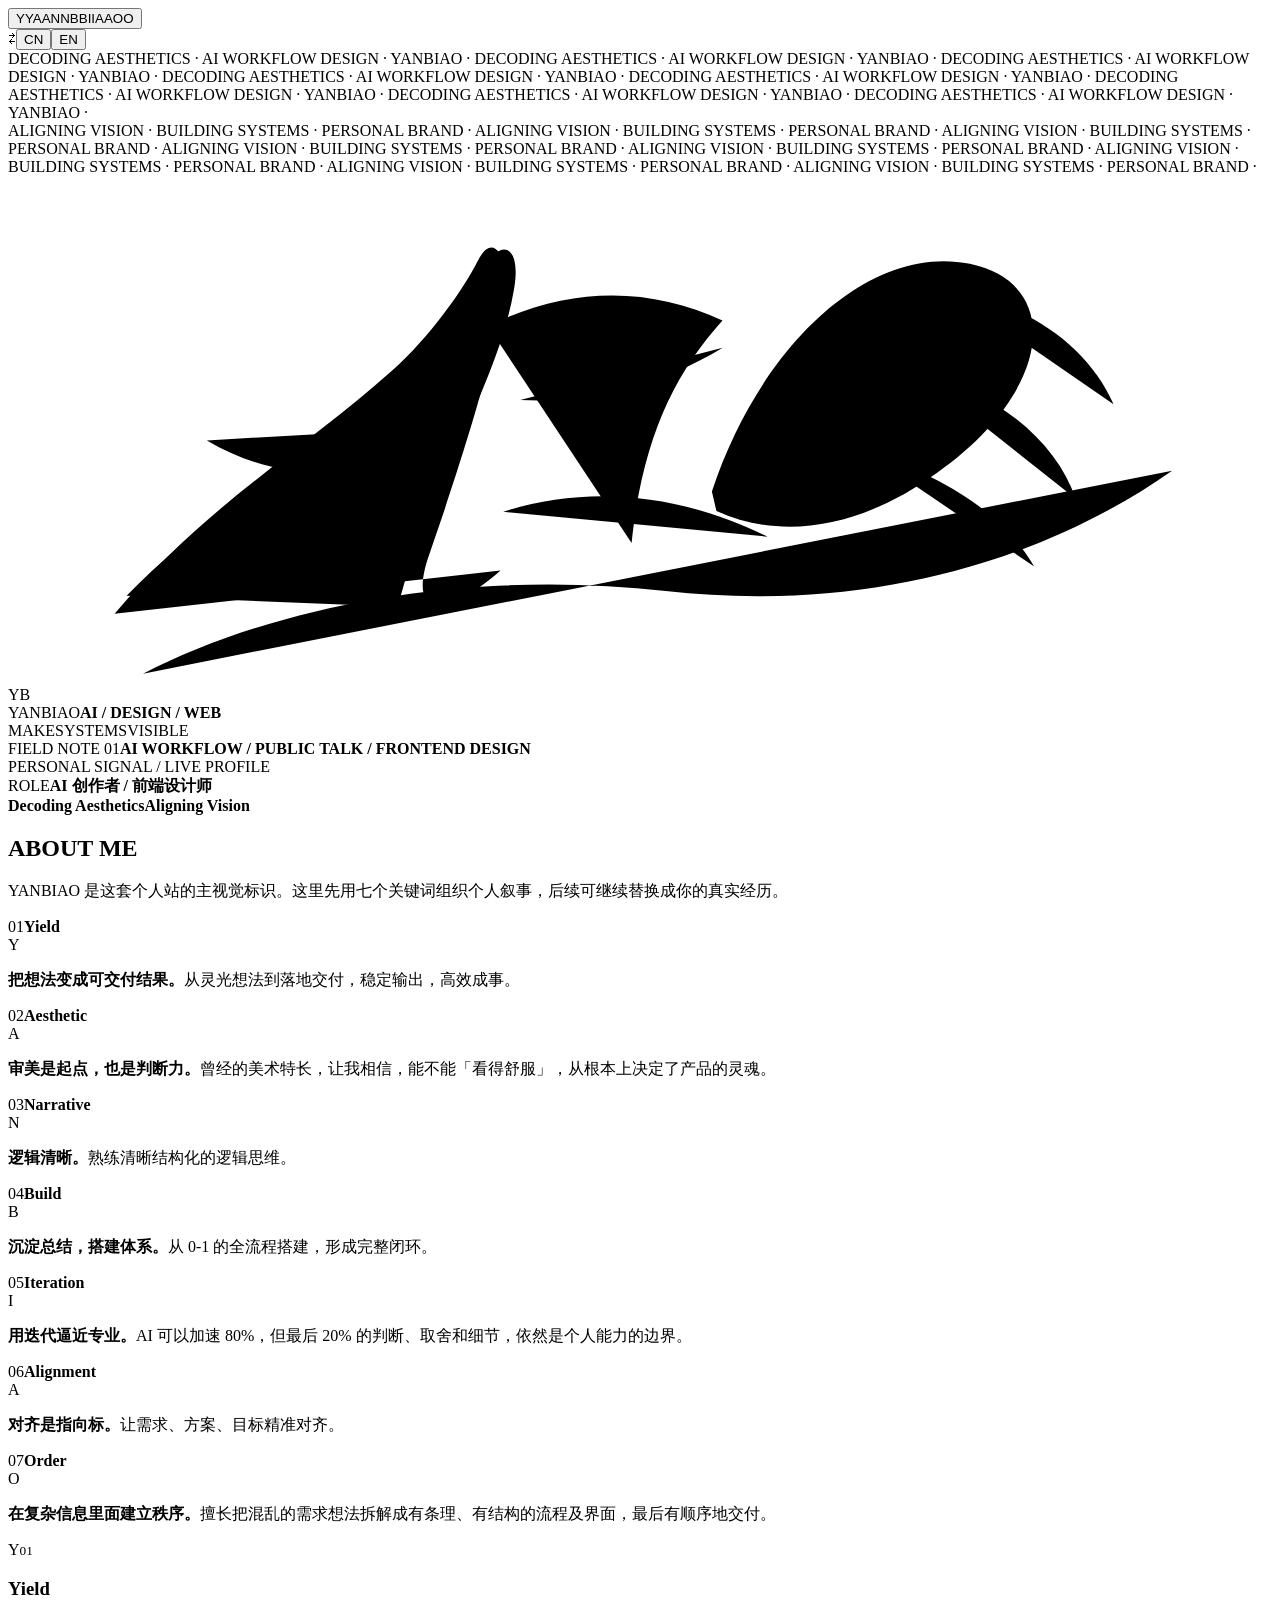
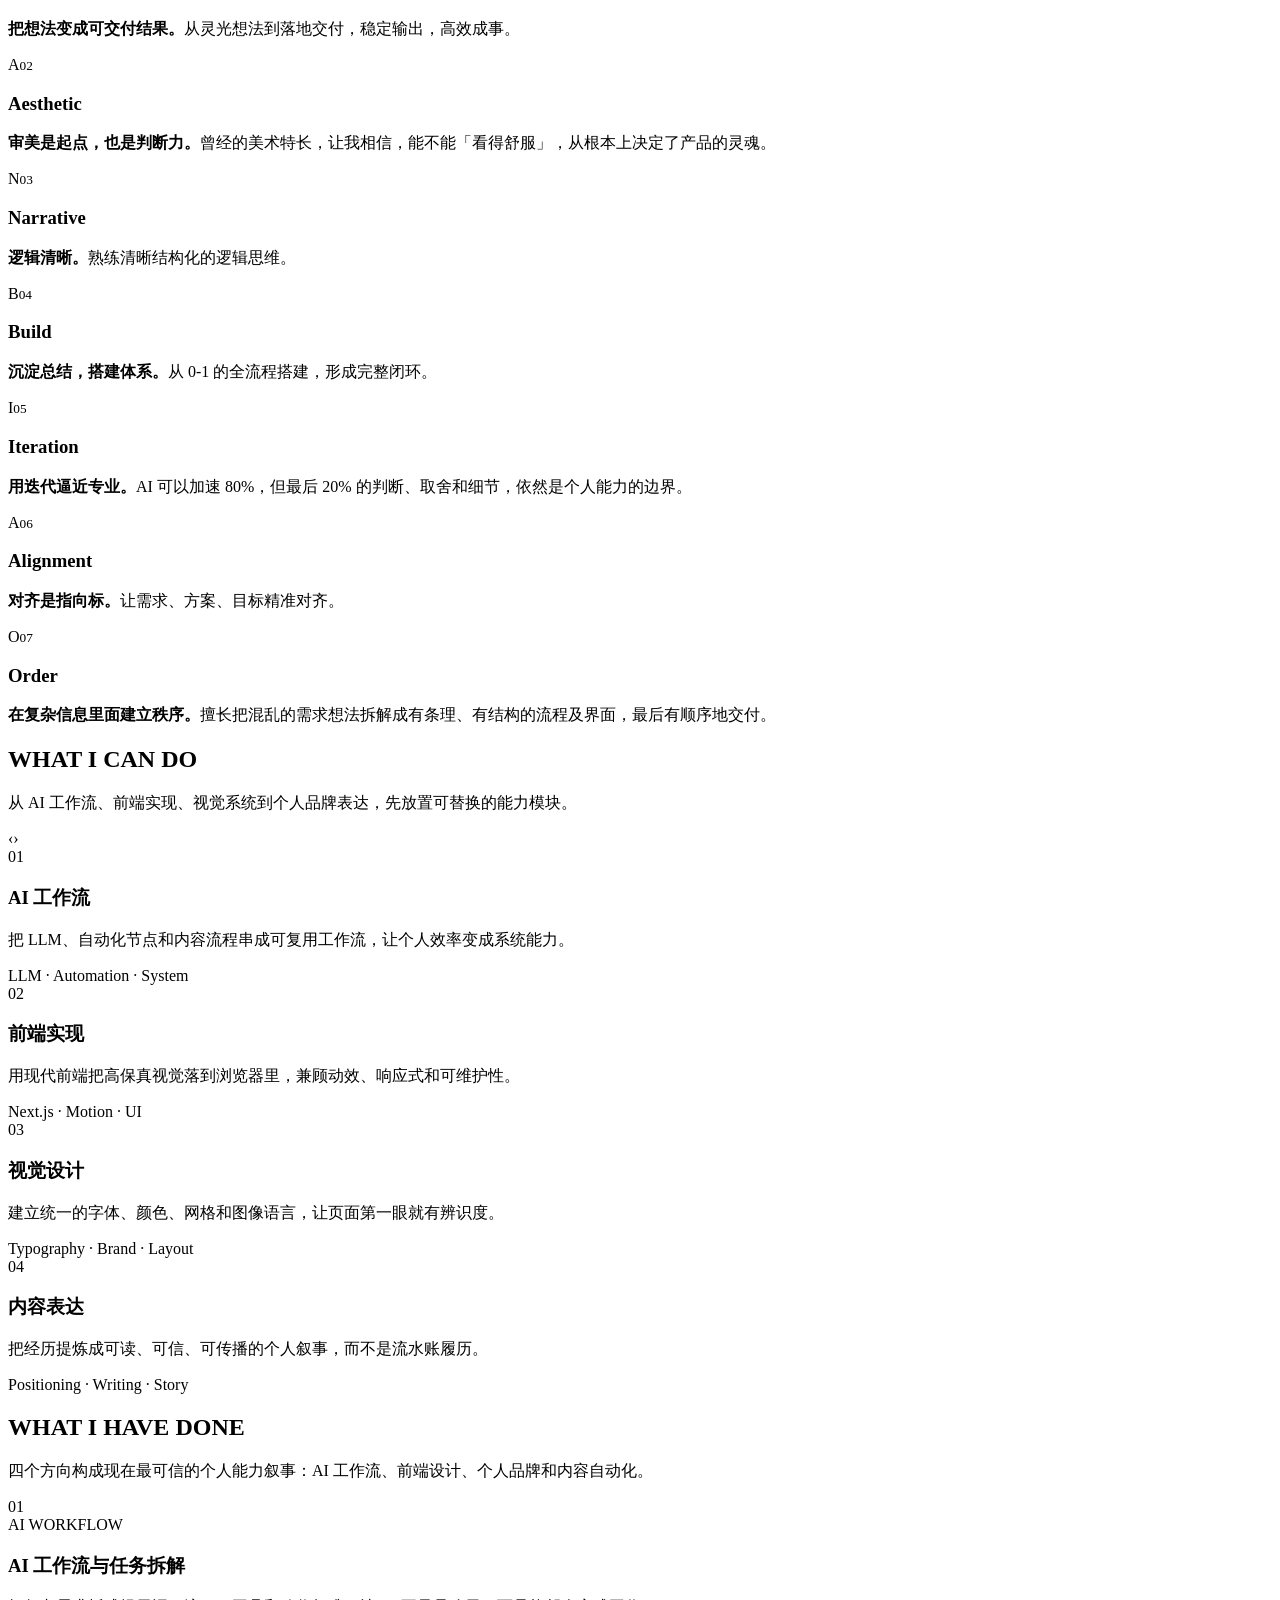
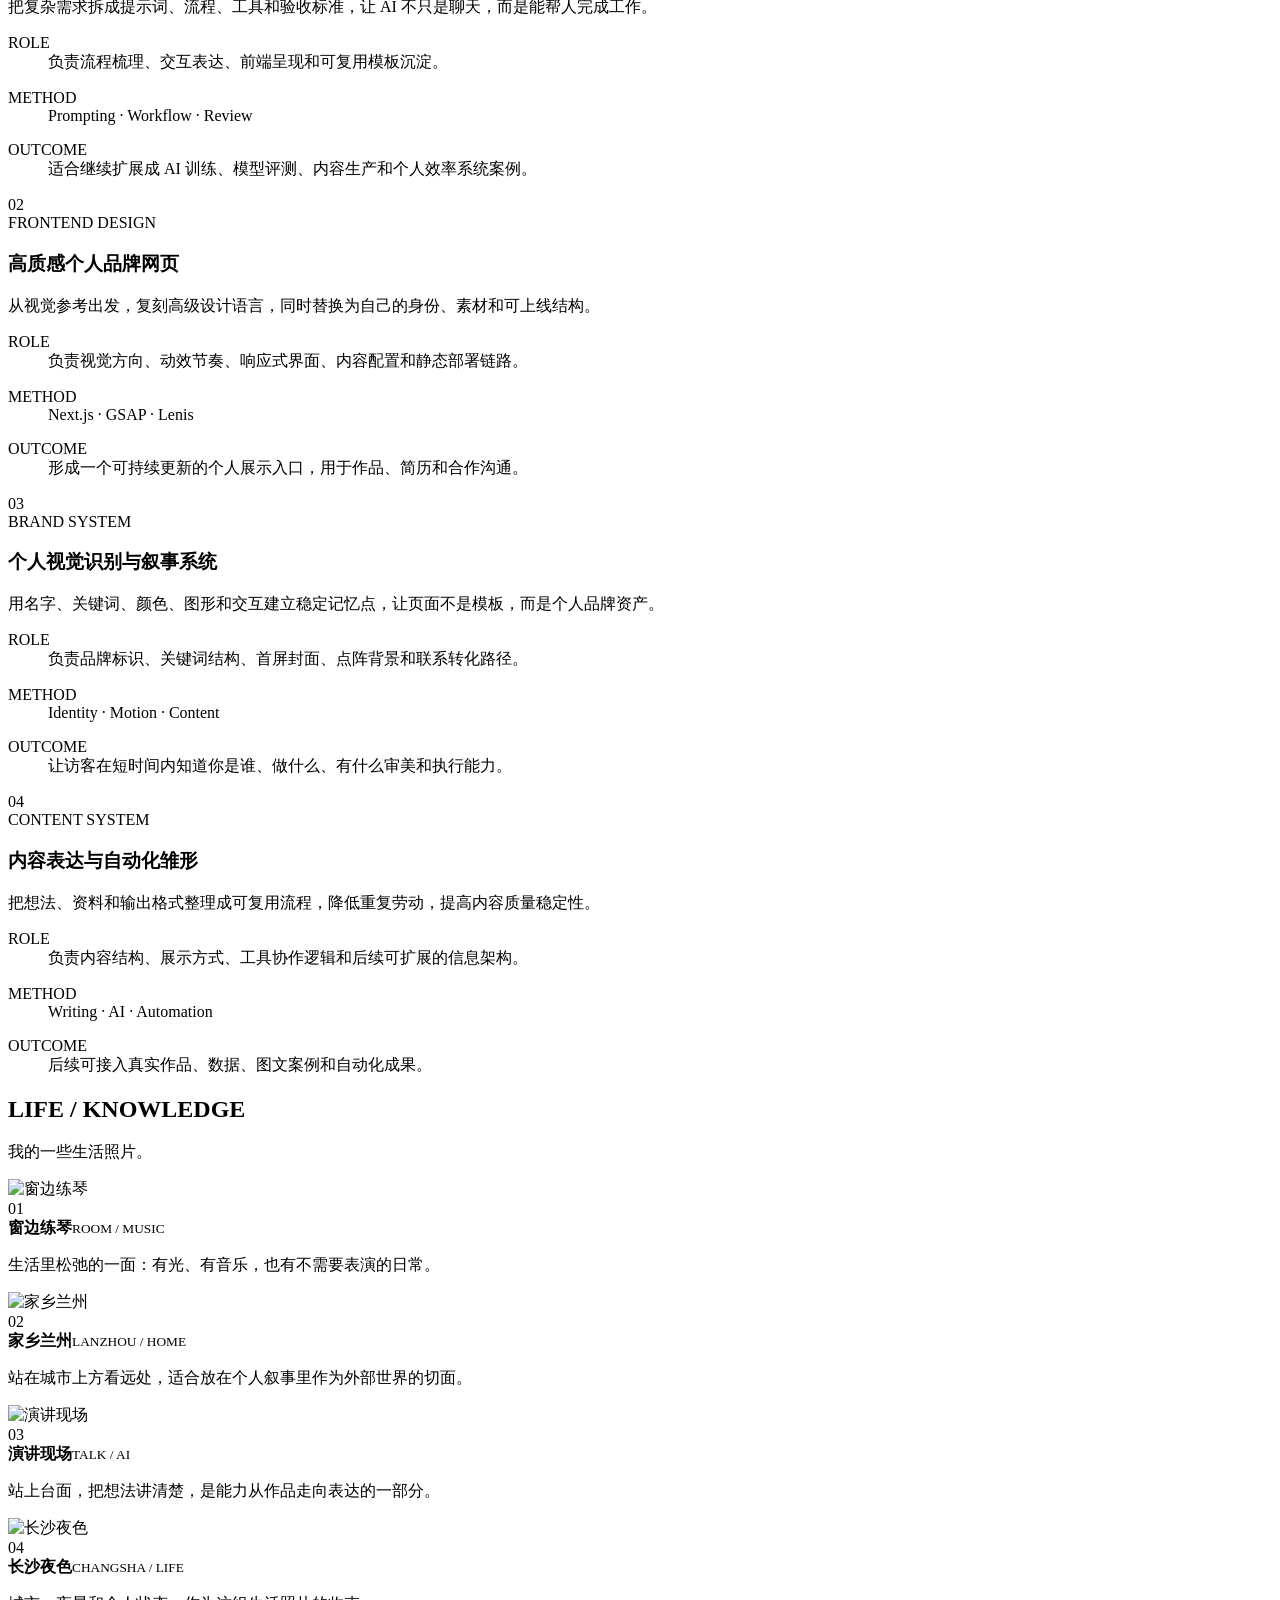
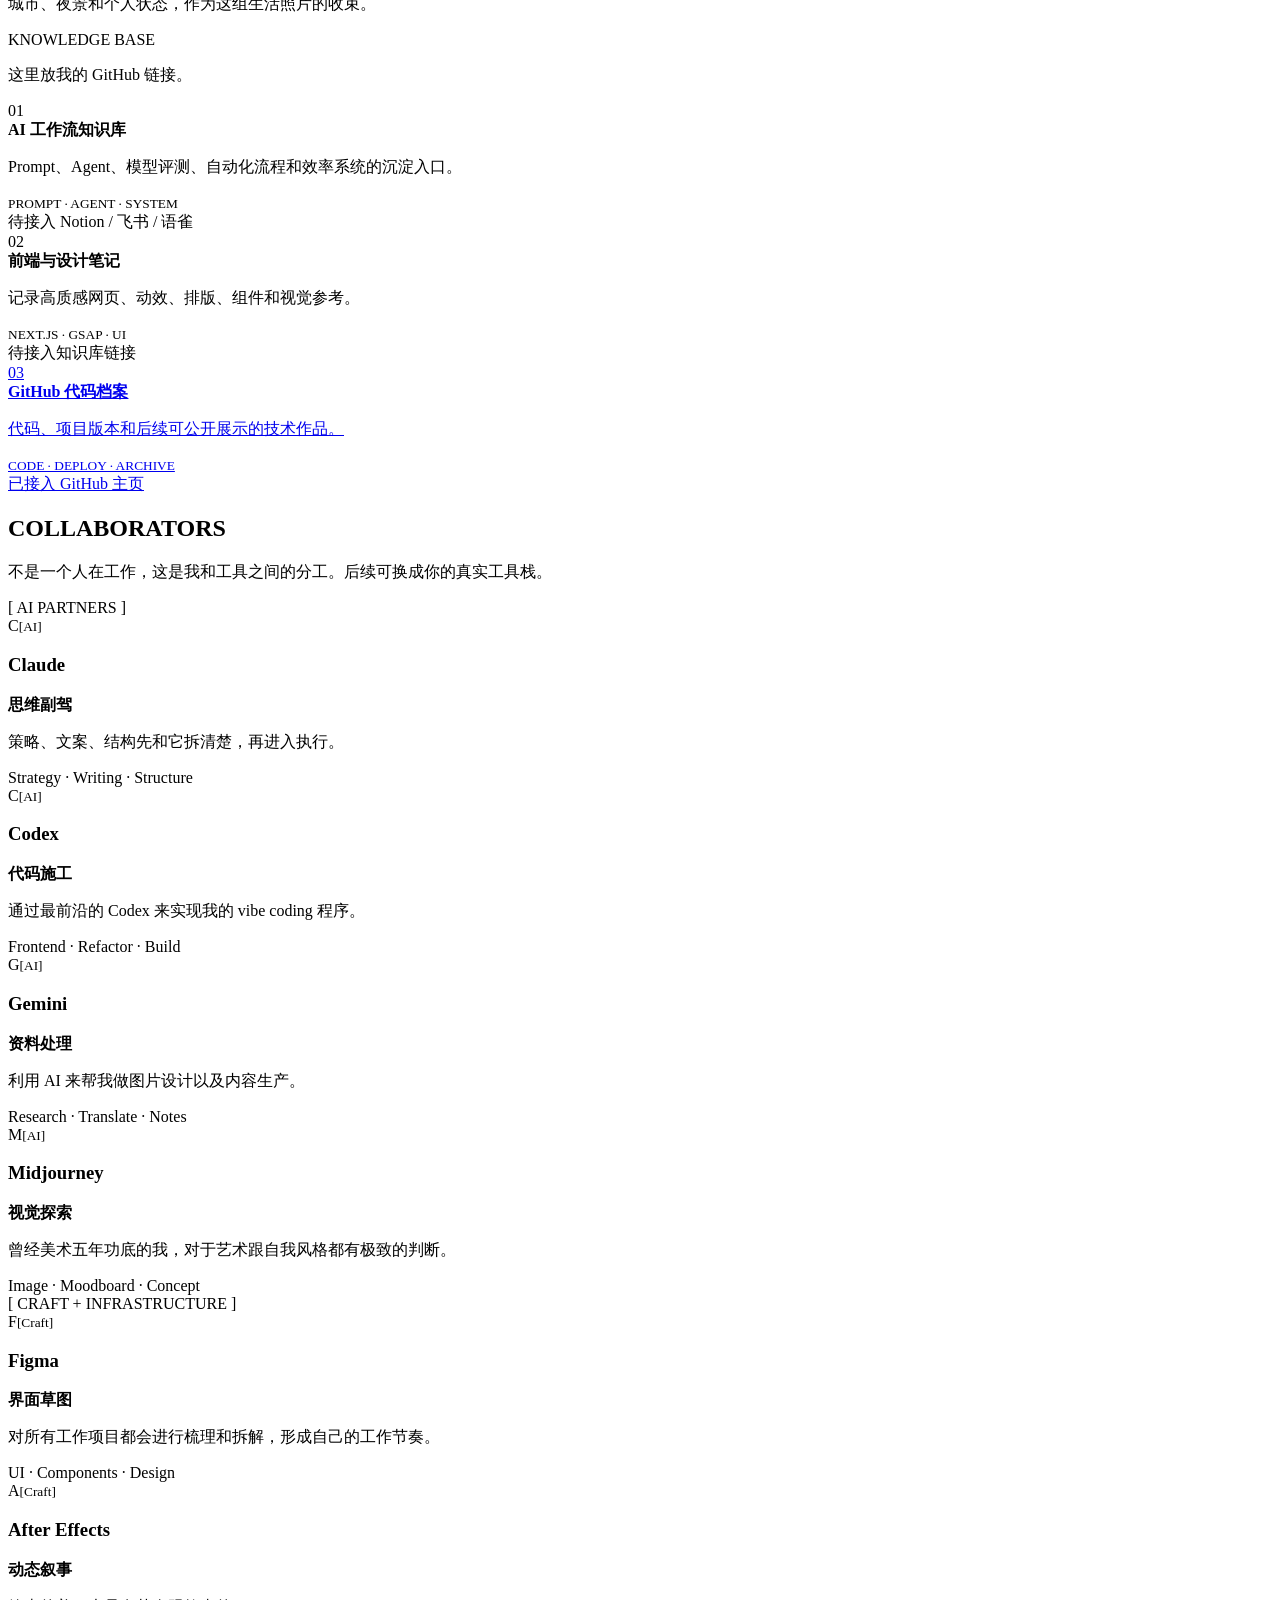
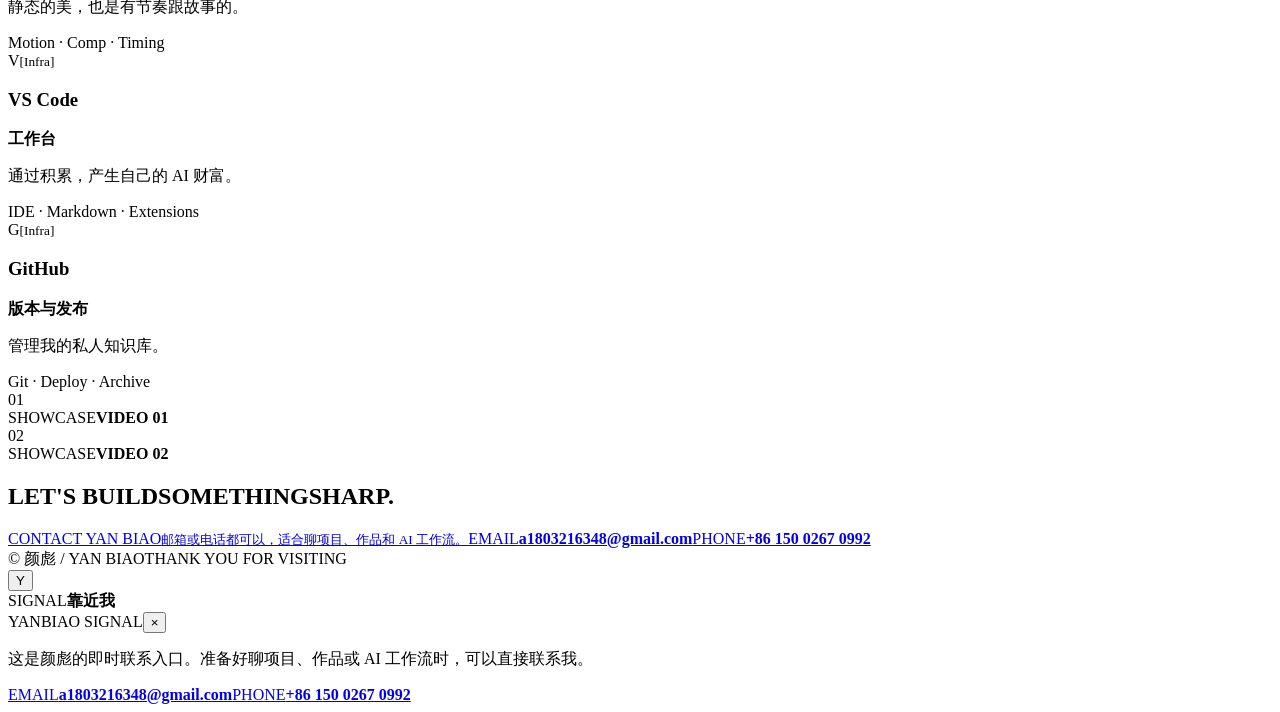
==== commit 11880ffb: "Stabilize fullscreen hero rendering" ====
--- a/index.html
+++ b/index.html
@@ -1 +1 @@
-<!DOCTYPE html><html lang="zh-CN"><head><meta charSet="utf-8"/><meta name="viewport" content="width=device-width, initial-scale=1"/><link rel="stylesheet" href="/yanbiao-portfolio-site/_next/static/chunks/10isbsfg1loap.css" data-precedence="next"/><link rel="preload" as="script" fetchPriority="low" href="/yanbiao-portfolio-site/_next/static/chunks/0ht900cau6_ur.js"/><script src="/yanbiao-portfolio-site/_next/static/chunks/0-ki8924wj_vk.js" async=""></script><script src="/yanbiao-portfolio-site/_next/static/chunks/0n~dq4kpx9xxx.js" async=""></script><script src="/yanbiao-portfolio-site/_next/static/chunks/turbopack-10pkbo.4ha7.o.js" async=""></script><script src="/yanbiao-portfolio-site/_next/static/chunks/0dbhjjzl8qfwv.js" async=""></script><script src="/yanbiao-portfolio-site/_next/static/chunks/0cf29fa40dkee.js" async=""></script><title>颜彪 / YAN BIAO</title><meta name="description" content="颜彪的个人网站，聚焦 AI 工作流、前端设计和个人品牌表达。"/><script src="/yanbiao-portfolio-site/_next/static/chunks/03~yq9q893hmn.js" noModule=""></script></head><body><div hidden=""><!--$--><!--/$--></div><header class="site-header "><button class="brand-logo magnetic" type="button" aria-label="Scroll to top"><span class="brand-logo__letter"><span class="brand-logo__plain">Y</span><span class="brand-logo__glyph" aria-hidden="true">Y</span></span><span class="brand-logo__letter"><span class="brand-logo__plain">A</span><span class="brand-logo__glyph" aria-hidden="true">A</span></span><span class="brand-logo__letter"><span class="brand-logo__plain">N</span><span class="brand-logo__glyph" aria-hidden="true">N</span></span><span class="brand-logo__letter"><span class="brand-logo__plain">B</span><span class="brand-logo__glyph" aria-hidden="true">B</span></span><span class="brand-logo__letter"><span class="brand-logo__plain">I</span><span class="brand-logo__glyph" aria-hidden="true">I</span></span><span class="brand-logo__letter"><span class="brand-logo__plain">A</span><span class="brand-logo__glyph" aria-hidden="true">A</span></span><span class="brand-logo__letter"><span class="brand-logo__plain">O</span><span class="brand-logo__glyph" aria-hidden="true">O</span></span></button><div class="language-pill "><span class="language-pill__icon" aria-hidden="true">⇄</span><button type="button" class="language-pill__current">CN</button><span class="language-pill__extra"><button type="button">EN</button></span></div></header><main class="site-shell"><div class="atmosphere-layer" aria-hidden="true"><span class="atmosphere-layer__sweep"></span><span class="atmosphere-layer__grain"></span><span class="atmosphere-layer__edge atmosphere-layer__edge--left"></span><span class="atmosphere-layer__edge atmosphere-layer__edge--right"></span></div><div class="topographic-layer" aria-hidden="true"><canvas></canvas></div><div class="content-stack"><section class="hero" id="hero"><div class="hero__pin"><div class="hero__marquee" aria-hidden="true"><div class="hero__marquee-line hero__marquee-line--primary"><div class="marquee-track"><span>DECODING AESTHETICS · AI WORKFLOW DESIGN · YANBIAO · </span><span>DECODING AESTHETICS · AI WORKFLOW DESIGN · YANBIAO · </span><span>DECODING AESTHETICS · AI WORKFLOW DESIGN · YANBIAO · </span><span>DECODING AESTHETICS · AI WORKFLOW DESIGN · YANBIAO · </span><span>DECODING AESTHETICS · AI WORKFLOW DESIGN · YANBIAO · </span><span>DECODING AESTHETICS · AI WORKFLOW DESIGN · YANBIAO · </span><span>DECODING AESTHETICS · AI WORKFLOW DESIGN · YANBIAO · </span><span>DECODING AESTHETICS · AI WORKFLOW DESIGN · YANBIAO · </span></div></div><div class="hero__marquee-line hero__marquee-line--secondary"><div class="marquee-track marquee-track--reverse"><span>ALIGNING VISION · BUILDING SYSTEMS · PERSONAL BRAND · </span><span>ALIGNING VISION · BUILDING SYSTEMS · PERSONAL BRAND · </span><span>ALIGNING VISION · BUILDING SYSTEMS · PERSONAL BRAND · </span><span>ALIGNING VISION · BUILDING SYSTEMS · PERSONAL BRAND · </span><span>ALIGNING VISION · BUILDING SYSTEMS · PERSONAL BRAND · </span><span>ALIGNING VISION · BUILDING SYSTEMS · PERSONAL BRAND · </span><span>ALIGNING VISION · BUILDING SYSTEMS · PERSONAL BRAND · </span><span>ALIGNING VISION · BUILDING SYSTEMS · PERSONAL BRAND · </span></div></div></div><div class="hero__signature" aria-hidden="true"><svg viewBox="0 0 1400 560"><g class="hero__signature-name" transform="rotate(-8 700 286)"><path class="hero__signature-path hero__signature-path--ghost" d="M96 402 C 214 296, 324 254, 438 178 C 486 146, 530 98, 548 72 C 559 56, 568 54, 574 66 C 590 98, 520 250, 450 386 C 420 444, 446 466, 526 414"></path><path class="hero__signature-path hero__signature-path--main" d="M112 384 C 238 286, 354 260, 474 160 C 522 120, 552 76, 568 66 C 586 54, 596 72, 584 108 C 552 210, 456 316, 408 438"></path><path class="hero__signature-path hero__signature-path--cut" d="M224 226 C 300 286, 392 300, 512 250"></path><path class="hero__signature-path hero__signature-path--thin" d="M550 144 C 646 112, 734 126, 808 174 C 746 226, 702 292, 674 404"></path><path class="hero__signature-path hero__signature-path--thin" d="M574 230 C 646 244, 724 238, 804 204"></path><path class="hero__signature-path hero__signature-path--cut" d="M538 350 C 630 334, 730 354, 824 418"></path><path class="hero__signature-path hero__signature-path--main" d="M770 360 C 846 206, 982 112, 1088 150 C 1188 186, 1160 302, 1020 374 C 926 424, 838 424, 772 382"></path><path class="hero__signature-path hero__signature-path--thin" d="M1056 172 C 1148 204, 1204 258, 1224 326"></path><path class="hero__signature-path hero__signature-path--thin" d="M1006 254 C 1096 294, 1154 354, 1168 424"></path><path class="hero__signature-path hero__signature-path--thin" d="M940 336 C 1028 380, 1086 428, 1112 492"></path><path class="hero__signature-path hero__signature-path--underline" d="M118 472 C 286 414, 504 410, 704 462 C 890 510, 1098 500, 1278 408"></path></g></svg></div><div class="hero__media"><div class="hero__media-clip"><div class="hero__video-placeholder" aria-label="Hero video layer"><div class="hero__depth-layer hero__depth-layer--base"></div><div class="hero__portrait-stage" aria-hidden="true"><div class="hero__backmark" aria-hidden="true">YB</div><div class="hero__cover-mark hero__cover-mark--left"></div><div class="hero__cover-mark hero__cover-mark--right"></div><div class="hero__identity-chip"><span>YANBIAO</span><strong>AI / DESIGN / WEB</strong></div><div class="hero__cover-title"><span>MAKE</span><span>SYSTEMS</span><span>VISIBLE</span></div><div class="hero__cover-panel"><span>FIELD NOTE 01</span><strong>AI WORKFLOW / PUBLIC TALK / FRONTEND DESIGN</strong></div></div><div class="hero__depth-layer hero__depth-layer--figure"></div><div class="hero__depth-layer hero__depth-layer--light"></div><div class="hero__video-ribbons"></div><div class="hero__video-grid"></div><div class="hero__video-noise"></div><div class="hero__video-vignette"></div><span>PERSONAL SIGNAL / LIVE PROFILE</span></div><div class="hero__veil"></div><div class="hero__corner-copy"><div class="hero__role"><span>ROLE</span><strong>AI 创作者 / 前端设计师</strong></div><div class="hero__corner-lines"><i></i><strong>Decoding Aesthetics</strong><strong>Aligning Vision</strong></div></div></div></div></div></section><section id="about-me" class="section about-section"><div class="section__full"><div class="about"><div aria-hidden="true" class="pointer-field about__field" style="--pf-columns:42;--pf-rows:28"><div class="pointer-field__contours"></div><div class="pointer-field__dots" style="grid-template-columns:repeat(42, minmax(0, 1fr))"><span style="--wake:0;--dot-shift-x:0;--dot-shift-y:0"></span><span style="--wake:0;--dot-shift-x:0;--dot-shift-y:0"></span><span style="--wake:0;--dot-shift-x:0;--dot-shift-y:0"></span><span style="--wake:0;--dot-shift-x:0;--dot-shift-y:0"></span><span style="--wake:0;--dot-shift-x:0;--dot-shift-y:0"></span><span style="--wake:0;--dot-shift-x:0;--dot-shift-y:0"></span><span style="--wake:0;--dot-shift-x:0;--dot-shift-y:0"></span><span style="--wake:0;--dot-shift-x:0;--dot-shift-y:0"></span><span style="--wake:0;--dot-shift-x:0;--dot-shift-y:0"></span><span style="--wake:0;--dot-shift-x:0;--dot-shift-y:0"></span><span style="--wake:0;--dot-shift-x:0;--dot-shift-y:0"></span><span style="--wake:0;--dot-shift-x:0;--dot-shift-y:0"></span><span style="--wake:0;--dot-shift-x:0;--dot-shift-y:0"></span><span style="--wake:0;--dot-shift-x:0;--dot-shift-y:0"></span><span style="--wake:0;--dot-shift-x:0;--dot-shift-y:0"></span><span style="--wake:0;--dot-shift-x:0;--dot-shift-y:0"></span><span style="--wake:0;--dot-shift-x:0;--dot-shift-y:0"></span><span style="--wake:0;--dot-shift-x:0;--dot-shift-y:0"></span><span style="--wake:0;--dot-shift-x:0;--dot-shift-y:0"></span><span style="--wake:0;--dot-shift-x:0;--dot-shift-y:0"></span><span style="--wake:0;--dot-shift-x:0;--dot-shift-y:0"></span><span style="--wake:0;--dot-shift-x:0;--dot-shift-y:0"></span><span style="--wake:0;--dot-shift-x:0;--dot-shift-y:0"></span><span style="--wake:0;--dot-shift-x:0;--dot-shift-y:0"></span><span style="--wake:0;--dot-shift-x:0;--dot-shift-y:0"></span><span style="--wake:0;--dot-shift-x:0;--dot-shift-y:0"></span><span style="--wake:0;--dot-shift-x:0;--dot-shift-y:0"></span><span style="--wake:0;--dot-shift-x:0;--dot-shift-y:0"></span><span style="--wake:0;--dot-shift-x:0;--dot-shift-y:0"></span><span style="--wake:0;--dot-shift-x:0;--dot-shift-y:0"></span><span style="--wake:0;--dot-shift-x:0;--dot-shift-y:0"></span><span style="--wake:0;--dot-shift-x:0;--dot-shift-y:0"></span><span style="--wake:0;--dot-shift-x:0;--dot-shift-y:0"></span><span style="--wake:0;--dot-shift-x:0;--dot-shift-y:0"></span><span style="--wake:0;--dot-shift-x:0;--dot-shift-y:0"></span><span style="--wake:0;--dot-shift-x:0;--dot-shift-y:0"></span><span style="--wake:0;--dot-shift-x:0;--dot-shift-y:0"></span><span style="--wake:0;--dot-shift-x:0;--dot-shift-y:0"></span><span style="--wake:0;--dot-shift-x:0;--dot-shift-y:0"></span><span style="--wake:0;--dot-shift-x:0;--dot-shift-y:0"></span><span style="--wake:0;--dot-shift-x:0;--dot-shift-y:0"></span><span style="--wake:0;--dot-shift-x:0;--dot-shift-y:0"></span><span style="--wake:0;--dot-shift-x:0;--dot-shift-y:0"></span><span style="--wake:0;--dot-shift-x:0;--dot-shift-y:0"></span><span style="--wake:0;--dot-shift-x:0;--dot-shift-y:0"></span><span style="--wake:0;--dot-shift-x:0;--dot-shift-y:0"></span><span style="--wake:0;--dot-shift-x:0;--dot-shift-y:0"></span><span style="--wake:0;--dot-shift-x:0;--dot-shift-y:0"></span><span style="--wake:0;--dot-shift-x:0;--dot-shift-y:0"></span><span style="--wake:0;--dot-shift-x:0;--dot-shift-y:0"></span><span style="--wake:0;--dot-shift-x:0;--dot-shift-y:0"></span><span style="--wake:0;--dot-shift-x:0;--dot-shift-y:0"></span><span style="--wake:0;--dot-shift-x:0;--dot-shift-y:0"></span><span style="--wake:0;--dot-shift-x:0;--dot-shift-y:0"></span><span style="--wake:0;--dot-shift-x:0;--dot-shift-y:0"></span><span style="--wake:0;--dot-shift-x:0;--dot-shift-y:0"></span><span style="--wake:0;--dot-shift-x:0;--dot-shift-y:0"></span><span style="--wake:0;--dot-shift-x:0;--dot-shift-y:0"></span><span style="--wake:0;--dot-shift-x:0;--dot-shift-y:0"></span><span style="--wake:0;--dot-shift-x:0;--dot-shift-y:0"></span><span style="--wake:0;--dot-shift-x:0;--dot-shift-y:0"></span><span style="--wake:0;--dot-shift-x:0;--dot-shift-y:0"></span><span style="--wake:0;--dot-shift-x:0;--dot-shift-y:0"></span><span style="--wake:0;--dot-shift-x:0;--dot-shift-y:0"></span><span style="--wake:0;--dot-shift-x:0;--dot-shift-y:0"></span><span style="--wake:0;--dot-shift-x:0;--dot-shift-y:0"></span><span style="--wake:0;--dot-shift-x:0;--dot-shift-y:0"></span><span style="--wake:0;--dot-shift-x:0;--dot-shift-y:0"></span><span style="--wake:0;--dot-shift-x:0;--dot-shift-y:0"></span><span style="--wake:0;--dot-shift-x:0;--dot-shift-y:0"></span><span style="--wake:0;--dot-shift-x:0;--dot-shift-y:0"></span><span style="--wake:0;--dot-shift-x:0;--dot-shift-y:0"></span><span style="--wake:0;--dot-shift-x:0;--dot-shift-y:0"></span><span style="--wake:0;--dot-shift-x:0;--dot-shift-y:0"></span><span style="--wake:0;--dot-shift-x:0;--dot-shift-y:0"></span><span style="--wake:0;--dot-shift-x:0;--dot-shift-y:0"></span><span style="--wake:0;--dot-shift-x:0;--dot-shift-y:0"></span><span style="--wake:0;--dot-shift-x:0;--dot-shift-y:0"></span><span style="--wake:0;--dot-shift-x:0;--dot-shift-y:0"></span><span style="--wake:0;--dot-shift-x:0;--dot-shift-y:0"></span><span style="--wake:0;--dot-shift-x:0;--dot-shift-y:0"></span><span style="--wake:0;--dot-shift-x:0;--dot-shift-y:0"></span><span style="--wake:0;--dot-shift-x:0;--dot-shift-y:0"></span><span style="--wake:0;--dot-shift-x:0;--dot-shift-y:0"></span><span style="--wake:0;--dot-shift-x:0;--dot-shift-y:0"></span><span style="--wake:0;--dot-shift-x:0;--dot-shift-y:0"></span><span style="--wake:0;--dot-shift-x:0;--dot-shift-y:0"></span><span style="--wake:0;--dot-shift-x:0;--dot-shift-y:0"></span><span style="--wake:0;--dot-shift-x:0;--dot-shift-y:0"></span><span style="--wake:0;--dot-shift-x:0;--dot-shift-y:0"></span><span style="--wake:0;--dot-shift-x:0;--dot-shift-y:0"></span><span style="--wake:0;--dot-shift-x:0;--dot-shift-y:0"></span><span style="--wake:0;--dot-shift-x:0;--dot-shift-y:0"></span><span style="--wake:0;--dot-shift-x:0;--dot-shift-y:0"></span><span style="--wake:0;--dot-shift-x:0;--dot-shift-y:0"></span><span style="--wake:0;--dot-shift-x:0;--dot-shift-y:0"></span><span style="--wake:0;--dot-shift-x:0;--dot-shift-y:0"></span><span style="--wake:0;--dot-shift-x:0;--dot-shift-y:0"></span><span style="--wake:0;--dot-shift-x:0;--dot-shift-y:0"></span><span style="--wake:0;--dot-shift-x:0;--dot-shift-y:0"></span><span style="--wake:0;--dot-shift-x:0;--dot-shift-y:0"></span><span style="--wake:0;--dot-shift-x:0;--dot-shift-y:0"></span><span style="--wake:0;--dot-shift-x:0;--dot-shift-y:0"></span><span style="--wake:0;--dot-shift-x:0;--dot-shift-y:0"></span><span style="--wake:0;--dot-shift-x:0;--dot-shift-y:0"></span><span style="--wake:0;--dot-shift-x:0;--dot-shift-y:0"></span><span style="--wake:0;--dot-shift-x:0;--dot-shift-y:0"></span><span style="--wake:0;--dot-shift-x:0;--dot-shift-y:0"></span><span style="--wake:0;--dot-shift-x:0;--dot-shift-y:0"></span><span style="--wake:0;--dot-shift-x:0;--dot-shift-y:0"></span><span style="--wake:0;--dot-shift-x:0;--dot-shift-y:0"></span><span style="--wake:0;--dot-shift-x:0;--dot-shift-y:0"></span><span style="--wake:0;--dot-shift-x:0;--dot-shift-y:0"></span><span style="--wake:0;--dot-shift-x:0;--dot-shift-y:0"></span><span style="--wake:0;--dot-shift-x:0;--dot-shift-y:0"></span><span style="--wake:0;--dot-shift-x:0;--dot-shift-y:0"></span><span style="--wake:0;--dot-shift-x:0;--dot-shift-y:0"></span><span style="--wake:0;--dot-shift-x:0;--dot-shift-y:0"></span><span style="--wake:0;--dot-shift-x:0;--dot-shift-y:0"></span><span style="--wake:0;--dot-shift-x:0;--dot-shift-y:0"></span><span style="--wake:0;--dot-shift-x:0;--dot-shift-y:0"></span><span style="--wake:0;--dot-shift-x:0;--dot-shift-y:0"></span><span style="--wake:0;--dot-shift-x:0;--dot-shift-y:0"></span><span style="--wake:0;--dot-shift-x:0;--dot-shift-y:0"></span><span style="--wake:0;--dot-shift-x:0;--dot-shift-y:0"></span><span style="--wake:0;--dot-shift-x:0;--dot-shift-y:0"></span><span style="--wake:0;--dot-shift-x:0;--dot-shift-y:0"></span><span style="--wake:0;--dot-shift-x:0;--dot-shift-y:0"></span><span style="--wake:0;--dot-shift-x:0;--dot-shift-y:0"></span><span style="--wake:0;--dot-shift-x:0;--dot-shift-y:0"></span><span style="--wake:0;--dot-shift-x:0;--dot-shift-y:0"></span><span style="--wake:0;--dot-shift-x:0;--dot-shift-y:0"></span><span style="--wake:0;--dot-shift-x:0;--dot-shift-y:0"></span><span style="--wake:0;--dot-shift-x:0;--dot-shift-y:0"></span><span style="--wake:0;--dot-shift-x:0;--dot-shift-y:0"></span><span style="--wake:0;--dot-shift-x:0;--dot-shift-y:0"></span><span style="--wake:0;--dot-shift-x:0;--dot-shift-y:0"></span><span style="--wake:0;--dot-shift-x:0;--dot-shift-y:0"></span><span style="--wake:0;--dot-shift-x:0;--dot-shift-y:0"></span><span style="--wake:0;--dot-shift-x:0;--dot-shift-y:0"></span><span style="--wake:0;--dot-shift-x:0;--dot-shift-y:0"></span><span style="--wake:0;--dot-shift-x:0;--dot-shift-y:0"></span><span style="--wake:0;--dot-shift-x:0;--dot-shift-y:0"></span><span style="--wake:0;--dot-shift-x:0;--dot-shift-y:0"></span><span style="--wake:0;--dot-shift-x:0;--dot-shift-y:0"></span><span style="--wake:0;--dot-shift-x:0;--dot-shift-y:0"></span><span style="--wake:0;--dot-shift-x:0;--dot-shift-y:0"></span><span style="--wake:0;--dot-shift-x:0;--dot-shift-y:0"></span><span style="--wake:0;--dot-shift-x:0;--dot-shift-y:0"></span><span style="--wake:0;--dot-shift-x:0;--dot-shift-y:0"></span><span style="--wake:0;--dot-shift-x:0;--dot-shift-y:0"></span><span style="--wake:0;--dot-shift-x:0;--dot-shift-y:0"></span><span style="--wake:0;--dot-shift-x:0;--dot-shift-y:0"></span><span style="--wake:0;--dot-shift-x:0;--dot-shift-y:0"></span><span style="--wake:0;--dot-shift-x:0;--dot-shift-y:0"></span><span style="--wake:0;--dot-shift-x:0;--dot-shift-y:0"></span><span style="--wake:0;--dot-shift-x:0;--dot-shift-y:0"></span><span style="--wake:0;--dot-shift-x:0;--dot-shift-y:0"></span><span style="--wake:0;--dot-shift-x:0;--dot-shift-y:0"></span><span style="--wake:0;--dot-shift-x:0;--dot-shift-y:0"></span><span style="--wake:0;--dot-shift-x:0;--dot-shift-y:0"></span><span style="--wake:0;--dot-shift-x:0;--dot-shift-y:0"></span><span style="--wake:0;--dot-shift-x:0;--dot-shift-y:0"></span><span style="--wake:0;--dot-shift-x:0;--dot-shift-y:0"></span><span style="--wake:0;--dot-shift-x:0;--dot-shift-y:0"></span><span style="--wake:0;--dot-shift-x:0;--dot-shift-y:0"></span><span style="--wake:0;--dot-shift-x:0;--dot-shift-y:0"></span><span style="--wake:0;--dot-shift-x:0;--dot-shift-y:0"></span><span style="--wake:0;--dot-shift-x:0;--dot-shift-y:0"></span><span style="--wake:0;--dot-shift-x:0;--dot-shift-y:0"></span><span style="--wake:0;--dot-shift-x:0;--dot-shift-y:0"></span><span style="--wake:0;--dot-shift-x:0;--dot-shift-y:0"></span><span style="--wake:0;--dot-shift-x:0;--dot-shift-y:0"></span><span style="--wake:0;--dot-shift-x:0;--dot-shift-y:0"></span><span style="--wake:0;--dot-shift-x:0;--dot-shift-y:0"></span><span style="--wake:0;--dot-shift-x:0;--dot-shift-y:0"></span><span style="--wake:0;--dot-shift-x:0;--dot-shift-y:0"></span><span style="--wake:0;--dot-shift-x:0;--dot-shift-y:0"></span><span style="--wake:0;--dot-shift-x:0;--dot-shift-y:0"></span><span style="--wake:0;--dot-shift-x:0;--dot-shift-y:0"></span><span style="--wake:0;--dot-shift-x:0;--dot-shift-y:0"></span><span style="--wake:0;--dot-shift-x:0;--dot-shift-y:0"></span><span style="--wake:0;--dot-shift-x:0;--dot-shift-y:0"></span><span style="--wake:0;--dot-shift-x:0;--dot-shift-y:0"></span><span style="--wake:0;--dot-shift-x:0;--dot-shift-y:0"></span><span style="--wake:0;--dot-shift-x:0;--dot-shift-y:0"></span><span style="--wake:0;--dot-shift-x:0;--dot-shift-y:0"></span><span style="--wake:0;--dot-shift-x:0;--dot-shift-y:0"></span><span style="--wake:0;--dot-shift-x:0;--dot-shift-y:0"></span><span style="--wake:0;--dot-shift-x:0;--dot-shift-y:0"></span><span style="--wake:0;--dot-shift-x:0;--dot-shift-y:0"></span><span style="--wake:0;--dot-shift-x:0;--dot-shift-y:0"></span><span style="--wake:0;--dot-shift-x:0;--dot-shift-y:0"></span><span style="--wake:0;--dot-shift-x:0;--dot-shift-y:0"></span><span style="--wake:0;--dot-shift-x:0;--dot-shift-y:0"></span><span style="--wake:0;--dot-shift-x:0;--dot-shift-y:0"></span><span style="--wake:0;--dot-shift-x:0;--dot-shift-y:0"></span><span style="--wake:0;--dot-shift-x:0;--dot-shift-y:0"></span><span style="--wake:0;--dot-shift-x:0;--dot-shift-y:0"></span><span style="--wake:0;--dot-shift-x:0;--dot-shift-y:0"></span><span style="--wake:0;--dot-shift-x:0;--dot-shift-y:0"></span><span style="--wake:0;--dot-shift-x:0;--dot-shift-y:0"></span><span style="--wake:0;--dot-shift-x:0;--dot-shift-y:0"></span><span style="--wake:0;--dot-shift-x:0;--dot-shift-y:0"></span><span style="--wake:0;--dot-shift-x:0;--dot-shift-y:0"></span><span style="--wake:0;--dot-shift-x:0;--dot-shift-y:0"></span><span style="--wake:0;--dot-shift-x:0;--dot-shift-y:0"></span><span style="--wake:0;--dot-shift-x:0;--dot-shift-y:0"></span><span style="--wake:0;--dot-shift-x:0;--dot-shift-y:0"></span><span style="--wake:0;--dot-shift-x:0;--dot-shift-y:0"></span><span style="--wake:0;--dot-shift-x:0;--dot-shift-y:0"></span><span style="--wake:0;--dot-shift-x:0;--dot-shift-y:0"></span><span style="--wake:0;--dot-shift-x:0;--dot-shift-y:0"></span><span style="--wake:0;--dot-shift-x:0;--dot-shift-y:0"></span><span style="--wake:0;--dot-shift-x:0;--dot-shift-y:0"></span><span style="--wake:0;--dot-shift-x:0;--dot-shift-y:0"></span><span style="--wake:0;--dot-shift-x:0;--dot-shift-y:0"></span><span style="--wake:0;--dot-shift-x:0;--dot-shift-y:0"></span><span style="--wake:0;--dot-shift-x:0;--dot-shift-y:0"></span><span style="--wake:0;--dot-shift-x:0;--dot-shift-y:0"></span><span style="--wake:0;--dot-shift-x:0;--dot-shift-y:0"></span><span style="--wake:0;--dot-shift-x:0;--dot-shift-y:0"></span><span style="--wake:0;--dot-shift-x:0;--dot-shift-y:0"></span><span style="--wake:0;--dot-shift-x:0;--dot-shift-y:0"></span><span style="--wake:0;--dot-shift-x:0;--dot-shift-y:0"></span><span style="--wake:0;--dot-shift-x:0;--dot-shift-y:0"></span><span style="--wake:0;--dot-shift-x:0;--dot-shift-y:0"></span><span style="--wake:0;--dot-shift-x:0;--dot-shift-y:0"></span><span style="--wake:0;--dot-shift-x:0;--dot-shift-y:0"></span><span style="--wake:0;--dot-shift-x:0;--dot-shift-y:0"></span><span style="--wake:0;--dot-shift-x:0;--dot-shift-y:0"></span><span style="--wake:0;--dot-shift-x:0;--dot-shift-y:0"></span><span style="--wake:0;--dot-shift-x:0;--dot-shift-y:0"></span><span style="--wake:0;--dot-shift-x:0;--dot-shift-y:0"></span><span style="--wake:0;--dot-shift-x:0;--dot-shift-y:0"></span><span style="--wake:0;--dot-shift-x:0;--dot-shift-y:0"></span><span style="--wake:0;--dot-shift-x:0;--dot-shift-y:0"></span><span style="--wake:0;--dot-shift-x:0;--dot-shift-y:0"></span><span style="--wake:0;--dot-shift-x:0;--dot-shift-y:0"></span><span style="--wake:0;--dot-shift-x:0;--dot-shift-y:0"></span><span style="--wake:0;--dot-shift-x:0;--dot-shift-y:0"></span><span style="--wake:0;--dot-shift-x:0;--dot-shift-y:0"></span><span style="--wake:0;--dot-shift-x:0;--dot-shift-y:0"></span><span style="--wake:0;--dot-shift-x:0;--dot-shift-y:0"></span><span style="--wake:0;--dot-shift-x:0;--dot-shift-y:0"></span><span style="--wake:0;--dot-shift-x:0;--dot-shift-y:0"></span><span style="--wake:0;--dot-shift-x:0;--dot-shift-y:0"></span><span style="--wake:0;--dot-shift-x:0;--dot-shift-y:0"></span><span style="--wake:0;--dot-shift-x:0;--dot-shift-y:0"></span><span style="--wake:0;--dot-shift-x:0;--dot-shift-y:0"></span><span style="--wake:0;--dot-shift-x:0;--dot-shift-y:0"></span><span style="--wake:0;--dot-shift-x:0;--dot-shift-y:0"></span><span style="--wake:0;--dot-shift-x:0;--dot-shift-y:0"></span><span style="--wake:0;--dot-shift-x:0;--dot-shift-y:0"></span><span style="--wake:0;--dot-shift-x:0;--dot-shift-y:0"></span><span style="--wake:0;--dot-shift-x:0;--dot-shift-y:0"></span><span style="--wake:0;--dot-shift-x:0;--dot-shift-y:0"></span><span style="--wake:0;--dot-shift-x:0;--dot-shift-y:0"></span><span style="--wake:0;--dot-shift-x:0;--dot-shift-y:0"></span><span style="--wake:0;--dot-shift-x:0;--dot-shift-y:0"></span><span style="--wake:0;--dot-shift-x:0;--dot-shift-y:0"></span><span style="--wake:0;--dot-shift-x:0;--dot-shift-y:0"></span><span style="--wake:0;--dot-shift-x:0;--dot-shift-y:0"></span><span style="--wake:0;--dot-shift-x:0;--dot-shift-y:0"></span><span style="--wake:0;--dot-shift-x:0;--dot-shift-y:0"></span><span style="--wake:0;--dot-shift-x:0;--dot-shift-y:0"></span><span style="--wake:0;--dot-shift-x:0;--dot-shift-y:0"></span><span style="--wake:0;--dot-shift-x:0;--dot-shift-y:0"></span><span style="--wake:0;--dot-shift-x:0;--dot-shift-y:0"></span><span style="--wake:0;--dot-shift-x:0;--dot-shift-y:0"></span><span style="--wake:0;--dot-shift-x:0;--dot-shift-y:0"></span><span style="--wake:0;--dot-shift-x:0;--dot-shift-y:0"></span><span style="--wake:0;--dot-shift-x:0;--dot-shift-y:0"></span><span style="--wake:0;--dot-shift-x:0;--dot-shift-y:0"></span><span style="--wake:0;--dot-shift-x:0;--dot-shift-y:0"></span><span style="--wake:0;--dot-shift-x:0;--dot-shift-y:0"></span><span style="--wake:0;--dot-shift-x:0;--dot-shift-y:0"></span><span style="--wake:0;--dot-shift-x:0;--dot-shift-y:0"></span><span style="--wake:0;--dot-shift-x:0;--dot-shift-y:0"></span><span style="--wake:0;--dot-shift-x:0;--dot-shift-y:0"></span><span style="--wake:0;--dot-shift-x:0;--dot-shift-y:0"></span><span style="--wake:0;--dot-shift-x:0;--dot-shift-y:0"></span><span style="--wake:0;--dot-shift-x:0;--dot-shift-y:0"></span><span style="--wake:0;--dot-shift-x:0;--dot-shift-y:0"></span><span style="--wake:0;--dot-shift-x:0;--dot-shift-y:0"></span><span style="--wake:0;--dot-shift-x:0;--dot-shift-y:0"></span><span style="--wake:0;--dot-shift-x:0;--dot-shift-y:0"></span><span style="--wake:0;--dot-shift-x:0;--dot-shift-y:0"></span><span style="--wake:0;--dot-shift-x:0;--dot-shift-y:0"></span><span style="--wake:0;--dot-shift-x:0;--dot-shift-y:0"></span><span style="--wake:0;--dot-shift-x:0;--dot-shift-y:0"></span><span style="--wake:0;--dot-shift-x:0;--dot-shift-y:0"></span><span style="--wake:0;--dot-shift-x:0;--dot-shift-y:0"></span><span style="--wake:0;--dot-shift-x:0;--dot-shift-y:0"></span><span style="--wake:0;--dot-shift-x:0;--dot-shift-y:0"></span><span style="--wake:0;--dot-shift-x:0;--dot-shift-y:0"></span><span style="--wake:0;--dot-shift-x:0;--dot-shift-y:0"></span><span style="--wake:0;--dot-shift-x:0;--dot-shift-y:0"></span><span style="--wake:0;--dot-shift-x:0;--dot-shift-y:0"></span><span style="--wake:0;--dot-shift-x:0;--dot-shift-y:0"></span><span style="--wake:0;--dot-shift-x:0;--dot-shift-y:0"></span><span style="--wake:0;--dot-shift-x:0;--dot-shift-y:0"></span><span style="--wake:0;--dot-shift-x:0;--dot-shift-y:0"></span><span style="--wake:0;--dot-shift-x:0;--dot-shift-y:0"></span><span style="--wake:0;--dot-shift-x:0;--dot-shift-y:0"></span><span style="--wake:0;--dot-shift-x:0;--dot-shift-y:0"></span><span style="--wake:0;--dot-shift-x:0;--dot-shift-y:0"></span><span style="--wake:0;--dot-shift-x:0;--dot-shift-y:0"></span><span style="--wake:0;--dot-shift-x:0;--dot-shift-y:0"></span><span style="--wake:0;--dot-shift-x:0;--dot-shift-y:0"></span><span style="--wake:0;--dot-shift-x:0;--dot-shift-y:0"></span><span style="--wake:0;--dot-shift-x:0;--dot-shift-y:0"></span><span style="--wake:0;--dot-shift-x:0;--dot-shift-y:0"></span><span style="--wake:0;--dot-shift-x:0;--dot-shift-y:0"></span><span style="--wake:0;--dot-shift-x:0;--dot-shift-y:0"></span><span style="--wake:0;--dot-shift-x:0;--dot-shift-y:0"></span><span style="--wake:0;--dot-shift-x:0;--dot-shift-y:0"></span><span style="--wake:0;--dot-shift-x:0;--dot-shift-y:0"></span><span style="--wake:0;--dot-shift-x:0;--dot-shift-y:0"></span><span style="--wake:0;--dot-shift-x:0;--dot-shift-y:0"></span><span style="--wake:0;--dot-shift-x:0;--dot-shift-y:0"></span><span style="--wake:0;--dot-shift-x:0;--dot-shift-y:0"></span><span style="--wake:0;--dot-shift-x:0;--dot-shift-y:0"></span><span style="--wake:0;--dot-shift-x:0;--dot-shift-y:0"></span><span style="--wake:0;--dot-shift-x:0;--dot-shift-y:0"></span><span style="--wake:0;--dot-shift-x:0;--dot-shift-y:0"></span><span style="--wake:0;--dot-shift-x:0;--dot-shift-y:0"></span><span style="--wake:0;--dot-shift-x:0;--dot-shift-y:0"></span><span style="--wake:0;--dot-shift-x:0;--dot-shift-y:0"></span><span style="--wake:0;--dot-shift-x:0;--dot-shift-y:0"></span><span style="--wake:0;--dot-shift-x:0;--dot-shift-y:0"></span><span style="--wake:0;--dot-shift-x:0;--dot-shift-y:0"></span><span style="--wake:0;--dot-shift-x:0;--dot-shift-y:0"></span><span style="--wake:0;--dot-shift-x:0;--dot-shift-y:0"></span><span style="--wake:0;--dot-shift-x:0;--dot-shift-y:0"></span><span style="--wake:0;--dot-shift-x:0;--dot-shift-y:0"></span><span style="--wake:0;--dot-shift-x:0;--dot-shift-y:0"></span><span style="--wake:0;--dot-shift-x:0;--dot-shift-y:0"></span><span style="--wake:0;--dot-shift-x:0;--dot-shift-y:0"></span><span style="--wake:0;--dot-shift-x:0;--dot-shift-y:0"></span><span style="--wake:0;--dot-shift-x:0;--dot-shift-y:0"></span><span style="--wake:0;--dot-shift-x:0;--dot-shift-y:0"></span><span style="--wake:0;--dot-shift-x:0;--dot-shift-y:0"></span><span style="--wake:0;--dot-shift-x:0;--dot-shift-y:0"></span><span style="--wake:0;--dot-shift-x:0;--dot-shift-y:0"></span><span style="--wake:0;--dot-shift-x:0;--dot-shift-y:0"></span><span style="--wake:0;--dot-shift-x:0;--dot-shift-y:0"></span><span style="--wake:0;--dot-shift-x:0;--dot-shift-y:0"></span><span style="--wake:0;--dot-shift-x:0;--dot-shift-y:0"></span><span style="--wake:0;--dot-shift-x:0;--dot-shift-y:0"></span><span style="--wake:0;--dot-shift-x:0;--dot-shift-y:0"></span><span style="--wake:0;--dot-shift-x:0;--dot-shift-y:0"></span><span style="--wake:0;--dot-shift-x:0;--dot-shift-y:0"></span><span style="--wake:0;--dot-shift-x:0;--dot-shift-y:0"></span><span style="--wake:0;--dot-shift-x:0;--dot-shift-y:0"></span><span style="--wake:0;--dot-shift-x:0;--dot-shift-y:0"></span><span style="--wake:0;--dot-shift-x:0;--dot-shift-y:0"></span><span style="--wake:0;--dot-shift-x:0;--dot-shift-y:0"></span><span style="--wake:0;--dot-shift-x:0;--dot-shift-y:0"></span><span style="--wake:0;--dot-shift-x:0;--dot-shift-y:0"></span><span style="--wake:0;--dot-shift-x:0;--dot-shift-y:0"></span><span style="--wake:0;--dot-shift-x:0;--dot-shift-y:0"></span><span style="--wake:0;--dot-shift-x:0;--dot-shift-y:0"></span><span style="--wake:0;--dot-shift-x:0;--dot-shift-y:0"></span><span style="--wake:0;--dot-shift-x:0;--dot-shift-y:0"></span><span style="--wake:0;--dot-shift-x:0;--dot-shift-y:0"></span><span style="--wake:0;--dot-shift-x:0;--dot-shift-y:0"></span><span style="--wake:0;--dot-shift-x:0;--dot-shift-y:0"></span><span style="--wake:0;--dot-shift-x:0;--dot-shift-y:0"></span><span style="--wake:0;--dot-shift-x:0;--dot-shift-y:0"></span><span style="--wake:0;--dot-shift-x:0;--dot-shift-y:0"></span><span style="--wake:0;--dot-shift-x:0;--dot-shift-y:0"></span><span style="--wake:0;--dot-shift-x:0;--dot-shift-y:0"></span><span style="--wake:0;--dot-shift-x:0;--dot-shift-y:0"></span><span style="--wake:0;--dot-shift-x:0;--dot-shift-y:0"></span><span style="--wake:0;--dot-shift-x:0;--dot-shift-y:0"></span><span style="--wake:0;--dot-shift-x:0;--dot-shift-y:0"></span><span style="--wake:0;--dot-shift-x:0;--dot-shift-y:0"></span><span style="--wake:0;--dot-shift-x:0;--dot-shift-y:0"></span><span style="--wake:0;--dot-shift-x:0;--dot-shift-y:0"></span><span style="--wake:0;--dot-shift-x:0;--dot-shift-y:0"></span><span style="--wake:0;--dot-shift-x:0;--dot-shift-y:0"></span><span style="--wake:0;--dot-shift-x:0;--dot-shift-y:0"></span><span style="--wake:0;--dot-shift-x:0;--dot-shift-y:0"></span><span style="--wake:0;--dot-shift-x:0;--dot-shift-y:0"></span><span style="--wake:0;--dot-shift-x:0;--dot-shift-y:0"></span><span style="--wake:0;--dot-shift-x:0;--dot-shift-y:0"></span><span style="--wake:0;--dot-shift-x:0;--dot-shift-y:0"></span><span style="--wake:0;--dot-shift-x:0;--dot-shift-y:0"></span><span style="--wake:0;--dot-shift-x:0;--dot-shift-y:0"></span><span style="--wake:0;--dot-shift-x:0;--dot-shift-y:0"></span><span style="--wake:0;--dot-shift-x:0;--dot-shift-y:0"></span><span style="--wake:0;--dot-shift-x:0;--dot-shift-y:0"></span><span style="--wake:0;--dot-shift-x:0;--dot-shift-y:0"></span><span style="--wake:0;--dot-shift-x:0;--dot-shift-y:0"></span><span style="--wake:0;--dot-shift-x:0;--dot-shift-y:0"></span><span style="--wake:0;--dot-shift-x:0;--dot-shift-y:0"></span><span style="--wake:0;--dot-shift-x:0;--dot-shift-y:0"></span><span style="--wake:0;--dot-shift-x:0;--dot-shift-y:0"></span><span style="--wake:0;--dot-shift-x:0;--dot-shift-y:0"></span><span style="--wake:0;--dot-shift-x:0;--dot-shift-y:0"></span><span style="--wake:0;--dot-shift-x:0;--dot-shift-y:0"></span><span style="--wake:0;--dot-shift-x:0;--dot-shift-y:0"></span><span style="--wake:0;--dot-shift-x:0;--dot-shift-y:0"></span><span style="--wake:0;--dot-shift-x:0;--dot-shift-y:0"></span><span style="--wake:0;--dot-shift-x:0;--dot-shift-y:0"></span><span style="--wake:0;--dot-shift-x:0;--dot-shift-y:0"></span><span style="--wake:0;--dot-shift-x:0;--dot-shift-y:0"></span><span style="--wake:0;--dot-shift-x:0;--dot-shift-y:0"></span><span style="--wake:0;--dot-shift-x:0;--dot-shift-y:0"></span><span style="--wake:0;--dot-shift-x:0;--dot-shift-y:0"></span><span style="--wake:0;--dot-shift-x:0;--dot-shift-y:0"></span><span style="--wake:0;--dot-shift-x:0;--dot-shift-y:0"></span><span style="--wake:0;--dot-shift-x:0;--dot-shift-y:0"></span><span style="--wake:0;--dot-shift-x:0;--dot-shift-y:0"></span><span style="--wake:0;--dot-shift-x:0;--dot-shift-y:0"></span><span style="--wake:0;--dot-shift-x:0;--dot-shift-y:0"></span><span style="--wake:0;--dot-shift-x:0;--dot-shift-y:0"></span><span style="--wake:0;--dot-shift-x:0;--dot-shift-y:0"></span><span style="--wake:0;--dot-shift-x:0;--dot-shift-y:0"></span><span style="--wake:0;--dot-shift-x:0;--dot-shift-y:0"></span><span style="--wake:0;--dot-shift-x:0;--dot-shift-y:0"></span><span style="--wake:0;--dot-shift-x:0;--dot-shift-y:0"></span><span style="--wake:0;--dot-shift-x:0;--dot-shift-y:0"></span><span style="--wake:0;--dot-shift-x:0;--dot-shift-y:0"></span><span style="--wake:0;--dot-shift-x:0;--dot-shift-y:0"></span><span style="--wake:0;--dot-shift-x:0;--dot-shift-y:0"></span><span style="--wake:0;--dot-shift-x:0;--dot-shift-y:0"></span><span style="--wake:0;--dot-shift-x:0;--dot-shift-y:0"></span><span style="--wake:0;--dot-shift-x:0;--dot-shift-y:0"></span><span style="--wake:0;--dot-shift-x:0;--dot-shift-y:0"></span><span style="--wake:0;--dot-shift-x:0;--dot-shift-y:0"></span><span style="--wake:0;--dot-shift-x:0;--dot-shift-y:0"></span><span style="--wake:0;--dot-shift-x:0;--dot-shift-y:0"></span><span style="--wake:0;--dot-shift-x:0;--dot-shift-y:0"></span><span style="--wake:0;--dot-shift-x:0;--dot-shift-y:0"></span><span style="--wake:0;--dot-shift-x:0;--dot-shift-y:0"></span><span style="--wake:0;--dot-shift-x:0;--dot-shift-y:0"></span><span style="--wake:0;--dot-shift-x:0;--dot-shift-y:0"></span><span style="--wake:0;--dot-shift-x:0;--dot-shift-y:0"></span><span style="--wake:0;--dot-shift-x:0;--dot-shift-y:0"></span><span style="--wake:0;--dot-shift-x:0;--dot-shift-y:0"></span><span style="--wake:0;--dot-shift-x:0;--dot-shift-y:0"></span><span style="--wake:0;--dot-shift-x:0;--dot-shift-y:0"></span><span style="--wake:0;--dot-shift-x:0;--dot-shift-y:0"></span><span style="--wake:0;--dot-shift-x:0;--dot-shift-y:0"></span><span style="--wake:0;--dot-shift-x:0;--dot-shift-y:0"></span><span style="--wake:0;--dot-shift-x:0;--dot-shift-y:0"></span><span style="--wake:0;--dot-shift-x:0;--dot-shift-y:0"></span><span style="--wake:0;--dot-shift-x:0;--dot-shift-y:0"></span><span style="--wake:0;--dot-shift-x:0;--dot-shift-y:0"></span><span style="--wake:0;--dot-shift-x:0;--dot-shift-y:0"></span><span style="--wake:0;--dot-shift-x:0;--dot-shift-y:0"></span><span style="--wake:0;--dot-shift-x:0;--dot-shift-y:0"></span><span style="--wake:0;--dot-shift-x:0;--dot-shift-y:0"></span><span style="--wake:0;--dot-shift-x:0;--dot-shift-y:0"></span><span style="--wake:0;--dot-shift-x:0;--dot-shift-y:0"></span><span style="--wake:0;--dot-shift-x:0;--dot-shift-y:0"></span><span style="--wake:0;--dot-shift-x:0;--dot-shift-y:0"></span><span style="--wake:0;--dot-shift-x:0;--dot-shift-y:0"></span><span style="--wake:0;--dot-shift-x:0;--dot-shift-y:0"></span><span style="--wake:0;--dot-shift-x:0;--dot-shift-y:0"></span><span style="--wake:0;--dot-shift-x:0;--dot-shift-y:0"></span><span style="--wake:0;--dot-shift-x:0;--dot-shift-y:0"></span><span style="--wake:0;--dot-shift-x:0;--dot-shift-y:0"></span><span style="--wake:0;--dot-shift-x:0;--dot-shift-y:0"></span><span style="--wake:0;--dot-shift-x:0;--dot-shift-y:0"></span><span style="--wake:0;--dot-shift-x:0;--dot-shift-y:0"></span><span style="--wake:0;--dot-shift-x:0;--dot-shift-y:0"></span><span style="--wake:0;--dot-shift-x:0;--dot-shift-y:0"></span><span style="--wake:0;--dot-shift-x:0;--dot-shift-y:0"></span><span style="--wake:0;--dot-shift-x:0;--dot-shift-y:0"></span><span style="--wake:0;--dot-shift-x:0;--dot-shift-y:0"></span><span style="--wake:0;--dot-shift-x:0;--dot-shift-y:0"></span><span style="--wake:0;--dot-shift-x:0;--dot-shift-y:0"></span><span style="--wake:0;--dot-shift-x:0;--dot-shift-y:0"></span><span style="--wake:0;--dot-shift-x:0;--dot-shift-y:0"></span><span style="--wake:0;--dot-shift-x:0;--dot-shift-y:0"></span><span style="--wake:0;--dot-shift-x:0;--dot-shift-y:0"></span><span style="--wake:0;--dot-shift-x:0;--dot-shift-y:0"></span><span style="--wake:0;--dot-shift-x:0;--dot-shift-y:0"></span><span style="--wake:0;--dot-shift-x:0;--dot-shift-y:0"></span><span style="--wake:0;--dot-shift-x:0;--dot-shift-y:0"></span><span style="--wake:0;--dot-shift-x:0;--dot-shift-y:0"></span><span style="--wake:0;--dot-shift-x:0;--dot-shift-y:0"></span><span style="--wake:0;--dot-shift-x:0;--dot-shift-y:0"></span><span style="--wake:0;--dot-shift-x:0;--dot-shift-y:0"></span><span style="--wake:0;--dot-shift-x:0;--dot-shift-y:0"></span><span style="--wake:0;--dot-shift-x:0;--dot-shift-y:0"></span><span style="--wake:0;--dot-shift-x:0;--dot-shift-y:0"></span><span style="--wake:0;--dot-shift-x:0;--dot-shift-y:0"></span><span style="--wake:0;--dot-shift-x:0;--dot-shift-y:0"></span><span style="--wake:0;--dot-shift-x:0;--dot-shift-y:0"></span><span style="--wake:0;--dot-shift-x:0;--dot-shift-y:0"></span><span style="--wake:0;--dot-shift-x:0;--dot-shift-y:0"></span><span style="--wake:0;--dot-shift-x:0;--dot-shift-y:0"></span><span style="--wake:0;--dot-shift-x:0;--dot-shift-y:0"></span><span style="--wake:0;--dot-shift-x:0;--dot-shift-y:0"></span><span style="--wake:0;--dot-shift-x:0;--dot-shift-y:0"></span><span style="--wake:0;--dot-shift-x:0;--dot-shift-y:0"></span><span style="--wake:0;--dot-shift-x:0;--dot-shift-y:0"></span><span style="--wake:0;--dot-shift-x:0;--dot-shift-y:0"></span><span style="--wake:0;--dot-shift-x:0;--dot-shift-y:0"></span><span style="--wake:0;--dot-shift-x:0;--dot-shift-y:0"></span><span style="--wake:0;--dot-shift-x:0;--dot-shift-y:0"></span><span style="--wake:0;--dot-shift-x:0;--dot-shift-y:0"></span><span style="--wake:0;--dot-shift-x:0;--dot-shift-y:0"></span><span style="--wake:0;--dot-shift-x:0;--dot-shift-y:0"></span><span style="--wake:0;--dot-shift-x:0;--dot-shift-y:0"></span><span style="--wake:0;--dot-shift-x:0;--dot-shift-y:0"></span><span style="--wake:0;--dot-shift-x:0;--dot-shift-y:0"></span><span style="--wake:0;--dot-shift-x:0;--dot-shift-y:0"></span><span style="--wake:0;--dot-shift-x:0;--dot-shift-y:0"></span><span style="--wake:0;--dot-shift-x:0;--dot-shift-y:0"></span><span style="--wake:0;--dot-shift-x:0;--dot-shift-y:0"></span><span style="--wake:0;--dot-shift-x:0;--dot-shift-y:0"></span><span style="--wake:0;--dot-shift-x:0;--dot-shift-y:0"></span><span style="--wake:0;--dot-shift-x:0;--dot-shift-y:0"></span><span style="--wake:0;--dot-shift-x:0;--dot-shift-y:0"></span><span style="--wake:0;--dot-shift-x:0;--dot-shift-y:0"></span><span style="--wake:0;--dot-shift-x:0;--dot-shift-y:0"></span><span style="--wake:0;--dot-shift-x:0;--dot-shift-y:0"></span><span style="--wake:0;--dot-shift-x:0;--dot-shift-y:0"></span><span style="--wake:0;--dot-shift-x:0;--dot-shift-y:0"></span><span style="--wake:0;--dot-shift-x:0;--dot-shift-y:0"></span><span style="--wake:0;--dot-shift-x:0;--dot-shift-y:0"></span><span style="--wake:0;--dot-shift-x:0;--dot-shift-y:0"></span><span style="--wake:0;--dot-shift-x:0;--dot-shift-y:0"></span><span style="--wake:0;--dot-shift-x:0;--dot-shift-y:0"></span><span style="--wake:0;--dot-shift-x:0;--dot-shift-y:0"></span><span style="--wake:0;--dot-shift-x:0;--dot-shift-y:0"></span><span style="--wake:0;--dot-shift-x:0;--dot-shift-y:0"></span><span style="--wake:0;--dot-shift-x:0;--dot-shift-y:0"></span><span style="--wake:0;--dot-shift-x:0;--dot-shift-y:0"></span><span style="--wake:0;--dot-shift-x:0;--dot-shift-y:0"></span><span style="--wake:0;--dot-shift-x:0;--dot-shift-y:0"></span><span style="--wake:0;--dot-shift-x:0;--dot-shift-y:0"></span><span style="--wake:0;--dot-shift-x:0;--dot-shift-y:0"></span><span style="--wake:0;--dot-shift-x:0;--dot-shift-y:0"></span><span style="--wake:0;--dot-shift-x:0;--dot-shift-y:0"></span><span style="--wake:0;--dot-shift-x:0;--dot-shift-y:0"></span><span style="--wake:0;--dot-shift-x:0;--dot-shift-y:0"></span><span style="--wake:0;--dot-shift-x:0;--dot-shift-y:0"></span><span style="--wake:0;--dot-shift-x:0;--dot-shift-y:0"></span><span style="--wake:0;--dot-shift-x:0;--dot-shift-y:0"></span><span style="--wake:0;--dot-shift-x:0;--dot-shift-y:0"></span><span style="--wake:0;--dot-shift-x:0;--dot-shift-y:0"></span><span style="--wake:0;--dot-shift-x:0;--dot-shift-y:0"></span><span style="--wake:0;--dot-shift-x:0;--dot-shift-y:0"></span><span style="--wake:0;--dot-shift-x:0;--dot-shift-y:0"></span><span style="--wake:0;--dot-shift-x:0;--dot-shift-y:0"></span><span style="--wake:0;--dot-shift-x:0;--dot-shift-y:0"></span><span style="--wake:0;--dot-shift-x:0;--dot-shift-y:0"></span><span style="--wake:0;--dot-shift-x:0;--dot-shift-y:0"></span><span style="--wake:0;--dot-shift-x:0;--dot-shift-y:0"></span><span style="--wake:0;--dot-shift-x:0;--dot-shift-y:0"></span><span style="--wake:0;--dot-shift-x:0;--dot-shift-y:0"></span><span style="--wake:0;--dot-shift-x:0;--dot-shift-y:0"></span><span style="--wake:0;--dot-shift-x:0;--dot-shift-y:0"></span><span style="--wake:0;--dot-shift-x:0;--dot-shift-y:0"></span><span style="--wake:0;--dot-shift-x:0;--dot-shift-y:0"></span><span style="--wake:0;--dot-shift-x:0;--dot-shift-y:0"></span><span style="--wake:0;--dot-shift-x:0;--dot-shift-y:0"></span><span style="--wake:0;--dot-shift-x:0;--dot-shift-y:0"></span><span style="--wake:0;--dot-shift-x:0;--dot-shift-y:0"></span><span style="--wake:0;--dot-shift-x:0;--dot-shift-y:0"></span><span style="--wake:0;--dot-shift-x:0;--dot-shift-y:0"></span><span style="--wake:0;--dot-shift-x:0;--dot-shift-y:0"></span><span style="--wake:0;--dot-shift-x:0;--dot-shift-y:0"></span><span style="--wake:0;--dot-shift-x:0;--dot-shift-y:0"></span><span style="--wake:0;--dot-shift-x:0;--dot-shift-y:0"></span><span style="--wake:0;--dot-shift-x:0;--dot-shift-y:0"></span><span style="--wake:0;--dot-shift-x:0;--dot-shift-y:0"></span><span style="--wake:0;--dot-shift-x:0;--dot-shift-y:0"></span><span style="--wake:0;--dot-shift-x:0;--dot-shift-y:0"></span><span style="--wake:0;--dot-shift-x:0;--dot-shift-y:0"></span><span style="--wake:0;--dot-shift-x:0;--dot-shift-y:0"></span><span style="--wake:0;--dot-shift-x:0;--dot-shift-y:0"></span><span style="--wake:0;--dot-shift-x:0;--dot-shift-y:0"></span><span style="--wake:0;--dot-shift-x:0;--dot-shift-y:0"></span><span style="--wake:0;--dot-shift-x:0;--dot-shift-y:0"></span><span style="--wake:0;--dot-shift-x:0;--dot-shift-y:0"></span><span style="--wake:0;--dot-shift-x:0;--dot-shift-y:0"></span><span style="--wake:0;--dot-shift-x:0;--dot-shift-y:0"></span><span style="--wake:0;--dot-shift-x:0;--dot-shift-y:0"></span><span style="--wake:0;--dot-shift-x:0;--dot-shift-y:0"></span><span style="--wake:0;--dot-shift-x:0;--dot-shift-y:0"></span><span style="--wake:0;--dot-shift-x:0;--dot-shift-y:0"></span><span style="--wake:0;--dot-shift-x:0;--dot-shift-y:0"></span><span style="--wake:0;--dot-shift-x:0;--dot-shift-y:0"></span><span style="--wake:0;--dot-shift-x:0;--dot-shift-y:0"></span><span style="--wake:0;--dot-shift-x:0;--dot-shift-y:0"></span><span style="--wake:0;--dot-shift-x:0;--dot-shift-y:0"></span><span style="--wake:0;--dot-shift-x:0;--dot-shift-y:0"></span><span style="--wake:0;--dot-shift-x:0;--dot-shift-y:0"></span><span style="--wake:0;--dot-shift-x:0;--dot-shift-y:0"></span><span style="--wake:0;--dot-shift-x:0;--dot-shift-y:0"></span><span style="--wake:0;--dot-shift-x:0;--dot-shift-y:0"></span><span style="--wake:0;--dot-shift-x:0;--dot-shift-y:0"></span><span style="--wake:0;--dot-shift-x:0;--dot-shift-y:0"></span><span style="--wake:0;--dot-shift-x:0;--dot-shift-y:0"></span><span style="--wake:0;--dot-shift-x:0;--dot-shift-y:0"></span><span style="--wake:0;--dot-shift-x:0;--dot-shift-y:0"></span><span style="--wake:0;--dot-shift-x:0;--dot-shift-y:0"></span><span style="--wake:0;--dot-shift-x:0;--dot-shift-y:0"></span><span style="--wake:0;--dot-shift-x:0;--dot-shift-y:0"></span><span style="--wake:0;--dot-shift-x:0;--dot-shift-y:0"></span><span style="--wake:0;--dot-shift-x:0;--dot-shift-y:0"></span><span style="--wake:0;--dot-shift-x:0;--dot-shift-y:0"></span><span style="--wake:0;--dot-shift-x:0;--dot-shift-y:0"></span><span style="--wake:0;--dot-shift-x:0;--dot-shift-y:0"></span><span style="--wake:0;--dot-shift-x:0;--dot-shift-y:0"></span><span style="--wake:0;--dot-shift-x:0;--dot-shift-y:0"></span><span style="--wake:0;--dot-shift-x:0;--dot-shift-y:0"></span><span style="--wake:0;--dot-shift-x:0;--dot-shift-y:0"></span><span style="--wake:0;--dot-shift-x:0;--dot-shift-y:0"></span><span style="--wake:0;--dot-shift-x:0;--dot-shift-y:0"></span><span style="--wake:0;--dot-shift-x:0;--dot-shift-y:0"></span><span style="--wake:0;--dot-shift-x:0;--dot-shift-y:0"></span><span style="--wake:0;--dot-shift-x:0;--dot-shift-y:0"></span><span style="--wake:0;--dot-shift-x:0;--dot-shift-y:0"></span><span style="--wake:0;--dot-shift-x:0;--dot-shift-y:0"></span><span style="--wake:0;--dot-shift-x:0;--dot-shift-y:0"></span><span style="--wake:0;--dot-shift-x:0;--dot-shift-y:0"></span><span style="--wake:0;--dot-shift-x:0;--dot-shift-y:0"></span><span style="--wake:0;--dot-shift-x:0;--dot-shift-y:0"></span><span style="--wake:0;--dot-shift-x:0;--dot-shift-y:0"></span><span style="--wake:0;--dot-shift-x:0;--dot-shift-y:0"></span><span style="--wake:0;--dot-shift-x:0;--dot-shift-y:0"></span><span style="--wake:0;--dot-shift-x:0;--dot-shift-y:0"></span><span style="--wake:0;--dot-shift-x:0;--dot-shift-y:0"></span><span style="--wake:0;--dot-shift-x:0;--dot-shift-y:0"></span><span style="--wake:0;--dot-shift-x:0;--dot-shift-y:0"></span><span style="--wake:0;--dot-shift-x:0;--dot-shift-y:0"></span><span style="--wake:0;--dot-shift-x:0;--dot-shift-y:0"></span><span style="--wake:0;--dot-shift-x:0;--dot-shift-y:0"></span><span style="--wake:0;--dot-shift-x:0;--dot-shift-y:0"></span><span style="--wake:0;--dot-shift-x:0;--dot-shift-y:0"></span><span style="--wake:0;--dot-shift-x:0;--dot-shift-y:0"></span><span style="--wake:0;--dot-shift-x:0;--dot-shift-y:0"></span><span style="--wake:0;--dot-shift-x:0;--dot-shift-y:0"></span><span style="--wake:0;--dot-shift-x:0;--dot-shift-y:0"></span><span style="--wake:0;--dot-shift-x:0;--dot-shift-y:0"></span><span style="--wake:0;--dot-shift-x:0;--dot-shift-y:0"></span><span style="--wake:0;--dot-shift-x:0;--dot-shift-y:0"></span><span style="--wake:0;--dot-shift-x:0;--dot-shift-y:0"></span><span style="--wake:0;--dot-shift-x:0;--dot-shift-y:0"></span><span style="--wake:0;--dot-shift-x:0;--dot-shift-y:0"></span><span style="--wake:0;--dot-shift-x:0;--dot-shift-y:0"></span><span style="--wake:0;--dot-shift-x:0;--dot-shift-y:0"></span><span style="--wake:0;--dot-shift-x:0;--dot-shift-y:0"></span><span style="--wake:0;--dot-shift-x:0;--dot-shift-y:0"></span><span style="--wake:0;--dot-shift-x:0;--dot-shift-y:0"></span><span style="--wake:0;--dot-shift-x:0;--dot-shift-y:0"></span><span style="--wake:0;--dot-shift-x:0;--dot-shift-y:0"></span><span style="--wake:0;--dot-shift-x:0;--dot-shift-y:0"></span><span style="--wake:0;--dot-shift-x:0;--dot-shift-y:0"></span><span style="--wake:0;--dot-shift-x:0;--dot-shift-y:0"></span><span style="--wake:0;--dot-shift-x:0;--dot-shift-y:0"></span><span style="--wake:0;--dot-shift-x:0;--dot-shift-y:0"></span><span style="--wake:0;--dot-shift-x:0;--dot-shift-y:0"></span><span style="--wake:0;--dot-shift-x:0;--dot-shift-y:0"></span><span style="--wake:0;--dot-shift-x:0;--dot-shift-y:0"></span><span style="--wake:0;--dot-shift-x:0;--dot-shift-y:0"></span><span style="--wake:0;--dot-shift-x:0;--dot-shift-y:0"></span><span style="--wake:0;--dot-shift-x:0;--dot-shift-y:0"></span><span style="--wake:0;--dot-shift-x:0;--dot-shift-y:0"></span><span style="--wake:0;--dot-shift-x:0;--dot-shift-y:0"></span><span style="--wake:0;--dot-shift-x:0;--dot-shift-y:0"></span><span style="--wake:0;--dot-shift-x:0;--dot-shift-y:0"></span><span style="--wake:0;--dot-shift-x:0;--dot-shift-y:0"></span><span style="--wake:0;--dot-shift-x:0;--dot-shift-y:0"></span><span style="--wake:0;--dot-shift-x:0;--dot-shift-y:0"></span><span style="--wake:0;--dot-shift-x:0;--dot-shift-y:0"></span><span style="--wake:0;--dot-shift-x:0;--dot-shift-y:0"></span><span style="--wake:0;--dot-shift-x:0;--dot-shift-y:0"></span><span style="--wake:0;--dot-shift-x:0;--dot-shift-y:0"></span><span style="--wake:0;--dot-shift-x:0;--dot-shift-y:0"></span><span style="--wake:0;--dot-shift-x:0;--dot-shift-y:0"></span><span style="--wake:0;--dot-shift-x:0;--dot-shift-y:0"></span><span style="--wake:0;--dot-shift-x:0;--dot-shift-y:0"></span><span style="--wake:0;--dot-shift-x:0;--dot-shift-y:0"></span><span style="--wake:0;--dot-shift-x:0;--dot-shift-y:0"></span><span style="--wake:0;--dot-shift-x:0;--dot-shift-y:0"></span><span style="--wake:0;--dot-shift-x:0;--dot-shift-y:0"></span><span style="--wake:0;--dot-shift-x:0;--dot-shift-y:0"></span><span style="--wake:0;--dot-shift-x:0;--dot-shift-y:0"></span><span style="--wake:0;--dot-shift-x:0;--dot-shift-y:0"></span><span style="--wake:0;--dot-shift-x:0;--dot-shift-y:0"></span><span style="--wake:0;--dot-shift-x:0;--dot-shift-y:0"></span><span style="--wake:0;--dot-shift-x:0;--dot-shift-y:0"></span><span style="--wake:0;--dot-shift-x:0;--dot-shift-y:0"></span><span style="--wake:0;--dot-shift-x:0;--dot-shift-y:0"></span><span style="--wake:0;--dot-shift-x:0;--dot-shift-y:0"></span><span style="--wake:0;--dot-shift-x:0;--dot-shift-y:0"></span><span style="--wake:0;--dot-shift-x:0;--dot-shift-y:0"></span><span style="--wake:0;--dot-shift-x:0;--dot-shift-y:0"></span><span style="--wake:0;--dot-shift-x:0;--dot-shift-y:0"></span><span style="--wake:0;--dot-shift-x:0;--dot-shift-y:0"></span><span style="--wake:0;--dot-shift-x:0;--dot-shift-y:0"></span><span style="--wake:0;--dot-shift-x:0;--dot-shift-y:0"></span><span style="--wake:0;--dot-shift-x:0;--dot-shift-y:0"></span><span style="--wake:0;--dot-shift-x:0;--dot-shift-y:0"></span><span style="--wake:0;--dot-shift-x:0;--dot-shift-y:0"></span><span style="--wake:0;--dot-shift-x:0;--dot-shift-y:0"></span><span style="--wake:0;--dot-shift-x:0;--dot-shift-y:0"></span><span style="--wake:0;--dot-shift-x:0;--dot-shift-y:0"></span><span style="--wake:0;--dot-shift-x:0;--dot-shift-y:0"></span><span style="--wake:0;--dot-shift-x:0;--dot-shift-y:0"></span><span style="--wake:0;--dot-shift-x:0;--dot-shift-y:0"></span><span style="--wake:0;--dot-shift-x:0;--dot-shift-y:0"></span><span style="--wake:0;--dot-shift-x:0;--dot-shift-y:0"></span><span style="--wake:0;--dot-shift-x:0;--dot-shift-y:0"></span><span style="--wake:0;--dot-shift-x:0;--dot-shift-y:0"></span><span style="--wake:0;--dot-shift-x:0;--dot-shift-y:0"></span><span style="--wake:0;--dot-shift-x:0;--dot-shift-y:0"></span><span style="--wake:0;--dot-shift-x:0;--dot-shift-y:0"></span><span style="--wake:0;--dot-shift-x:0;--dot-shift-y:0"></span><span style="--wake:0;--dot-shift-x:0;--dot-shift-y:0"></span><span style="--wake:0;--dot-shift-x:0;--dot-shift-y:0"></span><span style="--wake:0;--dot-shift-x:0;--dot-shift-y:0"></span><span style="--wake:0;--dot-shift-x:0;--dot-shift-y:0"></span><span style="--wake:0;--dot-shift-x:0;--dot-shift-y:0"></span><span style="--wake:0;--dot-shift-x:0;--dot-shift-y:0"></span><span style="--wake:0;--dot-shift-x:0;--dot-shift-y:0"></span><span style="--wake:0;--dot-shift-x:0;--dot-shift-y:0"></span><span style="--wake:0;--dot-shift-x:0;--dot-shift-y:0"></span><span style="--wake:0;--dot-shift-x:0;--dot-shift-y:0"></span><span style="--wake:0;--dot-shift-x:0;--dot-shift-y:0"></span><span style="--wake:0;--dot-shift-x:0;--dot-shift-y:0"></span><span style="--wake:0;--dot-shift-x:0;--dot-shift-y:0"></span><span style="--wake:0;--dot-shift-x:0;--dot-shift-y:0"></span><span style="--wake:0;--dot-shift-x:0;--dot-shift-y:0"></span><span style="--wake:0;--dot-shift-x:0;--dot-shift-y:0"></span><span style="--wake:0;--dot-shift-x:0;--dot-shift-y:0"></span><span style="--wake:0;--dot-shift-x:0;--dot-shift-y:0"></span><span style="--wake:0;--dot-shift-x:0;--dot-shift-y:0"></span><span style="--wake:0;--dot-shift-x:0;--dot-shift-y:0"></span><span style="--wake:0;--dot-shift-x:0;--dot-shift-y:0"></span><span style="--wake:0;--dot-shift-x:0;--dot-shift-y:0"></span><span style="--wake:0;--dot-shift-x:0;--dot-shift-y:0"></span><span style="--wake:0;--dot-shift-x:0;--dot-shift-y:0"></span><span style="--wake:0;--dot-shift-x:0;--dot-shift-y:0"></span><span style="--wake:0;--dot-shift-x:0;--dot-shift-y:0"></span><span style="--wake:0;--dot-shift-x:0;--dot-shift-y:0"></span><span style="--wake:0;--dot-shift-x:0;--dot-shift-y:0"></span><span style="--wake:0;--dot-shift-x:0;--dot-shift-y:0"></span><span style="--wake:0;--dot-shift-x:0;--dot-shift-y:0"></span><span style="--wake:0;--dot-shift-x:0;--dot-shift-y:0"></span><span style="--wake:0;--dot-shift-x:0;--dot-shift-y:0"></span><span style="--wake:0;--dot-shift-x:0;--dot-shift-y:0"></span><span style="--wake:0;--dot-shift-x:0;--dot-shift-y:0"></span><span style="--wake:0;--dot-shift-x:0;--dot-shift-y:0"></span><span style="--wake:0;--dot-shift-x:0;--dot-shift-y:0"></span><span style="--wake:0;--dot-shift-x:0;--dot-shift-y:0"></span><span style="--wake:0;--dot-shift-x:0;--dot-shift-y:0"></span><span style="--wake:0;--dot-shift-x:0;--dot-shift-y:0"></span><span style="--wake:0;--dot-shift-x:0;--dot-shift-y:0"></span><span style="--wake:0;--dot-shift-x:0;--dot-shift-y:0"></span><span style="--wake:0;--dot-shift-x:0;--dot-shift-y:0"></span><span style="--wake:0;--dot-shift-x:0;--dot-shift-y:0"></span><span style="--wake:0;--dot-shift-x:0;--dot-shift-y:0"></span><span style="--wake:0;--dot-shift-x:0;--dot-shift-y:0"></span><span style="--wake:0;--dot-shift-x:0;--dot-shift-y:0"></span><span style="--wake:0;--dot-shift-x:0;--dot-shift-y:0"></span><span style="--wake:0;--dot-shift-x:0;--dot-shift-y:0"></span><span style="--wake:0;--dot-shift-x:0;--dot-shift-y:0"></span><span style="--wake:0;--dot-shift-x:0;--dot-shift-y:0"></span><span style="--wake:0;--dot-shift-x:0;--dot-shift-y:0"></span><span style="--wake:0;--dot-shift-x:0;--dot-shift-y:0"></span><span style="--wake:0;--dot-shift-x:0;--dot-shift-y:0"></span><span style="--wake:0;--dot-shift-x:0;--dot-shift-y:0"></span><span style="--wake:0;--dot-shift-x:0;--dot-shift-y:0"></span><span style="--wake:0;--dot-shift-x:0;--dot-shift-y:0"></span><span style="--wake:0;--dot-shift-x:0;--dot-shift-y:0"></span><span style="--wake:0;--dot-shift-x:0;--dot-shift-y:0"></span><span style="--wake:0;--dot-shift-x:0;--dot-shift-y:0"></span><span style="--wake:0;--dot-shift-x:0;--dot-shift-y:0"></span><span style="--wake:0;--dot-shift-x:0;--dot-shift-y:0"></span><span style="--wake:0;--dot-shift-x:0;--dot-shift-y:0"></span><span style="--wake:0;--dot-shift-x:0;--dot-shift-y:0"></span><span style="--wake:0;--dot-shift-x:0;--dot-shift-y:0"></span><span style="--wake:0;--dot-shift-x:0;--dot-shift-y:0"></span><span style="--wake:0;--dot-shift-x:0;--dot-shift-y:0"></span><span style="--wake:0;--dot-shift-x:0;--dot-shift-y:0"></span><span style="--wake:0;--dot-shift-x:0;--dot-shift-y:0"></span><span style="--wake:0;--dot-shift-x:0;--dot-shift-y:0"></span><span style="--wake:0;--dot-shift-x:0;--dot-shift-y:0"></span><span style="--wake:0;--dot-shift-x:0;--dot-shift-y:0"></span><span style="--wake:0;--dot-shift-x:0;--dot-shift-y:0"></span><span style="--wake:0;--dot-shift-x:0;--dot-shift-y:0"></span><span style="--wake:0;--dot-shift-x:0;--dot-shift-y:0"></span><span style="--wake:0;--dot-shift-x:0;--dot-shift-y:0"></span><span style="--wake:0;--dot-shift-x:0;--dot-shift-y:0"></span><span style="--wake:0;--dot-shift-x:0;--dot-shift-y:0"></span><span style="--wake:0;--dot-shift-x:0;--dot-shift-y:0"></span><span style="--wake:0;--dot-shift-x:0;--dot-shift-y:0"></span><span style="--wake:0;--dot-shift-x:0;--dot-shift-y:0"></span><span style="--wake:0;--dot-shift-x:0;--dot-shift-y:0"></span><span style="--wake:0;--dot-shift-x:0;--dot-shift-y:0"></span><span style="--wake:0;--dot-shift-x:0;--dot-shift-y:0"></span><span style="--wake:0;--dot-shift-x:0;--dot-shift-y:0"></span><span style="--wake:0;--dot-shift-x:0;--dot-shift-y:0"></span><span style="--wake:0;--dot-shift-x:0;--dot-shift-y:0"></span><span style="--wake:0;--dot-shift-x:0;--dot-shift-y:0"></span><span style="--wake:0;--dot-shift-x:0;--dot-shift-y:0"></span><span style="--wake:0;--dot-shift-x:0;--dot-shift-y:0"></span><span style="--wake:0;--dot-shift-x:0;--dot-shift-y:0"></span><span style="--wake:0;--dot-shift-x:0;--dot-shift-y:0"></span><span style="--wake:0;--dot-shift-x:0;--dot-shift-y:0"></span><span style="--wake:0;--dot-shift-x:0;--dot-shift-y:0"></span><span style="--wake:0;--dot-shift-x:0;--dot-shift-y:0"></span><span style="--wake:0;--dot-shift-x:0;--dot-shift-y:0"></span><span style="--wake:0;--dot-shift-x:0;--dot-shift-y:0"></span><span style="--wake:0;--dot-shift-x:0;--dot-shift-y:0"></span><span style="--wake:0;--dot-shift-x:0;--dot-shift-y:0"></span><span style="--wake:0;--dot-shift-x:0;--dot-shift-y:0"></span><span style="--wake:0;--dot-shift-x:0;--dot-shift-y:0"></span><span style="--wake:0;--dot-shift-x:0;--dot-shift-y:0"></span><span style="--wake:0;--dot-shift-x:0;--dot-shift-y:0"></span><span style="--wake:0;--dot-shift-x:0;--dot-shift-y:0"></span><span style="--wake:0;--dot-shift-x:0;--dot-shift-y:0"></span><span style="--wake:0;--dot-shift-x:0;--dot-shift-y:0"></span><span style="--wake:0;--dot-shift-x:0;--dot-shift-y:0"></span><span style="--wake:0;--dot-shift-x:0;--dot-shift-y:0"></span><span style="--wake:0;--dot-shift-x:0;--dot-shift-y:0"></span><span style="--wake:0;--dot-shift-x:0;--dot-shift-y:0"></span><span style="--wake:0;--dot-shift-x:0;--dot-shift-y:0"></span><span style="--wake:0;--dot-shift-x:0;--dot-shift-y:0"></span><span style="--wake:0;--dot-shift-x:0;--dot-shift-y:0"></span><span style="--wake:0;--dot-shift-x:0;--dot-shift-y:0"></span><span style="--wake:0;--dot-shift-x:0;--dot-shift-y:0"></span><span style="--wake:0;--dot-shift-x:0;--dot-shift-y:0"></span><span style="--wake:0;--dot-shift-x:0;--dot-shift-y:0"></span><span style="--wake:0;--dot-shift-x:0;--dot-shift-y:0"></span><span style="--wake:0;--dot-shift-x:0;--dot-shift-y:0"></span><span style="--wake:0;--dot-shift-x:0;--dot-shift-y:0"></span><span style="--wake:0;--dot-shift-x:0;--dot-shift-y:0"></span><span style="--wake:0;--dot-shift-x:0;--dot-shift-y:0"></span><span style="--wake:0;--dot-shift-x:0;--dot-shift-y:0"></span><span style="--wake:0;--dot-shift-x:0;--dot-shift-y:0"></span><span style="--wake:0;--dot-shift-x:0;--dot-shift-y:0"></span><span style="--wake:0;--dot-shift-x:0;--dot-shift-y:0"></span><span style="--wake:0;--dot-shift-x:0;--dot-shift-y:0"></span><span style="--wake:0;--dot-shift-x:0;--dot-shift-y:0"></span><span style="--wake:0;--dot-shift-x:0;--dot-shift-y:0"></span><span style="--wake:0;--dot-shift-x:0;--dot-shift-y:0"></span><span style="--wake:0;--dot-shift-x:0;--dot-shift-y:0"></span><span style="--wake:0;--dot-shift-x:0;--dot-shift-y:0"></span><span style="--wake:0;--dot-shift-x:0;--dot-shift-y:0"></span><span style="--wake:0;--dot-shift-x:0;--dot-shift-y:0"></span><span style="--wake:0;--dot-shift-x:0;--dot-shift-y:0"></span><span style="--wake:0;--dot-shift-x:0;--dot-shift-y:0"></span><span style="--wake:0;--dot-shift-x:0;--dot-shift-y:0"></span><span style="--wake:0;--dot-shift-x:0;--dot-shift-y:0"></span><span style="--wake:0;--dot-shift-x:0;--dot-shift-y:0"></span><span style="--wake:0;--dot-shift-x:0;--dot-shift-y:0"></span><span style="--wake:0;--dot-shift-x:0;--dot-shift-y:0"></span><span style="--wake:0;--dot-shift-x:0;--dot-shift-y:0"></span><span style="--wake:0;--dot-shift-x:0;--dot-shift-y:0"></span><span style="--wake:0;--dot-shift-x:0;--dot-shift-y:0"></span><span style="--wake:0;--dot-shift-x:0;--dot-shift-y:0"></span><span style="--wake:0;--dot-shift-x:0;--dot-shift-y:0"></span><span style="--wake:0;--dot-shift-x:0;--dot-shift-y:0"></span><span style="--wake:0;--dot-shift-x:0;--dot-shift-y:0"></span><span style="--wake:0;--dot-shift-x:0;--dot-shift-y:0"></span><span style="--wake:0;--dot-shift-x:0;--dot-shift-y:0"></span><span style="--wake:0;--dot-shift-x:0;--dot-shift-y:0"></span><span style="--wake:0;--dot-shift-x:0;--dot-shift-y:0"></span><span style="--wake:0;--dot-shift-x:0;--dot-shift-y:0"></span><span style="--wake:0;--dot-shift-x:0;--dot-shift-y:0"></span><span style="--wake:0;--dot-shift-x:0;--dot-shift-y:0"></span><span style="--wake:0;--dot-shift-x:0;--dot-shift-y:0"></span><span style="--wake:0;--dot-shift-x:0;--dot-shift-y:0"></span><span style="--wake:0;--dot-shift-x:0;--dot-shift-y:0"></span><span style="--wake:0;--dot-shift-x:0;--dot-shift-y:0"></span><span style="--wake:0;--dot-shift-x:0;--dot-shift-y:0"></span><span style="--wake:0;--dot-shift-x:0;--dot-shift-y:0"></span><span style="--wake:0;--dot-shift-x:0;--dot-shift-y:0"></span><span style="--wake:0;--dot-shift-x:0;--dot-shift-y:0"></span><span style="--wake:0;--dot-shift-x:0;--dot-shift-y:0"></span><span style="--wake:0;--dot-shift-x:0;--dot-shift-y:0"></span><span style="--wake:0;--dot-shift-x:0;--dot-shift-y:0"></span><span style="--wake:0;--dot-shift-x:0;--dot-shift-y:0"></span><span style="--wake:0;--dot-shift-x:0;--dot-shift-y:0"></span><span style="--wake:0;--dot-shift-x:0;--dot-shift-y:0"></span><span style="--wake:0;--dot-shift-x:0;--dot-shift-y:0"></span><span style="--wake:0;--dot-shift-x:0;--dot-shift-y:0"></span><span style="--wake:0;--dot-shift-x:0;--dot-shift-y:0"></span><span style="--wake:0;--dot-shift-x:0;--dot-shift-y:0"></span><span style="--wake:0;--dot-shift-x:0;--dot-shift-y:0"></span><span style="--wake:0;--dot-shift-x:0;--dot-shift-y:0"></span><span style="--wake:0;--dot-shift-x:0;--dot-shift-y:0"></span><span style="--wake:0;--dot-shift-x:0;--dot-shift-y:0"></span><span style="--wake:0;--dot-shift-x:0;--dot-shift-y:0"></span><span style="--wake:0;--dot-shift-x:0;--dot-shift-y:0"></span><span style="--wake:0;--dot-shift-x:0;--dot-shift-y:0"></span><span style="--wake:0;--dot-shift-x:0;--dot-shift-y:0"></span><span style="--wake:0;--dot-shift-x:0;--dot-shift-y:0"></span><span style="--wake:0;--dot-shift-x:0;--dot-shift-y:0"></span><span style="--wake:0;--dot-shift-x:0;--dot-shift-y:0"></span><span style="--wake:0;--dot-shift-x:0;--dot-shift-y:0"></span><span style="--wake:0;--dot-shift-x:0;--dot-shift-y:0"></span><span style="--wake:0;--dot-shift-x:0;--dot-shift-y:0"></span><span style="--wake:0;--dot-shift-x:0;--dot-shift-y:0"></span><span style="--wake:0;--dot-shift-x:0;--dot-shift-y:0"></span><span style="--wake:0;--dot-shift-x:0;--dot-shift-y:0"></span><span style="--wake:0;--dot-shift-x:0;--dot-shift-y:0"></span><span style="--wake:0;--dot-shift-x:0;--dot-shift-y:0"></span><span style="--wake:0;--dot-shift-x:0;--dot-shift-y:0"></span><span style="--wake:0;--dot-shift-x:0;--dot-shift-y:0"></span><span style="--wake:0;--dot-shift-x:0;--dot-shift-y:0"></span><span style="--wake:0;--dot-shift-x:0;--dot-shift-y:0"></span><span style="--wake:0;--dot-shift-x:0;--dot-shift-y:0"></span><span style="--wake:0;--dot-shift-x:0;--dot-shift-y:0"></span><span style="--wake:0;--dot-shift-x:0;--dot-shift-y:0"></span><span style="--wake:0;--dot-shift-x:0;--dot-shift-y:0"></span><span style="--wake:0;--dot-shift-x:0;--dot-shift-y:0"></span><span style="--wake:0;--dot-shift-x:0;--dot-shift-y:0"></span><span style="--wake:0;--dot-shift-x:0;--dot-shift-y:0"></span><span style="--wake:0;--dot-shift-x:0;--dot-shift-y:0"></span><span style="--wake:0;--dot-shift-x:0;--dot-shift-y:0"></span><span style="--wake:0;--dot-shift-x:0;--dot-shift-y:0"></span><span style="--wake:0;--dot-shift-x:0;--dot-shift-y:0"></span><span style="--wake:0;--dot-shift-x:0;--dot-shift-y:0"></span><span style="--wake:0;--dot-shift-x:0;--dot-shift-y:0"></span><span style="--wake:0;--dot-shift-x:0;--dot-shift-y:0"></span><span style="--wake:0;--dot-shift-x:0;--dot-shift-y:0"></span><span style="--wake:0;--dot-shift-x:0;--dot-shift-y:0"></span><span style="--wake:0;--dot-shift-x:0;--dot-shift-y:0"></span><span style="--wake:0;--dot-shift-x:0;--dot-shift-y:0"></span><span style="--wake:0;--dot-shift-x:0;--dot-shift-y:0"></span><span style="--wake:0;--dot-shift-x:0;--dot-shift-y:0"></span><span style="--wake:0;--dot-shift-x:0;--dot-shift-y:0"></span><span style="--wake:0;--dot-shift-x:0;--dot-shift-y:0"></span><span style="--wake:0;--dot-shift-x:0;--dot-shift-y:0"></span><span style="--wake:0;--dot-shift-x:0;--dot-shift-y:0"></span><span style="--wake:0;--dot-shift-x:0;--dot-shift-y:0"></span><span style="--wake:0;--dot-shift-x:0;--dot-shift-y:0"></span><span style="--wake:0;--dot-shift-x:0;--dot-shift-y:0"></span><span style="--wake:0;--dot-shift-x:0;--dot-shift-y:0"></span><span style="--wake:0;--dot-shift-x:0;--dot-shift-y:0"></span><span style="--wake:0;--dot-shift-x:0;--dot-shift-y:0"></span><span style="--wake:0;--dot-shift-x:0;--dot-shift-y:0"></span><span style="--wake:0;--dot-shift-x:0;--dot-shift-y:0"></span><span style="--wake:0;--dot-shift-x:0;--dot-shift-y:0"></span><span style="--wake:0;--dot-shift-x:0;--dot-shift-y:0"></span><span style="--wake:0;--dot-shift-x:0;--dot-shift-y:0"></span><span style="--wake:0;--dot-shift-x:0;--dot-shift-y:0"></span><span style="--wake:0;--dot-shift-x:0;--dot-shift-y:0"></span><span style="--wake:0;--dot-shift-x:0;--dot-shift-y:0"></span><span style="--wake:0;--dot-shift-x:0;--dot-shift-y:0"></span><span style="--wake:0;--dot-shift-x:0;--dot-shift-y:0"></span><span style="--wake:0;--dot-shift-x:0;--dot-shift-y:0"></span><span style="--wake:0;--dot-shift-x:0;--dot-shift-y:0"></span><span style="--wake:0;--dot-shift-x:0;--dot-shift-y:0"></span><span style="--wake:0;--dot-shift-x:0;--dot-shift-y:0"></span><span style="--wake:0;--dot-shift-x:0;--dot-shift-y:0"></span><span style="--wake:0;--dot-shift-x:0;--dot-shift-y:0"></span><span style="--wake:0;--dot-shift-x:0;--dot-shift-y:0"></span><span style="--wake:0;--dot-shift-x:0;--dot-shift-y:0"></span><span style="--wake:0;--dot-shift-x:0;--dot-shift-y:0"></span><span style="--wake:0;--dot-shift-x:0;--dot-shift-y:0"></span><span style="--wake:0;--dot-shift-x:0;--dot-shift-y:0"></span><span style="--wake:0;--dot-shift-x:0;--dot-shift-y:0"></span><span style="--wake:0;--dot-shift-x:0;--dot-shift-y:0"></span><span style="--wake:0;--dot-shift-x:0;--dot-shift-y:0"></span><span style="--wake:0;--dot-shift-x:0;--dot-shift-y:0"></span><span style="--wake:0;--dot-shift-x:0;--dot-shift-y:0"></span><span style="--wake:0;--dot-shift-x:0;--dot-shift-y:0"></span><span style="--wake:0;--dot-shift-x:0;--dot-shift-y:0"></span><span style="--wake:0;--dot-shift-x:0;--dot-shift-y:0"></span><span style="--wake:0;--dot-shift-x:0;--dot-shift-y:0"></span><span style="--wake:0;--dot-shift-x:0;--dot-shift-y:0"></span><span style="--wake:0;--dot-shift-x:0;--dot-shift-y:0"></span><span style="--wake:0;--dot-shift-x:0;--dot-shift-y:0"></span><span style="--wake:0;--dot-shift-x:0;--dot-shift-y:0"></span><span style="--wake:0;--dot-shift-x:0;--dot-shift-y:0"></span><span style="--wake:0;--dot-shift-x:0;--dot-shift-y:0"></span><span style="--wake:0;--dot-shift-x:0;--dot-shift-y:0"></span><span style="--wake:0;--dot-shift-x:0;--dot-shift-y:0"></span><span style="--wake:0;--dot-shift-x:0;--dot-shift-y:0"></span><span style="--wake:0;--dot-shift-x:0;--dot-shift-y:0"></span><span style="--wake:0;--dot-shift-x:0;--dot-shift-y:0"></span><span style="--wake:0;--dot-shift-x:0;--dot-shift-y:0"></span><span style="--wake:0;--dot-shift-x:0;--dot-shift-y:0"></span><span style="--wake:0;--dot-shift-x:0;--dot-shift-y:0"></span><span style="--wake:0;--dot-shift-x:0;--dot-shift-y:0"></span><span style="--wake:0;--dot-shift-x:0;--dot-shift-y:0"></span><span style="--wake:0;--dot-shift-x:0;--dot-shift-y:0"></span><span style="--wake:0;--dot-shift-x:0;--dot-shift-y:0"></span><span style="--wake:0;--dot-shift-x:0;--dot-shift-y:0"></span><span style="--wake:0;--dot-shift-x:0;--dot-shift-y:0"></span><span style="--wake:0;--dot-shift-x:0;--dot-shift-y:0"></span><span style="--wake:0;--dot-shift-x:0;--dot-shift-y:0"></span><span style="--wake:0;--dot-shift-x:0;--dot-shift-y:0"></span><span style="--wake:0;--dot-shift-x:0;--dot-shift-y:0"></span><span style="--wake:0;--dot-shift-x:0;--dot-shift-y:0"></span><span style="--wake:0;--dot-shift-x:0;--dot-shift-y:0"></span><span style="--wake:0;--dot-shift-x:0;--dot-shift-y:0"></span><span style="--wake:0;--dot-shift-x:0;--dot-shift-y:0"></span><span style="--wake:0;--dot-shift-x:0;--dot-shift-y:0"></span><span style="--wake:0;--dot-shift-x:0;--dot-shift-y:0"></span><span style="--wake:0;--dot-shift-x:0;--dot-shift-y:0"></span><span style="--wake:0;--dot-shift-x:0;--dot-shift-y:0"></span><span style="--wake:0;--dot-shift-x:0;--dot-shift-y:0"></span><span style="--wake:0;--dot-shift-x:0;--dot-shift-y:0"></span><span style="--wake:0;--dot-shift-x:0;--dot-shift-y:0"></span><span style="--wake:0;--dot-shift-x:0;--dot-shift-y:0"></span><span style="--wake:0;--dot-shift-x:0;--dot-shift-y:0"></span><span style="--wake:0;--dot-shift-x:0;--dot-shift-y:0"></span><span style="--wake:0;--dot-shift-x:0;--dot-shift-y:0"></span><span style="--wake:0;--dot-shift-x:0;--dot-shift-y:0"></span><span style="--wake:0;--dot-shift-x:0;--dot-shift-y:0"></span><span style="--wake:0;--dot-shift-x:0;--dot-shift-y:0"></span><span style="--wake:0;--dot-shift-x:0;--dot-shift-y:0"></span><span style="--wake:0;--dot-shift-x:0;--dot-shift-y:0"></span><span style="--wake:0;--dot-shift-x:0;--dot-shift-y:0"></span><span style="--wake:0;--dot-shift-x:0;--dot-shift-y:0"></span><span style="--wake:0;--dot-shift-x:0;--dot-shift-y:0"></span><span style="--wake:0;--dot-shift-x:0;--dot-shift-y:0"></span><span style="--wake:0;--dot-shift-x:0;--dot-shift-y:0"></span><span style="--wake:0;--dot-shift-x:0;--dot-shift-y:0"></span><span style="--wake:0;--dot-shift-x:0;--dot-shift-y:0"></span><span style="--wake:0;--dot-shift-x:0;--dot-shift-y:0"></span><span style="--wake:0;--dot-shift-x:0;--dot-shift-y:0"></span><span style="--wake:0;--dot-shift-x:0;--dot-shift-y:0"></span><span style="--wake:0;--dot-shift-x:0;--dot-shift-y:0"></span><span style="--wake:0;--dot-shift-x:0;--dot-shift-y:0"></span><span style="--wake:0;--dot-shift-x:0;--dot-shift-y:0"></span><span style="--wake:0;--dot-shift-x:0;--dot-shift-y:0"></span><span style="--wake:0;--dot-shift-x:0;--dot-shift-y:0"></span><span style="--wake:0;--dot-shift-x:0;--dot-shift-y:0"></span><span style="--wake:0;--dot-shift-x:0;--dot-shift-y:0"></span><span style="--wake:0;--dot-shift-x:0;--dot-shift-y:0"></span><span style="--wake:0;--dot-shift-x:0;--dot-shift-y:0"></span><span style="--wake:0;--dot-shift-x:0;--dot-shift-y:0"></span><span style="--wake:0;--dot-shift-x:0;--dot-shift-y:0"></span><span style="--wake:0;--dot-shift-x:0;--dot-shift-y:0"></span><span style="--wake:0;--dot-shift-x:0;--dot-shift-y:0"></span><span style="--wake:0;--dot-shift-x:0;--dot-shift-y:0"></span><span style="--wake:0;--dot-shift-x:0;--dot-shift-y:0"></span><span style="--wake:0;--dot-shift-x:0;--dot-shift-y:0"></span><span style="--wake:0;--dot-shift-x:0;--dot-shift-y:0"></span><span style="--wake:0;--dot-shift-x:0;--dot-shift-y:0"></span><span style="--wake:0;--dot-shift-x:0;--dot-shift-y:0"></span><span style="--wake:0;--dot-shift-x:0;--dot-shift-y:0"></span><span style="--wake:0;--dot-shift-x:0;--dot-shift-y:0"></span><span style="--wake:0;--dot-shift-x:0;--dot-shift-y:0"></span><span style="--wake:0;--dot-shift-x:0;--dot-shift-y:0"></span><span style="--wake:0;--dot-shift-x:0;--dot-shift-y:0"></span><span style="--wake:0;--dot-shift-x:0;--dot-shift-y:0"></span><span style="--wake:0;--dot-shift-x:0;--dot-shift-y:0"></span><span style="--wake:0;--dot-shift-x:0;--dot-shift-y:0"></span><span style="--wake:0;--dot-shift-x:0;--dot-shift-y:0"></span><span style="--wake:0;--dot-shift-x:0;--dot-shift-y:0"></span><span style="--wake:0;--dot-shift-x:0;--dot-shift-y:0"></span><span style="--wake:0;--dot-shift-x:0;--dot-shift-y:0"></span><span style="--wake:0;--dot-shift-x:0;--dot-shift-y:0"></span><span style="--wake:0;--dot-shift-x:0;--dot-shift-y:0"></span><span style="--wake:0;--dot-shift-x:0;--dot-shift-y:0"></span><span style="--wake:0;--dot-shift-x:0;--dot-shift-y:0"></span><span style="--wake:0;--dot-shift-x:0;--dot-shift-y:0"></span><span style="--wake:0;--dot-shift-x:0;--dot-shift-y:0"></span><span style="--wake:0;--dot-shift-x:0;--dot-shift-y:0"></span><span style="--wake:0;--dot-shift-x:0;--dot-shift-y:0"></span><span style="--wake:0;--dot-shift-x:0;--dot-shift-y:0"></span><span style="--wake:0;--dot-shift-x:0;--dot-shift-y:0"></span><span style="--wake:0;--dot-shift-x:0;--dot-shift-y:0"></span><span style="--wake:0;--dot-shift-x:0;--dot-shift-y:0"></span><span style="--wake:0;--dot-shift-x:0;--dot-shift-y:0"></span><span style="--wake:0;--dot-shift-x:0;--dot-shift-y:0"></span><span style="--wake:0;--dot-shift-x:0;--dot-shift-y:0"></span><span style="--wake:0;--dot-shift-x:0;--dot-shift-y:0"></span><span style="--wake:0;--dot-shift-x:0;--dot-shift-y:0"></span><span style="--wake:0;--dot-shift-x:0;--dot-shift-y:0"></span><span style="--wake:0;--dot-shift-x:0;--dot-shift-y:0"></span><span style="--wake:0;--dot-shift-x:0;--dot-shift-y:0"></span><span style="--wake:0;--dot-shift-x:0;--dot-shift-y:0"></span><span style="--wake:0;--dot-shift-x:0;--dot-shift-y:0"></span><span style="--wake:0;--dot-shift-x:0;--dot-shift-y:0"></span><span style="--wake:0;--dot-shift-x:0;--dot-shift-y:0"></span><span style="--wake:0;--dot-shift-x:0;--dot-shift-y:0"></span><span style="--wake:0;--dot-shift-x:0;--dot-shift-y:0"></span><span style="--wake:0;--dot-shift-x:0;--dot-shift-y:0"></span><span style="--wake:0;--dot-shift-x:0;--dot-shift-y:0"></span><span style="--wake:0;--dot-shift-x:0;--dot-shift-y:0"></span><span style="--wake:0;--dot-shift-x:0;--dot-shift-y:0"></span><span style="--wake:0;--dot-shift-x:0;--dot-shift-y:0"></span><span style="--wake:0;--dot-shift-x:0;--dot-shift-y:0"></span><span style="--wake:0;--dot-shift-x:0;--dot-shift-y:0"></span><span style="--wake:0;--dot-shift-x:0;--dot-shift-y:0"></span><span style="--wake:0;--dot-shift-x:0;--dot-shift-y:0"></span><span style="--wake:0;--dot-shift-x:0;--dot-shift-y:0"></span><span style="--wake:0;--dot-shift-x:0;--dot-shift-y:0"></span><span style="--wake:0;--dot-shift-x:0;--dot-shift-y:0"></span><span style="--wake:0;--dot-shift-x:0;--dot-shift-y:0"></span><span style="--wake:0;--dot-shift-x:0;--dot-shift-y:0"></span><span style="--wake:0;--dot-shift-x:0;--dot-shift-y:0"></span><span style="--wake:0;--dot-shift-x:0;--dot-shift-y:0"></span><span style="--wake:0;--dot-shift-x:0;--dot-shift-y:0"></span><span style="--wake:0;--dot-shift-x:0;--dot-shift-y:0"></span><span style="--wake:0;--dot-shift-x:0;--dot-shift-y:0"></span><span style="--wake:0;--dot-shift-x:0;--dot-shift-y:0"></span><span style="--wake:0;--dot-shift-x:0;--dot-shift-y:0"></span><span style="--wake:0;--dot-shift-x:0;--dot-shift-y:0"></span><span style="--wake:0;--dot-shift-x:0;--dot-shift-y:0"></span><span style="--wake:0;--dot-shift-x:0;--dot-shift-y:0"></span><span style="--wake:0;--dot-shift-x:0;--dot-shift-y:0"></span><span style="--wake:0;--dot-shift-x:0;--dot-shift-y:0"></span><span style="--wake:0;--dot-shift-x:0;--dot-shift-y:0"></span><span style="--wake:0;--dot-shift-x:0;--dot-shift-y:0"></span><span style="--wake:0;--dot-shift-x:0;--dot-shift-y:0"></span><span style="--wake:0;--dot-shift-x:0;--dot-shift-y:0"></span><span style="--wake:0;--dot-shift-x:0;--dot-shift-y:0"></span><span style="--wake:0;--dot-shift-x:0;--dot-shift-y:0"></span><span style="--wake:0;--dot-shift-x:0;--dot-shift-y:0"></span><span style="--wake:0;--dot-shift-x:0;--dot-shift-y:0"></span><span style="--wake:0;--dot-shift-x:0;--dot-shift-y:0"></span><span style="--wake:0;--dot-shift-x:0;--dot-shift-y:0"></span><span style="--wake:0;--dot-shift-x:0;--dot-shift-y:0"></span><span style="--wake:0;--dot-shift-x:0;--dot-shift-y:0"></span><span style="--wake:0;--dot-shift-x:0;--dot-shift-y:0"></span><span style="--wake:0;--dot-shift-x:0;--dot-shift-y:0"></span><span style="--wake:0;--dot-shift-x:0;--dot-shift-y:0"></span><span style="--wake:0;--dot-shift-x:0;--dot-shift-y:0"></span><span style="--wake:0;--dot-shift-x:0;--dot-shift-y:0"></span><span style="--wake:0;--dot-shift-x:0;--dot-shift-y:0"></span><span style="--wake:0;--dot-shift-x:0;--dot-shift-y:0"></span><span style="--wake:0;--dot-shift-x:0;--dot-shift-y:0"></span><span style="--wake:0;--dot-shift-x:0;--dot-shift-y:0"></span><span style="--wake:0;--dot-shift-x:0;--dot-shift-y:0"></span><span style="--wake:0;--dot-shift-x:0;--dot-shift-y:0"></span><span style="--wake:0;--dot-shift-x:0;--dot-shift-y:0"></span><span style="--wake:0;--dot-shift-x:0;--dot-shift-y:0"></span><span style="--wake:0;--dot-shift-x:0;--dot-shift-y:0"></span><span style="--wake:0;--dot-shift-x:0;--dot-shift-y:0"></span><span style="--wake:0;--dot-shift-x:0;--dot-shift-y:0"></span><span style="--wake:0;--dot-shift-x:0;--dot-shift-y:0"></span><span style="--wake:0;--dot-shift-x:0;--dot-shift-y:0"></span><span style="--wake:0;--dot-shift-x:0;--dot-shift-y:0"></span><span style="--wake:0;--dot-shift-x:0;--dot-shift-y:0"></span><span style="--wake:0;--dot-shift-x:0;--dot-shift-y:0"></span><span style="--wake:0;--dot-shift-x:0;--dot-shift-y:0"></span><span style="--wake:0;--dot-shift-x:0;--dot-shift-y:0"></span><span style="--wake:0;--dot-shift-x:0;--dot-shift-y:0"></span><span style="--wake:0;--dot-shift-x:0;--dot-shift-y:0"></span><span style="--wake:0;--dot-shift-x:0;--dot-shift-y:0"></span><span style="--wake:0;--dot-shift-x:0;--dot-shift-y:0"></span><span style="--wake:0;--dot-shift-x:0;--dot-shift-y:0"></span><span style="--wake:0;--dot-shift-x:0;--dot-shift-y:0"></span><span style="--wake:0;--dot-shift-x:0;--dot-shift-y:0"></span><span style="--wake:0;--dot-shift-x:0;--dot-shift-y:0"></span><span style="--wake:0;--dot-shift-x:0;--dot-shift-y:0"></span><span style="--wake:0;--dot-shift-x:0;--dot-shift-y:0"></span><span style="--wake:0;--dot-shift-x:0;--dot-shift-y:0"></span><span style="--wake:0;--dot-shift-x:0;--dot-shift-y:0"></span><span style="--wake:0;--dot-shift-x:0;--dot-shift-y:0"></span><span style="--wake:0;--dot-shift-x:0;--dot-shift-y:0"></span><span style="--wake:0;--dot-shift-x:0;--dot-shift-y:0"></span><span style="--wake:0;--dot-shift-x:0;--dot-shift-y:0"></span><span style="--wake:0;--dot-shift-x:0;--dot-shift-y:0"></span><span style="--wake:0;--dot-shift-x:0;--dot-shift-y:0"></span><span style="--wake:0;--dot-shift-x:0;--dot-shift-y:0"></span><span style="--wake:0;--dot-shift-x:0;--dot-shift-y:0"></span><span style="--wake:0;--dot-shift-x:0;--dot-shift-y:0"></span><span style="--wake:0;--dot-shift-x:0;--dot-shift-y:0"></span><span style="--wake:0;--dot-shift-x:0;--dot-shift-y:0"></span><span style="--wake:0;--dot-shift-x:0;--dot-shift-y:0"></span><span style="--wake:0;--dot-shift-x:0;--dot-shift-y:0"></span><span style="--wake:0;--dot-shift-x:0;--dot-shift-y:0"></span><span style="--wake:0;--dot-shift-x:0;--dot-shift-y:0"></span><span style="--wake:0;--dot-shift-x:0;--dot-shift-y:0"></span><span style="--wake:0;--dot-shift-x:0;--dot-shift-y:0"></span><span style="--wake:0;--dot-shift-x:0;--dot-shift-y:0"></span><span style="--wake:0;--dot-shift-x:0;--dot-shift-y:0"></span></div><div class="pointer-field__beam"></div></div><div class="section-heading" data-reveal="true"><h2>ABOUT ME</h2><p>YANBIAO 是这套个人站的主视觉标识。这里先用七个关键词组织个人叙事，后续可继续替换成你的真实经历。</p></div><div class="about__desktop" data-reveal="true"><article class="about-letter "><div class="about-letter__meta"><span>01</span><strong>Yield</strong></div><div class="about-letter__glyph">Y</div><p><strong>把想法变成可交付结果。</strong><span>从灵光想法到落地交付，稳定输出，高效成事。</span></p></article><article class="about-letter about-letter--reverse"><div class="about-letter__meta"><span>02</span><strong>Aesthetic</strong></div><div class="about-letter__glyph">A</div><p><strong>审美是起点，也是判断力。</strong><span>曾经的美术特长，让我相信，能不能「看得舒服」，从根本上决定了产品的灵魂。</span></p></article><article class="about-letter "><div class="about-letter__meta"><span>03</span><strong>Narrative</strong></div><div class="about-letter__glyph">N</div><p><strong>逻辑清晰。</strong><span>熟练清晰结构化的逻辑思维。</span></p></article><article class="about-letter about-letter--reverse"><div class="about-letter__meta"><span>04</span><strong>Build</strong></div><div class="about-letter__glyph">B</div><p><strong>沉淀总结，搭建体系。</strong><span>从 0-1 的全流程搭建，形成完整闭环。</span></p></article><article class="about-letter "><div class="about-letter__meta"><span>05</span><strong>Iteration</strong></div><div class="about-letter__glyph">I</div><p><strong>用迭代逼近专业。</strong><span>AI 可以加速 80%，但最后 20% 的判断、取舍和细节，依然是个人能力的边界。</span></p></article><article class="about-letter about-letter--reverse"><div class="about-letter__meta"><span>06</span><strong>Alignment</strong></div><div class="about-letter__glyph">A</div><p><strong>对齐是指向标。</strong><span>让需求、方案、目标精准对齐。</span></p></article><article class="about-letter "><div class="about-letter__meta"><span>07</span><strong>Order</strong></div><div class="about-letter__glyph">O</div><p><strong>在复杂信息里面建立秩序。</strong><span>擅长把混乱的需求想法拆解成有条理、有结构的流程及界面，最后有顺序地交付。</span></p></article></div><div class="about__mobile" data-reveal="true"><article class="mobile-card"><div class="mobile-card__head"><span>Y</span><small>01</small></div><h3>Yield</h3><p><strong>把想法变成可交付结果。</strong>从灵光想法到落地交付，稳定输出，高效成事。</p></article><article class="mobile-card"><div class="mobile-card__head"><span>A</span><small>02</small></div><h3>Aesthetic</h3><p><strong>审美是起点，也是判断力。</strong>曾经的美术特长，让我相信，能不能「看得舒服」，从根本上决定了产品的灵魂。</p></article><article class="mobile-card"><div class="mobile-card__head"><span>N</span><small>03</small></div><h3>Narrative</h3><p><strong>逻辑清晰。</strong>熟练清晰结构化的逻辑思维。</p></article><article class="mobile-card"><div class="mobile-card__head"><span>B</span><small>04</small></div><h3>Build</h3><p><strong>沉淀总结，搭建体系。</strong>从 0-1 的全流程搭建，形成完整闭环。</p></article><article class="mobile-card"><div class="mobile-card__head"><span>I</span><small>05</small></div><h3>Iteration</h3><p><strong>用迭代逼近专业。</strong>AI 可以加速 80%，但最后 20% 的判断、取舍和细节，依然是个人能力的边界。</p></article><article class="mobile-card"><div class="mobile-card__head"><span>A</span><small>06</small></div><h3>Alignment</h3><p><strong>对齐是指向标。</strong>让需求、方案、目标精准对齐。</p></article><article class="mobile-card"><div class="mobile-card__head"><span>O</span><small>07</small></div><h3>Order</h3><p><strong>在复杂信息里面建立秩序。</strong>擅长把混乱的需求想法拆解成有条理、有结构的流程及界面，最后有顺序地交付。</p></article></div></div></div></section><section id="capabilities" class="section capabilities-section"><div class="section__inner"><div class="capabilities"><div aria-hidden="true" class="pointer-field capabilities__field" style="--pf-columns:30;--pf-rows:12"><div class="pointer-field__contours"></div><div class="pointer-field__dots" style="grid-template-columns:repeat(30, minmax(0, 1fr))"><span style="--wake:0;--dot-shift-x:0;--dot-shift-y:0"></span><span style="--wake:0;--dot-shift-x:0;--dot-shift-y:0"></span><span style="--wake:0;--dot-shift-x:0;--dot-shift-y:0"></span><span style="--wake:0;--dot-shift-x:0;--dot-shift-y:0"></span><span style="--wake:0;--dot-shift-x:0;--dot-shift-y:0"></span><span style="--wake:0;--dot-shift-x:0;--dot-shift-y:0"></span><span style="--wake:0;--dot-shift-x:0;--dot-shift-y:0"></span><span style="--wake:0;--dot-shift-x:0;--dot-shift-y:0"></span><span style="--wake:0;--dot-shift-x:0;--dot-shift-y:0"></span><span style="--wake:0;--dot-shift-x:0;--dot-shift-y:0"></span><span style="--wake:0;--dot-shift-x:0;--dot-shift-y:0"></span><span style="--wake:0;--dot-shift-x:0;--dot-shift-y:0"></span><span style="--wake:0;--dot-shift-x:0;--dot-shift-y:0"></span><span style="--wake:0;--dot-shift-x:0;--dot-shift-y:0"></span><span style="--wake:0;--dot-shift-x:0;--dot-shift-y:0"></span><span style="--wake:0;--dot-shift-x:0;--dot-shift-y:0"></span><span style="--wake:0;--dot-shift-x:0;--dot-shift-y:0"></span><span style="--wake:0;--dot-shift-x:0;--dot-shift-y:0"></span><span style="--wake:0;--dot-shift-x:0;--dot-shift-y:0"></span><span style="--wake:0;--dot-shift-x:0;--dot-shift-y:0"></span><span style="--wake:0;--dot-shift-x:0;--dot-shift-y:0"></span><span style="--wake:0;--dot-shift-x:0;--dot-shift-y:0"></span><span style="--wake:0;--dot-shift-x:0;--dot-shift-y:0"></span><span style="--wake:0;--dot-shift-x:0;--dot-shift-y:0"></span><span style="--wake:0;--dot-shift-x:0;--dot-shift-y:0"></span><span style="--wake:0;--dot-shift-x:0;--dot-shift-y:0"></span><span style="--wake:0;--dot-shift-x:0;--dot-shift-y:0"></span><span style="--wake:0;--dot-shift-x:0;--dot-shift-y:0"></span><span style="--wake:0;--dot-shift-x:0;--dot-shift-y:0"></span><span style="--wake:0;--dot-shift-x:0;--dot-shift-y:0"></span><span style="--wake:0;--dot-shift-x:0;--dot-shift-y:0"></span><span style="--wake:0;--dot-shift-x:0;--dot-shift-y:0"></span><span style="--wake:0;--dot-shift-x:0;--dot-shift-y:0"></span><span style="--wake:0;--dot-shift-x:0;--dot-shift-y:0"></span><span style="--wake:0;--dot-shift-x:0;--dot-shift-y:0"></span><span style="--wake:0;--dot-shift-x:0;--dot-shift-y:0"></span><span style="--wake:0;--dot-shift-x:0;--dot-shift-y:0"></span><span style="--wake:0;--dot-shift-x:0;--dot-shift-y:0"></span><span style="--wake:0;--dot-shift-x:0;--dot-shift-y:0"></span><span style="--wake:0;--dot-shift-x:0;--dot-shift-y:0"></span><span style="--wake:0;--dot-shift-x:0;--dot-shift-y:0"></span><span style="--wake:0;--dot-shift-x:0;--dot-shift-y:0"></span><span style="--wake:0;--dot-shift-x:0;--dot-shift-y:0"></span><span style="--wake:0;--dot-shift-x:0;--dot-shift-y:0"></span><span style="--wake:0;--dot-shift-x:0;--dot-shift-y:0"></span><span style="--wake:0;--dot-shift-x:0;--dot-shift-y:0"></span><span style="--wake:0;--dot-shift-x:0;--dot-shift-y:0"></span><span style="--wake:0;--dot-shift-x:0;--dot-shift-y:0"></span><span style="--wake:0;--dot-shift-x:0;--dot-shift-y:0"></span><span style="--wake:0;--dot-shift-x:0;--dot-shift-y:0"></span><span style="--wake:0;--dot-shift-x:0;--dot-shift-y:0"></span><span style="--wake:0;--dot-shift-x:0;--dot-shift-y:0"></span><span style="--wake:0;--dot-shift-x:0;--dot-shift-y:0"></span><span style="--wake:0;--dot-shift-x:0;--dot-shift-y:0"></span><span style="--wake:0;--dot-shift-x:0;--dot-shift-y:0"></span><span style="--wake:0;--dot-shift-x:0;--dot-shift-y:0"></span><span style="--wake:0;--dot-shift-x:0;--dot-shift-y:0"></span><span style="--wake:0;--dot-shift-x:0;--dot-shift-y:0"></span><span style="--wake:0;--dot-shift-x:0;--dot-shift-y:0"></span><span style="--wake:0;--dot-shift-x:0;--dot-shift-y:0"></span><span style="--wake:0;--dot-shift-x:0;--dot-shift-y:0"></span><span style="--wake:0;--dot-shift-x:0;--dot-shift-y:0"></span><span style="--wake:0;--dot-shift-x:0;--dot-shift-y:0"></span><span style="--wake:0;--dot-shift-x:0;--dot-shift-y:0"></span><span style="--wake:0;--dot-shift-x:0;--dot-shift-y:0"></span><span style="--wake:0;--dot-shift-x:0;--dot-shift-y:0"></span><span style="--wake:0;--dot-shift-x:0;--dot-shift-y:0"></span><span style="--wake:0;--dot-shift-x:0;--dot-shift-y:0"></span><span style="--wake:0;--dot-shift-x:0;--dot-shift-y:0"></span><span style="--wake:0;--dot-shift-x:0;--dot-shift-y:0"></span><span style="--wake:0;--dot-shift-x:0;--dot-shift-y:0"></span><span style="--wake:0;--dot-shift-x:0;--dot-shift-y:0"></span><span style="--wake:0;--dot-shift-x:0;--dot-shift-y:0"></span><span style="--wake:0;--dot-shift-x:0;--dot-shift-y:0"></span><span style="--wake:0;--dot-shift-x:0;--dot-shift-y:0"></span><span style="--wake:0;--dot-shift-x:0;--dot-shift-y:0"></span><span style="--wake:0;--dot-shift-x:0;--dot-shift-y:0"></span><span style="--wake:0;--dot-shift-x:0;--dot-shift-y:0"></span><span style="--wake:0;--dot-shift-x:0;--dot-shift-y:0"></span><span style="--wake:0;--dot-shift-x:0;--dot-shift-y:0"></span><span style="--wake:0;--dot-shift-x:0;--dot-shift-y:0"></span><span style="--wake:0;--dot-shift-x:0;--dot-shift-y:0"></span><span style="--wake:0;--dot-shift-x:0;--dot-shift-y:0"></span><span style="--wake:0;--dot-shift-x:0;--dot-shift-y:0"></span><span style="--wake:0;--dot-shift-x:0;--dot-shift-y:0"></span><span style="--wake:0;--dot-shift-x:0;--dot-shift-y:0"></span><span style="--wake:0;--dot-shift-x:0;--dot-shift-y:0"></span><span style="--wake:0;--dot-shift-x:0;--dot-shift-y:0"></span><span style="--wake:0;--dot-shift-x:0;--dot-shift-y:0"></span><span style="--wake:0;--dot-shift-x:0;--dot-shift-y:0"></span><span style="--wake:0;--dot-shift-x:0;--dot-shift-y:0"></span><span style="--wake:0;--dot-shift-x:0;--dot-shift-y:0"></span><span style="--wake:0;--dot-shift-x:0;--dot-shift-y:0"></span><span style="--wake:0;--dot-shift-x:0;--dot-shift-y:0"></span><span style="--wake:0;--dot-shift-x:0;--dot-shift-y:0"></span><span style="--wake:0;--dot-shift-x:0;--dot-shift-y:0"></span><span style="--wake:0;--dot-shift-x:0;--dot-shift-y:0"></span><span style="--wake:0;--dot-shift-x:0;--dot-shift-y:0"></span><span style="--wake:0;--dot-shift-x:0;--dot-shift-y:0"></span><span style="--wake:0;--dot-shift-x:0;--dot-shift-y:0"></span><span style="--wake:0;--dot-shift-x:0;--dot-shift-y:0"></span><span style="--wake:0;--dot-shift-x:0;--dot-shift-y:0"></span><span style="--wake:0;--dot-shift-x:0;--dot-shift-y:0"></span><span style="--wake:0;--dot-shift-x:0;--dot-shift-y:0"></span><span style="--wake:0;--dot-shift-x:0;--dot-shift-y:0"></span><span style="--wake:0;--dot-shift-x:0;--dot-shift-y:0"></span><span style="--wake:0;--dot-shift-x:0;--dot-shift-y:0"></span><span style="--wake:0;--dot-shift-x:0;--dot-shift-y:0"></span><span style="--wake:0;--dot-shift-x:0;--dot-shift-y:0"></span><span style="--wake:0;--dot-shift-x:0;--dot-shift-y:0"></span><span style="--wake:0;--dot-shift-x:0;--dot-shift-y:0"></span><span style="--wake:0;--dot-shift-x:0;--dot-shift-y:0"></span><span style="--wake:0;--dot-shift-x:0;--dot-shift-y:0"></span><span style="--wake:0;--dot-shift-x:0;--dot-shift-y:0"></span><span style="--wake:0;--dot-shift-x:0;--dot-shift-y:0"></span><span style="--wake:0;--dot-shift-x:0;--dot-shift-y:0"></span><span style="--wake:0;--dot-shift-x:0;--dot-shift-y:0"></span><span style="--wake:0;--dot-shift-x:0;--dot-shift-y:0"></span><span style="--wake:0;--dot-shift-x:0;--dot-shift-y:0"></span><span style="--wake:0;--dot-shift-x:0;--dot-shift-y:0"></span><span style="--wake:0;--dot-shift-x:0;--dot-shift-y:0"></span><span style="--wake:0;--dot-shift-x:0;--dot-shift-y:0"></span><span style="--wake:0;--dot-shift-x:0;--dot-shift-y:0"></span><span style="--wake:0;--dot-shift-x:0;--dot-shift-y:0"></span><span style="--wake:0;--dot-shift-x:0;--dot-shift-y:0"></span><span style="--wake:0;--dot-shift-x:0;--dot-shift-y:0"></span><span style="--wake:0;--dot-shift-x:0;--dot-shift-y:0"></span><span style="--wake:0;--dot-shift-x:0;--dot-shift-y:0"></span><span style="--wake:0;--dot-shift-x:0;--dot-shift-y:0"></span><span style="--wake:0;--dot-shift-x:0;--dot-shift-y:0"></span><span style="--wake:0;--dot-shift-x:0;--dot-shift-y:0"></span><span style="--wake:0;--dot-shift-x:0;--dot-shift-y:0"></span><span style="--wake:0;--dot-shift-x:0;--dot-shift-y:0"></span><span style="--wake:0;--dot-shift-x:0;--dot-shift-y:0"></span><span style="--wake:0;--dot-shift-x:0;--dot-shift-y:0"></span><span style="--wake:0;--dot-shift-x:0;--dot-shift-y:0"></span><span style="--wake:0;--dot-shift-x:0;--dot-shift-y:0"></span><span style="--wake:0;--dot-shift-x:0;--dot-shift-y:0"></span><span style="--wake:0;--dot-shift-x:0;--dot-shift-y:0"></span><span style="--wake:0;--dot-shift-x:0;--dot-shift-y:0"></span><span style="--wake:0;--dot-shift-x:0;--dot-shift-y:0"></span><span style="--wake:0;--dot-shift-x:0;--dot-shift-y:0"></span><span style="--wake:0;--dot-shift-x:0;--dot-shift-y:0"></span><span style="--wake:0;--dot-shift-x:0;--dot-shift-y:0"></span><span style="--wake:0;--dot-shift-x:0;--dot-shift-y:0"></span><span style="--wake:0;--dot-shift-x:0;--dot-shift-y:0"></span><span style="--wake:0;--dot-shift-x:0;--dot-shift-y:0"></span><span style="--wake:0;--dot-shift-x:0;--dot-shift-y:0"></span><span style="--wake:0;--dot-shift-x:0;--dot-shift-y:0"></span><span style="--wake:0;--dot-shift-x:0;--dot-shift-y:0"></span><span style="--wake:0;--dot-shift-x:0;--dot-shift-y:0"></span><span style="--wake:0;--dot-shift-x:0;--dot-shift-y:0"></span><span style="--wake:0;--dot-shift-x:0;--dot-shift-y:0"></span><span style="--wake:0;--dot-shift-x:0;--dot-shift-y:0"></span><span style="--wake:0;--dot-shift-x:0;--dot-shift-y:0"></span><span style="--wake:0;--dot-shift-x:0;--dot-shift-y:0"></span><span style="--wake:0;--dot-shift-x:0;--dot-shift-y:0"></span><span style="--wake:0;--dot-shift-x:0;--dot-shift-y:0"></span><span style="--wake:0;--dot-shift-x:0;--dot-shift-y:0"></span><span style="--wake:0;--dot-shift-x:0;--dot-shift-y:0"></span><span style="--wake:0;--dot-shift-x:0;--dot-shift-y:0"></span><span style="--wake:0;--dot-shift-x:0;--dot-shift-y:0"></span><span style="--wake:0;--dot-shift-x:0;--dot-shift-y:0"></span><span style="--wake:0;--dot-shift-x:0;--dot-shift-y:0"></span><span style="--wake:0;--dot-shift-x:0;--dot-shift-y:0"></span><span style="--wake:0;--dot-shift-x:0;--dot-shift-y:0"></span><span style="--wake:0;--dot-shift-x:0;--dot-shift-y:0"></span><span style="--wake:0;--dot-shift-x:0;--dot-shift-y:0"></span><span style="--wake:0;--dot-shift-x:0;--dot-shift-y:0"></span><span style="--wake:0;--dot-shift-x:0;--dot-shift-y:0"></span><span style="--wake:0;--dot-shift-x:0;--dot-shift-y:0"></span><span style="--wake:0;--dot-shift-x:0;--dot-shift-y:0"></span><span style="--wake:0;--dot-shift-x:0;--dot-shift-y:0"></span><span style="--wake:0;--dot-shift-x:0;--dot-shift-y:0"></span><span style="--wake:0;--dot-shift-x:0;--dot-shift-y:0"></span><span style="--wake:0;--dot-shift-x:0;--dot-shift-y:0"></span><span style="--wake:0;--dot-shift-x:0;--dot-shift-y:0"></span><span style="--wake:0;--dot-shift-x:0;--dot-shift-y:0"></span><span style="--wake:0;--dot-shift-x:0;--dot-shift-y:0"></span><span style="--wake:0;--dot-shift-x:0;--dot-shift-y:0"></span><span style="--wake:0;--dot-shift-x:0;--dot-shift-y:0"></span><span style="--wake:0;--dot-shift-x:0;--dot-shift-y:0"></span><span style="--wake:0;--dot-shift-x:0;--dot-shift-y:0"></span><span style="--wake:0;--dot-shift-x:0;--dot-shift-y:0"></span><span style="--wake:0;--dot-shift-x:0;--dot-shift-y:0"></span><span style="--wake:0;--dot-shift-x:0;--dot-shift-y:0"></span><span style="--wake:0;--dot-shift-x:0;--dot-shift-y:0"></span><span style="--wake:0;--dot-shift-x:0;--dot-shift-y:0"></span><span style="--wake:0;--dot-shift-x:0;--dot-shift-y:0"></span><span style="--wake:0;--dot-shift-x:0;--dot-shift-y:0"></span><span style="--wake:0;--dot-shift-x:0;--dot-shift-y:0"></span><span style="--wake:0;--dot-shift-x:0;--dot-shift-y:0"></span><span style="--wake:0;--dot-shift-x:0;--dot-shift-y:0"></span><span style="--wake:0;--dot-shift-x:0;--dot-shift-y:0"></span><span style="--wake:0;--dot-shift-x:0;--dot-shift-y:0"></span><span style="--wake:0;--dot-shift-x:0;--dot-shift-y:0"></span><span style="--wake:0;--dot-shift-x:0;--dot-shift-y:0"></span><span style="--wake:0;--dot-shift-x:0;--dot-shift-y:0"></span><span style="--wake:0;--dot-shift-x:0;--dot-shift-y:0"></span><span style="--wake:0;--dot-shift-x:0;--dot-shift-y:0"></span><span style="--wake:0;--dot-shift-x:0;--dot-shift-y:0"></span><span style="--wake:0;--dot-shift-x:0;--dot-shift-y:0"></span><span style="--wake:0;--dot-shift-x:0;--dot-shift-y:0"></span><span style="--wake:0;--dot-shift-x:0;--dot-shift-y:0"></span><span style="--wake:0;--dot-shift-x:0;--dot-shift-y:0"></span><span style="--wake:0;--dot-shift-x:0;--dot-shift-y:0"></span><span style="--wake:0;--dot-shift-x:0;--dot-shift-y:0"></span><span style="--wake:0;--dot-shift-x:0;--dot-shift-y:0"></span><span style="--wake:0;--dot-shift-x:0;--dot-shift-y:0"></span><span style="--wake:0;--dot-shift-x:0;--dot-shift-y:0"></span><span style="--wake:0;--dot-shift-x:0;--dot-shift-y:0"></span><span style="--wake:0;--dot-shift-x:0;--dot-shift-y:0"></span><span style="--wake:0;--dot-shift-x:0;--dot-shift-y:0"></span><span style="--wake:0;--dot-shift-x:0;--dot-shift-y:0"></span><span style="--wake:0;--dot-shift-x:0;--dot-shift-y:0"></span><span style="--wake:0;--dot-shift-x:0;--dot-shift-y:0"></span><span style="--wake:0;--dot-shift-x:0;--dot-shift-y:0"></span><span style="--wake:0;--dot-shift-x:0;--dot-shift-y:0"></span><span style="--wake:0;--dot-shift-x:0;--dot-shift-y:0"></span><span style="--wake:0;--dot-shift-x:0;--dot-shift-y:0"></span><span style="--wake:0;--dot-shift-x:0;--dot-shift-y:0"></span><span style="--wake:0;--dot-shift-x:0;--dot-shift-y:0"></span><span style="--wake:0;--dot-shift-x:0;--dot-shift-y:0"></span><span style="--wake:0;--dot-shift-x:0;--dot-shift-y:0"></span><span style="--wake:0;--dot-shift-x:0;--dot-shift-y:0"></span><span style="--wake:0;--dot-shift-x:0;--dot-shift-y:0"></span><span style="--wake:0;--dot-shift-x:0;--dot-shift-y:0"></span><span style="--wake:0;--dot-shift-x:0;--dot-shift-y:0"></span><span style="--wake:0;--dot-shift-x:0;--dot-shift-y:0"></span><span style="--wake:0;--dot-shift-x:0;--dot-shift-y:0"></span><span style="--wake:0;--dot-shift-x:0;--dot-shift-y:0"></span><span style="--wake:0;--dot-shift-x:0;--dot-shift-y:0"></span><span style="--wake:0;--dot-shift-x:0;--dot-shift-y:0"></span><span style="--wake:0;--dot-shift-x:0;--dot-shift-y:0"></span><span style="--wake:0;--dot-shift-x:0;--dot-shift-y:0"></span><span style="--wake:0;--dot-shift-x:0;--dot-shift-y:0"></span><span style="--wake:0;--dot-shift-x:0;--dot-shift-y:0"></span><span style="--wake:0;--dot-shift-x:0;--dot-shift-y:0"></span><span style="--wake:0;--dot-shift-x:0;--dot-shift-y:0"></span><span style="--wake:0;--dot-shift-x:0;--dot-shift-y:0"></span><span style="--wake:0;--dot-shift-x:0;--dot-shift-y:0"></span><span style="--wake:0;--dot-shift-x:0;--dot-shift-y:0"></span><span style="--wake:0;--dot-shift-x:0;--dot-shift-y:0"></span><span style="--wake:0;--dot-shift-x:0;--dot-shift-y:0"></span><span style="--wake:0;--dot-shift-x:0;--dot-shift-y:0"></span><span style="--wake:0;--dot-shift-x:0;--dot-shift-y:0"></span><span style="--wake:0;--dot-shift-x:0;--dot-shift-y:0"></span><span style="--wake:0;--dot-shift-x:0;--dot-shift-y:0"></span><span style="--wake:0;--dot-shift-x:0;--dot-shift-y:0"></span><span style="--wake:0;--dot-shift-x:0;--dot-shift-y:0"></span><span style="--wake:0;--dot-shift-x:0;--dot-shift-y:0"></span><span style="--wake:0;--dot-shift-x:0;--dot-shift-y:0"></span><span style="--wake:0;--dot-shift-x:0;--dot-shift-y:0"></span><span style="--wake:0;--dot-shift-x:0;--dot-shift-y:0"></span><span style="--wake:0;--dot-shift-x:0;--dot-shift-y:0"></span><span style="--wake:0;--dot-shift-x:0;--dot-shift-y:0"></span><span style="--wake:0;--dot-shift-x:0;--dot-shift-y:0"></span><span style="--wake:0;--dot-shift-x:0;--dot-shift-y:0"></span><span style="--wake:0;--dot-shift-x:0;--dot-shift-y:0"></span><span style="--wake:0;--dot-shift-x:0;--dot-shift-y:0"></span><span style="--wake:0;--dot-shift-x:0;--dot-shift-y:0"></span><span style="--wake:0;--dot-shift-x:0;--dot-shift-y:0"></span><span style="--wake:0;--dot-shift-x:0;--dot-shift-y:0"></span><span style="--wake:0;--dot-shift-x:0;--dot-shift-y:0"></span><span style="--wake:0;--dot-shift-x:0;--dot-shift-y:0"></span><span style="--wake:0;--dot-shift-x:0;--dot-shift-y:0"></span><span style="--wake:0;--dot-shift-x:0;--dot-shift-y:0"></span><span style="--wake:0;--dot-shift-x:0;--dot-shift-y:0"></span><span style="--wake:0;--dot-shift-x:0;--dot-shift-y:0"></span><span style="--wake:0;--dot-shift-x:0;--dot-shift-y:0"></span><span style="--wake:0;--dot-shift-x:0;--dot-shift-y:0"></span><span style="--wake:0;--dot-shift-x:0;--dot-shift-y:0"></span><span style="--wake:0;--dot-shift-x:0;--dot-shift-y:0"></span><span style="--wake:0;--dot-shift-x:0;--dot-shift-y:0"></span><span style="--wake:0;--dot-shift-x:0;--dot-shift-y:0"></span><span style="--wake:0;--dot-shift-x:0;--dot-shift-y:0"></span><span style="--wake:0;--dot-shift-x:0;--dot-shift-y:0"></span><span style="--wake:0;--dot-shift-x:0;--dot-shift-y:0"></span><span style="--wake:0;--dot-shift-x:0;--dot-shift-y:0"></span><span style="--wake:0;--dot-shift-x:0;--dot-shift-y:0"></span><span style="--wake:0;--dot-shift-x:0;--dot-shift-y:0"></span><span style="--wake:0;--dot-shift-x:0;--dot-shift-y:0"></span><span style="--wake:0;--dot-shift-x:0;--dot-shift-y:0"></span><span style="--wake:0;--dot-shift-x:0;--dot-shift-y:0"></span><span style="--wake:0;--dot-shift-x:0;--dot-shift-y:0"></span><span style="--wake:0;--dot-shift-x:0;--dot-shift-y:0"></span><span style="--wake:0;--dot-shift-x:0;--dot-shift-y:0"></span><span style="--wake:0;--dot-shift-x:0;--dot-shift-y:0"></span><span style="--wake:0;--dot-shift-x:0;--dot-shift-y:0"></span><span style="--wake:0;--dot-shift-x:0;--dot-shift-y:0"></span><span style="--wake:0;--dot-shift-x:0;--dot-shift-y:0"></span><span style="--wake:0;--dot-shift-x:0;--dot-shift-y:0"></span><span style="--wake:0;--dot-shift-x:0;--dot-shift-y:0"></span><span style="--wake:0;--dot-shift-x:0;--dot-shift-y:0"></span><span style="--wake:0;--dot-shift-x:0;--dot-shift-y:0"></span><span style="--wake:0;--dot-shift-x:0;--dot-shift-y:0"></span><span style="--wake:0;--dot-shift-x:0;--dot-shift-y:0"></span><span style="--wake:0;--dot-shift-x:0;--dot-shift-y:0"></span><span style="--wake:0;--dot-shift-x:0;--dot-shift-y:0"></span><span style="--wake:0;--dot-shift-x:0;--dot-shift-y:0"></span><span style="--wake:0;--dot-shift-x:0;--dot-shift-y:0"></span><span style="--wake:0;--dot-shift-x:0;--dot-shift-y:0"></span><span style="--wake:0;--dot-shift-x:0;--dot-shift-y:0"></span><span style="--wake:0;--dot-shift-x:0;--dot-shift-y:0"></span><span style="--wake:0;--dot-shift-x:0;--dot-shift-y:0"></span><span style="--wake:0;--dot-shift-x:0;--dot-shift-y:0"></span><span style="--wake:0;--dot-shift-x:0;--dot-shift-y:0"></span><span style="--wake:0;--dot-shift-x:0;--dot-shift-y:0"></span><span style="--wake:0;--dot-shift-x:0;--dot-shift-y:0"></span><span style="--wake:0;--dot-shift-x:0;--dot-shift-y:0"></span><span style="--wake:0;--dot-shift-x:0;--dot-shift-y:0"></span><span style="--wake:0;--dot-shift-x:0;--dot-shift-y:0"></span><span style="--wake:0;--dot-shift-x:0;--dot-shift-y:0"></span><span style="--wake:0;--dot-shift-x:0;--dot-shift-y:0"></span><span style="--wake:0;--dot-shift-x:0;--dot-shift-y:0"></span><span style="--wake:0;--dot-shift-x:0;--dot-shift-y:0"></span><span style="--wake:0;--dot-shift-x:0;--dot-shift-y:0"></span><span style="--wake:0;--dot-shift-x:0;--dot-shift-y:0"></span><span style="--wake:0;--dot-shift-x:0;--dot-shift-y:0"></span><span style="--wake:0;--dot-shift-x:0;--dot-shift-y:0"></span><span style="--wake:0;--dot-shift-x:0;--dot-shift-y:0"></span><span style="--wake:0;--dot-shift-x:0;--dot-shift-y:0"></span><span style="--wake:0;--dot-shift-x:0;--dot-shift-y:0"></span><span style="--wake:0;--dot-shift-x:0;--dot-shift-y:0"></span><span style="--wake:0;--dot-shift-x:0;--dot-shift-y:0"></span><span style="--wake:0;--dot-shift-x:0;--dot-shift-y:0"></span><span style="--wake:0;--dot-shift-x:0;--dot-shift-y:0"></span><span style="--wake:0;--dot-shift-x:0;--dot-shift-y:0"></span><span style="--wake:0;--dot-shift-x:0;--dot-shift-y:0"></span><span style="--wake:0;--dot-shift-x:0;--dot-shift-y:0"></span><span style="--wake:0;--dot-shift-x:0;--dot-shift-y:0"></span><span style="--wake:0;--dot-shift-x:0;--dot-shift-y:0"></span><span style="--wake:0;--dot-shift-x:0;--dot-shift-y:0"></span><span style="--wake:0;--dot-shift-x:0;--dot-shift-y:0"></span><span style="--wake:0;--dot-shift-x:0;--dot-shift-y:0"></span><span style="--wake:0;--dot-shift-x:0;--dot-shift-y:0"></span><span style="--wake:0;--dot-shift-x:0;--dot-shift-y:0"></span><span style="--wake:0;--dot-shift-x:0;--dot-shift-y:0"></span><span style="--wake:0;--dot-shift-x:0;--dot-shift-y:0"></span><span style="--wake:0;--dot-shift-x:0;--dot-shift-y:0"></span><span style="--wake:0;--dot-shift-x:0;--dot-shift-y:0"></span><span style="--wake:0;--dot-shift-x:0;--dot-shift-y:0"></span><span style="--wake:0;--dot-shift-x:0;--dot-shift-y:0"></span><span style="--wake:0;--dot-shift-x:0;--dot-shift-y:0"></span><span style="--wake:0;--dot-shift-x:0;--dot-shift-y:0"></span><span style="--wake:0;--dot-shift-x:0;--dot-shift-y:0"></span><span style="--wake:0;--dot-shift-x:0;--dot-shift-y:0"></span><span style="--wake:0;--dot-shift-x:0;--dot-shift-y:0"></span><span style="--wake:0;--dot-shift-x:0;--dot-shift-y:0"></span><span style="--wake:0;--dot-shift-x:0;--dot-shift-y:0"></span><span style="--wake:0;--dot-shift-x:0;--dot-shift-y:0"></span><span style="--wake:0;--dot-shift-x:0;--dot-shift-y:0"></span><span style="--wake:0;--dot-shift-x:0;--dot-shift-y:0"></span><span style="--wake:0;--dot-shift-x:0;--dot-shift-y:0"></span><span style="--wake:0;--dot-shift-x:0;--dot-shift-y:0"></span><span style="--wake:0;--dot-shift-x:0;--dot-shift-y:0"></span><span style="--wake:0;--dot-shift-x:0;--dot-shift-y:0"></span><span style="--wake:0;--dot-shift-x:0;--dot-shift-y:0"></span><span style="--wake:0;--dot-shift-x:0;--dot-shift-y:0"></span><span style="--wake:0;--dot-shift-x:0;--dot-shift-y:0"></span></div><div class="pointer-field__beam"></div></div><div class="section-heading section-heading--left"><h2>WHAT I CAN DO</h2><p>从 AI 工作流、前端实现、视觉系统到个人品牌表达，先放置可替换的能力模块。</p></div><div class="capabilities__nav" aria-hidden="true"><span>‹</span><span>›</span></div><div class="capabilities__grid"><article class="capability-card"><span class="capability-card__index">01</span><h3>AI 工作流</h3><p>把 LLM、自动化节点和内容流程串成可复用工作流，让个人效率变成系统能力。</p><div>LLM · Automation · System</div></article><article class="capability-card"><span class="capability-card__index">02</span><h3>前端实现</h3><p>用现代前端把高保真视觉落到浏览器里，兼顾动效、响应式和可维护性。</p><div>Next.js · Motion · UI</div></article><article class="capability-card"><span class="capability-card__index">03</span><h3>视觉设计</h3><p>建立统一的字体、颜色、网格和图像语言，让页面第一眼就有辨识度。</p><div>Typography · Brand · Layout</div></article><article class="capability-card"><span class="capability-card__index">04</span><h3>内容表达</h3><p>把经历提炼成可读、可信、可传播的个人叙事，而不是流水账履历。</p><div>Positioning · Writing · Story</div></article></div></div></div></section><section id="projects" class="section projects-section"><div class="section__inner"><div class="projects"><div aria-hidden="true" class="pointer-field projects__field" style="--pf-columns:32;--pf-rows:14"><div class="pointer-field__contours"></div><div class="pointer-field__dots" style="grid-template-columns:repeat(32, minmax(0, 1fr))"><span style="--wake:0;--dot-shift-x:0;--dot-shift-y:0"></span><span style="--wake:0;--dot-shift-x:0;--dot-shift-y:0"></span><span style="--wake:0;--dot-shift-x:0;--dot-shift-y:0"></span><span style="--wake:0;--dot-shift-x:0;--dot-shift-y:0"></span><span style="--wake:0;--dot-shift-x:0;--dot-shift-y:0"></span><span style="--wake:0;--dot-shift-x:0;--dot-shift-y:0"></span><span style="--wake:0;--dot-shift-x:0;--dot-shift-y:0"></span><span style="--wake:0;--dot-shift-x:0;--dot-shift-y:0"></span><span style="--wake:0;--dot-shift-x:0;--dot-shift-y:0"></span><span style="--wake:0;--dot-shift-x:0;--dot-shift-y:0"></span><span style="--wake:0;--dot-shift-x:0;--dot-shift-y:0"></span><span style="--wake:0;--dot-shift-x:0;--dot-shift-y:0"></span><span style="--wake:0;--dot-shift-x:0;--dot-shift-y:0"></span><span style="--wake:0;--dot-shift-x:0;--dot-shift-y:0"></span><span style="--wake:0;--dot-shift-x:0;--dot-shift-y:0"></span><span style="--wake:0;--dot-shift-x:0;--dot-shift-y:0"></span><span style="--wake:0;--dot-shift-x:0;--dot-shift-y:0"></span><span style="--wake:0;--dot-shift-x:0;--dot-shift-y:0"></span><span style="--wake:0;--dot-shift-x:0;--dot-shift-y:0"></span><span style="--wake:0;--dot-shift-x:0;--dot-shift-y:0"></span><span style="--wake:0;--dot-shift-x:0;--dot-shift-y:0"></span><span style="--wake:0;--dot-shift-x:0;--dot-shift-y:0"></span><span style="--wake:0;--dot-shift-x:0;--dot-shift-y:0"></span><span style="--wake:0;--dot-shift-x:0;--dot-shift-y:0"></span><span style="--wake:0;--dot-shift-x:0;--dot-shift-y:0"></span><span style="--wake:0;--dot-shift-x:0;--dot-shift-y:0"></span><span style="--wake:0;--dot-shift-x:0;--dot-shift-y:0"></span><span style="--wake:0;--dot-shift-x:0;--dot-shift-y:0"></span><span style="--wake:0;--dot-shift-x:0;--dot-shift-y:0"></span><span style="--wake:0;--dot-shift-x:0;--dot-shift-y:0"></span><span style="--wake:0;--dot-shift-x:0;--dot-shift-y:0"></span><span style="--wake:0;--dot-shift-x:0;--dot-shift-y:0"></span><span style="--wake:0;--dot-shift-x:0;--dot-shift-y:0"></span><span style="--wake:0;--dot-shift-x:0;--dot-shift-y:0"></span><span style="--wake:0;--dot-shift-x:0;--dot-shift-y:0"></span><span style="--wake:0;--dot-shift-x:0;--dot-shift-y:0"></span><span style="--wake:0;--dot-shift-x:0;--dot-shift-y:0"></span><span style="--wake:0;--dot-shift-x:0;--dot-shift-y:0"></span><span style="--wake:0;--dot-shift-x:0;--dot-shift-y:0"></span><span style="--wake:0;--dot-shift-x:0;--dot-shift-y:0"></span><span style="--wake:0;--dot-shift-x:0;--dot-shift-y:0"></span><span style="--wake:0;--dot-shift-x:0;--dot-shift-y:0"></span><span style="--wake:0;--dot-shift-x:0;--dot-shift-y:0"></span><span style="--wake:0;--dot-shift-x:0;--dot-shift-y:0"></span><span style="--wake:0;--dot-shift-x:0;--dot-shift-y:0"></span><span style="--wake:0;--dot-shift-x:0;--dot-shift-y:0"></span><span style="--wake:0;--dot-shift-x:0;--dot-shift-y:0"></span><span style="--wake:0;--dot-shift-x:0;--dot-shift-y:0"></span><span style="--wake:0;--dot-shift-x:0;--dot-shift-y:0"></span><span style="--wake:0;--dot-shift-x:0;--dot-shift-y:0"></span><span style="--wake:0;--dot-shift-x:0;--dot-shift-y:0"></span><span style="--wake:0;--dot-shift-x:0;--dot-shift-y:0"></span><span style="--wake:0;--dot-shift-x:0;--dot-shift-y:0"></span><span style="--wake:0;--dot-shift-x:0;--dot-shift-y:0"></span><span style="--wake:0;--dot-shift-x:0;--dot-shift-y:0"></span><span style="--wake:0;--dot-shift-x:0;--dot-shift-y:0"></span><span style="--wake:0;--dot-shift-x:0;--dot-shift-y:0"></span><span style="--wake:0;--dot-shift-x:0;--dot-shift-y:0"></span><span style="--wake:0;--dot-shift-x:0;--dot-shift-y:0"></span><span style="--wake:0;--dot-shift-x:0;--dot-shift-y:0"></span><span style="--wake:0;--dot-shift-x:0;--dot-shift-y:0"></span><span style="--wake:0;--dot-shift-x:0;--dot-shift-y:0"></span><span style="--wake:0;--dot-shift-x:0;--dot-shift-y:0"></span><span style="--wake:0;--dot-shift-x:0;--dot-shift-y:0"></span><span style="--wake:0;--dot-shift-x:0;--dot-shift-y:0"></span><span style="--wake:0;--dot-shift-x:0;--dot-shift-y:0"></span><span style="--wake:0;--dot-shift-x:0;--dot-shift-y:0"></span><span style="--wake:0;--dot-shift-x:0;--dot-shift-y:0"></span><span style="--wake:0;--dot-shift-x:0;--dot-shift-y:0"></span><span style="--wake:0;--dot-shift-x:0;--dot-shift-y:0"></span><span style="--wake:0;--dot-shift-x:0;--dot-shift-y:0"></span><span style="--wake:0;--dot-shift-x:0;--dot-shift-y:0"></span><span style="--wake:0;--dot-shift-x:0;--dot-shift-y:0"></span><span style="--wake:0;--dot-shift-x:0;--dot-shift-y:0"></span><span style="--wake:0;--dot-shift-x:0;--dot-shift-y:0"></span><span style="--wake:0;--dot-shift-x:0;--dot-shift-y:0"></span><span style="--wake:0;--dot-shift-x:0;--dot-shift-y:0"></span><span style="--wake:0;--dot-shift-x:0;--dot-shift-y:0"></span><span style="--wake:0;--dot-shift-x:0;--dot-shift-y:0"></span><span style="--wake:0;--dot-shift-x:0;--dot-shift-y:0"></span><span style="--wake:0;--dot-shift-x:0;--dot-shift-y:0"></span><span style="--wake:0;--dot-shift-x:0;--dot-shift-y:0"></span><span style="--wake:0;--dot-shift-x:0;--dot-shift-y:0"></span><span style="--wake:0;--dot-shift-x:0;--dot-shift-y:0"></span><span style="--wake:0;--dot-shift-x:0;--dot-shift-y:0"></span><span style="--wake:0;--dot-shift-x:0;--dot-shift-y:0"></span><span style="--wake:0;--dot-shift-x:0;--dot-shift-y:0"></span><span style="--wake:0;--dot-shift-x:0;--dot-shift-y:0"></span><span style="--wake:0;--dot-shift-x:0;--dot-shift-y:0"></span><span style="--wake:0;--dot-shift-x:0;--dot-shift-y:0"></span><span style="--wake:0;--dot-shift-x:0;--dot-shift-y:0"></span><span style="--wake:0;--dot-shift-x:0;--dot-shift-y:0"></span><span style="--wake:0;--dot-shift-x:0;--dot-shift-y:0"></span><span style="--wake:0;--dot-shift-x:0;--dot-shift-y:0"></span><span style="--wake:0;--dot-shift-x:0;--dot-shift-y:0"></span><span style="--wake:0;--dot-shift-x:0;--dot-shift-y:0"></span><span style="--wake:0;--dot-shift-x:0;--dot-shift-y:0"></span><span style="--wake:0;--dot-shift-x:0;--dot-shift-y:0"></span><span style="--wake:0;--dot-shift-x:0;--dot-shift-y:0"></span><span style="--wake:0;--dot-shift-x:0;--dot-shift-y:0"></span><span style="--wake:0;--dot-shift-x:0;--dot-shift-y:0"></span><span style="--wake:0;--dot-shift-x:0;--dot-shift-y:0"></span><span style="--wake:0;--dot-shift-x:0;--dot-shift-y:0"></span><span style="--wake:0;--dot-shift-x:0;--dot-shift-y:0"></span><span style="--wake:0;--dot-shift-x:0;--dot-shift-y:0"></span><span style="--wake:0;--dot-shift-x:0;--dot-shift-y:0"></span><span style="--wake:0;--dot-shift-x:0;--dot-shift-y:0"></span><span style="--wake:0;--dot-shift-x:0;--dot-shift-y:0"></span><span style="--wake:0;--dot-shift-x:0;--dot-shift-y:0"></span><span style="--wake:0;--dot-shift-x:0;--dot-shift-y:0"></span><span style="--wake:0;--dot-shift-x:0;--dot-shift-y:0"></span><span style="--wake:0;--dot-shift-x:0;--dot-shift-y:0"></span><span style="--wake:0;--dot-shift-x:0;--dot-shift-y:0"></span><span style="--wake:0;--dot-shift-x:0;--dot-shift-y:0"></span><span style="--wake:0;--dot-shift-x:0;--dot-shift-y:0"></span><span style="--wake:0;--dot-shift-x:0;--dot-shift-y:0"></span><span style="--wake:0;--dot-shift-x:0;--dot-shift-y:0"></span><span style="--wake:0;--dot-shift-x:0;--dot-shift-y:0"></span><span style="--wake:0;--dot-shift-x:0;--dot-shift-y:0"></span><span style="--wake:0;--dot-shift-x:0;--dot-shift-y:0"></span><span style="--wake:0;--dot-shift-x:0;--dot-shift-y:0"></span><span style="--wake:0;--dot-shift-x:0;--dot-shift-y:0"></span><span style="--wake:0;--dot-shift-x:0;--dot-shift-y:0"></span><span style="--wake:0;--dot-shift-x:0;--dot-shift-y:0"></span><span style="--wake:0;--dot-shift-x:0;--dot-shift-y:0"></span><span style="--wake:0;--dot-shift-x:0;--dot-shift-y:0"></span><span style="--wake:0;--dot-shift-x:0;--dot-shift-y:0"></span><span style="--wake:0;--dot-shift-x:0;--dot-shift-y:0"></span><span style="--wake:0;--dot-shift-x:0;--dot-shift-y:0"></span><span style="--wake:0;--dot-shift-x:0;--dot-shift-y:0"></span><span style="--wake:0;--dot-shift-x:0;--dot-shift-y:0"></span><span style="--wake:0;--dot-shift-x:0;--dot-shift-y:0"></span><span style="--wake:0;--dot-shift-x:0;--dot-shift-y:0"></span><span style="--wake:0;--dot-shift-x:0;--dot-shift-y:0"></span><span style="--wake:0;--dot-shift-x:0;--dot-shift-y:0"></span><span style="--wake:0;--dot-shift-x:0;--dot-shift-y:0"></span><span style="--wake:0;--dot-shift-x:0;--dot-shift-y:0"></span><span style="--wake:0;--dot-shift-x:0;--dot-shift-y:0"></span><span style="--wake:0;--dot-shift-x:0;--dot-shift-y:0"></span><span style="--wake:0;--dot-shift-x:0;--dot-shift-y:0"></span><span style="--wake:0;--dot-shift-x:0;--dot-shift-y:0"></span><span style="--wake:0;--dot-shift-x:0;--dot-shift-y:0"></span><span style="--wake:0;--dot-shift-x:0;--dot-shift-y:0"></span><span style="--wake:0;--dot-shift-x:0;--dot-shift-y:0"></span><span style="--wake:0;--dot-shift-x:0;--dot-shift-y:0"></span><span style="--wake:0;--dot-shift-x:0;--dot-shift-y:0"></span><span style="--wake:0;--dot-shift-x:0;--dot-shift-y:0"></span><span style="--wake:0;--dot-shift-x:0;--dot-shift-y:0"></span><span style="--wake:0;--dot-shift-x:0;--dot-shift-y:0"></span><span style="--wake:0;--dot-shift-x:0;--dot-shift-y:0"></span><span style="--wake:0;--dot-shift-x:0;--dot-shift-y:0"></span><span style="--wake:0;--dot-shift-x:0;--dot-shift-y:0"></span><span style="--wake:0;--dot-shift-x:0;--dot-shift-y:0"></span><span style="--wake:0;--dot-shift-x:0;--dot-shift-y:0"></span><span style="--wake:0;--dot-shift-x:0;--dot-shift-y:0"></span><span style="--wake:0;--dot-shift-x:0;--dot-shift-y:0"></span><span style="--wake:0;--dot-shift-x:0;--dot-shift-y:0"></span><span style="--wake:0;--dot-shift-x:0;--dot-shift-y:0"></span><span style="--wake:0;--dot-shift-x:0;--dot-shift-y:0"></span><span style="--wake:0;--dot-shift-x:0;--dot-shift-y:0"></span><span style="--wake:0;--dot-shift-x:0;--dot-shift-y:0"></span><span style="--wake:0;--dot-shift-x:0;--dot-shift-y:0"></span><span style="--wake:0;--dot-shift-x:0;--dot-shift-y:0"></span><span style="--wake:0;--dot-shift-x:0;--dot-shift-y:0"></span><span style="--wake:0;--dot-shift-x:0;--dot-shift-y:0"></span><span style="--wake:0;--dot-shift-x:0;--dot-shift-y:0"></span><span style="--wake:0;--dot-shift-x:0;--dot-shift-y:0"></span><span style="--wake:0;--dot-shift-x:0;--dot-shift-y:0"></span><span style="--wake:0;--dot-shift-x:0;--dot-shift-y:0"></span><span style="--wake:0;--dot-shift-x:0;--dot-shift-y:0"></span><span style="--wake:0;--dot-shift-x:0;--dot-shift-y:0"></span><span style="--wake:0;--dot-shift-x:0;--dot-shift-y:0"></span><span style="--wake:0;--dot-shift-x:0;--dot-shift-y:0"></span><span style="--wake:0;--dot-shift-x:0;--dot-shift-y:0"></span><span style="--wake:0;--dot-shift-x:0;--dot-shift-y:0"></span><span style="--wake:0;--dot-shift-x:0;--dot-shift-y:0"></span><span style="--wake:0;--dot-shift-x:0;--dot-shift-y:0"></span><span style="--wake:0;--dot-shift-x:0;--dot-shift-y:0"></span><span style="--wake:0;--dot-shift-x:0;--dot-shift-y:0"></span><span style="--wake:0;--dot-shift-x:0;--dot-shift-y:0"></span><span style="--wake:0;--dot-shift-x:0;--dot-shift-y:0"></span><span style="--wake:0;--dot-shift-x:0;--dot-shift-y:0"></span><span style="--wake:0;--dot-shift-x:0;--dot-shift-y:0"></span><span style="--wake:0;--dot-shift-x:0;--dot-shift-y:0"></span><span style="--wake:0;--dot-shift-x:0;--dot-shift-y:0"></span><span style="--wake:0;--dot-shift-x:0;--dot-shift-y:0"></span><span style="--wake:0;--dot-shift-x:0;--dot-shift-y:0"></span><span style="--wake:0;--dot-shift-x:0;--dot-shift-y:0"></span><span style="--wake:0;--dot-shift-x:0;--dot-shift-y:0"></span><span style="--wake:0;--dot-shift-x:0;--dot-shift-y:0"></span><span style="--wake:0;--dot-shift-x:0;--dot-shift-y:0"></span><span style="--wake:0;--dot-shift-x:0;--dot-shift-y:0"></span><span style="--wake:0;--dot-shift-x:0;--dot-shift-y:0"></span><span style="--wake:0;--dot-shift-x:0;--dot-shift-y:0"></span><span style="--wake:0;--dot-shift-x:0;--dot-shift-y:0"></span><span style="--wake:0;--dot-shift-x:0;--dot-shift-y:0"></span><span style="--wake:0;--dot-shift-x:0;--dot-shift-y:0"></span><span style="--wake:0;--dot-shift-x:0;--dot-shift-y:0"></span><span style="--wake:0;--dot-shift-x:0;--dot-shift-y:0"></span><span style="--wake:0;--dot-shift-x:0;--dot-shift-y:0"></span><span style="--wake:0;--dot-shift-x:0;--dot-shift-y:0"></span><span style="--wake:0;--dot-shift-x:0;--dot-shift-y:0"></span><span style="--wake:0;--dot-shift-x:0;--dot-shift-y:0"></span><span style="--wake:0;--dot-shift-x:0;--dot-shift-y:0"></span><span style="--wake:0;--dot-shift-x:0;--dot-shift-y:0"></span><span style="--wake:0;--dot-shift-x:0;--dot-shift-y:0"></span><span style="--wake:0;--dot-shift-x:0;--dot-shift-y:0"></span><span style="--wake:0;--dot-shift-x:0;--dot-shift-y:0"></span><span style="--wake:0;--dot-shift-x:0;--dot-shift-y:0"></span><span style="--wake:0;--dot-shift-x:0;--dot-shift-y:0"></span><span style="--wake:0;--dot-shift-x:0;--dot-shift-y:0"></span><span style="--wake:0;--dot-shift-x:0;--dot-shift-y:0"></span><span style="--wake:0;--dot-shift-x:0;--dot-shift-y:0"></span><span style="--wake:0;--dot-shift-x:0;--dot-shift-y:0"></span><span style="--wake:0;--dot-shift-x:0;--dot-shift-y:0"></span><span style="--wake:0;--dot-shift-x:0;--dot-shift-y:0"></span><span style="--wake:0;--dot-shift-x:0;--dot-shift-y:0"></span><span style="--wake:0;--dot-shift-x:0;--dot-shift-y:0"></span><span style="--wake:0;--dot-shift-x:0;--dot-shift-y:0"></span><span style="--wake:0;--dot-shift-x:0;--dot-shift-y:0"></span><span style="--wake:0;--dot-shift-x:0;--dot-shift-y:0"></span><span style="--wake:0;--dot-shift-x:0;--dot-shift-y:0"></span><span style="--wake:0;--dot-shift-x:0;--dot-shift-y:0"></span><span style="--wake:0;--dot-shift-x:0;--dot-shift-y:0"></span><span style="--wake:0;--dot-shift-x:0;--dot-shift-y:0"></span><span style="--wake:0;--dot-shift-x:0;--dot-shift-y:0"></span><span style="--wake:0;--dot-shift-x:0;--dot-shift-y:0"></span><span style="--wake:0;--dot-shift-x:0;--dot-shift-y:0"></span><span style="--wake:0;--dot-shift-x:0;--dot-shift-y:0"></span><span style="--wake:0;--dot-shift-x:0;--dot-shift-y:0"></span><span style="--wake:0;--dot-shift-x:0;--dot-shift-y:0"></span><span style="--wake:0;--dot-shift-x:0;--dot-shift-y:0"></span><span style="--wake:0;--dot-shift-x:0;--dot-shift-y:0"></span><span style="--wake:0;--dot-shift-x:0;--dot-shift-y:0"></span><span style="--wake:0;--dot-shift-x:0;--dot-shift-y:0"></span><span style="--wake:0;--dot-shift-x:0;--dot-shift-y:0"></span><span style="--wake:0;--dot-shift-x:0;--dot-shift-y:0"></span><span style="--wake:0;--dot-shift-x:0;--dot-shift-y:0"></span><span style="--wake:0;--dot-shift-x:0;--dot-shift-y:0"></span><span style="--wake:0;--dot-shift-x:0;--dot-shift-y:0"></span><span style="--wake:0;--dot-shift-x:0;--dot-shift-y:0"></span><span style="--wake:0;--dot-shift-x:0;--dot-shift-y:0"></span><span style="--wake:0;--dot-shift-x:0;--dot-shift-y:0"></span><span style="--wake:0;--dot-shift-x:0;--dot-shift-y:0"></span><span style="--wake:0;--dot-shift-x:0;--dot-shift-y:0"></span><span style="--wake:0;--dot-shift-x:0;--dot-shift-y:0"></span><span style="--wake:0;--dot-shift-x:0;--dot-shift-y:0"></span><span style="--wake:0;--dot-shift-x:0;--dot-shift-y:0"></span><span style="--wake:0;--dot-shift-x:0;--dot-shift-y:0"></span><span style="--wake:0;--dot-shift-x:0;--dot-shift-y:0"></span><span style="--wake:0;--dot-shift-x:0;--dot-shift-y:0"></span><span style="--wake:0;--dot-shift-x:0;--dot-shift-y:0"></span><span style="--wake:0;--dot-shift-x:0;--dot-shift-y:0"></span><span style="--wake:0;--dot-shift-x:0;--dot-shift-y:0"></span><span style="--wake:0;--dot-shift-x:0;--dot-shift-y:0"></span><span style="--wake:0;--dot-shift-x:0;--dot-shift-y:0"></span><span style="--wake:0;--dot-shift-x:0;--dot-shift-y:0"></span><span style="--wake:0;--dot-shift-x:0;--dot-shift-y:0"></span><span style="--wake:0;--dot-shift-x:0;--dot-shift-y:0"></span><span style="--wake:0;--dot-shift-x:0;--dot-shift-y:0"></span><span style="--wake:0;--dot-shift-x:0;--dot-shift-y:0"></span><span style="--wake:0;--dot-shift-x:0;--dot-shift-y:0"></span><span style="--wake:0;--dot-shift-x:0;--dot-shift-y:0"></span><span style="--wake:0;--dot-shift-x:0;--dot-shift-y:0"></span><span style="--wake:0;--dot-shift-x:0;--dot-shift-y:0"></span><span style="--wake:0;--dot-shift-x:0;--dot-shift-y:0"></span><span style="--wake:0;--dot-shift-x:0;--dot-shift-y:0"></span><span style="--wake:0;--dot-shift-x:0;--dot-shift-y:0"></span><span style="--wake:0;--dot-shift-x:0;--dot-shift-y:0"></span><span style="--wake:0;--dot-shift-x:0;--dot-shift-y:0"></span><span style="--wake:0;--dot-shift-x:0;--dot-shift-y:0"></span><span style="--wake:0;--dot-shift-x:0;--dot-shift-y:0"></span><span style="--wake:0;--dot-shift-x:0;--dot-shift-y:0"></span><span style="--wake:0;--dot-shift-x:0;--dot-shift-y:0"></span><span style="--wake:0;--dot-shift-x:0;--dot-shift-y:0"></span><span style="--wake:0;--dot-shift-x:0;--dot-shift-y:0"></span><span style="--wake:0;--dot-shift-x:0;--dot-shift-y:0"></span><span style="--wake:0;--dot-shift-x:0;--dot-shift-y:0"></span><span style="--wake:0;--dot-shift-x:0;--dot-shift-y:0"></span><span style="--wake:0;--dot-shift-x:0;--dot-shift-y:0"></span><span style="--wake:0;--dot-shift-x:0;--dot-shift-y:0"></span><span style="--wake:0;--dot-shift-x:0;--dot-shift-y:0"></span><span style="--wake:0;--dot-shift-x:0;--dot-shift-y:0"></span><span style="--wake:0;--dot-shift-x:0;--dot-shift-y:0"></span><span style="--wake:0;--dot-shift-x:0;--dot-shift-y:0"></span><span style="--wake:0;--dot-shift-x:0;--dot-shift-y:0"></span><span style="--wake:0;--dot-shift-x:0;--dot-shift-y:0"></span><span style="--wake:0;--dot-shift-x:0;--dot-shift-y:0"></span><span style="--wake:0;--dot-shift-x:0;--dot-shift-y:0"></span><span style="--wake:0;--dot-shift-x:0;--dot-shift-y:0"></span><span style="--wake:0;--dot-shift-x:0;--dot-shift-y:0"></span><span style="--wake:0;--dot-shift-x:0;--dot-shift-y:0"></span><span style="--wake:0;--dot-shift-x:0;--dot-shift-y:0"></span><span style="--wake:0;--dot-shift-x:0;--dot-shift-y:0"></span><span style="--wake:0;--dot-shift-x:0;--dot-shift-y:0"></span><span style="--wake:0;--dot-shift-x:0;--dot-shift-y:0"></span><span style="--wake:0;--dot-shift-x:0;--dot-shift-y:0"></span><span style="--wake:0;--dot-shift-x:0;--dot-shift-y:0"></span><span style="--wake:0;--dot-shift-x:0;--dot-shift-y:0"></span><span style="--wake:0;--dot-shift-x:0;--dot-shift-y:0"></span><span style="--wake:0;--dot-shift-x:0;--dot-shift-y:0"></span><span style="--wake:0;--dot-shift-x:0;--dot-shift-y:0"></span><span style="--wake:0;--dot-shift-x:0;--dot-shift-y:0"></span><span style="--wake:0;--dot-shift-x:0;--dot-shift-y:0"></span><span style="--wake:0;--dot-shift-x:0;--dot-shift-y:0"></span><span style="--wake:0;--dot-shift-x:0;--dot-shift-y:0"></span><span style="--wake:0;--dot-shift-x:0;--dot-shift-y:0"></span><span style="--wake:0;--dot-shift-x:0;--dot-shift-y:0"></span><span style="--wake:0;--dot-shift-x:0;--dot-shift-y:0"></span><span style="--wake:0;--dot-shift-x:0;--dot-shift-y:0"></span><span style="--wake:0;--dot-shift-x:0;--dot-shift-y:0"></span><span style="--wake:0;--dot-shift-x:0;--dot-shift-y:0"></span><span style="--wake:0;--dot-shift-x:0;--dot-shift-y:0"></span><span style="--wake:0;--dot-shift-x:0;--dot-shift-y:0"></span><span style="--wake:0;--dot-shift-x:0;--dot-shift-y:0"></span><span style="--wake:0;--dot-shift-x:0;--dot-shift-y:0"></span><span style="--wake:0;--dot-shift-x:0;--dot-shift-y:0"></span><span style="--wake:0;--dot-shift-x:0;--dot-shift-y:0"></span><span style="--wake:0;--dot-shift-x:0;--dot-shift-y:0"></span><span style="--wake:0;--dot-shift-x:0;--dot-shift-y:0"></span><span style="--wake:0;--dot-shift-x:0;--dot-shift-y:0"></span><span style="--wake:0;--dot-shift-x:0;--dot-shift-y:0"></span><span style="--wake:0;--dot-shift-x:0;--dot-shift-y:0"></span><span style="--wake:0;--dot-shift-x:0;--dot-shift-y:0"></span><span style="--wake:0;--dot-shift-x:0;--dot-shift-y:0"></span><span style="--wake:0;--dot-shift-x:0;--dot-shift-y:0"></span><span style="--wake:0;--dot-shift-x:0;--dot-shift-y:0"></span><span style="--wake:0;--dot-shift-x:0;--dot-shift-y:0"></span><span style="--wake:0;--dot-shift-x:0;--dot-shift-y:0"></span><span style="--wake:0;--dot-shift-x:0;--dot-shift-y:0"></span><span style="--wake:0;--dot-shift-x:0;--dot-shift-y:0"></span><span style="--wake:0;--dot-shift-x:0;--dot-shift-y:0"></span><span style="--wake:0;--dot-shift-x:0;--dot-shift-y:0"></span><span style="--wake:0;--dot-shift-x:0;--dot-shift-y:0"></span><span style="--wake:0;--dot-shift-x:0;--dot-shift-y:0"></span><span style="--wake:0;--dot-shift-x:0;--dot-shift-y:0"></span><span style="--wake:0;--dot-shift-x:0;--dot-shift-y:0"></span><span style="--wake:0;--dot-shift-x:0;--dot-shift-y:0"></span><span style="--wake:0;--dot-shift-x:0;--dot-shift-y:0"></span><span style="--wake:0;--dot-shift-x:0;--dot-shift-y:0"></span><span style="--wake:0;--dot-shift-x:0;--dot-shift-y:0"></span><span style="--wake:0;--dot-shift-x:0;--dot-shift-y:0"></span><span style="--wake:0;--dot-shift-x:0;--dot-shift-y:0"></span><span style="--wake:0;--dot-shift-x:0;--dot-shift-y:0"></span><span style="--wake:0;--dot-shift-x:0;--dot-shift-y:0"></span><span style="--wake:0;--dot-shift-x:0;--dot-shift-y:0"></span><span style="--wake:0;--dot-shift-x:0;--dot-shift-y:0"></span><span style="--wake:0;--dot-shift-x:0;--dot-shift-y:0"></span><span style="--wake:0;--dot-shift-x:0;--dot-shift-y:0"></span><span style="--wake:0;--dot-shift-x:0;--dot-shift-y:0"></span><span style="--wake:0;--dot-shift-x:0;--dot-shift-y:0"></span><span style="--wake:0;--dot-shift-x:0;--dot-shift-y:0"></span><span style="--wake:0;--dot-shift-x:0;--dot-shift-y:0"></span><span style="--wake:0;--dot-shift-x:0;--dot-shift-y:0"></span><span style="--wake:0;--dot-shift-x:0;--dot-shift-y:0"></span><span style="--wake:0;--dot-shift-x:0;--dot-shift-y:0"></span><span style="--wake:0;--dot-shift-x:0;--dot-shift-y:0"></span><span style="--wake:0;--dot-shift-x:0;--dot-shift-y:0"></span><span style="--wake:0;--dot-shift-x:0;--dot-shift-y:0"></span><span style="--wake:0;--dot-shift-x:0;--dot-shift-y:0"></span><span style="--wake:0;--dot-shift-x:0;--dot-shift-y:0"></span><span style="--wake:0;--dot-shift-x:0;--dot-shift-y:0"></span><span style="--wake:0;--dot-shift-x:0;--dot-shift-y:0"></span><span style="--wake:0;--dot-shift-x:0;--dot-shift-y:0"></span><span style="--wake:0;--dot-shift-x:0;--dot-shift-y:0"></span><span style="--wake:0;--dot-shift-x:0;--dot-shift-y:0"></span><span style="--wake:0;--dot-shift-x:0;--dot-shift-y:0"></span><span style="--wake:0;--dot-shift-x:0;--dot-shift-y:0"></span><span style="--wake:0;--dot-shift-x:0;--dot-shift-y:0"></span><span style="--wake:0;--dot-shift-x:0;--dot-shift-y:0"></span><span style="--wake:0;--dot-shift-x:0;--dot-shift-y:0"></span><span style="--wake:0;--dot-shift-x:0;--dot-shift-y:0"></span><span style="--wake:0;--dot-shift-x:0;--dot-shift-y:0"></span><span style="--wake:0;--dot-shift-x:0;--dot-shift-y:0"></span><span style="--wake:0;--dot-shift-x:0;--dot-shift-y:0"></span><span style="--wake:0;--dot-shift-x:0;--dot-shift-y:0"></span><span style="--wake:0;--dot-shift-x:0;--dot-shift-y:0"></span><span style="--wake:0;--dot-shift-x:0;--dot-shift-y:0"></span><span style="--wake:0;--dot-shift-x:0;--dot-shift-y:0"></span><span style="--wake:0;--dot-shift-x:0;--dot-shift-y:0"></span><span style="--wake:0;--dot-shift-x:0;--dot-shift-y:0"></span><span style="--wake:0;--dot-shift-x:0;--dot-shift-y:0"></span><span style="--wake:0;--dot-shift-x:0;--dot-shift-y:0"></span><span style="--wake:0;--dot-shift-x:0;--dot-shift-y:0"></span><span style="--wake:0;--dot-shift-x:0;--dot-shift-y:0"></span><span style="--wake:0;--dot-shift-x:0;--dot-shift-y:0"></span><span style="--wake:0;--dot-shift-x:0;--dot-shift-y:0"></span><span style="--wake:0;--dot-shift-x:0;--dot-shift-y:0"></span><span style="--wake:0;--dot-shift-x:0;--dot-shift-y:0"></span><span style="--wake:0;--dot-shift-x:0;--dot-shift-y:0"></span><span style="--wake:0;--dot-shift-x:0;--dot-shift-y:0"></span><span style="--wake:0;--dot-shift-x:0;--dot-shift-y:0"></span><span style="--wake:0;--dot-shift-x:0;--dot-shift-y:0"></span><span style="--wake:0;--dot-shift-x:0;--dot-shift-y:0"></span><span style="--wake:0;--dot-shift-x:0;--dot-shift-y:0"></span><span style="--wake:0;--dot-shift-x:0;--dot-shift-y:0"></span><span style="--wake:0;--dot-shift-x:0;--dot-shift-y:0"></span><span style="--wake:0;--dot-shift-x:0;--dot-shift-y:0"></span><span style="--wake:0;--dot-shift-x:0;--dot-shift-y:0"></span><span style="--wake:0;--dot-shift-x:0;--dot-shift-y:0"></span><span style="--wake:0;--dot-shift-x:0;--dot-shift-y:0"></span><span style="--wake:0;--dot-shift-x:0;--dot-shift-y:0"></span><span style="--wake:0;--dot-shift-x:0;--dot-shift-y:0"></span><span style="--wake:0;--dot-shift-x:0;--dot-shift-y:0"></span><span style="--wake:0;--dot-shift-x:0;--dot-shift-y:0"></span><span style="--wake:0;--dot-shift-x:0;--dot-shift-y:0"></span><span style="--wake:0;--dot-shift-x:0;--dot-shift-y:0"></span><span style="--wake:0;--dot-shift-x:0;--dot-shift-y:0"></span><span style="--wake:0;--dot-shift-x:0;--dot-shift-y:0"></span><span style="--wake:0;--dot-shift-x:0;--dot-shift-y:0"></span><span style="--wake:0;--dot-shift-x:0;--dot-shift-y:0"></span><span style="--wake:0;--dot-shift-x:0;--dot-shift-y:0"></span><span style="--wake:0;--dot-shift-x:0;--dot-shift-y:0"></span><span style="--wake:0;--dot-shift-x:0;--dot-shift-y:0"></span><span style="--wake:0;--dot-shift-x:0;--dot-shift-y:0"></span><span style="--wake:0;--dot-shift-x:0;--dot-shift-y:0"></span><span style="--wake:0;--dot-shift-x:0;--dot-shift-y:0"></span><span style="--wake:0;--dot-shift-x:0;--dot-shift-y:0"></span><span style="--wake:0;--dot-shift-x:0;--dot-shift-y:0"></span><span style="--wake:0;--dot-shift-x:0;--dot-shift-y:0"></span><span style="--wake:0;--dot-shift-x:0;--dot-shift-y:0"></span><span style="--wake:0;--dot-shift-x:0;--dot-shift-y:0"></span><span style="--wake:0;--dot-shift-x:0;--dot-shift-y:0"></span><span style="--wake:0;--dot-shift-x:0;--dot-shift-y:0"></span><span style="--wake:0;--dot-shift-x:0;--dot-shift-y:0"></span><span style="--wake:0;--dot-shift-x:0;--dot-shift-y:0"></span><span style="--wake:0;--dot-shift-x:0;--dot-shift-y:0"></span><span style="--wake:0;--dot-shift-x:0;--dot-shift-y:0"></span><span style="--wake:0;--dot-shift-x:0;--dot-shift-y:0"></span><span style="--wake:0;--dot-shift-x:0;--dot-shift-y:0"></span><span style="--wake:0;--dot-shift-x:0;--dot-shift-y:0"></span><span style="--wake:0;--dot-shift-x:0;--dot-shift-y:0"></span><span style="--wake:0;--dot-shift-x:0;--dot-shift-y:0"></span><span style="--wake:0;--dot-shift-x:0;--dot-shift-y:0"></span><span style="--wake:0;--dot-shift-x:0;--dot-shift-y:0"></span><span style="--wake:0;--dot-shift-x:0;--dot-shift-y:0"></span><span style="--wake:0;--dot-shift-x:0;--dot-shift-y:0"></span><span style="--wake:0;--dot-shift-x:0;--dot-shift-y:0"></span><span style="--wake:0;--dot-shift-x:0;--dot-shift-y:0"></span><span style="--wake:0;--dot-shift-x:0;--dot-shift-y:0"></span><span style="--wake:0;--dot-shift-x:0;--dot-shift-y:0"></span><span style="--wake:0;--dot-shift-x:0;--dot-shift-y:0"></span><span style="--wake:0;--dot-shift-x:0;--dot-shift-y:0"></span><span style="--wake:0;--dot-shift-x:0;--dot-shift-y:0"></span><span style="--wake:0;--dot-shift-x:0;--dot-shift-y:0"></span><span style="--wake:0;--dot-shift-x:0;--dot-shift-y:0"></span><span style="--wake:0;--dot-shift-x:0;--dot-shift-y:0"></span><span style="--wake:0;--dot-shift-x:0;--dot-shift-y:0"></span></div><div class="pointer-field__beam"></div></div><div class="section-heading section-heading--left"><h2>WHAT I HAVE DONE</h2><p>四个方向构成现在最可信的个人能力叙事：AI 工作流、前端设计、个人品牌和内容自动化。</p></div><div class="projects__list"><article class="project-row project-row--case"><div class="project-row__index">01</div><div class="project-row__content"><span>AI WORKFLOW</span><h3>AI 工作流与任务拆解</h3><p>把复杂需求拆成提示词、流程、工具和验收标准，让 AI 不只是聊天，而是能帮人完成工作。</p><div class="project-row__case-grid"><dl><dt>ROLE</dt><dd>负责流程梳理、交互表达、前端呈现和可复用模板沉淀。</dd></dl><dl><dt>METHOD</dt><dd>Prompting · Workflow · Review</dd></dl><dl><dt>OUTCOME</dt><dd>适合继续扩展成 AI 训练、模型评测、内容生产和个人效率系统案例。</dd></dl></div></div></article><article class="project-row project-row--case"><div class="project-row__index">02</div><div class="project-row__content"><span>FRONTEND DESIGN</span><h3>高质感个人品牌网页</h3><p>从视觉参考出发，复刻高级设计语言，同时替换为自己的身份、素材和可上线结构。</p><div class="project-row__case-grid"><dl><dt>ROLE</dt><dd>负责视觉方向、动效节奏、响应式界面、内容配置和静态部署链路。</dd></dl><dl><dt>METHOD</dt><dd>Next.js · GSAP · Lenis</dd></dl><dl><dt>OUTCOME</dt><dd>形成一个可持续更新的个人展示入口，用于作品、简历和合作沟通。</dd></dl></div></div></article><article class="project-row project-row--case"><div class="project-row__index">03</div><div class="project-row__content"><span>BRAND SYSTEM</span><h3>个人视觉识别与叙事系统</h3><p>用名字、关键词、颜色、图形和交互建立稳定记忆点，让页面不是模板，而是个人品牌资产。</p><div class="project-row__case-grid"><dl><dt>ROLE</dt><dd>负责品牌标识、关键词结构、首屏封面、点阵背景和联系转化路径。</dd></dl><dl><dt>METHOD</dt><dd>Identity · Motion · Content</dd></dl><dl><dt>OUTCOME</dt><dd>让访客在短时间内知道你是谁、做什么、有什么审美和执行能力。</dd></dl></div></div></article><article class="project-row project-row--case"><div class="project-row__index">04</div><div class="project-row__content"><span>CONTENT SYSTEM</span><h3>内容表达与自动化雏形</h3><p>把想法、资料和输出格式整理成可复用流程，降低重复劳动，提高内容质量稳定性。</p><div class="project-row__case-grid"><dl><dt>ROLE</dt><dd>负责内容结构、展示方式、工具协作逻辑和后续可扩展的信息架构。</dd></dl><dl><dt>METHOD</dt><dd>Writing · AI · Automation</dd></dl><dl><dt>OUTCOME</dt><dd>后续可接入真实作品、数据、图文案例和自动化成果。</dd></dl></div></div></article></div></div></div></section><section id="life-archive" class="section life-archive-section"><div class="section__inner"><div class="life-archive"><div class="section-heading section-heading--left life-archive__heading"><h2>LIFE / KNOWLEDGE</h2><p>我的一些生活照片。</p></div><div class="life-archive__layout"><div class="life-archive__photos" aria-label="Life photo archive"><article class="life-photo life-photo--1 "><div class="life-photo__media"><img src="/yanbiao-portfolio-site/images/life/guitar-room.jpg" alt="窗边练琴" loading="lazy"/></div><div class="life-photo__caption"><span>01</span><div><strong>窗边练琴</strong><small>ROOM / MUSIC</small></div></div><p>生活里松弛的一面：有光、有音乐，也有不需要表演的日常。</p></article><article class="life-photo life-photo--2 "><div class="life-photo__media"><img src="/yanbiao-portfolio-site/images/life/city-rooftop.jpg" alt="家乡兰州" loading="lazy"/></div><div class="life-photo__caption"><span>02</span><div><strong>家乡兰州</strong><small>LANZHOU / HOME</small></div></div><p>站在城市上方看远处，适合放在个人叙事里作为外部世界的切面。</p></article><article class="life-photo life-photo--3 "><div class="life-photo__media"><img src="/yanbiao-portfolio-site/images/life/talk-stage.jpg" alt="演讲现场" loading="lazy"/></div><div class="life-photo__caption"><span>03</span><div><strong>演讲现场</strong><small>TALK / AI</small></div></div><p>站上台面，把想法讲清楚，是能力从作品走向表达的一部分。</p></article><article class="life-photo life-photo--4 "><div class="life-photo__media"><img src="/yanbiao-portfolio-site/images/hero-personal.jpg" alt="长沙夜色" loading="lazy"/></div><div class="life-photo__caption"><span>04</span><div><strong>长沙夜色</strong><small>CHANGSHA / LIFE</small></div></div><p>城市、夜景和个人状态，作为这组生活照片的收束。</p></article></div><aside class="life-archive__knowledge"><div class="life-archive__knowledge-head"><span>KNOWLEDGE BASE</span><p>这里放我的 GitHub 链接。</p></div><div class="knowledge-links"><div class="knowledge-link"><span class="knowledge-link__index">01</span><div class="knowledge-link__body"><strong>AI 工作流知识库</strong><p>Prompt、Agent、模型评测、自动化流程和效率系统的沉淀入口。</p><small>PROMPT · AGENT · SYSTEM</small></div><span class="knowledge-link__status">待接入 Notion / 飞书 / 语雀</span></div><div class="knowledge-link"><span class="knowledge-link__index">02</span><div class="knowledge-link__body"><strong>前端与设计笔记</strong><p>记录高质感网页、动效、排版、组件和视觉参考。</p><small>NEXT.JS · GSAP · UI</small></div><span class="knowledge-link__status">待接入知识库链接</span></div><a class="knowledge-link knowledge-link--active" href="https://github.com/a1803216348-ui" target="_blank" rel="noreferrer" data-magnetic="true"><span class="knowledge-link__index">03</span><div class="knowledge-link__body"><strong>GitHub 代码档案</strong><p>代码、项目版本和后续可公开展示的技术作品。</p><small>CODE · DEPLOY · ARCHIVE</small></div><span class="knowledge-link__status">已接入 GitHub 主页</span></a></div></aside></div></div></div></section><section id="collaborators" class="section collaborators-section"><div class="section__inner"><div class="collaborators"><div class="section-heading section-heading--left"><h2>COLLABORATORS</h2><p>不是一个人在工作，这是我和工具之间的分工。后续可换成你的真实工具栈。</p></div><div class="collaborator-group"><div class="collaborator-group__title">[ <!-- -->AI PARTNERS<!-- --> ]</div><div class="collaborator-group__grid"><article class="collaborator-card"><div class="collaborator-card__top"><span class="collaborator-card__icon">C</span><small>[<!-- -->AI<!-- -->]</small></div><h3>Claude</h3><strong>思维副驾</strong><p>策略、文案、结构先和它拆清楚，再进入执行。</p><div>Strategy · Writing · Structure</div></article><article class="collaborator-card"><div class="collaborator-card__top"><span class="collaborator-card__icon">C</span><small>[<!-- -->AI<!-- -->]</small></div><h3>Codex</h3><strong>代码施工</strong><p>通过最前沿的 Codex 来实现我的 vibe coding 程序。</p><div>Frontend · Refactor · Build</div></article><article class="collaborator-card"><div class="collaborator-card__top"><span class="collaborator-card__icon">G</span><small>[<!-- -->AI<!-- -->]</small></div><h3>Gemini</h3><strong>资料处理</strong><p>利用 AI 来帮我做图片设计以及内容生产。</p><div>Research · Translate · Notes</div></article><article class="collaborator-card"><div class="collaborator-card__top"><span class="collaborator-card__icon">M</span><small>[<!-- -->AI<!-- -->]</small></div><h3>Midjourney</h3><strong>视觉探索</strong><p>曾经美术五年功底的我，对于艺术跟自我风格都有极致的判断。</p><div>Image · Moodboard · Concept</div></article></div></div><div class="collaborator-group"><div class="collaborator-group__title">[ <!-- -->CRAFT + INFRASTRUCTURE<!-- --> ]</div><div class="collaborator-group__grid"><article class="collaborator-card"><div class="collaborator-card__top"><span class="collaborator-card__icon">F</span><small>[<!-- -->Craft<!-- -->]</small></div><h3>Figma</h3><strong>界面草图</strong><p>对所有工作项目都会进行梳理和拆解，形成自己的工作节奏。</p><div>UI · Components · Design</div></article><article class="collaborator-card"><div class="collaborator-card__top"><span class="collaborator-card__icon">A</span><small>[<!-- -->Craft<!-- -->]</small></div><h3>After Effects</h3><strong>动态叙事</strong><p>静态的美，也是有节奏跟故事的。</p><div>Motion · Comp · Timing</div></article><article class="collaborator-card"><div class="collaborator-card__top"><span class="collaborator-card__icon">V</span><small>[<!-- -->Infra<!-- -->]</small></div><h3>VS Code</h3><strong>工作台</strong><p>通过积累，产生自己的 AI 财富。</p><div>IDE · Markdown · Extensions</div></article><article class="collaborator-card"><div class="collaborator-card__top"><span class="collaborator-card__icon">G</span><small>[<!-- -->Infra<!-- -->]</small></div><h3>GitHub</h3><strong>版本与发布</strong><p>管理我的私人知识库。</p><div>Git · Deploy · Archive</div></article></div></div></div></div></section><section id="contact" class="section contact-section"><div class="section__inner"><div class="contact"><div class="contact__videos"><div class="contact-video contact-video--1" style="--reveal:0.000"><div class="contact-video__motion"></div><div class="contact-video__glow" aria-hidden="true"></div><div class="contact-video__index" aria-hidden="true">0<!-- -->1</div><div class="contact-video__label"><span>SHOWCASE</span><strong>VIDEO 0<!-- -->1</strong></div></div><div class="contact-video contact-video--2" style="--reveal:0.000"><div class="contact-video__motion"></div><div class="contact-video__glow" aria-hidden="true"></div><div class="contact-video__index" aria-hidden="true">0<!-- -->2</div><div class="contact-video__label"><span>SHOWCASE</span><strong>VIDEO 0<!-- -->2</strong></div></div></div><div class="contact__content"><h2><span>LET&#x27;S BUILD</span><span>SOMETHING</span><span>SHARP.</span></h2><div class="contact__links"><a class="contact__primary-action" href="mailto:a1803216348@gmail.com" data-magnetic="true"><span>CONTACT YAN BIAO</span><small>邮箱或电话都可以，适合聊项目、作品和 AI 工作流。</small></a><a class="contact-row" href="mailto:a1803216348@gmail.com" data-magnetic="true"><span>EMAIL</span><strong>a1803216348@gmail.com</strong></a><a class="contact-row" href="tel:+8615002670992" data-magnetic="true"><span>PHONE</span><strong>+86 150 0267 0992</strong></a></div></div><div class="contact__footer"><span>© <!-- -->颜彪 / YAN BIAO</span><span>THANK YOU FOR VISITING</span></div></div></div></section></div><div class="interactive-mascot " style="--signal-color:#ff5a1f"><button class="interactive-mascot__trigger" type="button" aria-expanded="false" aria-label="打开颜彪联系入口"><span class="interactive-mascot__halo"></span><span class="interactive-mascot__body"><span class="interactive-mascot__glyph">Y</span><span class="interactive-mascot__eyes"><i></i><i></i></span><span class="interactive-mascot__mouth"></span></span><span class="interactive-mascot__tail"></span></button><div class="interactive-mascot__bubble"><span>SIGNAL</span><strong>靠近我</strong></div><div class="interactive-mascot__panel" aria-hidden="true"><div class="interactive-mascot__panel-head"><span>YANBIAO SIGNAL</span><button type="button" aria-label="Close contact panel">×</button></div><p>这是颜彪的即时联系入口。准备好聊项目、作品或 AI 工作流时，可以直接联系我。</p><div class="interactive-mascot__links"><a href="mailto:a1803216348@gmail.com"><span>EMAIL</span><strong>a1803216348@gmail.com</strong></a><a href="tel:+8615002670992"><span>PHONE</span><strong>+86 150 0267 0992</strong></a></div></div></div></main><div class="loading-mask " aria-hidden="true"><div class="loading-mask__surface"></div><svg class="loading-mask__a-stage" viewBox="0 0 1920 1080" preserveAspectRatio="none"><defs><mask id="loading-mask-letter-cutout"><rect width="1920" height="1080" fill="white"></rect><text x="960" y="560" text-anchor="middle" dominant-baseline="middle" class="loading-mask__cutout-letter">Y</text></mask></defs><rect class="loading-mask__surface-cutout" width="1920" height="1080" mask="url(#loading-mask-letter-cutout)"></rect><text x="960" y="560" text-anchor="middle" dominant-baseline="middle" class="loading-mask__visible-letter">Y</text></svg><div class="loading-mask__logo-word"><div class="loading-mask__letters"><span class="loading-mask__letter loading-mask__letter--0">Y</span><span class="loading-mask__letter loading-mask__letter--1">A</span><span class="loading-mask__letter loading-mask__letter--2">N</span><span class="loading-mask__letter loading-mask__letter--3">B</span><span class="loading-mask__letter loading-mask__letter--4">I</span><span class="loading-mask__letter loading-mask__letter--5">A</span><span class="loading-mask__letter loading-mask__letter--6">O</span></div><span class="loading-mask__impact"></span><span class="loading-mask__flash"></span></div><div class="loading-mask__footer"><span>LOADING, PLEASE WAIT</span><span class="loading-mask__dots" aria-hidden="true"><span>.</span><span>.</span><span>.</span><span>.</span></span></div></div><!--$--><!--/$--><script src="/yanbiao-portfolio-site/_next/static/chunks/0ht900cau6_ur.js" id="_R_" async=""></script><script>(self.__next_f=self.__next_f||[]).push([0])</script><script>self.__next_f.push([1,"1:\"$Sreact.fragment\"\n2:I[39756,[\"/yanbiao-portfolio-site/_next/static/chunks/0dbhjjzl8qfwv.js\"],\"default\"]\n3:I[37457,[\"/yanbiao-portfolio-site/_next/static/chunks/0dbhjjzl8qfwv.js\"],\"default\"]\n4:I[84617,[\"/yanbiao-portfolio-site/_next/static/chunks/0dbhjjzl8qfwv.js\",\"/yanbiao-portfolio-site/_next/static/chunks/0cf29fa40dkee.js\"],\"LanguageProvider\"]\n5:I[12693,[\"/yanbiao-portfolio-site/_next/static/chunks/0dbhjjzl8qfwv.js\",\"/yanbiao-portfolio-site/_next/static/chunks/0cf29fa40dkee.js\"],\"SmoothScrollProvider\"]\n6:I[41237,[\"/yanbiao-portfolio-site/_next/static/chunks/0dbhjjzl8qfwv.js\",\"/yanbiao-portfolio-site/_next/static/chunks/0cf29fa40dkee.js\"],\"LoadingMask\"]\n7:I[24526,[\"/yanbiao-portfolio-site/_next/static/chunks/0dbhjjzl8qfwv.js\",\"/yanbiao-portfolio-site/_next/static/chunks/0cf29fa40dkee.js\"],\"InteractionPolish\"]\n8:I[70119,[\"/yanbiao-portfolio-site/_next/static/chunks/0dbhjjzl8qfwv.js\",\"/yanbiao-portfolio-site/_next/static/chunks/0cf29fa40dkee.js\"],\"Header\"]\n9:I[73242,[\"/yanbiao-portfolio-site/_next/static/chunks/0dbhjjzl8qfwv.js\",\"/yanbiao-portfolio-site/_next/static/chunks/0cf29fa40dkee.js\"],\"TopographicCanvas\"]\na:I[92349,[\"/yanbiao-portfolio-site/_next/static/chunks/0dbhjjzl8qfwv.js\",\"/yanbiao-portfolio-site/_next/static/chunks/0cf29fa40dkee.js\"],\"Hero\"]\nb:I[79356,[\"/yanbiao-portfolio-site/_next/static/chunks/0dbhjjzl8qfwv.js\",\"/yanbiao-portfolio-site/_next/static/chunks/0cf29fa40dkee.js\"],\"About\"]\nc:I[30613,[\"/yanbiao-portfolio-site/_next/static/chunks/0dbhjjzl8qfwv.js\",\"/yanbiao-portfolio-site/_next/static/chunks/0cf29fa40dkee.js\"],\"Capabilities\"]\nd:I[44413,[\"/yanbiao-portfolio-site/_next/static/chunks/0dbhjjzl8qfwv.js\",\"/yanbiao-portfolio-site/_next/static/chunks/0cf29fa40dkee.js\"],\"Projects\"]\ne:I[49448,[\"/yanbiao-portfolio-site/_next/static/chunks/0dbhjjzl8qfwv.js\",\"/yanbiao-portfolio-site/_next/static/chunks/0cf29fa40dkee.js\"],\"LifeArchive\"]\nf:I[68986,[\"/yanbiao-portfolio-site/_next/static/chunks/0dbhjjzl8qfwv.js\",\"/yanbiao-portfolio-site/_next/static/chunks/0cf29fa40dkee.js\"],\"Collaborators\"]\n10:I[63971,[\"/yanbiao-portfolio-site/_next/static/chunks/0dbhjjzl8qfwv.js\",\"/yanbiao-portfolio-site/_next/static/chunks/0cf29fa40dkee.js\"],\"Contact\"]\n11:I[85673,[\"/yanbiao-portfolio-site/_next/static/chunks/0dbhjjzl8qfwv.js\",\"/yanbiao-portfolio-site/_next/static/chunks/0cf29fa40dkee.js\"],\"InteractiveMascot\"]\n12:I[97367,[\"/yanbiao-portfolio-site/_next/static/chunks/0dbhjjzl8qfwv.js\"],\"OutletBoundary\"]\n13:\"$Sreact.suspense\"\n15:I[97367,[\"/yanbiao-portfolio-site/_next/static/chunks/0dbhjjzl8qfwv.js\"],\"ViewportBoundary\"]\n17:I[97367,[\"/yanbiao-portfolio-site/_next/static/chunks/0dbhjjzl8qfwv.js\"],\"MetadataBoundary\"]\n19:I[68027,[\"/yanbiao-portfolio-site/_next/static/chunks/0dbhjjzl8qfwv.js\"],\"default\",1]\n:HL[\"/yanbiao-portfolio-site/_next/static/chunks/10isbsfg1loap.css\",\"style\"]\n"])</script><script>self.__next_f.push([1,"0:{\"P\":null,\"c\":[\"\",\"\"],\"q\":\"\",\"i\":false,\"f\":[[[\"\",{\"children\":[\"__PAGE__\",{}]},\"$undefined\",\"$undefined\",16],[[\"$\",\"$1\",\"c\",{\"children\":[[[\"$\",\"link\",\"0\",{\"rel\":\"stylesheet\",\"href\":\"/yanbiao-portfolio-site/_next/static/chunks/10isbsfg1loap.css\",\"precedence\":\"next\",\"crossOrigin\":\"$undefined\",\"nonce\":\"$undefined\"}],[\"$\",\"script\",\"script-0\",{\"src\":\"/yanbiao-portfolio-site/_next/static/chunks/0dbhjjzl8qfwv.js\",\"async\":true,\"nonce\":\"$undefined\"}]],[\"$\",\"html\",null,{\"lang\":\"zh-CN\",\"children\":[\"$\",\"body\",null,{\"children\":[\"$\",\"$L2\",null,{\"parallelRouterKey\":\"children\",\"error\":\"$undefined\",\"errorStyles\":\"$undefined\",\"errorScripts\":\"$undefined\",\"template\":[\"$\",\"$L3\",null,{}],\"templateStyles\":\"$undefined\",\"templateScripts\":\"$undefined\",\"notFound\":[[[\"$\",\"title\",null,{\"children\":\"404: This page could not be found.\"}],[\"$\",\"div\",null,{\"style\":{\"fontFamily\":\"system-ui,\\\"Segoe UI\\\",Roboto,Helvetica,Arial,sans-serif,\\\"Apple Color Emoji\\\",\\\"Segoe UI Emoji\\\"\",\"height\":\"100vh\",\"textAlign\":\"center\",\"display\":\"flex\",\"flexDirection\":\"column\",\"alignItems\":\"center\",\"justifyContent\":\"center\"},\"children\":[\"$\",\"div\",null,{\"children\":[[\"$\",\"style\",null,{\"dangerouslySetInnerHTML\":{\"__html\":\"body{color:#000;background:#fff;margin:0}.next-error-h1{border-right:1px solid rgba(0,0,0,.3)}@media (prefers-color-scheme:dark){body{color:#fff;background:#000}.next-error-h1{border-right:1px solid rgba(255,255,255,.3)}}\"}}],[\"$\",\"h1\",null,{\"className\":\"next-error-h1\",\"style\":{\"display\":\"inline-block\",\"margin\":\"0 20px 0 0\",\"padding\":\"0 23px 0 0\",\"fontSize\":24,\"fontWeight\":500,\"verticalAlign\":\"top\",\"lineHeight\":\"49px\"},\"children\":404}],[\"$\",\"div\",null,{\"style\":{\"display\":\"inline-block\"},\"children\":[\"$\",\"h2\",null,{\"style\":{\"fontSize\":14,\"fontWeight\":400,\"lineHeight\":\"49px\",\"margin\":0},\"children\":\"This page could not be found.\"}]}]]}]}]],[]],\"forbidden\":\"$undefined\",\"unauthorized\":\"$undefined\"}]}]}]]}],{\"children\":[[\"$\",\"$1\",\"c\",{\"children\":[[\"$\",\"$L4\",null,{\"children\":[\"$\",\"$L5\",null,{\"children\":[\"$\",\"$L6\",null,{\"children\":[[\"$\",\"$L7\",null,{}],[\"$\",\"$L8\",null,{}],[\"$\",\"main\",null,{\"className\":\"site-shell\",\"children\":[[\"$\",\"div\",null,{\"className\":\"atmosphere-layer\",\"aria-hidden\":\"true\",\"children\":[[\"$\",\"span\",null,{\"className\":\"atmosphere-layer__sweep\"}],[\"$\",\"span\",null,{\"className\":\"atmosphere-layer__grain\"}],[\"$\",\"span\",null,{\"className\":\"atmosphere-layer__edge atmosphere-layer__edge--left\"}],[\"$\",\"span\",null,{\"className\":\"atmosphere-layer__edge atmosphere-layer__edge--right\"}]]}],[\"$\",\"$L9\",null,{}],[\"$\",\"div\",null,{\"className\":\"content-stack\",\"children\":[[\"$\",\"$La\",null,{}],[\"$\",\"$Lb\",null,{}],[\"$\",\"$Lc\",null,{}],[\"$\",\"$Ld\",null,{}],[\"$\",\"$Le\",null,{}],[\"$\",\"$Lf\",null,{}],[\"$\",\"$L10\",null,{}]]}],[\"$\",\"$L11\",null,{}]]}]]}]}]}],[[\"$\",\"script\",\"script-0\",{\"src\":\"/yanbiao-portfolio-site/_next/static/chunks/0cf29fa40dkee.js\",\"async\":true,\"nonce\":\"$undefined\"}]],[\"$\",\"$L12\",null,{\"children\":[\"$\",\"$13\",null,{\"name\":\"Next.MetadataOutlet\",\"children\":\"$@14\"}]}]]}],{},null,false,null]},null,false,null],[\"$\",\"$1\",\"h\",{\"children\":[null,[\"$\",\"$L15\",null,{\"children\":\"$L16\"}],[\"$\",\"div\",null,{\"hidden\":true,\"children\":[\"$\",\"$L17\",null,{\"children\":[\"$\",\"$13\",null,{\"name\":\"Next.Metadata\",\"children\":\"$L18\"}]}]}],null]}],false]],\"m\":\"$undefined\",\"G\":[\"$19\",[[\"$\",\"link\",\"0\",{\"rel\":\"stylesheet\",\"href\":\"/yanbiao-portfolio-site/_next/static/chunks/10isbsfg1loap.css\",\"precedence\":\"next\",\"crossOrigin\":\"$undefined\",\"nonce\":\"$undefined\"}]]],\"S\":true,\"h\":null,\"s\":\"$undefined\",\"l\":\"$undefined\",\"p\":\"$undefined\",\"d\":\"$undefined\",\"b\":\"wu7JuB3EIA0ZJAfXmuzF-\"}\n"])</script><script>self.__next_f.push([1,"16:[[\"$\",\"meta\",\"0\",{\"charSet\":\"utf-8\"}],[\"$\",\"meta\",\"1\",{\"name\":\"viewport\",\"content\":\"width=device-width, initial-scale=1\"}]]\n"])</script><script>self.__next_f.push([1,"14:null\n18:[[\"$\",\"title\",\"0\",{\"children\":\"颜彪 / YAN BIAO\"}],[\"$\",\"meta\",\"1\",{\"name\":\"description\",\"content\":\"颜彪的个人网站，聚焦 AI 工作流、前端设计和个人品牌表达。\"}]]\n"])</script></body></html>+<!DOCTYPE html><html lang="zh-CN"><head><meta charSet="utf-8"/><meta name="viewport" content="width=device-width, initial-scale=1"/><link rel="stylesheet" href="/yanbiao-portfolio-site/_next/static/chunks/04fdw4-464pjc.css" data-precedence="next"/><link rel="preload" as="script" fetchPriority="low" href="/yanbiao-portfolio-site/_next/static/chunks/0ht900cau6_ur.js"/><script src="/yanbiao-portfolio-site/_next/static/chunks/0-ki8924wj_vk.js" async=""></script><script src="/yanbiao-portfolio-site/_next/static/chunks/0n~dq4kpx9xxx.js" async=""></script><script src="/yanbiao-portfolio-site/_next/static/chunks/turbopack-10pkbo.4ha7.o.js" async=""></script><script src="/yanbiao-portfolio-site/_next/static/chunks/0dbhjjzl8qfwv.js" async=""></script><script src="/yanbiao-portfolio-site/_next/static/chunks/03-_oqk97_fw7.js" async=""></script><title>颜彪 / YAN BIAO</title><meta name="description" content="颜彪的个人网站，聚焦 AI 工作流、前端设计和个人品牌表达。"/><script src="/yanbiao-portfolio-site/_next/static/chunks/03~yq9q893hmn.js" noModule=""></script></head><body><div hidden=""><!--$--><!--/$--></div><header class="site-header "><button class="brand-logo magnetic" type="button" aria-label="Scroll to top"><span class="brand-logo__letter"><span class="brand-logo__plain">Y</span><span class="brand-logo__glyph" aria-hidden="true">Y</span></span><span class="brand-logo__letter"><span class="brand-logo__plain">A</span><span class="brand-logo__glyph" aria-hidden="true">A</span></span><span class="brand-logo__letter"><span class="brand-logo__plain">N</span><span class="brand-logo__glyph" aria-hidden="true">N</span></span><span class="brand-logo__letter"><span class="brand-logo__plain">B</span><span class="brand-logo__glyph" aria-hidden="true">B</span></span><span class="brand-logo__letter"><span class="brand-logo__plain">I</span><span class="brand-logo__glyph" aria-hidden="true">I</span></span><span class="brand-logo__letter"><span class="brand-logo__plain">A</span><span class="brand-logo__glyph" aria-hidden="true">A</span></span><span class="brand-logo__letter"><span class="brand-logo__plain">O</span><span class="brand-logo__glyph" aria-hidden="true">O</span></span></button><div class="language-pill "><span class="language-pill__icon" aria-hidden="true">⇄</span><button type="button" class="language-pill__current">CN</button><span class="language-pill__extra"><button type="button">EN</button></span></div></header><main class="site-shell"><div class="atmosphere-layer" aria-hidden="true"><span class="atmosphere-layer__sweep"></span><span class="atmosphere-layer__grain"></span><span class="atmosphere-layer__edge atmosphere-layer__edge--left"></span><span class="atmosphere-layer__edge atmosphere-layer__edge--right"></span></div><div class="topographic-layer topographic-layer--static" aria-hidden="true"></div><div class="content-stack"><section class="hero" id="hero"><div class="hero__pin"><div class="hero__marquee" aria-hidden="true"><div class="hero__marquee-line hero__marquee-line--primary"><div class="marquee-track"><span>DECODING AESTHETICS · AI WORKFLOW DESIGN · YANBIAO · </span><span>DECODING AESTHETICS · AI WORKFLOW DESIGN · YANBIAO · </span><span>DECODING AESTHETICS · AI WORKFLOW DESIGN · YANBIAO · </span><span>DECODING AESTHETICS · AI WORKFLOW DESIGN · YANBIAO · </span><span>DECODING AESTHETICS · AI WORKFLOW DESIGN · YANBIAO · </span><span>DECODING AESTHETICS · AI WORKFLOW DESIGN · YANBIAO · </span><span>DECODING AESTHETICS · AI WORKFLOW DESIGN · YANBIAO · </span><span>DECODING AESTHETICS · AI WORKFLOW DESIGN · YANBIAO · </span></div></div><div class="hero__marquee-line hero__marquee-line--secondary"><div class="marquee-track marquee-track--reverse"><span>ALIGNING VISION · BUILDING SYSTEMS · PERSONAL BRAND · </span><span>ALIGNING VISION · BUILDING SYSTEMS · PERSONAL BRAND · </span><span>ALIGNING VISION · BUILDING SYSTEMS · PERSONAL BRAND · </span><span>ALIGNING VISION · BUILDING SYSTEMS · PERSONAL BRAND · </span><span>ALIGNING VISION · BUILDING SYSTEMS · PERSONAL BRAND · </span><span>ALIGNING VISION · BUILDING SYSTEMS · PERSONAL BRAND · </span><span>ALIGNING VISION · BUILDING SYSTEMS · PERSONAL BRAND · </span><span>ALIGNING VISION · BUILDING SYSTEMS · PERSONAL BRAND · </span></div></div></div><div class="hero__signature" aria-hidden="true"><svg viewBox="0 0 1400 560"><g class="hero__signature-name" transform="rotate(-8 700 286)"><path class="hero__signature-path hero__signature-path--ghost" d="M96 402 C 214 296, 324 254, 438 178 C 486 146, 530 98, 548 72 C 559 56, 568 54, 574 66 C 590 98, 520 250, 450 386 C 420 444, 446 466, 526 414"></path><path class="hero__signature-path hero__signature-path--main" d="M112 384 C 238 286, 354 260, 474 160 C 522 120, 552 76, 568 66 C 586 54, 596 72, 584 108 C 552 210, 456 316, 408 438"></path><path class="hero__signature-path hero__signature-path--cut" d="M224 226 C 300 286, 392 300, 512 250"></path><path class="hero__signature-path hero__signature-path--thin" d="M550 144 C 646 112, 734 126, 808 174 C 746 226, 702 292, 674 404"></path><path class="hero__signature-path hero__signature-path--thin" d="M574 230 C 646 244, 724 238, 804 204"></path><path class="hero__signature-path hero__signature-path--cut" d="M538 350 C 630 334, 730 354, 824 418"></path><path class="hero__signature-path hero__signature-path--main" d="M770 360 C 846 206, 982 112, 1088 150 C 1188 186, 1160 302, 1020 374 C 926 424, 838 424, 772 382"></path><path class="hero__signature-path hero__signature-path--thin" d="M1056 172 C 1148 204, 1204 258, 1224 326"></path><path class="hero__signature-path hero__signature-path--thin" d="M1006 254 C 1096 294, 1154 354, 1168 424"></path><path class="hero__signature-path hero__signature-path--thin" d="M940 336 C 1028 380, 1086 428, 1112 492"></path><path class="hero__signature-path hero__signature-path--underline" d="M118 472 C 286 414, 504 410, 704 462 C 890 510, 1098 500, 1278 408"></path></g></svg></div><div class="hero__media"><div class="hero__media-clip"><div class="hero__video-placeholder" aria-label="Hero video layer"><div class="hero__depth-layer hero__depth-layer--base"></div><div class="hero__portrait-stage" aria-hidden="true"><div class="hero__backmark" aria-hidden="true">YB</div><div class="hero__cover-mark hero__cover-mark--left"></div><div class="hero__cover-mark hero__cover-mark--right"></div><div class="hero__identity-chip"><span>YANBIAO</span><strong>AI / DESIGN / WEB</strong></div><div class="hero__cover-title"><span>MAKE</span><span>SYSTEMS</span><span>VISIBLE</span></div><div class="hero__cover-panel"><span>FIELD NOTE 01</span><strong>AI WORKFLOW / PUBLIC TALK / FRONTEND DESIGN</strong></div></div><div class="hero__depth-layer hero__depth-layer--figure"></div><div class="hero__depth-layer hero__depth-layer--light"></div><div class="hero__video-ribbons"></div><div class="hero__video-grid"></div><div class="hero__video-noise"></div><div class="hero__video-vignette"></div><span>PERSONAL SIGNAL / LIVE PROFILE</span></div><div class="hero__veil"></div><div class="hero__corner-copy"><div class="hero__role"><span>ROLE</span><strong>AI 创作者 / 前端设计师</strong></div><div class="hero__corner-lines"><i></i><strong>Decoding Aesthetics</strong><strong>Aligning Vision</strong></div></div></div></div></div></section><section id="about-me" class="section about-section"><div class="section__full"><div class="about"><div aria-hidden="true" class="pointer-field about__field" style="--pf-columns:42;--pf-rows:28"><div class="pointer-field__contours"></div><div class="pointer-field__dots" style="grid-template-columns:repeat(42, minmax(0, 1fr))"><span style="--wake:0;--dot-shift-x:0;--dot-shift-y:0"></span><span style="--wake:0;--dot-shift-x:0;--dot-shift-y:0"></span><span style="--wake:0;--dot-shift-x:0;--dot-shift-y:0"></span><span style="--wake:0;--dot-shift-x:0;--dot-shift-y:0"></span><span style="--wake:0;--dot-shift-x:0;--dot-shift-y:0"></span><span style="--wake:0;--dot-shift-x:0;--dot-shift-y:0"></span><span style="--wake:0;--dot-shift-x:0;--dot-shift-y:0"></span><span style="--wake:0;--dot-shift-x:0;--dot-shift-y:0"></span><span style="--wake:0;--dot-shift-x:0;--dot-shift-y:0"></span><span style="--wake:0;--dot-shift-x:0;--dot-shift-y:0"></span><span style="--wake:0;--dot-shift-x:0;--dot-shift-y:0"></span><span style="--wake:0;--dot-shift-x:0;--dot-shift-y:0"></span><span style="--wake:0;--dot-shift-x:0;--dot-shift-y:0"></span><span style="--wake:0;--dot-shift-x:0;--dot-shift-y:0"></span><span style="--wake:0;--dot-shift-x:0;--dot-shift-y:0"></span><span style="--wake:0;--dot-shift-x:0;--dot-shift-y:0"></span><span style="--wake:0;--dot-shift-x:0;--dot-shift-y:0"></span><span style="--wake:0;--dot-shift-x:0;--dot-shift-y:0"></span><span style="--wake:0;--dot-shift-x:0;--dot-shift-y:0"></span><span style="--wake:0;--dot-shift-x:0;--dot-shift-y:0"></span><span style="--wake:0;--dot-shift-x:0;--dot-shift-y:0"></span><span style="--wake:0;--dot-shift-x:0;--dot-shift-y:0"></span><span style="--wake:0;--dot-shift-x:0;--dot-shift-y:0"></span><span style="--wake:0;--dot-shift-x:0;--dot-shift-y:0"></span><span style="--wake:0;--dot-shift-x:0;--dot-shift-y:0"></span><span style="--wake:0;--dot-shift-x:0;--dot-shift-y:0"></span><span style="--wake:0;--dot-shift-x:0;--dot-shift-y:0"></span><span style="--wake:0;--dot-shift-x:0;--dot-shift-y:0"></span><span style="--wake:0;--dot-shift-x:0;--dot-shift-y:0"></span><span style="--wake:0;--dot-shift-x:0;--dot-shift-y:0"></span><span style="--wake:0;--dot-shift-x:0;--dot-shift-y:0"></span><span style="--wake:0;--dot-shift-x:0;--dot-shift-y:0"></span><span style="--wake:0;--dot-shift-x:0;--dot-shift-y:0"></span><span style="--wake:0;--dot-shift-x:0;--dot-shift-y:0"></span><span style="--wake:0;--dot-shift-x:0;--dot-shift-y:0"></span><span style="--wake:0;--dot-shift-x:0;--dot-shift-y:0"></span><span style="--wake:0;--dot-shift-x:0;--dot-shift-y:0"></span><span style="--wake:0;--dot-shift-x:0;--dot-shift-y:0"></span><span style="--wake:0;--dot-shift-x:0;--dot-shift-y:0"></span><span style="--wake:0;--dot-shift-x:0;--dot-shift-y:0"></span><span style="--wake:0;--dot-shift-x:0;--dot-shift-y:0"></span><span style="--wake:0;--dot-shift-x:0;--dot-shift-y:0"></span><span style="--wake:0;--dot-shift-x:0;--dot-shift-y:0"></span><span style="--wake:0;--dot-shift-x:0;--dot-shift-y:0"></span><span style="--wake:0;--dot-shift-x:0;--dot-shift-y:0"></span><span style="--wake:0;--dot-shift-x:0;--dot-shift-y:0"></span><span style="--wake:0;--dot-shift-x:0;--dot-shift-y:0"></span><span style="--wake:0;--dot-shift-x:0;--dot-shift-y:0"></span><span style="--wake:0;--dot-shift-x:0;--dot-shift-y:0"></span><span style="--wake:0;--dot-shift-x:0;--dot-shift-y:0"></span><span style="--wake:0;--dot-shift-x:0;--dot-shift-y:0"></span><span style="--wake:0;--dot-shift-x:0;--dot-shift-y:0"></span><span style="--wake:0;--dot-shift-x:0;--dot-shift-y:0"></span><span style="--wake:0;--dot-shift-x:0;--dot-shift-y:0"></span><span style="--wake:0;--dot-shift-x:0;--dot-shift-y:0"></span><span style="--wake:0;--dot-shift-x:0;--dot-shift-y:0"></span><span style="--wake:0;--dot-shift-x:0;--dot-shift-y:0"></span><span style="--wake:0;--dot-shift-x:0;--dot-shift-y:0"></span><span style="--wake:0;--dot-shift-x:0;--dot-shift-y:0"></span><span style="--wake:0;--dot-shift-x:0;--dot-shift-y:0"></span><span style="--wake:0;--dot-shift-x:0;--dot-shift-y:0"></span><span style="--wake:0;--dot-shift-x:0;--dot-shift-y:0"></span><span style="--wake:0;--dot-shift-x:0;--dot-shift-y:0"></span><span style="--wake:0;--dot-shift-x:0;--dot-shift-y:0"></span><span style="--wake:0;--dot-shift-x:0;--dot-shift-y:0"></span><span style="--wake:0;--dot-shift-x:0;--dot-shift-y:0"></span><span style="--wake:0;--dot-shift-x:0;--dot-shift-y:0"></span><span style="--wake:0;--dot-shift-x:0;--dot-shift-y:0"></span><span style="--wake:0;--dot-shift-x:0;--dot-shift-y:0"></span><span style="--wake:0;--dot-shift-x:0;--dot-shift-y:0"></span><span style="--wake:0;--dot-shift-x:0;--dot-shift-y:0"></span><span style="--wake:0;--dot-shift-x:0;--dot-shift-y:0"></span><span style="--wake:0;--dot-shift-x:0;--dot-shift-y:0"></span><span style="--wake:0;--dot-shift-x:0;--dot-shift-y:0"></span><span style="--wake:0;--dot-shift-x:0;--dot-shift-y:0"></span><span style="--wake:0;--dot-shift-x:0;--dot-shift-y:0"></span><span style="--wake:0;--dot-shift-x:0;--dot-shift-y:0"></span><span style="--wake:0;--dot-shift-x:0;--dot-shift-y:0"></span><span style="--wake:0;--dot-shift-x:0;--dot-shift-y:0"></span><span style="--wake:0;--dot-shift-x:0;--dot-shift-y:0"></span><span style="--wake:0;--dot-shift-x:0;--dot-shift-y:0"></span><span style="--wake:0;--dot-shift-x:0;--dot-shift-y:0"></span><span style="--wake:0;--dot-shift-x:0;--dot-shift-y:0"></span><span style="--wake:0;--dot-shift-x:0;--dot-shift-y:0"></span><span style="--wake:0;--dot-shift-x:0;--dot-shift-y:0"></span><span style="--wake:0;--dot-shift-x:0;--dot-shift-y:0"></span><span style="--wake:0;--dot-shift-x:0;--dot-shift-y:0"></span><span style="--wake:0;--dot-shift-x:0;--dot-shift-y:0"></span><span style="--wake:0;--dot-shift-x:0;--dot-shift-y:0"></span><span style="--wake:0;--dot-shift-x:0;--dot-shift-y:0"></span><span style="--wake:0;--dot-shift-x:0;--dot-shift-y:0"></span><span style="--wake:0;--dot-shift-x:0;--dot-shift-y:0"></span><span style="--wake:0;--dot-shift-x:0;--dot-shift-y:0"></span><span style="--wake:0;--dot-shift-x:0;--dot-shift-y:0"></span><span style="--wake:0;--dot-shift-x:0;--dot-shift-y:0"></span><span style="--wake:0;--dot-shift-x:0;--dot-shift-y:0"></span><span style="--wake:0;--dot-shift-x:0;--dot-shift-y:0"></span><span style="--wake:0;--dot-shift-x:0;--dot-shift-y:0"></span><span style="--wake:0;--dot-shift-x:0;--dot-shift-y:0"></span><span style="--wake:0;--dot-shift-x:0;--dot-shift-y:0"></span><span style="--wake:0;--dot-shift-x:0;--dot-shift-y:0"></span><span style="--wake:0;--dot-shift-x:0;--dot-shift-y:0"></span><span style="--wake:0;--dot-shift-x:0;--dot-shift-y:0"></span><span style="--wake:0;--dot-shift-x:0;--dot-shift-y:0"></span><span style="--wake:0;--dot-shift-x:0;--dot-shift-y:0"></span><span style="--wake:0;--dot-shift-x:0;--dot-shift-y:0"></span><span style="--wake:0;--dot-shift-x:0;--dot-shift-y:0"></span><span style="--wake:0;--dot-shift-x:0;--dot-shift-y:0"></span><span style="--wake:0;--dot-shift-x:0;--dot-shift-y:0"></span><span style="--wake:0;--dot-shift-x:0;--dot-shift-y:0"></span><span style="--wake:0;--dot-shift-x:0;--dot-shift-y:0"></span><span style="--wake:0;--dot-shift-x:0;--dot-shift-y:0"></span><span style="--wake:0;--dot-shift-x:0;--dot-shift-y:0"></span><span style="--wake:0;--dot-shift-x:0;--dot-shift-y:0"></span><span style="--wake:0;--dot-shift-x:0;--dot-shift-y:0"></span><span style="--wake:0;--dot-shift-x:0;--dot-shift-y:0"></span><span style="--wake:0;--dot-shift-x:0;--dot-shift-y:0"></span><span style="--wake:0;--dot-shift-x:0;--dot-shift-y:0"></span><span style="--wake:0;--dot-shift-x:0;--dot-shift-y:0"></span><span style="--wake:0;--dot-shift-x:0;--dot-shift-y:0"></span><span style="--wake:0;--dot-shift-x:0;--dot-shift-y:0"></span><span style="--wake:0;--dot-shift-x:0;--dot-shift-y:0"></span><span style="--wake:0;--dot-shift-x:0;--dot-shift-y:0"></span><span style="--wake:0;--dot-shift-x:0;--dot-shift-y:0"></span><span style="--wake:0;--dot-shift-x:0;--dot-shift-y:0"></span><span style="--wake:0;--dot-shift-x:0;--dot-shift-y:0"></span><span style="--wake:0;--dot-shift-x:0;--dot-shift-y:0"></span><span style="--wake:0;--dot-shift-x:0;--dot-shift-y:0"></span><span style="--wake:0;--dot-shift-x:0;--dot-shift-y:0"></span><span style="--wake:0;--dot-shift-x:0;--dot-shift-y:0"></span><span style="--wake:0;--dot-shift-x:0;--dot-shift-y:0"></span><span style="--wake:0;--dot-shift-x:0;--dot-shift-y:0"></span><span style="--wake:0;--dot-shift-x:0;--dot-shift-y:0"></span><span style="--wake:0;--dot-shift-x:0;--dot-shift-y:0"></span><span style="--wake:0;--dot-shift-x:0;--dot-shift-y:0"></span><span style="--wake:0;--dot-shift-x:0;--dot-shift-y:0"></span><span style="--wake:0;--dot-shift-x:0;--dot-shift-y:0"></span><span style="--wake:0;--dot-shift-x:0;--dot-shift-y:0"></span><span style="--wake:0;--dot-shift-x:0;--dot-shift-y:0"></span><span style="--wake:0;--dot-shift-x:0;--dot-shift-y:0"></span><span style="--wake:0;--dot-shift-x:0;--dot-shift-y:0"></span><span style="--wake:0;--dot-shift-x:0;--dot-shift-y:0"></span><span style="--wake:0;--dot-shift-x:0;--dot-shift-y:0"></span><span style="--wake:0;--dot-shift-x:0;--dot-shift-y:0"></span><span style="--wake:0;--dot-shift-x:0;--dot-shift-y:0"></span><span style="--wake:0;--dot-shift-x:0;--dot-shift-y:0"></span><span style="--wake:0;--dot-shift-x:0;--dot-shift-y:0"></span><span style="--wake:0;--dot-shift-x:0;--dot-shift-y:0"></span><span style="--wake:0;--dot-shift-x:0;--dot-shift-y:0"></span><span style="--wake:0;--dot-shift-x:0;--dot-shift-y:0"></span><span style="--wake:0;--dot-shift-x:0;--dot-shift-y:0"></span><span style="--wake:0;--dot-shift-x:0;--dot-shift-y:0"></span><span style="--wake:0;--dot-shift-x:0;--dot-shift-y:0"></span><span style="--wake:0;--dot-shift-x:0;--dot-shift-y:0"></span><span style="--wake:0;--dot-shift-x:0;--dot-shift-y:0"></span><span style="--wake:0;--dot-shift-x:0;--dot-shift-y:0"></span><span style="--wake:0;--dot-shift-x:0;--dot-shift-y:0"></span><span style="--wake:0;--dot-shift-x:0;--dot-shift-y:0"></span><span style="--wake:0;--dot-shift-x:0;--dot-shift-y:0"></span><span style="--wake:0;--dot-shift-x:0;--dot-shift-y:0"></span><span style="--wake:0;--dot-shift-x:0;--dot-shift-y:0"></span><span style="--wake:0;--dot-shift-x:0;--dot-shift-y:0"></span><span style="--wake:0;--dot-shift-x:0;--dot-shift-y:0"></span><span style="--wake:0;--dot-shift-x:0;--dot-shift-y:0"></span><span style="--wake:0;--dot-shift-x:0;--dot-shift-y:0"></span><span style="--wake:0;--dot-shift-x:0;--dot-shift-y:0"></span><span style="--wake:0;--dot-shift-x:0;--dot-shift-y:0"></span><span style="--wake:0;--dot-shift-x:0;--dot-shift-y:0"></span><span style="--wake:0;--dot-shift-x:0;--dot-shift-y:0"></span><span style="--wake:0;--dot-shift-x:0;--dot-shift-y:0"></span><span style="--wake:0;--dot-shift-x:0;--dot-shift-y:0"></span><span style="--wake:0;--dot-shift-x:0;--dot-shift-y:0"></span><span style="--wake:0;--dot-shift-x:0;--dot-shift-y:0"></span><span style="--wake:0;--dot-shift-x:0;--dot-shift-y:0"></span><span style="--wake:0;--dot-shift-x:0;--dot-shift-y:0"></span><span style="--wake:0;--dot-shift-x:0;--dot-shift-y:0"></span><span style="--wake:0;--dot-shift-x:0;--dot-shift-y:0"></span><span style="--wake:0;--dot-shift-x:0;--dot-shift-y:0"></span><span style="--wake:0;--dot-shift-x:0;--dot-shift-y:0"></span><span style="--wake:0;--dot-shift-x:0;--dot-shift-y:0"></span><span style="--wake:0;--dot-shift-x:0;--dot-shift-y:0"></span><span style="--wake:0;--dot-shift-x:0;--dot-shift-y:0"></span><span style="--wake:0;--dot-shift-x:0;--dot-shift-y:0"></span><span style="--wake:0;--dot-shift-x:0;--dot-shift-y:0"></span><span style="--wake:0;--dot-shift-x:0;--dot-shift-y:0"></span><span style="--wake:0;--dot-shift-x:0;--dot-shift-y:0"></span><span style="--wake:0;--dot-shift-x:0;--dot-shift-y:0"></span><span style="--wake:0;--dot-shift-x:0;--dot-shift-y:0"></span><span style="--wake:0;--dot-shift-x:0;--dot-shift-y:0"></span><span style="--wake:0;--dot-shift-x:0;--dot-shift-y:0"></span><span style="--wake:0;--dot-shift-x:0;--dot-shift-y:0"></span><span style="--wake:0;--dot-shift-x:0;--dot-shift-y:0"></span><span style="--wake:0;--dot-shift-x:0;--dot-shift-y:0"></span><span style="--wake:0;--dot-shift-x:0;--dot-shift-y:0"></span><span style="--wake:0;--dot-shift-x:0;--dot-shift-y:0"></span><span style="--wake:0;--dot-shift-x:0;--dot-shift-y:0"></span><span style="--wake:0;--dot-shift-x:0;--dot-shift-y:0"></span><span style="--wake:0;--dot-shift-x:0;--dot-shift-y:0"></span><span style="--wake:0;--dot-shift-x:0;--dot-shift-y:0"></span><span style="--wake:0;--dot-shift-x:0;--dot-shift-y:0"></span><span style="--wake:0;--dot-shift-x:0;--dot-shift-y:0"></span><span style="--wake:0;--dot-shift-x:0;--dot-shift-y:0"></span><span style="--wake:0;--dot-shift-x:0;--dot-shift-y:0"></span><span style="--wake:0;--dot-shift-x:0;--dot-shift-y:0"></span><span style="--wake:0;--dot-shift-x:0;--dot-shift-y:0"></span><span style="--wake:0;--dot-shift-x:0;--dot-shift-y:0"></span><span style="--wake:0;--dot-shift-x:0;--dot-shift-y:0"></span><span style="--wake:0;--dot-shift-x:0;--dot-shift-y:0"></span><span style="--wake:0;--dot-shift-x:0;--dot-shift-y:0"></span><span style="--wake:0;--dot-shift-x:0;--dot-shift-y:0"></span><span style="--wake:0;--dot-shift-x:0;--dot-shift-y:0"></span><span style="--wake:0;--dot-shift-x:0;--dot-shift-y:0"></span><span style="--wake:0;--dot-shift-x:0;--dot-shift-y:0"></span><span style="--wake:0;--dot-shift-x:0;--dot-shift-y:0"></span><span style="--wake:0;--dot-shift-x:0;--dot-shift-y:0"></span><span style="--wake:0;--dot-shift-x:0;--dot-shift-y:0"></span><span style="--wake:0;--dot-shift-x:0;--dot-shift-y:0"></span><span style="--wake:0;--dot-shift-x:0;--dot-shift-y:0"></span><span style="--wake:0;--dot-shift-x:0;--dot-shift-y:0"></span><span style="--wake:0;--dot-shift-x:0;--dot-shift-y:0"></span><span style="--wake:0;--dot-shift-x:0;--dot-shift-y:0"></span><span style="--wake:0;--dot-shift-x:0;--dot-shift-y:0"></span><span style="--wake:0;--dot-shift-x:0;--dot-shift-y:0"></span><span style="--wake:0;--dot-shift-x:0;--dot-shift-y:0"></span><span style="--wake:0;--dot-shift-x:0;--dot-shift-y:0"></span><span style="--wake:0;--dot-shift-x:0;--dot-shift-y:0"></span><span style="--wake:0;--dot-shift-x:0;--dot-shift-y:0"></span><span style="--wake:0;--dot-shift-x:0;--dot-shift-y:0"></span><span style="--wake:0;--dot-shift-x:0;--dot-shift-y:0"></span><span style="--wake:0;--dot-shift-x:0;--dot-shift-y:0"></span><span style="--wake:0;--dot-shift-x:0;--dot-shift-y:0"></span><span style="--wake:0;--dot-shift-x:0;--dot-shift-y:0"></span><span style="--wake:0;--dot-shift-x:0;--dot-shift-y:0"></span><span style="--wake:0;--dot-shift-x:0;--dot-shift-y:0"></span><span style="--wake:0;--dot-shift-x:0;--dot-shift-y:0"></span><span style="--wake:0;--dot-shift-x:0;--dot-shift-y:0"></span><span style="--wake:0;--dot-shift-x:0;--dot-shift-y:0"></span><span style="--wake:0;--dot-shift-x:0;--dot-shift-y:0"></span><span style="--wake:0;--dot-shift-x:0;--dot-shift-y:0"></span><span style="--wake:0;--dot-shift-x:0;--dot-shift-y:0"></span><span style="--wake:0;--dot-shift-x:0;--dot-shift-y:0"></span><span style="--wake:0;--dot-shift-x:0;--dot-shift-y:0"></span><span style="--wake:0;--dot-shift-x:0;--dot-shift-y:0"></span><span style="--wake:0;--dot-shift-x:0;--dot-shift-y:0"></span><span style="--wake:0;--dot-shift-x:0;--dot-shift-y:0"></span><span style="--wake:0;--dot-shift-x:0;--dot-shift-y:0"></span><span style="--wake:0;--dot-shift-x:0;--dot-shift-y:0"></span><span style="--wake:0;--dot-shift-x:0;--dot-shift-y:0"></span><span style="--wake:0;--dot-shift-x:0;--dot-shift-y:0"></span><span style="--wake:0;--dot-shift-x:0;--dot-shift-y:0"></span><span style="--wake:0;--dot-shift-x:0;--dot-shift-y:0"></span><span style="--wake:0;--dot-shift-x:0;--dot-shift-y:0"></span><span style="--wake:0;--dot-shift-x:0;--dot-shift-y:0"></span><span style="--wake:0;--dot-shift-x:0;--dot-shift-y:0"></span><span style="--wake:0;--dot-shift-x:0;--dot-shift-y:0"></span><span style="--wake:0;--dot-shift-x:0;--dot-shift-y:0"></span><span style="--wake:0;--dot-shift-x:0;--dot-shift-y:0"></span><span style="--wake:0;--dot-shift-x:0;--dot-shift-y:0"></span><span style="--wake:0;--dot-shift-x:0;--dot-shift-y:0"></span><span style="--wake:0;--dot-shift-x:0;--dot-shift-y:0"></span><span style="--wake:0;--dot-shift-x:0;--dot-shift-y:0"></span><span style="--wake:0;--dot-shift-x:0;--dot-shift-y:0"></span><span style="--wake:0;--dot-shift-x:0;--dot-shift-y:0"></span><span style="--wake:0;--dot-shift-x:0;--dot-shift-y:0"></span><span style="--wake:0;--dot-shift-x:0;--dot-shift-y:0"></span><span style="--wake:0;--dot-shift-x:0;--dot-shift-y:0"></span><span style="--wake:0;--dot-shift-x:0;--dot-shift-y:0"></span><span style="--wake:0;--dot-shift-x:0;--dot-shift-y:0"></span><span style="--wake:0;--dot-shift-x:0;--dot-shift-y:0"></span><span style="--wake:0;--dot-shift-x:0;--dot-shift-y:0"></span><span style="--wake:0;--dot-shift-x:0;--dot-shift-y:0"></span><span style="--wake:0;--dot-shift-x:0;--dot-shift-y:0"></span><span style="--wake:0;--dot-shift-x:0;--dot-shift-y:0"></span><span style="--wake:0;--dot-shift-x:0;--dot-shift-y:0"></span><span style="--wake:0;--dot-shift-x:0;--dot-shift-y:0"></span><span style="--wake:0;--dot-shift-x:0;--dot-shift-y:0"></span><span style="--wake:0;--dot-shift-x:0;--dot-shift-y:0"></span><span style="--wake:0;--dot-shift-x:0;--dot-shift-y:0"></span><span style="--wake:0;--dot-shift-x:0;--dot-shift-y:0"></span><span style="--wake:0;--dot-shift-x:0;--dot-shift-y:0"></span><span style="--wake:0;--dot-shift-x:0;--dot-shift-y:0"></span><span style="--wake:0;--dot-shift-x:0;--dot-shift-y:0"></span><span style="--wake:0;--dot-shift-x:0;--dot-shift-y:0"></span><span style="--wake:0;--dot-shift-x:0;--dot-shift-y:0"></span><span style="--wake:0;--dot-shift-x:0;--dot-shift-y:0"></span><span style="--wake:0;--dot-shift-x:0;--dot-shift-y:0"></span><span style="--wake:0;--dot-shift-x:0;--dot-shift-y:0"></span><span style="--wake:0;--dot-shift-x:0;--dot-shift-y:0"></span><span style="--wake:0;--dot-shift-x:0;--dot-shift-y:0"></span><span style="--wake:0;--dot-shift-x:0;--dot-shift-y:0"></span><span style="--wake:0;--dot-shift-x:0;--dot-shift-y:0"></span><span style="--wake:0;--dot-shift-x:0;--dot-shift-y:0"></span><span style="--wake:0;--dot-shift-x:0;--dot-shift-y:0"></span><span style="--wake:0;--dot-shift-x:0;--dot-shift-y:0"></span><span style="--wake:0;--dot-shift-x:0;--dot-shift-y:0"></span><span style="--wake:0;--dot-shift-x:0;--dot-shift-y:0"></span><span style="--wake:0;--dot-shift-x:0;--dot-shift-y:0"></span><span style="--wake:0;--dot-shift-x:0;--dot-shift-y:0"></span><span style="--wake:0;--dot-shift-x:0;--dot-shift-y:0"></span><span style="--wake:0;--dot-shift-x:0;--dot-shift-y:0"></span><span style="--wake:0;--dot-shift-x:0;--dot-shift-y:0"></span><span style="--wake:0;--dot-shift-x:0;--dot-shift-y:0"></span><span style="--wake:0;--dot-shift-x:0;--dot-shift-y:0"></span><span style="--wake:0;--dot-shift-x:0;--dot-shift-y:0"></span><span style="--wake:0;--dot-shift-x:0;--dot-shift-y:0"></span><span style="--wake:0;--dot-shift-x:0;--dot-shift-y:0"></span><span style="--wake:0;--dot-shift-x:0;--dot-shift-y:0"></span><span style="--wake:0;--dot-shift-x:0;--dot-shift-y:0"></span><span style="--wake:0;--dot-shift-x:0;--dot-shift-y:0"></span><span style="--wake:0;--dot-shift-x:0;--dot-shift-y:0"></span><span style="--wake:0;--dot-shift-x:0;--dot-shift-y:0"></span><span style="--wake:0;--dot-shift-x:0;--dot-shift-y:0"></span><span style="--wake:0;--dot-shift-x:0;--dot-shift-y:0"></span><span style="--wake:0;--dot-shift-x:0;--dot-shift-y:0"></span><span style="--wake:0;--dot-shift-x:0;--dot-shift-y:0"></span><span style="--wake:0;--dot-shift-x:0;--dot-shift-y:0"></span><span style="--wake:0;--dot-shift-x:0;--dot-shift-y:0"></span><span style="--wake:0;--dot-shift-x:0;--dot-shift-y:0"></span><span style="--wake:0;--dot-shift-x:0;--dot-shift-y:0"></span><span style="--wake:0;--dot-shift-x:0;--dot-shift-y:0"></span><span style="--wake:0;--dot-shift-x:0;--dot-shift-y:0"></span><span style="--wake:0;--dot-shift-x:0;--dot-shift-y:0"></span><span style="--wake:0;--dot-shift-x:0;--dot-shift-y:0"></span><span style="--wake:0;--dot-shift-x:0;--dot-shift-y:0"></span><span style="--wake:0;--dot-shift-x:0;--dot-shift-y:0"></span><span style="--wake:0;--dot-shift-x:0;--dot-shift-y:0"></span><span style="--wake:0;--dot-shift-x:0;--dot-shift-y:0"></span><span style="--wake:0;--dot-shift-x:0;--dot-shift-y:0"></span><span style="--wake:0;--dot-shift-x:0;--dot-shift-y:0"></span><span style="--wake:0;--dot-shift-x:0;--dot-shift-y:0"></span><span style="--wake:0;--dot-shift-x:0;--dot-shift-y:0"></span><span style="--wake:0;--dot-shift-x:0;--dot-shift-y:0"></span><span style="--wake:0;--dot-shift-x:0;--dot-shift-y:0"></span><span style="--wake:0;--dot-shift-x:0;--dot-shift-y:0"></span><span style="--wake:0;--dot-shift-x:0;--dot-shift-y:0"></span><span style="--wake:0;--dot-shift-x:0;--dot-shift-y:0"></span><span style="--wake:0;--dot-shift-x:0;--dot-shift-y:0"></span><span style="--wake:0;--dot-shift-x:0;--dot-shift-y:0"></span><span style="--wake:0;--dot-shift-x:0;--dot-shift-y:0"></span><span style="--wake:0;--dot-shift-x:0;--dot-shift-y:0"></span><span style="--wake:0;--dot-shift-x:0;--dot-shift-y:0"></span><span style="--wake:0;--dot-shift-x:0;--dot-shift-y:0"></span><span style="--wake:0;--dot-shift-x:0;--dot-shift-y:0"></span><span style="--wake:0;--dot-shift-x:0;--dot-shift-y:0"></span><span style="--wake:0;--dot-shift-x:0;--dot-shift-y:0"></span><span style="--wake:0;--dot-shift-x:0;--dot-shift-y:0"></span><span style="--wake:0;--dot-shift-x:0;--dot-shift-y:0"></span><span style="--wake:0;--dot-shift-x:0;--dot-shift-y:0"></span><span style="--wake:0;--dot-shift-x:0;--dot-shift-y:0"></span><span style="--wake:0;--dot-shift-x:0;--dot-shift-y:0"></span><span style="--wake:0;--dot-shift-x:0;--dot-shift-y:0"></span><span style="--wake:0;--dot-shift-x:0;--dot-shift-y:0"></span><span style="--wake:0;--dot-shift-x:0;--dot-shift-y:0"></span><span style="--wake:0;--dot-shift-x:0;--dot-shift-y:0"></span><span style="--wake:0;--dot-shift-x:0;--dot-shift-y:0"></span><span style="--wake:0;--dot-shift-x:0;--dot-shift-y:0"></span><span style="--wake:0;--dot-shift-x:0;--dot-shift-y:0"></span><span style="--wake:0;--dot-shift-x:0;--dot-shift-y:0"></span><span style="--wake:0;--dot-shift-x:0;--dot-shift-y:0"></span><span style="--wake:0;--dot-shift-x:0;--dot-shift-y:0"></span><span style="--wake:0;--dot-shift-x:0;--dot-shift-y:0"></span><span style="--wake:0;--dot-shift-x:0;--dot-shift-y:0"></span><span style="--wake:0;--dot-shift-x:0;--dot-shift-y:0"></span><span style="--wake:0;--dot-shift-x:0;--dot-shift-y:0"></span><span style="--wake:0;--dot-shift-x:0;--dot-shift-y:0"></span><span style="--wake:0;--dot-shift-x:0;--dot-shift-y:0"></span><span style="--wake:0;--dot-shift-x:0;--dot-shift-y:0"></span><span style="--wake:0;--dot-shift-x:0;--dot-shift-y:0"></span><span style="--wake:0;--dot-shift-x:0;--dot-shift-y:0"></span><span style="--wake:0;--dot-shift-x:0;--dot-shift-y:0"></span><span style="--wake:0;--dot-shift-x:0;--dot-shift-y:0"></span><span style="--wake:0;--dot-shift-x:0;--dot-shift-y:0"></span><span style="--wake:0;--dot-shift-x:0;--dot-shift-y:0"></span><span style="--wake:0;--dot-shift-x:0;--dot-shift-y:0"></span><span style="--wake:0;--dot-shift-x:0;--dot-shift-y:0"></span><span style="--wake:0;--dot-shift-x:0;--dot-shift-y:0"></span><span style="--wake:0;--dot-shift-x:0;--dot-shift-y:0"></span><span style="--wake:0;--dot-shift-x:0;--dot-shift-y:0"></span><span style="--wake:0;--dot-shift-x:0;--dot-shift-y:0"></span><span style="--wake:0;--dot-shift-x:0;--dot-shift-y:0"></span><span style="--wake:0;--dot-shift-x:0;--dot-shift-y:0"></span><span style="--wake:0;--dot-shift-x:0;--dot-shift-y:0"></span><span style="--wake:0;--dot-shift-x:0;--dot-shift-y:0"></span><span style="--wake:0;--dot-shift-x:0;--dot-shift-y:0"></span><span style="--wake:0;--dot-shift-x:0;--dot-shift-y:0"></span><span style="--wake:0;--dot-shift-x:0;--dot-shift-y:0"></span><span style="--wake:0;--dot-shift-x:0;--dot-shift-y:0"></span><span style="--wake:0;--dot-shift-x:0;--dot-shift-y:0"></span><span style="--wake:0;--dot-shift-x:0;--dot-shift-y:0"></span><span style="--wake:0;--dot-shift-x:0;--dot-shift-y:0"></span><span style="--wake:0;--dot-shift-x:0;--dot-shift-y:0"></span><span style="--wake:0;--dot-shift-x:0;--dot-shift-y:0"></span><span style="--wake:0;--dot-shift-x:0;--dot-shift-y:0"></span><span style="--wake:0;--dot-shift-x:0;--dot-shift-y:0"></span><span style="--wake:0;--dot-shift-x:0;--dot-shift-y:0"></span><span style="--wake:0;--dot-shift-x:0;--dot-shift-y:0"></span><span style="--wake:0;--dot-shift-x:0;--dot-shift-y:0"></span><span style="--wake:0;--dot-shift-x:0;--dot-shift-y:0"></span><span style="--wake:0;--dot-shift-x:0;--dot-shift-y:0"></span><span style="--wake:0;--dot-shift-x:0;--dot-shift-y:0"></span><span style="--wake:0;--dot-shift-x:0;--dot-shift-y:0"></span><span style="--wake:0;--dot-shift-x:0;--dot-shift-y:0"></span><span style="--wake:0;--dot-shift-x:0;--dot-shift-y:0"></span><span style="--wake:0;--dot-shift-x:0;--dot-shift-y:0"></span><span style="--wake:0;--dot-shift-x:0;--dot-shift-y:0"></span><span style="--wake:0;--dot-shift-x:0;--dot-shift-y:0"></span><span style="--wake:0;--dot-shift-x:0;--dot-shift-y:0"></span><span style="--wake:0;--dot-shift-x:0;--dot-shift-y:0"></span><span style="--wake:0;--dot-shift-x:0;--dot-shift-y:0"></span><span style="--wake:0;--dot-shift-x:0;--dot-shift-y:0"></span><span style="--wake:0;--dot-shift-x:0;--dot-shift-y:0"></span><span style="--wake:0;--dot-shift-x:0;--dot-shift-y:0"></span><span style="--wake:0;--dot-shift-x:0;--dot-shift-y:0"></span><span style="--wake:0;--dot-shift-x:0;--dot-shift-y:0"></span><span style="--wake:0;--dot-shift-x:0;--dot-shift-y:0"></span><span style="--wake:0;--dot-shift-x:0;--dot-shift-y:0"></span><span style="--wake:0;--dot-shift-x:0;--dot-shift-y:0"></span><span style="--wake:0;--dot-shift-x:0;--dot-shift-y:0"></span><span style="--wake:0;--dot-shift-x:0;--dot-shift-y:0"></span><span style="--wake:0;--dot-shift-x:0;--dot-shift-y:0"></span><span style="--wake:0;--dot-shift-x:0;--dot-shift-y:0"></span><span style="--wake:0;--dot-shift-x:0;--dot-shift-y:0"></span><span style="--wake:0;--dot-shift-x:0;--dot-shift-y:0"></span><span style="--wake:0;--dot-shift-x:0;--dot-shift-y:0"></span><span style="--wake:0;--dot-shift-x:0;--dot-shift-y:0"></span><span style="--wake:0;--dot-shift-x:0;--dot-shift-y:0"></span><span style="--wake:0;--dot-shift-x:0;--dot-shift-y:0"></span><span style="--wake:0;--dot-shift-x:0;--dot-shift-y:0"></span><span style="--wake:0;--dot-shift-x:0;--dot-shift-y:0"></span><span style="--wake:0;--dot-shift-x:0;--dot-shift-y:0"></span><span style="--wake:0;--dot-shift-x:0;--dot-shift-y:0"></span><span style="--wake:0;--dot-shift-x:0;--dot-shift-y:0"></span><span style="--wake:0;--dot-shift-x:0;--dot-shift-y:0"></span><span style="--wake:0;--dot-shift-x:0;--dot-shift-y:0"></span><span style="--wake:0;--dot-shift-x:0;--dot-shift-y:0"></span><span style="--wake:0;--dot-shift-x:0;--dot-shift-y:0"></span><span style="--wake:0;--dot-shift-x:0;--dot-shift-y:0"></span><span style="--wake:0;--dot-shift-x:0;--dot-shift-y:0"></span><span style="--wake:0;--dot-shift-x:0;--dot-shift-y:0"></span><span style="--wake:0;--dot-shift-x:0;--dot-shift-y:0"></span><span style="--wake:0;--dot-shift-x:0;--dot-shift-y:0"></span><span style="--wake:0;--dot-shift-x:0;--dot-shift-y:0"></span><span style="--wake:0;--dot-shift-x:0;--dot-shift-y:0"></span><span style="--wake:0;--dot-shift-x:0;--dot-shift-y:0"></span><span style="--wake:0;--dot-shift-x:0;--dot-shift-y:0"></span><span style="--wake:0;--dot-shift-x:0;--dot-shift-y:0"></span><span style="--wake:0;--dot-shift-x:0;--dot-shift-y:0"></span><span style="--wake:0;--dot-shift-x:0;--dot-shift-y:0"></span><span style="--wake:0;--dot-shift-x:0;--dot-shift-y:0"></span><span style="--wake:0;--dot-shift-x:0;--dot-shift-y:0"></span><span style="--wake:0;--dot-shift-x:0;--dot-shift-y:0"></span><span style="--wake:0;--dot-shift-x:0;--dot-shift-y:0"></span><span style="--wake:0;--dot-shift-x:0;--dot-shift-y:0"></span><span style="--wake:0;--dot-shift-x:0;--dot-shift-y:0"></span><span style="--wake:0;--dot-shift-x:0;--dot-shift-y:0"></span><span style="--wake:0;--dot-shift-x:0;--dot-shift-y:0"></span><span style="--wake:0;--dot-shift-x:0;--dot-shift-y:0"></span><span style="--wake:0;--dot-shift-x:0;--dot-shift-y:0"></span><span style="--wake:0;--dot-shift-x:0;--dot-shift-y:0"></span><span style="--wake:0;--dot-shift-x:0;--dot-shift-y:0"></span><span style="--wake:0;--dot-shift-x:0;--dot-shift-y:0"></span><span style="--wake:0;--dot-shift-x:0;--dot-shift-y:0"></span><span style="--wake:0;--dot-shift-x:0;--dot-shift-y:0"></span><span style="--wake:0;--dot-shift-x:0;--dot-shift-y:0"></span><span style="--wake:0;--dot-shift-x:0;--dot-shift-y:0"></span><span style="--wake:0;--dot-shift-x:0;--dot-shift-y:0"></span><span style="--wake:0;--dot-shift-x:0;--dot-shift-y:0"></span><span style="--wake:0;--dot-shift-x:0;--dot-shift-y:0"></span><span style="--wake:0;--dot-shift-x:0;--dot-shift-y:0"></span><span style="--wake:0;--dot-shift-x:0;--dot-shift-y:0"></span><span style="--wake:0;--dot-shift-x:0;--dot-shift-y:0"></span><span style="--wake:0;--dot-shift-x:0;--dot-shift-y:0"></span><span style="--wake:0;--dot-shift-x:0;--dot-shift-y:0"></span><span style="--wake:0;--dot-shift-x:0;--dot-shift-y:0"></span><span style="--wake:0;--dot-shift-x:0;--dot-shift-y:0"></span><span style="--wake:0;--dot-shift-x:0;--dot-shift-y:0"></span><span style="--wake:0;--dot-shift-x:0;--dot-shift-y:0"></span><span style="--wake:0;--dot-shift-x:0;--dot-shift-y:0"></span><span style="--wake:0;--dot-shift-x:0;--dot-shift-y:0"></span><span style="--wake:0;--dot-shift-x:0;--dot-shift-y:0"></span><span style="--wake:0;--dot-shift-x:0;--dot-shift-y:0"></span><span style="--wake:0;--dot-shift-x:0;--dot-shift-y:0"></span><span style="--wake:0;--dot-shift-x:0;--dot-shift-y:0"></span><span style="--wake:0;--dot-shift-x:0;--dot-shift-y:0"></span><span style="--wake:0;--dot-shift-x:0;--dot-shift-y:0"></span><span style="--wake:0;--dot-shift-x:0;--dot-shift-y:0"></span><span style="--wake:0;--dot-shift-x:0;--dot-shift-y:0"></span><span style="--wake:0;--dot-shift-x:0;--dot-shift-y:0"></span><span style="--wake:0;--dot-shift-x:0;--dot-shift-y:0"></span><span style="--wake:0;--dot-shift-x:0;--dot-shift-y:0"></span><span style="--wake:0;--dot-shift-x:0;--dot-shift-y:0"></span><span style="--wake:0;--dot-shift-x:0;--dot-shift-y:0"></span><span style="--wake:0;--dot-shift-x:0;--dot-shift-y:0"></span><span style="--wake:0;--dot-shift-x:0;--dot-shift-y:0"></span><span style="--wake:0;--dot-shift-x:0;--dot-shift-y:0"></span><span style="--wake:0;--dot-shift-x:0;--dot-shift-y:0"></span><span style="--wake:0;--dot-shift-x:0;--dot-shift-y:0"></span><span style="--wake:0;--dot-shift-x:0;--dot-shift-y:0"></span><span style="--wake:0;--dot-shift-x:0;--dot-shift-y:0"></span><span style="--wake:0;--dot-shift-x:0;--dot-shift-y:0"></span><span style="--wake:0;--dot-shift-x:0;--dot-shift-y:0"></span><span style="--wake:0;--dot-shift-x:0;--dot-shift-y:0"></span><span style="--wake:0;--dot-shift-x:0;--dot-shift-y:0"></span><span style="--wake:0;--dot-shift-x:0;--dot-shift-y:0"></span><span style="--wake:0;--dot-shift-x:0;--dot-shift-y:0"></span><span style="--wake:0;--dot-shift-x:0;--dot-shift-y:0"></span><span style="--wake:0;--dot-shift-x:0;--dot-shift-y:0"></span><span style="--wake:0;--dot-shift-x:0;--dot-shift-y:0"></span><span style="--wake:0;--dot-shift-x:0;--dot-shift-y:0"></span><span style="--wake:0;--dot-shift-x:0;--dot-shift-y:0"></span><span style="--wake:0;--dot-shift-x:0;--dot-shift-y:0"></span><span style="--wake:0;--dot-shift-x:0;--dot-shift-y:0"></span><span style="--wake:0;--dot-shift-x:0;--dot-shift-y:0"></span><span style="--wake:0;--dot-shift-x:0;--dot-shift-y:0"></span><span style="--wake:0;--dot-shift-x:0;--dot-shift-y:0"></span><span style="--wake:0;--dot-shift-x:0;--dot-shift-y:0"></span><span style="--wake:0;--dot-shift-x:0;--dot-shift-y:0"></span><span style="--wake:0;--dot-shift-x:0;--dot-shift-y:0"></span><span style="--wake:0;--dot-shift-x:0;--dot-shift-y:0"></span><span style="--wake:0;--dot-shift-x:0;--dot-shift-y:0"></span><span style="--wake:0;--dot-shift-x:0;--dot-shift-y:0"></span><span style="--wake:0;--dot-shift-x:0;--dot-shift-y:0"></span><span style="--wake:0;--dot-shift-x:0;--dot-shift-y:0"></span><span style="--wake:0;--dot-shift-x:0;--dot-shift-y:0"></span><span style="--wake:0;--dot-shift-x:0;--dot-shift-y:0"></span><span style="--wake:0;--dot-shift-x:0;--dot-shift-y:0"></span><span style="--wake:0;--dot-shift-x:0;--dot-shift-y:0"></span><span style="--wake:0;--dot-shift-x:0;--dot-shift-y:0"></span><span style="--wake:0;--dot-shift-x:0;--dot-shift-y:0"></span><span style="--wake:0;--dot-shift-x:0;--dot-shift-y:0"></span><span style="--wake:0;--dot-shift-x:0;--dot-shift-y:0"></span><span style="--wake:0;--dot-shift-x:0;--dot-shift-y:0"></span><span style="--wake:0;--dot-shift-x:0;--dot-shift-y:0"></span><span style="--wake:0;--dot-shift-x:0;--dot-shift-y:0"></span><span style="--wake:0;--dot-shift-x:0;--dot-shift-y:0"></span><span style="--wake:0;--dot-shift-x:0;--dot-shift-y:0"></span><span style="--wake:0;--dot-shift-x:0;--dot-shift-y:0"></span><span style="--wake:0;--dot-shift-x:0;--dot-shift-y:0"></span><span style="--wake:0;--dot-shift-x:0;--dot-shift-y:0"></span><span style="--wake:0;--dot-shift-x:0;--dot-shift-y:0"></span><span style="--wake:0;--dot-shift-x:0;--dot-shift-y:0"></span><span style="--wake:0;--dot-shift-x:0;--dot-shift-y:0"></span><span style="--wake:0;--dot-shift-x:0;--dot-shift-y:0"></span><span style="--wake:0;--dot-shift-x:0;--dot-shift-y:0"></span><span style="--wake:0;--dot-shift-x:0;--dot-shift-y:0"></span><span style="--wake:0;--dot-shift-x:0;--dot-shift-y:0"></span><span style="--wake:0;--dot-shift-x:0;--dot-shift-y:0"></span><span style="--wake:0;--dot-shift-x:0;--dot-shift-y:0"></span><span style="--wake:0;--dot-shift-x:0;--dot-shift-y:0"></span><span style="--wake:0;--dot-shift-x:0;--dot-shift-y:0"></span><span style="--wake:0;--dot-shift-x:0;--dot-shift-y:0"></span><span style="--wake:0;--dot-shift-x:0;--dot-shift-y:0"></span><span style="--wake:0;--dot-shift-x:0;--dot-shift-y:0"></span><span style="--wake:0;--dot-shift-x:0;--dot-shift-y:0"></span><span style="--wake:0;--dot-shift-x:0;--dot-shift-y:0"></span><span style="--wake:0;--dot-shift-x:0;--dot-shift-y:0"></span><span style="--wake:0;--dot-shift-x:0;--dot-shift-y:0"></span><span style="--wake:0;--dot-shift-x:0;--dot-shift-y:0"></span><span style="--wake:0;--dot-shift-x:0;--dot-shift-y:0"></span><span style="--wake:0;--dot-shift-x:0;--dot-shift-y:0"></span><span style="--wake:0;--dot-shift-x:0;--dot-shift-y:0"></span><span style="--wake:0;--dot-shift-x:0;--dot-shift-y:0"></span><span style="--wake:0;--dot-shift-x:0;--dot-shift-y:0"></span><span style="--wake:0;--dot-shift-x:0;--dot-shift-y:0"></span><span style="--wake:0;--dot-shift-x:0;--dot-shift-y:0"></span><span style="--wake:0;--dot-shift-x:0;--dot-shift-y:0"></span><span style="--wake:0;--dot-shift-x:0;--dot-shift-y:0"></span><span style="--wake:0;--dot-shift-x:0;--dot-shift-y:0"></span><span style="--wake:0;--dot-shift-x:0;--dot-shift-y:0"></span><span style="--wake:0;--dot-shift-x:0;--dot-shift-y:0"></span><span style="--wake:0;--dot-shift-x:0;--dot-shift-y:0"></span><span style="--wake:0;--dot-shift-x:0;--dot-shift-y:0"></span><span style="--wake:0;--dot-shift-x:0;--dot-shift-y:0"></span><span style="--wake:0;--dot-shift-x:0;--dot-shift-y:0"></span><span style="--wake:0;--dot-shift-x:0;--dot-shift-y:0"></span><span style="--wake:0;--dot-shift-x:0;--dot-shift-y:0"></span><span style="--wake:0;--dot-shift-x:0;--dot-shift-y:0"></span><span style="--wake:0;--dot-shift-x:0;--dot-shift-y:0"></span><span style="--wake:0;--dot-shift-x:0;--dot-shift-y:0"></span><span style="--wake:0;--dot-shift-x:0;--dot-shift-y:0"></span><span style="--wake:0;--dot-shift-x:0;--dot-shift-y:0"></span><span style="--wake:0;--dot-shift-x:0;--dot-shift-y:0"></span><span style="--wake:0;--dot-shift-x:0;--dot-shift-y:0"></span><span style="--wake:0;--dot-shift-x:0;--dot-shift-y:0"></span><span style="--wake:0;--dot-shift-x:0;--dot-shift-y:0"></span><span style="--wake:0;--dot-shift-x:0;--dot-shift-y:0"></span><span style="--wake:0;--dot-shift-x:0;--dot-shift-y:0"></span><span style="--wake:0;--dot-shift-x:0;--dot-shift-y:0"></span><span style="--wake:0;--dot-shift-x:0;--dot-shift-y:0"></span><span style="--wake:0;--dot-shift-x:0;--dot-shift-y:0"></span><span style="--wake:0;--dot-shift-x:0;--dot-shift-y:0"></span><span style="--wake:0;--dot-shift-x:0;--dot-shift-y:0"></span><span style="--wake:0;--dot-shift-x:0;--dot-shift-y:0"></span><span style="--wake:0;--dot-shift-x:0;--dot-shift-y:0"></span><span style="--wake:0;--dot-shift-x:0;--dot-shift-y:0"></span><span style="--wake:0;--dot-shift-x:0;--dot-shift-y:0"></span><span style="--wake:0;--dot-shift-x:0;--dot-shift-y:0"></span><span style="--wake:0;--dot-shift-x:0;--dot-shift-y:0"></span><span style="--wake:0;--dot-shift-x:0;--dot-shift-y:0"></span><span style="--wake:0;--dot-shift-x:0;--dot-shift-y:0"></span><span style="--wake:0;--dot-shift-x:0;--dot-shift-y:0"></span><span style="--wake:0;--dot-shift-x:0;--dot-shift-y:0"></span><span style="--wake:0;--dot-shift-x:0;--dot-shift-y:0"></span><span style="--wake:0;--dot-shift-x:0;--dot-shift-y:0"></span><span style="--wake:0;--dot-shift-x:0;--dot-shift-y:0"></span><span style="--wake:0;--dot-shift-x:0;--dot-shift-y:0"></span><span style="--wake:0;--dot-shift-x:0;--dot-shift-y:0"></span><span style="--wake:0;--dot-shift-x:0;--dot-shift-y:0"></span><span style="--wake:0;--dot-shift-x:0;--dot-shift-y:0"></span><span style="--wake:0;--dot-shift-x:0;--dot-shift-y:0"></span><span style="--wake:0;--dot-shift-x:0;--dot-shift-y:0"></span><span style="--wake:0;--dot-shift-x:0;--dot-shift-y:0"></span><span style="--wake:0;--dot-shift-x:0;--dot-shift-y:0"></span><span style="--wake:0;--dot-shift-x:0;--dot-shift-y:0"></span><span style="--wake:0;--dot-shift-x:0;--dot-shift-y:0"></span><span style="--wake:0;--dot-shift-x:0;--dot-shift-y:0"></span><span style="--wake:0;--dot-shift-x:0;--dot-shift-y:0"></span><span style="--wake:0;--dot-shift-x:0;--dot-shift-y:0"></span><span style="--wake:0;--dot-shift-x:0;--dot-shift-y:0"></span><span style="--wake:0;--dot-shift-x:0;--dot-shift-y:0"></span><span style="--wake:0;--dot-shift-x:0;--dot-shift-y:0"></span><span style="--wake:0;--dot-shift-x:0;--dot-shift-y:0"></span><span style="--wake:0;--dot-shift-x:0;--dot-shift-y:0"></span><span style="--wake:0;--dot-shift-x:0;--dot-shift-y:0"></span><span style="--wake:0;--dot-shift-x:0;--dot-shift-y:0"></span><span style="--wake:0;--dot-shift-x:0;--dot-shift-y:0"></span><span style="--wake:0;--dot-shift-x:0;--dot-shift-y:0"></span><span style="--wake:0;--dot-shift-x:0;--dot-shift-y:0"></span><span style="--wake:0;--dot-shift-x:0;--dot-shift-y:0"></span><span style="--wake:0;--dot-shift-x:0;--dot-shift-y:0"></span><span style="--wake:0;--dot-shift-x:0;--dot-shift-y:0"></span><span style="--wake:0;--dot-shift-x:0;--dot-shift-y:0"></span><span style="--wake:0;--dot-shift-x:0;--dot-shift-y:0"></span><span style="--wake:0;--dot-shift-x:0;--dot-shift-y:0"></span><span style="--wake:0;--dot-shift-x:0;--dot-shift-y:0"></span><span style="--wake:0;--dot-shift-x:0;--dot-shift-y:0"></span><span style="--wake:0;--dot-shift-x:0;--dot-shift-y:0"></span><span style="--wake:0;--dot-shift-x:0;--dot-shift-y:0"></span><span style="--wake:0;--dot-shift-x:0;--dot-shift-y:0"></span><span style="--wake:0;--dot-shift-x:0;--dot-shift-y:0"></span><span style="--wake:0;--dot-shift-x:0;--dot-shift-y:0"></span><span style="--wake:0;--dot-shift-x:0;--dot-shift-y:0"></span><span style="--wake:0;--dot-shift-x:0;--dot-shift-y:0"></span><span style="--wake:0;--dot-shift-x:0;--dot-shift-y:0"></span><span style="--wake:0;--dot-shift-x:0;--dot-shift-y:0"></span><span style="--wake:0;--dot-shift-x:0;--dot-shift-y:0"></span><span style="--wake:0;--dot-shift-x:0;--dot-shift-y:0"></span><span style="--wake:0;--dot-shift-x:0;--dot-shift-y:0"></span><span style="--wake:0;--dot-shift-x:0;--dot-shift-y:0"></span><span style="--wake:0;--dot-shift-x:0;--dot-shift-y:0"></span><span style="--wake:0;--dot-shift-x:0;--dot-shift-y:0"></span><span style="--wake:0;--dot-shift-x:0;--dot-shift-y:0"></span><span style="--wake:0;--dot-shift-x:0;--dot-shift-y:0"></span><span style="--wake:0;--dot-shift-x:0;--dot-shift-y:0"></span><span style="--wake:0;--dot-shift-x:0;--dot-shift-y:0"></span><span style="--wake:0;--dot-shift-x:0;--dot-shift-y:0"></span><span style="--wake:0;--dot-shift-x:0;--dot-shift-y:0"></span><span style="--wake:0;--dot-shift-x:0;--dot-shift-y:0"></span><span style="--wake:0;--dot-shift-x:0;--dot-shift-y:0"></span><span style="--wake:0;--dot-shift-x:0;--dot-shift-y:0"></span><span style="--wake:0;--dot-shift-x:0;--dot-shift-y:0"></span><span style="--wake:0;--dot-shift-x:0;--dot-shift-y:0"></span><span style="--wake:0;--dot-shift-x:0;--dot-shift-y:0"></span><span style="--wake:0;--dot-shift-x:0;--dot-shift-y:0"></span><span style="--wake:0;--dot-shift-x:0;--dot-shift-y:0"></span><span style="--wake:0;--dot-shift-x:0;--dot-shift-y:0"></span><span style="--wake:0;--dot-shift-x:0;--dot-shift-y:0"></span><span style="--wake:0;--dot-shift-x:0;--dot-shift-y:0"></span><span style="--wake:0;--dot-shift-x:0;--dot-shift-y:0"></span><span style="--wake:0;--dot-shift-x:0;--dot-shift-y:0"></span><span style="--wake:0;--dot-shift-x:0;--dot-shift-y:0"></span><span style="--wake:0;--dot-shift-x:0;--dot-shift-y:0"></span><span style="--wake:0;--dot-shift-x:0;--dot-shift-y:0"></span><span style="--wake:0;--dot-shift-x:0;--dot-shift-y:0"></span><span style="--wake:0;--dot-shift-x:0;--dot-shift-y:0"></span><span style="--wake:0;--dot-shift-x:0;--dot-shift-y:0"></span><span style="--wake:0;--dot-shift-x:0;--dot-shift-y:0"></span><span style="--wake:0;--dot-shift-x:0;--dot-shift-y:0"></span><span style="--wake:0;--dot-shift-x:0;--dot-shift-y:0"></span><span style="--wake:0;--dot-shift-x:0;--dot-shift-y:0"></span><span style="--wake:0;--dot-shift-x:0;--dot-shift-y:0"></span><span style="--wake:0;--dot-shift-x:0;--dot-shift-y:0"></span><span style="--wake:0;--dot-shift-x:0;--dot-shift-y:0"></span><span style="--wake:0;--dot-shift-x:0;--dot-shift-y:0"></span><span style="--wake:0;--dot-shift-x:0;--dot-shift-y:0"></span><span style="--wake:0;--dot-shift-x:0;--dot-shift-y:0"></span><span style="--wake:0;--dot-shift-x:0;--dot-shift-y:0"></span><span style="--wake:0;--dot-shift-x:0;--dot-shift-y:0"></span><span style="--wake:0;--dot-shift-x:0;--dot-shift-y:0"></span><span style="--wake:0;--dot-shift-x:0;--dot-shift-y:0"></span><span style="--wake:0;--dot-shift-x:0;--dot-shift-y:0"></span><span style="--wake:0;--dot-shift-x:0;--dot-shift-y:0"></span><span style="--wake:0;--dot-shift-x:0;--dot-shift-y:0"></span><span style="--wake:0;--dot-shift-x:0;--dot-shift-y:0"></span><span style="--wake:0;--dot-shift-x:0;--dot-shift-y:0"></span><span style="--wake:0;--dot-shift-x:0;--dot-shift-y:0"></span><span style="--wake:0;--dot-shift-x:0;--dot-shift-y:0"></span><span style="--wake:0;--dot-shift-x:0;--dot-shift-y:0"></span><span style="--wake:0;--dot-shift-x:0;--dot-shift-y:0"></span><span style="--wake:0;--dot-shift-x:0;--dot-shift-y:0"></span><span style="--wake:0;--dot-shift-x:0;--dot-shift-y:0"></span><span style="--wake:0;--dot-shift-x:0;--dot-shift-y:0"></span><span style="--wake:0;--dot-shift-x:0;--dot-shift-y:0"></span><span style="--wake:0;--dot-shift-x:0;--dot-shift-y:0"></span><span style="--wake:0;--dot-shift-x:0;--dot-shift-y:0"></span><span style="--wake:0;--dot-shift-x:0;--dot-shift-y:0"></span><span style="--wake:0;--dot-shift-x:0;--dot-shift-y:0"></span><span style="--wake:0;--dot-shift-x:0;--dot-shift-y:0"></span><span style="--wake:0;--dot-shift-x:0;--dot-shift-y:0"></span><span style="--wake:0;--dot-shift-x:0;--dot-shift-y:0"></span><span style="--wake:0;--dot-shift-x:0;--dot-shift-y:0"></span><span style="--wake:0;--dot-shift-x:0;--dot-shift-y:0"></span><span style="--wake:0;--dot-shift-x:0;--dot-shift-y:0"></span><span style="--wake:0;--dot-shift-x:0;--dot-shift-y:0"></span><span style="--wake:0;--dot-shift-x:0;--dot-shift-y:0"></span><span style="--wake:0;--dot-shift-x:0;--dot-shift-y:0"></span><span style="--wake:0;--dot-shift-x:0;--dot-shift-y:0"></span><span style="--wake:0;--dot-shift-x:0;--dot-shift-y:0"></span><span style="--wake:0;--dot-shift-x:0;--dot-shift-y:0"></span><span style="--wake:0;--dot-shift-x:0;--dot-shift-y:0"></span><span style="--wake:0;--dot-shift-x:0;--dot-shift-y:0"></span><span style="--wake:0;--dot-shift-x:0;--dot-shift-y:0"></span><span style="--wake:0;--dot-shift-x:0;--dot-shift-y:0"></span><span style="--wake:0;--dot-shift-x:0;--dot-shift-y:0"></span><span style="--wake:0;--dot-shift-x:0;--dot-shift-y:0"></span><span style="--wake:0;--dot-shift-x:0;--dot-shift-y:0"></span><span style="--wake:0;--dot-shift-x:0;--dot-shift-y:0"></span><span style="--wake:0;--dot-shift-x:0;--dot-shift-y:0"></span><span style="--wake:0;--dot-shift-x:0;--dot-shift-y:0"></span><span style="--wake:0;--dot-shift-x:0;--dot-shift-y:0"></span><span style="--wake:0;--dot-shift-x:0;--dot-shift-y:0"></span><span style="--wake:0;--dot-shift-x:0;--dot-shift-y:0"></span><span style="--wake:0;--dot-shift-x:0;--dot-shift-y:0"></span><span style="--wake:0;--dot-shift-x:0;--dot-shift-y:0"></span><span style="--wake:0;--dot-shift-x:0;--dot-shift-y:0"></span><span style="--wake:0;--dot-shift-x:0;--dot-shift-y:0"></span><span style="--wake:0;--dot-shift-x:0;--dot-shift-y:0"></span><span style="--wake:0;--dot-shift-x:0;--dot-shift-y:0"></span><span style="--wake:0;--dot-shift-x:0;--dot-shift-y:0"></span><span style="--wake:0;--dot-shift-x:0;--dot-shift-y:0"></span><span style="--wake:0;--dot-shift-x:0;--dot-shift-y:0"></span><span style="--wake:0;--dot-shift-x:0;--dot-shift-y:0"></span><span style="--wake:0;--dot-shift-x:0;--dot-shift-y:0"></span><span style="--wake:0;--dot-shift-x:0;--dot-shift-y:0"></span><span style="--wake:0;--dot-shift-x:0;--dot-shift-y:0"></span><span style="--wake:0;--dot-shift-x:0;--dot-shift-y:0"></span><span style="--wake:0;--dot-shift-x:0;--dot-shift-y:0"></span><span style="--wake:0;--dot-shift-x:0;--dot-shift-y:0"></span><span style="--wake:0;--dot-shift-x:0;--dot-shift-y:0"></span><span style="--wake:0;--dot-shift-x:0;--dot-shift-y:0"></span><span style="--wake:0;--dot-shift-x:0;--dot-shift-y:0"></span><span style="--wake:0;--dot-shift-x:0;--dot-shift-y:0"></span><span style="--wake:0;--dot-shift-x:0;--dot-shift-y:0"></span><span style="--wake:0;--dot-shift-x:0;--dot-shift-y:0"></span><span style="--wake:0;--dot-shift-x:0;--dot-shift-y:0"></span><span style="--wake:0;--dot-shift-x:0;--dot-shift-y:0"></span><span style="--wake:0;--dot-shift-x:0;--dot-shift-y:0"></span><span style="--wake:0;--dot-shift-x:0;--dot-shift-y:0"></span><span style="--wake:0;--dot-shift-x:0;--dot-shift-y:0"></span><span style="--wake:0;--dot-shift-x:0;--dot-shift-y:0"></span><span style="--wake:0;--dot-shift-x:0;--dot-shift-y:0"></span><span style="--wake:0;--dot-shift-x:0;--dot-shift-y:0"></span><span style="--wake:0;--dot-shift-x:0;--dot-shift-y:0"></span><span style="--wake:0;--dot-shift-x:0;--dot-shift-y:0"></span><span style="--wake:0;--dot-shift-x:0;--dot-shift-y:0"></span><span style="--wake:0;--dot-shift-x:0;--dot-shift-y:0"></span><span style="--wake:0;--dot-shift-x:0;--dot-shift-y:0"></span><span style="--wake:0;--dot-shift-x:0;--dot-shift-y:0"></span><span style="--wake:0;--dot-shift-x:0;--dot-shift-y:0"></span><span style="--wake:0;--dot-shift-x:0;--dot-shift-y:0"></span><span style="--wake:0;--dot-shift-x:0;--dot-shift-y:0"></span><span style="--wake:0;--dot-shift-x:0;--dot-shift-y:0"></span><span style="--wake:0;--dot-shift-x:0;--dot-shift-y:0"></span><span style="--wake:0;--dot-shift-x:0;--dot-shift-y:0"></span><span style="--wake:0;--dot-shift-x:0;--dot-shift-y:0"></span><span style="--wake:0;--dot-shift-x:0;--dot-shift-y:0"></span><span style="--wake:0;--dot-shift-x:0;--dot-shift-y:0"></span><span style="--wake:0;--dot-shift-x:0;--dot-shift-y:0"></span><span style="--wake:0;--dot-shift-x:0;--dot-shift-y:0"></span><span style="--wake:0;--dot-shift-x:0;--dot-shift-y:0"></span><span style="--wake:0;--dot-shift-x:0;--dot-shift-y:0"></span><span style="--wake:0;--dot-shift-x:0;--dot-shift-y:0"></span><span style="--wake:0;--dot-shift-x:0;--dot-shift-y:0"></span><span style="--wake:0;--dot-shift-x:0;--dot-shift-y:0"></span><span style="--wake:0;--dot-shift-x:0;--dot-shift-y:0"></span><span style="--wake:0;--dot-shift-x:0;--dot-shift-y:0"></span><span style="--wake:0;--dot-shift-x:0;--dot-shift-y:0"></span><span style="--wake:0;--dot-shift-x:0;--dot-shift-y:0"></span><span style="--wake:0;--dot-shift-x:0;--dot-shift-y:0"></span><span style="--wake:0;--dot-shift-x:0;--dot-shift-y:0"></span><span style="--wake:0;--dot-shift-x:0;--dot-shift-y:0"></span><span style="--wake:0;--dot-shift-x:0;--dot-shift-y:0"></span><span style="--wake:0;--dot-shift-x:0;--dot-shift-y:0"></span><span style="--wake:0;--dot-shift-x:0;--dot-shift-y:0"></span><span style="--wake:0;--dot-shift-x:0;--dot-shift-y:0"></span><span style="--wake:0;--dot-shift-x:0;--dot-shift-y:0"></span><span style="--wake:0;--dot-shift-x:0;--dot-shift-y:0"></span><span style="--wake:0;--dot-shift-x:0;--dot-shift-y:0"></span><span style="--wake:0;--dot-shift-x:0;--dot-shift-y:0"></span><span style="--wake:0;--dot-shift-x:0;--dot-shift-y:0"></span><span style="--wake:0;--dot-shift-x:0;--dot-shift-y:0"></span><span style="--wake:0;--dot-shift-x:0;--dot-shift-y:0"></span><span style="--wake:0;--dot-shift-x:0;--dot-shift-y:0"></span><span style="--wake:0;--dot-shift-x:0;--dot-shift-y:0"></span><span style="--wake:0;--dot-shift-x:0;--dot-shift-y:0"></span><span style="--wake:0;--dot-shift-x:0;--dot-shift-y:0"></span><span style="--wake:0;--dot-shift-x:0;--dot-shift-y:0"></span><span style="--wake:0;--dot-shift-x:0;--dot-shift-y:0"></span><span style="--wake:0;--dot-shift-x:0;--dot-shift-y:0"></span><span style="--wake:0;--dot-shift-x:0;--dot-shift-y:0"></span><span style="--wake:0;--dot-shift-x:0;--dot-shift-y:0"></span><span style="--wake:0;--dot-shift-x:0;--dot-shift-y:0"></span><span style="--wake:0;--dot-shift-x:0;--dot-shift-y:0"></span><span style="--wake:0;--dot-shift-x:0;--dot-shift-y:0"></span><span style="--wake:0;--dot-shift-x:0;--dot-shift-y:0"></span><span style="--wake:0;--dot-shift-x:0;--dot-shift-y:0"></span><span style="--wake:0;--dot-shift-x:0;--dot-shift-y:0"></span><span style="--wake:0;--dot-shift-x:0;--dot-shift-y:0"></span><span style="--wake:0;--dot-shift-x:0;--dot-shift-y:0"></span><span style="--wake:0;--dot-shift-x:0;--dot-shift-y:0"></span><span style="--wake:0;--dot-shift-x:0;--dot-shift-y:0"></span><span style="--wake:0;--dot-shift-x:0;--dot-shift-y:0"></span><span style="--wake:0;--dot-shift-x:0;--dot-shift-y:0"></span><span style="--wake:0;--dot-shift-x:0;--dot-shift-y:0"></span><span style="--wake:0;--dot-shift-x:0;--dot-shift-y:0"></span><span style="--wake:0;--dot-shift-x:0;--dot-shift-y:0"></span><span style="--wake:0;--dot-shift-x:0;--dot-shift-y:0"></span><span style="--wake:0;--dot-shift-x:0;--dot-shift-y:0"></span><span style="--wake:0;--dot-shift-x:0;--dot-shift-y:0"></span><span style="--wake:0;--dot-shift-x:0;--dot-shift-y:0"></span><span style="--wake:0;--dot-shift-x:0;--dot-shift-y:0"></span><span style="--wake:0;--dot-shift-x:0;--dot-shift-y:0"></span><span style="--wake:0;--dot-shift-x:0;--dot-shift-y:0"></span><span style="--wake:0;--dot-shift-x:0;--dot-shift-y:0"></span><span style="--wake:0;--dot-shift-x:0;--dot-shift-y:0"></span><span style="--wake:0;--dot-shift-x:0;--dot-shift-y:0"></span><span style="--wake:0;--dot-shift-x:0;--dot-shift-y:0"></span><span style="--wake:0;--dot-shift-x:0;--dot-shift-y:0"></span><span style="--wake:0;--dot-shift-x:0;--dot-shift-y:0"></span><span style="--wake:0;--dot-shift-x:0;--dot-shift-y:0"></span><span style="--wake:0;--dot-shift-x:0;--dot-shift-y:0"></span><span style="--wake:0;--dot-shift-x:0;--dot-shift-y:0"></span><span style="--wake:0;--dot-shift-x:0;--dot-shift-y:0"></span><span style="--wake:0;--dot-shift-x:0;--dot-shift-y:0"></span><span style="--wake:0;--dot-shift-x:0;--dot-shift-y:0"></span><span style="--wake:0;--dot-shift-x:0;--dot-shift-y:0"></span><span style="--wake:0;--dot-shift-x:0;--dot-shift-y:0"></span><span style="--wake:0;--dot-shift-x:0;--dot-shift-y:0"></span><span style="--wake:0;--dot-shift-x:0;--dot-shift-y:0"></span><span style="--wake:0;--dot-shift-x:0;--dot-shift-y:0"></span><span style="--wake:0;--dot-shift-x:0;--dot-shift-y:0"></span><span style="--wake:0;--dot-shift-x:0;--dot-shift-y:0"></span><span style="--wake:0;--dot-shift-x:0;--dot-shift-y:0"></span><span style="--wake:0;--dot-shift-x:0;--dot-shift-y:0"></span><span style="--wake:0;--dot-shift-x:0;--dot-shift-y:0"></span><span style="--wake:0;--dot-shift-x:0;--dot-shift-y:0"></span><span style="--wake:0;--dot-shift-x:0;--dot-shift-y:0"></span><span style="--wake:0;--dot-shift-x:0;--dot-shift-y:0"></span><span style="--wake:0;--dot-shift-x:0;--dot-shift-y:0"></span><span style="--wake:0;--dot-shift-x:0;--dot-shift-y:0"></span><span style="--wake:0;--dot-shift-x:0;--dot-shift-y:0"></span><span style="--wake:0;--dot-shift-x:0;--dot-shift-y:0"></span><span style="--wake:0;--dot-shift-x:0;--dot-shift-y:0"></span><span style="--wake:0;--dot-shift-x:0;--dot-shift-y:0"></span><span style="--wake:0;--dot-shift-x:0;--dot-shift-y:0"></span><span style="--wake:0;--dot-shift-x:0;--dot-shift-y:0"></span><span style="--wake:0;--dot-shift-x:0;--dot-shift-y:0"></span><span style="--wake:0;--dot-shift-x:0;--dot-shift-y:0"></span><span style="--wake:0;--dot-shift-x:0;--dot-shift-y:0"></span><span style="--wake:0;--dot-shift-x:0;--dot-shift-y:0"></span><span style="--wake:0;--dot-shift-x:0;--dot-shift-y:0"></span><span style="--wake:0;--dot-shift-x:0;--dot-shift-y:0"></span><span style="--wake:0;--dot-shift-x:0;--dot-shift-y:0"></span><span style="--wake:0;--dot-shift-x:0;--dot-shift-y:0"></span><span style="--wake:0;--dot-shift-x:0;--dot-shift-y:0"></span><span style="--wake:0;--dot-shift-x:0;--dot-shift-y:0"></span><span style="--wake:0;--dot-shift-x:0;--dot-shift-y:0"></span><span style="--wake:0;--dot-shift-x:0;--dot-shift-y:0"></span><span style="--wake:0;--dot-shift-x:0;--dot-shift-y:0"></span><span style="--wake:0;--dot-shift-x:0;--dot-shift-y:0"></span><span style="--wake:0;--dot-shift-x:0;--dot-shift-y:0"></span><span style="--wake:0;--dot-shift-x:0;--dot-shift-y:0"></span><span style="--wake:0;--dot-shift-x:0;--dot-shift-y:0"></span><span style="--wake:0;--dot-shift-x:0;--dot-shift-y:0"></span><span style="--wake:0;--dot-shift-x:0;--dot-shift-y:0"></span><span style="--wake:0;--dot-shift-x:0;--dot-shift-y:0"></span><span style="--wake:0;--dot-shift-x:0;--dot-shift-y:0"></span><span style="--wake:0;--dot-shift-x:0;--dot-shift-y:0"></span><span style="--wake:0;--dot-shift-x:0;--dot-shift-y:0"></span><span style="--wake:0;--dot-shift-x:0;--dot-shift-y:0"></span><span style="--wake:0;--dot-shift-x:0;--dot-shift-y:0"></span><span style="--wake:0;--dot-shift-x:0;--dot-shift-y:0"></span><span style="--wake:0;--dot-shift-x:0;--dot-shift-y:0"></span><span style="--wake:0;--dot-shift-x:0;--dot-shift-y:0"></span><span style="--wake:0;--dot-shift-x:0;--dot-shift-y:0"></span><span style="--wake:0;--dot-shift-x:0;--dot-shift-y:0"></span><span style="--wake:0;--dot-shift-x:0;--dot-shift-y:0"></span><span style="--wake:0;--dot-shift-x:0;--dot-shift-y:0"></span><span style="--wake:0;--dot-shift-x:0;--dot-shift-y:0"></span><span style="--wake:0;--dot-shift-x:0;--dot-shift-y:0"></span><span style="--wake:0;--dot-shift-x:0;--dot-shift-y:0"></span><span style="--wake:0;--dot-shift-x:0;--dot-shift-y:0"></span><span style="--wake:0;--dot-shift-x:0;--dot-shift-y:0"></span><span style="--wake:0;--dot-shift-x:0;--dot-shift-y:0"></span><span style="--wake:0;--dot-shift-x:0;--dot-shift-y:0"></span><span style="--wake:0;--dot-shift-x:0;--dot-shift-y:0"></span><span style="--wake:0;--dot-shift-x:0;--dot-shift-y:0"></span><span style="--wake:0;--dot-shift-x:0;--dot-shift-y:0"></span><span style="--wake:0;--dot-shift-x:0;--dot-shift-y:0"></span><span style="--wake:0;--dot-shift-x:0;--dot-shift-y:0"></span><span style="--wake:0;--dot-shift-x:0;--dot-shift-y:0"></span><span style="--wake:0;--dot-shift-x:0;--dot-shift-y:0"></span><span style="--wake:0;--dot-shift-x:0;--dot-shift-y:0"></span><span style="--wake:0;--dot-shift-x:0;--dot-shift-y:0"></span><span style="--wake:0;--dot-shift-x:0;--dot-shift-y:0"></span><span style="--wake:0;--dot-shift-x:0;--dot-shift-y:0"></span><span style="--wake:0;--dot-shift-x:0;--dot-shift-y:0"></span><span style="--wake:0;--dot-shift-x:0;--dot-shift-y:0"></span><span style="--wake:0;--dot-shift-x:0;--dot-shift-y:0"></span><span style="--wake:0;--dot-shift-x:0;--dot-shift-y:0"></span><span style="--wake:0;--dot-shift-x:0;--dot-shift-y:0"></span><span style="--wake:0;--dot-shift-x:0;--dot-shift-y:0"></span><span style="--wake:0;--dot-shift-x:0;--dot-shift-y:0"></span><span style="--wake:0;--dot-shift-x:0;--dot-shift-y:0"></span><span style="--wake:0;--dot-shift-x:0;--dot-shift-y:0"></span><span style="--wake:0;--dot-shift-x:0;--dot-shift-y:0"></span><span style="--wake:0;--dot-shift-x:0;--dot-shift-y:0"></span><span style="--wake:0;--dot-shift-x:0;--dot-shift-y:0"></span><span style="--wake:0;--dot-shift-x:0;--dot-shift-y:0"></span><span style="--wake:0;--dot-shift-x:0;--dot-shift-y:0"></span><span style="--wake:0;--dot-shift-x:0;--dot-shift-y:0"></span><span style="--wake:0;--dot-shift-x:0;--dot-shift-y:0"></span><span style="--wake:0;--dot-shift-x:0;--dot-shift-y:0"></span><span style="--wake:0;--dot-shift-x:0;--dot-shift-y:0"></span><span style="--wake:0;--dot-shift-x:0;--dot-shift-y:0"></span><span style="--wake:0;--dot-shift-x:0;--dot-shift-y:0"></span><span style="--wake:0;--dot-shift-x:0;--dot-shift-y:0"></span><span style="--wake:0;--dot-shift-x:0;--dot-shift-y:0"></span><span style="--wake:0;--dot-shift-x:0;--dot-shift-y:0"></span><span style="--wake:0;--dot-shift-x:0;--dot-shift-y:0"></span><span style="--wake:0;--dot-shift-x:0;--dot-shift-y:0"></span><span style="--wake:0;--dot-shift-x:0;--dot-shift-y:0"></span><span style="--wake:0;--dot-shift-x:0;--dot-shift-y:0"></span><span style="--wake:0;--dot-shift-x:0;--dot-shift-y:0"></span><span style="--wake:0;--dot-shift-x:0;--dot-shift-y:0"></span><span style="--wake:0;--dot-shift-x:0;--dot-shift-y:0"></span><span style="--wake:0;--dot-shift-x:0;--dot-shift-y:0"></span><span style="--wake:0;--dot-shift-x:0;--dot-shift-y:0"></span><span style="--wake:0;--dot-shift-x:0;--dot-shift-y:0"></span><span style="--wake:0;--dot-shift-x:0;--dot-shift-y:0"></span><span style="--wake:0;--dot-shift-x:0;--dot-shift-y:0"></span><span style="--wake:0;--dot-shift-x:0;--dot-shift-y:0"></span><span style="--wake:0;--dot-shift-x:0;--dot-shift-y:0"></span><span style="--wake:0;--dot-shift-x:0;--dot-shift-y:0"></span><span style="--wake:0;--dot-shift-x:0;--dot-shift-y:0"></span><span style="--wake:0;--dot-shift-x:0;--dot-shift-y:0"></span><span style="--wake:0;--dot-shift-x:0;--dot-shift-y:0"></span><span style="--wake:0;--dot-shift-x:0;--dot-shift-y:0"></span><span style="--wake:0;--dot-shift-x:0;--dot-shift-y:0"></span><span style="--wake:0;--dot-shift-x:0;--dot-shift-y:0"></span><span style="--wake:0;--dot-shift-x:0;--dot-shift-y:0"></span><span style="--wake:0;--dot-shift-x:0;--dot-shift-y:0"></span><span style="--wake:0;--dot-shift-x:0;--dot-shift-y:0"></span><span style="--wake:0;--dot-shift-x:0;--dot-shift-y:0"></span><span style="--wake:0;--dot-shift-x:0;--dot-shift-y:0"></span><span style="--wake:0;--dot-shift-x:0;--dot-shift-y:0"></span><span style="--wake:0;--dot-shift-x:0;--dot-shift-y:0"></span><span style="--wake:0;--dot-shift-x:0;--dot-shift-y:0"></span><span style="--wake:0;--dot-shift-x:0;--dot-shift-y:0"></span><span style="--wake:0;--dot-shift-x:0;--dot-shift-y:0"></span><span style="--wake:0;--dot-shift-x:0;--dot-shift-y:0"></span><span style="--wake:0;--dot-shift-x:0;--dot-shift-y:0"></span><span style="--wake:0;--dot-shift-x:0;--dot-shift-y:0"></span><span style="--wake:0;--dot-shift-x:0;--dot-shift-y:0"></span><span style="--wake:0;--dot-shift-x:0;--dot-shift-y:0"></span><span style="--wake:0;--dot-shift-x:0;--dot-shift-y:0"></span><span style="--wake:0;--dot-shift-x:0;--dot-shift-y:0"></span><span style="--wake:0;--dot-shift-x:0;--dot-shift-y:0"></span><span style="--wake:0;--dot-shift-x:0;--dot-shift-y:0"></span><span style="--wake:0;--dot-shift-x:0;--dot-shift-y:0"></span><span style="--wake:0;--dot-shift-x:0;--dot-shift-y:0"></span><span style="--wake:0;--dot-shift-x:0;--dot-shift-y:0"></span><span style="--wake:0;--dot-shift-x:0;--dot-shift-y:0"></span><span style="--wake:0;--dot-shift-x:0;--dot-shift-y:0"></span><span style="--wake:0;--dot-shift-x:0;--dot-shift-y:0"></span><span style="--wake:0;--dot-shift-x:0;--dot-shift-y:0"></span><span style="--wake:0;--dot-shift-x:0;--dot-shift-y:0"></span><span style="--wake:0;--dot-shift-x:0;--dot-shift-y:0"></span><span style="--wake:0;--dot-shift-x:0;--dot-shift-y:0"></span><span style="--wake:0;--dot-shift-x:0;--dot-shift-y:0"></span><span style="--wake:0;--dot-shift-x:0;--dot-shift-y:0"></span><span style="--wake:0;--dot-shift-x:0;--dot-shift-y:0"></span><span style="--wake:0;--dot-shift-x:0;--dot-shift-y:0"></span><span style="--wake:0;--dot-shift-x:0;--dot-shift-y:0"></span><span style="--wake:0;--dot-shift-x:0;--dot-shift-y:0"></span><span style="--wake:0;--dot-shift-x:0;--dot-shift-y:0"></span><span style="--wake:0;--dot-shift-x:0;--dot-shift-y:0"></span><span style="--wake:0;--dot-shift-x:0;--dot-shift-y:0"></span><span style="--wake:0;--dot-shift-x:0;--dot-shift-y:0"></span><span style="--wake:0;--dot-shift-x:0;--dot-shift-y:0"></span><span style="--wake:0;--dot-shift-x:0;--dot-shift-y:0"></span><span style="--wake:0;--dot-shift-x:0;--dot-shift-y:0"></span><span style="--wake:0;--dot-shift-x:0;--dot-shift-y:0"></span><span style="--wake:0;--dot-shift-x:0;--dot-shift-y:0"></span><span style="--wake:0;--dot-shift-x:0;--dot-shift-y:0"></span><span style="--wake:0;--dot-shift-x:0;--dot-shift-y:0"></span><span style="--wake:0;--dot-shift-x:0;--dot-shift-y:0"></span><span style="--wake:0;--dot-shift-x:0;--dot-shift-y:0"></span><span style="--wake:0;--dot-shift-x:0;--dot-shift-y:0"></span><span style="--wake:0;--dot-shift-x:0;--dot-shift-y:0"></span><span style="--wake:0;--dot-shift-x:0;--dot-shift-y:0"></span><span style="--wake:0;--dot-shift-x:0;--dot-shift-y:0"></span><span style="--wake:0;--dot-shift-x:0;--dot-shift-y:0"></span><span style="--wake:0;--dot-shift-x:0;--dot-shift-y:0"></span><span style="--wake:0;--dot-shift-x:0;--dot-shift-y:0"></span><span style="--wake:0;--dot-shift-x:0;--dot-shift-y:0"></span><span style="--wake:0;--dot-shift-x:0;--dot-shift-y:0"></span><span style="--wake:0;--dot-shift-x:0;--dot-shift-y:0"></span><span style="--wake:0;--dot-shift-x:0;--dot-shift-y:0"></span><span style="--wake:0;--dot-shift-x:0;--dot-shift-y:0"></span><span style="--wake:0;--dot-shift-x:0;--dot-shift-y:0"></span><span style="--wake:0;--dot-shift-x:0;--dot-shift-y:0"></span><span style="--wake:0;--dot-shift-x:0;--dot-shift-y:0"></span><span style="--wake:0;--dot-shift-x:0;--dot-shift-y:0"></span><span style="--wake:0;--dot-shift-x:0;--dot-shift-y:0"></span><span style="--wake:0;--dot-shift-x:0;--dot-shift-y:0"></span><span style="--wake:0;--dot-shift-x:0;--dot-shift-y:0"></span><span style="--wake:0;--dot-shift-x:0;--dot-shift-y:0"></span><span style="--wake:0;--dot-shift-x:0;--dot-shift-y:0"></span><span style="--wake:0;--dot-shift-x:0;--dot-shift-y:0"></span><span style="--wake:0;--dot-shift-x:0;--dot-shift-y:0"></span><span style="--wake:0;--dot-shift-x:0;--dot-shift-y:0"></span><span style="--wake:0;--dot-shift-x:0;--dot-shift-y:0"></span><span style="--wake:0;--dot-shift-x:0;--dot-shift-y:0"></span><span style="--wake:0;--dot-shift-x:0;--dot-shift-y:0"></span><span style="--wake:0;--dot-shift-x:0;--dot-shift-y:0"></span><span style="--wake:0;--dot-shift-x:0;--dot-shift-y:0"></span><span style="--wake:0;--dot-shift-x:0;--dot-shift-y:0"></span><span style="--wake:0;--dot-shift-x:0;--dot-shift-y:0"></span><span style="--wake:0;--dot-shift-x:0;--dot-shift-y:0"></span><span style="--wake:0;--dot-shift-x:0;--dot-shift-y:0"></span><span style="--wake:0;--dot-shift-x:0;--dot-shift-y:0"></span><span style="--wake:0;--dot-shift-x:0;--dot-shift-y:0"></span><span style="--wake:0;--dot-shift-x:0;--dot-shift-y:0"></span><span style="--wake:0;--dot-shift-x:0;--dot-shift-y:0"></span><span style="--wake:0;--dot-shift-x:0;--dot-shift-y:0"></span><span style="--wake:0;--dot-shift-x:0;--dot-shift-y:0"></span><span style="--wake:0;--dot-shift-x:0;--dot-shift-y:0"></span><span style="--wake:0;--dot-shift-x:0;--dot-shift-y:0"></span><span style="--wake:0;--dot-shift-x:0;--dot-shift-y:0"></span><span style="--wake:0;--dot-shift-x:0;--dot-shift-y:0"></span><span style="--wake:0;--dot-shift-x:0;--dot-shift-y:0"></span><span style="--wake:0;--dot-shift-x:0;--dot-shift-y:0"></span><span style="--wake:0;--dot-shift-x:0;--dot-shift-y:0"></span><span style="--wake:0;--dot-shift-x:0;--dot-shift-y:0"></span><span style="--wake:0;--dot-shift-x:0;--dot-shift-y:0"></span><span style="--wake:0;--dot-shift-x:0;--dot-shift-y:0"></span><span style="--wake:0;--dot-shift-x:0;--dot-shift-y:0"></span><span style="--wake:0;--dot-shift-x:0;--dot-shift-y:0"></span><span style="--wake:0;--dot-shift-x:0;--dot-shift-y:0"></span><span style="--wake:0;--dot-shift-x:0;--dot-shift-y:0"></span><span style="--wake:0;--dot-shift-x:0;--dot-shift-y:0"></span><span style="--wake:0;--dot-shift-x:0;--dot-shift-y:0"></span><span style="--wake:0;--dot-shift-x:0;--dot-shift-y:0"></span><span style="--wake:0;--dot-shift-x:0;--dot-shift-y:0"></span><span style="--wake:0;--dot-shift-x:0;--dot-shift-y:0"></span><span style="--wake:0;--dot-shift-x:0;--dot-shift-y:0"></span><span style="--wake:0;--dot-shift-x:0;--dot-shift-y:0"></span><span style="--wake:0;--dot-shift-x:0;--dot-shift-y:0"></span><span style="--wake:0;--dot-shift-x:0;--dot-shift-y:0"></span><span style="--wake:0;--dot-shift-x:0;--dot-shift-y:0"></span><span style="--wake:0;--dot-shift-x:0;--dot-shift-y:0"></span><span style="--wake:0;--dot-shift-x:0;--dot-shift-y:0"></span><span style="--wake:0;--dot-shift-x:0;--dot-shift-y:0"></span><span style="--wake:0;--dot-shift-x:0;--dot-shift-y:0"></span><span style="--wake:0;--dot-shift-x:0;--dot-shift-y:0"></span><span style="--wake:0;--dot-shift-x:0;--dot-shift-y:0"></span><span style="--wake:0;--dot-shift-x:0;--dot-shift-y:0"></span><span style="--wake:0;--dot-shift-x:0;--dot-shift-y:0"></span><span style="--wake:0;--dot-shift-x:0;--dot-shift-y:0"></span><span style="--wake:0;--dot-shift-x:0;--dot-shift-y:0"></span><span style="--wake:0;--dot-shift-x:0;--dot-shift-y:0"></span><span style="--wake:0;--dot-shift-x:0;--dot-shift-y:0"></span><span style="--wake:0;--dot-shift-x:0;--dot-shift-y:0"></span><span style="--wake:0;--dot-shift-x:0;--dot-shift-y:0"></span><span style="--wake:0;--dot-shift-x:0;--dot-shift-y:0"></span><span style="--wake:0;--dot-shift-x:0;--dot-shift-y:0"></span><span style="--wake:0;--dot-shift-x:0;--dot-shift-y:0"></span><span style="--wake:0;--dot-shift-x:0;--dot-shift-y:0"></span><span style="--wake:0;--dot-shift-x:0;--dot-shift-y:0"></span><span style="--wake:0;--dot-shift-x:0;--dot-shift-y:0"></span><span style="--wake:0;--dot-shift-x:0;--dot-shift-y:0"></span><span style="--wake:0;--dot-shift-x:0;--dot-shift-y:0"></span><span style="--wake:0;--dot-shift-x:0;--dot-shift-y:0"></span><span style="--wake:0;--dot-shift-x:0;--dot-shift-y:0"></span><span style="--wake:0;--dot-shift-x:0;--dot-shift-y:0"></span><span style="--wake:0;--dot-shift-x:0;--dot-shift-y:0"></span><span style="--wake:0;--dot-shift-x:0;--dot-shift-y:0"></span><span style="--wake:0;--dot-shift-x:0;--dot-shift-y:0"></span><span style="--wake:0;--dot-shift-x:0;--dot-shift-y:0"></span><span style="--wake:0;--dot-shift-x:0;--dot-shift-y:0"></span><span style="--wake:0;--dot-shift-x:0;--dot-shift-y:0"></span><span style="--wake:0;--dot-shift-x:0;--dot-shift-y:0"></span><span style="--wake:0;--dot-shift-x:0;--dot-shift-y:0"></span><span style="--wake:0;--dot-shift-x:0;--dot-shift-y:0"></span><span style="--wake:0;--dot-shift-x:0;--dot-shift-y:0"></span><span style="--wake:0;--dot-shift-x:0;--dot-shift-y:0"></span><span style="--wake:0;--dot-shift-x:0;--dot-shift-y:0"></span><span style="--wake:0;--dot-shift-x:0;--dot-shift-y:0"></span><span style="--wake:0;--dot-shift-x:0;--dot-shift-y:0"></span><span style="--wake:0;--dot-shift-x:0;--dot-shift-y:0"></span><span style="--wake:0;--dot-shift-x:0;--dot-shift-y:0"></span><span style="--wake:0;--dot-shift-x:0;--dot-shift-y:0"></span><span style="--wake:0;--dot-shift-x:0;--dot-shift-y:0"></span><span style="--wake:0;--dot-shift-x:0;--dot-shift-y:0"></span><span style="--wake:0;--dot-shift-x:0;--dot-shift-y:0"></span><span style="--wake:0;--dot-shift-x:0;--dot-shift-y:0"></span><span style="--wake:0;--dot-shift-x:0;--dot-shift-y:0"></span><span style="--wake:0;--dot-shift-x:0;--dot-shift-y:0"></span><span style="--wake:0;--dot-shift-x:0;--dot-shift-y:0"></span><span style="--wake:0;--dot-shift-x:0;--dot-shift-y:0"></span><span style="--wake:0;--dot-shift-x:0;--dot-shift-y:0"></span><span style="--wake:0;--dot-shift-x:0;--dot-shift-y:0"></span><span style="--wake:0;--dot-shift-x:0;--dot-shift-y:0"></span><span style="--wake:0;--dot-shift-x:0;--dot-shift-y:0"></span><span style="--wake:0;--dot-shift-x:0;--dot-shift-y:0"></span><span style="--wake:0;--dot-shift-x:0;--dot-shift-y:0"></span><span style="--wake:0;--dot-shift-x:0;--dot-shift-y:0"></span><span style="--wake:0;--dot-shift-x:0;--dot-shift-y:0"></span><span style="--wake:0;--dot-shift-x:0;--dot-shift-y:0"></span><span style="--wake:0;--dot-shift-x:0;--dot-shift-y:0"></span><span style="--wake:0;--dot-shift-x:0;--dot-shift-y:0"></span><span style="--wake:0;--dot-shift-x:0;--dot-shift-y:0"></span><span style="--wake:0;--dot-shift-x:0;--dot-shift-y:0"></span><span style="--wake:0;--dot-shift-x:0;--dot-shift-y:0"></span><span style="--wake:0;--dot-shift-x:0;--dot-shift-y:0"></span><span style="--wake:0;--dot-shift-x:0;--dot-shift-y:0"></span><span style="--wake:0;--dot-shift-x:0;--dot-shift-y:0"></span><span style="--wake:0;--dot-shift-x:0;--dot-shift-y:0"></span><span style="--wake:0;--dot-shift-x:0;--dot-shift-y:0"></span><span style="--wake:0;--dot-shift-x:0;--dot-shift-y:0"></span><span style="--wake:0;--dot-shift-x:0;--dot-shift-y:0"></span><span style="--wake:0;--dot-shift-x:0;--dot-shift-y:0"></span><span style="--wake:0;--dot-shift-x:0;--dot-shift-y:0"></span><span style="--wake:0;--dot-shift-x:0;--dot-shift-y:0"></span><span style="--wake:0;--dot-shift-x:0;--dot-shift-y:0"></span><span style="--wake:0;--dot-shift-x:0;--dot-shift-y:0"></span><span style="--wake:0;--dot-shift-x:0;--dot-shift-y:0"></span><span style="--wake:0;--dot-shift-x:0;--dot-shift-y:0"></span><span style="--wake:0;--dot-shift-x:0;--dot-shift-y:0"></span><span style="--wake:0;--dot-shift-x:0;--dot-shift-y:0"></span><span style="--wake:0;--dot-shift-x:0;--dot-shift-y:0"></span><span style="--wake:0;--dot-shift-x:0;--dot-shift-y:0"></span><span style="--wake:0;--dot-shift-x:0;--dot-shift-y:0"></span><span style="--wake:0;--dot-shift-x:0;--dot-shift-y:0"></span><span style="--wake:0;--dot-shift-x:0;--dot-shift-y:0"></span><span style="--wake:0;--dot-shift-x:0;--dot-shift-y:0"></span><span style="--wake:0;--dot-shift-x:0;--dot-shift-y:0"></span><span style="--wake:0;--dot-shift-x:0;--dot-shift-y:0"></span><span style="--wake:0;--dot-shift-x:0;--dot-shift-y:0"></span><span style="--wake:0;--dot-shift-x:0;--dot-shift-y:0"></span><span style="--wake:0;--dot-shift-x:0;--dot-shift-y:0"></span><span style="--wake:0;--dot-shift-x:0;--dot-shift-y:0"></span><span style="--wake:0;--dot-shift-x:0;--dot-shift-y:0"></span><span style="--wake:0;--dot-shift-x:0;--dot-shift-y:0"></span><span style="--wake:0;--dot-shift-x:0;--dot-shift-y:0"></span><span style="--wake:0;--dot-shift-x:0;--dot-shift-y:0"></span><span style="--wake:0;--dot-shift-x:0;--dot-shift-y:0"></span><span style="--wake:0;--dot-shift-x:0;--dot-shift-y:0"></span><span style="--wake:0;--dot-shift-x:0;--dot-shift-y:0"></span><span style="--wake:0;--dot-shift-x:0;--dot-shift-y:0"></span><span style="--wake:0;--dot-shift-x:0;--dot-shift-y:0"></span><span style="--wake:0;--dot-shift-x:0;--dot-shift-y:0"></span><span style="--wake:0;--dot-shift-x:0;--dot-shift-y:0"></span><span style="--wake:0;--dot-shift-x:0;--dot-shift-y:0"></span><span style="--wake:0;--dot-shift-x:0;--dot-shift-y:0"></span></div><div class="pointer-field__beam"></div></div><div class="section-heading" data-reveal="true"><h2>ABOUT ME</h2><p>YANBIAO 是这套个人站的主视觉标识。这里先用七个关键词组织个人叙事，后续可继续替换成你的真实经历。</p></div><div class="about__desktop" data-reveal="true"><article class="about-letter "><div class="about-letter__meta"><span>01</span><strong>Yield</strong></div><div class="about-letter__glyph">Y</div><p><strong>把想法变成可交付结果。</strong><span>从灵光想法到落地交付，稳定输出，高效成事。</span></p></article><article class="about-letter about-letter--reverse"><div class="about-letter__meta"><span>02</span><strong>Aesthetic</strong></div><div class="about-letter__glyph">A</div><p><strong>审美是起点，也是判断力。</strong><span>曾经的美术特长，让我相信，能不能「看得舒服」，从根本上决定了产品的灵魂。</span></p></article><article class="about-letter "><div class="about-letter__meta"><span>03</span><strong>Narrative</strong></div><div class="about-letter__glyph">N</div><p><strong>逻辑清晰。</strong><span>熟练清晰结构化的逻辑思维。</span></p></article><article class="about-letter about-letter--reverse"><div class="about-letter__meta"><span>04</span><strong>Build</strong></div><div class="about-letter__glyph">B</div><p><strong>沉淀总结，搭建体系。</strong><span>从 0-1 的全流程搭建，形成完整闭环。</span></p></article><article class="about-letter "><div class="about-letter__meta"><span>05</span><strong>Iteration</strong></div><div class="about-letter__glyph">I</div><p><strong>用迭代逼近专业。</strong><span>AI 可以加速 80%，但最后 20% 的判断、取舍和细节，依然是个人能力的边界。</span></p></article><article class="about-letter about-letter--reverse"><div class="about-letter__meta"><span>06</span><strong>Alignment</strong></div><div class="about-letter__glyph">A</div><p><strong>对齐是指向标。</strong><span>让需求、方案、目标精准对齐。</span></p></article><article class="about-letter "><div class="about-letter__meta"><span>07</span><strong>Order</strong></div><div class="about-letter__glyph">O</div><p><strong>在复杂信息里面建立秩序。</strong><span>擅长把混乱的需求想法拆解成有条理、有结构的流程及界面，最后有顺序地交付。</span></p></article></div><div class="about__mobile" data-reveal="true"><article class="mobile-card"><div class="mobile-card__head"><span>Y</span><small>01</small></div><h3>Yield</h3><p><strong>把想法变成可交付结果。</strong>从灵光想法到落地交付，稳定输出，高效成事。</p></article><article class="mobile-card"><div class="mobile-card__head"><span>A</span><small>02</small></div><h3>Aesthetic</h3><p><strong>审美是起点，也是判断力。</strong>曾经的美术特长，让我相信，能不能「看得舒服」，从根本上决定了产品的灵魂。</p></article><article class="mobile-card"><div class="mobile-card__head"><span>N</span><small>03</small></div><h3>Narrative</h3><p><strong>逻辑清晰。</strong>熟练清晰结构化的逻辑思维。</p></article><article class="mobile-card"><div class="mobile-card__head"><span>B</span><small>04</small></div><h3>Build</h3><p><strong>沉淀总结，搭建体系。</strong>从 0-1 的全流程搭建，形成完整闭环。</p></article><article class="mobile-card"><div class="mobile-card__head"><span>I</span><small>05</small></div><h3>Iteration</h3><p><strong>用迭代逼近专业。</strong>AI 可以加速 80%，但最后 20% 的判断、取舍和细节，依然是个人能力的边界。</p></article><article class="mobile-card"><div class="mobile-card__head"><span>A</span><small>06</small></div><h3>Alignment</h3><p><strong>对齐是指向标。</strong>让需求、方案、目标精准对齐。</p></article><article class="mobile-card"><div class="mobile-card__head"><span>O</span><small>07</small></div><h3>Order</h3><p><strong>在复杂信息里面建立秩序。</strong>擅长把混乱的需求想法拆解成有条理、有结构的流程及界面，最后有顺序地交付。</p></article></div></div></div></section><section id="capabilities" class="section capabilities-section"><div class="section__inner"><div class="capabilities"><div aria-hidden="true" class="pointer-field capabilities__field" style="--pf-columns:30;--pf-rows:12"><div class="pointer-field__contours"></div><div class="pointer-field__dots" style="grid-template-columns:repeat(30, minmax(0, 1fr))"><span style="--wake:0;--dot-shift-x:0;--dot-shift-y:0"></span><span style="--wake:0;--dot-shift-x:0;--dot-shift-y:0"></span><span style="--wake:0;--dot-shift-x:0;--dot-shift-y:0"></span><span style="--wake:0;--dot-shift-x:0;--dot-shift-y:0"></span><span style="--wake:0;--dot-shift-x:0;--dot-shift-y:0"></span><span style="--wake:0;--dot-shift-x:0;--dot-shift-y:0"></span><span style="--wake:0;--dot-shift-x:0;--dot-shift-y:0"></span><span style="--wake:0;--dot-shift-x:0;--dot-shift-y:0"></span><span style="--wake:0;--dot-shift-x:0;--dot-shift-y:0"></span><span style="--wake:0;--dot-shift-x:0;--dot-shift-y:0"></span><span style="--wake:0;--dot-shift-x:0;--dot-shift-y:0"></span><span style="--wake:0;--dot-shift-x:0;--dot-shift-y:0"></span><span style="--wake:0;--dot-shift-x:0;--dot-shift-y:0"></span><span style="--wake:0;--dot-shift-x:0;--dot-shift-y:0"></span><span style="--wake:0;--dot-shift-x:0;--dot-shift-y:0"></span><span style="--wake:0;--dot-shift-x:0;--dot-shift-y:0"></span><span style="--wake:0;--dot-shift-x:0;--dot-shift-y:0"></span><span style="--wake:0;--dot-shift-x:0;--dot-shift-y:0"></span><span style="--wake:0;--dot-shift-x:0;--dot-shift-y:0"></span><span style="--wake:0;--dot-shift-x:0;--dot-shift-y:0"></span><span style="--wake:0;--dot-shift-x:0;--dot-shift-y:0"></span><span style="--wake:0;--dot-shift-x:0;--dot-shift-y:0"></span><span style="--wake:0;--dot-shift-x:0;--dot-shift-y:0"></span><span style="--wake:0;--dot-shift-x:0;--dot-shift-y:0"></span><span style="--wake:0;--dot-shift-x:0;--dot-shift-y:0"></span><span style="--wake:0;--dot-shift-x:0;--dot-shift-y:0"></span><span style="--wake:0;--dot-shift-x:0;--dot-shift-y:0"></span><span style="--wake:0;--dot-shift-x:0;--dot-shift-y:0"></span><span style="--wake:0;--dot-shift-x:0;--dot-shift-y:0"></span><span style="--wake:0;--dot-shift-x:0;--dot-shift-y:0"></span><span style="--wake:0;--dot-shift-x:0;--dot-shift-y:0"></span><span style="--wake:0;--dot-shift-x:0;--dot-shift-y:0"></span><span style="--wake:0;--dot-shift-x:0;--dot-shift-y:0"></span><span style="--wake:0;--dot-shift-x:0;--dot-shift-y:0"></span><span style="--wake:0;--dot-shift-x:0;--dot-shift-y:0"></span><span style="--wake:0;--dot-shift-x:0;--dot-shift-y:0"></span><span style="--wake:0;--dot-shift-x:0;--dot-shift-y:0"></span><span style="--wake:0;--dot-shift-x:0;--dot-shift-y:0"></span><span style="--wake:0;--dot-shift-x:0;--dot-shift-y:0"></span><span style="--wake:0;--dot-shift-x:0;--dot-shift-y:0"></span><span style="--wake:0;--dot-shift-x:0;--dot-shift-y:0"></span><span style="--wake:0;--dot-shift-x:0;--dot-shift-y:0"></span><span style="--wake:0;--dot-shift-x:0;--dot-shift-y:0"></span><span style="--wake:0;--dot-shift-x:0;--dot-shift-y:0"></span><span style="--wake:0;--dot-shift-x:0;--dot-shift-y:0"></span><span style="--wake:0;--dot-shift-x:0;--dot-shift-y:0"></span><span style="--wake:0;--dot-shift-x:0;--dot-shift-y:0"></span><span style="--wake:0;--dot-shift-x:0;--dot-shift-y:0"></span><span style="--wake:0;--dot-shift-x:0;--dot-shift-y:0"></span><span style="--wake:0;--dot-shift-x:0;--dot-shift-y:0"></span><span style="--wake:0;--dot-shift-x:0;--dot-shift-y:0"></span><span style="--wake:0;--dot-shift-x:0;--dot-shift-y:0"></span><span style="--wake:0;--dot-shift-x:0;--dot-shift-y:0"></span><span style="--wake:0;--dot-shift-x:0;--dot-shift-y:0"></span><span style="--wake:0;--dot-shift-x:0;--dot-shift-y:0"></span><span style="--wake:0;--dot-shift-x:0;--dot-shift-y:0"></span><span style="--wake:0;--dot-shift-x:0;--dot-shift-y:0"></span><span style="--wake:0;--dot-shift-x:0;--dot-shift-y:0"></span><span style="--wake:0;--dot-shift-x:0;--dot-shift-y:0"></span><span style="--wake:0;--dot-shift-x:0;--dot-shift-y:0"></span><span style="--wake:0;--dot-shift-x:0;--dot-shift-y:0"></span><span style="--wake:0;--dot-shift-x:0;--dot-shift-y:0"></span><span style="--wake:0;--dot-shift-x:0;--dot-shift-y:0"></span><span style="--wake:0;--dot-shift-x:0;--dot-shift-y:0"></span><span style="--wake:0;--dot-shift-x:0;--dot-shift-y:0"></span><span style="--wake:0;--dot-shift-x:0;--dot-shift-y:0"></span><span style="--wake:0;--dot-shift-x:0;--dot-shift-y:0"></span><span style="--wake:0;--dot-shift-x:0;--dot-shift-y:0"></span><span style="--wake:0;--dot-shift-x:0;--dot-shift-y:0"></span><span style="--wake:0;--dot-shift-x:0;--dot-shift-y:0"></span><span style="--wake:0;--dot-shift-x:0;--dot-shift-y:0"></span><span style="--wake:0;--dot-shift-x:0;--dot-shift-y:0"></span><span style="--wake:0;--dot-shift-x:0;--dot-shift-y:0"></span><span style="--wake:0;--dot-shift-x:0;--dot-shift-y:0"></span><span style="--wake:0;--dot-shift-x:0;--dot-shift-y:0"></span><span style="--wake:0;--dot-shift-x:0;--dot-shift-y:0"></span><span style="--wake:0;--dot-shift-x:0;--dot-shift-y:0"></span><span style="--wake:0;--dot-shift-x:0;--dot-shift-y:0"></span><span style="--wake:0;--dot-shift-x:0;--dot-shift-y:0"></span><span style="--wake:0;--dot-shift-x:0;--dot-shift-y:0"></span><span style="--wake:0;--dot-shift-x:0;--dot-shift-y:0"></span><span style="--wake:0;--dot-shift-x:0;--dot-shift-y:0"></span><span style="--wake:0;--dot-shift-x:0;--dot-shift-y:0"></span><span style="--wake:0;--dot-shift-x:0;--dot-shift-y:0"></span><span style="--wake:0;--dot-shift-x:0;--dot-shift-y:0"></span><span style="--wake:0;--dot-shift-x:0;--dot-shift-y:0"></span><span style="--wake:0;--dot-shift-x:0;--dot-shift-y:0"></span><span style="--wake:0;--dot-shift-x:0;--dot-shift-y:0"></span><span style="--wake:0;--dot-shift-x:0;--dot-shift-y:0"></span><span style="--wake:0;--dot-shift-x:0;--dot-shift-y:0"></span><span style="--wake:0;--dot-shift-x:0;--dot-shift-y:0"></span><span style="--wake:0;--dot-shift-x:0;--dot-shift-y:0"></span><span style="--wake:0;--dot-shift-x:0;--dot-shift-y:0"></span><span style="--wake:0;--dot-shift-x:0;--dot-shift-y:0"></span><span style="--wake:0;--dot-shift-x:0;--dot-shift-y:0"></span><span style="--wake:0;--dot-shift-x:0;--dot-shift-y:0"></span><span style="--wake:0;--dot-shift-x:0;--dot-shift-y:0"></span><span style="--wake:0;--dot-shift-x:0;--dot-shift-y:0"></span><span style="--wake:0;--dot-shift-x:0;--dot-shift-y:0"></span><span style="--wake:0;--dot-shift-x:0;--dot-shift-y:0"></span><span style="--wake:0;--dot-shift-x:0;--dot-shift-y:0"></span><span style="--wake:0;--dot-shift-x:0;--dot-shift-y:0"></span><span style="--wake:0;--dot-shift-x:0;--dot-shift-y:0"></span><span style="--wake:0;--dot-shift-x:0;--dot-shift-y:0"></span><span style="--wake:0;--dot-shift-x:0;--dot-shift-y:0"></span><span style="--wake:0;--dot-shift-x:0;--dot-shift-y:0"></span><span style="--wake:0;--dot-shift-x:0;--dot-shift-y:0"></span><span style="--wake:0;--dot-shift-x:0;--dot-shift-y:0"></span><span style="--wake:0;--dot-shift-x:0;--dot-shift-y:0"></span><span style="--wake:0;--dot-shift-x:0;--dot-shift-y:0"></span><span style="--wake:0;--dot-shift-x:0;--dot-shift-y:0"></span><span style="--wake:0;--dot-shift-x:0;--dot-shift-y:0"></span><span style="--wake:0;--dot-shift-x:0;--dot-shift-y:0"></span><span style="--wake:0;--dot-shift-x:0;--dot-shift-y:0"></span><span style="--wake:0;--dot-shift-x:0;--dot-shift-y:0"></span><span style="--wake:0;--dot-shift-x:0;--dot-shift-y:0"></span><span style="--wake:0;--dot-shift-x:0;--dot-shift-y:0"></span><span style="--wake:0;--dot-shift-x:0;--dot-shift-y:0"></span><span style="--wake:0;--dot-shift-x:0;--dot-shift-y:0"></span><span style="--wake:0;--dot-shift-x:0;--dot-shift-y:0"></span><span style="--wake:0;--dot-shift-x:0;--dot-shift-y:0"></span><span style="--wake:0;--dot-shift-x:0;--dot-shift-y:0"></span><span style="--wake:0;--dot-shift-x:0;--dot-shift-y:0"></span><span style="--wake:0;--dot-shift-x:0;--dot-shift-y:0"></span><span style="--wake:0;--dot-shift-x:0;--dot-shift-y:0"></span><span style="--wake:0;--dot-shift-x:0;--dot-shift-y:0"></span><span style="--wake:0;--dot-shift-x:0;--dot-shift-y:0"></span><span style="--wake:0;--dot-shift-x:0;--dot-shift-y:0"></span><span style="--wake:0;--dot-shift-x:0;--dot-shift-y:0"></span><span style="--wake:0;--dot-shift-x:0;--dot-shift-y:0"></span><span style="--wake:0;--dot-shift-x:0;--dot-shift-y:0"></span><span style="--wake:0;--dot-shift-x:0;--dot-shift-y:0"></span><span style="--wake:0;--dot-shift-x:0;--dot-shift-y:0"></span><span style="--wake:0;--dot-shift-x:0;--dot-shift-y:0"></span><span style="--wake:0;--dot-shift-x:0;--dot-shift-y:0"></span><span style="--wake:0;--dot-shift-x:0;--dot-shift-y:0"></span><span style="--wake:0;--dot-shift-x:0;--dot-shift-y:0"></span><span style="--wake:0;--dot-shift-x:0;--dot-shift-y:0"></span><span style="--wake:0;--dot-shift-x:0;--dot-shift-y:0"></span><span style="--wake:0;--dot-shift-x:0;--dot-shift-y:0"></span><span style="--wake:0;--dot-shift-x:0;--dot-shift-y:0"></span><span style="--wake:0;--dot-shift-x:0;--dot-shift-y:0"></span><span style="--wake:0;--dot-shift-x:0;--dot-shift-y:0"></span><span style="--wake:0;--dot-shift-x:0;--dot-shift-y:0"></span><span style="--wake:0;--dot-shift-x:0;--dot-shift-y:0"></span><span style="--wake:0;--dot-shift-x:0;--dot-shift-y:0"></span><span style="--wake:0;--dot-shift-x:0;--dot-shift-y:0"></span><span style="--wake:0;--dot-shift-x:0;--dot-shift-y:0"></span><span style="--wake:0;--dot-shift-x:0;--dot-shift-y:0"></span><span style="--wake:0;--dot-shift-x:0;--dot-shift-y:0"></span><span style="--wake:0;--dot-shift-x:0;--dot-shift-y:0"></span><span style="--wake:0;--dot-shift-x:0;--dot-shift-y:0"></span><span style="--wake:0;--dot-shift-x:0;--dot-shift-y:0"></span><span style="--wake:0;--dot-shift-x:0;--dot-shift-y:0"></span><span style="--wake:0;--dot-shift-x:0;--dot-shift-y:0"></span><span style="--wake:0;--dot-shift-x:0;--dot-shift-y:0"></span><span style="--wake:0;--dot-shift-x:0;--dot-shift-y:0"></span><span style="--wake:0;--dot-shift-x:0;--dot-shift-y:0"></span><span style="--wake:0;--dot-shift-x:0;--dot-shift-y:0"></span><span style="--wake:0;--dot-shift-x:0;--dot-shift-y:0"></span><span style="--wake:0;--dot-shift-x:0;--dot-shift-y:0"></span><span style="--wake:0;--dot-shift-x:0;--dot-shift-y:0"></span><span style="--wake:0;--dot-shift-x:0;--dot-shift-y:0"></span><span style="--wake:0;--dot-shift-x:0;--dot-shift-y:0"></span><span style="--wake:0;--dot-shift-x:0;--dot-shift-y:0"></span><span style="--wake:0;--dot-shift-x:0;--dot-shift-y:0"></span><span style="--wake:0;--dot-shift-x:0;--dot-shift-y:0"></span><span style="--wake:0;--dot-shift-x:0;--dot-shift-y:0"></span><span style="--wake:0;--dot-shift-x:0;--dot-shift-y:0"></span><span style="--wake:0;--dot-shift-x:0;--dot-shift-y:0"></span><span style="--wake:0;--dot-shift-x:0;--dot-shift-y:0"></span><span style="--wake:0;--dot-shift-x:0;--dot-shift-y:0"></span><span style="--wake:0;--dot-shift-x:0;--dot-shift-y:0"></span><span style="--wake:0;--dot-shift-x:0;--dot-shift-y:0"></span><span style="--wake:0;--dot-shift-x:0;--dot-shift-y:0"></span><span style="--wake:0;--dot-shift-x:0;--dot-shift-y:0"></span><span style="--wake:0;--dot-shift-x:0;--dot-shift-y:0"></span><span style="--wake:0;--dot-shift-x:0;--dot-shift-y:0"></span><span style="--wake:0;--dot-shift-x:0;--dot-shift-y:0"></span><span style="--wake:0;--dot-shift-x:0;--dot-shift-y:0"></span><span style="--wake:0;--dot-shift-x:0;--dot-shift-y:0"></span><span style="--wake:0;--dot-shift-x:0;--dot-shift-y:0"></span><span style="--wake:0;--dot-shift-x:0;--dot-shift-y:0"></span><span style="--wake:0;--dot-shift-x:0;--dot-shift-y:0"></span><span style="--wake:0;--dot-shift-x:0;--dot-shift-y:0"></span><span style="--wake:0;--dot-shift-x:0;--dot-shift-y:0"></span><span style="--wake:0;--dot-shift-x:0;--dot-shift-y:0"></span><span style="--wake:0;--dot-shift-x:0;--dot-shift-y:0"></span><span style="--wake:0;--dot-shift-x:0;--dot-shift-y:0"></span><span style="--wake:0;--dot-shift-x:0;--dot-shift-y:0"></span><span style="--wake:0;--dot-shift-x:0;--dot-shift-y:0"></span><span style="--wake:0;--dot-shift-x:0;--dot-shift-y:0"></span><span style="--wake:0;--dot-shift-x:0;--dot-shift-y:0"></span><span style="--wake:0;--dot-shift-x:0;--dot-shift-y:0"></span><span style="--wake:0;--dot-shift-x:0;--dot-shift-y:0"></span><span style="--wake:0;--dot-shift-x:0;--dot-shift-y:0"></span><span style="--wake:0;--dot-shift-x:0;--dot-shift-y:0"></span><span style="--wake:0;--dot-shift-x:0;--dot-shift-y:0"></span><span style="--wake:0;--dot-shift-x:0;--dot-shift-y:0"></span><span style="--wake:0;--dot-shift-x:0;--dot-shift-y:0"></span><span style="--wake:0;--dot-shift-x:0;--dot-shift-y:0"></span><span style="--wake:0;--dot-shift-x:0;--dot-shift-y:0"></span><span style="--wake:0;--dot-shift-x:0;--dot-shift-y:0"></span><span style="--wake:0;--dot-shift-x:0;--dot-shift-y:0"></span><span style="--wake:0;--dot-shift-x:0;--dot-shift-y:0"></span><span style="--wake:0;--dot-shift-x:0;--dot-shift-y:0"></span><span style="--wake:0;--dot-shift-x:0;--dot-shift-y:0"></span><span style="--wake:0;--dot-shift-x:0;--dot-shift-y:0"></span><span style="--wake:0;--dot-shift-x:0;--dot-shift-y:0"></span><span style="--wake:0;--dot-shift-x:0;--dot-shift-y:0"></span><span style="--wake:0;--dot-shift-x:0;--dot-shift-y:0"></span><span style="--wake:0;--dot-shift-x:0;--dot-shift-y:0"></span><span style="--wake:0;--dot-shift-x:0;--dot-shift-y:0"></span><span style="--wake:0;--dot-shift-x:0;--dot-shift-y:0"></span><span style="--wake:0;--dot-shift-x:0;--dot-shift-y:0"></span><span style="--wake:0;--dot-shift-x:0;--dot-shift-y:0"></span><span style="--wake:0;--dot-shift-x:0;--dot-shift-y:0"></span><span style="--wake:0;--dot-shift-x:0;--dot-shift-y:0"></span><span style="--wake:0;--dot-shift-x:0;--dot-shift-y:0"></span><span style="--wake:0;--dot-shift-x:0;--dot-shift-y:0"></span><span style="--wake:0;--dot-shift-x:0;--dot-shift-y:0"></span><span style="--wake:0;--dot-shift-x:0;--dot-shift-y:0"></span><span style="--wake:0;--dot-shift-x:0;--dot-shift-y:0"></span><span style="--wake:0;--dot-shift-x:0;--dot-shift-y:0"></span><span style="--wake:0;--dot-shift-x:0;--dot-shift-y:0"></span><span style="--wake:0;--dot-shift-x:0;--dot-shift-y:0"></span><span style="--wake:0;--dot-shift-x:0;--dot-shift-y:0"></span><span style="--wake:0;--dot-shift-x:0;--dot-shift-y:0"></span><span style="--wake:0;--dot-shift-x:0;--dot-shift-y:0"></span><span style="--wake:0;--dot-shift-x:0;--dot-shift-y:0"></span><span style="--wake:0;--dot-shift-x:0;--dot-shift-y:0"></span><span style="--wake:0;--dot-shift-x:0;--dot-shift-y:0"></span><span style="--wake:0;--dot-shift-x:0;--dot-shift-y:0"></span><span style="--wake:0;--dot-shift-x:0;--dot-shift-y:0"></span><span style="--wake:0;--dot-shift-x:0;--dot-shift-y:0"></span><span style="--wake:0;--dot-shift-x:0;--dot-shift-y:0"></span><span style="--wake:0;--dot-shift-x:0;--dot-shift-y:0"></span><span style="--wake:0;--dot-shift-x:0;--dot-shift-y:0"></span><span style="--wake:0;--dot-shift-x:0;--dot-shift-y:0"></span><span style="--wake:0;--dot-shift-x:0;--dot-shift-y:0"></span><span style="--wake:0;--dot-shift-x:0;--dot-shift-y:0"></span><span style="--wake:0;--dot-shift-x:0;--dot-shift-y:0"></span><span style="--wake:0;--dot-shift-x:0;--dot-shift-y:0"></span><span style="--wake:0;--dot-shift-x:0;--dot-shift-y:0"></span><span style="--wake:0;--dot-shift-x:0;--dot-shift-y:0"></span><span style="--wake:0;--dot-shift-x:0;--dot-shift-y:0"></span><span style="--wake:0;--dot-shift-x:0;--dot-shift-y:0"></span><span style="--wake:0;--dot-shift-x:0;--dot-shift-y:0"></span><span style="--wake:0;--dot-shift-x:0;--dot-shift-y:0"></span><span style="--wake:0;--dot-shift-x:0;--dot-shift-y:0"></span><span style="--wake:0;--dot-shift-x:0;--dot-shift-y:0"></span><span style="--wake:0;--dot-shift-x:0;--dot-shift-y:0"></span><span style="--wake:0;--dot-shift-x:0;--dot-shift-y:0"></span><span style="--wake:0;--dot-shift-x:0;--dot-shift-y:0"></span><span style="--wake:0;--dot-shift-x:0;--dot-shift-y:0"></span><span style="--wake:0;--dot-shift-x:0;--dot-shift-y:0"></span><span style="--wake:0;--dot-shift-x:0;--dot-shift-y:0"></span><span style="--wake:0;--dot-shift-x:0;--dot-shift-y:0"></span><span style="--wake:0;--dot-shift-x:0;--dot-shift-y:0"></span><span style="--wake:0;--dot-shift-x:0;--dot-shift-y:0"></span><span style="--wake:0;--dot-shift-x:0;--dot-shift-y:0"></span><span style="--wake:0;--dot-shift-x:0;--dot-shift-y:0"></span><span style="--wake:0;--dot-shift-x:0;--dot-shift-y:0"></span><span style="--wake:0;--dot-shift-x:0;--dot-shift-y:0"></span><span style="--wake:0;--dot-shift-x:0;--dot-shift-y:0"></span><span style="--wake:0;--dot-shift-x:0;--dot-shift-y:0"></span><span style="--wake:0;--dot-shift-x:0;--dot-shift-y:0"></span><span style="--wake:0;--dot-shift-x:0;--dot-shift-y:0"></span><span style="--wake:0;--dot-shift-x:0;--dot-shift-y:0"></span><span style="--wake:0;--dot-shift-x:0;--dot-shift-y:0"></span><span style="--wake:0;--dot-shift-x:0;--dot-shift-y:0"></span><span style="--wake:0;--dot-shift-x:0;--dot-shift-y:0"></span><span style="--wake:0;--dot-shift-x:0;--dot-shift-y:0"></span><span style="--wake:0;--dot-shift-x:0;--dot-shift-y:0"></span><span style="--wake:0;--dot-shift-x:0;--dot-shift-y:0"></span><span style="--wake:0;--dot-shift-x:0;--dot-shift-y:0"></span><span style="--wake:0;--dot-shift-x:0;--dot-shift-y:0"></span><span style="--wake:0;--dot-shift-x:0;--dot-shift-y:0"></span><span style="--wake:0;--dot-shift-x:0;--dot-shift-y:0"></span><span style="--wake:0;--dot-shift-x:0;--dot-shift-y:0"></span><span style="--wake:0;--dot-shift-x:0;--dot-shift-y:0"></span><span style="--wake:0;--dot-shift-x:0;--dot-shift-y:0"></span><span style="--wake:0;--dot-shift-x:0;--dot-shift-y:0"></span><span style="--wake:0;--dot-shift-x:0;--dot-shift-y:0"></span><span style="--wake:0;--dot-shift-x:0;--dot-shift-y:0"></span><span style="--wake:0;--dot-shift-x:0;--dot-shift-y:0"></span><span style="--wake:0;--dot-shift-x:0;--dot-shift-y:0"></span><span style="--wake:0;--dot-shift-x:0;--dot-shift-y:0"></span><span style="--wake:0;--dot-shift-x:0;--dot-shift-y:0"></span><span style="--wake:0;--dot-shift-x:0;--dot-shift-y:0"></span><span style="--wake:0;--dot-shift-x:0;--dot-shift-y:0"></span><span style="--wake:0;--dot-shift-x:0;--dot-shift-y:0"></span><span style="--wake:0;--dot-shift-x:0;--dot-shift-y:0"></span><span style="--wake:0;--dot-shift-x:0;--dot-shift-y:0"></span><span style="--wake:0;--dot-shift-x:0;--dot-shift-y:0"></span><span style="--wake:0;--dot-shift-x:0;--dot-shift-y:0"></span><span style="--wake:0;--dot-shift-x:0;--dot-shift-y:0"></span><span style="--wake:0;--dot-shift-x:0;--dot-shift-y:0"></span><span style="--wake:0;--dot-shift-x:0;--dot-shift-y:0"></span><span style="--wake:0;--dot-shift-x:0;--dot-shift-y:0"></span><span style="--wake:0;--dot-shift-x:0;--dot-shift-y:0"></span><span style="--wake:0;--dot-shift-x:0;--dot-shift-y:0"></span><span style="--wake:0;--dot-shift-x:0;--dot-shift-y:0"></span><span style="--wake:0;--dot-shift-x:0;--dot-shift-y:0"></span><span style="--wake:0;--dot-shift-x:0;--dot-shift-y:0"></span><span style="--wake:0;--dot-shift-x:0;--dot-shift-y:0"></span><span style="--wake:0;--dot-shift-x:0;--dot-shift-y:0"></span><span style="--wake:0;--dot-shift-x:0;--dot-shift-y:0"></span><span style="--wake:0;--dot-shift-x:0;--dot-shift-y:0"></span><span style="--wake:0;--dot-shift-x:0;--dot-shift-y:0"></span><span style="--wake:0;--dot-shift-x:0;--dot-shift-y:0"></span><span style="--wake:0;--dot-shift-x:0;--dot-shift-y:0"></span><span style="--wake:0;--dot-shift-x:0;--dot-shift-y:0"></span><span style="--wake:0;--dot-shift-x:0;--dot-shift-y:0"></span><span style="--wake:0;--dot-shift-x:0;--dot-shift-y:0"></span><span style="--wake:0;--dot-shift-x:0;--dot-shift-y:0"></span><span style="--wake:0;--dot-shift-x:0;--dot-shift-y:0"></span><span style="--wake:0;--dot-shift-x:0;--dot-shift-y:0"></span><span style="--wake:0;--dot-shift-x:0;--dot-shift-y:0"></span><span style="--wake:0;--dot-shift-x:0;--dot-shift-y:0"></span><span style="--wake:0;--dot-shift-x:0;--dot-shift-y:0"></span><span style="--wake:0;--dot-shift-x:0;--dot-shift-y:0"></span><span style="--wake:0;--dot-shift-x:0;--dot-shift-y:0"></span><span style="--wake:0;--dot-shift-x:0;--dot-shift-y:0"></span><span style="--wake:0;--dot-shift-x:0;--dot-shift-y:0"></span><span style="--wake:0;--dot-shift-x:0;--dot-shift-y:0"></span><span style="--wake:0;--dot-shift-x:0;--dot-shift-y:0"></span><span style="--wake:0;--dot-shift-x:0;--dot-shift-y:0"></span><span style="--wake:0;--dot-shift-x:0;--dot-shift-y:0"></span><span style="--wake:0;--dot-shift-x:0;--dot-shift-y:0"></span><span style="--wake:0;--dot-shift-x:0;--dot-shift-y:0"></span><span style="--wake:0;--dot-shift-x:0;--dot-shift-y:0"></span><span style="--wake:0;--dot-shift-x:0;--dot-shift-y:0"></span><span style="--wake:0;--dot-shift-x:0;--dot-shift-y:0"></span><span style="--wake:0;--dot-shift-x:0;--dot-shift-y:0"></span><span style="--wake:0;--dot-shift-x:0;--dot-shift-y:0"></span><span style="--wake:0;--dot-shift-x:0;--dot-shift-y:0"></span><span style="--wake:0;--dot-shift-x:0;--dot-shift-y:0"></span><span style="--wake:0;--dot-shift-x:0;--dot-shift-y:0"></span><span style="--wake:0;--dot-shift-x:0;--dot-shift-y:0"></span><span style="--wake:0;--dot-shift-x:0;--dot-shift-y:0"></span><span style="--wake:0;--dot-shift-x:0;--dot-shift-y:0"></span><span style="--wake:0;--dot-shift-x:0;--dot-shift-y:0"></span><span style="--wake:0;--dot-shift-x:0;--dot-shift-y:0"></span><span style="--wake:0;--dot-shift-x:0;--dot-shift-y:0"></span><span style="--wake:0;--dot-shift-x:0;--dot-shift-y:0"></span><span style="--wake:0;--dot-shift-x:0;--dot-shift-y:0"></span><span style="--wake:0;--dot-shift-x:0;--dot-shift-y:0"></span><span style="--wake:0;--dot-shift-x:0;--dot-shift-y:0"></span><span style="--wake:0;--dot-shift-x:0;--dot-shift-y:0"></span><span style="--wake:0;--dot-shift-x:0;--dot-shift-y:0"></span><span style="--wake:0;--dot-shift-x:0;--dot-shift-y:0"></span><span style="--wake:0;--dot-shift-x:0;--dot-shift-y:0"></span><span style="--wake:0;--dot-shift-x:0;--dot-shift-y:0"></span><span style="--wake:0;--dot-shift-x:0;--dot-shift-y:0"></span><span style="--wake:0;--dot-shift-x:0;--dot-shift-y:0"></span><span style="--wake:0;--dot-shift-x:0;--dot-shift-y:0"></span><span style="--wake:0;--dot-shift-x:0;--dot-shift-y:0"></span><span style="--wake:0;--dot-shift-x:0;--dot-shift-y:0"></span><span style="--wake:0;--dot-shift-x:0;--dot-shift-y:0"></span></div><div class="pointer-field__beam"></div></div><div class="section-heading section-heading--left"><h2>WHAT I CAN DO</h2><p>从 AI 工作流、前端实现、视觉系统到个人品牌表达，先放置可替换的能力模块。</p></div><div class="capabilities__nav" aria-hidden="true"><span>‹</span><span>›</span></div><div class="capabilities__grid"><article class="capability-card"><span class="capability-card__index">01</span><h3>AI 工作流</h3><p>把 LLM、自动化节点和内容流程串成可复用工作流，让个人效率变成系统能力。</p><div>LLM · Automation · System</div></article><article class="capability-card"><span class="capability-card__index">02</span><h3>前端实现</h3><p>用现代前端把高保真视觉落到浏览器里，兼顾动效、响应式和可维护性。</p><div>Next.js · Motion · UI</div></article><article class="capability-card"><span class="capability-card__index">03</span><h3>视觉设计</h3><p>建立统一的字体、颜色、网格和图像语言，让页面第一眼就有辨识度。</p><div>Typography · Brand · Layout</div></article><article class="capability-card"><span class="capability-card__index">04</span><h3>内容表达</h3><p>把经历提炼成可读、可信、可传播的个人叙事，而不是流水账履历。</p><div>Positioning · Writing · Story</div></article></div></div></div></section><section id="projects" class="section projects-section"><div class="section__inner"><div class="projects"><div aria-hidden="true" class="pointer-field projects__field" style="--pf-columns:32;--pf-rows:14"><div class="pointer-field__contours"></div><div class="pointer-field__dots" style="grid-template-columns:repeat(32, minmax(0, 1fr))"><span style="--wake:0;--dot-shift-x:0;--dot-shift-y:0"></span><span style="--wake:0;--dot-shift-x:0;--dot-shift-y:0"></span><span style="--wake:0;--dot-shift-x:0;--dot-shift-y:0"></span><span style="--wake:0;--dot-shift-x:0;--dot-shift-y:0"></span><span style="--wake:0;--dot-shift-x:0;--dot-shift-y:0"></span><span style="--wake:0;--dot-shift-x:0;--dot-shift-y:0"></span><span style="--wake:0;--dot-shift-x:0;--dot-shift-y:0"></span><span style="--wake:0;--dot-shift-x:0;--dot-shift-y:0"></span><span style="--wake:0;--dot-shift-x:0;--dot-shift-y:0"></span><span style="--wake:0;--dot-shift-x:0;--dot-shift-y:0"></span><span style="--wake:0;--dot-shift-x:0;--dot-shift-y:0"></span><span style="--wake:0;--dot-shift-x:0;--dot-shift-y:0"></span><span style="--wake:0;--dot-shift-x:0;--dot-shift-y:0"></span><span style="--wake:0;--dot-shift-x:0;--dot-shift-y:0"></span><span style="--wake:0;--dot-shift-x:0;--dot-shift-y:0"></span><span style="--wake:0;--dot-shift-x:0;--dot-shift-y:0"></span><span style="--wake:0;--dot-shift-x:0;--dot-shift-y:0"></span><span style="--wake:0;--dot-shift-x:0;--dot-shift-y:0"></span><span style="--wake:0;--dot-shift-x:0;--dot-shift-y:0"></span><span style="--wake:0;--dot-shift-x:0;--dot-shift-y:0"></span><span style="--wake:0;--dot-shift-x:0;--dot-shift-y:0"></span><span style="--wake:0;--dot-shift-x:0;--dot-shift-y:0"></span><span style="--wake:0;--dot-shift-x:0;--dot-shift-y:0"></span><span style="--wake:0;--dot-shift-x:0;--dot-shift-y:0"></span><span style="--wake:0;--dot-shift-x:0;--dot-shift-y:0"></span><span style="--wake:0;--dot-shift-x:0;--dot-shift-y:0"></span><span style="--wake:0;--dot-shift-x:0;--dot-shift-y:0"></span><span style="--wake:0;--dot-shift-x:0;--dot-shift-y:0"></span><span style="--wake:0;--dot-shift-x:0;--dot-shift-y:0"></span><span style="--wake:0;--dot-shift-x:0;--dot-shift-y:0"></span><span style="--wake:0;--dot-shift-x:0;--dot-shift-y:0"></span><span style="--wake:0;--dot-shift-x:0;--dot-shift-y:0"></span><span style="--wake:0;--dot-shift-x:0;--dot-shift-y:0"></span><span style="--wake:0;--dot-shift-x:0;--dot-shift-y:0"></span><span style="--wake:0;--dot-shift-x:0;--dot-shift-y:0"></span><span style="--wake:0;--dot-shift-x:0;--dot-shift-y:0"></span><span style="--wake:0;--dot-shift-x:0;--dot-shift-y:0"></span><span style="--wake:0;--dot-shift-x:0;--dot-shift-y:0"></span><span style="--wake:0;--dot-shift-x:0;--dot-shift-y:0"></span><span style="--wake:0;--dot-shift-x:0;--dot-shift-y:0"></span><span style="--wake:0;--dot-shift-x:0;--dot-shift-y:0"></span><span style="--wake:0;--dot-shift-x:0;--dot-shift-y:0"></span><span style="--wake:0;--dot-shift-x:0;--dot-shift-y:0"></span><span style="--wake:0;--dot-shift-x:0;--dot-shift-y:0"></span><span style="--wake:0;--dot-shift-x:0;--dot-shift-y:0"></span><span style="--wake:0;--dot-shift-x:0;--dot-shift-y:0"></span><span style="--wake:0;--dot-shift-x:0;--dot-shift-y:0"></span><span style="--wake:0;--dot-shift-x:0;--dot-shift-y:0"></span><span style="--wake:0;--dot-shift-x:0;--dot-shift-y:0"></span><span style="--wake:0;--dot-shift-x:0;--dot-shift-y:0"></span><span style="--wake:0;--dot-shift-x:0;--dot-shift-y:0"></span><span style="--wake:0;--dot-shift-x:0;--dot-shift-y:0"></span><span style="--wake:0;--dot-shift-x:0;--dot-shift-y:0"></span><span style="--wake:0;--dot-shift-x:0;--dot-shift-y:0"></span><span style="--wake:0;--dot-shift-x:0;--dot-shift-y:0"></span><span style="--wake:0;--dot-shift-x:0;--dot-shift-y:0"></span><span style="--wake:0;--dot-shift-x:0;--dot-shift-y:0"></span><span style="--wake:0;--dot-shift-x:0;--dot-shift-y:0"></span><span style="--wake:0;--dot-shift-x:0;--dot-shift-y:0"></span><span style="--wake:0;--dot-shift-x:0;--dot-shift-y:0"></span><span style="--wake:0;--dot-shift-x:0;--dot-shift-y:0"></span><span style="--wake:0;--dot-shift-x:0;--dot-shift-y:0"></span><span style="--wake:0;--dot-shift-x:0;--dot-shift-y:0"></span><span style="--wake:0;--dot-shift-x:0;--dot-shift-y:0"></span><span style="--wake:0;--dot-shift-x:0;--dot-shift-y:0"></span><span style="--wake:0;--dot-shift-x:0;--dot-shift-y:0"></span><span style="--wake:0;--dot-shift-x:0;--dot-shift-y:0"></span><span style="--wake:0;--dot-shift-x:0;--dot-shift-y:0"></span><span style="--wake:0;--dot-shift-x:0;--dot-shift-y:0"></span><span style="--wake:0;--dot-shift-x:0;--dot-shift-y:0"></span><span style="--wake:0;--dot-shift-x:0;--dot-shift-y:0"></span><span style="--wake:0;--dot-shift-x:0;--dot-shift-y:0"></span><span style="--wake:0;--dot-shift-x:0;--dot-shift-y:0"></span><span style="--wake:0;--dot-shift-x:0;--dot-shift-y:0"></span><span style="--wake:0;--dot-shift-x:0;--dot-shift-y:0"></span><span style="--wake:0;--dot-shift-x:0;--dot-shift-y:0"></span><span style="--wake:0;--dot-shift-x:0;--dot-shift-y:0"></span><span style="--wake:0;--dot-shift-x:0;--dot-shift-y:0"></span><span style="--wake:0;--dot-shift-x:0;--dot-shift-y:0"></span><span style="--wake:0;--dot-shift-x:0;--dot-shift-y:0"></span><span style="--wake:0;--dot-shift-x:0;--dot-shift-y:0"></span><span style="--wake:0;--dot-shift-x:0;--dot-shift-y:0"></span><span style="--wake:0;--dot-shift-x:0;--dot-shift-y:0"></span><span style="--wake:0;--dot-shift-x:0;--dot-shift-y:0"></span><span style="--wake:0;--dot-shift-x:0;--dot-shift-y:0"></span><span style="--wake:0;--dot-shift-x:0;--dot-shift-y:0"></span><span style="--wake:0;--dot-shift-x:0;--dot-shift-y:0"></span><span style="--wake:0;--dot-shift-x:0;--dot-shift-y:0"></span><span style="--wake:0;--dot-shift-x:0;--dot-shift-y:0"></span><span style="--wake:0;--dot-shift-x:0;--dot-shift-y:0"></span><span style="--wake:0;--dot-shift-x:0;--dot-shift-y:0"></span><span style="--wake:0;--dot-shift-x:0;--dot-shift-y:0"></span><span style="--wake:0;--dot-shift-x:0;--dot-shift-y:0"></span><span style="--wake:0;--dot-shift-x:0;--dot-shift-y:0"></span><span style="--wake:0;--dot-shift-x:0;--dot-shift-y:0"></span><span style="--wake:0;--dot-shift-x:0;--dot-shift-y:0"></span><span style="--wake:0;--dot-shift-x:0;--dot-shift-y:0"></span><span style="--wake:0;--dot-shift-x:0;--dot-shift-y:0"></span><span style="--wake:0;--dot-shift-x:0;--dot-shift-y:0"></span><span style="--wake:0;--dot-shift-x:0;--dot-shift-y:0"></span><span style="--wake:0;--dot-shift-x:0;--dot-shift-y:0"></span><span style="--wake:0;--dot-shift-x:0;--dot-shift-y:0"></span><span style="--wake:0;--dot-shift-x:0;--dot-shift-y:0"></span><span style="--wake:0;--dot-shift-x:0;--dot-shift-y:0"></span><span style="--wake:0;--dot-shift-x:0;--dot-shift-y:0"></span><span style="--wake:0;--dot-shift-x:0;--dot-shift-y:0"></span><span style="--wake:0;--dot-shift-x:0;--dot-shift-y:0"></span><span style="--wake:0;--dot-shift-x:0;--dot-shift-y:0"></span><span style="--wake:0;--dot-shift-x:0;--dot-shift-y:0"></span><span style="--wake:0;--dot-shift-x:0;--dot-shift-y:0"></span><span style="--wake:0;--dot-shift-x:0;--dot-shift-y:0"></span><span style="--wake:0;--dot-shift-x:0;--dot-shift-y:0"></span><span style="--wake:0;--dot-shift-x:0;--dot-shift-y:0"></span><span style="--wake:0;--dot-shift-x:0;--dot-shift-y:0"></span><span style="--wake:0;--dot-shift-x:0;--dot-shift-y:0"></span><span style="--wake:0;--dot-shift-x:0;--dot-shift-y:0"></span><span style="--wake:0;--dot-shift-x:0;--dot-shift-y:0"></span><span style="--wake:0;--dot-shift-x:0;--dot-shift-y:0"></span><span style="--wake:0;--dot-shift-x:0;--dot-shift-y:0"></span><span style="--wake:0;--dot-shift-x:0;--dot-shift-y:0"></span><span style="--wake:0;--dot-shift-x:0;--dot-shift-y:0"></span><span style="--wake:0;--dot-shift-x:0;--dot-shift-y:0"></span><span style="--wake:0;--dot-shift-x:0;--dot-shift-y:0"></span><span style="--wake:0;--dot-shift-x:0;--dot-shift-y:0"></span><span style="--wake:0;--dot-shift-x:0;--dot-shift-y:0"></span><span style="--wake:0;--dot-shift-x:0;--dot-shift-y:0"></span><span style="--wake:0;--dot-shift-x:0;--dot-shift-y:0"></span><span style="--wake:0;--dot-shift-x:0;--dot-shift-y:0"></span><span style="--wake:0;--dot-shift-x:0;--dot-shift-y:0"></span><span style="--wake:0;--dot-shift-x:0;--dot-shift-y:0"></span><span style="--wake:0;--dot-shift-x:0;--dot-shift-y:0"></span><span style="--wake:0;--dot-shift-x:0;--dot-shift-y:0"></span><span style="--wake:0;--dot-shift-x:0;--dot-shift-y:0"></span><span style="--wake:0;--dot-shift-x:0;--dot-shift-y:0"></span><span style="--wake:0;--dot-shift-x:0;--dot-shift-y:0"></span><span style="--wake:0;--dot-shift-x:0;--dot-shift-y:0"></span><span style="--wake:0;--dot-shift-x:0;--dot-shift-y:0"></span><span style="--wake:0;--dot-shift-x:0;--dot-shift-y:0"></span><span style="--wake:0;--dot-shift-x:0;--dot-shift-y:0"></span><span style="--wake:0;--dot-shift-x:0;--dot-shift-y:0"></span><span style="--wake:0;--dot-shift-x:0;--dot-shift-y:0"></span><span style="--wake:0;--dot-shift-x:0;--dot-shift-y:0"></span><span style="--wake:0;--dot-shift-x:0;--dot-shift-y:0"></span><span style="--wake:0;--dot-shift-x:0;--dot-shift-y:0"></span><span style="--wake:0;--dot-shift-x:0;--dot-shift-y:0"></span><span style="--wake:0;--dot-shift-x:0;--dot-shift-y:0"></span><span style="--wake:0;--dot-shift-x:0;--dot-shift-y:0"></span><span style="--wake:0;--dot-shift-x:0;--dot-shift-y:0"></span><span style="--wake:0;--dot-shift-x:0;--dot-shift-y:0"></span><span style="--wake:0;--dot-shift-x:0;--dot-shift-y:0"></span><span style="--wake:0;--dot-shift-x:0;--dot-shift-y:0"></span><span style="--wake:0;--dot-shift-x:0;--dot-shift-y:0"></span><span style="--wake:0;--dot-shift-x:0;--dot-shift-y:0"></span><span style="--wake:0;--dot-shift-x:0;--dot-shift-y:0"></span><span style="--wake:0;--dot-shift-x:0;--dot-shift-y:0"></span><span style="--wake:0;--dot-shift-x:0;--dot-shift-y:0"></span><span style="--wake:0;--dot-shift-x:0;--dot-shift-y:0"></span><span style="--wake:0;--dot-shift-x:0;--dot-shift-y:0"></span><span style="--wake:0;--dot-shift-x:0;--dot-shift-y:0"></span><span style="--wake:0;--dot-shift-x:0;--dot-shift-y:0"></span><span style="--wake:0;--dot-shift-x:0;--dot-shift-y:0"></span><span style="--wake:0;--dot-shift-x:0;--dot-shift-y:0"></span><span style="--wake:0;--dot-shift-x:0;--dot-shift-y:0"></span><span style="--wake:0;--dot-shift-x:0;--dot-shift-y:0"></span><span style="--wake:0;--dot-shift-x:0;--dot-shift-y:0"></span><span style="--wake:0;--dot-shift-x:0;--dot-shift-y:0"></span><span style="--wake:0;--dot-shift-x:0;--dot-shift-y:0"></span><span style="--wake:0;--dot-shift-x:0;--dot-shift-y:0"></span><span style="--wake:0;--dot-shift-x:0;--dot-shift-y:0"></span><span style="--wake:0;--dot-shift-x:0;--dot-shift-y:0"></span><span style="--wake:0;--dot-shift-x:0;--dot-shift-y:0"></span><span style="--wake:0;--dot-shift-x:0;--dot-shift-y:0"></span><span style="--wake:0;--dot-shift-x:0;--dot-shift-y:0"></span><span style="--wake:0;--dot-shift-x:0;--dot-shift-y:0"></span><span style="--wake:0;--dot-shift-x:0;--dot-shift-y:0"></span><span style="--wake:0;--dot-shift-x:0;--dot-shift-y:0"></span><span style="--wake:0;--dot-shift-x:0;--dot-shift-y:0"></span><span style="--wake:0;--dot-shift-x:0;--dot-shift-y:0"></span><span style="--wake:0;--dot-shift-x:0;--dot-shift-y:0"></span><span style="--wake:0;--dot-shift-x:0;--dot-shift-y:0"></span><span style="--wake:0;--dot-shift-x:0;--dot-shift-y:0"></span><span style="--wake:0;--dot-shift-x:0;--dot-shift-y:0"></span><span style="--wake:0;--dot-shift-x:0;--dot-shift-y:0"></span><span style="--wake:0;--dot-shift-x:0;--dot-shift-y:0"></span><span style="--wake:0;--dot-shift-x:0;--dot-shift-y:0"></span><span style="--wake:0;--dot-shift-x:0;--dot-shift-y:0"></span><span style="--wake:0;--dot-shift-x:0;--dot-shift-y:0"></span><span style="--wake:0;--dot-shift-x:0;--dot-shift-y:0"></span><span style="--wake:0;--dot-shift-x:0;--dot-shift-y:0"></span><span style="--wake:0;--dot-shift-x:0;--dot-shift-y:0"></span><span style="--wake:0;--dot-shift-x:0;--dot-shift-y:0"></span><span style="--wake:0;--dot-shift-x:0;--dot-shift-y:0"></span><span style="--wake:0;--dot-shift-x:0;--dot-shift-y:0"></span><span style="--wake:0;--dot-shift-x:0;--dot-shift-y:0"></span><span style="--wake:0;--dot-shift-x:0;--dot-shift-y:0"></span><span style="--wake:0;--dot-shift-x:0;--dot-shift-y:0"></span><span style="--wake:0;--dot-shift-x:0;--dot-shift-y:0"></span><span style="--wake:0;--dot-shift-x:0;--dot-shift-y:0"></span><span style="--wake:0;--dot-shift-x:0;--dot-shift-y:0"></span><span style="--wake:0;--dot-shift-x:0;--dot-shift-y:0"></span><span style="--wake:0;--dot-shift-x:0;--dot-shift-y:0"></span><span style="--wake:0;--dot-shift-x:0;--dot-shift-y:0"></span><span style="--wake:0;--dot-shift-x:0;--dot-shift-y:0"></span><span style="--wake:0;--dot-shift-x:0;--dot-shift-y:0"></span><span style="--wake:0;--dot-shift-x:0;--dot-shift-y:0"></span><span style="--wake:0;--dot-shift-x:0;--dot-shift-y:0"></span><span style="--wake:0;--dot-shift-x:0;--dot-shift-y:0"></span><span style="--wake:0;--dot-shift-x:0;--dot-shift-y:0"></span><span style="--wake:0;--dot-shift-x:0;--dot-shift-y:0"></span><span style="--wake:0;--dot-shift-x:0;--dot-shift-y:0"></span><span style="--wake:0;--dot-shift-x:0;--dot-shift-y:0"></span><span style="--wake:0;--dot-shift-x:0;--dot-shift-y:0"></span><span style="--wake:0;--dot-shift-x:0;--dot-shift-y:0"></span><span style="--wake:0;--dot-shift-x:0;--dot-shift-y:0"></span><span style="--wake:0;--dot-shift-x:0;--dot-shift-y:0"></span><span style="--wake:0;--dot-shift-x:0;--dot-shift-y:0"></span><span style="--wake:0;--dot-shift-x:0;--dot-shift-y:0"></span><span style="--wake:0;--dot-shift-x:0;--dot-shift-y:0"></span><span style="--wake:0;--dot-shift-x:0;--dot-shift-y:0"></span><span style="--wake:0;--dot-shift-x:0;--dot-shift-y:0"></span><span style="--wake:0;--dot-shift-x:0;--dot-shift-y:0"></span><span style="--wake:0;--dot-shift-x:0;--dot-shift-y:0"></span><span style="--wake:0;--dot-shift-x:0;--dot-shift-y:0"></span><span style="--wake:0;--dot-shift-x:0;--dot-shift-y:0"></span><span style="--wake:0;--dot-shift-x:0;--dot-shift-y:0"></span><span style="--wake:0;--dot-shift-x:0;--dot-shift-y:0"></span><span style="--wake:0;--dot-shift-x:0;--dot-shift-y:0"></span><span style="--wake:0;--dot-shift-x:0;--dot-shift-y:0"></span><span style="--wake:0;--dot-shift-x:0;--dot-shift-y:0"></span><span style="--wake:0;--dot-shift-x:0;--dot-shift-y:0"></span><span style="--wake:0;--dot-shift-x:0;--dot-shift-y:0"></span><span style="--wake:0;--dot-shift-x:0;--dot-shift-y:0"></span><span style="--wake:0;--dot-shift-x:0;--dot-shift-y:0"></span><span style="--wake:0;--dot-shift-x:0;--dot-shift-y:0"></span><span style="--wake:0;--dot-shift-x:0;--dot-shift-y:0"></span><span style="--wake:0;--dot-shift-x:0;--dot-shift-y:0"></span><span style="--wake:0;--dot-shift-x:0;--dot-shift-y:0"></span><span style="--wake:0;--dot-shift-x:0;--dot-shift-y:0"></span><span style="--wake:0;--dot-shift-x:0;--dot-shift-y:0"></span><span style="--wake:0;--dot-shift-x:0;--dot-shift-y:0"></span><span style="--wake:0;--dot-shift-x:0;--dot-shift-y:0"></span><span style="--wake:0;--dot-shift-x:0;--dot-shift-y:0"></span><span style="--wake:0;--dot-shift-x:0;--dot-shift-y:0"></span><span style="--wake:0;--dot-shift-x:0;--dot-shift-y:0"></span><span style="--wake:0;--dot-shift-x:0;--dot-shift-y:0"></span><span style="--wake:0;--dot-shift-x:0;--dot-shift-y:0"></span><span style="--wake:0;--dot-shift-x:0;--dot-shift-y:0"></span><span style="--wake:0;--dot-shift-x:0;--dot-shift-y:0"></span><span style="--wake:0;--dot-shift-x:0;--dot-shift-y:0"></span><span style="--wake:0;--dot-shift-x:0;--dot-shift-y:0"></span><span style="--wake:0;--dot-shift-x:0;--dot-shift-y:0"></span><span style="--wake:0;--dot-shift-x:0;--dot-shift-y:0"></span><span style="--wake:0;--dot-shift-x:0;--dot-shift-y:0"></span><span style="--wake:0;--dot-shift-x:0;--dot-shift-y:0"></span><span style="--wake:0;--dot-shift-x:0;--dot-shift-y:0"></span><span style="--wake:0;--dot-shift-x:0;--dot-shift-y:0"></span><span style="--wake:0;--dot-shift-x:0;--dot-shift-y:0"></span><span style="--wake:0;--dot-shift-x:0;--dot-shift-y:0"></span><span style="--wake:0;--dot-shift-x:0;--dot-shift-y:0"></span><span style="--wake:0;--dot-shift-x:0;--dot-shift-y:0"></span><span style="--wake:0;--dot-shift-x:0;--dot-shift-y:0"></span><span style="--wake:0;--dot-shift-x:0;--dot-shift-y:0"></span><span style="--wake:0;--dot-shift-x:0;--dot-shift-y:0"></span><span style="--wake:0;--dot-shift-x:0;--dot-shift-y:0"></span><span style="--wake:0;--dot-shift-x:0;--dot-shift-y:0"></span><span style="--wake:0;--dot-shift-x:0;--dot-shift-y:0"></span><span style="--wake:0;--dot-shift-x:0;--dot-shift-y:0"></span><span style="--wake:0;--dot-shift-x:0;--dot-shift-y:0"></span><span style="--wake:0;--dot-shift-x:0;--dot-shift-y:0"></span><span style="--wake:0;--dot-shift-x:0;--dot-shift-y:0"></span><span style="--wake:0;--dot-shift-x:0;--dot-shift-y:0"></span><span style="--wake:0;--dot-shift-x:0;--dot-shift-y:0"></span><span style="--wake:0;--dot-shift-x:0;--dot-shift-y:0"></span><span style="--wake:0;--dot-shift-x:0;--dot-shift-y:0"></span><span style="--wake:0;--dot-shift-x:0;--dot-shift-y:0"></span><span style="--wake:0;--dot-shift-x:0;--dot-shift-y:0"></span><span style="--wake:0;--dot-shift-x:0;--dot-shift-y:0"></span><span style="--wake:0;--dot-shift-x:0;--dot-shift-y:0"></span><span style="--wake:0;--dot-shift-x:0;--dot-shift-y:0"></span><span style="--wake:0;--dot-shift-x:0;--dot-shift-y:0"></span><span style="--wake:0;--dot-shift-x:0;--dot-shift-y:0"></span><span style="--wake:0;--dot-shift-x:0;--dot-shift-y:0"></span><span style="--wake:0;--dot-shift-x:0;--dot-shift-y:0"></span><span style="--wake:0;--dot-shift-x:0;--dot-shift-y:0"></span><span style="--wake:0;--dot-shift-x:0;--dot-shift-y:0"></span><span style="--wake:0;--dot-shift-x:0;--dot-shift-y:0"></span><span style="--wake:0;--dot-shift-x:0;--dot-shift-y:0"></span><span style="--wake:0;--dot-shift-x:0;--dot-shift-y:0"></span><span style="--wake:0;--dot-shift-x:0;--dot-shift-y:0"></span><span style="--wake:0;--dot-shift-x:0;--dot-shift-y:0"></span><span style="--wake:0;--dot-shift-x:0;--dot-shift-y:0"></span><span style="--wake:0;--dot-shift-x:0;--dot-shift-y:0"></span><span style="--wake:0;--dot-shift-x:0;--dot-shift-y:0"></span><span style="--wake:0;--dot-shift-x:0;--dot-shift-y:0"></span><span style="--wake:0;--dot-shift-x:0;--dot-shift-y:0"></span><span style="--wake:0;--dot-shift-x:0;--dot-shift-y:0"></span><span style="--wake:0;--dot-shift-x:0;--dot-shift-y:0"></span><span style="--wake:0;--dot-shift-x:0;--dot-shift-y:0"></span><span style="--wake:0;--dot-shift-x:0;--dot-shift-y:0"></span><span style="--wake:0;--dot-shift-x:0;--dot-shift-y:0"></span><span style="--wake:0;--dot-shift-x:0;--dot-shift-y:0"></span><span style="--wake:0;--dot-shift-x:0;--dot-shift-y:0"></span><span style="--wake:0;--dot-shift-x:0;--dot-shift-y:0"></span><span style="--wake:0;--dot-shift-x:0;--dot-shift-y:0"></span><span style="--wake:0;--dot-shift-x:0;--dot-shift-y:0"></span><span style="--wake:0;--dot-shift-x:0;--dot-shift-y:0"></span><span style="--wake:0;--dot-shift-x:0;--dot-shift-y:0"></span><span style="--wake:0;--dot-shift-x:0;--dot-shift-y:0"></span><span style="--wake:0;--dot-shift-x:0;--dot-shift-y:0"></span><span style="--wake:0;--dot-shift-x:0;--dot-shift-y:0"></span><span style="--wake:0;--dot-shift-x:0;--dot-shift-y:0"></span><span style="--wake:0;--dot-shift-x:0;--dot-shift-y:0"></span><span style="--wake:0;--dot-shift-x:0;--dot-shift-y:0"></span><span style="--wake:0;--dot-shift-x:0;--dot-shift-y:0"></span><span style="--wake:0;--dot-shift-x:0;--dot-shift-y:0"></span><span style="--wake:0;--dot-shift-x:0;--dot-shift-y:0"></span><span style="--wake:0;--dot-shift-x:0;--dot-shift-y:0"></span><span style="--wake:0;--dot-shift-x:0;--dot-shift-y:0"></span><span style="--wake:0;--dot-shift-x:0;--dot-shift-y:0"></span><span style="--wake:0;--dot-shift-x:0;--dot-shift-y:0"></span><span style="--wake:0;--dot-shift-x:0;--dot-shift-y:0"></span><span style="--wake:0;--dot-shift-x:0;--dot-shift-y:0"></span><span style="--wake:0;--dot-shift-x:0;--dot-shift-y:0"></span><span style="--wake:0;--dot-shift-x:0;--dot-shift-y:0"></span><span style="--wake:0;--dot-shift-x:0;--dot-shift-y:0"></span><span style="--wake:0;--dot-shift-x:0;--dot-shift-y:0"></span><span style="--wake:0;--dot-shift-x:0;--dot-shift-y:0"></span><span style="--wake:0;--dot-shift-x:0;--dot-shift-y:0"></span><span style="--wake:0;--dot-shift-x:0;--dot-shift-y:0"></span><span style="--wake:0;--dot-shift-x:0;--dot-shift-y:0"></span><span style="--wake:0;--dot-shift-x:0;--dot-shift-y:0"></span><span style="--wake:0;--dot-shift-x:0;--dot-shift-y:0"></span><span style="--wake:0;--dot-shift-x:0;--dot-shift-y:0"></span><span style="--wake:0;--dot-shift-x:0;--dot-shift-y:0"></span><span style="--wake:0;--dot-shift-x:0;--dot-shift-y:0"></span><span style="--wake:0;--dot-shift-x:0;--dot-shift-y:0"></span><span style="--wake:0;--dot-shift-x:0;--dot-shift-y:0"></span><span style="--wake:0;--dot-shift-x:0;--dot-shift-y:0"></span><span style="--wake:0;--dot-shift-x:0;--dot-shift-y:0"></span><span style="--wake:0;--dot-shift-x:0;--dot-shift-y:0"></span><span style="--wake:0;--dot-shift-x:0;--dot-shift-y:0"></span><span style="--wake:0;--dot-shift-x:0;--dot-shift-y:0"></span><span style="--wake:0;--dot-shift-x:0;--dot-shift-y:0"></span><span style="--wake:0;--dot-shift-x:0;--dot-shift-y:0"></span><span style="--wake:0;--dot-shift-x:0;--dot-shift-y:0"></span><span style="--wake:0;--dot-shift-x:0;--dot-shift-y:0"></span><span style="--wake:0;--dot-shift-x:0;--dot-shift-y:0"></span><span style="--wake:0;--dot-shift-x:0;--dot-shift-y:0"></span><span style="--wake:0;--dot-shift-x:0;--dot-shift-y:0"></span><span style="--wake:0;--dot-shift-x:0;--dot-shift-y:0"></span><span style="--wake:0;--dot-shift-x:0;--dot-shift-y:0"></span><span style="--wake:0;--dot-shift-x:0;--dot-shift-y:0"></span><span style="--wake:0;--dot-shift-x:0;--dot-shift-y:0"></span><span style="--wake:0;--dot-shift-x:0;--dot-shift-y:0"></span><span style="--wake:0;--dot-shift-x:0;--dot-shift-y:0"></span><span style="--wake:0;--dot-shift-x:0;--dot-shift-y:0"></span><span style="--wake:0;--dot-shift-x:0;--dot-shift-y:0"></span><span style="--wake:0;--dot-shift-x:0;--dot-shift-y:0"></span><span style="--wake:0;--dot-shift-x:0;--dot-shift-y:0"></span><span style="--wake:0;--dot-shift-x:0;--dot-shift-y:0"></span><span style="--wake:0;--dot-shift-x:0;--dot-shift-y:0"></span><span style="--wake:0;--dot-shift-x:0;--dot-shift-y:0"></span><span style="--wake:0;--dot-shift-x:0;--dot-shift-y:0"></span><span style="--wake:0;--dot-shift-x:0;--dot-shift-y:0"></span><span style="--wake:0;--dot-shift-x:0;--dot-shift-y:0"></span><span style="--wake:0;--dot-shift-x:0;--dot-shift-y:0"></span><span style="--wake:0;--dot-shift-x:0;--dot-shift-y:0"></span><span style="--wake:0;--dot-shift-x:0;--dot-shift-y:0"></span><span style="--wake:0;--dot-shift-x:0;--dot-shift-y:0"></span><span style="--wake:0;--dot-shift-x:0;--dot-shift-y:0"></span><span style="--wake:0;--dot-shift-x:0;--dot-shift-y:0"></span><span style="--wake:0;--dot-shift-x:0;--dot-shift-y:0"></span><span style="--wake:0;--dot-shift-x:0;--dot-shift-y:0"></span><span style="--wake:0;--dot-shift-x:0;--dot-shift-y:0"></span><span style="--wake:0;--dot-shift-x:0;--dot-shift-y:0"></span><span style="--wake:0;--dot-shift-x:0;--dot-shift-y:0"></span><span style="--wake:0;--dot-shift-x:0;--dot-shift-y:0"></span><span style="--wake:0;--dot-shift-x:0;--dot-shift-y:0"></span><span style="--wake:0;--dot-shift-x:0;--dot-shift-y:0"></span><span style="--wake:0;--dot-shift-x:0;--dot-shift-y:0"></span><span style="--wake:0;--dot-shift-x:0;--dot-shift-y:0"></span><span style="--wake:0;--dot-shift-x:0;--dot-shift-y:0"></span><span style="--wake:0;--dot-shift-x:0;--dot-shift-y:0"></span><span style="--wake:0;--dot-shift-x:0;--dot-shift-y:0"></span><span style="--wake:0;--dot-shift-x:0;--dot-shift-y:0"></span><span style="--wake:0;--dot-shift-x:0;--dot-shift-y:0"></span><span style="--wake:0;--dot-shift-x:0;--dot-shift-y:0"></span><span style="--wake:0;--dot-shift-x:0;--dot-shift-y:0"></span><span style="--wake:0;--dot-shift-x:0;--dot-shift-y:0"></span><span style="--wake:0;--dot-shift-x:0;--dot-shift-y:0"></span><span style="--wake:0;--dot-shift-x:0;--dot-shift-y:0"></span><span style="--wake:0;--dot-shift-x:0;--dot-shift-y:0"></span><span style="--wake:0;--dot-shift-x:0;--dot-shift-y:0"></span><span style="--wake:0;--dot-shift-x:0;--dot-shift-y:0"></span><span style="--wake:0;--dot-shift-x:0;--dot-shift-y:0"></span><span style="--wake:0;--dot-shift-x:0;--dot-shift-y:0"></span><span style="--wake:0;--dot-shift-x:0;--dot-shift-y:0"></span><span style="--wake:0;--dot-shift-x:0;--dot-shift-y:0"></span><span style="--wake:0;--dot-shift-x:0;--dot-shift-y:0"></span><span style="--wake:0;--dot-shift-x:0;--dot-shift-y:0"></span><span style="--wake:0;--dot-shift-x:0;--dot-shift-y:0"></span><span style="--wake:0;--dot-shift-x:0;--dot-shift-y:0"></span><span style="--wake:0;--dot-shift-x:0;--dot-shift-y:0"></span><span style="--wake:0;--dot-shift-x:0;--dot-shift-y:0"></span><span style="--wake:0;--dot-shift-x:0;--dot-shift-y:0"></span><span style="--wake:0;--dot-shift-x:0;--dot-shift-y:0"></span><span style="--wake:0;--dot-shift-x:0;--dot-shift-y:0"></span><span style="--wake:0;--dot-shift-x:0;--dot-shift-y:0"></span><span style="--wake:0;--dot-shift-x:0;--dot-shift-y:0"></span><span style="--wake:0;--dot-shift-x:0;--dot-shift-y:0"></span><span style="--wake:0;--dot-shift-x:0;--dot-shift-y:0"></span><span style="--wake:0;--dot-shift-x:0;--dot-shift-y:0"></span><span style="--wake:0;--dot-shift-x:0;--dot-shift-y:0"></span><span style="--wake:0;--dot-shift-x:0;--dot-shift-y:0"></span><span style="--wake:0;--dot-shift-x:0;--dot-shift-y:0"></span><span style="--wake:0;--dot-shift-x:0;--dot-shift-y:0"></span><span style="--wake:0;--dot-shift-x:0;--dot-shift-y:0"></span><span style="--wake:0;--dot-shift-x:0;--dot-shift-y:0"></span><span style="--wake:0;--dot-shift-x:0;--dot-shift-y:0"></span><span style="--wake:0;--dot-shift-x:0;--dot-shift-y:0"></span><span style="--wake:0;--dot-shift-x:0;--dot-shift-y:0"></span><span style="--wake:0;--dot-shift-x:0;--dot-shift-y:0"></span><span style="--wake:0;--dot-shift-x:0;--dot-shift-y:0"></span><span style="--wake:0;--dot-shift-x:0;--dot-shift-y:0"></span><span style="--wake:0;--dot-shift-x:0;--dot-shift-y:0"></span><span style="--wake:0;--dot-shift-x:0;--dot-shift-y:0"></span><span style="--wake:0;--dot-shift-x:0;--dot-shift-y:0"></span><span style="--wake:0;--dot-shift-x:0;--dot-shift-y:0"></span><span style="--wake:0;--dot-shift-x:0;--dot-shift-y:0"></span><span style="--wake:0;--dot-shift-x:0;--dot-shift-y:0"></span><span style="--wake:0;--dot-shift-x:0;--dot-shift-y:0"></span><span style="--wake:0;--dot-shift-x:0;--dot-shift-y:0"></span><span style="--wake:0;--dot-shift-x:0;--dot-shift-y:0"></span><span style="--wake:0;--dot-shift-x:0;--dot-shift-y:0"></span><span style="--wake:0;--dot-shift-x:0;--dot-shift-y:0"></span><span style="--wake:0;--dot-shift-x:0;--dot-shift-y:0"></span><span style="--wake:0;--dot-shift-x:0;--dot-shift-y:0"></span><span style="--wake:0;--dot-shift-x:0;--dot-shift-y:0"></span><span style="--wake:0;--dot-shift-x:0;--dot-shift-y:0"></span><span style="--wake:0;--dot-shift-x:0;--dot-shift-y:0"></span><span style="--wake:0;--dot-shift-x:0;--dot-shift-y:0"></span><span style="--wake:0;--dot-shift-x:0;--dot-shift-y:0"></span><span style="--wake:0;--dot-shift-x:0;--dot-shift-y:0"></span><span style="--wake:0;--dot-shift-x:0;--dot-shift-y:0"></span><span style="--wake:0;--dot-shift-x:0;--dot-shift-y:0"></span><span style="--wake:0;--dot-shift-x:0;--dot-shift-y:0"></span><span style="--wake:0;--dot-shift-x:0;--dot-shift-y:0"></span><span style="--wake:0;--dot-shift-x:0;--dot-shift-y:0"></span></div><div class="pointer-field__beam"></div></div><div class="section-heading section-heading--left"><h2>WHAT I HAVE DONE</h2><p>四个方向构成现在最可信的个人能力叙事：AI 工作流、前端设计、个人品牌和内容自动化。</p></div><div class="projects__list"><article class="project-row project-row--case"><div class="project-row__index">01</div><div class="project-row__content"><span>AI WORKFLOW</span><h3>AI 工作流与任务拆解</h3><p>把复杂需求拆成提示词、流程、工具和验收标准，让 AI 不只是聊天，而是能帮人完成工作。</p><div class="project-row__case-grid"><dl><dt>ROLE</dt><dd>负责流程梳理、交互表达、前端呈现和可复用模板沉淀。</dd></dl><dl><dt>METHOD</dt><dd>Prompting · Workflow · Review</dd></dl><dl><dt>OUTCOME</dt><dd>适合继续扩展成 AI 训练、模型评测、内容生产和个人效率系统案例。</dd></dl></div></div></article><article class="project-row project-row--case"><div class="project-row__index">02</div><div class="project-row__content"><span>FRONTEND DESIGN</span><h3>高质感个人品牌网页</h3><p>从视觉参考出发，复刻高级设计语言，同时替换为自己的身份、素材和可上线结构。</p><div class="project-row__case-grid"><dl><dt>ROLE</dt><dd>负责视觉方向、动效节奏、响应式界面、内容配置和静态部署链路。</dd></dl><dl><dt>METHOD</dt><dd>Next.js · GSAP · Lenis</dd></dl><dl><dt>OUTCOME</dt><dd>形成一个可持续更新的个人展示入口，用于作品、简历和合作沟通。</dd></dl></div></div></article><article class="project-row project-row--case"><div class="project-row__index">03</div><div class="project-row__content"><span>BRAND SYSTEM</span><h3>个人视觉识别与叙事系统</h3><p>用名字、关键词、颜色、图形和交互建立稳定记忆点，让页面不是模板，而是个人品牌资产。</p><div class="project-row__case-grid"><dl><dt>ROLE</dt><dd>负责品牌标识、关键词结构、首屏封面、点阵背景和联系转化路径。</dd></dl><dl><dt>METHOD</dt><dd>Identity · Motion · Content</dd></dl><dl><dt>OUTCOME</dt><dd>让访客在短时间内知道你是谁、做什么、有什么审美和执行能力。</dd></dl></div></div></article><article class="project-row project-row--case"><div class="project-row__index">04</div><div class="project-row__content"><span>CONTENT SYSTEM</span><h3>内容表达与自动化雏形</h3><p>把想法、资料和输出格式整理成可复用流程，降低重复劳动，提高内容质量稳定性。</p><div class="project-row__case-grid"><dl><dt>ROLE</dt><dd>负责内容结构、展示方式、工具协作逻辑和后续可扩展的信息架构。</dd></dl><dl><dt>METHOD</dt><dd>Writing · AI · Automation</dd></dl><dl><dt>OUTCOME</dt><dd>后续可接入真实作品、数据、图文案例和自动化成果。</dd></dl></div></div></article></div></div></div></section><section id="life-archive" class="section life-archive-section"><div class="section__inner"><div class="life-archive"><div class="section-heading section-heading--left life-archive__heading"><h2>LIFE / KNOWLEDGE</h2><p>我的一些生活照片。</p></div><div class="life-archive__layout"><div class="life-archive__photos" aria-label="Life photo archive"><article class="life-photo life-photo--1 "><div class="life-photo__media"><img src="/yanbiao-portfolio-site/images/life/guitar-room.jpg" alt="窗边练琴" loading="lazy"/></div><div class="life-photo__caption"><span>01</span><div><strong>窗边练琴</strong><small>ROOM / MUSIC</small></div></div><p>生活里松弛的一面：有光、有音乐，也有不需要表演的日常。</p></article><article class="life-photo life-photo--2 "><div class="life-photo__media"><img src="/yanbiao-portfolio-site/images/life/city-rooftop.jpg" alt="家乡兰州" loading="lazy"/></div><div class="life-photo__caption"><span>02</span><div><strong>家乡兰州</strong><small>LANZHOU / HOME</small></div></div><p>站在城市上方看远处，适合放在个人叙事里作为外部世界的切面。</p></article><article class="life-photo life-photo--3 "><div class="life-photo__media"><img src="/yanbiao-portfolio-site/images/life/talk-stage.jpg" alt="演讲现场" loading="lazy"/></div><div class="life-photo__caption"><span>03</span><div><strong>演讲现场</strong><small>TALK / AI</small></div></div><p>站上台面，把想法讲清楚，是能力从作品走向表达的一部分。</p></article><article class="life-photo life-photo--4 "><div class="life-photo__media"><img src="/yanbiao-portfolio-site/images/hero-personal.jpg" alt="长沙夜色" loading="lazy"/></div><div class="life-photo__caption"><span>04</span><div><strong>长沙夜色</strong><small>CHANGSHA / LIFE</small></div></div><p>城市、夜景和个人状态，作为这组生活照片的收束。</p></article></div><aside class="life-archive__knowledge"><div class="life-archive__knowledge-head"><span>KNOWLEDGE BASE</span><p>这里放我的 GitHub 链接。</p></div><div class="knowledge-links"><div class="knowledge-link"><span class="knowledge-link__index">01</span><div class="knowledge-link__body"><strong>AI 工作流知识库</strong><p>Prompt、Agent、模型评测、自动化流程和效率系统的沉淀入口。</p><small>PROMPT · AGENT · SYSTEM</small></div><span class="knowledge-link__status">待接入 Notion / 飞书 / 语雀</span></div><div class="knowledge-link"><span class="knowledge-link__index">02</span><div class="knowledge-link__body"><strong>前端与设计笔记</strong><p>记录高质感网页、动效、排版、组件和视觉参考。</p><small>NEXT.JS · GSAP · UI</small></div><span class="knowledge-link__status">待接入知识库链接</span></div><a class="knowledge-link knowledge-link--active" href="https://github.com/a1803216348-ui" target="_blank" rel="noreferrer" data-magnetic="true"><span class="knowledge-link__index">03</span><div class="knowledge-link__body"><strong>GitHub 代码档案</strong><p>代码、项目版本和后续可公开展示的技术作品。</p><small>CODE · DEPLOY · ARCHIVE</small></div><span class="knowledge-link__status">已接入 GitHub 主页</span></a></div></aside></div></div></div></section><section id="collaborators" class="section collaborators-section"><div class="section__inner"><div class="collaborators"><div class="section-heading section-heading--left"><h2>COLLABORATORS</h2><p>不是一个人在工作，这是我和工具之间的分工。后续可换成你的真实工具栈。</p></div><div class="collaborator-group"><div class="collaborator-group__title">[ <!-- -->AI PARTNERS<!-- --> ]</div><div class="collaborator-group__grid"><article class="collaborator-card"><div class="collaborator-card__top"><span class="collaborator-card__icon">C</span><small>[<!-- -->AI<!-- -->]</small></div><h3>Claude</h3><strong>思维副驾</strong><p>策略、文案、结构先和它拆清楚，再进入执行。</p><div>Strategy · Writing · Structure</div></article><article class="collaborator-card"><div class="collaborator-card__top"><span class="collaborator-card__icon">C</span><small>[<!-- -->AI<!-- -->]</small></div><h3>Codex</h3><strong>代码施工</strong><p>通过最前沿的 Codex 来实现我的 vibe coding 程序。</p><div>Frontend · Refactor · Build</div></article><article class="collaborator-card"><div class="collaborator-card__top"><span class="collaborator-card__icon">G</span><small>[<!-- -->AI<!-- -->]</small></div><h3>Gemini</h3><strong>资料处理</strong><p>利用 AI 来帮我做图片设计以及内容生产。</p><div>Research · Translate · Notes</div></article><article class="collaborator-card"><div class="collaborator-card__top"><span class="collaborator-card__icon">M</span><small>[<!-- -->AI<!-- -->]</small></div><h3>Midjourney</h3><strong>视觉探索</strong><p>曾经美术五年功底的我，对于艺术跟自我风格都有极致的判断。</p><div>Image · Moodboard · Concept</div></article></div></div><div class="collaborator-group"><div class="collaborator-group__title">[ <!-- -->CRAFT + INFRASTRUCTURE<!-- --> ]</div><div class="collaborator-group__grid"><article class="collaborator-card"><div class="collaborator-card__top"><span class="collaborator-card__icon">F</span><small>[<!-- -->Craft<!-- -->]</small></div><h3>Figma</h3><strong>界面草图</strong><p>对所有工作项目都会进行梳理和拆解，形成自己的工作节奏。</p><div>UI · Components · Design</div></article><article class="collaborator-card"><div class="collaborator-card__top"><span class="collaborator-card__icon">A</span><small>[<!-- -->Craft<!-- -->]</small></div><h3>After Effects</h3><strong>动态叙事</strong><p>静态的美，也是有节奏跟故事的。</p><div>Motion · Comp · Timing</div></article><article class="collaborator-card"><div class="collaborator-card__top"><span class="collaborator-card__icon">V</span><small>[<!-- -->Infra<!-- -->]</small></div><h3>VS Code</h3><strong>工作台</strong><p>通过积累，产生自己的 AI 财富。</p><div>IDE · Markdown · Extensions</div></article><article class="collaborator-card"><div class="collaborator-card__top"><span class="collaborator-card__icon">G</span><small>[<!-- -->Infra<!-- -->]</small></div><h3>GitHub</h3><strong>版本与发布</strong><p>管理我的私人知识库。</p><div>Git · Deploy · Archive</div></article></div></div></div></div></section><section id="contact" class="section contact-section"><div class="section__inner"><div class="contact"><div class="contact__videos"><div class="contact-video contact-video--1" style="--reveal:0.000"><div class="contact-video__motion"></div><div class="contact-video__glow" aria-hidden="true"></div><div class="contact-video__index" aria-hidden="true">0<!-- -->1</div><div class="contact-video__label"><span>SHOWCASE</span><strong>VIDEO 0<!-- -->1</strong></div></div><div class="contact-video contact-video--2" style="--reveal:0.000"><div class="contact-video__motion"></div><div class="contact-video__glow" aria-hidden="true"></div><div class="contact-video__index" aria-hidden="true">0<!-- -->2</div><div class="contact-video__label"><span>SHOWCASE</span><strong>VIDEO 0<!-- -->2</strong></div></div></div><div class="contact__content"><h2><span>LET&#x27;S BUILD</span><span>SOMETHING</span><span>SHARP.</span></h2><div class="contact__links"><a class="contact__primary-action" href="mailto:a1803216348@gmail.com" data-magnetic="true"><span>CONTACT YAN BIAO</span><small>邮箱或电话都可以，适合聊项目、作品和 AI 工作流。</small></a><a class="contact-row" href="mailto:a1803216348@gmail.com" data-magnetic="true"><span>EMAIL</span><strong>a1803216348@gmail.com</strong></a><a class="contact-row" href="tel:+8615002670992" data-magnetic="true"><span>PHONE</span><strong>+86 150 0267 0992</strong></a></div></div><div class="contact__footer"><span>© <!-- -->颜彪 / YAN BIAO</span><span>THANK YOU FOR VISITING</span></div></div></div></section></div><div class="interactive-mascot " style="--signal-color:#ff5a1f"><button class="interactive-mascot__trigger" type="button" aria-expanded="false" aria-label="打开颜彪联系入口"><span class="interactive-mascot__halo"></span><span class="interactive-mascot__body"><span class="interactive-mascot__glyph"